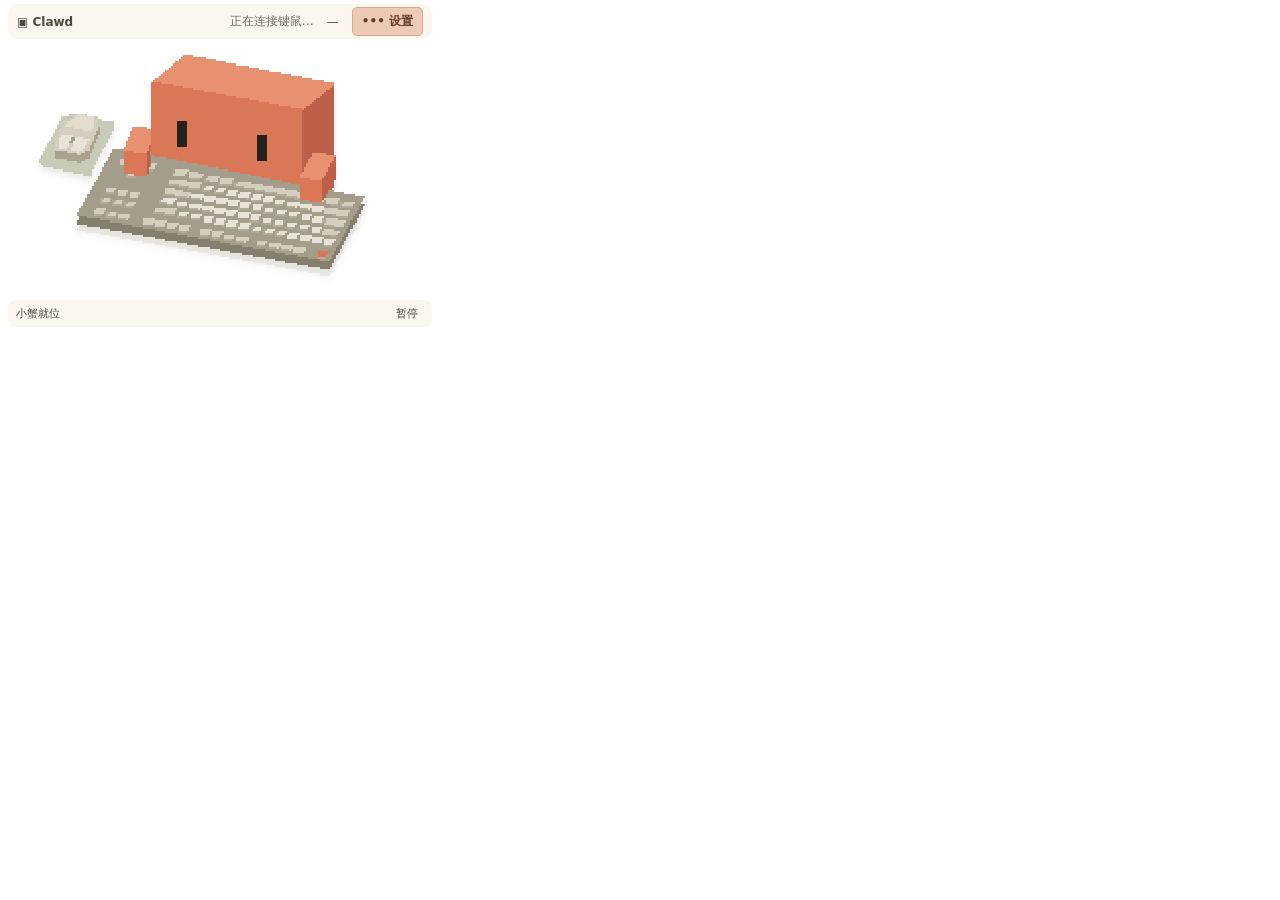
==== web/index.html @ de22d49c "Add first stable Bongo Clawd snapshot Include the modular Tauri/Rust source, offline animation lab, " ====
<!doctype html>
<html lang="zh-CN">
<head>
  <meta charset="utf-8">
  <meta name="viewport" content="width=device-width,initial-scale=1">
  
  <title>Bongo Clawd</title>
  <link rel="stylesheet" href="desktop.css">
</head>
<body>
  <main id="clawd-desktop">
    <header class="handle"><span>▣ Clawd</span><span class="connection" data-connection role="status">正在连接键鼠…</span><button data-hide aria-label="收进托盘">—</button><button data-settings aria-label="打开设置">••• 设置</button></header>
    <div class="scene" data-mouse-zone title="按住小蟹拖动 · 右键打开菜单"><svg xmlns="http://www.w3.org/2000/svg" width="960" height="624" viewBox="12 17 200 130" id="clawd-scene" role="img" aria-labelledby="clawd-title clawd-desc"><title id="clawd-title">Clawd at the keyboard</title><desc id="clawd-desc">A simple terracotta block Clawd, seen at a slight angle, with two black vertical eyes, short block arms, a keyboard and mouse. Body, hands, keys and mouse are separate vector groups.</desc><g shape-rendering="crispEdges"><defs><clipPath id="far-arm-visible"><path clip-rule="evenodd" d="M0 0H240V164H0Z M78 39L83 39L83 40L89 40L89 41L94 41L94 42L99 42L99 43L104 43L104 44L110 44L110 45L115 45L115 46L120 46L120 47L126 47L126 48L131 48L131 49L136 49L136 50L141 50L141 51L147 51L147 52L152 52L152 53L152 103L152 102L147 102L147 101L141 101L141 100L136 100L136 99L131 99L131 98L126 98L126 97L120 97L120 96L115 96L115 95L110 95L110 94L104 94L104 93L99 93L99 92L94 92L94 91L89 91L89 90L83 90L83 89L78 89L78 39Z"/></clipPath><clipPath id="raised-arms-visible"><path clip-rule="evenodd" d="M0 0H240V164H0Z M78 39L79 39L79 38L80 38L80 37L82 37L82 36L83 36L83 35L84 35L84 34L85 34L85 33L87 33L87 32L88 32L88 31L89 31L89 30L90 30L90 29L92 29L92 28L93 28L93 27L94 27L94 26L99 26L99 27L105 27L105 28L110 28L110 29L115 29L115 30L120 30L120 31L126 31L126 32L131 32L131 33L136 33L136 34L142 34L142 35L147 35L147 36L152 36L152 37L157 37L157 38L163 38L163 39L168 39L168 40L168 90L168 91L167 91L167 92L166 92L166 93L164 93L164 94L163 94L163 95L162 95L162 96L161 96L161 97L159 97L159 98L158 98L158 99L157 99L157 100L156 100L156 101L154 101L154 102L153 102L153 103L152 103L152 102L147 102L147 101L141 101L141 100L136 100L136 99L131 99L131 98L126 98L126 97L120 97L120 96L115 96L115 95L110 95L110 94L104 94L104 93L99 93L99 92L94 92L94 91L89 91L89 90L83 90L83 89L78 89L78 39Z"/></clipPath></defs><path d="M166 135L166 134L161 134L161 133L155 133L155 132L150 132L150 131L144 131L144 130L139 130L139 129L134 129L134 128L128 128L128 127L123 127L123 126L117 126L117 125L112 125L112 124L107 124L107 123L101 123L101 122L96 122L96 121L91 121L91 120L85 120L85 119L80 119L80 118L74 118L74 117L69 117L69 116L64 116L64 115L58 115L58 114L53 114L53 113L47 113L47 112L42 112L42 110L43 110L43 108L44 108L44 106L45 106L45 105L46 105L46 103L47 103L47 101L48 101L48 99L49 99L49 97L50 97L50 96L51 96L51 94L52 94L52 92L53 92L53 90L54 90L54 88L55 88L55 86L56 86L56 84L57 84L57 83L58 83L58 81L59 81L59 79L60 79L65 79L65 80L70 80L70 81L75 81L75 82L80 82L80 83L86 83L86 84L91 84L91 85L96 85L96 86L101 86L101 87L106 87L106 88L111 88L111 89L116 89L116 90L122 90L122 91L127 91L127 92L132 92L132 93L137 93L137 94L142 94L142 95L147 95L147 96L152 96L152 97L157 97L157 98L162 98L162 99L168 99L168 100L173 100L173 101L178 101L178 102L183 102L183 103L182 103L182 105L181 105L181 107L180 107L180 109L179 109L179 111L178 111L178 112L177 112L177 114L176 114L176 116L175 116L175 118L174 118L174 120L173 120L173 122L172 122L172 124L171 124L171 126L170 126L170 127L169 127L169 129L168 129L168 131L167 131L167 133L166 133L166 135Z" fill="#cdc1af" id="keyboard-shadow" opacity=".24"/><g id="body-motion"><path d="M78 39L79 39L79 38L80 38L80 37L82 37L82 36L83 36L83 35L84 35L84 34L85 34L85 33L87 33L87 32L88 32L88 31L89 31L89 30L90 30L90 29L92 29L92 28L93 28L93 27L94 27L94 26L99 26L99 27L105 27L105 28L110 28L110 29L115 29L115 30L120 30L120 31L126 31L126 32L131 32L131 33L136 33L136 34L142 34L142 35L147 35L147 36L152 36L152 37L157 37L157 38L163 38L163 39L168 39L168 40L168 41L167 41L167 42L166 42L166 43L164 43L164 44L163 44L163 45L162 45L162 46L161 46L161 47L159 47L159 48L158 48L158 49L157 49L157 50L156 50L156 51L154 51L154 52L153 52L153 53L152 53L152 52L147 52L147 51L141 51L141 50L136 50L136 49L131 49L131 48L126 48L126 47L120 47L120 46L115 46L115 45L110 45L110 44L104 44L104 43L99 43L99 42L94 42L94 41L89 41L89 40L83 40L83 39L78 39Z" fill="#e89170" id="body-top"/><path d="M152 53L153 53L153 52L154 52L154 51L156 51L156 50L157 50L157 49L158 49L158 48L159 48L159 47L161 47L161 46L162 46L162 45L163 45L163 44L164 44L164 43L166 43L166 42L167 42L167 41L168 41L168 40L168 90L168 91L167 91L167 92L166 92L166 93L164 93L164 94L163 94L163 95L162 95L162 96L161 96L161 97L159 97L159 98L158 98L158 99L157 99L157 100L156 100L156 101L154 101L154 102L153 102L153 103L152 103L152 53Z" fill="#bc6049" id="body-side"/><path d="M78 39L83 39L83 40L89 40L89 41L94 41L94 42L99 42L99 43L104 43L104 44L110 44L110 45L115 45L115 46L120 46L120 47L126 47L126 48L131 48L131 49L136 49L136 50L141 50L141 51L147 51L147 52L152 52L152 53L152 103L152 102L147 102L147 101L141 101L141 100L136 100L136 99L131 99L131 98L126 98L126 97L120 97L120 96L115 96L115 95L110 95L110 94L104 94L104 93L99 93L99 92L94 92L94 91L89 91L89 90L83 90L83 89L78 89L78 39Z" fill="#d97757" id="body-front"/><g id="eyes-open"><path d="M91 58L96 58L96 59L96 72L96 71L91 71L91 58Z" fill="#27221f" /><path d="M130 65L135 65L135 66L135 79L135 78L130 78L130 65Z" fill="#27221f" /></g><g id="eyes-blink" display="none"><path d="M91 69L96 69L96 70L96 72L96 71L91 71L91 69Z" fill="#27221f" /><path d="M130 76L135 76L135 77L135 79L135 78L130 78L130 76Z" fill="#27221f" /></g><g id="eyes-busy" display="none"><path d="M90 59L93 59L93 60L94 60L94 61L95 61L95 62L96 62L96 64L97 64L97 65L98 65L98 66L99 66L99 69L99 70L98 70L98 71L96 71L96 72L95 72L95 73L93 73L93 74L92 74L92 73L89 73L90 73L90 72L91 72L91 71L92 71L92 70L94 70L94 69L95 69L95 68L96 68L96 67L95 67L95 66L94 66L94 64L93 64L93 63L92 63L92 62L91 62L91 60L90 60L90 59Z" fill="#27221f" /><path d="M137 67L134 67L134 68L133 68L133 69L132 69L132 70L130 70L130 71L129 71L129 72L128 72L128 75L129 75L129 76L130 76L130 77L131 77L131 78L132 78L132 79L133 79L133 80L134 80L134 81L135 81L135 82L138 82L138 81L138 80L137 80L137 79L136 79L136 78L135 78L135 77L134 77L134 76L133 76L133 75L132 75L132 74L131 74L131 73L132 73L132 72L133 72L133 70L134 70L134 69L135 69L135 68L136 68L136 67L137 67Z" fill="#27221f" /></g><g id="eyes-startled" display="none"><path d="M88 54L93 54L93 55L98 55L98 56L98 76L98 75L93 75L93 74L88 74L88 54Z" fill="#27221f" /><path d="M127 61L132 61L132 62L137 62L137 63L137 83L137 82L132 82L132 81L127 81L127 61Z" fill="#27221f" /></g><g id="eyes-sneak" display="none"><path d="M91 62L96 62L96 63L96 69L96 68L91 68L91 62Z" fill="#27221f" /><path d="M130 69L135 69L135 70L135 76L135 75L130 75L130 69Z" fill="#27221f" /></g><g id="eyes-wide" display="none"><path d="M89 56L93 56L93 57L97 57L97 58L97 75L97 74L93 74L93 73L89 73L89 56Z" fill="#27221f" /><path d="M128 63L132 63L132 64L136 64L136 65L136 82L136 81L132 81L132 80L128 80L128 63Z" fill="#27221f" /></g></g><path d="M38 55L44 55L44 56L49 56L49 57L54 57L54 58L60 58L60 59L60 61L61 61L60 61L60 63L59 63L59 65L58 65L58 67L57 67L57 69L56 69L56 71L55 71L55 72L54 72L54 74L53 74L53 76L52 76L52 78L51 78L51 80L50 80L50 82L49 82L49 84L49 85L45 85L45 84L40 84L40 83L35 83L35 82L30 82L30 81L25 81L25 80L24 80L24 79L23 79L23 77L24 77L24 75L25 75L25 73L26 73L26 71L27 71L27 69L28 69L28 68L29 68L29 66L30 66L30 64L31 64L31 62L32 62L32 60L33 60L33 58L34 58L34 56L35 56L38 56L38 55Z" fill="#c7cbb8" id="mouse-pad"/><g id="keyboard" aria-label="87-key keyboard"><path d="M166 132L166 131L161 131L161 130L155 130L155 129L150 129L150 128L144 128L144 127L139 127L139 126L134 126L134 125L128 125L128 124L123 124L123 123L117 123L117 122L112 122L112 121L107 121L107 120L101 120L101 119L96 119L96 118L91 118L91 117L85 117L85 116L80 116L80 115L74 115L74 114L69 114L69 113L64 113L64 112L58 112L58 111L53 111L53 110L47 110L47 109L42 109L42 107L43 107L43 105L44 105L44 104L45 104L45 102L46 102L46 100L47 100L47 98L48 98L48 96L49 96L49 94L50 94L50 92L51 92L51 91L52 91L52 89L53 89L53 87L54 87L54 85L55 85L55 83L56 83L56 82L57 82L57 80L58 80L58 78L59 78L59 76L60 76L65 76L65 77L70 77L70 78L75 78L75 79L80 79L80 80L86 80L86 81L91 81L91 82L96 82L96 83L101 83L101 84L106 84L106 85L111 85L111 86L116 86L116 87L122 87L122 88L127 88L127 89L132 89L132 90L137 90L137 91L142 91L142 92L147 92L147 93L152 93L152 94L157 94L157 95L162 95L162 96L168 96L168 97L173 97L173 98L178 98L178 99L183 99L183 100L182 100L182 102L181 102L181 104L180 104L180 106L179 106L179 108L178 108L178 109L177 109L177 111L176 111L176 113L175 113L175 115L174 115L174 117L173 117L173 119L172 119L172 121L171 121L171 123L170 123L170 124L169 124L169 126L168 126L168 128L167 128L167 130L166 130L166 132Z" fill="#857f70" /><path d="M166 128L166 127L161 127L161 126L155 126L155 125L150 125L150 124L144 124L144 123L139 123L139 122L134 122L134 121L128 121L128 120L123 120L123 119L117 119L117 118L112 118L112 117L107 117L107 116L101 116L101 115L96 115L96 114L91 114L91 113L85 113L85 112L80 112L80 111L74 111L74 110L69 110L69 109L64 109L64 108L58 108L58 107L53 107L53 106L47 106L47 105L42 105L42 103L43 103L43 101L44 101L44 100L45 100L45 98L46 98L46 96L47 96L47 94L48 94L48 92L49 92L49 90L50 90L50 88L51 88L51 87L52 87L52 85L53 85L53 83L54 83L54 81L55 81L55 79L56 79L56 78L57 78L57 76L58 76L58 74L59 74L59 72L60 72L65 72L65 73L70 73L70 74L75 74L75 75L80 75L80 76L86 76L86 77L91 77L91 78L96 78L96 79L101 79L101 80L106 80L106 81L111 81L111 82L116 82L116 83L122 83L122 84L127 84L127 85L132 85L132 86L137 86L137 87L142 87L142 88L147 88L147 89L152 89L152 90L157 90L157 91L162 91L162 92L168 92L168 93L173 93L173 94L178 94L178 95L183 95L183 96L182 96L182 98L181 98L181 100L180 100L180 102L179 102L179 104L178 104L178 105L177 105L177 107L176 107L176 109L175 109L175 111L174 111L174 113L173 113L173 115L172 115L172 117L171 117L171 119L170 119L170 120L169 120L169 122L168 122L168 124L167 124L167 126L166 126L166 128Z" fill="#a59d8b" /><g id="key-Escape" data-code="Escape" data-hand="left" class="key" aria-label="Escape"><path d="M164 126L160 126L160 123L161 123L165 123L165 124L164 124L164 126Z" fill="#b3aa99"/><path d="M164 126L164 125L160 125L160 122L161 122L166 122L166 123L165 123L165 124L164 124L164 126Z" fill="#d97757" class="key-top"/></g><g id="key-F1" data-code="F1" data-hand="left" class="key" aria-label="F1"><path d="M152 124L152 123L148 123L148 121L149 121L153 121L153 122L152 122L152 124Z" fill="#b3aa99"/><path d="M152 123L148 123L148 120L149 120L154 120L154 121L154 122L153 122L153 123L152 123Z" fill="#d4cebf" class="key-top"/></g><g id="key-F2" data-code="F2" data-hand="left" class="key" aria-label="F2"><path d="M146 123L146 122L142 122L142 120L143 120L147 120L146 120L146 123Z" fill="#b3aa99"/><path d="M146 122L146 121L142 121L142 119L143 119L148 119L148 120L148 121L147 121L147 122L146 122Z" fill="#d4cebf" class="key-top"/></g><g id="key-F3" data-code="F3" data-hand="left" class="key" aria-label="F3"><path d="M140 122L140 121L136 121L136 118L137 118L141 118L141 119L140 119L140 122Z" fill="#b3aa99"/><path d="M140 121L140 120L136 120L136 118L137 118L142 118L142 119L142 120L141 120L141 121L140 121Z" fill="#d4cebf" class="key-top"/></g><g id="key-F4" data-code="F4" data-hand="left" class="key" aria-label="F4"><path d="M134 121L134 120L130 120L130 117L131 117L135 117L135 118L134 118L134 121Z" fill="#b3aa99"/><path d="M134 120L134 119L130 119L130 117L131 117L136 117L135 117L135 118L134 118L134 120Z" fill="#d4cebf" class="key-top"/></g><g id="key-F5" data-code="F5" data-hand="left" class="key" aria-label="F5"><path d="M124 119L124 118L120 118L120 115L121 115L125 115L125 116L124 116L124 119Z" fill="#b3aa99"/><path d="M124 118L124 117L120 117L120 115L121 115L126 115L126 116L126 117L125 117L125 118L124 118Z" fill="#d4cebf" class="key-top"/></g><g id="key-F6" data-code="F6" data-hand="right" class="key" aria-label="F6"><path d="M118 118L118 117L114 117L114 114L115 114L119 114L119 115L118 115L118 118Z" fill="#b3aa99"/><path d="M118 117L118 116L114 116L114 114L115 114L120 114L119 114L119 116L118 116L118 117Z" fill="#d4cebf" class="key-top"/></g><g id="key-F7" data-code="F7" data-hand="right" class="key" aria-label="F7"><path d="M112 117L112 116L108 116L108 113L109 113L113 113L113 114L112 114L112 117Z" fill="#b3aa99"/><path d="M112 116L112 115L108 115L108 112L109 112L114 112L114 113L113 113L113 114L112 114L112 116Z" fill="#d4cebf" class="key-top"/></g><g id="key-F8" data-code="F8" data-hand="right" class="key" aria-label="F8"><path d="M106 115L102 115L102 112L103 112L107 112L107 113L106 113L106 115Z" fill="#b3aa99"/><path d="M106 115L106 114L102 114L102 111L103 111L108 111L108 112L107 112L107 114L106 114L106 115Z" fill="#d4cebf" class="key-top"/></g><g id="key-F9" data-code="F9" data-hand="right" class="key" aria-label="F9"><path d="M96 113L92 113L92 110L93 110L97 110L97 111L96 111L96 113Z" fill="#b3aa99"/><path d="M96 113L96 112L92 112L92 109L93 109L98 109L98 110L97 110L97 112L96 112L96 113Z" fill="#d4cebf" class="key-top"/></g><g id="key-F10" data-code="F10" data-hand="right" class="key" aria-label="F10"><path d="M90 112L90 111L86 111L86 109L87 109L91 109L91 110L90 110L90 112Z" fill="#b3aa99"/><path d="M90 112L90 111L86 111L86 108L87 108L92 108L92 109L91 109L91 110L90 110L90 112Z" fill="#d4cebf" class="key-top"/></g><g id="key-F11" data-code="F11" data-hand="right" class="key" aria-label="F11"><path d="M84 111L84 110L80 110L80 108L81 108L85 108L85 109L84 109L84 111Z" fill="#b3aa99"/><path d="M84 111L84 110L80 110L80 107L81 107L86 107L86 108L85 108L85 110L84 110L84 111Z" fill="#d4cebf" class="key-top"/></g><g id="key-F12" data-code="F12" data-hand="right" class="key" aria-label="F12"><path d="M78 110L78 109L74 109L74 107L75 107L79 107L78 107L78 110Z" fill="#b3aa99"/><path d="M78 109L74 109L74 106L75 106L80 106L80 107L80 108L79 108L79 109L78 109Z" fill="#d4cebf" class="key-top"/></g><g id="key-PrintScreen" data-code="PrintScreen" data-hand="right" class="key" aria-label="PrintScreen"><path d="M66 108L66 107L62 107L62 104L63 104L67 104L67 105L66 105L66 108Z" fill="#b3aa99"/><path d="M66 107L66 106L62 106L62 104L63 104L68 104L68 105L68 106L67 106L67 107L66 107Z" fill="#d4cebf" class="key-top"/></g><g id="key-ScrollLock" data-code="ScrollLock" data-hand="right" class="key" aria-label="ScrollLock"><path d="M60 107L60 106L56 106L56 103L57 103L62 103L62 104L61 104L61 106L60 106L60 107Z" fill="#b3aa99"/><path d="M61 106L61 105L56 105L57 105L57 104L58 104L58 103L62 103L61 103L61 106Z" fill="#d4cebf" class="key-top"/></g><g id="key-Pause" data-code="Pause" data-hand="right" class="key" aria-label="Pause"><path d="M54 106L54 105L50 105L50 102L51 102L56 102L56 103L55 103L55 104L54 104L54 106Z" fill="#b3aa99"/><path d="M55 105L55 104L50 104L50 102L51 102L51 101L52 101L56 101L56 102L55 102L55 105Z" fill="#d4cebf" class="key-top"/></g><g id="key-Backquote" data-code="Backquote" data-hand="left" class="key" aria-label="Backquote"><path d="M167 120L163 120L163 117L164 117L168 117L168 118L167 118L167 120Z" fill="#b3aa99"/><path d="M167 120L167 119L163 119L163 116L164 116L169 116L169 117L168 117L168 118L167 118L167 120Z" fill="#e9e2d6" class="key-top"/></g><g id="key-Digit1" data-code="Digit1" data-hand="left" class="key" aria-label="Digit1"><path d="M161 119L161 118L157 118L157 116L158 116L162 116L162 117L161 117L161 119Z" fill="#b3aa99"/><path d="M161 119L161 118L157 118L157 115L158 115L163 115L163 116L162 116L162 118L161 118L161 119Z" fill="#e9e2d6" class="key-top"/></g><g id="key-Digit2" data-code="Digit2" data-hand="left" class="key" aria-label="Digit2"><path d="M155 118L155 117L151 117L151 115L152 115L156 115L156 116L155 116L155 118Z" fill="#b3aa99"/><path d="M155 117L151 117L151 114L152 114L157 114L157 115L157 116L156 116L156 117L155 117Z" fill="#e9e2d6" class="key-top"/></g><g id="key-Digit3" data-code="Digit3" data-hand="left" class="key" aria-label="Digit3"><path d="M149 117L149 116L145 116L145 114L146 114L151 114L150 114L150 116L149 116L149 117Z" fill="#b3aa99"/><path d="M150 116L145 116L145 114L146 114L146 113L147 113L151 113L151 114L150 114L150 116Z" fill="#e9e2d6" class="key-top"/></g><g id="key-Digit4" data-code="Digit4" data-hand="left" class="key" aria-label="Digit4"><path d="M143 116L143 115L139 115L139 112L140 112L145 112L145 113L144 113L144 114L143 114L143 116Z" fill="#b3aa99"/><path d="M144 115L144 114L139 114L140 114L140 113L141 113L141 112L145 112L145 113L144 113L144 115Z" fill="#e9e2d6" class="key-top"/></g><g id="key-Digit5" data-code="Digit5" data-hand="left" class="key" aria-label="Digit5"><path d="M137 115L137 114L133 114L133 111L134 111L139 111L139 112L138 112L138 114L137 114L137 115Z" fill="#b3aa99"/><path d="M138 114L138 113L133 113L134 113L134 112L135 112L135 111L139 111L139 112L138 112L138 114Z" fill="#e9e2d6" class="key-top"/></g><g id="key-Digit6" data-code="Digit6" data-hand="right" class="key" aria-label="Digit6"><path d="M131 114L131 113L127 113L127 110L128 110L133 110L133 111L132 111L132 112L131 112L131 114Z" fill="#b3aa99"/><path d="M132 113L132 112L127 112L128 112L128 111L129 111L129 110L133 110L132 110L132 113Z" fill="#e9e2d6" class="key-top"/></g><g id="key-Digit7" data-code="Digit7" data-hand="right" class="key" aria-label="Digit7"><path d="M125 113L125 112L121 112L121 109L122 109L127 109L127 110L126 110L126 112L125 112L125 113Z" fill="#b3aa99"/><path d="M126 112L126 111L121 111L121 110L122 110L122 108L123 108L127 108L127 109L126 109L126 112Z" fill="#e9e2d6" class="key-top"/></g><g id="key-Digit8" data-code="Digit8" data-hand="right" class="key" aria-label="Digit8"><path d="M119 111L115 111L115 108L116 108L121 108L121 109L121 110L120 110L120 111L119 111Z" fill="#b3aa99"/><path d="M120 111L120 110L115 110L115 108L116 108L116 107L117 107L121 107L121 108L120 108L120 111Z" fill="#e9e2d6" class="key-top"/></g><g id="key-Digit9" data-code="Digit9" data-hand="right" class="key" aria-label="Digit9"><path d="M113 110L113 109L109 109L109 107L110 107L115 107L115 108L115 109L114 109L114 110L113 110Z" fill="#b3aa99"/><path d="M114 110L114 109L109 109L109 108L110 108L110 106L111 106L115 106L115 107L114 107L114 110Z" fill="#e9e2d6" class="key-top"/></g><g id="key-Digit0" data-code="Digit0" data-hand="right" class="key" aria-label="Digit0"><path d="M108 109L108 108L103 108L104 108L104 107L105 107L105 106L109 106L109 107L108 107L108 109Z" fill="#b3aa99"/><path d="M108 108L104 108L104 105L105 105L109 105L109 106L108 106L108 108Z" fill="#e9e2d6" class="key-top"/></g><g id="key-Minus" data-code="Minus" data-hand="right" class="key" aria-label="Minus"><path d="M102 108L102 107L97 107L98 107L98 106L99 106L99 105L103 105L102 105L102 108Z" fill="#b3aa99"/><path d="M102 107L102 106L98 106L98 104L99 104L103 104L103 105L102 105L102 107Z" fill="#e9e2d6" class="key-top"/></g><g id="key-Equal" data-code="Equal" data-hand="right" class="key" aria-label="Equal"><path d="M96 107L96 106L91 106L91 104L92 104L92 103L93 103L97 103L97 104L96 104L96 107Z" fill="#b3aa99"/><path d="M96 106L96 105L92 105L92 103L93 103L97 103L97 104L96 104L96 106Z" fill="#e9e2d6" class="key-top"/></g><g id="key-Backspace" data-code="Backspace" data-hand="right" class="key" aria-label="Backspace"><path d="M90 106L90 105L84 105L84 104L79 104L79 102L80 102L80 101L81 101L86 101L86 102L91 102L91 103L90 103L90 106Z" fill="#b3aa99"/><path d="M90 105L90 104L85 104L85 103L80 103L80 101L81 101L91 101L91 102L90 102L90 105Z" fill="#d4cebf" class="key-top"/></g><g id="key-Tab" data-code="Tab" data-hand="left" class="key" aria-label="Tab"><path d="M169 116L169 115L166 115L166 114L162 114L162 112L163 112L171 112L171 113L170 113L170 114L169 114L169 116Z" fill="#b3aa99"/><path d="M170 115L170 114L162 114L162 112L163 112L163 111L164 111L168 111L168 112L171 112L171 113L170 113L170 115Z" fill="#d4cebf" class="key-top"/></g><g id="key-KeyQ" data-code="KeyQ" data-hand="left" class="key" aria-label="KeyQ"><path d="M161 114L161 113L156 113L157 113L157 112L158 112L158 111L162 111L162 112L161 112L161 114Z" fill="#b3aa99"/><path d="M161 113L157 113L157 110L158 110L162 110L162 111L161 111L161 113Z" fill="#e9e2d6" class="key-top"/></g><g id="key-KeyW" data-code="KeyW" data-hand="left" class="key" aria-label="KeyW"><path d="M155 113L155 112L150 112L151 112L151 111L152 111L152 110L156 110L155 110L155 113Z" fill="#b3aa99"/><path d="M155 112L155 111L151 111L151 109L152 109L156 109L156 110L155 110L155 112Z" fill="#e9e2d6" class="key-top"/></g><g id="key-KeyE" data-code="KeyE" data-hand="left" class="key" aria-label="KeyE"><path d="M149 112L149 111L144 111L144 110L145 110L145 108L146 108L150 108L150 109L149 109L149 112Z" fill="#b3aa99"/><path d="M149 111L149 110L145 110L145 108L146 108L150 108L150 109L149 109L149 111Z" fill="#e9e2d6" class="key-top"/></g><g id="key-KeyR" data-code="KeyR" data-hand="left" class="key" aria-label="KeyR"><path d="M143 111L143 110L138 110L138 108L139 108L139 107L140 107L144 107L144 108L143 108L143 111Z" fill="#b3aa99"/><path d="M143 110L143 109L139 109L139 107L140 107L144 107L143 107L143 110Z" fill="#e9e2d6" class="key-top"/></g><g id="key-KeyT" data-code="KeyT" data-hand="left" class="key" aria-label="KeyT"><path d="M137 110L137 109L132 109L132 108L133 108L133 106L134 106L138 106L138 107L137 107L137 110Z" fill="#b3aa99"/><path d="M137 109L137 108L133 108L133 106L134 106L138 106L137 106L137 109Z" fill="#e9e2d6" class="key-top"/></g><g id="key-KeyY" data-code="KeyY" data-hand="right" class="key" aria-label="KeyY"><path d="M131 108L126 108L126 106L127 106L127 105L128 105L132 105L132 106L131 106L131 108Z" fill="#b3aa99"/><path d="M131 108L131 107L127 107L127 104L128 104L132 104L132 105L131 105L131 108Z" fill="#e9e2d6" class="key-top"/></g><g id="key-KeyU" data-code="KeyU" data-hand="right" class="key" aria-label="KeyU"><path d="M125 107L125 106L120 106L121 106L121 105L122 105L122 104L126 104L126 105L125 105L125 107Z" fill="#b3aa99"/><path d="M125 107L125 106L121 106L121 103L122 103L127 103L127 104L126 104L126 106L125 106L125 107Z" fill="#e9e2d6" class="key-top"/></g><g id="key-KeyI" data-code="KeyI" data-hand="right" class="key" aria-label="KeyI"><path d="M119 106L119 105L115 105L115 103L116 103L120 103L120 104L119 104L119 106Z" fill="#b3aa99"/><path d="M119 106L119 105L115 105L115 102L116 102L121 102L121 103L120 103L120 104L119 104L119 106Z" fill="#e9e2d6" class="key-top"/></g><g id="key-KeyO" data-code="KeyO" data-hand="right" class="key" aria-label="KeyO"><path d="M113 105L113 104L109 104L109 102L110 102L114 102L113 102L113 105Z" fill="#b3aa99"/><path d="M113 104L109 104L109 101L110 101L115 101L115 102L115 103L114 103L114 104L113 104Z" fill="#e9e2d6" class="key-top"/></g><g id="key-KeyP" data-code="KeyP" data-hand="right" class="key" aria-label="KeyP"><path d="M107 104L107 103L103 103L103 101L104 101L108 101L107 101L107 104Z" fill="#b3aa99"/><path d="M107 103L107 102L103 102L103 100L104 100L109 100L109 101L109 102L108 102L108 103L107 103Z" fill="#e9e2d6" class="key-top"/></g><g id="key-BracketLeft" data-code="BracketLeft" data-hand="right" class="key" aria-label="BracketLeft"><path d="M101 103L101 102L97 102L97 99L98 99L102 99L102 100L101 100L101 103Z" fill="#b3aa99"/><path d="M101 102L101 101L97 101L97 99L98 99L103 99L103 100L103 101L102 101L102 102L101 102Z" fill="#e9e2d6" class="key-top"/></g><g id="key-BracketRight" data-code="BracketRight" data-hand="right" class="key" aria-label="BracketRight"><path d="M95 102L95 101L91 101L91 98L92 98L96 98L96 99L95 99L95 102Z" fill="#b3aa99"/><path d="M95 101L95 100L91 100L91 98L92 98L97 98L96 98L96 100L95 100L95 101Z" fill="#e9e2d6" class="key-top"/></g><g id="key-Backslash" data-code="Backslash" data-hand="right" class="key" aria-label="Backslash"><path d="M89 101L89 100L86 100L86 99L82 99L82 97L83 97L90 97L90 98L89 98L89 101Z" fill="#b3aa99"/><path d="M89 100L89 99L86 99L86 98L82 98L83 98L83 97L84 97L84 96L91 96L91 97L90 97L90 98L89 98L89 100Z" fill="#e9e2d6" class="key-top"/></g><g id="key-CapsLock" data-code="CapsLock" data-hand="left" class="key" aria-label="CapsLock"><path d="M172 111L172 110L163 110L163 107L164 107L168 107L168 108L173 108L173 109L172 109L172 111Z" fill="#b3aa99"/><path d="M172 111L172 110L168 110L168 109L163 109L163 108L164 108L164 106L165 106L170 106L170 107L174 107L174 108L173 108L173 110L172 110L172 111Z" fill="#d4cebf" class="key-top"/></g><g id="key-KeyA" data-code="KeyA" data-hand="left" class="key" aria-label="KeyA"><path d="M161 109L161 108L157 108L157 106L158 106L163 106L163 107L163 108L162 108L162 109L161 109Z" fill="#b3aa99"/><path d="M162 109L162 108L157 108L157 106L158 106L158 105L159 105L163 105L163 106L162 106L162 109Z" fill="#e9e2d6" class="key-top"/></g><g id="key-KeyS" data-code="KeyS" data-hand="left" class="key" aria-label="KeyS"><path d="M156 108L156 107L151 107L152 107L152 106L153 106L153 105L157 105L156 105L156 108Z" fill="#b3aa99"/><path d="M156 107L152 107L152 104L153 104L157 104L157 105L156 105L156 107Z" fill="#e9e2d6" class="key-top"/></g><g id="key-KeyD" data-code="KeyD" data-hand="left" class="key" aria-label="KeyD"><path d="M150 107L150 106L145 106L146 106L146 105L147 105L147 104L151 104L150 104L150 107Z" fill="#b3aa99"/><path d="M150 106L150 105L146 105L146 103L147 103L151 103L151 104L150 104L150 106Z" fill="#e9e2d6" class="key-top"/></g><g id="key-KeyF" data-code="KeyF" data-hand="left" class="key" aria-label="KeyF"><path d="M144 106L144 105L139 105L139 104L140 104L140 102L141 102L145 102L145 103L144 103L144 106Z" fill="#b3aa99"/><path d="M144 105L144 104L140 104L140 102L141 102L145 102L145 103L144 103L144 105Z" fill="#e9e2d6" class="key-top"/></g><g id="key-KeyG" data-code="KeyG" data-hand="left" class="key" aria-label="KeyG"><path d="M138 105L138 104L133 104L133 102L134 102L134 101L135 101L139 101L139 102L138 102L138 105Z" fill="#b3aa99"/><path d="M138 104L138 103L134 103L134 101L135 101L139 101L138 101L138 104Z" fill="#e9e2d6" class="key-top"/></g><g id="key-KeyH" data-code="KeyH" data-hand="right" class="key" aria-label="KeyH"><path d="M132 104L132 103L127 103L127 102L128 102L128 100L129 100L133 100L133 101L132 101L132 104Z" fill="#b3aa99"/><path d="M132 103L132 102L128 102L128 99L129 99L133 99L133 100L132 100L132 103Z" fill="#e9e2d6" class="key-top"/></g><g id="key-KeyJ" data-code="KeyJ" data-hand="right" class="key" aria-label="KeyJ"><path d="M126 102L121 102L121 100L122 100L122 99L123 99L127 99L127 100L126 100L126 102Z" fill="#b3aa99"/><path d="M126 102L126 101L122 101L122 98L123 98L127 98L127 99L126 99L126 102Z" fill="#e9e2d6" class="key-top"/></g><g id="key-KeyK" data-code="KeyK" data-hand="right" class="key" aria-label="KeyK"><path d="M120 101L120 100L115 100L116 100L116 99L117 99L117 98L121 98L121 99L120 99L120 101Z" fill="#b3aa99"/><path d="M120 101L120 100L116 100L116 97L117 97L122 97L122 98L121 98L121 100L120 100L120 101Z" fill="#e9e2d6" class="key-top"/></g><g id="key-KeyL" data-code="KeyL" data-hand="right" class="key" aria-label="KeyL"><path d="M114 100L114 99L110 99L110 97L111 97L115 97L115 98L114 98L114 100Z" fill="#b3aa99"/><path d="M114 99L110 99L110 96L111 96L116 96L116 97L116 98L115 98L115 99L114 99Z" fill="#e9e2d6" class="key-top"/></g><g id="key-Semicolon" data-code="Semicolon" data-hand="right" class="key" aria-label="Semicolon"><path d="M108 99L108 98L104 98L104 96L105 96L109 96L108 96L108 99Z" fill="#b3aa99"/><path d="M108 98L104 98L104 95L105 95L110 95L110 96L110 97L109 97L109 98L108 98Z" fill="#e9e2d6" class="key-top"/></g><g id="key-Quote" data-code="Quote" data-hand="right" class="key" aria-label="Quote"><path d="M102 98L102 97L98 97L98 94L99 94L103 94L103 95L102 95L102 98Z" fill="#b3aa99"/><path d="M102 97L102 96L98 96L98 94L99 94L104 94L104 95L104 96L103 96L103 97L102 97Z" fill="#e9e2d6" class="key-top"/></g><g id="key-Enter" data-code="Enter" data-hand="right" class="key" aria-label="Enter"><path d="M96 97L96 96L90 96L90 95L84 95L84 94L85 94L85 92L86 92L92 92L92 93L97 93L97 94L96 94L96 97Z" fill="#b3aa99"/><path d="M96 96L96 95L90 95L90 94L85 94L85 91L86 91L90 91L90 92L94 92L94 93L98 93L98 94L98 95L97 95L97 96L96 96Z" fill="#d4cebf" class="key-top"/></g><g id="key-ShiftLeft" data-code="ShiftLeft" data-hand="left" class="key" aria-label="ShiftLeft"><path d="M174 107L174 106L170 106L170 105L167 105L167 104L163 104L163 102L164 102L170 102L170 103L176 103L176 104L175 104L175 106L174 106L174 107Z" fill="#b3aa99"/><path d="M175 106L175 105L169 105L169 104L163 104L163 101L164 101L170 101L170 102L176 102L176 103L175 103L175 106Z" fill="#d4cebf" class="key-top"/></g><g id="key-KeyZ" data-code="KeyZ" data-hand="left" class="key" aria-label="KeyZ"><path d="M161 104L161 103L157 103L157 101L158 101L162 101L161 101L161 104Z" fill="#b3aa99"/><path d="M161 103L157 103L157 100L158 100L163 100L163 101L163 102L162 102L162 103L161 103Z" fill="#e9e2d6" class="key-top"/></g><g id="key-KeyX" data-code="KeyX" data-hand="left" class="key" aria-label="KeyX"><path d="M155 103L155 102L151 102L151 99L152 99L156 99L156 100L155 100L155 103Z" fill="#b3aa99"/><path d="M155 102L155 101L151 101L151 99L152 99L157 99L157 100L157 101L156 101L156 102L155 102Z" fill="#e9e2d6" class="key-top"/></g><g id="key-KeyC" data-code="KeyC" data-hand="left" class="key" aria-label="KeyC"><path d="M149 102L149 101L145 101L145 98L146 98L150 98L150 99L149 99L149 102Z" fill="#b3aa99"/><path d="M149 101L149 100L145 100L145 98L146 98L151 98L151 99L151 100L150 100L150 101L149 101Z" fill="#e9e2d6" class="key-top"/></g><g id="key-KeyV" data-code="KeyV" data-hand="left" class="key" aria-label="KeyV"><path d="M143 101L143 100L139 100L139 97L140 97L144 97L144 98L143 98L143 101Z" fill="#b3aa99"/><path d="M143 100L143 99L139 99L139 97L140 97L145 97L144 97L144 98L143 98L143 100Z" fill="#e9e2d6" class="key-top"/></g><g id="key-KeyB" data-code="KeyB" data-hand="left" class="key" aria-label="KeyB"><path d="M137 99L133 99L133 96L134 96L138 96L138 97L137 97L137 99Z" fill="#b3aa99"/><path d="M137 99L137 98L133 98L133 96L134 96L134 95L135 95L139 95L139 96L138 96L138 98L137 98L137 99Z" fill="#e9e2d6" class="key-top"/></g><g id="key-KeyN" data-code="KeyN" data-hand="right" class="key" aria-label="KeyN"><path d="M131 98L127 98L127 95L128 95L133 95L133 96L133 97L132 97L132 98L131 98Z" fill="#b3aa99"/><path d="M132 98L132 97L127 97L127 96L128 96L128 94L129 94L133 94L133 95L132 95L132 98Z" fill="#e9e2d6" class="key-top"/></g><g id="key-KeyM" data-code="KeyM" data-hand="right" class="key" aria-label="KeyM"><path d="M125 97L125 96L121 96L121 94L122 94L127 94L127 95L127 96L126 96L126 97L125 97Z" fill="#b3aa99"/><path d="M126 97L126 96L121 96L121 94L122 94L122 93L123 93L127 93L127 94L126 94L126 97Z" fill="#e9e2d6" class="key-top"/></g><g id="key-Comma" data-code="Comma" data-hand="right" class="key" aria-label="Comma"><path d="M119 96L119 95L115 95L115 93L116 93L121 93L121 94L121 95L120 95L120 96L119 96Z" fill="#b3aa99"/><path d="M120 95L115 95L115 94L116 94L116 92L117 92L121 92L121 93L120 93L120 95Z" fill="#e9e2d6" class="key-top"/></g><g id="key-Period" data-code="Period" data-hand="right" class="key" aria-label="Period"><path d="M113 95L113 94L109 94L109 92L110 92L115 92L114 92L114 94L113 94L113 95Z" fill="#b3aa99"/><path d="M114 94L114 93L109 93L110 93L110 92L111 92L111 91L115 91L115 92L114 92L114 94Z" fill="#e9e2d6" class="key-top"/></g><g id="key-Slash" data-code="Slash" data-hand="right" class="key" aria-label="Slash"><path d="M107 94L107 93L103 93L103 90L104 90L109 90L109 91L108 91L108 92L107 92L107 94Z" fill="#b3aa99"/><path d="M108 93L108 92L103 92L104 92L104 91L105 91L105 90L109 90L109 91L108 91L108 93Z" fill="#e9e2d6" class="key-top"/></g><g id="key-ShiftRight" data-code="ShiftRight" data-hand="right" class="key" aria-label="ShiftRight"><path d="M101 93L101 92L96 92L96 91L92 91L92 90L87 90L87 87L88 87L93 87L93 88L98 88L98 89L103 89L103 90L102 90L102 92L101 92L101 93Z" fill="#b3aa99"/><path d="M102 92L102 91L97 91L97 90L92 90L92 89L87 89L87 87L88 87L96 87L96 88L103 88L103 89L102 89L102 92Z" fill="#d4cebf" class="key-top"/></g><g id="key-ControlLeft" data-code="ControlLeft" data-hand="left" class="key" aria-label="ControlLeft"><path d="M177 102L177 101L171 101L171 98L172 98L178 98L178 99L177 99L177 102Z" fill="#b3aa99"/><path d="M177 101L177 100L171 100L172 100L172 99L173 99L173 98L178 98L178 99L177 99L177 101Z" fill="#d4cebf" class="key-top"/></g><g id="key-MetaLeft" data-code="MetaLeft" data-hand="left" class="key" aria-label="MetaLeft"><path d="M169 101L169 100L166 100L166 99L164 99L164 97L165 97L171 97L171 98L170 98L170 100L169 100L169 101Z" fill="#b3aa99"/><path d="M170 100L170 99L164 99L164 96L165 96L171 96L171 97L170 97L170 100Z" fill="#d4cebf" class="key-top"/></g><g id="key-AltLeft" data-code="AltLeft" data-hand="left" class="key" aria-label="AltLeft"><path d="M162 99L162 98L156 98L156 95L157 95L160 95L160 96L163 96L163 97L162 97L162 99Z" fill="#b3aa99"/><path d="M162 98L162 97L156 97L157 97L157 96L158 96L158 95L164 95L164 96L164 97L163 97L163 98L162 98Z" fill="#d4cebf" class="key-top"/></g><g id="key-Space" data-code="Space" data-hand="right" class="key" aria-label="Space"><path d="M154 98L154 97L149 97L149 96L144 96L144 95L139 95L139 94L134 94L134 93L129 93L129 92L124 92L124 91L119 91L119 88L120 88L125 88L125 89L130 89L130 90L135 90L135 91L141 91L141 92L146 92L146 93L151 93L151 94L156 94L156 95L155 95L155 96L154 96L154 98Z" fill="#b3aa99"/><path d="M155 97L155 96L150 96L150 95L145 95L145 94L140 94L140 93L134 93L134 92L129 92L129 91L124 91L124 90L119 90L120 90L120 89L121 89L121 88L127 88L127 89L133 89L133 90L138 90L138 91L144 91L144 92L150 92L150 93L156 93L156 94L155 94L155 97Z" fill="#d4cebf" class="key-top"/></g><g id="key-AltRight" data-code="AltRight" data-hand="right" class="key" aria-label="AltRight"><path d="M117 91L117 90L111 90L111 88L112 88L112 87L113 87L119 87L119 88L118 88L118 90L117 90L117 91Z" fill="#b3aa99"/><path d="M118 90L118 89L112 89L112 86L113 86L119 86L119 87L118 87L118 90Z" fill="#d4cebf" class="key-top"/></g><g id="key-MetaRight" data-code="MetaRight" data-hand="right" class="key" aria-label="MetaRight"><path d="M110 89L110 88L104 88L104 86L105 86L111 86L111 87L110 87L110 89Z" fill="#b3aa99"/><path d="M110 89L110 88L107 88L107 87L104 87L105 87L105 86L106 86L106 85L112 85L112 86L111 86L111 88L110 88L110 89Z" fill="#d4cebf" class="key-top"/></g><g id="key-ContextMenu" data-code="ContextMenu" data-hand="right" class="key" aria-label="ContextMenu"><path d="M102 88L102 87L97 87L97 84L98 84L104 84L104 85L103 85L103 86L102 86L102 88Z" fill="#b3aa99"/><path d="M103 87L103 86L97 86L97 83L98 83L101 83L101 84L104 84L104 85L103 85L103 87Z" fill="#d4cebf" class="key-top"/></g><g id="key-ControlRight" data-code="ControlRight" data-hand="right" class="key" aria-label="ControlRight"><path d="M95 86L95 85L89 85L89 83L90 83L96 83L96 84L95 84L95 86Z" fill="#b3aa99"/><path d="M95 86L95 85L89 85L89 84L90 84L90 82L91 82L97 82L97 83L96 83L96 84L95 84L95 86Z" fill="#d4cebf" class="key-top"/></g><g id="key-Insert" data-code="Insert" data-hand="right" class="key" aria-label="Insert"><path d="M69 102L69 101L65 101L65 98L66 98L71 98L71 99L70 99L70 100L69 100L69 102Z" fill="#b3aa99"/><path d="M70 101L70 100L65 100L66 100L66 99L67 99L67 98L71 98L71 99L70 99L70 101Z" fill="#d4cebf" class="key-top"/></g><g id="key-Home" data-code="Home" data-hand="right" class="key" aria-label="Home"><path d="M63 101L63 100L59 100L59 97L60 97L65 97L65 98L64 98L64 100L63 100L63 101Z" fill="#b3aa99"/><path d="M64 100L64 99L59 99L60 99L60 98L61 98L61 97L65 97L64 97L64 100Z" fill="#d4cebf" class="key-top"/></g><g id="key-PageUp" data-code="PageUp" data-hand="right" class="key" aria-label="PageUp"><path d="M57 100L57 99L53 99L53 96L54 96L59 96L59 97L58 97L58 98L57 98L57 100Z" fill="#b3aa99"/><path d="M58 99L58 98L53 98L54 98L54 97L55 97L55 96L59 96L58 96L58 99Z" fill="#d4cebf" class="key-top"/></g><g id="key-Delete" data-code="Delete" data-hand="right" class="key" aria-label="Delete"><path d="M72 97L72 96L67 96L68 96L68 95L69 95L69 94L73 94L73 95L72 95L72 97Z" fill="#b3aa99"/><path d="M72 97L72 96L68 96L68 93L69 93L73 93L73 94L72 94L72 97Z" fill="#d4cebf" class="key-top"/></g><g id="key-End" data-code="End" data-hand="right" class="key" aria-label="End"><path d="M66 96L66 95L61 95L62 95L62 94L63 94L63 93L67 93L67 94L66 94L66 96Z" fill="#b3aa99"/><path d="M66 95L62 95L62 92L63 92L67 92L67 93L66 93L66 95Z" fill="#d4cebf" class="key-top"/></g><g id="key-PageDown" data-code="PageDown" data-hand="right" class="key" aria-label="PageDown"><path d="M60 95L60 94L55 94L56 94L56 93L57 93L57 92L61 92L60 92L60 95Z" fill="#b3aa99"/><path d="M60 94L60 93L56 93L56 91L57 91L61 91L61 92L60 92L60 94Z" fill="#d4cebf" class="key-top"/></g><g id="key-ArrowUp" data-code="ArrowUp" data-hand="right" class="key" aria-label="ArrowUp"><path d="M71 87L71 86L66 86L66 84L67 84L67 83L68 83L72 83L72 84L71 84L71 87Z" fill="#b3aa99"/><path d="M71 86L71 85L67 85L67 83L68 83L72 83L72 84L71 84L71 86Z" fill="#d4cebf" class="key-top"/></g><g id="key-ArrowLeft" data-code="ArrowLeft" data-hand="right" class="key" aria-label="ArrowLeft"><path d="M79 83L75 83L75 80L76 80L80 80L80 81L79 81L79 83Z" fill="#b3aa99"/><path d="M79 83L79 82L75 82L75 79L76 79L81 79L81 80L80 80L80 82L79 82L79 83Z" fill="#d4cebf" class="key-top"/></g><g id="key-ArrowDown" data-code="ArrowDown" data-hand="right" class="key" aria-label="ArrowDown"><path d="M73 82L73 81L69 81L69 79L70 79L74 79L74 80L73 80L73 82Z" fill="#b3aa99"/><path d="M73 82L73 81L69 81L69 78L70 78L75 78L75 79L74 79L74 80L73 80L73 82Z" fill="#d4cebf" class="key-top"/></g><g id="key-ArrowRight" data-code="ArrowRight" data-hand="right" class="key" aria-label="ArrowRight"><path d="M67 81L67 80L63 80L63 78L64 78L68 78L68 79L67 79L67 81Z" fill="#b3aa99"/><path d="M67 80L63 80L63 77L64 77L69 77L69 78L69 79L68 79L68 80L67 80Z" fill="#d4cebf" class="key-top"/></g></g><g id="mouse-motion"><path d="M42 59L47 59L47 60L52 60L52 61L52 65L53 65L52 65L52 67L51 67L51 69L50 69L50 72L49 72L49 74L48 74L48 76L48 77L46 77L46 78L44 78L44 79L42 79L42 78L37 78L37 77L32 77L31 77L31 73L31 71L32 71L32 69L33 69L33 66L34 66L34 64L35 64L35 62L36 62L38 62L38 61L40 61L40 60L42 60L42 59Z" fill="#857f70" /><path d="M53 61L52 61L52 63L51 63L51 65L50 65L50 68L49 68L49 70L48 70L48 72L48 76L48 74L49 74L49 72L50 72L50 69L51 69L51 67L52 67L52 65L53 65L53 61Z" fill="#aaa18e" /><path d="M48 72L48 73L46 73L46 74L44 74L44 75L42 75L42 79L44 79L44 78L46 78L46 77L48 77L48 76L48 72Z" fill="#aaa18e" /><path d="M42 75L42 74L37 74L37 73L32 73L32 77L37 77L37 78L42 78L42 79L42 75Z" fill="#aaa18e" /><path d="M32 73L31 73L31 69L31 73L31 77L32 77L32 73Z" fill="#aaa18e" /><path d="M31 69L31 67L32 67L32 65L33 65L33 62L34 62L34 60L35 60L35 58L36 58L36 62L35 62L35 64L34 64L34 66L33 66L33 69L32 69L32 71L31 71L31 73L31 69Z" fill="#aaa18e" /><path d="M42 55L47 55L47 56L52 56L52 57L52 61L53 61L52 61L52 63L51 63L51 65L50 65L50 68L49 68L49 70L48 70L48 72L48 73L46 73L46 74L44 74L44 75L42 75L42 74L37 74L37 73L32 73L31 73L31 69L31 67L32 67L32 65L33 65L33 62L34 62L34 60L35 60L35 58L36 58L38 58L38 57L40 57L40 56L42 56L42 55Z" fill="#d4cebf" id="mouse-shell"/><path d="M42 55L46 55L46 56L50 56L50 57L50 61L51 61L50 61L50 62L49 62L49 64L49 63L45 63L45 62L40 62L40 61L36 61L36 60L37 60L37 58L38 58L39 58L39 57L41 57L41 56L42 56L42 55Z" fill="#e3ddce" /><path d="M35 65L40 65L40 66L39 66L39 68L38 68L38 71L37 71L37 73L37 72L34 72L33 72L33 68L33 66L34 66L34 65L35 65Z" fill="#e9e2d6" id="mouse-left-button"/><path d="M42 66L45 66L45 67L48 67L48 68L47 68L47 70L46 70L46 71L46 72L45 72L45 73L43 73L43 74L42 74L42 73L39 73L39 71L40 71L40 68L41 68L41 66L42 66Z" fill="#e9e2d6" id="mouse-right-button"/><path d="M40 66L42 66L41 66L41 68L40 68L40 69L38 69L38 68L39 68L39 66L40 66Z" fill="#a59d8b" id="mouse-wheel"/></g><g id="hands-motion"><g id="left-hand"><g id="paw-left-motion"><path d="M158 74L164 74L164 75L169 75L169 76L169 87L169 86L164 86L164 85L158 85L158 74Z" fill="#bc6049" /><path d="M169 76L168 76L168 78L167 78L167 79L166 79L166 81L165 81L165 83L164 83L164 85L163 85L163 86L162 86L162 88L162 99L162 97L163 97L163 96L164 96L164 94L165 94L165 92L166 92L166 90L167 90L167 89L168 89L168 87L169 87L169 76Z" fill="#bc6049" /><path d="M162 88L162 87L156 87L156 86L151 86L151 97L156 97L156 98L162 98L162 99L162 88Z" fill="#bc6049" /><path d="M151 86L151 84L152 84L152 83L153 83L153 81L154 81L154 79L155 79L155 77L156 77L156 76L157 76L157 74L158 74L158 85L157 85L157 87L156 87L156 88L155 88L155 90L154 90L154 92L153 92L153 94L152 94L152 95L151 95L151 97L151 86Z" fill="#bc6049" /><path d="M158 74L164 74L164 75L169 75L169 76L168 76L168 78L167 78L167 79L166 79L166 81L165 81L165 83L164 83L164 85L163 85L163 86L162 86L162 88L162 87L156 87L156 86L151 86L151 84L152 84L152 83L153 83L153 81L154 81L154 79L155 79L155 77L156 77L156 76L157 76L157 74L158 74Z" fill="#e89170" /><path d="M151 86L156 86L156 87L162 87L162 88L162 99L162 98L156 98L156 97L151 97L151 86Z" fill="#d97757" /></g></g><g id="right-hand" clip-path="url(#far-arm-visible)"><g id="paw-right-motion"><path d="M70 61L76 61L76 62L81 62L81 63L81 74L81 73L76 73L76 72L70 72L70 61Z" fill="#bc6049" /><path d="M81 63L80 63L80 65L79 65L79 68L78 68L78 70L77 70L77 73L76 73L76 75L76 86L76 84L77 84L77 81L78 81L78 79L79 79L79 76L80 76L80 74L81 74L81 63Z" fill="#bc6049" /><path d="M76 75L76 74L70 74L70 73L65 73L65 84L70 84L70 85L76 85L76 86L76 75Z" fill="#bc6049" /><path d="M65 73L65 71L66 71L66 68L67 68L67 66L68 66L68 63L69 63L69 61L70 61L70 72L69 72L69 74L68 74L68 77L67 77L67 79L66 79L66 82L65 82L65 84L65 73Z" fill="#bc6049" /><path d="M70 61L76 61L76 62L81 62L81 63L80 63L80 65L79 65L79 68L78 68L78 70L77 70L77 73L76 73L76 75L76 74L70 74L70 73L65 73L65 71L66 71L66 68L67 68L67 66L68 66L68 63L69 63L69 61L70 61Z" fill="#e89170" /><path d="M65 73L70 73L70 74L76 74L76 75L76 86L76 85L70 85L70 84L65 84L65 73Z" fill="#d97757" /></g></g></g><g id="wake-bubble" display="none" aria-hidden="true"><path d="M173 28L190 28L191 28L191 29L192 29L192 30L193 30L193 31L193 45L193 46L192 46L192 47L191 47L191 48L190 48L181 48L181 49L180 49L180 50L178 50L178 51L177 51L177 52L176 52L176 48L173 48L173 47L172 47L172 46L171 46L171 45L170 45L170 31L171 31L171 30L172 30L172 29L173 29L173 28Z" fill="#857f70" /><path d="M173 29L190 29L191 29L191 30L192 30L192 31L192 44L192 45L191 45L191 46L190 46L190 47L189 47L180 47L180 48L179 48L179 49L177 49L177 50L176 50L176 47L173 47L172 47L172 46L171 46L171 44L171 32L171 30L172 30L172 29L173 29Z" fill="#e9e2d6" /><rect x="180" y="33" width="3" height="8" fill="#d97757" /><rect x="180" y="43" width="3" height="3" fill="#d97757" /></g><g id="sweat-particles" pointer-events="none" aria-hidden="true"></g><g id="sleep-symbols" pointer-events="none" aria-hidden="true" fill="#969e8c"><path data-sleep-z="0" display="none" d="M0 0H5V1H4V2H3V3H2V4H5V5H0V4H1V3H2V2H3V1H0Z"/><path data-sleep-z="1" display="none" d="M0 0H5V1H4V2H3V3H2V4H5V5H0V4H1V3H2V2H3V1H0Z"/><path data-sleep-z="2" display="none" d="M0 0H5V1H4V2H3V3H2V4H5V5H0V4H1V3H2V2H3V1H0Z"/></g></g></svg></div>
    <footer class="footer"><span data-status role="status" aria-live="polite">小蟹就位</span><button data-toggle aria-pressed="true">暂停</button></footer>
    <span data-last-key hidden></span>
  </main>
  <script type="application/json" id="clawd-rig-data">{"left": {"idle": "<g id=\"paw-left-motion\"><path d=\"M158 74L164 74L164 75L169 75L169 76L169 87L169 86L164 86L164 85L158 85L158 74Z\" fill=\"#bc6049\" /><path d=\"M169 76L168 76L168 78L167 78L167 79L166 79L166 81L165 81L165 83L164 83L164 85L163 85L163 86L162 86L162 88L162 99L162 97L163 97L163 96L164 96L164 94L165 94L165 92L166 92L166 90L167 90L167 89L168 89L168 87L169 87L169 76Z\" fill=\"#bc6049\" /><path d=\"M162 88L162 87L156 87L156 86L151 86L151 97L156 97L156 98L162 98L162 99L162 88Z\" fill=\"#bc6049\" /><path d=\"M151 86L151 84L152 84L152 83L153 83L153 81L154 81L154 79L155 79L155 77L156 77L156 76L157 76L157 74L158 74L158 85L157 85L157 87L156 87L156 88L155 88L155 90L154 90L154 92L153 92L153 94L152 94L152 95L151 95L151 97L151 86Z\" fill=\"#bc6049\" /><path d=\"M158 74L164 74L164 75L169 75L169 76L168 76L168 78L167 78L167 79L166 79L166 81L165 81L165 83L164 83L164 85L163 85L163 86L162 86L162 88L162 87L156 87L156 86L151 86L151 84L152 84L152 83L153 83L153 81L154 81L154 79L155 79L155 77L156 77L156 76L157 76L157 74L158 74Z\" fill=\"#e89170\" /><path d=\"M151 86L156 86L156 87L162 87L162 88L162 99L162 98L156 98L156 97L151 97L151 86Z\" fill=\"#d97757\" /></g>", "up": "<g id=\"paw-left-motion\"><path d=\"M158 74L164 74L164 75L169 75L169 76L169 87L169 86L164 86L164 85L158 85L158 74Z\" fill=\"#bc6049\" /><path d=\"M169 76L169 77L166 77L166 78L162 78L162 89L166 89L166 88L169 88L169 87L169 76Z\" fill=\"#bc6049\" /><path d=\"M162 78L162 77L156 77L156 76L151 76L151 87L156 87L156 88L162 88L162 89L162 78Z\" fill=\"#bc6049\" /><path d=\"M151 76L154 76L154 75L158 75L158 74L158 85L158 86L154 86L154 87L151 87L151 76Z\" fill=\"#bc6049\" /><path d=\"M158 74L164 74L164 75L169 75L169 76L169 77L166 77L166 78L162 78L162 77L156 77L156 76L151 76L154 76L154 75L158 75L158 74Z\" fill=\"#e89170\" /><path d=\"M151 76L156 76L156 77L162 77L162 78L162 89L162 88L156 88L156 87L151 87L151 76Z\" fill=\"#d97757\" /></g>", "down": "<g id=\"paw-left-motion\"><path d=\"M158 74L164 74L164 75L169 75L169 76L169 87L169 86L164 86L164 85L158 85L158 74Z\" fill=\"#bc6049\" /><path d=\"M169 76L168 76L168 78L167 78L167 80L166 80L166 82L165 82L165 84L164 84L164 86L163 86L163 88L162 88L162 90L162 101L162 99L163 99L163 97L164 97L164 95L165 95L165 93L166 93L166 91L167 91L167 89L168 89L168 87L169 87L169 76Z\" fill=\"#bc6049\" /><path d=\"M162 90L162 89L156 89L156 88L151 88L151 99L156 99L156 100L162 100L162 101L162 90Z\" fill=\"#bc6049\" /><path d=\"M151 88L151 86L152 86L152 84L153 84L153 82L154 82L154 80L155 80L155 78L156 78L156 76L157 76L157 74L158 74L158 85L157 85L157 87L156 87L156 89L155 89L155 91L154 91L154 93L153 93L153 95L152 95L152 97L151 97L151 99L151 88Z\" fill=\"#bc6049\" /><path d=\"M158 74L164 74L164 75L169 75L169 76L168 76L168 78L167 78L167 80L166 80L166 82L165 82L165 84L164 84L164 86L163 86L163 88L162 88L162 90L162 89L156 89L156 88L151 88L151 86L152 86L152 84L153 84L153 82L154 82L154 80L155 80L155 78L156 78L156 76L157 76L157 74L158 74Z\" fill=\"#e89170\" /><path d=\"M151 88L156 88L156 89L162 89L162 90L162 101L162 100L156 100L156 99L151 99L151 88Z\" fill=\"#d97757\" /></g>", "stretch": "<g id=\"paw-left-motion\"><path d=\"M163 84L163 82L164 82L164 79L165 79L165 77L166 77L166 74L167 74L167 72L168 72L168 69L169 69L169 67L170 67L172 67L172 66L173 66L173 65L175 65L175 64L176 64L176 63L178 63L178 62L179 62L179 61L181 61L181 60L180 60L180 63L179 63L179 65L178 65L178 68L177 68L177 70L176 70L176 73L175 73L175 75L174 75L174 78L174 79L172 79L172 80L170 80L170 81L168 81L168 82L167 82L167 83L165 83L165 84L163 84Z\" fill=\"#bc6049\" /><path d=\"M163 84L163 82L164 82L164 79L165 79L165 77L166 77L166 74L167 74L167 72L168 72L168 69L169 69L169 67L170 67L170 66L169 66L169 65L168 65L168 64L167 64L167 63L166 63L166 62L165 62L165 61L164 61L164 60L163 60L163 59L162 59L161 59L161 61L160 61L160 63L159 63L159 65L158 65L158 68L157 68L157 70L156 70L156 72L155 72L155 74L154 74L154 76L155 76L155 77L156 77L156 78L157 78L157 79L158 79L158 80L160 80L160 81L161 81L161 82L162 82L162 83L163 83L163 84Z\" fill=\"#d97757\" /><path d=\"M170 67L172 67L172 66L173 66L173 65L175 65L175 64L176 64L176 63L178 63L178 62L179 62L179 61L181 61L181 60L181 59L180 59L180 58L179 58L179 57L178 57L178 56L176 56L176 55L175 55L175 54L174 54L174 53L173 53L173 54L171 54L171 55L169 55L169 56L168 56L168 57L166 57L166 58L164 58L164 59L162 59L163 59L163 60L164 60L164 61L165 61L165 62L166 62L166 63L167 63L167 64L168 64L168 65L169 65L169 66L170 66L170 67Z\" fill=\"#d97757\" /></g>"}, "right": {"idle": "<g id=\"paw-right-motion\"><path d=\"M70 61L76 61L76 62L81 62L81 63L81 74L81 73L76 73L76 72L70 72L70 61Z\" fill=\"#bc6049\" /><path d=\"M81 63L80 63L80 65L79 65L79 68L78 68L78 70L77 70L77 73L76 73L76 75L76 86L76 84L77 84L77 81L78 81L78 79L79 79L79 76L80 76L80 74L81 74L81 63Z\" fill=\"#bc6049\" /><path d=\"M76 75L76 74L70 74L70 73L65 73L65 84L70 84L70 85L76 85L76 86L76 75Z\" fill=\"#bc6049\" /><path d=\"M65 73L65 71L66 71L66 68L67 68L67 66L68 66L68 63L69 63L69 61L70 61L70 72L69 72L69 74L68 74L68 77L67 77L67 79L66 79L66 82L65 82L65 84L65 73Z\" fill=\"#bc6049\" /><path d=\"M70 61L76 61L76 62L81 62L81 63L80 63L80 65L79 65L79 68L78 68L78 70L77 70L77 73L76 73L76 75L76 74L70 74L70 73L65 73L65 71L66 71L66 68L67 68L67 66L68 66L68 63L69 63L69 61L70 61Z\" fill=\"#e89170\" /><path d=\"M65 73L70 73L70 74L76 74L76 75L76 86L76 85L70 85L70 84L65 84L65 73Z\" fill=\"#d97757\" /></g>", "up": "<g id=\"paw-right-motion\"><path d=\"M70 61L76 61L76 62L81 62L81 63L81 74L81 73L76 73L76 72L70 72L70 61Z\" fill=\"#bc6049\" /><path d=\"M81 63L81 64L78 64L78 65L76 65L76 76L78 76L78 75L81 75L81 74L81 63Z\" fill=\"#bc6049\" /><path d=\"M76 65L76 64L70 64L70 63L65 63L65 74L70 74L70 75L76 75L76 76L76 65Z\" fill=\"#bc6049\" /><path d=\"M65 63L68 63L68 62L70 62L70 61L70 72L70 73L68 73L68 74L65 74L65 63Z\" fill=\"#bc6049\" /><path d=\"M70 61L76 61L76 62L81 62L81 63L81 64L78 64L78 65L76 65L76 64L70 64L70 63L65 63L68 63L68 62L70 62L70 61Z\" fill=\"#e89170\" /><path d=\"M65 63L70 63L70 64L76 64L76 65L76 76L76 75L70 75L70 74L65 74L65 63Z\" fill=\"#d97757\" /></g>", "down": "<g id=\"paw-right-motion\"><path d=\"M70 61L76 61L76 62L81 62L81 63L81 74L81 73L76 73L76 72L70 72L70 61Z\" fill=\"#bc6049\" /><path d=\"M81 63L80 63L80 66L79 66L79 69L78 69L78 71L77 71L77 74L76 74L76 77L76 88L76 85L77 85L77 82L78 82L78 80L79 80L79 77L80 77L80 74L81 74L81 63Z\" fill=\"#bc6049\" /><path d=\"M76 77L76 76L70 76L70 75L65 75L65 86L70 86L70 87L76 87L76 88L76 77Z\" fill=\"#bc6049\" /><path d=\"M65 75L65 72L66 72L66 69L67 69L67 67L68 67L68 64L69 64L69 61L70 61L70 72L69 72L69 75L68 75L68 78L67 78L67 80L66 80L66 83L65 83L65 86L65 75Z\" fill=\"#bc6049\" /><path d=\"M70 61L76 61L76 62L81 62L81 63L80 63L80 66L79 66L79 69L78 69L78 71L77 71L77 74L76 74L76 77L76 76L70 76L70 75L65 75L65 72L66 72L66 69L67 69L67 67L68 67L68 64L69 64L69 61L70 61Z\" fill=\"#e89170\" /><path d=\"M65 75L70 75L70 76L76 76L76 77L76 88L76 87L70 87L70 86L65 86L65 75Z\" fill=\"#d97757\" /></g>", "stretch": "<g id=\"paw-right-motion\"><path d=\"M78 67L77 67L77 65L76 65L76 62L75 62L75 60L74 60L74 58L73 58L73 55L72 55L72 53L71 53L71 51L70 51L70 48L69 48L69 46L69 45L70 45L70 44L71 44L71 42L72 42L72 41L73 41L73 40L74 40L74 39L75 39L75 41L76 41L76 44L77 44L77 46L78 46L78 48L79 48L79 51L80 51L80 53L81 53L81 55L82 55L82 58L83 58L83 60L84 60L83 60L83 61L82 61L82 62L81 62L81 64L80 64L80 65L79 65L79 66L78 66L78 67Z\" fill=\"#bc6049\" /><path d=\"M69 46L69 45L70 45L70 44L71 44L71 42L72 42L72 41L73 41L73 40L74 40L74 39L75 39L75 40L71 40L71 41L67 41L67 42L63 42L62 42L62 43L61 43L61 45L60 45L60 46L59 46L59 47L58 47L58 49L57 49L57 50L60 50L60 49L63 49L63 48L66 48L66 47L69 47L69 46Z\" fill=\"#e89170\" /><path d=\"M78 67L77 67L77 65L76 65L76 62L75 62L75 60L74 60L74 58L73 58L73 55L72 55L72 53L71 53L71 51L70 51L70 48L69 48L69 46L69 47L66 47L66 48L63 48L63 49L60 49L60 50L57 50L57 52L58 52L58 54L59 54L59 57L60 57L60 59L61 59L61 61L62 61L62 63L63 63L63 66L64 66L64 68L65 68L65 70L66 70L70 70L70 69L74 69L74 68L78 68L78 67Z\" fill=\"#d97757\" /></g>"}, "mouse": "<g id=\"paw-right-motion\"><path d=\"M70 61L76 61L76 62L81 62L81 63L81 74L81 73L76 73L76 72L70 72L70 61Z\" fill=\"#bc6049\" /><path d=\"M81 63L81 62L48 62L48 73L81 73L81 74L81 63Z\" fill=\"#bc6049\" /><path d=\"M48 62L48 61L42 61L42 60L37 60L37 71L42 71L42 72L48 72L48 73L48 62Z\" fill=\"#bc6049\" /><path d=\"M37 60L70 60L70 61L70 72L70 71L37 71L37 60Z\" fill=\"#bc6049\" /><path d=\"M70 61L76 61L76 62L81 62L81 63L81 62L48 62L48 61L42 61L42 60L37 60L70 60L70 61Z\" fill=\"#e89170\" /><path d=\"M37 60L42 60L42 61L48 61L48 62L48 73L48 72L42 72L42 71L37 71L37 60Z\" fill=\"#d97757\" /></g>", "mouseFrames": {"-3,-2": "<g id=\"paw-right-motion\"><path d=\"M70 61L76 61L76 62L81 62L81 63L81 74L81 73L76 73L76 72L70 72L70 61Z\" fill=\"#bc6049\" /><path d=\"M81 63L81 62L69 62L69 61L57 61L57 60L45 60L45 71L57 71L57 72L69 72L69 73L81 73L81 74L81 63Z\" fill=\"#bc6049\" /><path d=\"M45 60L45 59L40 59L40 58L34 58L34 69L40 69L40 70L45 70L45 71L45 60Z\" fill=\"#bc6049\" /><path d=\"M34 58L46 58L46 59L58 59L58 60L70 60L70 61L70 72L70 71L58 71L58 70L46 70L46 69L34 69L34 58Z\" fill=\"#bc6049\" /><path d=\"M70 61L76 61L76 62L81 62L81 63L81 62L69 62L69 61L57 61L57 60L45 60L45 59L40 59L40 58L34 58L46 58L46 59L58 59L58 60L70 60L70 61Z\" fill=\"#e89170\" /><path d=\"M34 58L40 58L40 59L45 59L45 60L45 71L45 70L40 70L40 69L34 69L34 58Z\" fill=\"#d97757\" /></g>", "-3,-1": "<g id=\"paw-right-motion\"><path d=\"M70 61L76 61L76 62L81 62L81 63L81 74L81 73L76 73L76 72L70 72L70 61Z\" fill=\"#bc6049\" /><path d=\"M81 63L81 62L63 62L63 61L45 61L45 72L63 72L63 73L81 73L81 74L81 63Z\" fill=\"#bc6049\" /><path d=\"M45 61L45 60L40 60L40 59L34 59L34 70L40 70L40 71L45 71L45 72L45 61Z\" fill=\"#bc6049\" /><path d=\"M34 59L52 59L52 60L70 60L70 61L70 72L70 71L52 71L52 70L34 70L34 59Z\" fill=\"#bc6049\" /><path d=\"M70 61L76 61L76 62L81 62L81 63L81 62L63 62L63 61L45 61L45 60L40 60L40 59L34 59L52 59L52 60L70 60L70 61Z\" fill=\"#e89170\" /><path d=\"M34 59L40 59L40 60L45 60L45 61L45 72L45 71L40 71L40 70L34 70L34 59Z\" fill=\"#d97757\" /></g>", "-3,0": "<g id=\"paw-right-motion\"><path d=\"M70 61L76 61L76 62L81 62L81 63L81 74L81 73L76 73L76 72L70 72L70 61Z\" fill=\"#bc6049\" /><path d=\"M81 63L81 62L45 62L45 73L81 73L81 74L81 63Z\" fill=\"#bc6049\" /><path d=\"M45 62L45 61L40 61L40 60L34 60L34 71L40 71L40 72L45 72L45 73L45 62Z\" fill=\"#bc6049\" /><path d=\"M34 60L70 60L70 61L70 72L70 71L34 71L34 60Z\" fill=\"#bc6049\" /><path d=\"M70 61L76 61L76 62L81 62L81 63L81 62L45 62L45 61L40 61L40 60L34 60L70 60L70 61Z\" fill=\"#e89170\" /><path d=\"M34 60L40 60L40 61L45 61L45 62L45 73L45 72L40 72L40 71L34 71L34 60Z\" fill=\"#d97757\" /></g>", "-3,1": "<g id=\"paw-right-motion\"><path d=\"M70 61L76 61L76 62L81 62L81 63L81 74L81 73L76 73L76 72L70 72L70 61Z\" fill=\"#bc6049\" /><path d=\"M81 63L45 63L45 74L81 74L81 63Z\" fill=\"#bc6049\" /><path d=\"M45 63L45 62L40 62L40 61L34 61L34 72L40 72L40 73L45 73L45 74L45 63Z\" fill=\"#bc6049\" /><path d=\"M34 61L70 61L70 72L34 72L34 61Z\" fill=\"#bc6049\" /><path d=\"M70 61L76 61L76 62L81 62L81 63L45 63L45 62L40 62L40 61L34 61L70 61Z\" fill=\"#e89170\" /><path d=\"M34 61L40 61L40 62L45 62L45 63L45 74L45 73L40 73L40 72L34 72L34 61Z\" fill=\"#d97757\" /></g>", "-3,2": "<g id=\"paw-right-motion\"><path d=\"M70 61L76 61L76 62L81 62L81 63L81 74L81 73L76 73L76 72L70 72L70 61Z\" fill=\"#bc6049\" /><path d=\"M81 63L81 64L45 64L45 75L81 75L81 74L81 63Z\" fill=\"#bc6049\" /><path d=\"M45 64L45 63L40 63L40 62L34 62L34 73L40 73L40 74L45 74L45 75L45 64Z\" fill=\"#bc6049\" /><path d=\"M34 62L70 62L70 61L70 72L70 73L34 73L34 62Z\" fill=\"#bc6049\" /><path d=\"M70 61L76 61L76 62L81 62L81 63L81 64L45 64L45 63L40 63L40 62L34 62L70 62L70 61Z\" fill=\"#e89170\" /><path d=\"M34 62L40 62L40 63L45 63L45 64L45 75L45 74L40 74L40 73L34 73L34 62Z\" fill=\"#d97757\" /></g>", "-3,3": "<g id=\"paw-right-motion\"><path d=\"M70 61L76 61L76 62L81 62L81 63L81 74L81 73L76 73L76 72L70 72L70 61Z\" fill=\"#bc6049\" /><path d=\"M81 63L81 64L63 64L63 65L45 65L45 76L63 76L63 75L81 75L81 74L81 63Z\" fill=\"#bc6049\" /><path d=\"M45 65L45 64L40 64L40 63L34 63L34 74L40 74L40 75L45 75L45 76L45 65Z\" fill=\"#bc6049\" /><path d=\"M34 63L52 63L52 62L70 62L70 61L70 72L70 73L52 73L52 74L34 74L34 63Z\" fill=\"#bc6049\" /><path d=\"M70 61L76 61L76 62L81 62L81 63L81 64L63 64L63 65L45 65L45 64L40 64L40 63L34 63L52 63L52 62L70 62L70 61Z\" fill=\"#e89170\" /><path d=\"M34 63L40 63L40 64L45 64L45 65L45 76L45 75L40 75L40 74L34 74L34 63Z\" fill=\"#d97757\" /></g>", "-2,-2": "<g id=\"paw-right-motion\"><path d=\"M70 61L76 61L76 62L81 62L81 63L81 74L81 73L76 73L76 72L70 72L70 61Z\" fill=\"#bc6049\" /><path d=\"M81 63L81 62L69 62L69 61L58 61L58 60L46 60L46 71L58 71L58 72L69 72L69 73L81 73L81 74L81 63Z\" fill=\"#bc6049\" /><path d=\"M46 60L46 59L40 59L40 58L35 58L35 69L40 69L40 70L46 70L46 71L46 60Z\" fill=\"#bc6049\" /><path d=\"M35 58L47 58L47 59L58 59L58 60L70 60L70 61L70 72L70 71L58 71L58 70L47 70L47 69L35 69L35 58Z\" fill=\"#bc6049\" /><path d=\"M70 61L76 61L76 62L81 62L81 63L81 62L69 62L69 61L58 61L58 60L46 60L46 59L40 59L40 58L35 58L47 58L47 59L58 59L58 60L70 60L70 61Z\" fill=\"#e89170\" /><path d=\"M35 58L40 58L40 59L46 59L46 60L46 71L46 70L40 70L40 69L35 69L35 58Z\" fill=\"#d97757\" /></g>", "-2,-1": "<g id=\"paw-right-motion\"><path d=\"M70 61L76 61L76 62L81 62L81 63L81 74L81 73L76 73L76 72L70 72L70 61Z\" fill=\"#bc6049\" /><path d=\"M81 63L81 62L64 62L64 61L46 61L46 72L64 72L64 73L81 73L81 74L81 63Z\" fill=\"#bc6049\" /><path d=\"M46 61L46 60L40 60L40 59L35 59L35 70L40 70L40 71L46 71L46 72L46 61Z\" fill=\"#bc6049\" /><path d=\"M35 59L52 59L52 60L70 60L70 61L70 72L70 71L52 71L52 70L35 70L35 59Z\" fill=\"#bc6049\" /><path d=\"M70 61L76 61L76 62L81 62L81 63L81 62L64 62L64 61L46 61L46 60L40 60L40 59L35 59L52 59L52 60L70 60L70 61Z\" fill=\"#e89170\" /><path d=\"M35 59L40 59L40 60L46 60L46 61L46 72L46 71L40 71L40 70L35 70L35 59Z\" fill=\"#d97757\" /></g>", "-2,0": "<g id=\"paw-right-motion\"><path d=\"M70 61L76 61L76 62L81 62L81 63L81 74L81 73L76 73L76 72L70 72L70 61Z\" fill=\"#bc6049\" /><path d=\"M81 63L81 62L46 62L46 73L81 73L81 74L81 63Z\" fill=\"#bc6049\" /><path d=\"M46 62L46 61L40 61L40 60L35 60L35 71L40 71L40 72L46 72L46 73L46 62Z\" fill=\"#bc6049\" /><path d=\"M35 60L70 60L70 61L70 72L70 71L35 71L35 60Z\" fill=\"#bc6049\" /><path d=\"M70 61L76 61L76 62L81 62L81 63L81 62L46 62L46 61L40 61L40 60L35 60L70 60L70 61Z\" fill=\"#e89170\" /><path d=\"M35 60L40 60L40 61L46 61L46 62L46 73L46 72L40 72L40 71L35 71L35 60Z\" fill=\"#d97757\" /></g>", "-2,1": "<g id=\"paw-right-motion\"><path d=\"M70 61L76 61L76 62L81 62L81 63L81 74L81 73L76 73L76 72L70 72L70 61Z\" fill=\"#bc6049\" /><path d=\"M81 63L46 63L46 74L81 74L81 63Z\" fill=\"#bc6049\" /><path d=\"M46 63L46 62L40 62L40 61L35 61L35 72L40 72L40 73L46 73L46 74L46 63Z\" fill=\"#bc6049\" /><path d=\"M35 61L70 61L70 72L35 72L35 61Z\" fill=\"#bc6049\" /><path d=\"M70 61L76 61L76 62L81 62L81 63L46 63L46 62L40 62L40 61L35 61L70 61Z\" fill=\"#e89170\" /><path d=\"M35 61L40 61L40 62L46 62L46 63L46 74L46 73L40 73L40 72L35 72L35 61Z\" fill=\"#d97757\" /></g>", "-2,2": "<g id=\"paw-right-motion\"><path d=\"M70 61L76 61L76 62L81 62L81 63L81 74L81 73L76 73L76 72L70 72L70 61Z\" fill=\"#bc6049\" /><path d=\"M81 63L81 64L46 64L46 75L81 75L81 74L81 63Z\" fill=\"#bc6049\" /><path d=\"M46 64L46 63L40 63L40 62L35 62L35 73L40 73L40 74L46 74L46 75L46 64Z\" fill=\"#bc6049\" /><path d=\"M35 62L70 62L70 61L70 72L70 73L35 73L35 62Z\" fill=\"#bc6049\" /><path d=\"M70 61L76 61L76 62L81 62L81 63L81 64L46 64L46 63L40 63L40 62L35 62L70 62L70 61Z\" fill=\"#e89170\" /><path d=\"M35 62L40 62L40 63L46 63L46 64L46 75L46 74L40 74L40 73L35 73L35 62Z\" fill=\"#d97757\" /></g>", "-2,3": "<g id=\"paw-right-motion\"><path d=\"M70 61L76 61L76 62L81 62L81 63L81 74L81 73L76 73L76 72L70 72L70 61Z\" fill=\"#bc6049\" /><path d=\"M81 63L81 64L64 64L64 65L46 65L46 76L64 76L64 75L81 75L81 74L81 63Z\" fill=\"#bc6049\" /><path d=\"M46 65L46 64L40 64L40 63L35 63L35 74L40 74L40 75L46 75L46 76L46 65Z\" fill=\"#bc6049\" /><path d=\"M35 63L52 63L52 62L70 62L70 61L70 72L70 73L52 73L52 74L35 74L35 63Z\" fill=\"#bc6049\" /><path d=\"M70 61L76 61L76 62L81 62L81 63L81 64L64 64L64 65L46 65L46 64L40 64L40 63L35 63L52 63L52 62L70 62L70 61Z\" fill=\"#e89170\" /><path d=\"M35 63L40 63L40 64L46 64L46 65L46 76L46 75L40 75L40 74L35 74L35 63Z\" fill=\"#d97757\" /></g>", "-1,-2": "<g id=\"paw-right-motion\"><path d=\"M70 61L76 61L76 62L81 62L81 63L81 74L81 73L76 73L76 72L70 72L70 61Z\" fill=\"#bc6049\" /><path d=\"M81 63L81 62L70 62L70 61L58 61L58 60L47 60L47 71L58 71L58 72L70 72L70 73L81 73L81 74L81 63Z\" fill=\"#bc6049\" /><path d=\"M47 60L47 59L42 59L42 58L36 58L36 69L42 69L42 70L47 70L47 71L47 60Z\" fill=\"#bc6049\" /><path d=\"M36 58L47 58L47 59L59 59L59 60L70 60L70 61L70 72L70 71L59 71L59 70L47 70L47 69L36 69L36 58Z\" fill=\"#bc6049\" /><path d=\"M70 61L76 61L76 62L81 62L81 63L81 62L70 62L70 61L58 61L58 60L47 60L47 59L42 59L42 58L36 58L47 58L47 59L59 59L59 60L70 60L70 61Z\" fill=\"#e89170\" /><path d=\"M36 58L42 58L42 59L47 59L47 60L47 71L47 70L42 70L42 69L36 69L36 58Z\" fill=\"#d97757\" /></g>", "-1,-1": "<g id=\"paw-right-motion\"><path d=\"M70 61L76 61L76 62L81 62L81 63L81 74L81 73L76 73L76 72L70 72L70 61Z\" fill=\"#bc6049\" /><path d=\"M81 63L81 62L64 62L64 61L47 61L47 72L64 72L64 73L81 73L81 74L81 63Z\" fill=\"#bc6049\" /><path d=\"M47 61L47 60L42 60L42 59L36 59L36 70L42 70L42 71L47 71L47 72L47 61Z\" fill=\"#bc6049\" /><path d=\"M36 59L53 59L53 60L70 60L70 61L70 72L70 71L53 71L53 70L36 70L36 59Z\" fill=\"#bc6049\" /><path d=\"M70 61L76 61L76 62L81 62L81 63L81 62L64 62L64 61L47 61L47 60L42 60L42 59L36 59L53 59L53 60L70 60L70 61Z\" fill=\"#e89170\" /><path d=\"M36 59L42 59L42 60L47 60L47 61L47 72L47 71L42 71L42 70L36 70L36 59Z\" fill=\"#d97757\" /></g>", "-1,0": "<g id=\"paw-right-motion\"><path d=\"M70 61L76 61L76 62L81 62L81 63L81 74L81 73L76 73L76 72L70 72L70 61Z\" fill=\"#bc6049\" /><path d=\"M81 63L81 62L47 62L47 73L81 73L81 74L81 63Z\" fill=\"#bc6049\" /><path d=\"M47 62L47 61L42 61L42 60L36 60L36 71L42 71L42 72L47 72L47 73L47 62Z\" fill=\"#bc6049\" /><path d=\"M36 60L70 60L70 61L70 72L70 71L36 71L36 60Z\" fill=\"#bc6049\" /><path d=\"M70 61L76 61L76 62L81 62L81 63L81 62L47 62L47 61L42 61L42 60L36 60L70 60L70 61Z\" fill=\"#e89170\" /><path d=\"M36 60L42 60L42 61L47 61L47 62L47 73L47 72L42 72L42 71L36 71L36 60Z\" fill=\"#d97757\" /></g>", "-1,1": "<g id=\"paw-right-motion\"><path d=\"M70 61L76 61L76 62L81 62L81 63L81 74L81 73L76 73L76 72L70 72L70 61Z\" fill=\"#bc6049\" /><path d=\"M81 63L47 63L47 74L81 74L81 63Z\" fill=\"#bc6049\" /><path d=\"M47 63L47 62L42 62L42 61L36 61L36 72L42 72L42 73L47 73L47 74L47 63Z\" fill=\"#bc6049\" /><path d=\"M36 61L70 61L70 72L36 72L36 61Z\" fill=\"#bc6049\" /><path d=\"M70 61L76 61L76 62L81 62L81 63L47 63L47 62L42 62L42 61L36 61L70 61Z\" fill=\"#e89170\" /><path d=\"M36 61L42 61L42 62L47 62L47 63L47 74L47 73L42 73L42 72L36 72L36 61Z\" fill=\"#d97757\" /></g>", "-1,2": "<g id=\"paw-right-motion\"><path d=\"M70 61L76 61L76 62L81 62L81 63L81 74L81 73L76 73L76 72L70 72L70 61Z\" fill=\"#bc6049\" /><path d=\"M81 63L81 64L47 64L47 75L81 75L81 74L81 63Z\" fill=\"#bc6049\" /><path d=\"M47 64L47 63L42 63L42 62L36 62L36 73L42 73L42 74L47 74L47 75L47 64Z\" fill=\"#bc6049\" /><path d=\"M36 62L70 62L70 61L70 72L70 73L36 73L36 62Z\" fill=\"#bc6049\" /><path d=\"M70 61L76 61L76 62L81 62L81 63L81 64L47 64L47 63L42 63L42 62L36 62L70 62L70 61Z\" fill=\"#e89170\" /><path d=\"M36 62L42 62L42 63L47 63L47 64L47 75L47 74L42 74L42 73L36 73L36 62Z\" fill=\"#d97757\" /></g>", "-1,3": "<g id=\"paw-right-motion\"><path d=\"M70 61L76 61L76 62L81 62L81 63L81 74L81 73L76 73L76 72L70 72L70 61Z\" fill=\"#bc6049\" /><path d=\"M81 63L81 64L64 64L64 65L47 65L47 76L64 76L64 75L81 75L81 74L81 63Z\" fill=\"#bc6049\" /><path d=\"M47 65L47 64L42 64L42 63L36 63L36 74L42 74L42 75L47 75L47 76L47 65Z\" fill=\"#bc6049\" /><path d=\"M36 63L53 63L53 62L70 62L70 61L70 72L70 73L53 73L53 74L36 74L36 63Z\" fill=\"#bc6049\" /><path d=\"M70 61L76 61L76 62L81 62L81 63L81 64L64 64L64 65L47 65L47 64L42 64L42 63L36 63L53 63L53 62L70 62L70 61Z\" fill=\"#e89170\" /><path d=\"M36 63L42 63L42 64L47 64L47 65L47 76L47 75L42 75L42 74L36 74L36 63Z\" fill=\"#d97757\" /></g>", "0,-2": "<g id=\"paw-right-motion\"><path d=\"M70 61L76 61L76 62L81 62L81 63L81 74L81 73L76 73L76 72L70 72L70 61Z\" fill=\"#bc6049\" /><path d=\"M81 63L81 62L70 62L70 61L59 61L59 60L48 60L48 71L59 71L59 72L70 72L70 73L81 73L81 74L81 63Z\" fill=\"#bc6049\" /><path d=\"M48 60L48 59L42 59L42 58L37 58L37 69L42 69L42 70L48 70L48 71L48 60Z\" fill=\"#bc6049\" /><path d=\"M37 58L48 58L48 59L59 59L59 60L70 60L70 61L70 72L70 71L59 71L59 70L48 70L48 69L37 69L37 58Z\" fill=\"#bc6049\" /><path d=\"M70 61L76 61L76 62L81 62L81 63L81 62L70 62L70 61L59 61L59 60L48 60L48 59L42 59L42 58L37 58L48 58L48 59L59 59L59 60L70 60L70 61Z\" fill=\"#e89170\" /><path d=\"M37 58L42 58L42 59L48 59L48 60L48 71L48 70L42 70L42 69L37 69L37 58Z\" fill=\"#d97757\" /></g>", "0,-1": "<g id=\"paw-right-motion\"><path d=\"M70 61L76 61L76 62L81 62L81 63L81 74L81 73L76 73L76 72L70 72L70 61Z\" fill=\"#bc6049\" /><path d=\"M81 63L81 62L64 62L64 61L48 61L48 72L64 72L64 73L81 73L81 74L81 63Z\" fill=\"#bc6049\" /><path d=\"M48 61L48 60L42 60L42 59L37 59L37 70L42 70L42 71L48 71L48 72L48 61Z\" fill=\"#bc6049\" /><path d=\"M37 59L54 59L54 60L70 60L70 61L70 72L70 71L54 71L54 70L37 70L37 59Z\" fill=\"#bc6049\" /><path d=\"M70 61L76 61L76 62L81 62L81 63L81 62L64 62L64 61L48 61L48 60L42 60L42 59L37 59L54 59L54 60L70 60L70 61Z\" fill=\"#e89170\" /><path d=\"M37 59L42 59L42 60L48 60L48 61L48 72L48 71L42 71L42 70L37 70L37 59Z\" fill=\"#d97757\" /></g>", "0,0": "<g id=\"paw-right-motion\"><path d=\"M70 61L76 61L76 62L81 62L81 63L81 74L81 73L76 73L76 72L70 72L70 61Z\" fill=\"#bc6049\" /><path d=\"M81 63L81 62L48 62L48 73L81 73L81 74L81 63Z\" fill=\"#bc6049\" /><path d=\"M48 62L48 61L42 61L42 60L37 60L37 71L42 71L42 72L48 72L48 73L48 62Z\" fill=\"#bc6049\" /><path d=\"M37 60L70 60L70 61L70 72L70 71L37 71L37 60Z\" fill=\"#bc6049\" /><path d=\"M70 61L76 61L76 62L81 62L81 63L81 62L48 62L48 61L42 61L42 60L37 60L70 60L70 61Z\" fill=\"#e89170\" /><path d=\"M37 60L42 60L42 61L48 61L48 62L48 73L48 72L42 72L42 71L37 71L37 60Z\" fill=\"#d97757\" /></g>", "0,1": "<g id=\"paw-right-motion\"><path d=\"M70 61L76 61L76 62L81 62L81 63L81 74L81 73L76 73L76 72L70 72L70 61Z\" fill=\"#bc6049\" /><path d=\"M81 63L48 63L48 74L81 74L81 63Z\" fill=\"#bc6049\" /><path d=\"M48 63L48 62L42 62L42 61L37 61L37 72L42 72L42 73L48 73L48 74L48 63Z\" fill=\"#bc6049\" /><path d=\"M37 61L70 61L70 72L37 72L37 61Z\" fill=\"#bc6049\" /><path d=\"M70 61L76 61L76 62L81 62L81 63L48 63L48 62L42 62L42 61L37 61L70 61Z\" fill=\"#e89170\" /><path d=\"M37 61L42 61L42 62L48 62L48 63L48 74L48 73L42 73L42 72L37 72L37 61Z\" fill=\"#d97757\" /></g>", "0,2": "<g id=\"paw-right-motion\"><path d=\"M70 61L76 61L76 62L81 62L81 63L81 74L81 73L76 73L76 72L70 72L70 61Z\" fill=\"#bc6049\" /><path d=\"M81 63L81 64L48 64L48 75L81 75L81 74L81 63Z\" fill=\"#bc6049\" /><path d=\"M48 64L48 63L42 63L42 62L37 62L37 73L42 73L42 74L48 74L48 75L48 64Z\" fill=\"#bc6049\" /><path d=\"M37 62L70 62L70 61L70 72L70 73L37 73L37 62Z\" fill=\"#bc6049\" /><path d=\"M70 61L76 61L76 62L81 62L81 63L81 64L48 64L48 63L42 63L42 62L37 62L70 62L70 61Z\" fill=\"#e89170\" /><path d=\"M37 62L42 62L42 63L48 63L48 64L48 75L48 74L42 74L42 73L37 73L37 62Z\" fill=\"#d97757\" /></g>", "0,3": "<g id=\"paw-right-motion\"><path d=\"M70 61L76 61L76 62L81 62L81 63L81 74L81 73L76 73L76 72L70 72L70 61Z\" fill=\"#bc6049\" /><path d=\"M81 63L81 64L64 64L64 65L48 65L48 76L64 76L64 75L81 75L81 74L81 63Z\" fill=\"#bc6049\" /><path d=\"M48 65L48 64L42 64L42 63L37 63L37 74L42 74L42 75L48 75L48 76L48 65Z\" fill=\"#bc6049\" /><path d=\"M37 63L54 63L54 62L70 62L70 61L70 72L70 73L54 73L54 74L37 74L37 63Z\" fill=\"#bc6049\" /><path d=\"M70 61L76 61L76 62L81 62L81 63L81 64L64 64L64 65L48 65L48 64L42 64L42 63L37 63L54 63L54 62L70 62L70 61Z\" fill=\"#e89170\" /><path d=\"M37 63L42 63L42 64L48 64L48 65L48 76L48 75L42 75L42 74L37 74L37 63Z\" fill=\"#d97757\" /></g>", "1,-2": "<g id=\"paw-right-motion\"><path d=\"M70 61L76 61L76 62L81 62L81 63L81 74L81 73L76 73L76 72L70 72L70 61Z\" fill=\"#bc6049\" /><path d=\"M81 63L81 62L70 62L70 61L60 61L60 60L49 60L49 71L60 71L60 72L70 72L70 73L81 73L81 74L81 63Z\" fill=\"#bc6049\" /><path d=\"M49 60L49 59L44 59L44 58L38 58L38 69L44 69L44 70L49 70L49 71L49 60Z\" fill=\"#bc6049\" /><path d=\"M38 58L49 58L49 59L59 59L59 60L70 60L70 61L70 72L70 71L59 71L59 70L49 70L49 69L38 69L38 58Z\" fill=\"#bc6049\" /><path d=\"M70 61L76 61L76 62L81 62L81 63L81 62L70 62L70 61L60 61L60 60L49 60L49 59L44 59L44 58L38 58L49 58L49 59L59 59L59 60L70 60L70 61Z\" fill=\"#e89170\" /><path d=\"M38 58L44 58L44 59L49 59L49 60L49 71L49 70L44 70L44 69L38 69L38 58Z\" fill=\"#d97757\" /></g>", "1,-1": "<g id=\"paw-right-motion\"><path d=\"M70 61L76 61L76 62L81 62L81 63L81 74L81 73L76 73L76 72L70 72L70 61Z\" fill=\"#bc6049\" /><path d=\"M81 63L81 62L65 62L65 61L49 61L49 72L65 72L65 73L81 73L81 74L81 63Z\" fill=\"#bc6049\" /><path d=\"M49 61L49 60L44 60L44 59L38 59L38 70L44 70L44 71L49 71L49 72L49 61Z\" fill=\"#bc6049\" /><path d=\"M38 59L54 59L54 60L70 60L70 61L70 72L70 71L54 71L54 70L38 70L38 59Z\" fill=\"#bc6049\" /><path d=\"M70 61L76 61L76 62L81 62L81 63L81 62L65 62L65 61L49 61L49 60L44 60L44 59L38 59L54 59L54 60L70 60L70 61Z\" fill=\"#e89170\" /><path d=\"M38 59L44 59L44 60L49 60L49 61L49 72L49 71L44 71L44 70L38 70L38 59Z\" fill=\"#d97757\" /></g>", "1,0": "<g id=\"paw-right-motion\"><path d=\"M70 61L76 61L76 62L81 62L81 63L81 74L81 73L76 73L76 72L70 72L70 61Z\" fill=\"#bc6049\" /><path d=\"M81 63L81 62L49 62L49 73L81 73L81 74L81 63Z\" fill=\"#bc6049\" /><path d=\"M49 62L49 61L44 61L44 60L38 60L38 71L44 71L44 72L49 72L49 73L49 62Z\" fill=\"#bc6049\" /><path d=\"M38 60L70 60L70 61L70 72L70 71L38 71L38 60Z\" fill=\"#bc6049\" /><path d=\"M70 61L76 61L76 62L81 62L81 63L81 62L49 62L49 61L44 61L44 60L38 60L70 60L70 61Z\" fill=\"#e89170\" /><path d=\"M38 60L44 60L44 61L49 61L49 62L49 73L49 72L44 72L44 71L38 71L38 60Z\" fill=\"#d97757\" /></g>", "1,1": "<g id=\"paw-right-motion\"><path d=\"M70 61L76 61L76 62L81 62L81 63L81 74L81 73L76 73L76 72L70 72L70 61Z\" fill=\"#bc6049\" /><path d=\"M81 63L49 63L49 74L81 74L81 63Z\" fill=\"#bc6049\" /><path d=\"M49 63L49 62L44 62L44 61L38 61L38 72L44 72L44 73L49 73L49 74L49 63Z\" fill=\"#bc6049\" /><path d=\"M38 61L70 61L70 72L38 72L38 61Z\" fill=\"#bc6049\" /><path d=\"M70 61L76 61L76 62L81 62L81 63L49 63L49 62L44 62L44 61L38 61L70 61Z\" fill=\"#e89170\" /><path d=\"M38 61L44 61L44 62L49 62L49 63L49 74L49 73L44 73L44 72L38 72L38 61Z\" fill=\"#d97757\" /></g>", "1,2": "<g id=\"paw-right-motion\"><path d=\"M70 61L76 61L76 62L81 62L81 63L81 74L81 73L76 73L76 72L70 72L70 61Z\" fill=\"#bc6049\" /><path d=\"M81 63L81 64L49 64L49 75L81 75L81 74L81 63Z\" fill=\"#bc6049\" /><path d=\"M49 64L49 63L44 63L44 62L38 62L38 73L44 73L44 74L49 74L49 75L49 64Z\" fill=\"#bc6049\" /><path d=\"M38 62L70 62L70 61L70 72L70 73L38 73L38 62Z\" fill=\"#bc6049\" /><path d=\"M70 61L76 61L76 62L81 62L81 63L81 64L49 64L49 63L44 63L44 62L38 62L70 62L70 61Z\" fill=\"#e89170\" /><path d=\"M38 62L44 62L44 63L49 63L49 64L49 75L49 74L44 74L44 73L38 73L38 62Z\" fill=\"#d97757\" /></g>", "1,3": "<g id=\"paw-right-motion\"><path d=\"M70 61L76 61L76 62L81 62L81 63L81 74L81 73L76 73L76 72L70 72L70 61Z\" fill=\"#bc6049\" /><path d=\"M81 63L81 64L65 64L65 65L49 65L49 76L65 76L65 75L81 75L81 74L81 63Z\" fill=\"#bc6049\" /><path d=\"M49 65L49 64L44 64L44 63L38 63L38 74L44 74L44 75L49 75L49 76L49 65Z\" fill=\"#bc6049\" /><path d=\"M38 63L54 63L54 62L70 62L70 61L70 72L70 73L54 73L54 74L38 74L38 63Z\" fill=\"#bc6049\" /><path d=\"M70 61L76 61L76 62L81 62L81 63L81 64L65 64L65 65L49 65L49 64L44 64L44 63L38 63L54 63L54 62L70 62L70 61Z\" fill=\"#e89170\" /><path d=\"M38 63L44 63L44 64L49 64L49 65L49 76L49 75L44 75L44 74L38 74L38 63Z\" fill=\"#d97757\" /></g>", "2,-2": "<g id=\"paw-right-motion\"><path d=\"M70 61L76 61L76 62L81 62L81 63L81 74L81 73L76 73L76 72L70 72L70 61Z\" fill=\"#bc6049\" /><path d=\"M81 63L81 62L71 62L71 61L60 61L60 60L50 60L50 71L60 71L60 72L71 72L71 73L81 73L81 74L81 63Z\" fill=\"#bc6049\" /><path d=\"M50 60L50 59L44 59L44 58L39 58L39 69L44 69L44 70L50 70L50 71L50 60Z\" fill=\"#bc6049\" /><path d=\"M39 58L49 58L49 59L60 59L60 60L70 60L70 61L70 72L70 71L60 71L60 70L49 70L49 69L39 69L39 58Z\" fill=\"#bc6049\" /><path d=\"M70 61L76 61L76 62L81 62L81 63L81 62L71 62L71 61L60 61L60 60L50 60L50 59L44 59L44 58L39 58L49 58L49 59L60 59L60 60L70 60L70 61Z\" fill=\"#e89170\" /><path d=\"M39 58L44 58L44 59L50 59L50 60L50 71L50 70L44 70L44 69L39 69L39 58Z\" fill=\"#d97757\" /></g>", "2,-1": "<g id=\"paw-right-motion\"><path d=\"M70 61L76 61L76 62L81 62L81 63L81 74L81 73L76 73L76 72L70 72L70 61Z\" fill=\"#bc6049\" /><path d=\"M81 63L81 62L66 62L66 61L50 61L50 72L66 72L66 73L81 73L81 74L81 63Z\" fill=\"#bc6049\" /><path d=\"M50 61L50 60L44 60L44 59L39 59L39 70L44 70L44 71L50 71L50 72L50 61Z\" fill=\"#bc6049\" /><path d=\"M39 59L54 59L54 60L70 60L70 61L70 72L70 71L54 71L54 70L39 70L39 59Z\" fill=\"#bc6049\" /><path d=\"M70 61L76 61L76 62L81 62L81 63L81 62L66 62L66 61L50 61L50 60L44 60L44 59L39 59L54 59L54 60L70 60L70 61Z\" fill=\"#e89170\" /><path d=\"M39 59L44 59L44 60L50 60L50 61L50 72L50 71L44 71L44 70L39 70L39 59Z\" fill=\"#d97757\" /></g>", "2,0": "<g id=\"paw-right-motion\"><path d=\"M70 61L76 61L76 62L81 62L81 63L81 74L81 73L76 73L76 72L70 72L70 61Z\" fill=\"#bc6049\" /><path d=\"M81 63L81 62L50 62L50 73L81 73L81 74L81 63Z\" fill=\"#bc6049\" /><path d=\"M50 62L50 61L44 61L44 60L39 60L39 71L44 71L44 72L50 72L50 73L50 62Z\" fill=\"#bc6049\" /><path d=\"M39 60L70 60L70 61L70 72L70 71L39 71L39 60Z\" fill=\"#bc6049\" /><path d=\"M70 61L76 61L76 62L81 62L81 63L81 62L50 62L50 61L44 61L44 60L39 60L70 60L70 61Z\" fill=\"#e89170\" /><path d=\"M39 60L44 60L44 61L50 61L50 62L50 73L50 72L44 72L44 71L39 71L39 60Z\" fill=\"#d97757\" /></g>", "2,1": "<g id=\"paw-right-motion\"><path d=\"M70 61L76 61L76 62L81 62L81 63L81 74L81 73L76 73L76 72L70 72L70 61Z\" fill=\"#bc6049\" /><path d=\"M81 63L50 63L50 74L81 74L81 63Z\" fill=\"#bc6049\" /><path d=\"M50 63L50 62L44 62L44 61L39 61L39 72L44 72L44 73L50 73L50 74L50 63Z\" fill=\"#bc6049\" /><path d=\"M39 61L70 61L70 72L39 72L39 61Z\" fill=\"#bc6049\" /><path d=\"M70 61L76 61L76 62L81 62L81 63L50 63L50 62L44 62L44 61L39 61L70 61Z\" fill=\"#e89170\" /><path d=\"M39 61L44 61L44 62L50 62L50 63L50 74L50 73L44 73L44 72L39 72L39 61Z\" fill=\"#d97757\" /></g>", "2,2": "<g id=\"paw-right-motion\"><path d=\"M70 61L76 61L76 62L81 62L81 63L81 74L81 73L76 73L76 72L70 72L70 61Z\" fill=\"#bc6049\" /><path d=\"M81 63L81 64L50 64L50 75L81 75L81 74L81 63Z\" fill=\"#bc6049\" /><path d=\"M50 64L50 63L44 63L44 62L39 62L39 73L44 73L44 74L50 74L50 75L50 64Z\" fill=\"#bc6049\" /><path d=\"M39 62L70 62L70 61L70 72L70 73L39 73L39 62Z\" fill=\"#bc6049\" /><path d=\"M70 61L76 61L76 62L81 62L81 63L81 64L50 64L50 63L44 63L44 62L39 62L70 62L70 61Z\" fill=\"#e89170\" /><path d=\"M39 62L44 62L44 63L50 63L50 64L50 75L50 74L44 74L44 73L39 73L39 62Z\" fill=\"#d97757\" /></g>", "2,3": "<g id=\"paw-right-motion\"><path d=\"M70 61L76 61L76 62L81 62L81 63L81 74L81 73L76 73L76 72L70 72L70 61Z\" fill=\"#bc6049\" /><path d=\"M81 63L81 64L66 64L66 65L50 65L50 76L66 76L66 75L81 75L81 74L81 63Z\" fill=\"#bc6049\" /><path d=\"M50 65L50 64L44 64L44 63L39 63L39 74L44 74L44 75L50 75L50 76L50 65Z\" fill=\"#bc6049\" /><path d=\"M39 63L54 63L54 62L70 62L70 61L70 72L70 73L54 73L54 74L39 74L39 63Z\" fill=\"#bc6049\" /><path d=\"M70 61L76 61L76 62L81 62L81 63L81 64L66 64L66 65L50 65L50 64L44 64L44 63L39 63L54 63L54 62L70 62L70 61Z\" fill=\"#e89170\" /><path d=\"M39 63L44 63L44 64L50 64L50 65L50 76L50 75L44 75L44 74L39 74L39 63Z\" fill=\"#d97757\" /></g>", "3,-2": "<g id=\"paw-right-motion\"><path d=\"M70 61L76 61L76 62L81 62L81 63L81 74L81 73L76 73L76 72L70 72L70 61Z\" fill=\"#bc6049\" /><path d=\"M81 63L81 62L71 62L71 61L61 61L61 60L51 60L51 71L61 71L61 72L71 72L71 73L81 73L81 74L81 63Z\" fill=\"#bc6049\" /><path d=\"M51 60L51 59L46 59L46 58L40 58L40 69L46 69L46 70L51 70L51 71L51 60Z\" fill=\"#bc6049\" /><path d=\"M40 58L50 58L50 59L60 59L60 60L70 60L70 61L70 72L70 71L60 71L60 70L50 70L50 69L40 69L40 58Z\" fill=\"#bc6049\" /><path d=\"M70 61L76 61L76 62L81 62L81 63L81 62L71 62L71 61L61 61L61 60L51 60L51 59L46 59L46 58L40 58L50 58L50 59L60 59L60 60L70 60L70 61Z\" fill=\"#e89170\" /><path d=\"M40 58L46 58L46 59L51 59L51 60L51 71L51 70L46 70L46 69L40 69L40 58Z\" fill=\"#d97757\" /></g>", "3,-1": "<g id=\"paw-right-motion\"><path d=\"M70 61L76 61L76 62L81 62L81 63L81 74L81 73L76 73L76 72L70 72L70 61Z\" fill=\"#bc6049\" /><path d=\"M81 63L81 62L66 62L66 61L51 61L51 72L66 72L66 73L81 73L81 74L81 63Z\" fill=\"#bc6049\" /><path d=\"M51 61L51 60L46 60L46 59L40 59L40 70L46 70L46 71L51 71L51 72L51 61Z\" fill=\"#bc6049\" /><path d=\"M40 59L55 59L55 60L70 60L70 61L70 72L70 71L55 71L55 70L40 70L40 59Z\" fill=\"#bc6049\" /><path d=\"M70 61L76 61L76 62L81 62L81 63L81 62L66 62L66 61L51 61L51 60L46 60L46 59L40 59L55 59L55 60L70 60L70 61Z\" fill=\"#e89170\" /><path d=\"M40 59L46 59L46 60L51 60L51 61L51 72L51 71L46 71L46 70L40 70L40 59Z\" fill=\"#d97757\" /></g>", "3,0": "<g id=\"paw-right-motion\"><path d=\"M70 61L76 61L76 62L81 62L81 63L81 74L81 73L76 73L76 72L70 72L70 61Z\" fill=\"#bc6049\" /><path d=\"M81 63L81 62L51 62L51 73L81 73L81 74L81 63Z\" fill=\"#bc6049\" /><path d=\"M51 62L51 61L46 61L46 60L40 60L40 71L46 71L46 72L51 72L51 73L51 62Z\" fill=\"#bc6049\" /><path d=\"M40 60L70 60L70 61L70 72L70 71L40 71L40 60Z\" fill=\"#bc6049\" /><path d=\"M70 61L76 61L76 62L81 62L81 63L81 62L51 62L51 61L46 61L46 60L40 60L70 60L70 61Z\" fill=\"#e89170\" /><path d=\"M40 60L46 60L46 61L51 61L51 62L51 73L51 72L46 72L46 71L40 71L40 60Z\" fill=\"#d97757\" /></g>", "3,1": "<g id=\"paw-right-motion\"><path d=\"M70 61L76 61L76 62L81 62L81 63L81 74L81 73L76 73L76 72L70 72L70 61Z\" fill=\"#bc6049\" /><path d=\"M81 63L51 63L51 74L81 74L81 63Z\" fill=\"#bc6049\" /><path d=\"M51 63L51 62L46 62L46 61L40 61L40 72L46 72L46 73L51 73L51 74L51 63Z\" fill=\"#bc6049\" /><path d=\"M40 61L70 61L70 72L40 72L40 61Z\" fill=\"#bc6049\" /><path d=\"M70 61L76 61L76 62L81 62L81 63L51 63L51 62L46 62L46 61L40 61L70 61Z\" fill=\"#e89170\" /><path d=\"M40 61L46 61L46 62L51 62L51 63L51 74L51 73L46 73L46 72L40 72L40 61Z\" fill=\"#d97757\" /></g>", "3,2": "<g id=\"paw-right-motion\"><path d=\"M70 61L76 61L76 62L81 62L81 63L81 74L81 73L76 73L76 72L70 72L70 61Z\" fill=\"#bc6049\" /><path d=\"M81 63L81 64L51 64L51 75L81 75L81 74L81 63Z\" fill=\"#bc6049\" /><path d=\"M51 64L51 63L46 63L46 62L40 62L40 73L46 73L46 74L51 74L51 75L51 64Z\" fill=\"#bc6049\" /><path d=\"M40 62L70 62L70 61L70 72L70 73L40 73L40 62Z\" fill=\"#bc6049\" /><path d=\"M70 61L76 61L76 62L81 62L81 63L81 64L51 64L51 63L46 63L46 62L40 62L70 62L70 61Z\" fill=\"#e89170\" /><path d=\"M40 62L46 62L46 63L51 63L51 64L51 75L51 74L46 74L46 73L40 73L40 62Z\" fill=\"#d97757\" /></g>", "3,3": "<g id=\"paw-right-motion\"><path d=\"M70 61L76 61L76 62L81 62L81 63L81 74L81 73L76 73L76 72L70 72L70 61Z\" fill=\"#bc6049\" /><path d=\"M81 63L81 64L66 64L66 65L51 65L51 76L66 76L66 75L81 75L81 74L81 63Z\" fill=\"#bc6049\" /><path d=\"M51 65L51 64L46 64L46 63L40 63L40 74L46 74L46 75L51 75L51 76L51 65Z\" fill=\"#bc6049\" /><path d=\"M40 63L55 63L55 62L70 62L70 61L70 72L70 73L55 73L55 74L40 74L40 63Z\" fill=\"#bc6049\" /><path d=\"M70 61L76 61L76 62L81 62L81 63L81 64L66 64L66 65L51 65L51 64L46 64L46 63L40 63L55 63L55 62L70 62L70 61Z\" fill=\"#e89170\" /><path d=\"M40 63L46 63L46 64L51 64L51 65L51 76L51 75L46 75L46 74L40 74L40 63Z\" fill=\"#d97757\" /></g>", "4,-2": "<g id=\"paw-right-motion\"><path d=\"M70 61L76 61L76 62L81 62L81 63L81 74L81 73L76 73L76 72L70 72L70 61Z\" fill=\"#bc6049\" /><path d=\"M81 63L81 62L71 62L71 61L62 61L62 60L52 60L52 71L62 71L62 72L71 72L71 73L81 73L81 74L81 63Z\" fill=\"#bc6049\" /><path d=\"M52 60L52 59L46 59L46 58L41 58L41 69L46 69L46 70L52 70L52 71L52 60Z\" fill=\"#bc6049\" /><path d=\"M41 58L51 58L51 59L60 59L60 60L70 60L70 61L70 72L70 71L60 71L60 70L51 70L51 69L41 69L41 58Z\" fill=\"#bc6049\" /><path d=\"M70 61L76 61L76 62L81 62L81 63L81 62L71 62L71 61L62 61L62 60L52 60L52 59L46 59L46 58L41 58L51 58L51 59L60 59L60 60L70 60L70 61Z\" fill=\"#e89170\" /><path d=\"M41 58L46 58L46 59L52 59L52 60L52 71L52 70L46 70L46 69L41 69L41 58Z\" fill=\"#d97757\" /></g>", "4,-1": "<g id=\"paw-right-motion\"><path d=\"M70 61L76 61L76 62L81 62L81 63L81 74L81 73L76 73L76 72L70 72L70 61Z\" fill=\"#bc6049\" /><path d=\"M81 63L81 62L66 62L66 61L52 61L52 72L66 72L66 73L81 73L81 74L81 63Z\" fill=\"#bc6049\" /><path d=\"M52 61L52 60L46 60L46 59L41 59L41 70L46 70L46 71L52 71L52 72L52 61Z\" fill=\"#bc6049\" /><path d=\"M41 59L56 59L56 60L70 60L70 61L70 72L70 71L56 71L56 70L41 70L41 59Z\" fill=\"#bc6049\" /><path d=\"M70 61L76 61L76 62L81 62L81 63L81 62L66 62L66 61L52 61L52 60L46 60L46 59L41 59L56 59L56 60L70 60L70 61Z\" fill=\"#e89170\" /><path d=\"M41 59L46 59L46 60L52 60L52 61L52 72L52 71L46 71L46 70L41 70L41 59Z\" fill=\"#d97757\" /></g>", "4,0": "<g id=\"paw-right-motion\"><path d=\"M70 61L76 61L76 62L81 62L81 63L81 74L81 73L76 73L76 72L70 72L70 61Z\" fill=\"#bc6049\" /><path d=\"M81 63L81 62L52 62L52 73L81 73L81 74L81 63Z\" fill=\"#bc6049\" /><path d=\"M52 62L52 61L46 61L46 60L41 60L41 71L46 71L46 72L52 72L52 73L52 62Z\" fill=\"#bc6049\" /><path d=\"M41 60L70 60L70 61L70 72L70 71L41 71L41 60Z\" fill=\"#bc6049\" /><path d=\"M70 61L76 61L76 62L81 62L81 63L81 62L52 62L52 61L46 61L46 60L41 60L70 60L70 61Z\" fill=\"#e89170\" /><path d=\"M41 60L46 60L46 61L52 61L52 62L52 73L52 72L46 72L46 71L41 71L41 60Z\" fill=\"#d97757\" /></g>", "4,1": "<g id=\"paw-right-motion\"><path d=\"M70 61L76 61L76 62L81 62L81 63L81 74L81 73L76 73L76 72L70 72L70 61Z\" fill=\"#bc6049\" /><path d=\"M81 63L52 63L52 74L81 74L81 63Z\" fill=\"#bc6049\" /><path d=\"M52 63L52 62L46 62L46 61L41 61L41 72L46 72L46 73L52 73L52 74L52 63Z\" fill=\"#bc6049\" /><path d=\"M41 61L70 61L70 72L41 72L41 61Z\" fill=\"#bc6049\" /><path d=\"M70 61L76 61L76 62L81 62L81 63L52 63L52 62L46 62L46 61L41 61L70 61Z\" fill=\"#e89170\" /><path d=\"M41 61L46 61L46 62L52 62L52 63L52 74L52 73L46 73L46 72L41 72L41 61Z\" fill=\"#d97757\" /></g>", "4,2": "<g id=\"paw-right-motion\"><path d=\"M70 61L76 61L76 62L81 62L81 63L81 74L81 73L76 73L76 72L70 72L70 61Z\" fill=\"#bc6049\" /><path d=\"M81 63L81 64L52 64L52 75L81 75L81 74L81 63Z\" fill=\"#bc6049\" /><path d=\"M52 64L52 63L46 63L46 62L41 62L41 73L46 73L46 74L52 74L52 75L52 64Z\" fill=\"#bc6049\" /><path d=\"M41 62L70 62L70 61L70 72L70 73L41 73L41 62Z\" fill=\"#bc6049\" /><path d=\"M70 61L76 61L76 62L81 62L81 63L81 64L52 64L52 63L46 63L46 62L41 62L70 62L70 61Z\" fill=\"#e89170\" /><path d=\"M41 62L46 62L46 63L52 63L52 64L52 75L52 74L46 74L46 73L41 73L41 62Z\" fill=\"#d97757\" /></g>", "4,3": "<g id=\"paw-right-motion\"><path d=\"M70 61L76 61L76 62L81 62L81 63L81 74L81 73L76 73L76 72L70 72L70 61Z\" fill=\"#bc6049\" /><path d=\"M81 63L81 64L66 64L66 65L52 65L52 76L66 76L66 75L81 75L81 74L81 63Z\" fill=\"#bc6049\" /><path d=\"M52 65L52 64L46 64L46 63L41 63L41 74L46 74L46 75L52 75L52 76L52 65Z\" fill=\"#bc6049\" /><path d=\"M41 63L56 63L56 62L70 62L70 61L70 72L70 73L56 73L56 74L41 74L41 63Z\" fill=\"#bc6049\" /><path d=\"M70 61L76 61L76 62L81 62L81 63L81 64L66 64L66 65L52 65L52 64L46 64L46 63L41 63L56 63L56 62L70 62L70 61Z\" fill=\"#e89170\" /><path d=\"M41 63L46 63L46 64L52 64L52 65L52 76L52 75L46 75L46 74L41 74L41 63Z\" fill=\"#d97757\" /></g>"}, "stretchFrames": {"left": ["<g id=\"paw-left-motion\"><path d=\"M158 74L164 74L164 75L169 75L169 76L169 87L169 86L164 86L164 85L158 85L158 74Z\" fill=\"#bc6049\" /><path d=\"M169 76L168 76L168 78L167 78L167 79L166 79L166 81L165 81L165 83L164 83L164 85L163 85L163 86L162 86L162 88L162 99L162 97L163 97L163 96L164 96L164 94L165 94L165 92L166 92L166 90L167 90L167 89L168 89L168 87L169 87L169 76Z\" fill=\"#bc6049\" /><path d=\"M162 88L162 87L156 87L156 86L151 86L151 97L156 97L156 98L162 98L162 99L162 88Z\" fill=\"#bc6049\" /><path d=\"M151 86L151 84L152 84L152 83L153 83L153 81L154 81L154 79L155 79L155 77L156 77L156 76L157 76L157 74L158 74L158 85L157 85L157 87L156 87L156 88L155 88L155 90L154 90L154 92L153 92L153 94L152 94L152 95L151 95L151 97L151 86Z\" fill=\"#bc6049\" /><path d=\"M158 74L164 74L164 75L169 75L169 76L168 76L168 78L167 78L167 79L166 79L166 81L165 81L165 83L164 83L164 85L163 85L163 86L162 86L162 88L162 87L156 87L156 86L151 86L151 84L152 84L152 83L153 83L153 81L154 81L154 79L155 79L155 77L156 77L156 76L157 76L157 74L158 74Z\" fill=\"#e89170\" /><path d=\"M151 86L156 86L156 87L162 87L162 88L162 99L162 98L156 98L156 97L151 97L151 86Z\" fill=\"#d97757\" /></g>", "<g id=\"paw-left-motion\"><path d=\"M171 82L170 82L170 84L169 84L169 87L168 87L168 90L167 90L167 92L166 92L166 94L165 94L165 97L165 86L165 84L166 84L166 81L167 81L167 78L168 78L168 76L169 76L169 74L170 74L170 71L171 71L171 82Z\" fill=\"#bc6049\" /><path d=\"M157 72L156 72L156 75L155 75L155 77L154 77L154 80L153 80L153 83L152 83L152 85L151 85L151 88L158 88L158 87L165 87L165 86L165 84L166 84L166 81L167 81L167 78L168 78L168 76L169 76L169 74L170 74L170 71L171 71L171 72L157 72Z\" fill=\"#e89170\" /><path d=\"M151 99L158 99L158 98L165 98L165 97L165 86L165 87L158 87L158 88L151 88L151 99Z\" fill=\"#d97757\" /></g>", "<g id=\"paw-left-motion\"><path d=\"M171 82L170 82L170 85L169 85L169 88L168 88L168 91L167 91L167 94L167 82L167 79L168 79L168 76L169 76L169 73L170 73L170 70L171 70L171 82Z\" fill=\"#bc6049\" /><path d=\"M157 72L156 72L156 75L155 75L155 78L154 78L154 81L153 81L153 84L160 84L160 83L167 83L167 82L167 79L168 79L168 76L169 76L169 73L170 73L170 70L171 70L171 71L164 71L164 72L157 72Z\" fill=\"#e89170\" /><path d=\"M153 95L167 95L167 94L167 82L167 83L160 83L160 84L153 84L153 95Z\" fill=\"#d97757\" /></g>", "<g id=\"paw-left-motion\"><path d=\"M171 82L170 82L170 86L169 86L169 89L169 76L169 73L170 73L170 70L171 70L171 82Z\" fill=\"#bc6049\" /><path d=\"M157 72L156 72L156 75L155 75L155 78L162 78L162 77L169 77L169 76L169 73L170 73L170 70L171 70L171 71L164 71L164 72L157 72Z\" fill=\"#d97757\" /><path d=\"M155 91L162 91L162 90L169 90L169 89L169 76L169 77L162 77L162 78L155 78L155 91Z\" fill=\"#d97757\" /></g>", "<g id=\"paw-left-motion\"><path d=\"M157 85L157 86L157 73L157 72L157 85Z\" fill=\"#e89170\" /><path d=\"M157 72L157 73L162 73L162 72L166 72L166 71L171 71L171 70L171 69L171 70L166 70L166 71L162 71L162 72L157 72Z\" fill=\"#d97757\" /><path d=\"M157 86L162 86L162 85L166 85L166 84L171 84L171 83L171 70L171 71L166 71L166 72L162 72L162 73L157 73L157 86Z\" fill=\"#d97757\" /></g>", "<g id=\"paw-left-motion\"><path d=\"M158 85L158 82L159 82L159 80L160 80L159 80L159 67L158 67L158 69L157 69L157 71L156 71L156 73L156 79L157 79L157 85L158 85Z\" fill=\"#e89170\" /><path d=\"M158 85L158 82L159 82L159 80L160 80L164 80L164 79L167 79L167 78L170 78L170 77L174 77L174 76L173 76L173 78L172 78L172 81L172 82L168 82L168 83L165 83L165 84L162 84L162 85L158 85Z\" fill=\"#bc6049\" /><path d=\"M160 80L164 80L164 79L167 79L167 78L170 78L170 77L174 77L174 76L173 76L173 64L173 65L168 65L168 66L164 66L164 67L159 67L159 80L160 80Z\" fill=\"#d97757\" /></g>", "<g id=\"paw-left-motion\"><path d=\"M159 85L159 82L160 82L160 80L161 80L161 78L162 78L162 75L163 75L162 75L162 71L161 71L161 67L160 67L160 63L159 63L159 66L158 66L158 68L157 68L157 71L156 71L156 74L156 78L157 78L157 81L158 81L158 85L159 85Z\" fill=\"#e89170\" /><path d=\"M159 85L159 82L160 82L160 80L161 80L161 78L162 78L162 75L163 75L166 75L166 74L169 74L169 73L171 73L171 72L174 72L174 71L177 71L177 70L176 70L176 72L175 72L175 74L174 74L174 76L173 76L173 78L172 78L172 80L172 81L169 81L169 82L167 82L167 83L164 83L164 84L162 84L162 85L159 85Z\" fill=\"#bc6049\" /><path d=\"M163 75L166 75L166 74L169 74L169 73L171 73L171 72L174 72L174 71L177 71L177 70L176 70L176 66L175 66L175 63L174 63L174 59L174 60L170 60L170 61L167 61L167 62L164 62L164 63L160 63L160 67L161 67L161 71L162 71L162 75L163 75Z\" fill=\"#d97757\" /></g>", "<g id=\"paw-left-motion\"><path d=\"M160 85L160 83L161 83L161 81L162 81L162 79L163 79L163 76L164 76L164 74L165 74L165 72L166 72L166 70L167 70L166 70L166 68L165 68L165 67L164 67L164 66L163 66L163 64L162 64L162 62L161 62L161 61L160 61L160 63L159 63L159 66L158 66L158 68L157 68L157 70L156 70L156 73L155 73L155 75L155 77L156 77L156 79L157 79L157 81L158 81L158 83L159 83L159 85L160 85Z\" fill=\"#e89170\" /><path d=\"M160 85L160 83L161 83L161 81L162 81L162 79L163 79L163 76L164 76L164 74L165 74L165 72L166 72L166 70L167 70L169 70L169 69L172 69L172 68L174 68L174 67L177 67L177 66L179 66L179 65L178 65L178 67L177 67L177 70L176 70L176 72L175 72L175 74L174 74L174 77L173 77L173 79L173 80L171 80L171 81L169 81L169 82L166 82L166 83L164 83L164 84L162 84L162 85L160 85Z\" fill=\"#bc6049\" /><path d=\"M167 70L169 70L169 69L172 69L172 68L174 68L174 67L177 67L177 66L179 66L179 65L178 65L178 63L177 63L177 61L176 61L176 59L175 59L175 57L174 57L174 55L174 56L172 56L172 57L170 57L170 58L168 58L168 59L165 59L165 60L163 60L163 61L161 61L161 62L162 62L162 64L163 64L163 66L164 66L164 67L165 67L165 68L166 68L166 70L167 70Z\" fill=\"#d97757\" /></g>", "<g id=\"paw-left-motion\"><path d=\"M163 84L163 82L164 82L164 79L165 79L165 77L166 77L166 74L167 74L167 72L168 72L168 69L169 69L169 67L170 67L172 67L172 66L173 66L173 65L175 65L175 64L176 64L176 63L178 63L178 62L179 62L179 61L181 61L181 60L180 60L180 63L179 63L179 65L178 65L178 68L177 68L177 70L176 70L176 73L175 73L175 75L174 75L174 78L174 79L172 79L172 80L170 80L170 81L168 81L168 82L167 82L167 83L165 83L165 84L163 84Z\" fill=\"#bc6049\" /><path d=\"M163 84L163 82L164 82L164 79L165 79L165 77L166 77L166 74L167 74L167 72L168 72L168 69L169 69L169 67L170 67L170 66L169 66L169 65L168 65L168 64L167 64L167 63L166 63L166 62L165 62L165 61L164 61L164 60L163 60L163 59L162 59L161 59L161 61L160 61L160 63L159 63L159 65L158 65L158 68L157 68L157 70L156 70L156 72L155 72L155 74L154 74L154 76L155 76L155 77L156 77L156 78L157 78L157 79L158 79L158 80L160 80L160 81L161 81L161 82L162 82L162 83L163 83L163 84Z\" fill=\"#d97757\" /><path d=\"M170 67L172 67L172 66L173 66L173 65L175 65L175 64L176 64L176 63L178 63L178 62L179 62L179 61L181 61L181 60L181 59L180 59L180 58L179 58L179 57L178 57L178 56L176 56L176 55L175 55L175 54L174 54L174 53L173 53L173 54L171 54L171 55L169 55L169 56L168 56L168 57L166 57L166 58L164 58L164 59L162 59L163 59L163 60L164 60L164 61L165 61L165 62L166 62L166 63L167 63L167 64L168 64L168 65L169 65L169 66L170 66L170 67Z\" fill=\"#d97757\" /></g>"], "right": ["<g id=\"paw-right-motion\"><path d=\"M70 61L76 61L76 62L81 62L81 63L81 74L81 73L76 73L76 72L70 72L70 61Z\" fill=\"#bc6049\" /><path d=\"M81 63L80 63L80 65L79 65L79 68L78 68L78 70L77 70L77 73L76 73L76 75L76 86L76 84L77 84L77 81L78 81L78 79L79 79L79 76L80 76L80 74L81 74L81 63Z\" fill=\"#bc6049\" /><path d=\"M76 75L76 74L70 74L70 73L65 73L65 84L70 84L70 85L76 85L76 86L76 75Z\" fill=\"#bc6049\" /><path d=\"M65 73L65 71L66 71L66 68L67 68L67 66L68 66L68 63L69 63L69 61L70 61L70 72L69 72L69 74L68 74L68 77L67 77L67 79L66 79L66 82L65 82L65 84L65 73Z\" fill=\"#bc6049\" /><path d=\"M70 61L76 61L76 62L81 62L81 63L80 63L80 65L79 65L79 68L78 68L78 70L77 70L77 73L76 73L76 75L76 74L70 74L70 73L65 73L65 71L66 71L66 68L67 68L67 66L68 66L68 63L69 63L69 61L70 61Z\" fill=\"#e89170\" /><path d=\"M65 73L70 73L70 74L76 74L76 75L76 86L76 85L70 85L70 84L65 84L65 73Z\" fill=\"#d97757\" /></g>", "<g id=\"paw-right-motion\"><path d=\"M82 70L81 70L81 72L80 72L80 74L79 74L79 75L78 75L78 77L77 77L77 79L76 79L76 81L75 81L75 82L74 82L74 84L73 84L73 86L73 75L73 73L74 73L74 71L75 71L75 70L76 70L76 68L77 68L77 66L78 66L78 64L79 64L79 63L80 63L80 61L81 61L81 59L82 59L82 70Z\" fill=\"#bc6049\" /><path d=\"M68 60L67 60L67 62L66 62L66 64L65 64L65 66L64 66L64 68L63 68L63 70L62 70L62 72L61 72L61 74L60 74L60 76L73 76L73 75L73 73L74 73L74 71L75 71L75 70L76 70L76 68L77 68L77 66L78 66L78 64L79 64L79 63L80 63L80 61L81 61L81 59L82 59L82 60L68 60Z\" fill=\"#e89170\" /><path d=\"M60 86L73 86L73 75L73 76L60 76L60 86Z\" fill=\"#d97757\" /></g>", "<g id=\"paw-right-motion\"><path d=\"M81 71L80 71L80 72L79 72L79 73L78 73L78 75L77 75L77 76L76 76L76 77L75 77L75 78L74 78L74 79L73 79L73 81L72 81L72 82L71 82L71 83L71 71L72 71L72 70L73 70L73 69L74 69L74 67L75 67L75 66L76 66L76 65L77 65L77 64L78 64L78 63L79 63L79 61L80 61L80 60L81 60L81 59L82 59L81 59L81 71Z\" fill=\"#bc6049\" /><path d=\"M69 59L68 59L68 60L67 60L67 61L66 61L66 63L65 63L65 64L64 64L64 65L63 65L63 66L62 66L62 67L61 67L61 69L60 69L60 70L59 70L59 71L72 71L72 70L73 70L73 69L74 69L74 67L75 67L75 66L76 66L76 65L77 65L77 64L78 64L78 63L79 63L79 61L80 61L80 60L81 60L81 59L82 59L69 59Z\" fill=\"#e89170\" /><path d=\"M58 83L71 83L71 71L72 71L59 71L58 71L58 83Z\" fill=\"#d97757\" /></g>", "<g id=\"paw-right-motion\"><path d=\"M70 58L70 59L68 59L68 60L66 60L66 61L64 61L64 62L62 62L62 63L60 63L60 64L58 64L70 64L72 64L72 63L75 63L75 62L77 62L77 61L80 61L80 60L82 60L82 59L82 58L70 58Z\" fill=\"#d97757\" /><path d=\"M80 72L80 73L78 73L78 74L75 74L75 75L73 75L73 76L70 76L70 77L68 77L68 70L69 70L69 64L70 64L72 64L72 63L75 63L75 62L77 62L77 61L80 61L80 60L82 60L82 59L81 59L81 66L80 66L80 72Z\" fill=\"#bc6049\" /><path d=\"M56 77L68 77L68 70L69 70L69 64L70 64L58 64L57 64L57 70L56 70L56 77Z\" fill=\"#e89170\" /></g>", "<g id=\"paw-right-motion\"><path d=\"M67 71L67 70L60 70L60 69L54 69L65 69L65 70L72 70L72 71L78 71L78 72L78 71L67 71Z\" fill=\"#bc6049\" /><path d=\"M78 72L78 71L72 71L72 70L65 70L65 67L66 67L66 65L67 65L67 62L68 62L68 60L69 60L69 57L70 57L76 57L76 58L83 58L83 59L82 59L82 62L81 62L81 64L80 64L80 67L79 67L79 69L78 69L78 72Z\" fill=\"#bc6049\" /><path d=\"M54 69L65 69L65 70L65 67L66 67L66 65L67 65L67 62L68 62L68 60L69 60L69 57L70 57L70 56L59 56L58 56L58 59L57 59L57 61L56 61L56 64L55 64L55 66L54 66L54 69Z\" fill=\"#e89170\" /></g>", "<g id=\"paw-right-motion\"><path d=\"M66 69L66 68L65 68L65 67L63 67L63 66L62 66L62 65L60 65L60 64L59 64L59 63L57 63L57 62L56 62L56 61L54 61L54 60L53 60L56 60L56 61L60 61L60 62L63 62L63 63L64 63L64 64L65 64L65 65L67 65L67 66L68 66L68 67L69 67L69 68L70 68L70 69L71 69L71 70L73 70L73 71L74 71L74 72L75 72L75 73L75 72L73 72L73 71L70 71L70 70L68 70L68 69L66 69Z\" fill=\"#bc6049\" /><path d=\"M75 73L75 72L74 72L74 71L73 71L73 70L71 70L71 69L70 69L70 68L69 68L69 67L68 67L68 66L67 66L67 65L65 65L65 64L64 64L64 63L63 63L63 62L64 62L64 60L65 60L65 58L66 58L66 57L67 57L67 56L68 56L68 54L69 54L69 52L70 52L70 51L71 51L72 51L72 52L74 52L74 53L75 53L75 54L76 54L76 55L78 55L78 56L79 56L79 57L80 57L80 58L81 58L81 59L83 59L83 60L84 60L84 61L83 61L83 62L82 62L82 64L81 64L81 65L80 65L80 66L79 66L79 68L78 68L78 69L77 69L77 70L76 70L76 72L75 72L75 73Z\" fill=\"#bc6049\" /><path d=\"M53 60L56 60L56 61L60 61L60 62L63 62L63 63L63 62L64 62L64 60L65 60L65 58L66 58L66 57L67 57L67 56L68 56L68 54L69 54L69 52L70 52L70 51L71 51L71 50L68 50L68 49L65 49L65 48L62 48L61 48L61 49L60 49L60 51L59 51L59 52L58 52L58 53L57 53L57 55L56 55L56 56L55 56L55 57L54 57L54 59L53 59L53 60Z\" fill=\"#e89170\" /></g>", "<g id=\"paw-right-motion\"><path d=\"M67 67L66 67L66 66L65 66L65 64L64 64L64 63L63 63L63 62L62 62L62 61L61 61L61 60L60 60L60 58L59 58L59 57L58 57L58 56L57 56L57 54L56 54L56 53L55 53L55 52L56 52L56 53L57 53L57 54L58 54L58 55L59 55L59 56L60 56L60 57L60 58L61 58L61 60L62 60L62 61L63 61L63 62L64 62L64 63L65 63L65 64L66 64L66 66L67 66L67 67L68 67L68 68L69 68L69 70L70 70L70 71L71 71L71 72L72 72L72 71L71 71L71 70L70 70L70 69L69 69L69 68L68 68L68 67L67 67Z\" fill=\"#d97757\" /><path d=\"M72 72L71 72L71 71L70 71L70 70L69 70L69 68L68 68L68 67L67 67L67 66L66 66L66 64L65 64L65 63L64 63L64 62L63 62L63 61L62 61L62 60L61 60L61 58L60 58L60 57L61 57L61 56L63 56L63 55L64 55L64 54L65 54L65 53L67 53L67 52L68 52L68 51L69 51L69 50L71 50L71 49L72 49L72 48L72 49L73 49L73 51L74 51L74 52L75 52L75 53L76 53L76 55L77 55L77 56L78 56L78 58L79 58L79 59L80 59L80 60L81 60L81 62L82 62L82 63L83 63L83 64L82 64L82 65L81 65L81 66L79 66L79 67L78 67L78 68L77 68L77 69L76 69L76 70L74 70L74 71L73 71L73 72L72 72Z\" fill=\"#bc6049\" /><path d=\"M55 52L56 52L56 53L57 53L57 54L58 54L58 55L59 55L59 56L60 56L60 57L61 57L61 56L63 56L63 55L64 55L64 54L65 54L65 53L67 53L67 52L68 52L68 51L69 51L69 50L71 50L71 49L72 49L72 48L71 48L71 47L70 47L70 46L69 46L69 44L68 44L68 43L67 43L67 42L67 43L66 43L66 44L65 44L65 45L63 45L63 46L62 46L62 47L61 47L61 48L60 48L60 49L59 49L59 50L57 50L57 51L56 51L56 52L55 52Z\" fill=\"#e89170\" /></g>", "<g id=\"paw-right-motion\"><path d=\"M81 65L80 65L80 63L79 63L79 61L78 61L78 60L77 60L77 58L76 58L76 56L75 56L75 54L74 54L74 52L73 52L73 51L72 51L72 49L71 49L71 47L71 40L72 40L72 42L73 42L73 44L74 44L74 45L75 45L75 47L76 47L76 49L77 49L77 51L78 51L78 53L79 53L79 54L80 54L80 56L81 56L81 58L82 58L81 58L81 65Z\" fill=\"#bc6049\" /><path d=\"M81 65L80 65L80 63L79 63L79 61L78 61L78 60L77 60L77 58L76 58L76 56L75 56L75 54L74 54L74 52L73 52L73 51L72 51L72 49L71 49L71 47L71 48L69 48L69 49L67 49L67 50L64 50L64 51L62 51L62 52L60 52L60 53L58 53L58 55L59 55L59 57L60 57L60 59L61 59L61 61L62 61L62 62L63 62L63 64L64 64L64 66L65 66L65 68L66 68L66 70L67 70L67 72L68 72L70 72L70 71L72 71L72 70L74 70L74 69L75 69L75 68L77 68L77 67L79 67L79 66L81 66L81 65Z\" fill=\"#d97757\" /><path d=\"M71 47L71 40L72 40L72 41L70 41L70 42L68 42L68 43L66 43L66 44L63 44L63 45L61 45L61 46L59 46L58 46L58 53L60 53L60 52L62 52L62 51L64 51L64 50L67 50L67 49L69 49L69 48L71 48L71 47Z\" fill=\"#e89170\" /></g>", "<g id=\"paw-right-motion\"><path d=\"M78 67L77 67L77 65L76 65L76 62L75 62L75 60L74 60L74 58L73 58L73 55L72 55L72 53L71 53L71 51L70 51L70 48L69 48L69 46L69 45L70 45L70 44L71 44L71 42L72 42L72 41L73 41L73 40L74 40L74 39L75 39L75 41L76 41L76 44L77 44L77 46L78 46L78 48L79 48L79 51L80 51L80 53L81 53L81 55L82 55L82 58L83 58L83 60L84 60L83 60L83 61L82 61L82 62L81 62L81 64L80 64L80 65L79 65L79 66L78 66L78 67Z\" fill=\"#bc6049\" /><path d=\"M69 46L69 45L70 45L70 44L71 44L71 42L72 42L72 41L73 41L73 40L74 40L74 39L75 39L75 40L71 40L71 41L67 41L67 42L63 42L62 42L62 43L61 43L61 45L60 45L60 46L59 46L59 47L58 47L58 49L57 49L57 50L60 50L60 49L63 49L63 48L66 48L66 47L69 47L69 46Z\" fill=\"#e89170\" /><path d=\"M78 67L77 67L77 65L76 65L76 62L75 62L75 60L74 60L74 58L73 58L73 55L72 55L72 53L71 53L71 51L70 51L70 48L69 48L69 46L69 47L66 47L66 48L63 48L63 49L60 49L60 50L57 50L57 52L58 52L58 54L59 54L59 57L60 57L60 59L61 59L61 61L62 61L62 63L63 63L63 66L64 66L64 68L65 68L65 70L66 70L70 70L70 69L74 69L74 68L78 68L78 67Z\" fill=\"#d97757\" /></g>"]}, "keys": [{"code": "Escape", "label": "esc", "x": 0, "y": 0, "w": 5.1, "h": 3.9, "kind": "accent", "hand": "left"}, {"code": "F1", "label": "F1", "x": 14, "y": 0, "w": 5.1, "h": 3.9, "kind": "mod", "hand": "left"}, {"code": "F2", "label": "F2", "x": 21, "y": 0, "w": 5.1, "h": 3.9, "kind": "mod", "hand": "left"}, {"code": "F3", "label": "F3", "x": 28, "y": 0, "w": 5.1, "h": 3.9, "kind": "mod", "hand": "left"}, {"code": "F4", "label": "F4", "x": 35, "y": 0, "w": 5.1, "h": 3.9, "kind": "mod", "hand": "left"}, {"code": "F5", "label": "F5", "x": 47, "y": 0, "w": 5.1, "h": 3.9, "kind": "mod", "hand": "left"}, {"code": "F6", "label": "F6", "x": 54, "y": 0, "w": 5.1, "h": 3.9, "kind": "mod", "hand": "right"}, {"code": "F7", "label": "F7", "x": 61, "y": 0, "w": 5.1, "h": 3.9, "kind": "mod", "hand": "right"}, {"code": "F8", "label": "F8", "x": 68, "y": 0, "w": 5.1, "h": 3.9, "kind": "mod", "hand": "right"}, {"code": "F9", "label": "F9", "x": 80, "y": 0, "w": 5.1, "h": 3.9, "kind": "mod", "hand": "right"}, {"code": "F10", "label": "F10", "x": 87, "y": 0, "w": 5.1, "h": 3.9, "kind": "mod", "hand": "right"}, {"code": "F11", "label": "F11", "x": 94, "y": 0, "w": 5.1, "h": 3.9, "kind": "mod", "hand": "right"}, {"code": "F12", "label": "F12", "x": 101, "y": 0, "w": 5.1, "h": 3.9, "kind": "mod", "hand": "right"}, {"code": "PrintScreen", "label": "pr", "x": 115, "y": 0, "w": 5.1, "h": 3.9, "kind": "mod", "hand": "right"}, {"code": "ScrollLock", "label": "sl", "x": 122, "y": 0, "w": 5.1, "h": 3.9, "kind": "mod", "hand": "right"}, {"code": "Pause", "label": "pa", "x": 129, "y": 0, "w": 5.1, "h": 3.9, "kind": "mod", "hand": "right"}, {"code": "Backquote", "label": "`", "x": 0, "y": 9, "w": 5.1, "h": 3.9, "kind": "normal", "hand": "left"}, {"code": "Digit1", "label": "1", "x": 7, "y": 9, "w": 5.1, "h": 3.9, "kind": "normal", "hand": "left"}, {"code": "Digit2", "label": "2", "x": 14, "y": 9, "w": 5.1, "h": 3.9, "kind": "normal", "hand": "left"}, {"code": "Digit3", "label": "3", "x": 21, "y": 9, "w": 5.1, "h": 3.9, "kind": "normal", "hand": "left"}, {"code": "Digit4", "label": "4", "x": 28, "y": 9, "w": 5.1, "h": 3.9, "kind": "normal", "hand": "left"}, {"code": "Digit5", "label": "5", "x": 35, "y": 9, "w": 5.1, "h": 3.9, "kind": "normal", "hand": "left"}, {"code": "Digit6", "label": "6", "x": 42, "y": 9, "w": 5.1, "h": 3.9, "kind": "normal", "hand": "right"}, {"code": "Digit7", "label": "7", "x": 49, "y": 9, "w": 5.1, "h": 3.9, "kind": "normal", "hand": "right"}, {"code": "Digit8", "label": "8", "x": 56, "y": 9, "w": 5.1, "h": 3.9, "kind": "normal", "hand": "right"}, {"code": "Digit9", "label": "9", "x": 63, "y": 9, "w": 5.1, "h": 3.9, "kind": "normal", "hand": "right"}, {"code": "Digit0", "label": "0", "x": 70, "y": 9, "w": 5.1, "h": 3.9, "kind": "normal", "hand": "right"}, {"code": "Minus", "label": "-", "x": 77, "y": 9, "w": 5.1, "h": 3.9, "kind": "normal", "hand": "right"}, {"code": "Equal", "label": "=", "x": 84, "y": 9, "w": 5.1, "h": 3.9, "kind": "normal", "hand": "right"}, {"code": "Backspace", "label": "back", "x": 91, "y": 9, "w": 12.1, "h": 3.9, "kind": "mod", "hand": "right"}, {"code": "Tab", "label": "tab", "x": 0, "y": 16, "w": 8.6, "h": 3.9, "kind": "mod", "hand": "left"}, {"code": "KeyQ", "label": "Q", "x": 10.5, "y": 16, "w": 5.1, "h": 3.9, "kind": "normal", "hand": "left"}, {"code": "KeyW", "label": "W", "x": 17.5, "y": 16, "w": 5.1, "h": 3.9, "kind": "normal", "hand": "left"}, {"code": "KeyE", "label": "E", "x": 24.5, "y": 16, "w": 5.1, "h": 3.9, "kind": "normal", "hand": "left"}, {"code": "KeyR", "label": "R", "x": 31.5, "y": 16, "w": 5.1, "h": 3.9, "kind": "normal", "hand": "left"}, {"code": "KeyT", "label": "T", "x": 38.5, "y": 16, "w": 5.1, "h": 3.9, "kind": "normal", "hand": "left"}, {"code": "KeyY", "label": "Y", "x": 45.5, "y": 16, "w": 5.1, "h": 3.9, "kind": "normal", "hand": "right"}, {"code": "KeyU", "label": "U", "x": 52.5, "y": 16, "w": 5.1, "h": 3.9, "kind": "normal", "hand": "right"}, {"code": "KeyI", "label": "I", "x": 59.5, "y": 16, "w": 5.1, "h": 3.9, "kind": "normal", "hand": "right"}, {"code": "KeyO", "label": "O", "x": 66.5, "y": 16, "w": 5.1, "h": 3.9, "kind": "normal", "hand": "right"}, {"code": "KeyP", "label": "P", "x": 73.5, "y": 16, "w": 5.1, "h": 3.9, "kind": "normal", "hand": "right"}, {"code": "BracketLeft", "label": "[", "x": 80.5, "y": 16, "w": 5.1, "h": 3.9, "kind": "normal", "hand": "right"}, {"code": "BracketRight", "label": "]", "x": 87.5, "y": 16, "w": 5.1, "h": 3.9, "kind": "normal", "hand": "right"}, {"code": "Backslash", "label": "\\", "x": 94.5, "y": 16, "w": 8.6, "h": 3.9, "kind": "normal", "hand": "right"}, {"code": "CapsLock", "label": "caps", "x": 0, "y": 23, "w": 10.35, "h": 3.9, "kind": "mod", "hand": "left"}, {"code": "KeyA", "label": "A", "x": 12.25, "y": 23, "w": 5.1, "h": 3.9, "kind": "normal", "hand": "left"}, {"code": "KeyS", "label": "S", "x": 19.25, "y": 23, "w": 5.1, "h": 3.9, "kind": "normal", "hand": "left"}, {"code": "KeyD", "label": "D", "x": 26.25, "y": 23, "w": 5.1, "h": 3.9, "kind": "normal", "hand": "left"}, {"code": "KeyF", "label": "F", "x": 33.25, "y": 23, "w": 5.1, "h": 3.9, "kind": "normal", "hand": "left"}, {"code": "KeyG", "label": "G", "x": 40.25, "y": 23, "w": 5.1, "h": 3.9, "kind": "normal", "hand": "left"}, {"code": "KeyH", "label": "H", "x": 47.25, "y": 23, "w": 5.1, "h": 3.9, "kind": "normal", "hand": "right"}, {"code": "KeyJ", "label": "J", "x": 54.25, "y": 23, "w": 5.1, "h": 3.9, "kind": "normal", "hand": "right"}, {"code": "KeyK", "label": "K", "x": 61.25, "y": 23, "w": 5.1, "h": 3.9, "kind": "normal", "hand": "right"}, {"code": "KeyL", "label": "L", "x": 68.25, "y": 23, "w": 5.1, "h": 3.9, "kind": "normal", "hand": "right"}, {"code": "Semicolon", "label": ";", "x": 75.25, "y": 23, "w": 5.1, "h": 3.9, "kind": "normal", "hand": "right"}, {"code": "Quote", "label": "'", "x": 82.25, "y": 23, "w": 5.1, "h": 3.9, "kind": "normal", "hand": "right"}, {"code": "Enter", "label": "enter", "x": 89.25, "y": 23, "w": 13.85, "h": 3.9, "kind": "mod", "hand": "right"}, {"code": "ShiftLeft", "label": "shift", "x": 0, "y": 30, "w": 13.85, "h": 3.9, "kind": "mod", "hand": "left"}, {"code": "KeyZ", "label": "Z", "x": 15.75, "y": 30, "w": 5.1, "h": 3.9, "kind": "normal", "hand": "left"}, {"code": "KeyX", "label": "X", "x": 22.75, "y": 30, "w": 5.1, "h": 3.9, "kind": "normal", "hand": "left"}, {"code": "KeyC", "label": "C", "x": 29.75, "y": 30, "w": 5.1, "h": 3.9, "kind": "normal", "hand": "left"}, {"code": "KeyV", "label": "V", "x": 36.75, "y": 30, "w": 5.1, "h": 3.9, "kind": "normal", "hand": "left"}, {"code": "KeyB", "label": "B", "x": 43.75, "y": 30, "w": 5.1, "h": 3.9, "kind": "normal", "hand": "left"}, {"code": "KeyN", "label": "N", "x": 50.75, "y": 30, "w": 5.1, "h": 3.9, "kind": "normal", "hand": "right"}, {"code": "KeyM", "label": "M", "x": 57.75, "y": 30, "w": 5.1, "h": 3.9, "kind": "normal", "hand": "right"}, {"code": "Comma", "label": ",", "x": 64.75, "y": 30, "w": 5.1, "h": 3.9, "kind": "normal", "hand": "right"}, {"code": "Period", "label": ".", "x": 71.75, "y": 30, "w": 5.1, "h": 3.9, "kind": "normal", "hand": "right"}, {"code": "Slash", "label": "/", "x": 78.75, "y": 30, "w": 5.1, "h": 3.9, "kind": "normal", "hand": "right"}, {"code": "ShiftRight", "label": "shift", "x": 85.75, "y": 30, "w": 17.35, "h": 3.9, "kind": "mod", "hand": "right"}, {"code": "ControlLeft", "label": "ctrl", "x": 0, "y": 37, "w": 6.85, "h": 3.9, "kind": "mod", "hand": "left"}, {"code": "MetaLeft", "label": "win", "x": 8.75, "y": 37, "w": 6.85, "h": 3.9, "kind": "mod", "hand": "left"}, {"code": "AltLeft", "label": "alt", "x": 17.5, "y": 37, "w": 6.85, "h": 3.9, "kind": "mod", "hand": "left"}, {"code": "Space", "label": "", "x": 26.25, "y": 37, "w": 41.85, "h": 3.9, "kind": "mod", "hand": "right"}, {"code": "AltRight", "label": "alt", "x": 70.0, "y": 37, "w": 6.85, "h": 3.9, "kind": "mod", "hand": "right"}, {"code": "MetaRight", "label": "win", "x": 78.75, "y": 37, "w": 6.85, "h": 3.9, "kind": "mod", "hand": "right"}, {"code": "ContextMenu", "label": "menu", "x": 87.5, "y": 37, "w": 6.85, "h": 3.9, "kind": "mod", "hand": "right"}, {"code": "ControlRight", "label": "ctrl", "x": 96.25, "y": 37, "w": 6.85, "h": 3.9, "kind": "mod", "hand": "right"}, {"code": "Insert", "label": "ins", "x": 115, "y": 9, "w": 5.1, "h": 3.9, "kind": "mod", "hand": "right"}, {"code": "Home", "label": "hm", "x": 122, "y": 9, "w": 5.1, "h": 3.9, "kind": "mod", "hand": "right"}, {"code": "PageUp", "label": "up", "x": 129, "y": 9, "w": 5.1, "h": 3.9, "kind": "mod", "hand": "right"}, {"code": "Delete", "label": "del", "x": 115, "y": 16, "w": 5.1, "h": 3.9, "kind": "mod", "hand": "right"}, {"code": "End", "label": "end", "x": 122, "y": 16, "w": 5.1, "h": 3.9, "kind": "mod", "hand": "right"}, {"code": "PageDown", "label": "dn", "x": 129, "y": 16, "w": 5.1, "h": 3.9, "kind": "mod", "hand": "right"}, {"code": "ArrowUp", "label": "↑", "x": 122, "y": 30, "w": 5.1, "h": 3.9, "kind": "mod", "hand": "right"}, {"code": "ArrowLeft", "label": "←", "x": 115, "y": 37, "w": 5.1, "h": 3.9, "kind": "mod", "hand": "right"}, {"code": "ArrowDown", "label": "↓", "x": 122, "y": 37, "w": 5.1, "h": 3.9, "kind": "mod", "hand": "right"}, {"code": "ArrowRight", "label": "→", "x": 129, "y": 37, "w": 5.1, "h": 3.9, "kind": "mod", "hand": "right"}]}</script>
  <script src="lite-bridge.js"></script>
  <script src="core/clawd.bundle.js"></script>
  <script src="desktop-renderer.js"></script>
</body>
</html>
---- web/desktop.css ----
:root{color-scheme:light dark;font-family:ui-sans-serif,system-ui,"Segoe UI",sans-serif;color:light-dark(#51483c,#eee4d6)}
*{box-sizing:border-box}html,body{margin:0;width:100%;height:100%;overflow:hidden;background:transparent;user-select:none}
#clawd-desktop{width:440px;height:335px;padding:4px 8px 8px;display:flex;flex-direction:column}
.handle{display:flex;align-items:center;gap:7px;height:35px;flex-shrink:0;margin-bottom:4px;padding:0 9px;border-radius:10px;background:light-dark(#faf7f0ec,#282722ed);font-size:12px}
.handle span:first-child{font-weight:600}.connection{margin-left:auto;max-width:245px;overflow:hidden;white-space:nowrap;text-overflow:ellipsis;opacity:.8}
.handle button,.footer button{font:inherit;color:inherit;border:0;background:transparent;border-radius:5px;padding:4px 6px}
button:hover{background:light-dark(#e6dfd1,#4b4437)}button:focus-visible{outline:2px solid #d97757;outline-offset:1px}
.scene{cursor:grab;touch-action:none;flex:1;min-height:0;display:flex;align-items:center;justify-content:center}
.scene svg{width:100%;height:auto;max-height:265px;display:block;pointer-events:none;filter:drop-shadow(0 5px 3px #26201618)}
.footer{font-size:11px;display:flex;gap:8px;align-items:center;height:27px;flex-shrink:0;margin-top:4px;padding:0 8px;background:light-dark(#faf7f0ec,#282722ed);border-radius:8px}
[data-status]{flex:1;white-space:nowrap;overflow:hidden;text-overflow:ellipsis}
.key.is-down .key-top,.is-clicked{fill:#f2bf72}.key-top{transition:fill 65ms linear}
[hidden]{display:none!important}
@media(prefers-reduced-motion:reduce){.key-top{transition:none}}

.handle [data-settings]{font-weight:700;color:#683c2d;background:#edcab5;border:1px solid #dba68b;padding:5px 9px}
.scene:active{cursor:grabbing}
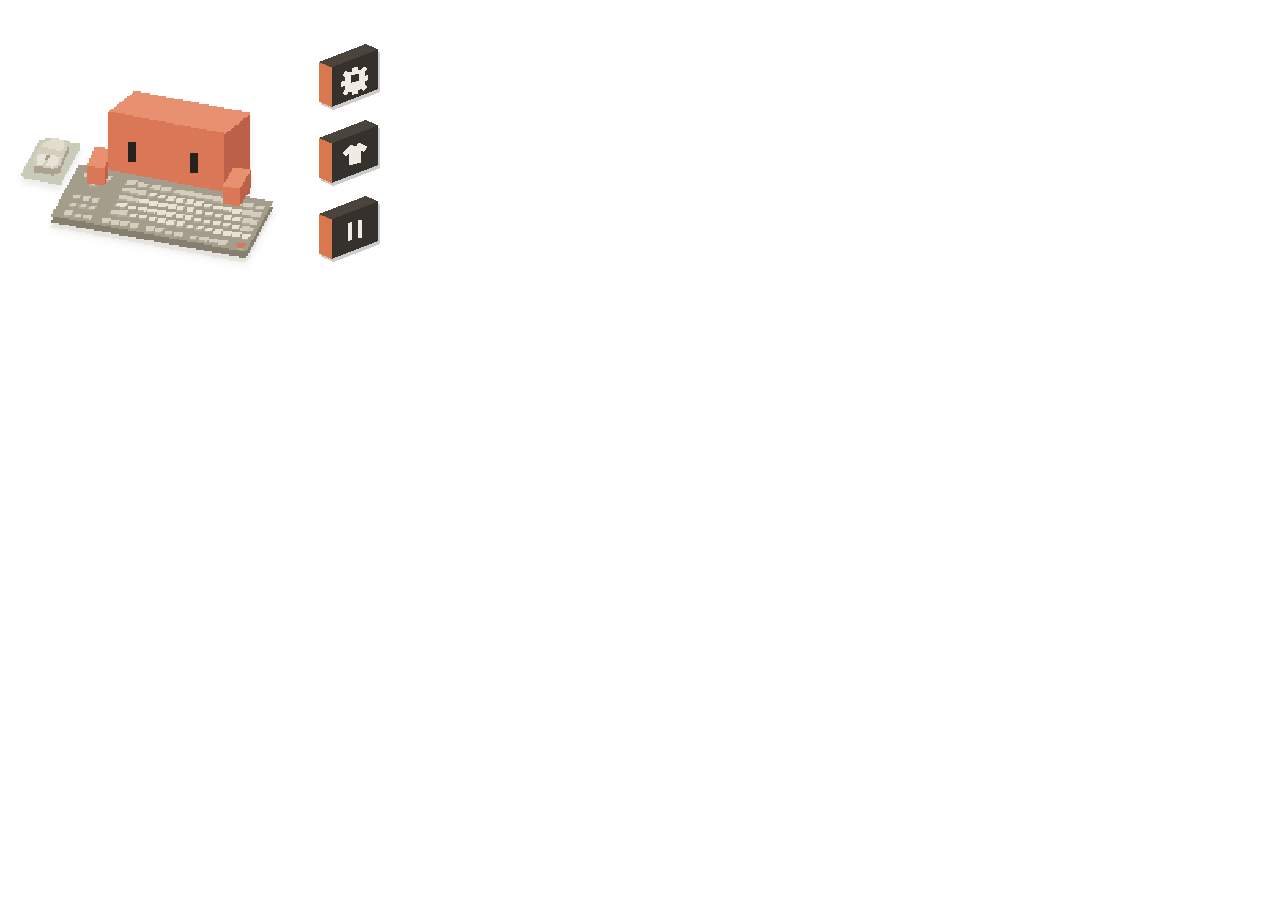
==== commit 4e7403f3: "Add Bongo Clawd 0.2.0-preview.5 Bring the redesigned desktop controls, accessories, idle animations " ====
--- a/web/index.html
+++ b/web/index.html
@@ -9,14 +9,35 @@
 </head>
 <body>
   <main id="clawd-desktop">
-    <header class="handle"><span>▣ Clawd</span><span class="connection" data-connection role="status">正在连接键鼠…</span><button data-hide aria-label="收进托盘">—</button><button data-settings aria-label="打开设置">••• 设置</button></header>
-    <div class="scene" data-mouse-zone title="按住小蟹拖动 · 右键打开菜单"><svg xmlns="http://www.w3.org/2000/svg" width="960" height="624" viewBox="12 17 200 130" id="clawd-scene" role="img" aria-labelledby="clawd-title clawd-desc"><title id="clawd-title">Clawd at the keyboard</title><desc id="clawd-desc">A simple terracotta block Clawd, seen at a slight angle, with two black vertical eyes, short block arms, a keyboard and mouse. Body, hands, keys and mouse are separate vector groups.</desc><g shape-rendering="crispEdges"><defs><clipPath id="far-arm-visible"><path clip-rule="evenodd" d="M0 0H240V164H0Z M78 39L83 39L83 40L89 40L89 41L94 41L94 42L99 42L99 43L104 43L104 44L110 44L110 45L115 45L115 46L120 46L120 47L126 47L126 48L131 48L131 49L136 49L136 50L141 50L141 51L147 51L147 52L152 52L152 53L152 103L152 102L147 102L147 101L141 101L141 100L136 100L136 99L131 99L131 98L126 98L126 97L120 97L120 96L115 96L115 95L110 95L110 94L104 94L104 93L99 93L99 92L94 92L94 91L89 91L89 90L83 90L83 89L78 89L78 39Z"/></clipPath><clipPath id="raised-arms-visible"><path clip-rule="evenodd" d="M0 0H240V164H0Z M78 39L79 39L79 38L80 38L80 37L82 37L82 36L83 36L83 35L84 35L84 34L85 34L85 33L87 33L87 32L88 32L88 31L89 31L89 30L90 30L90 29L92 29L92 28L93 28L93 27L94 27L94 26L99 26L99 27L105 27L105 28L110 28L110 29L115 29L115 30L120 30L120 31L126 31L126 32L131 32L131 33L136 33L136 34L142 34L142 35L147 35L147 36L152 36L152 37L157 37L157 38L163 38L163 39L168 39L168 40L168 90L168 91L167 91L167 92L166 92L166 93L164 93L164 94L163 94L163 95L162 95L162 96L161 96L161 97L159 97L159 98L158 98L158 99L157 99L157 100L156 100L156 101L154 101L154 102L153 102L153 103L152 103L152 102L147 102L147 101L141 101L141 100L136 100L136 99L131 99L131 98L126 98L126 97L120 97L120 96L115 96L115 95L110 95L110 94L104 94L104 93L99 93L99 92L94 92L94 91L89 91L89 90L83 90L83 89L78 89L78 39Z"/></clipPath></defs><path d="M166 135L166 134L161 134L161 133L155 133L155 132L150 132L150 131L144 131L144 130L139 130L139 129L134 129L134 128L128 128L128 127L123 127L123 126L117 126L117 125L112 125L112 124L107 124L107 123L101 123L101 122L96 122L96 121L91 121L91 120L85 120L85 119L80 119L80 118L74 118L74 117L69 117L69 116L64 116L64 115L58 115L58 114L53 114L53 113L47 113L47 112L42 112L42 110L43 110L43 108L44 108L44 106L45 106L45 105L46 105L46 103L47 103L47 101L48 101L48 99L49 99L49 97L50 97L50 96L51 96L51 94L52 94L52 92L53 92L53 90L54 90L54 88L55 88L55 86L56 86L56 84L57 84L57 83L58 83L58 81L59 81L59 79L60 79L65 79L65 80L70 80L70 81L75 81L75 82L80 82L80 83L86 83L86 84L91 84L91 85L96 85L96 86L101 86L101 87L106 87L106 88L111 88L111 89L116 89L116 90L122 90L122 91L127 91L127 92L132 92L132 93L137 93L137 94L142 94L142 95L147 95L147 96L152 96L152 97L157 97L157 98L162 98L162 99L168 99L168 100L173 100L173 101L178 101L178 102L183 102L183 103L182 103L182 105L181 105L181 107L180 107L180 109L179 109L179 111L178 111L178 112L177 112L177 114L176 114L176 116L175 116L175 118L174 118L174 120L173 120L173 122L172 122L172 124L171 124L171 126L170 126L170 127L169 127L169 129L168 129L168 131L167 131L167 133L166 133L166 135Z" fill="#cdc1af" id="keyboard-shadow" opacity=".24"/><g id="body-motion"><path d="M78 39L79 39L79 38L80 38L80 37L82 37L82 36L83 36L83 35L84 35L84 34L85 34L85 33L87 33L87 32L88 32L88 31L89 31L89 30L90 30L90 29L92 29L92 28L93 28L93 27L94 27L94 26L99 26L99 27L105 27L105 28L110 28L110 29L115 29L115 30L120 30L120 31L126 31L126 32L131 32L131 33L136 33L136 34L142 34L142 35L147 35L147 36L152 36L152 37L157 37L157 38L163 38L163 39L168 39L168 40L168 41L167 41L167 42L166 42L166 43L164 43L164 44L163 44L163 45L162 45L162 46L161 46L161 47L159 47L159 48L158 48L158 49L157 49L157 50L156 50L156 51L154 51L154 52L153 52L153 53L152 53L152 52L147 52L147 51L141 51L141 50L136 50L136 49L131 49L131 48L126 48L126 47L120 47L120 46L115 46L115 45L110 45L110 44L104 44L104 43L99 43L99 42L94 42L94 41L89 41L89 40L83 40L83 39L78 39Z" fill="#e89170" id="body-top"/><path d="M152 53L153 53L153 52L154 52L154 51L156 51L156 50L157 50L157 49L158 49L158 48L159 48L159 47L161 47L161 46L162 46L162 45L163 45L163 44L164 44L164 43L166 43L166 42L167 42L167 41L168 41L168 40L168 90L168 91L167 91L167 92L166 92L166 93L164 93L164 94L163 94L163 95L162 95L162 96L161 96L161 97L159 97L159 98L158 98L158 99L157 99L157 100L156 100L156 101L154 101L154 102L153 102L153 103L152 103L152 53Z" fill="#bc6049" id="body-side"/><path d="M78 39L83 39L83 40L89 40L89 41L94 41L94 42L99 42L99 43L104 43L104 44L110 44L110 45L115 45L115 46L120 46L120 47L126 47L126 48L131 48L131 49L136 49L136 50L141 50L141 51L147 51L147 52L152 52L152 53L152 103L152 102L147 102L147 101L141 101L141 100L136 100L136 99L131 99L131 98L126 98L126 97L120 97L120 96L115 96L115 95L110 95L110 94L104 94L104 93L99 93L99 92L94 92L94 91L89 91L89 90L83 90L83 89L78 89L78 39Z" fill="#d97757" id="body-front"/><g id="eyes-open"><path d="M91 58L96 58L96 59L96 72L96 71L91 71L91 58Z" fill="#27221f" /><path d="M130 65L135 65L135 66L135 79L135 78L130 78L130 65Z" fill="#27221f" /></g><g id="eyes-blink" display="none"><path d="M91 69L96 69L96 70L96 72L96 71L91 71L91 69Z" fill="#27221f" /><path d="M130 76L135 76L135 77L135 79L135 78L130 78L130 76Z" fill="#27221f" /></g><g id="eyes-busy" display="none"><path d="M90 59L93 59L93 60L94 60L94 61L95 61L95 62L96 62L96 64L97 64L97 65L98 65L98 66L99 66L99 69L99 70L98 70L98 71L96 71L96 72L95 72L95 73L93 73L93 74L92 74L92 73L89 73L90 73L90 72L91 72L91 71L92 71L92 70L94 70L94 69L95 69L95 68L96 68L96 67L95 67L95 66L94 66L94 64L93 64L93 63L92 63L92 62L91 62L91 60L90 60L90 59Z" fill="#27221f" /><path d="M137 67L134 67L134 68L133 68L133 69L132 69L132 70L130 70L130 71L129 71L129 72L128 72L128 75L129 75L129 76L130 76L130 77L131 77L131 78L132 78L132 79L133 79L133 80L134 80L134 81L135 81L135 82L138 82L138 81L138 80L137 80L137 79L136 79L136 78L135 78L135 77L134 77L134 76L133 76L133 75L132 75L132 74L131 74L131 73L132 73L132 72L133 72L133 70L134 70L134 69L135 69L135 68L136 68L136 67L137 67Z" fill="#27221f" /></g><g id="eyes-startled" display="none"><path d="M88 54L93 54L93 55L98 55L98 56L98 76L98 75L93 75L93 74L88 74L88 54Z" fill="#27221f" /><path d="M127 61L132 61L132 62L137 62L137 63L137 83L137 82L132 82L132 81L127 81L127 61Z" fill="#27221f" /></g><g id="eyes-sneak" display="none"><path d="M91 62L96 62L96 63L96 69L96 68L91 68L91 62Z" fill="#27221f" /><path d="M130 69L135 69L135 70L135 76L135 75L130 75L130 69Z" fill="#27221f" /></g><g id="eyes-wide" display="none"><path d="M89 56L93 56L93 57L97 57L97 58L97 75L97 74L93 74L93 73L89 73L89 56Z" fill="#27221f" /><path d="M128 63L132 63L132 64L136 64L136 65L136 82L136 81L132 81L132 80L128 80L128 63Z" fill="#27221f" /></g></g><path d="M38 55L44 55L44 56L49 56L49 57L54 57L54 58L60 58L60 59L60 61L61 61L60 61L60 63L59 63L59 65L58 65L58 67L57 67L57 69L56 69L56 71L55 71L55 72L54 72L54 74L53 74L53 76L52 76L52 78L51 78L51 80L50 80L50 82L49 82L49 84L49 85L45 85L45 84L40 84L40 83L35 83L35 82L30 82L30 81L25 81L25 80L24 80L24 79L23 79L23 77L24 77L24 75L25 75L25 73L26 73L26 71L27 71L27 69L28 69L28 68L29 68L29 66L30 66L30 64L31 64L31 62L32 62L32 60L33 60L33 58L34 58L34 56L35 56L38 56L38 55Z" fill="#c7cbb8" id="mouse-pad"/><g id="keyboard" aria-label="87-key keyboard"><path d="M166 132L166 131L161 131L161 130L155 130L155 129L150 129L150 128L144 128L144 127L139 127L139 126L134 126L134 125L128 125L128 124L123 124L123 123L117 123L117 122L112 122L112 121L107 121L107 120L101 120L101 119L96 119L96 118L91 118L91 117L85 117L85 116L80 116L80 115L74 115L74 114L69 114L69 113L64 113L64 112L58 112L58 111L53 111L53 110L47 110L47 109L42 109L42 107L43 107L43 105L44 105L44 104L45 104L45 102L46 102L46 100L47 100L47 98L48 98L48 96L49 96L49 94L50 94L50 92L51 92L51 91L52 91L52 89L53 89L53 87L54 87L54 85L55 85L55 83L56 83L56 82L57 82L57 80L58 80L58 78L59 78L59 76L60 76L65 76L65 77L70 77L70 78L75 78L75 79L80 79L80 80L86 80L86 81L91 81L91 82L96 82L96 83L101 83L101 84L106 84L106 85L111 85L111 86L116 86L116 87L122 87L122 88L127 88L127 89L132 89L132 90L137 90L137 91L142 91L142 92L147 92L147 93L152 93L152 94L157 94L157 95L162 95L162 96L168 96L168 97L173 97L173 98L178 98L178 99L183 99L183 100L182 100L182 102L181 102L181 104L180 104L180 106L179 106L179 108L178 108L178 109L177 109L177 111L176 111L176 113L175 113L175 115L174 115L174 117L173 117L173 119L172 119L172 121L171 121L171 123L170 123L170 124L169 124L169 126L168 126L168 128L167 128L167 130L166 130L166 132Z" fill="#857f70" /><path d="M166 128L166 127L161 127L161 126L155 126L155 125L150 125L150 124L144 124L144 123L139 123L139 122L134 122L134 121L128 121L128 120L123 120L123 119L117 119L117 118L112 118L112 117L107 117L107 116L101 116L101 115L96 115L96 114L91 114L91 113L85 113L85 112L80 112L80 111L74 111L74 110L69 110L69 109L64 109L64 108L58 108L58 107L53 107L53 106L47 106L47 105L42 105L42 103L43 103L43 101L44 101L44 100L45 100L45 98L46 98L46 96L47 96L47 94L48 94L48 92L49 92L49 90L50 90L50 88L51 88L51 87L52 87L52 85L53 85L53 83L54 83L54 81L55 81L55 79L56 79L56 78L57 78L57 76L58 76L58 74L59 74L59 72L60 72L65 72L65 73L70 73L70 74L75 74L75 75L80 75L80 76L86 76L86 77L91 77L91 78L96 78L96 79L101 79L101 80L106 80L106 81L111 81L111 82L116 82L116 83L122 83L122 84L127 84L127 85L132 85L132 86L137 86L137 87L142 87L142 88L147 88L147 89L152 89L152 90L157 90L157 91L162 91L162 92L168 92L168 93L173 93L173 94L178 94L178 95L183 95L183 96L182 96L182 98L181 98L181 100L180 100L180 102L179 102L179 104L178 104L178 105L177 105L177 107L176 107L176 109L175 109L175 111L174 111L174 113L173 113L173 115L172 115L172 117L171 117L171 119L170 119L170 120L169 120L169 122L168 122L168 124L167 124L167 126L166 126L166 128Z" fill="#a59d8b" /><g id="key-Escape" data-code="Escape" data-hand="left" class="key" aria-label="Escape"><path d="M164 126L160 126L160 123L161 123L165 123L165 124L164 124L164 126Z" fill="#b3aa99"/><path d="M164 126L164 125L160 125L160 122L161 122L166 122L166 123L165 123L165 124L164 124L164 126Z" fill="#d97757" class="key-top"/></g><g id="key-F1" data-code="F1" data-hand="left" class="key" aria-label="F1"><path d="M152 124L152 123L148 123L148 121L149 121L153 121L153 122L152 122L152 124Z" fill="#b3aa99"/><path d="M152 123L148 123L148 120L149 120L154 120L154 121L154 122L153 122L153 123L152 123Z" fill="#d4cebf" class="key-top"/></g><g id="key-F2" data-code="F2" data-hand="left" class="key" aria-label="F2"><path d="M146 123L146 122L142 122L142 120L143 120L147 120L146 120L146 123Z" fill="#b3aa99"/><path d="M146 122L146 121L142 121L142 119L143 119L148 119L148 120L148 121L147 121L147 122L146 122Z" fill="#d4cebf" class="key-top"/></g><g id="key-F3" data-code="F3" data-hand="left" class="key" aria-label="F3"><path d="M140 122L140 121L136 121L136 118L137 118L141 118L141 119L140 119L140 122Z" fill="#b3aa99"/><path d="M140 121L140 120L136 120L136 118L137 118L142 118L142 119L142 120L141 120L141 121L140 121Z" fill="#d4cebf" class="key-top"/></g><g id="key-F4" data-code="F4" data-hand="left" class="key" aria-label="F4"><path d="M134 121L134 120L130 120L130 117L131 117L135 117L135 118L134 118L134 121Z" fill="#b3aa99"/><path d="M134 120L134 119L130 119L130 117L131 117L136 117L135 117L135 118L134 118L134 120Z" fill="#d4cebf" class="key-top"/></g><g id="key-F5" data-code="F5" data-hand="left" class="key" aria-label="F5"><path d="M124 119L124 118L120 118L120 115L121 115L125 115L125 116L124 116L124 119Z" fill="#b3aa99"/><path d="M124 118L124 117L120 117L120 115L121 115L126 115L126 116L126 117L125 117L125 118L124 118Z" fill="#d4cebf" class="key-top"/></g><g id="key-F6" data-code="F6" data-hand="right" class="key" aria-label="F6"><path d="M118 118L118 117L114 117L114 114L115 114L119 114L119 115L118 115L118 118Z" fill="#b3aa99"/><path d="M118 117L118 116L114 116L114 114L115 114L120 114L119 114L119 116L118 116L118 117Z" fill="#d4cebf" class="key-top"/></g><g id="key-F7" data-code="F7" data-hand="right" class="key" aria-label="F7"><path d="M112 117L112 116L108 116L108 113L109 113L113 113L113 114L112 114L112 117Z" fill="#b3aa99"/><path d="M112 116L112 115L108 115L108 112L109 112L114 112L114 113L113 113L113 114L112 114L112 116Z" fill="#d4cebf" class="key-top"/></g><g id="key-F8" data-code="F8" data-hand="right" class="key" aria-label="F8"><path d="M106 115L102 115L102 112L103 112L107 112L107 113L106 113L106 115Z" fill="#b3aa99"/><path d="M106 115L106 114L102 114L102 111L103 111L108 111L108 112L107 112L107 114L106 114L106 115Z" fill="#d4cebf" class="key-top"/></g><g id="key-F9" data-code="F9" data-hand="right" class="key" aria-label="F9"><path d="M96 113L92 113L92 110L93 110L97 110L97 111L96 111L96 113Z" fill="#b3aa99"/><path d="M96 113L96 112L92 112L92 109L93 109L98 109L98 110L97 110L97 112L96 112L96 113Z" fill="#d4cebf" class="key-top"/></g><g id="key-F10" data-code="F10" data-hand="right" class="key" aria-label="F10"><path d="M90 112L90 111L86 111L86 109L87 109L91 109L91 110L90 110L90 112Z" fill="#b3aa99"/><path d="M90 112L90 111L86 111L86 108L87 108L92 108L92 109L91 109L91 110L90 110L90 112Z" fill="#d4cebf" class="key-top"/></g><g id="key-F11" data-code="F11" data-hand="right" class="key" aria-label="F11"><path d="M84 111L84 110L80 110L80 108L81 108L85 108L85 109L84 109L84 111Z" fill="#b3aa99"/><path d="M84 111L84 110L80 110L80 107L81 107L86 107L86 108L85 108L85 110L84 110L84 111Z" fill="#d4cebf" class="key-top"/></g><g id="key-F12" data-code="F12" data-hand="right" class="key" aria-label="F12"><path d="M78 110L78 109L74 109L74 107L75 107L79 107L78 107L78 110Z" fill="#b3aa99"/><path d="M78 109L74 109L74 106L75 106L80 106L80 107L80 108L79 108L79 109L78 109Z" fill="#d4cebf" class="key-top"/></g><g id="key-PrintScreen" data-code="PrintScreen" data-hand="right" class="key" aria-label="PrintScreen"><path d="M66 108L66 107L62 107L62 104L63 104L67 104L67 105L66 105L66 108Z" fill="#b3aa99"/><path d="M66 107L66 106L62 106L62 104L63 104L68 104L68 105L68 106L67 106L67 107L66 107Z" fill="#d4cebf" class="key-top"/></g><g id="key-ScrollLock" data-code="ScrollLock" data-hand="right" class="key" aria-label="ScrollLock"><path d="M60 107L60 106L56 106L56 103L57 103L62 103L62 104L61 104L61 106L60 106L60 107Z" fill="#b3aa99"/><path d="M61 106L61 105L56 105L57 105L57 104L58 104L58 103L62 103L61 103L61 106Z" fill="#d4cebf" class="key-top"/></g><g id="key-Pause" data-code="Pause" data-hand="right" class="key" aria-label="Pause"><path d="M54 106L54 105L50 105L50 102L51 102L56 102L56 103L55 103L55 104L54 104L54 106Z" fill="#b3aa99"/><path d="M55 105L55 104L50 104L50 102L51 102L51 101L52 101L56 101L56 102L55 102L55 105Z" fill="#d4cebf" class="key-top"/></g><g id="key-Backquote" data-code="Backquote" data-hand="left" class="key" aria-label="Backquote"><path d="M167 120L163 120L163 117L164 117L168 117L168 118L167 118L167 120Z" fill="#b3aa99"/><path d="M167 120L167 119L163 119L163 116L164 116L169 116L169 117L168 117L168 118L167 118L167 120Z" fill="#e9e2d6" class="key-top"/></g><g id="key-Digit1" data-code="Digit1" data-hand="left" class="key" aria-label="Digit1"><path d="M161 119L161 118L157 118L157 116L158 116L162 116L162 117L161 117L161 119Z" fill="#b3aa99"/><path d="M161 119L161 118L157 118L157 115L158 115L163 115L163 116L162 116L162 118L161 118L161 119Z" fill="#e9e2d6" class="key-top"/></g><g id="key-Digit2" data-code="Digit2" data-hand="left" class="key" aria-label="Digit2"><path d="M155 118L155 117L151 117L151 115L152 115L156 115L156 116L155 116L155 118Z" fill="#b3aa99"/><path d="M155 117L151 117L151 114L152 114L157 114L157 115L157 116L156 116L156 117L155 117Z" fill="#e9e2d6" class="key-top"/></g><g id="key-Digit3" data-code="Digit3" data-hand="left" class="key" aria-label="Digit3"><path d="M149 117L149 116L145 116L145 114L146 114L151 114L150 114L150 116L149 116L149 117Z" fill="#b3aa99"/><path d="M150 116L145 116L145 114L146 114L146 113L147 113L151 113L151 114L150 114L150 116Z" fill="#e9e2d6" class="key-top"/></g><g id="key-Digit4" data-code="Digit4" data-hand="left" class="key" aria-label="Digit4"><path d="M143 116L143 115L139 115L139 112L140 112L145 112L145 113L144 113L144 114L143 114L143 116Z" fill="#b3aa99"/><path d="M144 115L144 114L139 114L140 114L140 113L141 113L141 112L145 112L145 113L144 113L144 115Z" fill="#e9e2d6" class="key-top"/></g><g id="key-Digit5" data-code="Digit5" data-hand="left" class="key" aria-label="Digit5"><path d="M137 115L137 114L133 114L133 111L134 111L139 111L139 112L138 112L138 114L137 114L137 115Z" fill="#b3aa99"/><path d="M138 114L138 113L133 113L134 113L134 112L135 112L135 111L139 111L139 112L138 112L138 114Z" fill="#e9e2d6" class="key-top"/></g><g id="key-Digit6" data-code="Digit6" data-hand="right" class="key" aria-label="Digit6"><path d="M131 114L131 113L127 113L127 110L128 110L133 110L133 111L132 111L132 112L131 112L131 114Z" fill="#b3aa99"/><path d="M132 113L132 112L127 112L128 112L128 111L129 111L129 110L133 110L132 110L132 113Z" fill="#e9e2d6" class="key-top"/></g><g id="key-Digit7" data-code="Digit7" data-hand="right" class="key" aria-label="Digit7"><path d="M125 113L125 112L121 112L121 109L122 109L127 109L127 110L126 110L126 112L125 112L125 113Z" fill="#b3aa99"/><path d="M126 112L126 111L121 111L121 110L122 110L122 108L123 108L127 108L127 109L126 109L126 112Z" fill="#e9e2d6" class="key-top"/></g><g id="key-Digit8" data-code="Digit8" data-hand="right" class="key" aria-label="Digit8"><path d="M119 111L115 111L115 108L116 108L121 108L121 109L121 110L120 110L120 111L119 111Z" fill="#b3aa99"/><path d="M120 111L120 110L115 110L115 108L116 108L116 107L117 107L121 107L121 108L120 108L120 111Z" fill="#e9e2d6" class="key-top"/></g><g id="key-Digit9" data-code="Digit9" data-hand="right" class="key" aria-label="Digit9"><path d="M113 110L113 109L109 109L109 107L110 107L115 107L115 108L115 109L114 109L114 110L113 110Z" fill="#b3aa99"/><path d="M114 110L114 109L109 109L109 108L110 108L110 106L111 106L115 106L115 107L114 107L114 110Z" fill="#e9e2d6" class="key-top"/></g><g id="key-Digit0" data-code="Digit0" data-hand="right" class="key" aria-label="Digit0"><path d="M108 109L108 108L103 108L104 108L104 107L105 107L105 106L109 106L109 107L108 107L108 109Z" fill="#b3aa99"/><path d="M108 108L104 108L104 105L105 105L109 105L109 106L108 106L108 108Z" fill="#e9e2d6" class="key-top"/></g><g id="key-Minus" data-code="Minus" data-hand="right" class="key" aria-label="Minus"><path d="M102 108L102 107L97 107L98 107L98 106L99 106L99 105L103 105L102 105L102 108Z" fill="#b3aa99"/><path d="M102 107L102 106L98 106L98 104L99 104L103 104L103 105L102 105L102 107Z" fill="#e9e2d6" class="key-top"/></g><g id="key-Equal" data-code="Equal" data-hand="right" class="key" aria-label="Equal"><path d="M96 107L96 106L91 106L91 104L92 104L92 103L93 103L97 103L97 104L96 104L96 107Z" fill="#b3aa99"/><path d="M96 106L96 105L92 105L92 103L93 103L97 103L97 104L96 104L96 106Z" fill="#e9e2d6" class="key-top"/></g><g id="key-Backspace" data-code="Backspace" data-hand="right" class="key" aria-label="Backspace"><path d="M90 106L90 105L84 105L84 104L79 104L79 102L80 102L80 101L81 101L86 101L86 102L91 102L91 103L90 103L90 106Z" fill="#b3aa99"/><path d="M90 105L90 104L85 104L85 103L80 103L80 101L81 101L91 101L91 102L90 102L90 105Z" fill="#d4cebf" class="key-top"/></g><g id="key-Tab" data-code="Tab" data-hand="left" class="key" aria-label="Tab"><path d="M169 116L169 115L166 115L166 114L162 114L162 112L163 112L171 112L171 113L170 113L170 114L169 114L169 116Z" fill="#b3aa99"/><path d="M170 115L170 114L162 114L162 112L163 112L163 111L164 111L168 111L168 112L171 112L171 113L170 113L170 115Z" fill="#d4cebf" class="key-top"/></g><g id="key-KeyQ" data-code="KeyQ" data-hand="left" class="key" aria-label="KeyQ"><path d="M161 114L161 113L156 113L157 113L157 112L158 112L158 111L162 111L162 112L161 112L161 114Z" fill="#b3aa99"/><path d="M161 113L157 113L157 110L158 110L162 110L162 111L161 111L161 113Z" fill="#e9e2d6" class="key-top"/></g><g id="key-KeyW" data-code="KeyW" data-hand="left" class="key" aria-label="KeyW"><path d="M155 113L155 112L150 112L151 112L151 111L152 111L152 110L156 110L155 110L155 113Z" fill="#b3aa99"/><path d="M155 112L155 111L151 111L151 109L152 109L156 109L156 110L155 110L155 112Z" fill="#e9e2d6" class="key-top"/></g><g id="key-KeyE" data-code="KeyE" data-hand="left" class="key" aria-label="KeyE"><path d="M149 112L149 111L144 111L144 110L145 110L145 108L146 108L150 108L150 109L149 109L149 112Z" fill="#b3aa99"/><path d="M149 111L149 110L145 110L145 108L146 108L150 108L150 109L149 109L149 111Z" fill="#e9e2d6" class="key-top"/></g><g id="key-KeyR" data-code="KeyR" data-hand="left" class="key" aria-label="KeyR"><path d="M143 111L143 110L138 110L138 108L139 108L139 107L140 107L144 107L144 108L143 108L143 111Z" fill="#b3aa99"/><path d="M143 110L143 109L139 109L139 107L140 107L144 107L143 107L143 110Z" fill="#e9e2d6" class="key-top"/></g><g id="key-KeyT" data-code="KeyT" data-hand="left" class="key" aria-label="KeyT"><path d="M137 110L137 109L132 109L132 108L133 108L133 106L134 106L138 106L138 107L137 107L137 110Z" fill="#b3aa99"/><path d="M137 109L137 108L133 108L133 106L134 106L138 106L137 106L137 109Z" fill="#e9e2d6" class="key-top"/></g><g id="key-KeyY" data-code="KeyY" data-hand="right" class="key" aria-label="KeyY"><path d="M131 108L126 108L126 106L127 106L127 105L128 105L132 105L132 106L131 106L131 108Z" fill="#b3aa99"/><path d="M131 108L131 107L127 107L127 104L128 104L132 104L132 105L131 105L131 108Z" fill="#e9e2d6" class="key-top"/></g><g id="key-KeyU" data-code="KeyU" data-hand="right" class="key" aria-label="KeyU"><path d="M125 107L125 106L120 106L121 106L121 105L122 105L122 104L126 104L126 105L125 105L125 107Z" fill="#b3aa99"/><path d="M125 107L125 106L121 106L121 103L122 103L127 103L127 104L126 104L126 106L125 106L125 107Z" fill="#e9e2d6" class="key-top"/></g><g id="key-KeyI" data-code="KeyI" data-hand="right" class="key" aria-label="KeyI"><path d="M119 106L119 105L115 105L115 103L116 103L120 103L120 104L119 104L119 106Z" fill="#b3aa99"/><path d="M119 106L119 105L115 105L115 102L116 102L121 102L121 103L120 103L120 104L119 104L119 106Z" fill="#e9e2d6" class="key-top"/></g><g id="key-KeyO" data-code="KeyO" data-hand="right" class="key" aria-label="KeyO"><path d="M113 105L113 104L109 104L109 102L110 102L114 102L113 102L113 105Z" fill="#b3aa99"/><path d="M113 104L109 104L109 101L110 101L115 101L115 102L115 103L114 103L114 104L113 104Z" fill="#e9e2d6" class="key-top"/></g><g id="key-KeyP" data-code="KeyP" data-hand="right" class="key" aria-label="KeyP"><path d="M107 104L107 103L103 103L103 101L104 101L108 101L107 101L107 104Z" fill="#b3aa99"/><path d="M107 103L107 102L103 102L103 100L104 100L109 100L109 101L109 102L108 102L108 103L107 103Z" fill="#e9e2d6" class="key-top"/></g><g id="key-BracketLeft" data-code="BracketLeft" data-hand="right" class="key" aria-label="BracketLeft"><path d="M101 103L101 102L97 102L97 99L98 99L102 99L102 100L101 100L101 103Z" fill="#b3aa99"/><path d="M101 102L101 101L97 101L97 99L98 99L103 99L103 100L103 101L102 101L102 102L101 102Z" fill="#e9e2d6" class="key-top"/></g><g id="key-BracketRight" data-code="BracketRight" data-hand="right" class="key" aria-label="BracketRight"><path d="M95 102L95 101L91 101L91 98L92 98L96 98L96 99L95 99L95 102Z" fill="#b3aa99"/><path d="M95 101L95 100L91 100L91 98L92 98L97 98L96 98L96 100L95 100L95 101Z" fill="#e9e2d6" class="key-top"/></g><g id="key-Backslash" data-code="Backslash" data-hand="right" class="key" aria-label="Backslash"><path d="M89 101L89 100L86 100L86 99L82 99L82 97L83 97L90 97L90 98L89 98L89 101Z" fill="#b3aa99"/><path d="M89 100L89 99L86 99L86 98L82 98L83 98L83 97L84 97L84 96L91 96L91 97L90 97L90 98L89 98L89 100Z" fill="#e9e2d6" class="key-top"/></g><g id="key-CapsLock" data-code="CapsLock" data-hand="left" class="key" aria-label="CapsLock"><path d="M172 111L172 110L163 110L163 107L164 107L168 107L168 108L173 108L173 109L172 109L172 111Z" fill="#b3aa99"/><path d="M172 111L172 110L168 110L168 109L163 109L163 108L164 108L164 106L165 106L170 106L170 107L174 107L174 108L173 108L173 110L172 110L172 111Z" fill="#d4cebf" class="key-top"/></g><g id="key-KeyA" data-code="KeyA" data-hand="left" class="key" aria-label="KeyA"><path d="M161 109L161 108L157 108L157 106L158 106L163 106L163 107L163 108L162 108L162 109L161 109Z" fill="#b3aa99"/><path d="M162 109L162 108L157 108L157 106L158 106L158 105L159 105L163 105L163 106L162 106L162 109Z" fill="#e9e2d6" class="key-top"/></g><g id="key-KeyS" data-code="KeyS" data-hand="left" class="key" aria-label="KeyS"><path d="M156 108L156 107L151 107L152 107L152 106L153 106L153 105L157 105L156 105L156 108Z" fill="#b3aa99"/><path d="M156 107L152 107L152 104L153 104L157 104L157 105L156 105L156 107Z" fill="#e9e2d6" class="key-top"/></g><g id="key-KeyD" data-code="KeyD" data-hand="left" class="key" aria-label="KeyD"><path d="M150 107L150 106L145 106L146 106L146 105L147 105L147 104L151 104L150 104L150 107Z" fill="#b3aa99"/><path d="M150 106L150 105L146 105L146 103L147 103L151 103L151 104L150 104L150 106Z" fill="#e9e2d6" class="key-top"/></g><g id="key-KeyF" data-code="KeyF" data-hand="left" class="key" aria-label="KeyF"><path d="M144 106L144 105L139 105L139 104L140 104L140 102L141 102L145 102L145 103L144 103L144 106Z" fill="#b3aa99"/><path d="M144 105L144 104L140 104L140 102L141 102L145 102L145 103L144 103L144 105Z" fill="#e9e2d6" class="key-top"/></g><g id="key-KeyG" data-code="KeyG" data-hand="left" class="key" aria-label="KeyG"><path d="M138 105L138 104L133 104L133 102L134 102L134 101L135 101L139 101L139 102L138 102L138 105Z" fill="#b3aa99"/><path d="M138 104L138 103L134 103L134 101L135 101L139 101L138 101L138 104Z" fill="#e9e2d6" class="key-top"/></g><g id="key-KeyH" data-code="KeyH" data-hand="right" class="key" aria-label="KeyH"><path d="M132 104L132 103L127 103L127 102L128 102L128 100L129 100L133 100L133 101L132 101L132 104Z" fill="#b3aa99"/><path d="M132 103L132 102L128 102L128 99L129 99L133 99L133 100L132 100L132 103Z" fill="#e9e2d6" class="key-top"/></g><g id="key-KeyJ" data-code="KeyJ" data-hand="right" class="key" aria-label="KeyJ"><path d="M126 102L121 102L121 100L122 100L122 99L123 99L127 99L127 100L126 100L126 102Z" fill="#b3aa99"/><path d="M126 102L126 101L122 101L122 98L123 98L127 98L127 99L126 99L126 102Z" fill="#e9e2d6" class="key-top"/></g><g id="key-KeyK" data-code="KeyK" data-hand="right" class="key" aria-label="KeyK"><path d="M120 101L120 100L115 100L116 100L116 99L117 99L117 98L121 98L121 99L120 99L120 101Z" fill="#b3aa99"/><path d="M120 101L120 100L116 100L116 97L117 97L122 97L122 98L121 98L121 100L120 100L120 101Z" fill="#e9e2d6" class="key-top"/></g><g id="key-KeyL" data-code="KeyL" data-hand="right" class="key" aria-label="KeyL"><path d="M114 100L114 99L110 99L110 97L111 97L115 97L115 98L114 98L114 100Z" fill="#b3aa99"/><path d="M114 99L110 99L110 96L111 96L116 96L116 97L116 98L115 98L115 99L114 99Z" fill="#e9e2d6" class="key-top"/></g><g id="key-Semicolon" data-code="Semicolon" data-hand="right" class="key" aria-label="Semicolon"><path d="M108 99L108 98L104 98L104 96L105 96L109 96L108 96L108 99Z" fill="#b3aa99"/><path d="M108 98L104 98L104 95L105 95L110 95L110 96L110 97L109 97L109 98L108 98Z" fill="#e9e2d6" class="key-top"/></g><g id="key-Quote" data-code="Quote" data-hand="right" class="key" aria-label="Quote"><path d="M102 98L102 97L98 97L98 94L99 94L103 94L103 95L102 95L102 98Z" fill="#b3aa99"/><path d="M102 97L102 96L98 96L98 94L99 94L104 94L104 95L104 96L103 96L103 97L102 97Z" fill="#e9e2d6" class="key-top"/></g><g id="key-Enter" data-code="Enter" data-hand="right" class="key" aria-label="Enter"><path d="M96 97L96 96L90 96L90 95L84 95L84 94L85 94L85 92L86 92L92 92L92 93L97 93L97 94L96 94L96 97Z" fill="#b3aa99"/><path d="M96 96L96 95L90 95L90 94L85 94L85 91L86 91L90 91L90 92L94 92L94 93L98 93L98 94L98 95L97 95L97 96L96 96Z" fill="#d4cebf" class="key-top"/></g><g id="key-ShiftLeft" data-code="ShiftLeft" data-hand="left" class="key" aria-label="ShiftLeft"><path d="M174 107L174 106L170 106L170 105L167 105L167 104L163 104L163 102L164 102L170 102L170 103L176 103L176 104L175 104L175 106L174 106L174 107Z" fill="#b3aa99"/><path d="M175 106L175 105L169 105L169 104L163 104L163 101L164 101L170 101L170 102L176 102L176 103L175 103L175 106Z" fill="#d4cebf" class="key-top"/></g><g id="key-KeyZ" data-code="KeyZ" data-hand="left" class="key" aria-label="KeyZ"><path d="M161 104L161 103L157 103L157 101L158 101L162 101L161 101L161 104Z" fill="#b3aa99"/><path d="M161 103L157 103L157 100L158 100L163 100L163 101L163 102L162 102L162 103L161 103Z" fill="#e9e2d6" class="key-top"/></g><g id="key-KeyX" data-code="KeyX" data-hand="left" class="key" aria-label="KeyX"><path d="M155 103L155 102L151 102L151 99L152 99L156 99L156 100L155 100L155 103Z" fill="#b3aa99"/><path d="M155 102L155 101L151 101L151 99L152 99L157 99L157 100L157 101L156 101L156 102L155 102Z" fill="#e9e2d6" class="key-top"/></g><g id="key-KeyC" data-code="KeyC" data-hand="left" class="key" aria-label="KeyC"><path d="M149 102L149 101L145 101L145 98L146 98L150 98L150 99L149 99L149 102Z" fill="#b3aa99"/><path d="M149 101L149 100L145 100L145 98L146 98L151 98L151 99L151 100L150 100L150 101L149 101Z" fill="#e9e2d6" class="key-top"/></g><g id="key-KeyV" data-code="KeyV" data-hand="left" class="key" aria-label="KeyV"><path d="M143 101L143 100L139 100L139 97L140 97L144 97L144 98L143 98L143 101Z" fill="#b3aa99"/><path d="M143 100L143 99L139 99L139 97L140 97L145 97L144 97L144 98L143 98L143 100Z" fill="#e9e2d6" class="key-top"/></g><g id="key-KeyB" data-code="KeyB" data-hand="left" class="key" aria-label="KeyB"><path d="M137 99L133 99L133 96L134 96L138 96L138 97L137 97L137 99Z" fill="#b3aa99"/><path d="M137 99L137 98L133 98L133 96L134 96L134 95L135 95L139 95L139 96L138 96L138 98L137 98L137 99Z" fill="#e9e2d6" class="key-top"/></g><g id="key-KeyN" data-code="KeyN" data-hand="right" class="key" aria-label="KeyN"><path d="M131 98L127 98L127 95L128 95L133 95L133 96L133 97L132 97L132 98L131 98Z" fill="#b3aa99"/><path d="M132 98L132 97L127 97L127 96L128 96L128 94L129 94L133 94L133 95L132 95L132 98Z" fill="#e9e2d6" class="key-top"/></g><g id="key-KeyM" data-code="KeyM" data-hand="right" class="key" aria-label="KeyM"><path d="M125 97L125 96L121 96L121 94L122 94L127 94L127 95L127 96L126 96L126 97L125 97Z" fill="#b3aa99"/><path d="M126 97L126 96L121 96L121 94L122 94L122 93L123 93L127 93L127 94L126 94L126 97Z" fill="#e9e2d6" class="key-top"/></g><g id="key-Comma" data-code="Comma" data-hand="right" class="key" aria-label="Comma"><path d="M119 96L119 95L115 95L115 93L116 93L121 93L121 94L121 95L120 95L120 96L119 96Z" fill="#b3aa99"/><path d="M120 95L115 95L115 94L116 94L116 92L117 92L121 92L121 93L120 93L120 95Z" fill="#e9e2d6" class="key-top"/></g><g id="key-Period" data-code="Period" data-hand="right" class="key" aria-label="Period"><path d="M113 95L113 94L109 94L109 92L110 92L115 92L114 92L114 94L113 94L113 95Z" fill="#b3aa99"/><path d="M114 94L114 93L109 93L110 93L110 92L111 92L111 91L115 91L115 92L114 92L114 94Z" fill="#e9e2d6" class="key-top"/></g><g id="key-Slash" data-code="Slash" data-hand="right" class="key" aria-label="Slash"><path d="M107 94L107 93L103 93L103 90L104 90L109 90L109 91L108 91L108 92L107 92L107 94Z" fill="#b3aa99"/><path d="M108 93L108 92L103 92L104 92L104 91L105 91L105 90L109 90L109 91L108 91L108 93Z" fill="#e9e2d6" class="key-top"/></g><g id="key-ShiftRight" data-code="ShiftRight" data-hand="right" class="key" aria-label="ShiftRight"><path d="M101 93L101 92L96 92L96 91L92 91L92 90L87 90L87 87L88 87L93 87L93 88L98 88L98 89L103 89L103 90L102 90L102 92L101 92L101 93Z" fill="#b3aa99"/><path d="M102 92L102 91L97 91L97 90L92 90L92 89L87 89L87 87L88 87L96 87L96 88L103 88L103 89L102 89L102 92Z" fill="#d4cebf" class="key-top"/></g><g id="key-ControlLeft" data-code="ControlLeft" data-hand="left" class="key" aria-label="ControlLeft"><path d="M177 102L177 101L171 101L171 98L172 98L178 98L178 99L177 99L177 102Z" fill="#b3aa99"/><path d="M177 101L177 100L171 100L172 100L172 99L173 99L173 98L178 98L178 99L177 99L177 101Z" fill="#d4cebf" class="key-top"/></g><g id="key-MetaLeft" data-code="MetaLeft" data-hand="left" class="key" aria-label="MetaLeft"><path d="M169 101L169 100L166 100L166 99L164 99L164 97L165 97L171 97L171 98L170 98L170 100L169 100L169 101Z" fill="#b3aa99"/><path d="M170 100L170 99L164 99L164 96L165 96L171 96L171 97L170 97L170 100Z" fill="#d4cebf" class="key-top"/></g><g id="key-AltLeft" data-code="AltLeft" data-hand="left" class="key" aria-label="AltLeft"><path d="M162 99L162 98L156 98L156 95L157 95L160 95L160 96L163 96L163 97L162 97L162 99Z" fill="#b3aa99"/><path d="M162 98L162 97L156 97L157 97L157 96L158 96L158 95L164 95L164 96L164 97L163 97L163 98L162 98Z" fill="#d4cebf" class="key-top"/></g><g id="key-Space" data-code="Space" data-hand="right" class="key" aria-label="Space"><path d="M154 98L154 97L149 97L149 96L144 96L144 95L139 95L139 94L134 94L134 93L129 93L129 92L124 92L124 91L119 91L119 88L120 88L125 88L125 89L130 89L130 90L135 90L135 91L141 91L141 92L146 92L146 93L151 93L151 94L156 94L156 95L155 95L155 96L154 96L154 98Z" fill="#b3aa99"/><path d="M155 97L155 96L150 96L150 95L145 95L145 94L140 94L140 93L134 93L134 92L129 92L129 91L124 91L124 90L119 90L120 90L120 89L121 89L121 88L127 88L127 89L133 89L133 90L138 90L138 91L144 91L144 92L150 92L150 93L156 93L156 94L155 94L155 97Z" fill="#d4cebf" class="key-top"/></g><g id="key-AltRight" data-code="AltRight" data-hand="right" class="key" aria-label="AltRight"><path d="M117 91L117 90L111 90L111 88L112 88L112 87L113 87L119 87L119 88L118 88L118 90L117 90L117 91Z" fill="#b3aa99"/><path d="M118 90L118 89L112 89L112 86L113 86L119 86L119 87L118 87L118 90Z" fill="#d4cebf" class="key-top"/></g><g id="key-MetaRight" data-code="MetaRight" data-hand="right" class="key" aria-label="MetaRight"><path d="M110 89L110 88L104 88L104 86L105 86L111 86L111 87L110 87L110 89Z" fill="#b3aa99"/><path d="M110 89L110 88L107 88L107 87L104 87L105 87L105 86L106 86L106 85L112 85L112 86L111 86L111 88L110 88L110 89Z" fill="#d4cebf" class="key-top"/></g><g id="key-ContextMenu" data-code="ContextMenu" data-hand="right" class="key" aria-label="ContextMenu"><path d="M102 88L102 87L97 87L97 84L98 84L104 84L104 85L103 85L103 86L102 86L102 88Z" fill="#b3aa99"/><path d="M103 87L103 86L97 86L97 83L98 83L101 83L101 84L104 84L104 85L103 85L103 87Z" fill="#d4cebf" class="key-top"/></g><g id="key-ControlRight" data-code="ControlRight" data-hand="right" class="key" aria-label="ControlRight"><path d="M95 86L95 85L89 85L89 83L90 83L96 83L96 84L95 84L95 86Z" fill="#b3aa99"/><path d="M95 86L95 85L89 85L89 84L90 84L90 82L91 82L97 82L97 83L96 83L96 84L95 84L95 86Z" fill="#d4cebf" class="key-top"/></g><g id="key-Insert" data-code="Insert" data-hand="right" class="key" aria-label="Insert"><path d="M69 102L69 101L65 101L65 98L66 98L71 98L71 99L70 99L70 100L69 100L69 102Z" fill="#b3aa99"/><path d="M70 101L70 100L65 100L66 100L66 99L67 99L67 98L71 98L71 99L70 99L70 101Z" fill="#d4cebf" class="key-top"/></g><g id="key-Home" data-code="Home" data-hand="right" class="key" aria-label="Home"><path d="M63 101L63 100L59 100L59 97L60 97L65 97L65 98L64 98L64 100L63 100L63 101Z" fill="#b3aa99"/><path d="M64 100L64 99L59 99L60 99L60 98L61 98L61 97L65 97L64 97L64 100Z" fill="#d4cebf" class="key-top"/></g><g id="key-PageUp" data-code="PageUp" data-hand="right" class="key" aria-label="PageUp"><path d="M57 100L57 99L53 99L53 96L54 96L59 96L59 97L58 97L58 98L57 98L57 100Z" fill="#b3aa99"/><path d="M58 99L58 98L53 98L54 98L54 97L55 97L55 96L59 96L58 96L58 99Z" fill="#d4cebf" class="key-top"/></g><g id="key-Delete" data-code="Delete" data-hand="right" class="key" aria-label="Delete"><path d="M72 97L72 96L67 96L68 96L68 95L69 95L69 94L73 94L73 95L72 95L72 97Z" fill="#b3aa99"/><path d="M72 97L72 96L68 96L68 93L69 93L73 93L73 94L72 94L72 97Z" fill="#d4cebf" class="key-top"/></g><g id="key-End" data-code="End" data-hand="right" class="key" aria-label="End"><path d="M66 96L66 95L61 95L62 95L62 94L63 94L63 93L67 93L67 94L66 94L66 96Z" fill="#b3aa99"/><path d="M66 95L62 95L62 92L63 92L67 92L67 93L66 93L66 95Z" fill="#d4cebf" class="key-top"/></g><g id="key-PageDown" data-code="PageDown" data-hand="right" class="key" aria-label="PageDown"><path d="M60 95L60 94L55 94L56 94L56 93L57 93L57 92L61 92L60 92L60 95Z" fill="#b3aa99"/><path d="M60 94L60 93L56 93L56 91L57 91L61 91L61 92L60 92L60 94Z" fill="#d4cebf" class="key-top"/></g><g id="key-ArrowUp" data-code="ArrowUp" data-hand="right" class="key" aria-label="ArrowUp"><path d="M71 87L71 86L66 86L66 84L67 84L67 83L68 83L72 83L72 84L71 84L71 87Z" fill="#b3aa99"/><path d="M71 86L71 85L67 85L67 83L68 83L72 83L72 84L71 84L71 86Z" fill="#d4cebf" class="key-top"/></g><g id="key-ArrowLeft" data-code="ArrowLeft" data-hand="right" class="key" aria-label="ArrowLeft"><path d="M79 83L75 83L75 80L76 80L80 80L80 81L79 81L79 83Z" fill="#b3aa99"/><path d="M79 83L79 82L75 82L75 79L76 79L81 79L81 80L80 80L80 82L79 82L79 83Z" fill="#d4cebf" class="key-top"/></g><g id="key-ArrowDown" data-code="ArrowDown" data-hand="right" class="key" aria-label="ArrowDown"><path d="M73 82L73 81L69 81L69 79L70 79L74 79L74 80L73 80L73 82Z" fill="#b3aa99"/><path d="M73 82L73 81L69 81L69 78L70 78L75 78L75 79L74 79L74 80L73 80L73 82Z" fill="#d4cebf" class="key-top"/></g><g id="key-ArrowRight" data-code="ArrowRight" data-hand="right" class="key" aria-label="ArrowRight"><path d="M67 81L67 80L63 80L63 78L64 78L68 78L68 79L67 79L67 81Z" fill="#b3aa99"/><path d="M67 80L63 80L63 77L64 77L69 77L69 78L69 79L68 79L68 80L67 80Z" fill="#d4cebf" class="key-top"/></g></g><g id="mouse-motion"><path d="M42 59L47 59L47 60L52 60L52 61L52 65L53 65L52 65L52 67L51 67L51 69L50 69L50 72L49 72L49 74L48 74L48 76L48 77L46 77L46 78L44 78L44 79L42 79L42 78L37 78L37 77L32 77L31 77L31 73L31 71L32 71L32 69L33 69L33 66L34 66L34 64L35 64L35 62L36 62L38 62L38 61L40 61L40 60L42 60L42 59Z" fill="#857f70" /><path d="M53 61L52 61L52 63L51 63L51 65L50 65L50 68L49 68L49 70L48 70L48 72L48 76L48 74L49 74L49 72L50 72L50 69L51 69L51 67L52 67L52 65L53 65L53 61Z" fill="#aaa18e" /><path d="M48 72L48 73L46 73L46 74L44 74L44 75L42 75L42 79L44 79L44 78L46 78L46 77L48 77L48 76L48 72Z" fill="#aaa18e" /><path d="M42 75L42 74L37 74L37 73L32 73L32 77L37 77L37 78L42 78L42 79L42 75Z" fill="#aaa18e" /><path d="M32 73L31 73L31 69L31 73L31 77L32 77L32 73Z" fill="#aaa18e" /><path d="M31 69L31 67L32 67L32 65L33 65L33 62L34 62L34 60L35 60L35 58L36 58L36 62L35 62L35 64L34 64L34 66L33 66L33 69L32 69L32 71L31 71L31 73L31 69Z" fill="#aaa18e" /><path d="M42 55L47 55L47 56L52 56L52 57L52 61L53 61L52 61L52 63L51 63L51 65L50 65L50 68L49 68L49 70L48 70L48 72L48 73L46 73L46 74L44 74L44 75L42 75L42 74L37 74L37 73L32 73L31 73L31 69L31 67L32 67L32 65L33 65L33 62L34 62L34 60L35 60L35 58L36 58L38 58L38 57L40 57L40 56L42 56L42 55Z" fill="#d4cebf" id="mouse-shell"/><path d="M42 55L46 55L46 56L50 56L50 57L50 61L51 61L50 61L50 62L49 62L49 64L49 63L45 63L45 62L40 62L40 61L36 61L36 60L37 60L37 58L38 58L39 58L39 57L41 57L41 56L42 56L42 55Z" fill="#e3ddce" /><path d="M35 65L40 65L40 66L39 66L39 68L38 68L38 71L37 71L37 73L37 72L34 72L33 72L33 68L33 66L34 66L34 65L35 65Z" fill="#e9e2d6" id="mouse-left-button"/><path d="M42 66L45 66L45 67L48 67L48 68L47 68L47 70L46 70L46 71L46 72L45 72L45 73L43 73L43 74L42 74L42 73L39 73L39 71L40 71L40 68L41 68L41 66L42 66Z" fill="#e9e2d6" id="mouse-right-button"/><path d="M40 66L42 66L41 66L41 68L40 68L40 69L38 69L38 68L39 68L39 66L40 66Z" fill="#a59d8b" id="mouse-wheel"/></g><g id="hands-motion"><g id="left-hand"><g id="paw-left-motion"><path d="M158 74L164 74L164 75L169 75L169 76L169 87L169 86L164 86L164 85L158 85L158 74Z" fill="#bc6049" /><path d="M169 76L168 76L168 78L167 78L167 79L166 79L166 81L165 81L165 83L164 83L164 85L163 85L163 86L162 86L162 88L162 99L162 97L163 97L163 96L164 96L164 94L165 94L165 92L166 92L166 90L167 90L167 89L168 89L168 87L169 87L169 76Z" fill="#bc6049" /><path d="M162 88L162 87L156 87L156 86L151 86L151 97L156 97L156 98L162 98L162 99L162 88Z" fill="#bc6049" /><path d="M151 86L151 84L152 84L152 83L153 83L153 81L154 81L154 79L155 79L155 77L156 77L156 76L157 76L157 74L158 74L158 85L157 85L157 87L156 87L156 88L155 88L155 90L154 90L154 92L153 92L153 94L152 94L152 95L151 95L151 97L151 86Z" fill="#bc6049" /><path d="M158 74L164 74L164 75L169 75L169 76L168 76L168 78L167 78L167 79L166 79L166 81L165 81L165 83L164 83L164 85L163 85L163 86L162 86L162 88L162 87L156 87L156 86L151 86L151 84L152 84L152 83L153 83L153 81L154 81L154 79L155 79L155 77L156 77L156 76L157 76L157 74L158 74Z" fill="#e89170" /><path d="M151 86L156 86L156 87L162 87L162 88L162 99L162 98L156 98L156 97L151 97L151 86Z" fill="#d97757" /></g></g><g id="right-hand" clip-path="url(#far-arm-visible)"><g id="paw-right-motion"><path d="M70 61L76 61L76 62L81 62L81 63L81 74L81 73L76 73L76 72L70 72L70 61Z" fill="#bc6049" /><path d="M81 63L80 63L80 65L79 65L79 68L78 68L78 70L77 70L77 73L76 73L76 75L76 86L76 84L77 84L77 81L78 81L78 79L79 79L79 76L80 76L80 74L81 74L81 63Z" fill="#bc6049" /><path d="M76 75L76 74L70 74L70 73L65 73L65 84L70 84L70 85L76 85L76 86L76 75Z" fill="#bc6049" /><path d="M65 73L65 71L66 71L66 68L67 68L67 66L68 66L68 63L69 63L69 61L70 61L70 72L69 72L69 74L68 74L68 77L67 77L67 79L66 79L66 82L65 82L65 84L65 73Z" fill="#bc6049" /><path d="M70 61L76 61L76 62L81 62L81 63L80 63L80 65L79 65L79 68L78 68L78 70L77 70L77 73L76 73L76 75L76 74L70 74L70 73L65 73L65 71L66 71L66 68L67 68L67 66L68 66L68 63L69 63L69 61L70 61Z" fill="#e89170" /><path d="M65 73L70 73L70 74L76 74L76 75L76 86L76 85L70 85L70 84L65 84L65 73Z" fill="#d97757" /></g></g></g><g id="wake-bubble" display="none" aria-hidden="true"><path d="M173 28L190 28L191 28L191 29L192 29L192 30L193 30L193 31L193 45L193 46L192 46L192 47L191 47L191 48L190 48L181 48L181 49L180 49L180 50L178 50L178 51L177 51L177 52L176 52L176 48L173 48L173 47L172 47L172 46L171 46L171 45L170 45L170 31L171 31L171 30L172 30L172 29L173 29L173 28Z" fill="#857f70" /><path d="M173 29L190 29L191 29L191 30L192 30L192 31L192 44L192 45L191 45L191 46L190 46L190 47L189 47L180 47L180 48L179 48L179 49L177 49L177 50L176 50L176 47L173 47L172 47L172 46L171 46L171 44L171 32L171 30L172 30L172 29L173 29Z" fill="#e9e2d6" /><rect x="180" y="33" width="3" height="8" fill="#d97757" /><rect x="180" y="43" width="3" height="3" fill="#d97757" /></g><g id="sweat-particles" pointer-events="none" aria-hidden="true"></g><g id="sleep-symbols" pointer-events="none" aria-hidden="true" fill="#969e8c"><path data-sleep-z="0" display="none" d="M0 0H5V1H4V2H3V3H2V4H5V5H0V4H1V3H2V2H3V1H0Z"/><path data-sleep-z="1" display="none" d="M0 0H5V1H4V2H3V3H2V4H5V5H0V4H1V3H2V2H3V1H0Z"/><path data-sleep-z="2" display="none" d="M0 0H5V1H4V2H3V3H2V4H5V5H0V4H1V3H2V2H3V1H0Z"/></g></g></svg></div>
-    <footer class="footer"><span data-status role="status" aria-live="polite">小蟹就位</span><button data-toggle aria-pressed="true">暂停</button></footer>
+    <div class="scene" data-mouse-zone title="按住小蟹拖动 · 右键打开菜单"><svg xmlns="http://www.w3.org/2000/svg" width="1080" height="815" viewBox="12 -16 216 163" id="clawd-scene" role="img" aria-labelledby="clawd-title clawd-desc"><title id="clawd-title">Clawd 的小工位</title><desc id="clawd-desc">Pixel block Clawd with independently animated hands, key lights, happy eyes, heart bubbles, sunglasses, sleep and startled expressions.</desc><g shape-rendering="crispEdges"><defs><clipPath id="far-arm-visible"><path clip-rule="evenodd" d="M0 0H240V164H0Z M78 39L83 39L83 40L89 40L89 41L94 41L94 42L99 42L99 43L104 43L104 44L110 44L110 45L115 45L115 46L120 46L120 47L126 47L126 48L131 48L131 49L136 49L136 50L141 50L141 51L147 51L147 52L152 52L152 53L152 103L152 102L147 102L147 101L141 101L141 100L136 100L136 99L131 99L131 98L126 98L126 97L120 97L120 96L115 96L115 95L110 95L110 94L104 94L104 93L99 93L99 92L94 92L94 91L89 91L89 90L83 90L83 89L78 89L78 39Z" /></clipPath><clipPath id="raised-arms-visible"><path clip-rule="evenodd" d="M0 0H240V164H0Z M78 39L79 39L79 38L80 38L80 37L82 37L82 36L83 36L83 35L84 35L84 34L85 34L85 33L87 33L87 32L88 32L88 31L89 31L89 30L90 30L90 29L92 29L92 28L93 28L93 27L94 27L94 26L99 26L99 27L105 27L105 28L110 28L110 29L115 29L115 30L120 30L120 31L126 31L126 32L131 32L131 33L136 33L136 34L142 34L142 35L147 35L147 36L152 36L152 37L157 37L157 38L163 38L163 39L168 39L168 40L168 90L168 91L167 91L167 92L166 92L166 93L164 93L164 94L163 94L163 95L162 95L162 96L161 96L161 97L159 97L159 98L158 98L158 99L157 99L157 100L156 100L156 101L154 101L154 102L153 102L153 103L152 103L152 102L147 102L147 101L141 101L141 100L136 100L136 99L131 99L131 98L126 98L126 97L120 97L120 96L115 96L115 95L110 95L110 94L104 94L104 93L99 93L99 92L94 92L94 91L89 91L89 90L83 90L83 89L78 89L78 39Z" /></clipPath><clipPath id="cool-above-desk"><path d="M0 -100H240V105H0Z" /></clipPath></defs><path d="M166 135L166 134L161 134L161 133L155 133L155 132L150 132L150 131L144 131L144 130L139 130L139 129L134 129L134 128L128 128L128 127L123 127L123 126L117 126L117 125L112 125L112 124L107 124L107 123L101 123L101 122L96 122L96 121L91 121L91 120L85 120L85 119L80 119L80 118L74 118L74 117L69 117L69 116L64 116L64 115L58 115L58 114L53 114L53 113L47 113L47 112L42 112L42 110L43 110L43 108L44 108L44 106L45 106L45 105L46 105L46 103L47 103L47 101L48 101L48 99L49 99L49 97L50 97L50 96L51 96L51 94L52 94L52 92L53 92L53 90L54 90L54 88L55 88L55 86L56 86L56 84L57 84L57 83L58 83L58 81L59 81L59 79L60 79L65 79L65 80L70 80L70 81L75 81L75 82L80 82L80 83L86 83L86 84L91 84L91 85L96 85L96 86L101 86L101 87L106 87L106 88L111 88L111 89L116 89L116 90L122 90L122 91L127 91L127 92L132 92L132 93L137 93L137 94L142 94L142 95L147 95L147 96L152 96L152 97L157 97L157 98L162 98L162 99L168 99L168 100L173 100L173 101L178 101L178 102L183 102L183 103L182 103L182 105L181 105L181 107L180 107L180 109L179 109L179 111L178 111L178 112L177 112L177 114L176 114L176 116L175 116L175 118L174 118L174 120L173 120L173 122L172 122L172 124L171 124L171 126L170 126L170 127L169 127L169 129L168 129L168 131L167 131L167 133L166 133L166 135Z" fill="#cdc1af" id="keyboard-shadow" opacity=".24" /><g id="body-motion"><g id="cat-headphones-rear" data-placement="before-body-surfaces" shape-rendering="crispEdges" pointer-events="none" display="none"><g id="cat-headphones-left-cup"><path fill="#c981a3" d="M80 32h1v1H80ZM79 33h3v1H79ZM79 34h3v1H79ZM79 35h3v1H79ZM79 36h3v1H79ZM79 37h3v1H79ZM79 38h3v1H79ZM79 39h3v1H79ZM79 40h3v1H79ZM79 41h3v1H79ZM79 42h3v1H79ZM79 43h3v1H79ZM79 44h3v1H79ZM79 45h3v1H79ZM79 46h3v1H79ZM79 47h3v1H79ZM80 48h1v1H80Z" /><path fill="#ffe3ee" d="M73 37h1v1H73Z" /><path fill="#ffe3ee" d="M80 32h1v1H80ZM78 33h2v1H78ZM77 34h1v1H77ZM76 35h1v1H76ZM75 36h1v1H75ZM74 37h1v1H74ZM72 38h2v1H72ZM71 39h1v1H71ZM70 40h1v1H70ZM69 41h1v1H69ZM67 42h2v1H67ZM66 43h1v1H66Z" /><path fill="#c981a3" d="M80 33h2v1H80ZM78 34h3v1H78ZM77 35h3v1H77ZM76 36h2v1H76ZM75 37h2v1H75ZM74 38h2v1H74ZM72 39h3v1H72ZM71 40h2v1H71ZM70 41h2v1H70ZM69 42h2v1H69ZM67 43h3v1H67ZM68 44h1v1H68Z" /><path fill="#c981a3" d="M81 34h1v1H81ZM80 35h2v1H80ZM78 36h4v1H78ZM77 37h5v1H77ZM76 38h6v1H76ZM75 39h7v1H75ZM73 40h9v1H73ZM72 41h10v1H72ZM71 42h11v1H71ZM70 43h12v1H70ZM69 44h13v1H69ZM68 45h14v1H68ZM68 46h14v1H68ZM68 47h14v1H68ZM68 48h13v1H68ZM68 49h12v1H68ZM68 50h11v1H68ZM68 51h10v1H68ZM68 52h9v1H68ZM68 53h7v1H68ZM68 54h6v1H68ZM68 55h5v1H68ZM68 56h4v1H68ZM68 57h2v1H68ZM68 58h1v1H68Z" /><path fill="#edabc7" d="M65 44h3v1H65ZM65 45h3v1H65ZM65 46h3v1H65ZM65 47h3v1H65ZM65 48h3v1H65ZM65 49h3v1H65ZM65 50h3v1H65ZM65 51h3v1H65ZM65 52h3v1H65ZM65 53h3v1H65ZM65 54h3v1H65ZM65 55h3v1H65ZM65 56h3v1H65ZM65 57h3v1H65ZM65 58h3v1H65ZM66 59h2v1H66Z" /><path fill="#c981a3" d="M82 31h1v1H82ZM82 32h1v1H82ZM82 33h1v1H82ZM82 34h1v1H82ZM82 35h1v1H82ZM82 36h1v1H82ZM82 37h1v1H82ZM82 38h1v1H82ZM82 39h1v1H82ZM82 40h1v1H82ZM82 41h1v1H82ZM82 42h1v1H82ZM82 43h1v1H82ZM82 44h1v1H82ZM82 45h1v1H82ZM82 46h1v1H82ZM82 47h1v1H82ZM82 48h1v1H82Z" /><path fill="#ffe3ee" d="M73 38h1v1H73Z" /><path fill="#c981a3" d="M81 31h2v1H81ZM80 32h2v1H80ZM78 33h3v1H78ZM77 34h3v1H77ZM76 35h2v1H76ZM75 36h2v1H75ZM74 37h2v1H74ZM72 38h3v1H72ZM71 39h2v1H71ZM70 40h2v1H70ZM69 41h2v1H69ZM67 42h3v1H67ZM68 43h1v1H68Z" /><path fill="#c981a3" d="M82 32h1v1H82ZM81 33h2v1H81ZM80 34h3v1H80ZM78 35h5v1H78ZM77 36h6v1H77ZM76 37h7v1H76ZM75 38h8v1H75ZM73 39h10v1H73ZM72 40h11v1H72ZM71 41h12v1H71ZM70 42h13v1H70ZM69 43h14v1H69ZM68 44h15v1H68ZM68 45h15v1H68ZM68 46h15v1H68ZM68 47h15v1H68ZM68 48h14v1H68ZM68 49h13v1H68ZM68 50h12v1H68ZM68 51h11v1H68ZM68 52h10v1H68ZM68 53h8v1H68ZM68 54h7v1H68ZM68 55h6v1H68ZM68 56h5v1H68ZM68 57h3v1H68ZM68 58h2v1H68ZM68 59h1v1H68Z" /><path fill="#ffe3ee" d="M81 49h1v1H81ZM80 50h1v1H80ZM79 51h1v1H79ZM77 52h2v1H77ZM76 53h1v1H76ZM75 54h1v1H75ZM74 55h1v1H74ZM73 56h1v1H73ZM71 57h2v1H71ZM70 58h1v1H70ZM69 59h1v1H69ZM68 60h1v1H68Z" /><path fill="#d18daf" d="M67 43h1v1H67ZM67 44h1v1H67ZM67 45h1v1H67ZM67 46h1v1H67ZM67 47h1v1H67ZM67 48h1v1H67ZM67 49h1v1H67ZM67 50h1v1H67ZM67 51h1v1H67ZM67 52h1v1H67ZM67 53h1v1H67ZM67 54h1v1H67ZM67 55h1v1H67ZM67 56h1v1H67ZM67 57h1v1H67ZM67 58h1v1H67ZM67 59h1v1H67ZM67 60h1v1H67Z" /><path fill="#c981a3" d="M82 31h5v1H82ZM82 32h7v1H82ZM82 33h7v1H82ZM82 34h7v1H82ZM82 35h7v1H82ZM82 36h7v1H82ZM82 37h7v1H82ZM82 38h7v1H82ZM82 39h7v1H82ZM82 40h7v1H82ZM82 41h7v1H82ZM82 42h7v1H82ZM82 43h7v1H82ZM82 44h7v1H82ZM82 45h7v1H82ZM82 46h7v1H82ZM82 47h7v1H82ZM82 48h7v1H82ZM82 49h7v1H82ZM83 50h6v1H83ZM87 51h1v1H87Z" /><path fill="#ffe3ee" d="M73 38h1v1H73Z" /><path fill="#ffe3ee" d="M82 31h5v1H82ZM81 32h6v1H81ZM80 33h6v1H80ZM78 34h7v1H78ZM77 35h6v1H77ZM76 36h6v1H76ZM75 37h6v1H75ZM74 38h6v1H74ZM72 39h6v1H72ZM71 40h6v1H71ZM70 41h6v1H70ZM71 42h4v1H71Z" /><path fill="#c981a3" d="M87 32h2v1H87ZM86 33h2v1H86ZM85 34h2v1H85ZM83 35h3v1H83ZM82 36h3v1H82ZM81 37h2v1H81ZM80 38h2v1H80ZM78 39h3v1H78ZM77 40h3v1H77ZM76 41h2v1H76ZM75 42h2v1H75ZM74 43h2v1H74Z" /><path fill="#c981a3" d="M88 33h1v1H88ZM87 34h2v1H87ZM86 35h3v1H86ZM85 36h4v1H85ZM83 37h6v1H83ZM82 38h7v1H82ZM81 39h8v1H81ZM80 40h9v1H80ZM78 41h11v1H78ZM77 42h12v1H77ZM76 43h13v1H76ZM75 44h14v1H75ZM75 45h14v1H75ZM75 46h14v1H75ZM75 47h14v1H75ZM75 48h14v1H75ZM75 49h14v1H75ZM75 50h14v1H75ZM75 51h13v1H75ZM75 52h12v1H75ZM75 53h11v1H75ZM75 54h10v1H75ZM75 55h9v1H75ZM75 56h7v1H75ZM75 57h6v1H75ZM75 58h5v1H75ZM75 59h4v1H75ZM75 60h2v1H75ZM75 61h1v1H75Z" /><path fill="#f2bad0" d="M69 42h2v1H69ZM68 43h6v1H68ZM68 44h7v1H68ZM68 45h7v1H68ZM68 46h7v1H68ZM68 47h7v1H68ZM68 48h7v1H68ZM68 49h7v1H68ZM68 50h7v1H68ZM68 51h7v1H68ZM68 52h7v1H68ZM68 53h7v1H68ZM68 54h7v1H68ZM68 55h7v1H68ZM68 56h7v1H68ZM68 57h7v1H68ZM68 58h7v1H68ZM68 59h7v1H68ZM68 60h7v1H68ZM68 61h7v1H68ZM71 62h4v1H71Z" /><path fill="#c981a3" d="M88 34h1v1H88ZM88 35h1v1H88ZM88 36h1v1H88ZM88 37h1v1H88ZM88 38h1v1H88ZM88 39h1v1H88ZM88 40h1v1H88ZM88 41h1v1H88ZM88 42h1v1H88ZM88 43h1v1H88ZM88 44h1v1H88ZM88 45h1v1H88ZM88 46h1v1H88ZM88 47h1v1H88ZM88 48h1v1H88ZM88 49h1v1H88ZM88 50h1v1H88ZM88 51h1v1H88Z" /><path fill="#ffe3ee" d="" /><path fill="#c981a3" d="M87 34h2v1H87ZM86 35h2v1H86ZM85 36h2v1H85ZM83 37h3v1H83ZM82 38h3v1H82ZM81 39h2v1H81ZM80 40h2v1H80ZM78 41h3v1H78ZM77 42h3v1H77ZM76 43h2v1H76ZM75 44h2v1H75Z" /><path fill="#c981a3" d="M88 35h1v1H88ZM87 36h2v1H87ZM86 37h3v1H86ZM85 38h4v1H85ZM83 39h6v1H83ZM82 40h7v1H82ZM81 41h8v1H81ZM80 42h9v1H80ZM78 43h11v1H78ZM77 44h12v1H77ZM76 45h13v1H76ZM76 46h13v1H76ZM76 47h13v1H76ZM76 48h13v1H76ZM76 49h13v1H76ZM76 50h13v1H76ZM76 51h13v1H76ZM76 52h11v1H76ZM76 53h10v1H76ZM76 54h9v1H76ZM76 55h8v1H76ZM76 56h7v1H76ZM76 57h5v1H76ZM76 58h4v1H76ZM76 59h3v1H76ZM76 60h2v1H76Z" /><path fill="#ffe3ee" d="M87 52h2v1H87ZM86 53h1v1H86ZM85 54h1v1H85ZM84 55h1v1H84ZM82 56h2v1H82ZM81 57h1v1H81ZM80 58h1v1H80ZM79 59h1v1H79ZM77 60h2v1H77ZM76 61h1v1H76ZM75 62h1v1H75Z" /><path fill="#ba789b" d="M75 44h1v1H75ZM75 45h1v1H75ZM75 46h1v1H75ZM75 47h1v1H75ZM75 48h1v1H75ZM75 49h1v1H75ZM75 50h1v1H75ZM75 51h1v1H75ZM75 52h1v1H75ZM75 53h1v1H75ZM75 54h1v1H75ZM75 55h1v1H75ZM75 56h1v1H75ZM75 57h1v1H75ZM75 58h1v1H75ZM75 59h1v1H75ZM75 60h1v1H75ZM75 61h1v1H75ZM75 62h1v1H75Z" /></g></g><g id="headphones-rear" data-placement="before-body-surfaces" shape-rendering="crispEdges" pointer-events="none" display="none"><g id="headphones-left-cup"><path fill="#5598bd" d="M80 32h1v1H80ZM79 33h3v1H79ZM79 34h3v1H79ZM79 35h3v1H79ZM79 36h3v1H79ZM79 37h3v1H79ZM79 38h3v1H79ZM79 39h3v1H79ZM79 40h3v1H79ZM79 41h3v1H79ZM79 42h3v1H79ZM79 43h3v1H79ZM79 44h3v1H79ZM79 45h3v1H79ZM79 46h3v1H79ZM79 47h3v1H79ZM80 48h1v1H80Z" /><path fill="#bce6f6" d="M73 37h1v1H73Z" /><path fill="#bce6f6" d="M80 32h1v1H80ZM78 33h2v1H78ZM77 34h1v1H77ZM76 35h1v1H76ZM75 36h1v1H75ZM74 37h1v1H74ZM72 38h2v1H72ZM71 39h1v1H71ZM70 40h1v1H70ZM69 41h1v1H69ZM67 42h2v1H67ZM66 43h1v1H66Z" /><path fill="#5598bd" d="M80 33h2v1H80ZM78 34h3v1H78ZM77 35h3v1H77ZM76 36h2v1H76ZM75 37h2v1H75ZM74 38h2v1H74ZM72 39h3v1H72ZM71 40h2v1H71ZM70 41h2v1H70ZM69 42h2v1H69ZM67 43h3v1H67ZM68 44h1v1H68Z" /><path fill="#5598bd" d="M81 34h1v1H81ZM80 35h2v1H80ZM78 36h4v1H78ZM77 37h5v1H77ZM76 38h6v1H76ZM75 39h7v1H75ZM73 40h9v1H73ZM72 41h10v1H72ZM71 42h11v1H71ZM70 43h12v1H70ZM69 44h13v1H69ZM68 45h14v1H68ZM68 46h14v1H68ZM68 47h14v1H68ZM68 48h13v1H68ZM68 49h12v1H68ZM68 50h11v1H68ZM68 51h10v1H68ZM68 52h9v1H68ZM68 53h7v1H68ZM68 54h6v1H68ZM68 55h5v1H68ZM68 56h4v1H68ZM68 57h2v1H68ZM68 58h1v1H68Z" /><path fill="#82c5e6" d="M65 44h3v1H65ZM65 45h3v1H65ZM65 46h3v1H65ZM65 47h3v1H65ZM65 48h3v1H65ZM65 49h3v1H65ZM65 50h3v1H65ZM65 51h3v1H65ZM65 52h3v1H65ZM65 53h3v1H65ZM65 54h3v1H65ZM65 55h3v1H65ZM65 56h3v1H65ZM65 57h3v1H65ZM65 58h3v1H65ZM66 59h2v1H66Z" /><path fill="#5598bd" d="M82 31h1v1H82ZM82 32h1v1H82ZM82 33h1v1H82ZM82 34h1v1H82ZM82 35h1v1H82ZM82 36h1v1H82ZM82 37h1v1H82ZM82 38h1v1H82ZM82 39h1v1H82ZM82 40h1v1H82ZM82 41h1v1H82ZM82 42h1v1H82ZM82 43h1v1H82ZM82 44h1v1H82ZM82 45h1v1H82ZM82 46h1v1H82ZM82 47h1v1H82ZM82 48h1v1H82Z" /><path fill="#bce6f6" d="M73 38h1v1H73Z" /><path fill="#5598bd" d="M81 31h2v1H81ZM80 32h2v1H80ZM78 33h3v1H78ZM77 34h3v1H77ZM76 35h2v1H76ZM75 36h2v1H75ZM74 37h2v1H74ZM72 38h3v1H72ZM71 39h2v1H71ZM70 40h2v1H70ZM69 41h2v1H69ZM67 42h3v1H67ZM68 43h1v1H68Z" /><path fill="#5598bd" d="M82 32h1v1H82ZM81 33h2v1H81ZM80 34h3v1H80ZM78 35h5v1H78ZM77 36h6v1H77ZM76 37h7v1H76ZM75 38h8v1H75ZM73 39h10v1H73ZM72 40h11v1H72ZM71 41h12v1H71ZM70 42h13v1H70ZM69 43h14v1H69ZM68 44h15v1H68ZM68 45h15v1H68ZM68 46h15v1H68ZM68 47h15v1H68ZM68 48h14v1H68ZM68 49h13v1H68ZM68 50h12v1H68ZM68 51h11v1H68ZM68 52h10v1H68ZM68 53h8v1H68ZM68 54h7v1H68ZM68 55h6v1H68ZM68 56h5v1H68ZM68 57h3v1H68ZM68 58h2v1H68ZM68 59h1v1H68Z" /><path fill="#bce6f6" d="M81 49h1v1H81ZM80 50h1v1H80ZM79 51h1v1H79ZM77 52h2v1H77ZM76 53h1v1H76ZM75 54h1v1H75ZM74 55h1v1H74ZM73 56h1v1H73ZM71 57h2v1H71ZM70 58h1v1H70ZM69 59h1v1H69ZM68 60h1v1H68Z" /><path fill="#6aadc9" d="M67 43h1v1H67ZM67 44h1v1H67ZM67 45h1v1H67ZM67 46h1v1H67ZM67 47h1v1H67ZM67 48h1v1H67ZM67 49h1v1H67ZM67 50h1v1H67ZM67 51h1v1H67ZM67 52h1v1H67ZM67 53h1v1H67ZM67 54h1v1H67ZM67 55h1v1H67ZM67 56h1v1H67ZM67 57h1v1H67ZM67 58h1v1H67ZM67 59h1v1H67ZM67 60h1v1H67Z" /><path fill="#5598bd" d="M82 31h5v1H82ZM82 32h7v1H82ZM82 33h7v1H82ZM82 34h7v1H82ZM82 35h7v1H82ZM82 36h7v1H82ZM82 37h7v1H82ZM82 38h7v1H82ZM82 39h7v1H82ZM82 40h7v1H82ZM82 41h7v1H82ZM82 42h7v1H82ZM82 43h7v1H82ZM82 44h7v1H82ZM82 45h7v1H82ZM82 46h7v1H82ZM82 47h7v1H82ZM82 48h7v1H82ZM82 49h7v1H82ZM83 50h6v1H83ZM87 51h1v1H87Z" /><path fill="#bce6f6" d="M73 38h1v1H73Z" /><path fill="#bce6f6" d="M82 31h5v1H82ZM81 32h6v1H81ZM80 33h6v1H80ZM78 34h7v1H78ZM77 35h6v1H77ZM76 36h6v1H76ZM75 37h6v1H75ZM74 38h6v1H74ZM72 39h6v1H72ZM71 40h6v1H71ZM70 41h6v1H70ZM71 42h4v1H71Z" /><path fill="#5598bd" d="M87 32h2v1H87ZM86 33h2v1H86ZM85 34h2v1H85ZM83 35h3v1H83ZM82 36h3v1H82ZM81 37h2v1H81ZM80 38h2v1H80ZM78 39h3v1H78ZM77 40h3v1H77ZM76 41h2v1H76ZM75 42h2v1H75ZM74 43h2v1H74Z" /><path fill="#5598bd" d="M88 33h1v1H88ZM87 34h2v1H87ZM86 35h3v1H86ZM85 36h4v1H85ZM83 37h6v1H83ZM82 38h7v1H82ZM81 39h8v1H81ZM80 40h9v1H80ZM78 41h11v1H78ZM77 42h12v1H77ZM76 43h13v1H76ZM75 44h14v1H75ZM75 45h14v1H75ZM75 46h14v1H75ZM75 47h14v1H75ZM75 48h14v1H75ZM75 49h14v1H75ZM75 50h14v1H75ZM75 51h13v1H75ZM75 52h12v1H75ZM75 53h11v1H75ZM75 54h10v1H75ZM75 55h9v1H75ZM75 56h7v1H75ZM75 57h6v1H75ZM75 58h5v1H75ZM75 59h4v1H75ZM75 60h2v1H75ZM75 61h1v1H75Z" /><path fill="#8dceeb" d="M69 42h2v1H69ZM68 43h6v1H68ZM68 44h7v1H68ZM68 45h7v1H68ZM68 46h7v1H68ZM68 47h7v1H68ZM68 48h7v1H68ZM68 49h7v1H68ZM68 50h7v1H68ZM68 51h7v1H68ZM68 52h7v1H68ZM68 53h7v1H68ZM68 54h7v1H68ZM68 55h7v1H68ZM68 56h7v1H68ZM68 57h7v1H68ZM68 58h7v1H68ZM68 59h7v1H68ZM68 60h7v1H68ZM68 61h7v1H68ZM71 62h4v1H71Z" /><path fill="#5598bd" d="M88 34h1v1H88ZM88 35h1v1H88ZM88 36h1v1H88ZM88 37h1v1H88ZM88 38h1v1H88ZM88 39h1v1H88ZM88 40h1v1H88ZM88 41h1v1H88ZM88 42h1v1H88ZM88 43h1v1H88ZM88 44h1v1H88ZM88 45h1v1H88ZM88 46h1v1H88ZM88 47h1v1H88ZM88 48h1v1H88ZM88 49h1v1H88ZM88 50h1v1H88ZM88 51h1v1H88Z" /><path fill="#bce6f6" d="" /><path fill="#5598bd" d="M87 34h2v1H87ZM86 35h2v1H86ZM85 36h2v1H85ZM83 37h3v1H83ZM82 38h3v1H82ZM81 39h2v1H81ZM80 40h2v1H80ZM78 41h3v1H78ZM77 42h3v1H77ZM76 43h2v1H76ZM75 44h2v1H75Z" /><path fill="#5598bd" d="M88 35h1v1H88ZM87 36h2v1H87ZM86 37h3v1H86ZM85 38h4v1H85ZM83 39h6v1H83ZM82 40h7v1H82ZM81 41h8v1H81ZM80 42h9v1H80ZM78 43h11v1H78ZM77 44h12v1H77ZM76 45h13v1H76ZM76 46h13v1H76ZM76 47h13v1H76ZM76 48h13v1H76ZM76 49h13v1H76ZM76 50h13v1H76ZM76 51h13v1H76ZM76 52h11v1H76ZM76 53h10v1H76ZM76 54h9v1H76ZM76 55h8v1H76ZM76 56h7v1H76ZM76 57h5v1H76ZM76 58h4v1H76ZM76 59h3v1H76ZM76 60h2v1H76Z" /><path fill="#bce6f6" d="M87 52h2v1H87ZM86 53h1v1H86ZM85 54h1v1H85ZM84 55h1v1H84ZM82 56h2v1H82ZM81 57h1v1H81ZM80 58h1v1H80ZM79 59h1v1H79ZM77 60h2v1H77ZM76 61h1v1H76ZM75 62h1v1H75Z" /><path fill="#609eb9" d="M75 44h1v1H75ZM75 45h1v1H75ZM75 46h1v1H75ZM75 47h1v1H75ZM75 48h1v1H75ZM75 49h1v1H75ZM75 50h1v1H75ZM75 51h1v1H75ZM75 52h1v1H75ZM75 53h1v1H75ZM75 54h1v1H75ZM75 55h1v1H75ZM75 56h1v1H75ZM75 57h1v1H75ZM75 58h1v1H75ZM75 59h1v1H75ZM75 60h1v1H75ZM75 61h1v1H75ZM75 62h1v1H75Z" /></g></g><path d="M78 39L79 39L79 38L80 38L80 37L82 37L82 36L83 36L83 35L84 35L84 34L85 34L85 33L87 33L87 32L88 32L88 31L89 31L89 30L90 30L90 29L92 29L92 28L93 28L93 27L94 27L94 26L99 26L99 27L105 27L105 28L110 28L110 29L115 29L115 30L120 30L120 31L126 31L126 32L131 32L131 33L136 33L136 34L142 34L142 35L147 35L147 36L152 36L152 37L157 37L157 38L163 38L163 39L168 39L168 40L168 41L167 41L167 42L166 42L166 43L164 43L164 44L163 44L163 45L162 45L162 46L161 46L161 47L159 47L159 48L158 48L158 49L157 49L157 50L156 50L156 51L154 51L154 52L153 52L153 53L152 53L152 52L147 52L147 51L141 51L141 50L136 50L136 49L131 49L131 48L126 48L126 47L120 47L120 46L115 46L115 45L110 45L110 44L104 44L104 43L99 43L99 42L94 42L94 41L89 41L89 40L83 40L83 39L78 39Z" fill="#e89170" id="body-top" /><path d="M152 53L153 53L153 52L154 52L154 51L156 51L156 50L157 50L157 49L158 49L158 48L159 48L159 47L161 47L161 46L162 46L162 45L163 45L163 44L164 44L164 43L166 43L166 42L167 42L167 41L168 41L168 40L168 90L168 91L167 91L167 92L166 92L166 93L164 93L164 94L163 94L163 95L162 95L162 96L161 96L161 97L159 97L159 98L158 98L158 99L157 99L157 100L156 100L156 101L154 101L154 102L153 102L153 103L152 103L152 53Z" fill="#bc6049" id="body-side" /><path d="M78 39L83 39L83 40L89 40L89 41L94 41L94 42L99 42L99 43L104 43L104 44L110 44L110 45L115 45L115 46L120 46L120 47L126 47L126 48L131 48L131 49L136 49L136 50L141 50L141 51L147 51L147 52L152 52L152 53L152 103L152 102L147 102L147 101L141 101L141 100L136 100L136 99L131 99L131 98L126 98L126 97L120 97L120 96L115 96L115 95L110 95L110 94L104 94L104 93L99 93L99 92L94 92L94 91L89 91L89 90L83 90L83 89L78 89L78 39Z" fill="#d97757" id="body-front" /><g id="eyes-open"><path d="M91 58L96 58L96 59L96 72L96 71L91 71L91 58Z" fill="#27221f" /><path d="M130 65L135 65L135 66L135 79L135 78L130 78L130 65Z" fill="#27221f" /></g><g id="eyes-blink" display="none"><path d="M91 69L96 69L96 70L96 72L96 71L91 71L91 69Z" fill="#27221f" /><path d="M130 76L135 76L135 77L135 79L135 78L130 78L130 76Z" fill="#27221f" /></g><g id="eyes-busy" display="none"><path d="M90 59L93 59L93 60L94 60L94 61L95 61L95 62L96 62L96 64L97 64L97 65L98 65L98 66L99 66L99 69L99 70L98 70L98 71L96 71L96 72L95 72L95 73L93 73L93 74L92 74L92 73L89 73L90 73L90 72L91 72L91 71L92 71L92 70L94 70L94 69L95 69L95 68L96 68L96 67L95 67L95 66L94 66L94 64L93 64L93 63L92 63L92 62L91 62L91 60L90 60L90 59Z" fill="#27221f" /><path d="M137 67L134 67L134 68L133 68L133 69L132 69L132 70L130 70L130 71L129 71L129 72L128 72L128 75L129 75L129 76L130 76L130 77L131 77L131 78L132 78L132 79L133 79L133 80L134 80L134 81L135 81L135 82L138 82L138 81L138 80L137 80L137 79L136 79L136 78L135 78L135 77L134 77L134 76L133 76L133 75L132 75L132 74L131 74L131 73L132 73L132 72L133 72L133 70L134 70L134 69L135 69L135 68L136 68L136 67L137 67Z" fill="#27221f" /></g><g id="eyes-startled" display="none"><path d="M88 54L93 54L93 55L98 55L98 56L98 76L98 75L93 75L93 74L88 74L88 54Z" fill="#27221f" /><path d="M127 61L132 61L132 62L137 62L137 63L137 83L137 82L132 82L132 81L127 81L127 61Z" fill="#27221f" /></g><g id="eyes-sneak" display="none"><path d="M91 62L96 62L96 63L96 69L96 68L91 68L91 62Z" fill="#27221f" /><path d="M130 69L135 69L135 70L135 76L135 75L130 75L130 69Z" fill="#27221f" /></g><g id="eyes-wide" display="none"><path d="M89 56L93 56L93 57L97 57L97 58L97 75L97 74L93 74L93 73L89 73L89 56Z" fill="#27221f" /><path d="M128 63L132 63L132 64L136 64L136 65L136 82L136 81L132 81L132 80L128 80L128 63Z" fill="#27221f" /></g><g id="cool-stage" clip-path="url(#cool-above-desk)"><g id="clawd-sunglasses" shape-rendering="crispEdges" pointer-events="none" aria-label="Pixel sunglasses with white glass reflections" display="none"><path fill="#252a2f" d="M86 67h3v1h-3zM87 68h5v1h-5zM87 69h5v1h-5zM95 69h5v1h-5zM88 70h6v1h-6zM95 70h10v1h-10zM89 71h18v1h-18zM94 72h12v1h-12zM100 73h4v1h-4zM124 74h2v1h-2zM125 75h5v1h-5zM125 76h5v1h-5zM133 76h4v1h-4zM126 77h5v1h-5zM133 77h9v1h-9zM126 78h19v1h-19zM131 79h13v1h-13zM137 80h6v1h-6z" /><path fill="#282420" d="M76 53h8v1h-8zM76 54h13v1h-13zM76 55h18v1h-18zM76 56h24v1h-24zM76 57h7v1h-7zM89 57h16v1h-16zM165 57h1v1h-1zM80 58h3v1h-3zM94 58h16v1h-16zM164 58h2v1h-2zM80 59h3v1h-3zM100 59h15v1h-15zM162 59h4v1h-4zM81 60h2v1h-2zM105 60h16v1h-16zM161 60h5v1h-5zM81 61h3v1h-3zM107 61h19v1h-19zM160 61h5v1h-5zM81 62h3v1h-3zM108 62h23v1h-23zM159 62h5v1h-5zM81 63h3v1h-3zM109 63h28v1h-28zM157 63h5v1h-5zM81 64h3v1h-3zM109 64h13v1h-13zM126 64h16v1h-16zM156 64h5v1h-5zM81 65h3v1h-3zM108 65h13v1h-13zM131 65h16v1h-16zM155 65h5v1h-5zM82 66h3v1h-3zM108 66h3v1h-3zM115 66h6v1h-6zM137 66h15v1h-15zM154 66h5v1h-5zM82 67h3v1h-3zM108 67h3v1h-3zM119 67h2v1h-2zM142 67h15v1h-15zM82 68h3v1h-3zM108 68h3v1h-3zM119 68h2v1h-2zM145 68h11v1h-11zM82 69h4v1h-4zM108 69h3v1h-3zM119 69h3v1h-3zM146 69h9v1h-9zM83 70h4v1h-4zM107 70h4v1h-4zM119 70h3v1h-3zM147 70h7v1h-7zM84 71h5v1h-5zM107 71h4v1h-4zM119 71h3v1h-3zM147 71h3v1h-3zM152 71h1v1h-1zM84 72h10v1h-10zM106 72h4v1h-4zM119 72h3v1h-3zM146 72h3v1h-3zM85 73h15v1h-15zM104 73h6v1h-6zM120 73h3v1h-3zM146 73h3v1h-3zM89 74h20v1h-20zM120 74h3v1h-3zM146 74h3v1h-3zM94 75h14v1h-14zM120 75h3v1h-3zM146 75h3v1h-3zM100 76h7v1h-7zM120 76h4v1h-4zM146 76h3v1h-3zM105 77h1v1h-1zM121 77h4v1h-4zM145 77h4v1h-4zM121 78h5v1h-5zM145 78h4v1h-4zM122 79h9v1h-9zM144 79h4v1h-4zM123 80h14v1h-14zM143 80h5v1h-5zM126 81h22v1h-22zM131 82h15v1h-15zM137 83h8v1h-8zM142 84h2v1h-2z" /><path fill="#30353a" d="M83 57h6v1h-6zM83 58h11v1h-11zM83 59h17v1h-17zM83 60h15v1h-15zM100 60h5v1h-5zM84 61h14v1h-14zM101 61h3v1h-3zM105 61h2v1h-2zM84 62h13v1h-13zM101 62h3v1h-3zM106 62h2v1h-2zM84 63h12v1h-12zM99 63h4v1h-4zM106 63h3v1h-3zM84 64h12v1h-12zM99 64h3v1h-3zM104 64h5v1h-5zM122 64h4v1h-4zM84 65h11v1h-11zM98 65h4v1h-4zM104 65h4v1h-4zM121 65h10v1h-10zM85 66h9v1h-9zM97 66h4v1h-4zM103 66h5v1h-5zM121 66h16v1h-16zM85 67h1v1h-1zM89 67h4v1h-4zM97 67h11v1h-11zM121 67h15v1h-15zM137 67h5v1h-5zM85 68h2v1h-2zM96 68h12v1h-12zM121 68h15v1h-15zM139 68h6v1h-6zM86 69h1v1h-1zM100 69h8v1h-8zM122 69h13v1h-13zM139 69h3v1h-3zM144 69h2v1h-2zM87 70h1v1h-1zM105 70h2v1h-2zM122 70h12v1h-12zM138 70h3v1h-3zM144 70h3v1h-3zM122 71h12v1h-12zM137 71h3v1h-3zM143 71h4v1h-4zM122 72h11v1h-11zM136 72h4v1h-4zM142 72h4v1h-4zM123 73h9v1h-9zM135 73h4v1h-4zM141 73h5v1h-5zM123 74h1v1h-1zM126 74h6v1h-6zM135 74h11v1h-11zM123 75h2v1h-2zM134 75h12v1h-12zM124 76h1v1h-1zM137 76h9v1h-9zM125 77h1v1h-1zM142 77h3v1h-3z" /><path fill="#4b4540" d="M78 52h6v1h-6zM84 53h5v1h-5zM89 54h5v1h-5zM94 55h6v1h-6zM100 56h5v1h-5zM165 56h1v1h-1zM105 57h5v1h-5zM164 57h1v1h-1zM110 58h5v1h-5zM162 58h2v1h-2zM115 59h6v1h-6zM161 59h1v1h-1zM121 60h5v1h-5zM160 60h1v1h-1zM126 61h5v1h-5zM159 61h1v1h-1zM131 62h6v1h-6zM157 62h2v1h-2zM137 63h5v1h-5zM156 63h1v1h-1zM142 64h5v1h-5zM155 64h1v1h-1zM147 65h5v1h-5zM154 65h1v1h-1zM152 66h2v1h-2z" /><path fill="#dddcd4" d="M104 61h1v1h-1zM104 62h2v1h-2zM103 63h3v1h-3zM102 64h2v1h-2zM102 65h2v1h-2zM101 66h2v1h-2zM142 69h2v1h-2zM141 70h3v1h-3zM140 71h3v1h-3zM140 72h2v1h-2zM139 73h2v1h-2z" /><path fill="#fffdf7" d="M98 60h2v1h-2zM98 61h3v1h-3zM97 62h4v1h-4zM96 63h3v1h-3zM96 64h3v1h-3zM95 65h3v1h-3zM94 66h3v1h-3zM93 67h4v1h-4zM136 67h1v1h-1zM92 68h4v1h-4zM136 68h3v1h-3zM92 69h3v1h-3zM135 69h4v1h-4zM94 70h1v1h-1zM134 70h4v1h-4zM134 71h3v1h-3zM133 72h3v1h-3zM132 73h3v1h-3zM132 74h3v1h-3zM130 75h4v1h-4zM130 76h3v1h-3zM131 77h2v1h-2z" /></g><g id="cool-hand" display="none" pointer-events="none" /></g><g id="eyes-happy" display="none" fill="#27221f"><path d="M92 62h1v1h-1ZM93 62h1v1h-1ZM94 63h1v1h-1ZM90 63h1v1h-1ZM91 63h1v1h-1ZM92 63h1v1h-1ZM93 63h1v1h-1ZM94 64h1v1h-1ZM95 64h1v1h-1ZM96 64h1v1h-1ZM88 64h1v1h-1ZM89 64h1v1h-1ZM90 64h1v1h-1ZM91 64h1v1h-1ZM95 65h1v1h-1ZM96 65h1v1h-1ZM97 65h1v1h-1ZM98 65h1v1h-1ZM88 65h1v1h-1ZM89 65h1v1h-1ZM97 66h1v1h-1ZM98 66h1v1h-1ZM88 66h1v1h-1ZM89 66h1v1h-1ZM97 67h1v1h-1ZM98 67h1v1h-1Z" /><path d="M131 69h1v1h-1ZM132 69h1v1h-1ZM133 70h1v1h-1ZM129 70h1v1h-1ZM130 70h1v1h-1ZM131 70h1v1h-1ZM132 70h1v1h-1ZM133 71h1v1h-1ZM134 71h1v1h-1ZM135 71h1v1h-1ZM127 71h1v1h-1ZM128 71h1v1h-1ZM129 71h1v1h-1ZM130 71h1v1h-1ZM134 72h1v1h-1ZM135 72h1v1h-1ZM136 72h1v1h-1ZM137 72h1v1h-1ZM127 72h1v1h-1ZM128 72h1v1h-1ZM136 73h1v1h-1ZM137 73h1v1h-1ZM127 73h1v1h-1ZM128 73h1v1h-1ZM136 74h1v1h-1ZM137 74h1v1h-1Z" /></g><g id="headphones-front" data-placement="after-sunglasses" shape-rendering="crispEdges" pointer-events="none" mask="url(#headphones-body-corner-occlusion)" display="none"><g id="headphones-headband"><path fill="#5598bd" d="M99 9h1v1H99ZM99 10h6v1H99ZM99 11h12v1H99ZM99 12h17v1H99ZM91 13h4v1H91ZM99 13h22v1H99ZM91 14h36v1H91ZM91 15h41v1H91ZM91 16h46v1H91ZM91 17h51v1H91ZM84 18h6v1H84ZM91 18h14v1H91ZM111 18h37v1H111ZM84 19h21v1H84ZM116 19h34v1H116ZM84 20h14v1H84ZM100 20h5v1H100ZM121 20h29v1H121ZM84 21h14v1H84ZM127 21h23v1H127ZM84 22h14v1H84ZM132 22h18v1H132ZM79 23h19v1H79ZM137 23h13v1H137ZM79 24h19v1H79ZM142 24h11v1H142ZM79 25h12v1H79ZM95 25h3v1H95ZM144 25h14v1H144ZM79 26h12v1H79ZM144 26h14v1H144ZM79 27h12v1H79ZM144 27h14v1H144ZM79 28h12v1H79ZM144 28h14v1H144ZM79 29h12v1H79ZM148 29h10v1H148ZM79 30h6v1H79ZM90 30h1v1H90ZM151 30h7v1H151ZM79 31h6v1H79ZM151 31h7v1H151ZM79 32h6v1H79ZM151 32h13v1H151ZM79 33h6v1H79ZM151 33h14v1H151ZM79 34h6v1H79ZM151 34h14v1H151ZM84 35h1v1H84ZM151 35h14v1H151ZM153 36h12v1H153ZM158 37h7v1H158ZM158 38h7v1H158ZM158 39h11v1H158ZM158 40h12v1H158ZM158 41h12v1H158ZM158 42h12v1H158ZM158 43h12v1H158ZM164 44h6v1H164ZM164 45h6v1H164ZM164 46h6v1H164ZM164 47h6v1H164ZM164 48h6v1H164ZM164 49h6v1H164ZM164 50h6v1H164ZM169 51h1v1H169Z" /><path fill="#bce6f6" d="M77 23h7v1H77ZM76 24h7v1H76ZM75 25h7v1H75ZM74 26h7v1H74Z" /><path fill="#bce6f6" d="M83 18h7v1H83ZM82 19h8v1H82ZM81 20h8v1H81ZM79 21h9v1H79ZM84 22h2v1H84Z" /><path fill="#bce6f6" d="M90 13h5v1H90ZM89 14h9v1H89ZM88 15h9v1H88ZM86 16h10v1H86ZM90 17h5v1H90Z" /><path fill="#bce6f6" d="M98 9h2v1H98ZM97 10h8v1H97ZM96 11h15v1H96ZM95 12h21v1H95ZM95 13h26v1H95ZM100 14h27v1H100ZM105 15h27v1H105ZM111 16h26v1H111ZM116 17h26v1H116ZM121 18h27v1H121ZM127 19h23v1H127ZM132 20h16v1H132ZM137 21h10v1H137ZM142 22h4v1H142Z" /><path fill="#5598bd" d="M148 20h2v1H148ZM147 21h3v1H147ZM146 22h4v1H146ZM145 23h5v1H145ZM145 24h5v1H145ZM145 25h3v1H145ZM145 26h2v1H145ZM145 27h1v1H145Z" /><path fill="#bce6f6" d="M150 24h3v1H150ZM148 25h10v1H148ZM147 26h10v1H147ZM146 27h10v1H146ZM148 28h6v1H148Z" /><path fill="#5598bd" d="M157 26h1v1H157ZM156 27h2v1H156ZM154 28h4v1H154ZM153 29h5v1H153ZM153 30h5v1H153ZM153 31h5v1H153ZM153 32h4v1H153ZM153 33h3v1H153ZM153 34h1v1H153Z" /><path fill="#bce6f6" d="M157 32h7v1H157ZM156 33h8v1H156ZM154 34h9v1H154ZM153 35h8v1H153ZM158 36h2v1H158Z" /><path fill="#5598bd" d="M164 33h1v1H164ZM163 34h2v1H163ZM161 35h4v1H161ZM160 36h5v1H160ZM160 37h5v1H160ZM160 38h5v1H160ZM160 39h4v1H160ZM160 40h3v1H160ZM160 41h1v1H160Z" /><path fill="#bce6f6" d="M164 39h5v1H164ZM163 40h6v1H163ZM161 41h7v1H161ZM160 42h7v1H160ZM164 43h2v1H164Z" /><path fill="#5598bd" d="M169 40h1v1H169ZM168 41h2v1H168ZM167 42h3v1H167ZM166 43h4v1H166ZM165 44h5v1H165ZM165 45h5v1H165ZM165 46h5v1H165ZM165 47h5v1H165ZM165 48h5v1H165ZM165 49h5v1H165ZM165 50h5v1H165ZM165 51h5v1H165ZM165 52h4v1H165ZM165 53h3v1H165ZM165 54h2v1H165ZM165 55h1v1H165Z" /><path fill="#5598bd" d="M104 18h1v1H104ZM103 19h2v1H103ZM102 20h3v1H102ZM101 21h4v1H101ZM100 22h4v1H100ZM100 23h3v1H100ZM100 24h2v1H100ZM100 25h1v1H100Z" /><path fill="#5598bd" d="M97 20h1v1H97ZM96 21h2v1H96ZM95 22h3v1H95ZM93 23h5v1H93ZM93 24h5v1H93ZM93 25h5v1H93ZM93 26h4v1H93ZM93 27h3v1H93ZM93 28h2v1H93Z" /><path fill="#5598bd" d="M90 25h1v1H90ZM89 26h2v1H89ZM88 27h3v1H88ZM86 28h5v1H86ZM86 29h5v1H86ZM86 30h5v1H86ZM86 31h4v1H86ZM86 32h3v1H86ZM86 33h2v1H86Z" /><path fill="#5598bd" d="M84 30h1v1H84ZM83 31h2v1H83ZM82 32h3v1H82ZM81 33h4v1H81ZM80 34h5v1H80ZM80 35h5v1H80ZM80 36h4v1H80ZM80 37h3v1H80ZM80 38h2v1H80ZM80 39h1v1H80Z" /><path fill="#82c5e6" d="M94 13h1v1H94ZM94 14h6v1H94ZM94 15h11v1H94ZM94 16h17v1H94ZM86 17h4v1H86ZM94 17h22v1H94ZM86 18h35v1H86ZM86 19h41v1H86ZM86 20h46v1H86ZM86 21h51v1H86ZM79 22h5v1H79ZM86 22h14v1H86ZM105 22h37v1H105ZM79 23h21v1H79ZM111 23h34v1H111ZM79 24h14v1H79ZM95 24h5v1H95ZM116 24h29v1H116ZM79 25h14v1H79ZM121 25h24v1H121ZM79 26h14v1H79ZM127 26h18v1H127ZM74 27h19v1H74ZM132 27h13v1H132ZM74 28h19v1H74ZM137 28h11v1H137ZM74 29h12v1H74ZM90 29h3v1H90ZM139 29h14v1H139ZM74 30h12v1H74ZM139 30h14v1H139ZM74 31h12v1H74ZM139 31h14v1H139ZM74 32h12v1H74ZM139 32h14v1H139ZM74 33h12v1H74ZM142 33h11v1H142ZM74 34h6v1H74ZM84 34h2v1H84ZM146 34h7v1H146ZM74 35h6v1H74ZM146 35h7v1H146ZM74 36h6v1H74ZM146 36h12v1H146ZM74 37h6v1H74ZM146 37h14v1H146ZM74 38h6v1H74ZM146 38h14v1H146ZM79 39h1v1H79ZM146 39h14v1H146ZM148 40h12v1H148ZM153 41h7v1H153ZM153 42h7v1H153ZM153 43h11v1H153ZM153 44h12v1H153ZM153 45h12v1H153ZM153 46h12v1H153ZM153 47h12v1H153ZM158 48h7v1H158ZM159 49h6v1H159ZM159 50h6v1H159ZM159 51h6v1H159ZM159 52h6v1H159ZM159 53h6v1H159ZM159 54h6v1H159ZM164 55h1v1H164Z" /></g><g id="headphones-right-cup"><path fill="#5598bd" d="M166 47h2v1H166ZM166 48h2v1H166ZM166 49h2v1H166ZM166 50h2v1H166ZM166 51h2v1H166ZM166 52h2v1H166ZM166 53h2v1H166ZM166 54h2v1H166ZM166 55h2v1H166ZM166 56h2v1H166ZM166 57h2v1H166ZM166 58h2v1H166ZM166 59h2v1H166ZM166 60h2v1H166Z" /><path fill="#bce6f6" d="M164 48h1v1H164ZM163 49h1v1H163ZM158 53h1v1H158ZM153 57h1v1H153Z" /><path fill="#5598bd" d="M166 47h2v1H166ZM165 48h2v1H165ZM164 49h2v1H164ZM162 50h2v1H162ZM161 51h2v1H161ZM160 52h2v1H160ZM159 53h2v1H159ZM157 54h3v1H157ZM156 55h2v1H156ZM155 56h2v1H155ZM154 57h2v1H154Z" /><path fill="#5598bd" d="M167 48h1v1H167ZM166 49h2v1H166ZM164 50h4v1H164ZM163 51h5v1H163ZM162 52h6v1H162ZM161 53h7v1H161ZM160 54h8v1H160ZM158 55h10v1H158ZM157 56h11v1H157ZM156 57h12v1H156ZM155 58h13v1H155ZM155 59h13v1H155ZM155 60h13v1H155ZM155 61h12v1H155ZM155 62h11v1H155ZM155 63h10v1H155ZM155 64h8v1H155ZM155 65h7v1H155ZM155 66h6v1H155ZM155 67h5v1H155ZM155 68h3v1H155ZM155 69h2v1H155ZM155 70h1v1H155Z" /><path fill="#609eb9" d="M153 58h2v1H153ZM153 59h2v1H153ZM153 60h2v1H153ZM153 61h2v1H153ZM153 62h2v1H153ZM153 63h2v1H153ZM153 64h2v1H153ZM153 65h2v1H153ZM153 66h2v1H153ZM153 67h2v1H153ZM153 68h2v1H153ZM153 69h2v1H153ZM153 70h2v1H153ZM154 71h1v1H154Z" /><path fill="#5598bd" d="M170 45h1v1H170ZM169 46h5v1H169ZM169 47h5v1H169ZM169 48h5v1H169ZM169 49h5v1H169ZM169 50h5v1H169ZM169 51h5v1H169ZM169 52h5v1H169ZM169 53h5v1H169ZM169 54h5v1H169ZM169 55h5v1H169ZM169 56h5v1H169ZM169 57h5v1H169ZM169 58h5v1H169ZM169 59h5v1H169ZM169 60h5v1H169ZM171 61h3v1H171Z" /><path fill="#bce6f6" d="M164 49h1v1H164ZM163 50h1v1H163ZM158 54h1v1H158Z" /><path fill="#bce6f6" d="M170 45h1v1H170ZM168 46h4v1H168ZM167 47h4v1H167ZM166 48h4v1H166ZM165 49h3v1H165ZM164 50h3v1H164ZM162 51h4v1H162ZM161 52h4v1H161ZM160 53h4v1H160ZM159 54h3v1H159ZM157 55h4v1H157ZM156 56h4v1H156Z" /><path fill="#5598bd" d="M172 46h2v1H172ZM171 47h2v1H171ZM170 48h2v1H170ZM168 49h3v1H168ZM167 50h2v1H167ZM166 51h2v1H166ZM165 52h2v1H165ZM164 53h2v1H164ZM162 54h2v1H162ZM161 55h2v1H161ZM160 56h2v1H160ZM159 57h2v1H159Z" /><path fill="#5598bd" d="M173 47h1v1H173ZM172 48h2v1H172ZM171 49h3v1H171ZM169 50h5v1H169ZM168 51h6v1H168ZM167 52h7v1H167ZM166 53h8v1H166ZM164 54h10v1H164ZM163 55h11v1H163ZM162 56h12v1H162ZM161 57h13v1H161ZM160 58h14v1H160ZM160 59h14v1H160ZM160 60h14v1H160ZM160 61h14v1H160ZM160 62h13v1H160ZM160 63h11v1H160ZM160 64h10v1H160ZM160 65h9v1H160ZM160 66h8v1H160ZM160 67h6v1H160ZM160 68h5v1H160ZM160 69h4v1H160ZM160 70h3v1H160ZM160 71h1v1H160Z" /><path fill="#8dceeb" d="M155 57h4v1H155ZM155 58h5v1H155ZM155 59h5v1H155ZM155 60h5v1H155ZM155 61h5v1H155ZM155 62h5v1H155ZM155 63h5v1H155ZM155 64h5v1H155ZM155 65h5v1H155ZM155 66h5v1H155ZM155 67h5v1H155ZM155 68h5v1H155ZM155 69h5v1H155ZM155 70h5v1H155ZM155 71h5v1H155ZM156 72h4v1H156Z" /><path fill="#5598bd" d="M173 48h1v1H173ZM173 49h1v1H173ZM173 50h1v1H173ZM173 51h1v1H173ZM173 52h1v1H173ZM173 53h1v1H173ZM173 54h1v1H173ZM173 55h1v1H173ZM173 56h1v1H173ZM173 57h1v1H173ZM173 58h1v1H173ZM173 59h1v1H173ZM173 60h1v1H173ZM173 61h1v1H173Z" /><path fill="#bce6f6" d="M169 51h1v1H169ZM168 52h1v1H168ZM164 55h1v1H164ZM163 56h1v1H163Z" /><path fill="#5598bd" d="M172 48h2v1H172ZM171 49h2v1H171ZM170 50h2v1H170ZM168 51h3v1H168ZM167 52h2v1H167ZM166 53h2v1H166ZM165 54h2v1H165ZM164 55h2v1H164ZM162 56h2v1H162ZM161 57h2v1H161ZM160 58h2v1H160Z" /><path fill="#5598bd" d="M173 49h1v1H173ZM172 50h2v1H172ZM171 51h3v1H171ZM169 52h5v1H169ZM168 53h6v1H168ZM167 54h7v1H167ZM166 55h8v1H166ZM164 56h10v1H164ZM163 57h11v1H163ZM162 58h12v1H162ZM161 59h13v1H161ZM161 60h13v1H161ZM161 61h13v1H161ZM161 62h12v1H161ZM161 63h11v1H161ZM161 64h10v1H161ZM161 65h9v1H161ZM161 66h7v1H161ZM161 67h6v1H161ZM161 68h5v1H161ZM161 69h4v1H161ZM161 70h2v1H161ZM161 71h1v1H161Z" /><path fill="#bce6f6" d="M173 62h1v1H173ZM172 63h1v1H172ZM170 64h2v1H170ZM169 65h1v1H169ZM168 66h1v1H168ZM167 67h1v1H167ZM165 68h2v1H165ZM164 69h1v1H164ZM163 70h1v1H163ZM162 71h1v1H162ZM161 72h1v1H161Z" /><path fill="#508cac" d="M160 58h1v1H160ZM160 59h1v1H160ZM160 60h1v1H160ZM160 61h1v1H160ZM160 62h1v1H160ZM160 63h1v1H160ZM160 64h1v1H160ZM160 65h1v1H160ZM160 66h1v1H160ZM160 67h1v1H160ZM160 68h1v1H160ZM160 69h1v1H160ZM160 70h1v1H160ZM160 71h1v1H160ZM160 72h1v1H160Z" /><path fill="#5598bd" d="M173 50h2v1H173ZM173 51h3v1H173ZM173 52h3v1H173ZM173 53h3v1H173ZM173 54h3v1H173ZM173 55h3v1H173ZM173 56h3v1H173ZM173 57h3v1H173ZM173 58h3v1H173ZM173 59h3v1H173ZM173 60h3v1H173ZM173 61h3v1H173ZM173 62h3v1H173Z" /><path fill="#bce6f6" d="M169 53h1v1H169ZM168 54h1v1H168ZM164 57h1v1H164ZM163 58h1v1H163Z" /><path fill="#bce6f6" d="M173 50h2v1H173ZM172 51h1v1H172ZM171 52h1v1H171ZM170 53h1v1H170ZM169 54h1v1H169ZM167 55h2v1H167ZM166 56h1v1H166ZM165 57h1v1H165ZM164 58h1v1H164ZM162 59h2v1H162Z" /><path fill="#5598bd" d="M173 51h3v1H173ZM172 52h2v1H172ZM171 53h2v1H171ZM170 54h2v1H170ZM169 55h2v1H169ZM167 56h2v1H167ZM166 57h2v1H166ZM165 58h2v1H165ZM164 59h2v1H164Z" /><path fill="#5598bd" d="M174 52h2v1H174ZM173 53h3v1H173ZM172 54h4v1H172ZM171 55h5v1H171ZM169 56h7v1H169ZM168 57h8v1H168ZM167 58h9v1H167ZM166 59h10v1H166ZM164 60h12v1H164ZM164 61h12v1H164ZM164 62h12v1H164ZM164 63h11v1H164ZM164 64h10v1H164ZM164 65h9v1H164ZM164 66h7v1H164ZM164 67h6v1H164ZM164 68h5v1H164ZM164 69h4v1H164ZM164 70h2v1H164ZM164 71h1v1H164Z" /><path fill="#95d3ed" d="M161 60h3v1H161ZM161 61h3v1H161ZM161 62h3v1H161ZM161 63h3v1H161ZM161 64h3v1H161ZM161 65h3v1H161ZM161 66h3v1H161ZM161 67h3v1H161ZM161 68h3v1H161ZM161 69h3v1H161ZM161 70h3v1H161ZM161 71h3v1H161ZM162 72h2v1H162Z" /></g><g id="headphones-junction-finishing"><path fill="#82c5e6" d="M74 38h3v1H74ZM74 39h6v1H74ZM74 40h6v1H74ZM74 41h6v1H74ZM79 42h1v1H79Z" /><path fill="#5598bd" d="M84 35h1v1H84ZM83 36h2v1H83ZM82 37h3v1H82ZM81 38h4v1H81ZM80 39h4v1H80ZM80 40h3v1H80ZM80 41h1v1H80Z" /><path fill="#82c5e6" d="M159 49h5v1H159ZM159 50h6v1H159ZM159 51h6v1H159ZM159 52h6v1H159ZM159 53h6v1H159ZM159 54h6v1H159ZM164 55h1v1H164Z" /><path fill="#5598bd" d="M169 40h1v1H169ZM168 41h2v1H168ZM167 42h3v1H167ZM166 43h4v1H166ZM165 44h5v1H165ZM165 45h5v1H165ZM165 46h5v1H165ZM165 47h5v1H165ZM165 48h5v1H165ZM165 49h5v1H165ZM165 50h5v1H165ZM165 51h5v1H165ZM165 52h4v1H165ZM165 53h3v1H165ZM165 54h2v1H165ZM165 55h1v1H165Z" /><path fill="#609eb9" d="M153 57h1v1H153Z" /><path fill="#bce6f6" d="M73 40h5v1H73Z" /><path fill="#5598bd" d="M164 50h1v1H164ZM163 51h2v1H163ZM162 52h3v1H162ZM160 53h5v1H160ZM159 54h6v1H159ZM164 55h1v1H164Z" /></g><defs><mask id="headphones-body-corner-occlusion" maskUnits="userSpaceOnUse" x="12" y="4" width="200" height="143" style="mask-type:luminance"><rect x="12" y="4" width="200" height="143" fill="white" /><path fill="black" d="M84 34h1v1H84ZM82 35h3v1H82ZM81 36h4v1H81ZM80 37h5v1H80ZM79 38h6v1H79ZM78 39h7v1H78ZM78 40h7v1H78ZM78 41h7v1H78ZM78 42h7v1H78Z" /></mask></defs></g><g id="cat-headphones-front" data-placement="after-sunglasses" shape-rendering="crispEdges" pointer-events="none" mask="url(#cat-headphones-body-corner-occlusion)" display="none"><g id="cat-headphones-headband"><path fill="#c981a3" d="M88 -6h2v1H88ZM88 -5h4v1H88ZM88 -4h4v1H88ZM84 -3h2v1H84ZM88 -3h4v1H88ZM84 -2h11v1H84ZM84 -1h13v1H84ZM84 0h13v1H84ZM84 1h13v1H84ZM84 2h13v1H84ZM84 3h15v1H84ZM84 4h17v1H84ZM84 5h17v1H84ZM157 5h1v1H157ZM84 6h17v1H84ZM157 6h4v1H157ZM84 7h17v1H84ZM157 7h4v1H157ZM84 8h17v1H84ZM152 8h9v1H152ZM84 9h17v1H84ZM152 9h9v1H152ZM84 10h21v1H84ZM152 10h11v1H152ZM84 11h27v1H84ZM152 11h13v1H152ZM84 12h32v1H84ZM148 12h3v1H148ZM152 12h13v1H152ZM84 13h37v1H84ZM148 13h17v1H148ZM84 14h43v1H84ZM148 14h17v1H148ZM84 15h48v1H84ZM148 15h17v1H148ZM84 16h53v1H84ZM148 16h17v1H148ZM84 17h58v1H84ZM148 17h17v1H148ZM84 18h21v1H84ZM111 18h54v1H111ZM84 19h21v1H84ZM116 19h49v1H116ZM84 20h14v1H84ZM100 20h5v1H100ZM121 20h44v1H121ZM84 21h14v1H84ZM127 21h38v1H127ZM84 22h14v1H84ZM132 22h33v1H132ZM79 23h19v1H79ZM137 23h28v1H137ZM79 24h19v1H79ZM142 24h23v1H142ZM79 25h12v1H79ZM95 25h3v1H95ZM144 25h21v1H144ZM79 26h12v1H79ZM144 26h21v1H144ZM79 27h12v1H79ZM144 27h21v1H144ZM79 28h12v1H79ZM144 28h21v1H144ZM79 29h12v1H79ZM148 29h17v1H148ZM79 30h6v1H79ZM90 30h1v1H90ZM151 30h14v1H151ZM79 31h6v1H79ZM151 31h14v1H151ZM79 32h6v1H79ZM151 32h14v1H151ZM79 33h6v1H79ZM151 33h14v1H151ZM79 34h6v1H79ZM151 34h14v1H151ZM84 35h1v1H84ZM151 35h14v1H151ZM153 36h12v1H153ZM158 37h7v1H158ZM158 38h7v1H158ZM158 39h11v1H158ZM158 40h12v1H158ZM158 41h12v1H158ZM158 42h12v1H158ZM158 43h12v1H158ZM164 44h6v1H164ZM164 45h6v1H164ZM164 46h6v1H164ZM164 47h6v1H164ZM164 48h6v1H164ZM164 49h6v1H164ZM164 50h6v1H164ZM169 51h1v1H169Z" /><path fill="#ffe3ee" d="M77 23h7v1H77ZM76 24h7v1H76ZM75 25h7v1H75ZM74 26h7v1H74Z" /><path fill="#ffe3ee" d="M84 -3h2v1H84ZM83 -2h4v1H83ZM81 -1h4v1H81ZM80 0h4v1H80ZM81 1h2v1H81Z" /><path fill="#ffe3ee" d="M87 -6h3v1H87ZM86 -5h5v1H86ZM85 -4h5v1H85ZM83 -3h6v1H83ZM84 -2h4v1H84Z" /><path fill="#c981a3" d="M91 -5h1v1H91ZM90 -4h2v1H90ZM89 -3h3v1H89ZM88 -2h3v1H88ZM87 -1h3v1H87ZM87 0h2v1H87ZM87 1h1v1H87Z" /><path fill="#ffe3ee" d="M91 -2h4v1H91ZM90 -1h6v1H90ZM89 0h5v1H89ZM88 1h5v1H88ZM90 2h2v1H90Z" /><path fill="#c981a3" d="M96 -1h1v1H96ZM94 0h3v1H94ZM93 1h4v1H93ZM92 2h5v1H92ZM92 3h4v1H92ZM92 4h3v1H92ZM92 5h2v1H92Z" /><path fill="#ffe3ee" d="M96 3h3v1H96ZM95 4h5v1H95ZM94 5h5v1H94ZM92 6h6v1H92ZM94 7h3v1H94Z" /><path fill="#c981a3" d="M100 4h1v1H100ZM99 5h2v1H99ZM98 6h3v1H98ZM97 7h4v1H97ZM96 8h5v1H96ZM96 9h5v1H96ZM96 10h4v1H96ZM96 11h3v1H96ZM96 12h2v1H96Z" /><path fill="#ffe3ee" d="M100 10h5v1H100ZM99 11h12v1H99ZM98 12h18v1H98ZM96 13h25v1H96ZM100 14h27v1H100ZM105 15h27v1H105ZM111 16h26v1H111ZM116 17h26v1H116ZM121 18h27v1H121ZM127 19h20v1H127ZM132 20h14v1H132ZM137 21h7v1H137ZM142 22h1v1H142Z" /><path fill="#ffe3ee" d="M147 12h4v1H147ZM146 13h6v1H146ZM145 14h5v1H145ZM144 15h5v1H144ZM146 16h2v1H146Z" /><path fill="#ffe3ee" d="M152 8h5v1H152ZM150 9h6v1H150ZM149 10h6v1H149ZM148 11h5v1H148ZM151 12h1v1H151Z" /><path fill="#ffe3ee" d="M157 5h1v1H157ZM155 6h6v1H155ZM154 7h6v1H154ZM153 8h5v1H153ZM153 9h4v1H153Z" /><path fill="#c981a3" d="M160 7h1v1H160ZM158 8h3v1H158ZM157 9h4v1H157ZM156 10h5v1H156ZM156 11h4v1H156ZM156 12h3v1H156ZM156 13h1v1H156Z" /><path fill="#ffe3ee" d="M161 10h2v1H161ZM160 11h4v1H160ZM159 12h4v1H159ZM157 13h5v1H157ZM157 14h3v1H157Z" /><path fill="#c981a3" d="M164 11h1v1H164ZM163 12h2v1H163ZM162 13h3v1H162ZM160 14h5v1H160ZM160 15h5v1H160ZM160 16h5v1H160ZM160 17h5v1H160ZM160 18h5v1H160ZM160 19h5v1H160ZM160 20h5v1H160ZM160 21h5v1H160ZM160 22h5v1H160ZM160 23h5v1H160ZM160 24h5v1H160ZM160 25h5v1H160ZM160 26h5v1H160ZM160 27h5v1H160ZM160 28h5v1H160ZM160 29h5v1H160ZM160 30h5v1H160ZM160 31h5v1H160ZM160 32h5v1H160ZM160 33h5v1H160ZM160 34h5v1H160ZM160 35h5v1H160ZM160 36h5v1H160ZM160 37h5v1H160ZM160 38h5v1H160ZM160 39h4v1H160ZM160 40h3v1H160ZM160 41h1v1H160Z" /><path fill="#ffe3ee" d="M164 39h5v1H164ZM163 40h6v1H163ZM161 41h7v1H161ZM160 42h7v1H160ZM164 43h2v1H164Z" /><path fill="#c981a3" d="M169 40h1v1H169ZM168 41h2v1H168ZM167 42h3v1H167ZM166 43h4v1H166ZM165 44h5v1H165ZM165 45h5v1H165ZM165 46h5v1H165ZM165 47h5v1H165ZM165 48h5v1H165ZM165 49h5v1H165ZM165 50h5v1H165ZM165 51h5v1H165ZM165 52h4v1H165ZM165 53h3v1H165ZM165 54h2v1H165ZM165 55h1v1H165Z" /><path fill="#c981a3" d="M104 18h1v1H104ZM103 19h2v1H103ZM102 20h3v1H102ZM101 21h4v1H101ZM100 22h4v1H100ZM100 23h3v1H100ZM100 24h2v1H100ZM100 25h1v1H100Z" /><path fill="#c981a3" d="M97 20h1v1H97ZM96 21h2v1H96ZM95 22h3v1H95ZM93 23h5v1H93ZM93 24h5v1H93ZM93 25h5v1H93ZM93 26h4v1H93ZM93 27h3v1H93ZM93 28h2v1H93Z" /><path fill="#c981a3" d="M90 25h1v1H90ZM89 26h2v1H89ZM88 27h3v1H88ZM86 28h5v1H86ZM86 29h5v1H86ZM86 30h5v1H86ZM86 31h4v1H86ZM86 32h3v1H86ZM86 33h2v1H86Z" /><path fill="#c981a3" d="M84 30h1v1H84ZM83 31h2v1H83ZM82 32h3v1H82ZM81 33h4v1H81ZM80 34h5v1H80ZM80 35h5v1H80ZM80 36h4v1H80ZM80 37h3v1H80ZM80 38h2v1H80ZM80 39h1v1H80Z" /><path fill="#edabc7" d="M83 -2h1v1H83ZM83 -1h4v1H83ZM83 0h4v1H83ZM79 1h2v1H79ZM83 1h4v1H83ZM79 2h11v1H79ZM79 3h13v1H79ZM79 4h13v1H79ZM79 5h13v1H79ZM79 6h13v1H79ZM79 7h15v1H79ZM79 8h17v1H79ZM79 9h17v1H79ZM152 9h1v1H152ZM79 10h17v1H79ZM152 10h4v1H152ZM79 11h17v1H79ZM152 11h4v1H152ZM79 12h17v1H79ZM147 12h4v1H147ZM152 12h4v1H152ZM79 13h17v1H79ZM147 13h9v1H147ZM79 14h21v1H79ZM147 14h10v1H147ZM79 15h26v1H79ZM147 15h13v1H147ZM79 16h32v1H79ZM143 16h3v1H143ZM147 16h13v1H147ZM79 17h37v1H79ZM143 17h17v1H143ZM79 18h42v1H79ZM143 18h17v1H143ZM79 19h48v1H79ZM143 19h17v1H143ZM79 20h53v1H79ZM143 20h17v1H143ZM79 21h58v1H79ZM143 21h17v1H143ZM79 22h21v1H79ZM105 22h37v1H105ZM143 22h17v1H143ZM79 23h21v1H79ZM111 23h49v1H111ZM79 24h14v1H79ZM95 24h5v1H95ZM116 24h44v1H116ZM79 25h14v1H79ZM121 25h39v1H121ZM79 26h14v1H79ZM127 26h33v1H127ZM74 27h19v1H74ZM132 27h28v1H132ZM74 28h19v1H74ZM137 28h23v1H137ZM74 29h12v1H74ZM90 29h3v1H90ZM139 29h21v1H139ZM74 30h12v1H74ZM139 30h21v1H139ZM74 31h12v1H74ZM139 31h21v1H139ZM74 32h12v1H74ZM139 32h21v1H139ZM74 33h12v1H74ZM142 33h18v1H142ZM74 34h6v1H74ZM84 34h2v1H84ZM146 34h14v1H146ZM74 35h6v1H74ZM146 35h14v1H146ZM74 36h6v1H74ZM146 36h14v1H146ZM74 37h6v1H74ZM146 37h14v1H146ZM74 38h6v1H74ZM146 38h14v1H146ZM79 39h1v1H79ZM146 39h14v1H146ZM148 40h12v1H148ZM153 41h7v1H153ZM153 42h7v1H153ZM153 43h11v1H153ZM153 44h12v1H153ZM153 45h12v1H153ZM153 46h12v1H153ZM153 47h12v1H153ZM158 48h7v1H158ZM159 49h6v1H159ZM159 50h6v1H159ZM159 51h6v1H159ZM159 52h6v1H159ZM159 53h6v1H159ZM159 54h6v1H159ZM164 55h1v1H164Z" /><path fill="#fff0f6" d="M84 4h1v1H84ZM84 5h2v1H84ZM84 6h2v1H84ZM84 7h2v1H84ZM84 8h3v1H84ZM84 9h6v1H84ZM84 10h6v1H84ZM84 11h6v1H84Z" /><path fill="#d78dad" d="M84 4h1v1H84ZM85 5h2v1H85Z" /><path fill="#fff0f6" d="M153 16h2v1H153ZM153 17h2v1H153ZM153 18h2v1H153ZM153 19h2v1H153ZM149 20h6v1H149ZM149 21h6v1H149ZM149 22h6v1H149ZM149 23h6v1H149ZM153 24h2v1H153Z" /><path fill="#d78dad" d="M149 24h4v1H149ZM153 25h3v1H153Z" /></g><g id="cat-headphones-right-cup"><path fill="#c981a3" d="M166 47h2v1H166ZM166 48h2v1H166ZM166 49h2v1H166ZM166 50h2v1H166ZM166 51h2v1H166ZM166 52h2v1H166ZM166 53h2v1H166ZM166 54h2v1H166ZM166 55h2v1H166ZM166 56h2v1H166ZM166 57h2v1H166ZM166 58h2v1H166ZM166 59h2v1H166ZM166 60h2v1H166Z" /><path fill="#ffe3ee" d="M164 48h1v1H164ZM163 49h1v1H163ZM158 53h1v1H158ZM153 57h1v1H153Z" /><path fill="#c981a3" d="M166 47h2v1H166ZM165 48h2v1H165ZM164 49h2v1H164ZM162 50h2v1H162ZM161 51h2v1H161ZM160 52h2v1H160ZM159 53h2v1H159ZM157 54h3v1H157ZM156 55h2v1H156ZM155 56h2v1H155ZM154 57h2v1H154Z" /><path fill="#c981a3" d="M167 48h1v1H167ZM166 49h2v1H166ZM164 50h4v1H164ZM163 51h5v1H163ZM162 52h6v1H162ZM161 53h7v1H161ZM160 54h8v1H160ZM158 55h10v1H158ZM157 56h11v1H157ZM156 57h12v1H156ZM155 58h13v1H155ZM155 59h13v1H155ZM155 60h13v1H155ZM155 61h12v1H155ZM155 62h11v1H155ZM155 63h10v1H155ZM155 64h8v1H155ZM155 65h7v1H155ZM155 66h6v1H155ZM155 67h5v1H155ZM155 68h3v1H155ZM155 69h2v1H155ZM155 70h1v1H155Z" /><path fill="#ba789b" d="M153 58h2v1H153ZM153 59h2v1H153ZM153 60h2v1H153ZM153 61h2v1H153ZM153 62h2v1H153ZM153 63h2v1H153ZM153 64h2v1H153ZM153 65h2v1H153ZM153 66h2v1H153ZM153 67h2v1H153ZM153 68h2v1H153ZM153 69h2v1H153ZM153 70h2v1H153ZM154 71h1v1H154Z" /><path fill="#c981a3" d="M170 45h1v1H170ZM169 46h5v1H169ZM169 47h5v1H169ZM169 48h5v1H169ZM169 49h5v1H169ZM169 50h5v1H169ZM169 51h5v1H169ZM169 52h5v1H169ZM169 53h5v1H169ZM169 54h5v1H169ZM169 55h5v1H169ZM169 56h5v1H169ZM169 57h5v1H169ZM169 58h5v1H169ZM169 59h5v1H169ZM169 60h5v1H169ZM171 61h3v1H171Z" /><path fill="#ffe3ee" d="M164 49h1v1H164ZM163 50h1v1H163ZM158 54h1v1H158Z" /><path fill="#ffe3ee" d="M170 45h1v1H170ZM168 46h4v1H168ZM167 47h4v1H167ZM166 48h4v1H166ZM165 49h3v1H165ZM164 50h3v1H164ZM162 51h4v1H162ZM161 52h4v1H161ZM160 53h4v1H160ZM159 54h3v1H159ZM157 55h4v1H157ZM156 56h4v1H156Z" /><path fill="#c981a3" d="M172 46h2v1H172ZM171 47h2v1H171ZM170 48h2v1H170ZM168 49h3v1H168ZM167 50h2v1H167ZM166 51h2v1H166ZM165 52h2v1H165ZM164 53h2v1H164ZM162 54h2v1H162ZM161 55h2v1H161ZM160 56h2v1H160ZM159 57h2v1H159Z" /><path fill="#c981a3" d="M173 47h1v1H173ZM172 48h2v1H172ZM171 49h3v1H171ZM169 50h5v1H169ZM168 51h6v1H168ZM167 52h7v1H167ZM166 53h8v1H166ZM164 54h10v1H164ZM163 55h11v1H163ZM162 56h12v1H162ZM161 57h13v1H161ZM160 58h14v1H160ZM160 59h14v1H160ZM160 60h14v1H160ZM160 61h14v1H160ZM160 62h13v1H160ZM160 63h11v1H160ZM160 64h10v1H160ZM160 65h9v1H160ZM160 66h8v1H160ZM160 67h6v1H160ZM160 68h5v1H160ZM160 69h4v1H160ZM160 70h3v1H160ZM160 71h1v1H160Z" /><path fill="#f2bad0" d="M155 57h4v1H155ZM155 58h5v1H155ZM155 59h5v1H155ZM155 60h5v1H155ZM155 61h5v1H155ZM155 62h5v1H155ZM155 63h5v1H155ZM155 64h5v1H155ZM155 65h5v1H155ZM155 66h5v1H155ZM155 67h5v1H155ZM155 68h5v1H155ZM155 69h5v1H155ZM155 70h5v1H155ZM155 71h5v1H155ZM156 72h4v1H156Z" /><path fill="#c981a3" d="M173 48h1v1H173ZM173 49h1v1H173ZM173 50h1v1H173ZM173 51h1v1H173ZM173 52h1v1H173ZM173 53h1v1H173ZM173 54h1v1H173ZM173 55h1v1H173ZM173 56h1v1H173ZM173 57h1v1H173ZM173 58h1v1H173ZM173 59h1v1H173ZM173 60h1v1H173ZM173 61h1v1H173Z" /><path fill="#ffe3ee" d="M169 51h1v1H169ZM168 52h1v1H168ZM164 55h1v1H164ZM163 56h1v1H163Z" /><path fill="#c981a3" d="M172 48h2v1H172ZM171 49h2v1H171ZM170 50h2v1H170ZM168 51h3v1H168ZM167 52h2v1H167ZM166 53h2v1H166ZM165 54h2v1H165ZM164 55h2v1H164ZM162 56h2v1H162ZM161 57h2v1H161ZM160 58h2v1H160Z" /><path fill="#c981a3" d="M173 49h1v1H173ZM172 50h2v1H172ZM171 51h3v1H171ZM169 52h5v1H169ZM168 53h6v1H168ZM167 54h7v1H167ZM166 55h8v1H166ZM164 56h10v1H164ZM163 57h11v1H163ZM162 58h12v1H162ZM161 59h13v1H161ZM161 60h13v1H161ZM161 61h13v1H161ZM161 62h12v1H161ZM161 63h11v1H161ZM161 64h10v1H161ZM161 65h9v1H161ZM161 66h7v1H161ZM161 67h6v1H161ZM161 68h5v1H161ZM161 69h4v1H161ZM161 70h2v1H161ZM161 71h1v1H161Z" /><path fill="#ffe3ee" d="M173 62h1v1H173ZM172 63h1v1H172ZM170 64h2v1H170ZM169 65h1v1H169ZM168 66h1v1H168ZM167 67h1v1H167ZM165 68h2v1H165ZM164 69h1v1H164ZM163 70h1v1H163ZM162 71h1v1H162ZM161 72h1v1H161Z" /><path fill="#b86d94" d="M160 58h1v1H160ZM160 59h1v1H160ZM160 60h1v1H160ZM160 61h1v1H160ZM160 62h1v1H160ZM160 63h1v1H160ZM160 64h1v1H160ZM160 65h1v1H160ZM160 66h1v1H160ZM160 67h1v1H160ZM160 68h1v1H160ZM160 69h1v1H160ZM160 70h1v1H160ZM160 71h1v1H160ZM160 72h1v1H160Z" /><path fill="#c981a3" d="M173 50h2v1H173ZM173 51h3v1H173ZM173 52h3v1H173ZM173 53h3v1H173ZM173 54h3v1H173ZM173 55h3v1H173ZM173 56h3v1H173ZM173 57h3v1H173ZM173 58h3v1H173ZM173 59h3v1H173ZM173 60h3v1H173ZM173 61h3v1H173ZM173 62h3v1H173Z" /><path fill="#ffe3ee" d="M169 53h1v1H169ZM168 54h1v1H168ZM164 57h1v1H164ZM163 58h1v1H163Z" /><path fill="#ffe3ee" d="M173 50h2v1H173ZM172 51h1v1H172ZM171 52h1v1H171ZM170 53h1v1H170ZM169 54h1v1H169ZM167 55h2v1H167ZM166 56h1v1H166ZM165 57h1v1H165ZM164 58h1v1H164ZM162 59h2v1H162Z" /><path fill="#c981a3" d="M173 51h3v1H173ZM172 52h2v1H172ZM171 53h2v1H171ZM170 54h2v1H170ZM169 55h2v1H169ZM167 56h2v1H167ZM166 57h2v1H166ZM165 58h2v1H165ZM164 59h2v1H164Z" /><path fill="#c981a3" d="M174 52h2v1H174ZM173 53h3v1H173ZM172 54h4v1H172ZM171 55h5v1H171ZM169 56h7v1H169ZM168 57h8v1H168ZM167 58h9v1H167ZM166 59h10v1H166ZM164 60h12v1H164ZM164 61h12v1H164ZM164 62h12v1H164ZM164 63h11v1H164ZM164 64h10v1H164ZM164 65h9v1H164ZM164 66h7v1H164ZM164 67h6v1H164ZM164 68h5v1H164ZM164 69h4v1H164ZM164 70h2v1H164ZM164 71h1v1H164Z" /><path fill="#f6c6db" d="M161 60h3v1H161ZM161 61h3v1H161ZM161 62h3v1H161ZM161 63h3v1H161ZM161 64h3v1H161ZM161 65h3v1H161ZM161 66h3v1H161ZM161 67h3v1H161ZM161 68h3v1H161ZM161 69h3v1H161ZM161 70h3v1H161ZM161 71h3v1H161ZM162 72h2v1H162Z" /></g><g id="cat-headphones-junction-finishing"><path fill="#edabc7" d="M74 38h3v1H74ZM74 39h6v1H74ZM74 40h6v1H74ZM74 41h6v1H74ZM79 42h1v1H79Z" /><path fill="#c981a3" d="M84 35h1v1H84ZM83 36h2v1H83ZM82 37h3v1H82ZM81 38h4v1H81ZM80 39h4v1H80ZM80 40h3v1H80ZM80 41h1v1H80Z" /><path fill="#edabc7" d="M159 49h5v1H159ZM159 50h6v1H159ZM159 51h6v1H159ZM159 52h6v1H159ZM159 53h6v1H159ZM159 54h6v1H159ZM164 55h1v1H164Z" /><path fill="#c981a3" d="M169 40h1v1H169ZM168 41h2v1H168ZM167 42h3v1H167ZM166 43h4v1H166ZM165 44h5v1H165ZM165 45h5v1H165ZM165 46h5v1H165ZM165 47h5v1H165ZM165 48h5v1H165ZM165 49h5v1H165ZM165 50h5v1H165ZM165 51h5v1H165ZM165 52h4v1H165ZM165 53h3v1H165ZM165 54h2v1H165ZM165 55h1v1H165Z" /><path fill="#ba789b" d="M153 57h1v1H153Z" /><path fill="#ffe3ee" d="M73 40h5v1H73Z" /><path fill="#c981a3" d="M164 50h1v1H164ZM163 51h2v1H163ZM162 52h3v1H162ZM160 53h5v1H160ZM159 54h6v1H159ZM164 55h1v1H164Z" /></g><defs><mask id="cat-headphones-body-corner-occlusion" maskUnits="userSpaceOnUse" x="12" y="-16" width="216" height="163" style="mask-type:luminance"><rect x="12" y="-16" width="216" height="163" fill="white" /><path fill="black" d="M84 34h1v1H84ZM82 35h3v1H82ZM81 36h4v1H81ZM80 37h5v1H80ZM79 38h6v1H79ZM78 39h7v1H78ZM78 40h7v1H78ZM78 41h7v1H78ZM78 42h7v1H78Z" /></mask></defs></g><g id="sprout-front" display="none" shape-rendering="crispEdges" pointer-events="none" data-anchor="body-top"><g id="sprout-motion"><g id="head-accessory-sprout" shape-rendering="crispEdges" pointer-events="none" data-anchor="body-top" data-root="123,35"><path fill="#669257" d="M122 33h3v1H122ZM121 34h5v1H121ZM122 35h3v1H122Z" /><g id="sprout-stem"><path fill="#5d9159" d="M124 20h3v1H124ZM124 21h3v1H124ZM124 22h3v1H124ZM124 23h3v1H124ZM124 24h2v1H124ZM123 25h3v1H123ZM123 26h3v1H123ZM123 27h2v1H123ZM122 28h3v1H122ZM122 29h3v1H122ZM122 30h3v1H122ZM122 31h3v1H122ZM122 32h3v1H122ZM122 33h3v1H122ZM122 34h3v1H122Z" /><path fill="#8ab970" d="M124 20h2v1H124ZM124 21h2v1H124ZM124 22h2v1H124ZM124 23h2v1H124ZM124 24h1v1H124ZM123 25h2v1H123ZM123 26h2v1H123ZM123 27h1v1H123ZM122 28h2v1H122ZM122 29h2v1H122ZM122 30h2v1H122ZM122 31h2v1H122ZM122 32h2v1H122ZM122 33h2v1H122Z" /></g><g id="sprout-left-leaf"><path fill="#5e965c" d="M112 14h4v1H112ZM111 15h8v1H111ZM111 16h9v1H111ZM111 17h10v1H111ZM111 18h11v1H111ZM112 19h11v1H112ZM113 20h11v1H113ZM114 21h11v1H114ZM115 22h10v1H115ZM116 23h10v1H116ZM119 24h4v1H119Z" /><path fill="#8cbd75" d="M111 13h4v1H111ZM110 14h8v1H110ZM110 15h9v1H110ZM110 16h10v1H110ZM110 17h11v1H110ZM111 18h11v1H111ZM112 19h11v1H112ZM113 20h11v1H113ZM114 21h10v1H114ZM115 22h10v1H115ZM118 23h4v1H118Z" /><path fill="#bedc95" d="M111 13h4v1H111ZM110 14h8v1H110ZM111 15h8v1H111ZM112 16h8v1H112ZM117 17h4v1H117ZM120 18h2v1H120ZM122 19h1v1H122Z" /><path fill="#76a764" d="M114 18h2v1H114ZM115 19h4v1H115ZM116 20h4v1H116ZM118 21h3v1H118ZM120 22h3v1H120Z" /></g><g id="sprout-right-leaf"><path fill="#5e965c" d="M133 11h6v1H133ZM131 12h10v1H131ZM129 13h12v1H129ZM128 14h13v1H128ZM127 15h14v1H127ZM127 16h13v1H127ZM126 17h13v1H126ZM126 18h12v1H126ZM125 19h12v1H125ZM125 20h11v1H125ZM125 21h10v1H125ZM126 22h7v1H126ZM126 23h4v1H126Z" /><path fill="#96c77d" d="M132 10h6v1H132ZM130 11h10v1H130ZM128 12h12v1H128ZM127 13h13v1H127ZM126 14h14v1H126ZM126 15h13v1H126ZM125 16h13v1H125ZM125 17h12v1H125ZM124 18h12v1H124ZM124 19h11v1H124ZM124 20h10v1H124ZM125 21h7v1H125ZM125 22h4v1H125Z" /><path fill="#c5df9d" d="M133 10h5v1H133ZM131 11h7v1H131ZM129 12h6v1H129ZM128 13h6v1H128ZM127 14h6v1H127ZM126 15h5v1H126ZM126 16h4v1H126ZM126 17h3v1H126ZM125 18h3v1H125ZM125 19h1v1H125Z" /><path fill="#7caf68" d="M136 14h1v1H136ZM134 15h2v1H134ZM132 16h3v1H132ZM131 17h3v1H131ZM130 18h3v1H130ZM128 19h4v1H128ZM127 20h4v1H127ZM126 21h4v1H126ZM127 22h2v1H127Z" /></g></g></g></g><g id="duck-front" display="none" shape-rendering="crispEdges" pointer-events="none" data-anchor="body-top" data-root="123,38" transform="translate(0 4)"><g id="duck-contact"><path fill="#b26b4d" d="M120 31h3v1H120ZM117 32h11v1H117ZM114 33h19v1H114ZM115 34h19v1H115ZM120 35h11v1H120ZM125 36h3v1H125Z" opacity=".24" /></g><g id="duck-motion"><g id="duck-art" transform="translate(123 34) scale(0.82) translate(-123 -34)"><path fill="#efc75d" d="M124 3h7v1H124ZM122 4h11v1H122ZM121 5h13v1H121ZM120 6h15v1H120ZM120 7h15v1H120ZM119 8h17v1H119ZM119 9h17v1H119ZM119 10h17v1H119ZM119 11h17v1H119ZM119 12h17v1H119ZM119 13h17v1H119ZM119 14h17v1H119ZM120 15h15v1H120ZM121 16h13v1H121ZM121 17h14v1H121ZM120 18h16v1H120ZM105 19h5v1H105ZM118 19h19v1H118ZM104 20h7v1H104ZM114 20h23v1H114ZM104 21h33v1H104ZM104 22h34v1H104ZM104 23h34v1H104ZM104 24h34v1H104ZM105 25h33v1H105ZM105 26h32v1H105ZM106 27h31v1H106ZM107 28h29v1H107ZM108 29h27v1H108ZM109 30h25v1H109ZM110 31h23v1H110ZM112 32h19v1H112ZM115 33h11v1H115Z" /><path fill="#dba94b" d="M104 23h1v1H104ZM104 24h2v1H104ZM105 25h2v1H105ZM136 25h1v1H136ZM105 26h4v1H105ZM134 26h3v1H134ZM106 27h6v1H106ZM133 27h4v1H133ZM107 28h9v1H107ZM131 28h5v1H131ZM108 29h12v1H108ZM126 29h9v1H126ZM109 30h25v1H109ZM110 31h23v1H110ZM112 32h19v1H112ZM115 33h11v1H115Z" /><path fill="#f8d571" d="M117 20h11v1H117ZM112 21h21v1H112ZM109 22h25v1H109ZM107 23h28v1H107ZM106 24h29v1H106ZM106 25h29v1H106ZM107 26h28v1H107ZM108 27h26v1H108ZM109 28h24v1H109ZM111 29h21v1H111ZM114 30h14v1H114Z" /><path fill="#e2b24c" d="M131 4h1v1H131ZM131 5h3v1H131ZM132 6h3v1H132ZM132 7h3v1H132ZM132 8h4v1H132ZM133 9h3v1H133ZM133 10h3v1H133ZM132 11h4v1H132ZM132 12h4v1H132ZM131 13h5v1H131ZM130 14h6v1H130ZM129 15h6v1H129ZM128 16h6v1H128ZM127 17h6v1H127ZM127 18h3v1H127Z" /><path fill="#ffe6a1" d="M125 4h6v1H125ZM124 5h8v1H124ZM122 6h10v1H122ZM121 7h6v1H121ZM121 8h5v1H121ZM121 9h4v1H121Z" /><path fill="#ffe29a" d="M107 19h3v1H107ZM106 20h5v1H106ZM106 21h6v1H106ZM107 22h4v1H107Z" /><path fill="#dba94b" d="M116 21h6v1H116ZM115 22h9v1H115ZM114 23h11v1H114ZM114 24h12v1H114ZM115 25h11v1H115ZM115 26h10v1H115ZM116 27h8v1H116ZM118 28h4v1H118Z" /><path fill="#ffe194" d="M116 21h6v1H116ZM115 22h8v1H115ZM114 23h10v1H114ZM115 24h9v1H115ZM116 25h7v1H116ZM119 26h3v1H119Z" /><path fill="#ffedb2" d="M117 21h5v1H117ZM116 22h1v1H116ZM120 22h3v1H120Z" /><rect id="duck-eye" x="130" y="10" width="3" height="4" fill="#443329" /><rect x="130" y="10" width="1" height="1" fill="#fff2c6" /><path fill="#e59343" d="M135 13h6v1H135ZM135 14h8v1H135ZM134 15h11v1H134ZM134 16h12v1H134ZM135 17h10v1H135ZM138 18h4v1H138Z" /><path fill="#f7ad5a" d="M135 13h6v1H135ZM135 14h8v1H135ZM135 15h9v1H135ZM137 16h5v1H137Z" /><path fill="#cf813b" d="M141 16h4v1H141ZM136 17h9v1H136ZM138 18h4v1H138Z" /></g></g></g><g id="eyes-headphones" display="none"><path fill="#27221f" d="M90 65h2v2h4v-2h2v3h-2v1h-4v-1h-2Z" /><path fill="#27221f" d="M129 72h2v2h4v-2h2v3h-2v1h-4v-1h-2Z" /></g></g><path d="M38 55L44 55L44 56L49 56L49 57L54 57L54 58L60 58L60 59L60 61L61 61L60 61L60 63L59 63L59 65L58 65L58 67L57 67L57 69L56 69L56 71L55 71L55 72L54 72L54 74L53 74L53 76L52 76L52 78L51 78L51 80L50 80L50 82L49 82L49 84L49 85L45 85L45 84L40 84L40 83L35 83L35 82L30 82L30 81L25 81L25 80L24 80L24 79L23 79L23 77L24 77L24 75L25 75L25 73L26 73L26 71L27 71L27 69L28 69L28 68L29 68L29 66L30 66L30 64L31 64L31 62L32 62L32 60L33 60L33 58L34 58L34 56L35 56L38 56L38 55Z" fill="#c7cbb8" id="mouse-pad" /><g id="keyboard" aria-label="87-key keyboard"><path d="M166 132L166 131L161 131L161 130L155 130L155 129L150 129L150 128L144 128L144 127L139 127L139 126L134 126L134 125L128 125L128 124L123 124L123 123L117 123L117 122L112 122L112 121L107 121L107 120L101 120L101 119L96 119L96 118L91 118L91 117L85 117L85 116L80 116L80 115L74 115L74 114L69 114L69 113L64 113L64 112L58 112L58 111L53 111L53 110L47 110L47 109L42 109L42 107L43 107L43 105L44 105L44 104L45 104L45 102L46 102L46 100L47 100L47 98L48 98L48 96L49 96L49 94L50 94L50 92L51 92L51 91L52 91L52 89L53 89L53 87L54 87L54 85L55 85L55 83L56 83L56 82L57 82L57 80L58 80L58 78L59 78L59 76L60 76L65 76L65 77L70 77L70 78L75 78L75 79L80 79L80 80L86 80L86 81L91 81L91 82L96 82L96 83L101 83L101 84L106 84L106 85L111 85L111 86L116 86L116 87L122 87L122 88L127 88L127 89L132 89L132 90L137 90L137 91L142 91L142 92L147 92L147 93L152 93L152 94L157 94L157 95L162 95L162 96L168 96L168 97L173 97L173 98L178 98L178 99L183 99L183 100L182 100L182 102L181 102L181 104L180 104L180 106L179 106L179 108L178 108L178 109L177 109L177 111L176 111L176 113L175 113L175 115L174 115L174 117L173 117L173 119L172 119L172 121L171 121L171 123L170 123L170 124L169 124L169 126L168 126L168 128L167 128L167 130L166 130L166 132Z" fill="#857f70" /><path d="M166 128L166 127L161 127L161 126L155 126L155 125L150 125L150 124L144 124L144 123L139 123L139 122L134 122L134 121L128 121L128 120L123 120L123 119L117 119L117 118L112 118L112 117L107 117L107 116L101 116L101 115L96 115L96 114L91 114L91 113L85 113L85 112L80 112L80 111L74 111L74 110L69 110L69 109L64 109L64 108L58 108L58 107L53 107L53 106L47 106L47 105L42 105L42 103L43 103L43 101L44 101L44 100L45 100L45 98L46 98L46 96L47 96L47 94L48 94L48 92L49 92L49 90L50 90L50 88L51 88L51 87L52 87L52 85L53 85L53 83L54 83L54 81L55 81L55 79L56 79L56 78L57 78L57 76L58 76L58 74L59 74L59 72L60 72L65 72L65 73L70 73L70 74L75 74L75 75L80 75L80 76L86 76L86 77L91 77L91 78L96 78L96 79L101 79L101 80L106 80L106 81L111 81L111 82L116 82L116 83L122 83L122 84L127 84L127 85L132 85L132 86L137 86L137 87L142 87L142 88L147 88L147 89L152 89L152 90L157 90L157 91L162 91L162 92L168 92L168 93L173 93L173 94L178 94L178 95L183 95L183 96L182 96L182 98L181 98L181 100L180 100L180 102L179 102L179 104L178 104L178 105L177 105L177 107L176 107L176 109L175 109L175 111L174 111L174 113L173 113L173 115L172 115L172 117L171 117L171 119L170 119L170 120L169 120L169 122L168 122L168 124L167 124L167 126L166 126L166 128Z" fill="#a59d8b" /><g id="key-Escape" data-code="Escape" data-hand="left" class="key" aria-label="Escape"><path d="M164 126L160 126L160 123L161 123L165 123L165 124L164 124L164 126Z" fill="#b3aa99" /><path d="M164 126L164 125L160 125L160 122L161 122L166 122L166 123L165 123L165 124L164 124L164 126Z" fill="#d97757" class="key-top" /></g><g id="key-F1" data-code="F1" data-hand="left" class="key" aria-label="F1"><path d="M152 124L152 123L148 123L148 121L149 121L153 121L153 122L152 122L152 124Z" fill="#b3aa99" /><path d="M152 123L148 123L148 120L149 120L154 120L154 121L154 122L153 122L153 123L152 123Z" fill="#d4cebf" class="key-top" /></g><g id="key-F2" data-code="F2" data-hand="left" class="key" aria-label="F2"><path d="M146 123L146 122L142 122L142 120L143 120L147 120L146 120L146 123Z" fill="#b3aa99" /><path d="M146 122L146 121L142 121L142 119L143 119L148 119L148 120L148 121L147 121L147 122L146 122Z" fill="#d4cebf" class="key-top" /></g><g id="key-F3" data-code="F3" data-hand="left" class="key" aria-label="F3"><path d="M140 122L140 121L136 121L136 118L137 118L141 118L141 119L140 119L140 122Z" fill="#b3aa99" /><path d="M140 121L140 120L136 120L136 118L137 118L142 118L142 119L142 120L141 120L141 121L140 121Z" fill="#d4cebf" class="key-top" /></g><g id="key-F4" data-code="F4" data-hand="left" class="key" aria-label="F4"><path d="M134 121L134 120L130 120L130 117L131 117L135 117L135 118L134 118L134 121Z" fill="#b3aa99" /><path d="M134 120L134 119L130 119L130 117L131 117L136 117L135 117L135 118L134 118L134 120Z" fill="#d4cebf" class="key-top" /></g><g id="key-F5" data-code="F5" data-hand="left" class="key" aria-label="F5"><path d="M124 119L124 118L120 118L120 115L121 115L125 115L125 116L124 116L124 119Z" fill="#b3aa99" /><path d="M124 118L124 117L120 117L120 115L121 115L126 115L126 116L126 117L125 117L125 118L124 118Z" fill="#d4cebf" class="key-top" /></g><g id="key-F6" data-code="F6" data-hand="right" class="key" aria-label="F6"><path d="M118 118L118 117L114 117L114 114L115 114L119 114L119 115L118 115L118 118Z" fill="#b3aa99" /><path d="M118 117L118 116L114 116L114 114L115 114L120 114L119 114L119 116L118 116L118 117Z" fill="#d4cebf" class="key-top" /></g><g id="key-F7" data-code="F7" data-hand="right" class="key" aria-label="F7"><path d="M112 117L112 116L108 116L108 113L109 113L113 113L113 114L112 114L112 117Z" fill="#b3aa99" /><path d="M112 116L112 115L108 115L108 112L109 112L114 112L114 113L113 113L113 114L112 114L112 116Z" fill="#d4cebf" class="key-top" /></g><g id="key-F8" data-code="F8" data-hand="right" class="key" aria-label="F8"><path d="M106 115L102 115L102 112L103 112L107 112L107 113L106 113L106 115Z" fill="#b3aa99" /><path d="M106 115L106 114L102 114L102 111L103 111L108 111L108 112L107 112L107 114L106 114L106 115Z" fill="#d4cebf" class="key-top" /></g><g id="key-F9" data-code="F9" data-hand="right" class="key" aria-label="F9"><path d="M96 113L92 113L92 110L93 110L97 110L97 111L96 111L96 113Z" fill="#b3aa99" /><path d="M96 113L96 112L92 112L92 109L93 109L98 109L98 110L97 110L97 112L96 112L96 113Z" fill="#d4cebf" class="key-top" /></g><g id="key-F10" data-code="F10" data-hand="right" class="key" aria-label="F10"><path d="M90 112L90 111L86 111L86 109L87 109L91 109L91 110L90 110L90 112Z" fill="#b3aa99" /><path d="M90 112L90 111L86 111L86 108L87 108L92 108L92 109L91 109L91 110L90 110L90 112Z" fill="#d4cebf" class="key-top" /></g><g id="key-F11" data-code="F11" data-hand="right" class="key" aria-label="F11"><path d="M84 111L84 110L80 110L80 108L81 108L85 108L85 109L84 109L84 111Z" fill="#b3aa99" /><path d="M84 111L84 110L80 110L80 107L81 107L86 107L86 108L85 108L85 110L84 110L84 111Z" fill="#d4cebf" class="key-top" /></g><g id="key-F12" data-code="F12" data-hand="right" class="key" aria-label="F12"><path d="M78 110L78 109L74 109L74 107L75 107L79 107L78 107L78 110Z" fill="#b3aa99" /><path d="M78 109L74 109L74 106L75 106L80 106L80 107L80 108L79 108L79 109L78 109Z" fill="#d4cebf" class="key-top" /></g><g id="key-PrintScreen" data-code="PrintScreen" data-hand="right" class="key" aria-label="PrintScreen"><path d="M66 108L66 107L62 107L62 104L63 104L67 104L67 105L66 105L66 108Z" fill="#b3aa99" /><path d="M66 107L66 106L62 106L62 104L63 104L68 104L68 105L68 106L67 106L67 107L66 107Z" fill="#d4cebf" class="key-top" /></g><g id="key-ScrollLock" data-code="ScrollLock" data-hand="right" class="key" aria-label="ScrollLock"><path d="M60 107L60 106L56 106L56 103L57 103L62 103L62 104L61 104L61 106L60 106L60 107Z" fill="#b3aa99" /><path d="M61 106L61 105L56 105L57 105L57 104L58 104L58 103L62 103L61 103L61 106Z" fill="#d4cebf" class="key-top" /></g><g id="key-Pause" data-code="Pause" data-hand="right" class="key" aria-label="Pause"><path d="M54 106L54 105L50 105L50 102L51 102L56 102L56 103L55 103L55 104L54 104L54 106Z" fill="#b3aa99" /><path d="M55 105L55 104L50 104L50 102L51 102L51 101L52 101L56 101L56 102L55 102L55 105Z" fill="#d4cebf" class="key-top" /></g><g id="key-Backquote" data-code="Backquote" data-hand="left" class="key" aria-label="Backquote"><path d="M167 120L163 120L163 117L164 117L168 117L168 118L167 118L167 120Z" fill="#b3aa99" /><path d="M167 120L167 119L163 119L163 116L164 116L169 116L169 117L168 117L168 118L167 118L167 120Z" fill="#e9e2d6" class="key-top" /></g><g id="key-Digit1" data-code="Digit1" data-hand="left" class="key" aria-label="Digit1"><path d="M161 119L161 118L157 118L157 116L158 116L162 116L162 117L161 117L161 119Z" fill="#b3aa99" /><path d="M161 119L161 118L157 118L157 115L158 115L163 115L163 116L162 116L162 118L161 118L161 119Z" fill="#e9e2d6" class="key-top" /></g><g id="key-Digit2" data-code="Digit2" data-hand="left" class="key" aria-label="Digit2"><path d="M155 118L155 117L151 117L151 115L152 115L156 115L156 116L155 116L155 118Z" fill="#b3aa99" /><path d="M155 117L151 117L151 114L152 114L157 114L157 115L157 116L156 116L156 117L155 117Z" fill="#e9e2d6" class="key-top" /></g><g id="key-Digit3" data-code="Digit3" data-hand="left" class="key" aria-label="Digit3"><path d="M149 117L149 116L145 116L145 114L146 114L151 114L150 114L150 116L149 116L149 117Z" fill="#b3aa99" /><path d="M150 116L145 116L145 114L146 114L146 113L147 113L151 113L151 114L150 114L150 116Z" fill="#e9e2d6" class="key-top" /></g><g id="key-Digit4" data-code="Digit4" data-hand="left" class="key" aria-label="Digit4"><path d="M143 116L143 115L139 115L139 112L140 112L145 112L145 113L144 113L144 114L143 114L143 116Z" fill="#b3aa99" /><path d="M144 115L144 114L139 114L140 114L140 113L141 113L141 112L145 112L145 113L144 113L144 115Z" fill="#e9e2d6" class="key-top" /></g><g id="key-Digit5" data-code="Digit5" data-hand="left" class="key" aria-label="Digit5"><path d="M137 115L137 114L133 114L133 111L134 111L139 111L139 112L138 112L138 114L137 114L137 115Z" fill="#b3aa99" /><path d="M138 114L138 113L133 113L134 113L134 112L135 112L135 111L139 111L139 112L138 112L138 114Z" fill="#e9e2d6" class="key-top" /></g><g id="key-Digit6" data-code="Digit6" data-hand="right" class="key" aria-label="Digit6"><path d="M131 114L131 113L127 113L127 110L128 110L133 110L133 111L132 111L132 112L131 112L131 114Z" fill="#b3aa99" /><path d="M132 113L132 112L127 112L128 112L128 111L129 111L129 110L133 110L132 110L132 113Z" fill="#e9e2d6" class="key-top" /></g><g id="key-Digit7" data-code="Digit7" data-hand="right" class="key" aria-label="Digit7"><path d="M125 113L125 112L121 112L121 109L122 109L127 109L127 110L126 110L126 112L125 112L125 113Z" fill="#b3aa99" /><path d="M126 112L126 111L121 111L121 110L122 110L122 108L123 108L127 108L127 109L126 109L126 112Z" fill="#e9e2d6" class="key-top" /></g><g id="key-Digit8" data-code="Digit8" data-hand="right" class="key" aria-label="Digit8"><path d="M119 111L115 111L115 108L116 108L121 108L121 109L121 110L120 110L120 111L119 111Z" fill="#b3aa99" /><path d="M120 111L120 110L115 110L115 108L116 108L116 107L117 107L121 107L121 108L120 108L120 111Z" fill="#e9e2d6" class="key-top" /></g><g id="key-Digit9" data-code="Digit9" data-hand="right" class="key" aria-label="Digit9"><path d="M113 110L113 109L109 109L109 107L110 107L115 107L115 108L115 109L114 109L114 110L113 110Z" fill="#b3aa99" /><path d="M114 110L114 109L109 109L109 108L110 108L110 106L111 106L115 106L115 107L114 107L114 110Z" fill="#e9e2d6" class="key-top" /></g><g id="key-Digit0" data-code="Digit0" data-hand="right" class="key" aria-label="Digit0"><path d="M108 109L108 108L103 108L104 108L104 107L105 107L105 106L109 106L109 107L108 107L108 109Z" fill="#b3aa99" /><path d="M108 108L104 108L104 105L105 105L109 105L109 106L108 106L108 108Z" fill="#e9e2d6" class="key-top" /></g><g id="key-Minus" data-code="Minus" data-hand="right" class="key" aria-label="Minus"><path d="M102 108L102 107L97 107L98 107L98 106L99 106L99 105L103 105L102 105L102 108Z" fill="#b3aa99" /><path d="M102 107L102 106L98 106L98 104L99 104L103 104L103 105L102 105L102 107Z" fill="#e9e2d6" class="key-top" /></g><g id="key-Equal" data-code="Equal" data-hand="right" class="key" aria-label="Equal"><path d="M96 107L96 106L91 106L91 104L92 104L92 103L93 103L97 103L97 104L96 104L96 107Z" fill="#b3aa99" /><path d="M96 106L96 105L92 105L92 103L93 103L97 103L97 104L96 104L96 106Z" fill="#e9e2d6" class="key-top" /></g><g id="key-Backspace" data-code="Backspace" data-hand="right" class="key" aria-label="Backspace"><path d="M90 106L90 105L84 105L84 104L79 104L79 102L80 102L80 101L81 101L86 101L86 102L91 102L91 103L90 103L90 106Z" fill="#b3aa99" /><path d="M90 105L90 104L85 104L85 103L80 103L80 101L81 101L91 101L91 102L90 102L90 105Z" fill="#d4cebf" class="key-top" /></g><g id="key-Tab" data-code="Tab" data-hand="left" class="key" aria-label="Tab"><path d="M169 116L169 115L166 115L166 114L162 114L162 112L163 112L171 112L171 113L170 113L170 114L169 114L169 116Z" fill="#b3aa99" /><path d="M170 115L170 114L162 114L162 112L163 112L163 111L164 111L168 111L168 112L171 112L171 113L170 113L170 115Z" fill="#d4cebf" class="key-top" /></g><g id="key-KeyQ" data-code="KeyQ" data-hand="left" class="key" aria-label="KeyQ"><path d="M161 114L161 113L156 113L157 113L157 112L158 112L158 111L162 111L162 112L161 112L161 114Z" fill="#b3aa99" /><path d="M161 113L157 113L157 110L158 110L162 110L162 111L161 111L161 113Z" fill="#e9e2d6" class="key-top" /></g><g id="key-KeyW" data-code="KeyW" data-hand="left" class="key" aria-label="KeyW"><path d="M155 113L155 112L150 112L151 112L151 111L152 111L152 110L156 110L155 110L155 113Z" fill="#b3aa99" /><path d="M155 112L155 111L151 111L151 109L152 109L156 109L156 110L155 110L155 112Z" fill="#e9e2d6" class="key-top" /></g><g id="key-KeyE" data-code="KeyE" data-hand="left" class="key" aria-label="KeyE"><path d="M149 112L149 111L144 111L144 110L145 110L145 108L146 108L150 108L150 109L149 109L149 112Z" fill="#b3aa99" /><path d="M149 111L149 110L145 110L145 108L146 108L150 108L150 109L149 109L149 111Z" fill="#e9e2d6" class="key-top" /></g><g id="key-KeyR" data-code="KeyR" data-hand="left" class="key" aria-label="KeyR"><path d="M143 111L143 110L138 110L138 108L139 108L139 107L140 107L144 107L144 108L143 108L143 111Z" fill="#b3aa99" /><path d="M143 110L143 109L139 109L139 107L140 107L144 107L143 107L143 110Z" fill="#e9e2d6" class="key-top" /></g><g id="key-KeyT" data-code="KeyT" data-hand="left" class="key" aria-label="KeyT"><path d="M137 110L137 109L132 109L132 108L133 108L133 106L134 106L138 106L138 107L137 107L137 110Z" fill="#b3aa99" /><path d="M137 109L137 108L133 108L133 106L134 106L138 106L137 106L137 109Z" fill="#e9e2d6" class="key-top" /></g><g id="key-KeyY" data-code="KeyY" data-hand="right" class="key" aria-label="KeyY"><path d="M131 108L126 108L126 106L127 106L127 105L128 105L132 105L132 106L131 106L131 108Z" fill="#b3aa99" /><path d="M131 108L131 107L127 107L127 104L128 104L132 104L132 105L131 105L131 108Z" fill="#e9e2d6" class="key-top" /></g><g id="key-KeyU" data-code="KeyU" data-hand="right" class="key" aria-label="KeyU"><path d="M125 107L125 106L120 106L121 106L121 105L122 105L122 104L126 104L126 105L125 105L125 107Z" fill="#b3aa99" /><path d="M125 107L125 106L121 106L121 103L122 103L127 103L127 104L126 104L126 106L125 106L125 107Z" fill="#e9e2d6" class="key-top" /></g><g id="key-KeyI" data-code="KeyI" data-hand="right" class="key" aria-label="KeyI"><path d="M119 106L119 105L115 105L115 103L116 103L120 103L120 104L119 104L119 106Z" fill="#b3aa99" /><path d="M119 106L119 105L115 105L115 102L116 102L121 102L121 103L120 103L120 104L119 104L119 106Z" fill="#e9e2d6" class="key-top" /></g><g id="key-KeyO" data-code="KeyO" data-hand="right" class="key" aria-label="KeyO"><path d="M113 105L113 104L109 104L109 102L110 102L114 102L113 102L113 105Z" fill="#b3aa99" /><path d="M113 104L109 104L109 101L110 101L115 101L115 102L115 103L114 103L114 104L113 104Z" fill="#e9e2d6" class="key-top" /></g><g id="key-KeyP" data-code="KeyP" data-hand="right" class="key" aria-label="KeyP"><path d="M107 104L107 103L103 103L103 101L104 101L108 101L107 101L107 104Z" fill="#b3aa99" /><path d="M107 103L107 102L103 102L103 100L104 100L109 100L109 101L109 102L108 102L108 103L107 103Z" fill="#e9e2d6" class="key-top" /></g><g id="key-BracketLeft" data-code="BracketLeft" data-hand="right" class="key" aria-label="BracketLeft"><path d="M101 103L101 102L97 102L97 99L98 99L102 99L102 100L101 100L101 103Z" fill="#b3aa99" /><path d="M101 102L101 101L97 101L97 99L98 99L103 99L103 100L103 101L102 101L102 102L101 102Z" fill="#e9e2d6" class="key-top" /></g><g id="key-BracketRight" data-code="BracketRight" data-hand="right" class="key" aria-label="BracketRight"><path d="M95 102L95 101L91 101L91 98L92 98L96 98L96 99L95 99L95 102Z" fill="#b3aa99" /><path d="M95 101L95 100L91 100L91 98L92 98L97 98L96 98L96 100L95 100L95 101Z" fill="#e9e2d6" class="key-top" /></g><g id="key-Backslash" data-code="Backslash" data-hand="right" class="key" aria-label="Backslash"><path d="M89 101L89 100L86 100L86 99L82 99L82 97L83 97L90 97L90 98L89 98L89 101Z" fill="#b3aa99" /><path d="M89 100L89 99L86 99L86 98L82 98L83 98L83 97L84 97L84 96L91 96L91 97L90 97L90 98L89 98L89 100Z" fill="#e9e2d6" class="key-top" /></g><g id="key-CapsLock" data-code="CapsLock" data-hand="left" class="key" aria-label="CapsLock"><path d="M172 111L172 110L163 110L163 107L164 107L168 107L168 108L173 108L173 109L172 109L172 111Z" fill="#b3aa99" /><path d="M172 111L172 110L168 110L168 109L163 109L163 108L164 108L164 106L165 106L170 106L170 107L174 107L174 108L173 108L173 110L172 110L172 111Z" fill="#d4cebf" class="key-top" /></g><g id="key-KeyA" data-code="KeyA" data-hand="left" class="key" aria-label="KeyA"><path d="M161 109L161 108L157 108L157 106L158 106L163 106L163 107L163 108L162 108L162 109L161 109Z" fill="#b3aa99" /><path d="M162 109L162 108L157 108L157 106L158 106L158 105L159 105L163 105L163 106L162 106L162 109Z" fill="#e9e2d6" class="key-top" /></g><g id="key-KeyS" data-code="KeyS" data-hand="left" class="key" aria-label="KeyS"><path d="M156 108L156 107L151 107L152 107L152 106L153 106L153 105L157 105L156 105L156 108Z" fill="#b3aa99" /><path d="M156 107L152 107L152 104L153 104L157 104L157 105L156 105L156 107Z" fill="#e9e2d6" class="key-top" /></g><g id="key-KeyD" data-code="KeyD" data-hand="left" class="key" aria-label="KeyD"><path d="M150 107L150 106L145 106L146 106L146 105L147 105L147 104L151 104L150 104L150 107Z" fill="#b3aa99" /><path d="M150 106L150 105L146 105L146 103L147 103L151 103L151 104L150 104L150 106Z" fill="#e9e2d6" class="key-top" /></g><g id="key-KeyF" data-code="KeyF" data-hand="left" class="key" aria-label="KeyF"><path d="M144 106L144 105L139 105L139 104L140 104L140 102L141 102L145 102L145 103L144 103L144 106Z" fill="#b3aa99" /><path d="M144 105L144 104L140 104L140 102L141 102L145 102L145 103L144 103L144 105Z" fill="#e9e2d6" class="key-top" /></g><g id="key-KeyG" data-code="KeyG" data-hand="left" class="key" aria-label="KeyG"><path d="M138 105L138 104L133 104L133 102L134 102L134 101L135 101L139 101L139 102L138 102L138 105Z" fill="#b3aa99" /><path d="M138 104L138 103L134 103L134 101L135 101L139 101L138 101L138 104Z" fill="#e9e2d6" class="key-top" /></g><g id="key-KeyH" data-code="KeyH" data-hand="right" class="key" aria-label="KeyH"><path d="M132 104L132 103L127 103L127 102L128 102L128 100L129 100L133 100L133 101L132 101L132 104Z" fill="#b3aa99" /><path d="M132 103L132 102L128 102L128 99L129 99L133 99L133 100L132 100L132 103Z" fill="#e9e2d6" class="key-top" /></g><g id="key-KeyJ" data-code="KeyJ" data-hand="right" class="key" aria-label="KeyJ"><path d="M126 102L121 102L121 100L122 100L122 99L123 99L127 99L127 100L126 100L126 102Z" fill="#b3aa99" /><path d="M126 102L126 101L122 101L122 98L123 98L127 98L127 99L126 99L126 102Z" fill="#e9e2d6" class="key-top" /></g><g id="key-KeyK" data-code="KeyK" data-hand="right" class="key" aria-label="KeyK"><path d="M120 101L120 100L115 100L116 100L116 99L117 99L117 98L121 98L121 99L120 99L120 101Z" fill="#b3aa99" /><path d="M120 101L120 100L116 100L116 97L117 97L122 97L122 98L121 98L121 100L120 100L120 101Z" fill="#e9e2d6" class="key-top" /></g><g id="key-KeyL" data-code="KeyL" data-hand="right" class="key" aria-label="KeyL"><path d="M114 100L114 99L110 99L110 97L111 97L115 97L115 98L114 98L114 100Z" fill="#b3aa99" /><path d="M114 99L110 99L110 96L111 96L116 96L116 97L116 98L115 98L115 99L114 99Z" fill="#e9e2d6" class="key-top" /></g><g id="key-Semicolon" data-code="Semicolon" data-hand="right" class="key" aria-label="Semicolon"><path d="M108 99L108 98L104 98L104 96L105 96L109 96L108 96L108 99Z" fill="#b3aa99" /><path d="M108 98L104 98L104 95L105 95L110 95L110 96L110 97L109 97L109 98L108 98Z" fill="#e9e2d6" class="key-top" /></g><g id="key-Quote" data-code="Quote" data-hand="right" class="key" aria-label="Quote"><path d="M102 98L102 97L98 97L98 94L99 94L103 94L103 95L102 95L102 98Z" fill="#b3aa99" /><path d="M102 97L102 96L98 96L98 94L99 94L104 94L104 95L104 96L103 96L103 97L102 97Z" fill="#e9e2d6" class="key-top" /></g><g id="key-Enter" data-code="Enter" data-hand="right" class="key" aria-label="Enter"><path d="M96 97L96 96L90 96L90 95L84 95L84 94L85 94L85 92L86 92L92 92L92 93L97 93L97 94L96 94L96 97Z" fill="#b3aa99" /><path d="M96 96L96 95L90 95L90 94L85 94L85 91L86 91L90 91L90 92L94 92L94 93L98 93L98 94L98 95L97 95L97 96L96 96Z" fill="#d4cebf" class="key-top" /></g><g id="key-ShiftLeft" data-code="ShiftLeft" data-hand="left" class="key" aria-label="ShiftLeft"><path d="M174 107L174 106L170 106L170 105L167 105L167 104L163 104L163 102L164 102L170 102L170 103L176 103L176 104L175 104L175 106L174 106L174 107Z" fill="#b3aa99" /><path d="M175 106L175 105L169 105L169 104L163 104L163 101L164 101L170 101L170 102L176 102L176 103L175 103L175 106Z" fill="#d4cebf" class="key-top" /></g><g id="key-KeyZ" data-code="KeyZ" data-hand="left" class="key" aria-label="KeyZ"><path d="M161 104L161 103L157 103L157 101L158 101L162 101L161 101L161 104Z" fill="#b3aa99" /><path d="M161 103L157 103L157 100L158 100L163 100L163 101L163 102L162 102L162 103L161 103Z" fill="#e9e2d6" class="key-top" /></g><g id="key-KeyX" data-code="KeyX" data-hand="left" class="key" aria-label="KeyX"><path d="M155 103L155 102L151 102L151 99L152 99L156 99L156 100L155 100L155 103Z" fill="#b3aa99" /><path d="M155 102L155 101L151 101L151 99L152 99L157 99L157 100L157 101L156 101L156 102L155 102Z" fill="#e9e2d6" class="key-top" /></g><g id="key-KeyC" data-code="KeyC" data-hand="left" class="key" aria-label="KeyC"><path d="M149 102L149 101L145 101L145 98L146 98L150 98L150 99L149 99L149 102Z" fill="#b3aa99" /><path d="M149 101L149 100L145 100L145 98L146 98L151 98L151 99L151 100L150 100L150 101L149 101Z" fill="#e9e2d6" class="key-top" /></g><g id="key-KeyV" data-code="KeyV" data-hand="left" class="key" aria-label="KeyV"><path d="M143 101L143 100L139 100L139 97L140 97L144 97L144 98L143 98L143 101Z" fill="#b3aa99" /><path d="M143 100L143 99L139 99L139 97L140 97L145 97L144 97L144 98L143 98L143 100Z" fill="#e9e2d6" class="key-top" /></g><g id="key-KeyB" data-code="KeyB" data-hand="left" class="key" aria-label="KeyB"><path d="M137 99L133 99L133 96L134 96L138 96L138 97L137 97L137 99Z" fill="#b3aa99" /><path d="M137 99L137 98L133 98L133 96L134 96L134 95L135 95L139 95L139 96L138 96L138 98L137 98L137 99Z" fill="#e9e2d6" class="key-top" /></g><g id="key-KeyN" data-code="KeyN" data-hand="right" class="key" aria-label="KeyN"><path d="M131 98L127 98L127 95L128 95L133 95L133 96L133 97L132 97L132 98L131 98Z" fill="#b3aa99" /><path d="M132 98L132 97L127 97L127 96L128 96L128 94L129 94L133 94L133 95L132 95L132 98Z" fill="#e9e2d6" class="key-top" /></g><g id="key-KeyM" data-code="KeyM" data-hand="right" class="key" aria-label="KeyM"><path d="M125 97L125 96L121 96L121 94L122 94L127 94L127 95L127 96L126 96L126 97L125 97Z" fill="#b3aa99" /><path d="M126 97L126 96L121 96L121 94L122 94L122 93L123 93L127 93L127 94L126 94L126 97Z" fill="#e9e2d6" class="key-top" /></g><g id="key-Comma" data-code="Comma" data-hand="right" class="key" aria-label="Comma"><path d="M119 96L119 95L115 95L115 93L116 93L121 93L121 94L121 95L120 95L120 96L119 96Z" fill="#b3aa99" /><path d="M120 95L115 95L115 94L116 94L116 92L117 92L121 92L121 93L120 93L120 95Z" fill="#e9e2d6" class="key-top" /></g><g id="key-Period" data-code="Period" data-hand="right" class="key" aria-label="Period"><path d="M113 95L113 94L109 94L109 92L110 92L115 92L114 92L114 94L113 94L113 95Z" fill="#b3aa99" /><path d="M114 94L114 93L109 93L110 93L110 92L111 92L111 91L115 91L115 92L114 92L114 94Z" fill="#e9e2d6" class="key-top" /></g><g id="key-Slash" data-code="Slash" data-hand="right" class="key" aria-label="Slash"><path d="M107 94L107 93L103 93L103 90L104 90L109 90L109 91L108 91L108 92L107 92L107 94Z" fill="#b3aa99" /><path d="M108 93L108 92L103 92L104 92L104 91L105 91L105 90L109 90L109 91L108 91L108 93Z" fill="#e9e2d6" class="key-top" /></g><g id="key-ShiftRight" data-code="ShiftRight" data-hand="right" class="key" aria-label="ShiftRight"><path d="M101 93L101 92L96 92L96 91L92 91L92 90L87 90L87 87L88 87L93 87L93 88L98 88L98 89L103 89L103 90L102 90L102 92L101 92L101 93Z" fill="#b3aa99" /><path d="M102 92L102 91L97 91L97 90L92 90L92 89L87 89L87 87L88 87L96 87L96 88L103 88L103 89L102 89L102 92Z" fill="#d4cebf" class="key-top" /></g><g id="key-ControlLeft" data-code="ControlLeft" data-hand="left" class="key" aria-label="ControlLeft"><path d="M177 102L177 101L171 101L171 98L172 98L178 98L178 99L177 99L177 102Z" fill="#b3aa99" /><path d="M177 101L177 100L171 100L172 100L172 99L173 99L173 98L178 98L178 99L177 99L177 101Z" fill="#d4cebf" class="key-top" /></g><g id="key-MetaLeft" data-code="MetaLeft" data-hand="left" class="key" aria-label="MetaLeft"><path d="M169 101L169 100L166 100L166 99L164 99L164 97L165 97L171 97L171 98L170 98L170 100L169 100L169 101Z" fill="#b3aa99" /><path d="M170 100L170 99L164 99L164 96L165 96L171 96L171 97L170 97L170 100Z" fill="#d4cebf" class="key-top" /></g><g id="key-AltLeft" data-code="AltLeft" data-hand="left" class="key" aria-label="AltLeft"><path d="M162 99L162 98L156 98L156 95L157 95L160 95L160 96L163 96L163 97L162 97L162 99Z" fill="#b3aa99" /><path d="M162 98L162 97L156 97L157 97L157 96L158 96L158 95L164 95L164 96L164 97L163 97L163 98L162 98Z" fill="#d4cebf" class="key-top" /></g><g id="key-Space" data-code="Space" data-hand="right" class="key" aria-label="Space"><path d="M154 98L154 97L149 97L149 96L144 96L144 95L139 95L139 94L134 94L134 93L129 93L129 92L124 92L124 91L119 91L119 88L120 88L125 88L125 89L130 89L130 90L135 90L135 91L141 91L141 92L146 92L146 93L151 93L151 94L156 94L156 95L155 95L155 96L154 96L154 98Z" fill="#b3aa99" /><path d="M155 97L155 96L150 96L150 95L145 95L145 94L140 94L140 93L134 93L134 92L129 92L129 91L124 91L124 90L119 90L120 90L120 89L121 89L121 88L127 88L127 89L133 89L133 90L138 90L138 91L144 91L144 92L150 92L150 93L156 93L156 94L155 94L155 97Z" fill="#d4cebf" class="key-top" /></g><g id="key-AltRight" data-code="AltRight" data-hand="right" class="key" aria-label="AltRight"><path d="M117 91L117 90L111 90L111 88L112 88L112 87L113 87L119 87L119 88L118 88L118 90L117 90L117 91Z" fill="#b3aa99" /><path d="M118 90L118 89L112 89L112 86L113 86L119 86L119 87L118 87L118 90Z" fill="#d4cebf" class="key-top" /></g><g id="key-MetaRight" data-code="MetaRight" data-hand="right" class="key" aria-label="MetaRight"><path d="M110 89L110 88L104 88L104 86L105 86L111 86L111 87L110 87L110 89Z" fill="#b3aa99" /><path d="M110 89L110 88L107 88L107 87L104 87L105 87L105 86L106 86L106 85L112 85L112 86L111 86L111 88L110 88L110 89Z" fill="#d4cebf" class="key-top" /></g><g id="key-ContextMenu" data-code="ContextMenu" data-hand="right" class="key" aria-label="ContextMenu"><path d="M102 88L102 87L97 87L97 84L98 84L104 84L104 85L103 85L103 86L102 86L102 88Z" fill="#b3aa99" /><path d="M103 87L103 86L97 86L97 83L98 83L101 83L101 84L104 84L104 85L103 85L103 87Z" fill="#d4cebf" class="key-top" /></g><g id="key-ControlRight" data-code="ControlRight" data-hand="right" class="key" aria-label="ControlRight"><path d="M95 86L95 85L89 85L89 83L90 83L96 83L96 84L95 84L95 86Z" fill="#b3aa99" /><path d="M95 86L95 85L89 85L89 84L90 84L90 82L91 82L97 82L97 83L96 83L96 84L95 84L95 86Z" fill="#d4cebf" class="key-top" /></g><g id="key-Insert" data-code="Insert" data-hand="right" class="key" aria-label="Insert"><path d="M69 102L69 101L65 101L65 98L66 98L71 98L71 99L70 99L70 100L69 100L69 102Z" fill="#b3aa99" /><path d="M70 101L70 100L65 100L66 100L66 99L67 99L67 98L71 98L71 99L70 99L70 101Z" fill="#d4cebf" class="key-top" /></g><g id="key-Home" data-code="Home" data-hand="right" class="key" aria-label="Home"><path d="M63 101L63 100L59 100L59 97L60 97L65 97L65 98L64 98L64 100L63 100L63 101Z" fill="#b3aa99" /><path d="M64 100L64 99L59 99L60 99L60 98L61 98L61 97L65 97L64 97L64 100Z" fill="#d4cebf" class="key-top" /></g><g id="key-PageUp" data-code="PageUp" data-hand="right" class="key" aria-label="PageUp"><path d="M57 100L57 99L53 99L53 96L54 96L59 96L59 97L58 97L58 98L57 98L57 100Z" fill="#b3aa99" /><path d="M58 99L58 98L53 98L54 98L54 97L55 97L55 96L59 96L58 96L58 99Z" fill="#d4cebf" class="key-top" /></g><g id="key-Delete" data-code="Delete" data-hand="right" class="key" aria-label="Delete"><path d="M72 97L72 96L67 96L68 96L68 95L69 95L69 94L73 94L73 95L72 95L72 97Z" fill="#b3aa99" /><path d="M72 97L72 96L68 96L68 93L69 93L73 93L73 94L72 94L72 97Z" fill="#d4cebf" class="key-top" /></g><g id="key-End" data-code="End" data-hand="right" class="key" aria-label="End"><path d="M66 96L66 95L61 95L62 95L62 94L63 94L63 93L67 93L67 94L66 94L66 96Z" fill="#b3aa99" /><path d="M66 95L62 95L62 92L63 92L67 92L67 93L66 93L66 95Z" fill="#d4cebf" class="key-top" /></g><g id="key-PageDown" data-code="PageDown" data-hand="right" class="key" aria-label="PageDown"><path d="M60 95L60 94L55 94L56 94L56 93L57 93L57 92L61 92L60 92L60 95Z" fill="#b3aa99" /><path d="M60 94L60 93L56 93L56 91L57 91L61 91L61 92L60 92L60 94Z" fill="#d4cebf" class="key-top" /></g><g id="key-ArrowUp" data-code="ArrowUp" data-hand="right" class="key" aria-label="ArrowUp"><path d="M71 87L71 86L66 86L66 84L67 84L67 83L68 83L72 83L72 84L71 84L71 87Z" fill="#b3aa99" /><path d="M71 86L71 85L67 85L67 83L68 83L72 83L72 84L71 84L71 86Z" fill="#d4cebf" class="key-top" /></g><g id="key-ArrowLeft" data-code="ArrowLeft" data-hand="right" class="key" aria-label="ArrowLeft"><path d="M79 83L75 83L75 80L76 80L80 80L80 81L79 81L79 83Z" fill="#b3aa99" /><path d="M79 83L79 82L75 82L75 79L76 79L81 79L81 80L80 80L80 82L79 82L79 83Z" fill="#d4cebf" class="key-top" /></g><g id="key-ArrowDown" data-code="ArrowDown" data-hand="right" class="key" aria-label="ArrowDown"><path d="M73 82L73 81L69 81L69 79L70 79L74 79L74 80L73 80L73 82Z" fill="#b3aa99" /><path d="M73 82L73 81L69 81L69 78L70 78L75 78L75 79L74 79L74 80L73 80L73 82Z" fill="#d4cebf" class="key-top" /></g><g id="key-ArrowRight" data-code="ArrowRight" data-hand="right" class="key" aria-label="ArrowRight"><path d="M67 81L67 80L63 80L63 78L64 78L68 78L68 79L67 79L67 81Z" fill="#b3aa99" /><path d="M67 80L63 80L63 77L64 77L69 77L69 78L69 79L68 79L68 80L67 80Z" fill="#d4cebf" class="key-top" /></g></g><g id="mouse-motion"><path d="M42 59L47 59L47 60L52 60L52 61L52 65L53 65L52 65L52 67L51 67L51 69L50 69L50 72L49 72L49 74L48 74L48 76L48 77L46 77L46 78L44 78L44 79L42 79L42 78L37 78L37 77L32 77L31 77L31 73L31 71L32 71L32 69L33 69L33 66L34 66L34 64L35 64L35 62L36 62L38 62L38 61L40 61L40 60L42 60L42 59Z" fill="#857f70" /><path d="M53 61L52 61L52 63L51 63L51 65L50 65L50 68L49 68L49 70L48 70L48 72L48 76L48 74L49 74L49 72L50 72L50 69L51 69L51 67L52 67L52 65L53 65L53 61Z" fill="#aaa18e" /><path d="M48 72L48 73L46 73L46 74L44 74L44 75L42 75L42 79L44 79L44 78L46 78L46 77L48 77L48 76L48 72Z" fill="#aaa18e" /><path d="M42 75L42 74L37 74L37 73L32 73L32 77L37 77L37 78L42 78L42 79L42 75Z" fill="#aaa18e" /><path d="M32 73L31 73L31 69L31 73L31 77L32 77L32 73Z" fill="#aaa18e" /><path d="M31 69L31 67L32 67L32 65L33 65L33 62L34 62L34 60L35 60L35 58L36 58L36 62L35 62L35 64L34 64L34 66L33 66L33 69L32 69L32 71L31 71L31 73L31 69Z" fill="#aaa18e" /><path d="M42 55L47 55L47 56L52 56L52 57L52 61L53 61L52 61L52 63L51 63L51 65L50 65L50 68L49 68L49 70L48 70L48 72L48 73L46 73L46 74L44 74L44 75L42 75L42 74L37 74L37 73L32 73L31 73L31 69L31 67L32 67L32 65L33 65L33 62L34 62L34 60L35 60L35 58L36 58L38 58L38 57L40 57L40 56L42 56L42 55Z" fill="#d4cebf" id="mouse-shell" /><path d="M42 55L46 55L46 56L50 56L50 57L50 61L51 61L50 61L50 62L49 62L49 64L49 63L45 63L45 62L40 62L40 61L36 61L36 60L37 60L37 58L38 58L39 58L39 57L41 57L41 56L42 56L42 55Z" fill="#e3ddce" /><path d="M35 65L40 65L40 66L39 66L39 68L38 68L38 71L37 71L37 73L37 72L34 72L33 72L33 68L33 66L34 66L34 65L35 65Z" fill="#e9e2d6" id="mouse-left-button" /><path d="M42 66L45 66L45 67L48 67L48 68L47 68L47 70L46 70L46 71L46 72L45 72L45 73L43 73L43 74L42 74L42 73L39 73L39 71L40 71L40 68L41 68L41 66L42 66Z" fill="#e9e2d6" id="mouse-right-button" /><path d="M40 66L42 66L41 66L41 68L40 68L40 69L38 69L38 68L39 68L39 66L40 66Z" fill="#a59d8b" id="mouse-wheel" /></g><g id="hands-motion"><g id="left-hand"><g id="paw-left-motion"><path d="M158 74L164 74L164 75L169 75L169 76L169 87L169 86L164 86L164 85L158 85L158 74Z" fill="#bc6049" /><path d="M169 76L168 76L168 78L167 78L167 79L166 79L166 81L165 81L165 83L164 83L164 85L163 85L163 86L162 86L162 88L162 99L162 97L163 97L163 96L164 96L164 94L165 94L165 92L166 92L166 90L167 90L167 89L168 89L168 87L169 87L169 76Z" fill="#bc6049" /><path d="M162 88L162 87L156 87L156 86L151 86L151 97L156 97L156 98L162 98L162 99L162 88Z" fill="#bc6049" /><path d="M151 86L151 84L152 84L152 83L153 83L153 81L154 81L154 79L155 79L155 77L156 77L156 76L157 76L157 74L158 74L158 85L157 85L157 87L156 87L156 88L155 88L155 90L154 90L154 92L153 92L153 94L152 94L152 95L151 95L151 97L151 86Z" fill="#bc6049" /><path d="M158 74L164 74L164 75L169 75L169 76L168 76L168 78L167 78L167 79L166 79L166 81L165 81L165 83L164 83L164 85L163 85L163 86L162 86L162 88L162 87L156 87L156 86L151 86L151 84L152 84L152 83L153 83L153 81L154 81L154 79L155 79L155 77L156 77L156 76L157 76L157 74L158 74Z" fill="#e89170" /><path d="M151 86L156 86L156 87L162 87L162 88L162 99L162 98L156 98L156 97L151 97L151 86Z" fill="#d97757" /></g></g><g id="right-hand" clip-path="url(#far-arm-visible)"><g id="paw-right-motion"><path d="M70 61L76 61L76 62L81 62L81 63L81 74L81 73L76 73L76 72L70 72L70 61Z" fill="#bc6049" /><path d="M81 63L80 63L80 65L79 65L79 68L78 68L78 70L77 70L77 73L76 73L76 75L76 86L76 84L77 84L77 81L78 81L78 79L79 79L79 76L80 76L80 74L81 74L81 63Z" fill="#bc6049" /><path d="M76 75L76 74L70 74L70 73L65 73L65 84L70 84L70 85L76 85L76 86L76 75Z" fill="#bc6049" /><path d="M65 73L65 71L66 71L66 68L67 68L67 66L68 66L68 63L69 63L69 61L70 61L70 72L69 72L69 74L68 74L68 77L67 77L67 79L66 79L66 82L65 82L65 84L65 73Z" fill="#bc6049" /><path d="M70 61L76 61L76 62L81 62L81 63L80 63L80 65L79 65L79 68L78 68L78 70L77 70L77 73L76 73L76 75L76 74L70 74L70 73L65 73L65 71L66 71L66 68L67 68L67 66L68 66L68 63L69 63L69 61L70 61Z" fill="#e89170" /><path d="M65 73L70 73L70 74L76 74L76 75L76 86L76 85L70 85L70 84L65 84L65 73Z" fill="#d97757" /></g></g></g><g id="wake-bubble" display="none" aria-hidden="true"><path d="M173 28L190 28L191 28L191 29L192 29L192 30L193 30L193 31L193 45L193 46L192 46L192 47L191 47L191 48L190 48L181 48L181 49L180 49L180 50L178 50L178 51L177 51L177 52L176 52L176 48L173 48L173 47L172 47L172 46L171 46L171 45L170 45L170 31L171 31L171 30L172 30L172 29L173 29L173 28Z" fill="#857f70" /><path d="M173 29L190 29L191 29L191 30L192 30L192 31L192 44L192 45L191 45L191 46L190 46L190 47L189 47L180 47L180 48L179 48L179 49L177 49L177 50L176 50L176 47L173 47L172 47L172 46L171 46L171 44L171 32L171 30L172 30L172 29L173 29Z" fill="#e9e2d6" /><rect x="180" y="33" width="3" height="8" fill="#d97757" /><rect x="180" y="43" width="3" height="3" fill="#d97757" /></g><g id="sweat-particles" pointer-events="none" aria-hidden="true" /><g id="sleep-symbols" pointer-events="none" aria-hidden="true" fill="#969e8c"><path data-sleep-z="0" display="none" d="M0 0H5V1H4V2H3V3H2V4H5V5H0V4H1V3H2V2H3V1H0Z" /><path data-sleep-z="1" display="none" d="M0 0H5V1H4V2H3V3H2V4H5V5H0V4H1V3H2V2H3V1H0Z" /><path data-sleep-z="2" display="none" d="M0 0H5V1H4V2H3V3H2V4H5V5H0V4H1V3H2V2H3V1H0Z" /></g><g id="cool-stars" display="none" pointer-events="none" shape-rendering="crispEdges"><g data-cool-star="0" display="none"><path fill="#edbf55" d="M-1-6H1V-3H2V-2H3V-1H6V1H3V2H2V3H1V6H-1V3H-2V2H-3V1H-6V-1H-3V-2H-2V-3H-1Z" /><path fill="#fff4c4" d="M-1-2H1V-1H2V1H1V2H-1V1H-2V-1H-1Z" /></g><g data-cool-star="1" display="none"><path fill="#edbf55" d="M-1-6H1V-3H2V-2H3V-1H6V1H3V2H2V3H1V6H-1V3H-2V2H-3V1H-6V-1H-3V-2H-2V-3H-1Z" /><path fill="#fff4c4" d="M-1-2H1V-1H2V1H1V2H-1V1H-2V-1H-1Z" /></g><g data-cool-star="2" display="none"><path fill="#edbf55" d="M-1-6H1V-3H2V-2H3V-1H6V1H3V2H2V3H1V6H-1V3H-2V2H-3V1H-6V-1H-3V-2H-2V-3H-1Z" /><path fill="#fff4c4" d="M-1-2H1V-1H2V1H1V2H-1V1H-2V-1H-1Z" /></g><g data-cool-star="3" display="none"><path fill="#edbf55" d="M-1-6H1V-3H2V-2H3V-1H6V1H3V2H2V3H1V6H-1V3H-2V2H-3V1H-6V-1H-3V-2H-2V-3H-1Z" /><path fill="#fff4c4" d="M-1-2H1V-1H2V1H1V2H-1V1H-2V-1H-1Z" /></g></g><g id="happy-overlay" display="none" pointer-events="none" shape-rendering="crispEdges"><g id="happy-bubble"><path fill="#c98e94" d="M182 22H202V23H205V25H207V28H208V44H207V47H205V49H179V47H177V44H176V28H177V25H179V23H182Z" /><path fill="#fff5ed" d="M182 23H202V24H204V26H206V29H207V43H206V46H204V48H180V46H178V43H177V29H178V26H180V24H182Z" /><g id="happy-tail"><path fill="#c98e94" d="M180 47H185V49H182V51H179V53H176V55H174V51H176V49H178V47Z" /><path fill="#fff5ed" d="M180 47H184V48H181V50H178V52H176V50H178V48H180Z" /></g><g id="dream-dots" display="none"><rect x="173" y="50" width="4" height="4" fill="#c98e94" /><rect x="174" y="51" width="2" height="2" fill="#fff5ed" /><rect x="169" y="56" width="2" height="2" fill="#c98e94" /></g><g id="happy-heart" transform="translate(192 35)"><g data-bubble-motif="heart" display="inline"><path fill="#d7778c" d="M-5-5H-2V-4H0V-5H3V-4H5V-1H4V1H2V3H0V5H-2V3H-4V1H-6V-1H-7V-4H-5Z" /><path fill="#f3a0b2" d="M-5-4H-2V-3H0V-4H3V-3H4V-1H3V1H1V3H-1V2H-3V0H-5V-1H-6V-3H-5Z" /><path fill="#fff2e8" d="M-5-3H-2V-2H-4V0H-5Z" /></g><g data-bubble-motif="fish" display="none"><path fill="#6e9eaa" d="M-7-3H-6V-2H-5V-1H-4V-3H-2V-4H2V-3H4V-2H5V-1H6V2H5V3H3V4H-2V3H-4V1H-5V2H-6V3H-7Z" /><path fill="#9cc6c6" d="M-3-2H-1V-3H2V-2H4V0H5V2H3V3H-1V2H-3Z" /><path fill="#fff3df" d="M-2-2H1V-1H-2Z" /><path fill="#537680" d="M3-1H4V0H3Z" /></g><g data-bubble-motif="sprout" display="none"><path fill="#668e68" d="M-1-1H1V5H-1Z M-1 0H-3V-1H-5V-2H-6V-5H-3V-4H-1V-2H0V-3H1V-4H3V-5H6V-2H5V-1H3V0H1V1H-1Z" /><path fill="#a7bc83" d="M-5-4H-3V-3H-2V-2H-3V-3H-5Z M2-3H4V-4H5V-3H4V-2H2Z" /><path fill="#b9ae88" d="M-3 5H3V6H-3Z" /></g><g data-bubble-motif="flower" display="none"><path fill="#dc8f9f" d="M-2-6H1V-5H2V-3H3V-4H5V-3H6V0H5V1H3V2H4V4H3V5H0V4H-1V3H-2V5H-5V4H-6V2H-5V1H-3V0H-5V-1H-6V-3H-5V-4H-3V-3H-2Z" /><path fill="#f1bac3" d="M-1-5H1V-3H-1Z M3-3H5V-1H3Z M1 2H3V4H1Z M-5 2H-3V4H-5Z M-5-3H-3V-1H-5Z" /><path fill="#d7ab55" d="M-2-2H1V-1H2V1H1V2H-2V1H-3V-1H-2Z" /><path fill="#ffe2a0" d="M-2-1H0V1H-2Z" /></g><g data-bubble-motif="star" display="none"><path fill="#d7aa55" d="M-1-6H1V-3H2V-2H3V-1H6V1H3V2H2V3H1V6H-1V3H-2V2H-3V1H-6V-1H-3V-2H-2V-3H-1Z" /><path fill="#f2cc77" d="M-1-4H0V-1H2V0H4V1H1V2H0V4H-1V1H-4V0H-1Z" /><path fill="#fff1c6" d="M-1-3H0V-1H1V0H-1V1H-2V0H-1Z" /></g></g></g><g id="happy-hearts"><path d="M-5-5H-2V-4H0V-5H3V-4H5V-1H4V1H2V3H0V5H-2V3H-4V1H-6V-1H-7V-4H-5Z" fill="#e88b9e" data-happy-heart="0" /><path d="M-5-5H-2V-4H0V-5H3V-4H5V-1H4V1H2V3H0V5H-2V3H-4V1H-6V-1H-7V-4H-5Z" fill="#f0a9b7" data-happy-heart="1" /><path d="M-5-5H-2V-4H0V-5H3V-4H5V-1H4V1H2V3H0V5H-2V3H-4V1H-6V-1H-7V-4H-5Z" fill="#dfa0ac" data-happy-heart="2" /></g><g id="happy-burst" display="none"><path d="M-2-1H2V1H-2Z" fill="#e5a0ad" data-happy-fragment="0" /><path d="M-2-1H2V1H-2Z" fill="#e5a0ad" data-happy-fragment="1" /><path d="M-2-1H2V1H-2Z" fill="#e5a0ad" data-happy-fragment="2" /><path d="M-2-1H2V1H-2Z" fill="#e5a0ad" data-happy-fragment="3" /><path d="M-2-1H2V1H-2Z" fill="#e5a0ad" data-happy-fragment="4" /><path d="M-2-1H2V1H-2Z" fill="#e5a0ad" data-happy-fragment="5" /><path d="M-2-1H2V1H-2Z" fill="#e5a0ad" data-happy-fragment="6" /><path d="M-2-1H2V1H-2Z" fill="#e5a0ad" data-happy-fragment="7" /></g></g><g id="headphones-notes" display="none" pointer-events="none" shape-rendering="crispEdges"><g id="headphones-note-0" data-headphone-note="0" display="none"><path id="headphones-note-0-shape" fill="#5598bd" d="M0 -7H7V-4H5V-5H2V1H1V2H-2V1H-3V-1H0Z" /></g><g id="headphones-note-1" data-headphone-note="1" display="none"><path id="headphones-note-1-shape" fill="#82c5e6" d="M0 -7H7V-4H5V-5H2V1H1V2H-2V1H-3V-1H0Z" /></g><g id="headphones-note-2" data-headphone-note="2" display="none"><path id="headphones-note-2-shape" fill="#c5a56b" d="M0 -7H7V-4H5V-5H2V1H1V2H-2V1H-3V-1H0Z" /></g></g></g></svg></div>
+    <div class="statistics" data-statistics hidden title="只统计本次运行；速度按近 60 秒计算"><span>敲击 <b data-statistics-total>0</b>　速度 <b data-statistics-rate>0</b>/分</span></div>
+    <div class="bubble" data-bubble hidden aria-hidden="true"><span data-bubble-text></span></div>
+    <button type="button" class="bubble is-error" data-retry hidden title="重试输入服务">连不上了 · 点我重试</button>
+    <div class="side" data-side>
+      <button type="button" class="block block-settings" data-settings aria-label="设置" title="设置"><svg class="cube" width="80" height="80" viewBox="0 0 80 80" shape-rendering="crispEdges" aria-hidden="true" focusable="false"><polygon class="cube-back" points="11,20 63,0 63,44 11,64" fill="#28241f"/><polygon class="cube-top" points="11,20 63,0 77,6 25,26" fill="#4a443d"/><polygon class="cube-side" points="11,20 25,26 25,70 11,64" fill="#d9774f"/><g class="cube-cap"><polygon class="cube-front" points="25,26 77,6 77,50 25,70" fill="#35312c"/><g transform="translate(51,38) skewY(-14)" fill="#f2ebe3"><path fill-rule="evenodd" d="M-3,-12h6v4h4l3,-3 4,4 -3,3v4h4v6h-4v4l3,3 -4,4 -3,-3h-4v4h-6v-4h-4l-3,3 -4,-4 3,-3v-4h-4v-6h4v-4l-3,-3 4,-4 3,3h4z M-4,-4v8h8v-8z"/></g></g></svg></button>
+      <button type="button" class="block block-accessory" data-accessory-open aria-label="装饰" title="装饰" aria-expanded="false" aria-controls="accessory-menu"><svg class="cube" width="80" height="80" viewBox="0 0 80 80" shape-rendering="crispEdges" aria-hidden="true" focusable="false"><polygon class="cube-back" points="11,20 63,0 63,44 11,64" fill="#28241f"/><polygon class="cube-top" points="11,20 63,0 77,6 25,26" fill="#4a443d"/><polygon class="cube-side" points="11,20 25,26 25,70 11,64" fill="#d9774f"/><g class="cube-cap"><polygon class="cube-front" points="25,26 77,6 77,50 25,70" fill="#35312c"/><g transform="translate(51,38) skewY(-14)" fill="#f2ebe3"><path d="M-6,-11h4v2h4v-2h4l8,6 -4,5 -3,-2v13h-14v-13l-3,2 -4,-5z"/></g></g></svg></button>
+    </div>
+    <button type="button" class="block pause-block" data-toggle aria-pressed="true" aria-label="暂停" title="暂停"><svg class="cube" width="80" height="80" viewBox="0 0 80 80" shape-rendering="crispEdges" aria-hidden="true" focusable="false"><polygon class="cube-back" points="11,20 63,0 63,44 11,64" fill="#28241f"/><polygon class="cube-top" points="11,20 63,0 77,6 25,26" fill="#4a443d"/><polygon class="cube-side" points="11,20 25,26 25,70 11,64" fill="#d9774f"/><g class="cube-cap"><polygon class="cube-front" points="25,26 77,6 77,50 25,70" fill="#35312c"/><g transform="translate(51,38) skewY(-14)" fill="#f2ebe3"><rect x="-8" y="-10" width="5" height="20"/><rect x="3" y="-10" width="5" height="20"/></g></g></svg><span class="card-face" aria-hidden="true"><i class="play"></i><span class="card-text">已暂停<small>点一下继续</small></span></span></button>
+    <span class="sr-only" data-status role="status" aria-live="polite">工作中</span>
+    <span class="sr-only" data-connection>连接中</span>
     <span data-last-key hidden></span>
+    <section id="accessory-menu" class="accessory-menu" data-accessory-menu hidden role="dialog" aria-modal="true" aria-label="装饰">
+      <div class="accessory-heading"><b>装饰</b><span>已暂停</span></div>
+      <div class="accessory-options" role="radiogroup" aria-label="选择装饰">
+        <label><input type="radio" name="clawd-accessory" value="none" checked><span class="tile"><img src="thumbs/none.png" alt="" width="64" height="44"><span>不戴</span></span></label>
+        <label><input type="radio" name="clawd-accessory" value="headphones"><span class="tile"><img src="thumbs/headphones.png" alt="" width="64" height="44"><span>天蓝耳机</span></span></label>
+        <label><input type="radio" name="clawd-accessory" value="cat-headphones"><span class="tile"><img src="thumbs/cat-headphones.png" alt="" width="64" height="44"><span>猫耳耳机</span></span></label>
+        <label><input type="radio" name="clawd-accessory" value="sprout"><span class="tile"><img src="thumbs/sprout.png" alt="" width="64" height="44"><span>小苗</span></span></label>
+        <label><input type="radio" name="clawd-accessory" value="duck"><span class="tile"><img src="thumbs/duck.png" alt="" width="64" height="44"><span>小黄鸭</span></span></label>
+      </div>
+      <p data-accessory-error role="alert" hidden></p>
+      <div class="actions"><button type="button" data-accessory-cancel>取消</button><button type="button" class="primary" data-accessory-confirm>戴上</button></div>
+    </section>
   </main>
-  <script type="application/json" id="clawd-rig-data">{"left": {"idle": "<g id=\"paw-left-motion\"><path d=\"M158 74L164 74L164 75L169 75L169 76L169 87L169 86L164 86L164 85L158 85L158 74Z\" fill=\"#bc6049\" /><path d=\"M169 76L168 76L168 78L167 78L167 79L166 79L166 81L165 81L165 83L164 83L164 85L163 85L163 86L162 86L162 88L162 99L162 97L163 97L163 96L164 96L164 94L165 94L165 92L166 92L166 90L167 90L167 89L168 89L168 87L169 87L169 76Z\" fill=\"#bc6049\" /><path d=\"M162 88L162 87L156 87L156 86L151 86L151 97L156 97L156 98L162 98L162 99L162 88Z\" fill=\"#bc6049\" /><path d=\"M151 86L151 84L152 84L152 83L153 83L153 81L154 81L154 79L155 79L155 77L156 77L156 76L157 76L157 74L158 74L158 85L157 85L157 87L156 87L156 88L155 88L155 90L154 90L154 92L153 92L153 94L152 94L152 95L151 95L151 97L151 86Z\" fill=\"#bc6049\" /><path d=\"M158 74L164 74L164 75L169 75L169 76L168 76L168 78L167 78L167 79L166 79L166 81L165 81L165 83L164 83L164 85L163 85L163 86L162 86L162 88L162 87L156 87L156 86L151 86L151 84L152 84L152 83L153 83L153 81L154 81L154 79L155 79L155 77L156 77L156 76L157 76L157 74L158 74Z\" fill=\"#e89170\" /><path d=\"M151 86L156 86L156 87L162 87L162 88L162 99L162 98L156 98L156 97L151 97L151 86Z\" fill=\"#d97757\" /></g>", "up": "<g id=\"paw-left-motion\"><path d=\"M158 74L164 74L164 75L169 75L169 76L169 87L169 86L164 86L164 85L158 85L158 74Z\" fill=\"#bc6049\" /><path d=\"M169 76L169 77L166 77L166 78L162 78L162 89L166 89L166 88L169 88L169 87L169 76Z\" fill=\"#bc6049\" /><path d=\"M162 78L162 77L156 77L156 76L151 76L151 87L156 87L156 88L162 88L162 89L162 78Z\" fill=\"#bc6049\" /><path d=\"M151 76L154 76L154 75L158 75L158 74L158 85L158 86L154 86L154 87L151 87L151 76Z\" fill=\"#bc6049\" /><path d=\"M158 74L164 74L164 75L169 75L169 76L169 77L166 77L166 78L162 78L162 77L156 77L156 76L151 76L154 76L154 75L158 75L158 74Z\" fill=\"#e89170\" /><path d=\"M151 76L156 76L156 77L162 77L162 78L162 89L162 88L156 88L156 87L151 87L151 76Z\" fill=\"#d97757\" /></g>", "down": "<g id=\"paw-left-motion\"><path d=\"M158 74L164 74L164 75L169 75L169 76L169 87L169 86L164 86L164 85L158 85L158 74Z\" fill=\"#bc6049\" /><path d=\"M169 76L168 76L168 78L167 78L167 80L166 80L166 82L165 82L165 84L164 84L164 86L163 86L163 88L162 88L162 90L162 101L162 99L163 99L163 97L164 97L164 95L165 95L165 93L166 93L166 91L167 91L167 89L168 89L168 87L169 87L169 76Z\" fill=\"#bc6049\" /><path d=\"M162 90L162 89L156 89L156 88L151 88L151 99L156 99L156 100L162 100L162 101L162 90Z\" fill=\"#bc6049\" /><path d=\"M151 88L151 86L152 86L152 84L153 84L153 82L154 82L154 80L155 80L155 78L156 78L156 76L157 76L157 74L158 74L158 85L157 85L157 87L156 87L156 89L155 89L155 91L154 91L154 93L153 93L153 95L152 95L152 97L151 97L151 99L151 88Z\" fill=\"#bc6049\" /><path d=\"M158 74L164 74L164 75L169 75L169 76L168 76L168 78L167 78L167 80L166 80L166 82L165 82L165 84L164 84L164 86L163 86L163 88L162 88L162 90L162 89L156 89L156 88L151 88L151 86L152 86L152 84L153 84L153 82L154 82L154 80L155 80L155 78L156 78L156 76L157 76L157 74L158 74Z\" fill=\"#e89170\" /><path d=\"M151 88L156 88L156 89L162 89L162 90L162 101L162 100L156 100L156 99L151 99L151 88Z\" fill=\"#d97757\" /></g>", "stretch": "<g id=\"paw-left-motion\"><path d=\"M163 84L163 82L164 82L164 79L165 79L165 77L166 77L166 74L167 74L167 72L168 72L168 69L169 69L169 67L170 67L172 67L172 66L173 66L173 65L175 65L175 64L176 64L176 63L178 63L178 62L179 62L179 61L181 61L181 60L180 60L180 63L179 63L179 65L178 65L178 68L177 68L177 70L176 70L176 73L175 73L175 75L174 75L174 78L174 79L172 79L172 80L170 80L170 81L168 81L168 82L167 82L167 83L165 83L165 84L163 84Z\" fill=\"#bc6049\" /><path d=\"M163 84L163 82L164 82L164 79L165 79L165 77L166 77L166 74L167 74L167 72L168 72L168 69L169 69L169 67L170 67L170 66L169 66L169 65L168 65L168 64L167 64L167 63L166 63L166 62L165 62L165 61L164 61L164 60L163 60L163 59L162 59L161 59L161 61L160 61L160 63L159 63L159 65L158 65L158 68L157 68L157 70L156 70L156 72L155 72L155 74L154 74L154 76L155 76L155 77L156 77L156 78L157 78L157 79L158 79L158 80L160 80L160 81L161 81L161 82L162 82L162 83L163 83L163 84Z\" fill=\"#d97757\" /><path d=\"M170 67L172 67L172 66L173 66L173 65L175 65L175 64L176 64L176 63L178 63L178 62L179 62L179 61L181 61L181 60L181 59L180 59L180 58L179 58L179 57L178 57L178 56L176 56L176 55L175 55L175 54L174 54L174 53L173 53L173 54L171 54L171 55L169 55L169 56L168 56L168 57L166 57L166 58L164 58L164 59L162 59L163 59L163 60L164 60L164 61L165 61L165 62L166 62L166 63L167 63L167 64L168 64L168 65L169 65L169 66L170 66L170 67Z\" fill=\"#d97757\" /></g>"}, "right": {"idle": "<g id=\"paw-right-motion\"><path d=\"M70 61L76 61L76 62L81 62L81 63L81 74L81 73L76 73L76 72L70 72L70 61Z\" fill=\"#bc6049\" /><path d=\"M81 63L80 63L80 65L79 65L79 68L78 68L78 70L77 70L77 73L76 73L76 75L76 86L76 84L77 84L77 81L78 81L78 79L79 79L79 76L80 76L80 74L81 74L81 63Z\" fill=\"#bc6049\" /><path d=\"M76 75L76 74L70 74L70 73L65 73L65 84L70 84L70 85L76 85L76 86L76 75Z\" fill=\"#bc6049\" /><path d=\"M65 73L65 71L66 71L66 68L67 68L67 66L68 66L68 63L69 63L69 61L70 61L70 72L69 72L69 74L68 74L68 77L67 77L67 79L66 79L66 82L65 82L65 84L65 73Z\" fill=\"#bc6049\" /><path d=\"M70 61L76 61L76 62L81 62L81 63L80 63L80 65L79 65L79 68L78 68L78 70L77 70L77 73L76 73L76 75L76 74L70 74L70 73L65 73L65 71L66 71L66 68L67 68L67 66L68 66L68 63L69 63L69 61L70 61Z\" fill=\"#e89170\" /><path d=\"M65 73L70 73L70 74L76 74L76 75L76 86L76 85L70 85L70 84L65 84L65 73Z\" fill=\"#d97757\" /></g>", "up": "<g id=\"paw-right-motion\"><path d=\"M70 61L76 61L76 62L81 62L81 63L81 74L81 73L76 73L76 72L70 72L70 61Z\" fill=\"#bc6049\" /><path d=\"M81 63L81 64L78 64L78 65L76 65L76 76L78 76L78 75L81 75L81 74L81 63Z\" fill=\"#bc6049\" /><path d=\"M76 65L76 64L70 64L70 63L65 63L65 74L70 74L70 75L76 75L76 76L76 65Z\" fill=\"#bc6049\" /><path d=\"M65 63L68 63L68 62L70 62L70 61L70 72L70 73L68 73L68 74L65 74L65 63Z\" fill=\"#bc6049\" /><path d=\"M70 61L76 61L76 62L81 62L81 63L81 64L78 64L78 65L76 65L76 64L70 64L70 63L65 63L68 63L68 62L70 62L70 61Z\" fill=\"#e89170\" /><path d=\"M65 63L70 63L70 64L76 64L76 65L76 76L76 75L70 75L70 74L65 74L65 63Z\" fill=\"#d97757\" /></g>", "down": "<g id=\"paw-right-motion\"><path d=\"M70 61L76 61L76 62L81 62L81 63L81 74L81 73L76 73L76 72L70 72L70 61Z\" fill=\"#bc6049\" /><path d=\"M81 63L80 63L80 66L79 66L79 69L78 69L78 71L77 71L77 74L76 74L76 77L76 88L76 85L77 85L77 82L78 82L78 80L79 80L79 77L80 77L80 74L81 74L81 63Z\" fill=\"#bc6049\" /><path d=\"M76 77L76 76L70 76L70 75L65 75L65 86L70 86L70 87L76 87L76 88L76 77Z\" fill=\"#bc6049\" /><path d=\"M65 75L65 72L66 72L66 69L67 69L67 67L68 67L68 64L69 64L69 61L70 61L70 72L69 72L69 75L68 75L68 78L67 78L67 80L66 80L66 83L65 83L65 86L65 75Z\" fill=\"#bc6049\" /><path d=\"M70 61L76 61L76 62L81 62L81 63L80 63L80 66L79 66L79 69L78 69L78 71L77 71L77 74L76 74L76 77L76 76L70 76L70 75L65 75L65 72L66 72L66 69L67 69L67 67L68 67L68 64L69 64L69 61L70 61Z\" fill=\"#e89170\" /><path d=\"M65 75L70 75L70 76L76 76L76 77L76 88L76 87L70 87L70 86L65 86L65 75Z\" fill=\"#d97757\" /></g>", "stretch": "<g id=\"paw-right-motion\"><path d=\"M78 67L77 67L77 65L76 65L76 62L75 62L75 60L74 60L74 58L73 58L73 55L72 55L72 53L71 53L71 51L70 51L70 48L69 48L69 46L69 45L70 45L70 44L71 44L71 42L72 42L72 41L73 41L73 40L74 40L74 39L75 39L75 41L76 41L76 44L77 44L77 46L78 46L78 48L79 48L79 51L80 51L80 53L81 53L81 55L82 55L82 58L83 58L83 60L84 60L83 60L83 61L82 61L82 62L81 62L81 64L80 64L80 65L79 65L79 66L78 66L78 67Z\" fill=\"#bc6049\" /><path d=\"M69 46L69 45L70 45L70 44L71 44L71 42L72 42L72 41L73 41L73 40L74 40L74 39L75 39L75 40L71 40L71 41L67 41L67 42L63 42L62 42L62 43L61 43L61 45L60 45L60 46L59 46L59 47L58 47L58 49L57 49L57 50L60 50L60 49L63 49L63 48L66 48L66 47L69 47L69 46Z\" fill=\"#e89170\" /><path d=\"M78 67L77 67L77 65L76 65L76 62L75 62L75 60L74 60L74 58L73 58L73 55L72 55L72 53L71 53L71 51L70 51L70 48L69 48L69 46L69 47L66 47L66 48L63 48L63 49L60 49L60 50L57 50L57 52L58 52L58 54L59 54L59 57L60 57L60 59L61 59L61 61L62 61L62 63L63 63L63 66L64 66L64 68L65 68L65 70L66 70L70 70L70 69L74 69L74 68L78 68L78 67Z\" fill=\"#d97757\" /></g>"}, "mouse": "<g id=\"paw-right-motion\"><path d=\"M70 61L76 61L76 62L81 62L81 63L81 74L81 73L76 73L76 72L70 72L70 61Z\" fill=\"#bc6049\" /><path d=\"M81 63L81 62L48 62L48 73L81 73L81 74L81 63Z\" fill=\"#bc6049\" /><path d=\"M48 62L48 61L42 61L42 60L37 60L37 71L42 71L42 72L48 72L48 73L48 62Z\" fill=\"#bc6049\" /><path d=\"M37 60L70 60L70 61L70 72L70 71L37 71L37 60Z\" fill=\"#bc6049\" /><path d=\"M70 61L76 61L76 62L81 62L81 63L81 62L48 62L48 61L42 61L42 60L37 60L70 60L70 61Z\" fill=\"#e89170\" /><path d=\"M37 60L42 60L42 61L48 61L48 62L48 73L48 72L42 72L42 71L37 71L37 60Z\" fill=\"#d97757\" /></g>", "mouseFrames": {"-3,-2": "<g id=\"paw-right-motion\"><path d=\"M70 61L76 61L76 62L81 62L81 63L81 74L81 73L76 73L76 72L70 72L70 61Z\" fill=\"#bc6049\" /><path d=\"M81 63L81 62L69 62L69 61L57 61L57 60L45 60L45 71L57 71L57 72L69 72L69 73L81 73L81 74L81 63Z\" fill=\"#bc6049\" /><path d=\"M45 60L45 59L40 59L40 58L34 58L34 69L40 69L40 70L45 70L45 71L45 60Z\" fill=\"#bc6049\" /><path d=\"M34 58L46 58L46 59L58 59L58 60L70 60L70 61L70 72L70 71L58 71L58 70L46 70L46 69L34 69L34 58Z\" fill=\"#bc6049\" /><path d=\"M70 61L76 61L76 62L81 62L81 63L81 62L69 62L69 61L57 61L57 60L45 60L45 59L40 59L40 58L34 58L46 58L46 59L58 59L58 60L70 60L70 61Z\" fill=\"#e89170\" /><path d=\"M34 58L40 58L40 59L45 59L45 60L45 71L45 70L40 70L40 69L34 69L34 58Z\" fill=\"#d97757\" /></g>", "-3,-1": "<g id=\"paw-right-motion\"><path d=\"M70 61L76 61L76 62L81 62L81 63L81 74L81 73L76 73L76 72L70 72L70 61Z\" fill=\"#bc6049\" /><path d=\"M81 63L81 62L63 62L63 61L45 61L45 72L63 72L63 73L81 73L81 74L81 63Z\" fill=\"#bc6049\" /><path d=\"M45 61L45 60L40 60L40 59L34 59L34 70L40 70L40 71L45 71L45 72L45 61Z\" fill=\"#bc6049\" /><path d=\"M34 59L52 59L52 60L70 60L70 61L70 72L70 71L52 71L52 70L34 70L34 59Z\" fill=\"#bc6049\" /><path d=\"M70 61L76 61L76 62L81 62L81 63L81 62L63 62L63 61L45 61L45 60L40 60L40 59L34 59L52 59L52 60L70 60L70 61Z\" fill=\"#e89170\" /><path d=\"M34 59L40 59L40 60L45 60L45 61L45 72L45 71L40 71L40 70L34 70L34 59Z\" fill=\"#d97757\" /></g>", "-3,0": "<g id=\"paw-right-motion\"><path d=\"M70 61L76 61L76 62L81 62L81 63L81 74L81 73L76 73L76 72L70 72L70 61Z\" fill=\"#bc6049\" /><path d=\"M81 63L81 62L45 62L45 73L81 73L81 74L81 63Z\" fill=\"#bc6049\" /><path d=\"M45 62L45 61L40 61L40 60L34 60L34 71L40 71L40 72L45 72L45 73L45 62Z\" fill=\"#bc6049\" /><path d=\"M34 60L70 60L70 61L70 72L70 71L34 71L34 60Z\" fill=\"#bc6049\" /><path d=\"M70 61L76 61L76 62L81 62L81 63L81 62L45 62L45 61L40 61L40 60L34 60L70 60L70 61Z\" fill=\"#e89170\" /><path d=\"M34 60L40 60L40 61L45 61L45 62L45 73L45 72L40 72L40 71L34 71L34 60Z\" fill=\"#d97757\" /></g>", "-3,1": "<g id=\"paw-right-motion\"><path d=\"M70 61L76 61L76 62L81 62L81 63L81 74L81 73L76 73L76 72L70 72L70 61Z\" fill=\"#bc6049\" /><path d=\"M81 63L45 63L45 74L81 74L81 63Z\" fill=\"#bc6049\" /><path d=\"M45 63L45 62L40 62L40 61L34 61L34 72L40 72L40 73L45 73L45 74L45 63Z\" fill=\"#bc6049\" /><path d=\"M34 61L70 61L70 72L34 72L34 61Z\" fill=\"#bc6049\" /><path d=\"M70 61L76 61L76 62L81 62L81 63L45 63L45 62L40 62L40 61L34 61L70 61Z\" fill=\"#e89170\" /><path d=\"M34 61L40 61L40 62L45 62L45 63L45 74L45 73L40 73L40 72L34 72L34 61Z\" fill=\"#d97757\" /></g>", "-3,2": "<g id=\"paw-right-motion\"><path d=\"M70 61L76 61L76 62L81 62L81 63L81 74L81 73L76 73L76 72L70 72L70 61Z\" fill=\"#bc6049\" /><path d=\"M81 63L81 64L45 64L45 75L81 75L81 74L81 63Z\" fill=\"#bc6049\" /><path d=\"M45 64L45 63L40 63L40 62L34 62L34 73L40 73L40 74L45 74L45 75L45 64Z\" fill=\"#bc6049\" /><path d=\"M34 62L70 62L70 61L70 72L70 73L34 73L34 62Z\" fill=\"#bc6049\" /><path d=\"M70 61L76 61L76 62L81 62L81 63L81 64L45 64L45 63L40 63L40 62L34 62L70 62L70 61Z\" fill=\"#e89170\" /><path d=\"M34 62L40 62L40 63L45 63L45 64L45 75L45 74L40 74L40 73L34 73L34 62Z\" fill=\"#d97757\" /></g>", "-3,3": "<g id=\"paw-right-motion\"><path d=\"M70 61L76 61L76 62L81 62L81 63L81 74L81 73L76 73L76 72L70 72L70 61Z\" fill=\"#bc6049\" /><path d=\"M81 63L81 64L63 64L63 65L45 65L45 76L63 76L63 75L81 75L81 74L81 63Z\" fill=\"#bc6049\" /><path d=\"M45 65L45 64L40 64L40 63L34 63L34 74L40 74L40 75L45 75L45 76L45 65Z\" fill=\"#bc6049\" /><path d=\"M34 63L52 63L52 62L70 62L70 61L70 72L70 73L52 73L52 74L34 74L34 63Z\" fill=\"#bc6049\" /><path d=\"M70 61L76 61L76 62L81 62L81 63L81 64L63 64L63 65L45 65L45 64L40 64L40 63L34 63L52 63L52 62L70 62L70 61Z\" fill=\"#e89170\" /><path d=\"M34 63L40 63L40 64L45 64L45 65L45 76L45 75L40 75L40 74L34 74L34 63Z\" fill=\"#d97757\" /></g>", "-2,-2": "<g id=\"paw-right-motion\"><path d=\"M70 61L76 61L76 62L81 62L81 63L81 74L81 73L76 73L76 72L70 72L70 61Z\" fill=\"#bc6049\" /><path d=\"M81 63L81 62L69 62L69 61L58 61L58 60L46 60L46 71L58 71L58 72L69 72L69 73L81 73L81 74L81 63Z\" fill=\"#bc6049\" /><path d=\"M46 60L46 59L40 59L40 58L35 58L35 69L40 69L40 70L46 70L46 71L46 60Z\" fill=\"#bc6049\" /><path d=\"M35 58L47 58L47 59L58 59L58 60L70 60L70 61L70 72L70 71L58 71L58 70L47 70L47 69L35 69L35 58Z\" fill=\"#bc6049\" /><path d=\"M70 61L76 61L76 62L81 62L81 63L81 62L69 62L69 61L58 61L58 60L46 60L46 59L40 59L40 58L35 58L47 58L47 59L58 59L58 60L70 60L70 61Z\" fill=\"#e89170\" /><path d=\"M35 58L40 58L40 59L46 59L46 60L46 71L46 70L40 70L40 69L35 69L35 58Z\" fill=\"#d97757\" /></g>", "-2,-1": "<g id=\"paw-right-motion\"><path d=\"M70 61L76 61L76 62L81 62L81 63L81 74L81 73L76 73L76 72L70 72L70 61Z\" fill=\"#bc6049\" /><path d=\"M81 63L81 62L64 62L64 61L46 61L46 72L64 72L64 73L81 73L81 74L81 63Z\" fill=\"#bc6049\" /><path d=\"M46 61L46 60L40 60L40 59L35 59L35 70L40 70L40 71L46 71L46 72L46 61Z\" fill=\"#bc6049\" /><path d=\"M35 59L52 59L52 60L70 60L70 61L70 72L70 71L52 71L52 70L35 70L35 59Z\" fill=\"#bc6049\" /><path d=\"M70 61L76 61L76 62L81 62L81 63L81 62L64 62L64 61L46 61L46 60L40 60L40 59L35 59L52 59L52 60L70 60L70 61Z\" fill=\"#e89170\" /><path d=\"M35 59L40 59L40 60L46 60L46 61L46 72L46 71L40 71L40 70L35 70L35 59Z\" fill=\"#d97757\" /></g>", "-2,0": "<g id=\"paw-right-motion\"><path d=\"M70 61L76 61L76 62L81 62L81 63L81 74L81 73L76 73L76 72L70 72L70 61Z\" fill=\"#bc6049\" /><path d=\"M81 63L81 62L46 62L46 73L81 73L81 74L81 63Z\" fill=\"#bc6049\" /><path d=\"M46 62L46 61L40 61L40 60L35 60L35 71L40 71L40 72L46 72L46 73L46 62Z\" fill=\"#bc6049\" /><path d=\"M35 60L70 60L70 61L70 72L70 71L35 71L35 60Z\" fill=\"#bc6049\" /><path d=\"M70 61L76 61L76 62L81 62L81 63L81 62L46 62L46 61L40 61L40 60L35 60L70 60L70 61Z\" fill=\"#e89170\" /><path d=\"M35 60L40 60L40 61L46 61L46 62L46 73L46 72L40 72L40 71L35 71L35 60Z\" fill=\"#d97757\" /></g>", "-2,1": "<g id=\"paw-right-motion\"><path d=\"M70 61L76 61L76 62L81 62L81 63L81 74L81 73L76 73L76 72L70 72L70 61Z\" fill=\"#bc6049\" /><path d=\"M81 63L46 63L46 74L81 74L81 63Z\" fill=\"#bc6049\" /><path d=\"M46 63L46 62L40 62L40 61L35 61L35 72L40 72L40 73L46 73L46 74L46 63Z\" fill=\"#bc6049\" /><path d=\"M35 61L70 61L70 72L35 72L35 61Z\" fill=\"#bc6049\" /><path d=\"M70 61L76 61L76 62L81 62L81 63L46 63L46 62L40 62L40 61L35 61L70 61Z\" fill=\"#e89170\" /><path d=\"M35 61L40 61L40 62L46 62L46 63L46 74L46 73L40 73L40 72L35 72L35 61Z\" fill=\"#d97757\" /></g>", "-2,2": "<g id=\"paw-right-motion\"><path d=\"M70 61L76 61L76 62L81 62L81 63L81 74L81 73L76 73L76 72L70 72L70 61Z\" fill=\"#bc6049\" /><path d=\"M81 63L81 64L46 64L46 75L81 75L81 74L81 63Z\" fill=\"#bc6049\" /><path d=\"M46 64L46 63L40 63L40 62L35 62L35 73L40 73L40 74L46 74L46 75L46 64Z\" fill=\"#bc6049\" /><path d=\"M35 62L70 62L70 61L70 72L70 73L35 73L35 62Z\" fill=\"#bc6049\" /><path d=\"M70 61L76 61L76 62L81 62L81 63L81 64L46 64L46 63L40 63L40 62L35 62L70 62L70 61Z\" fill=\"#e89170\" /><path d=\"M35 62L40 62L40 63L46 63L46 64L46 75L46 74L40 74L40 73L35 73L35 62Z\" fill=\"#d97757\" /></g>", "-2,3": "<g id=\"paw-right-motion\"><path d=\"M70 61L76 61L76 62L81 62L81 63L81 74L81 73L76 73L76 72L70 72L70 61Z\" fill=\"#bc6049\" /><path d=\"M81 63L81 64L64 64L64 65L46 65L46 76L64 76L64 75L81 75L81 74L81 63Z\" fill=\"#bc6049\" /><path d=\"M46 65L46 64L40 64L40 63L35 63L35 74L40 74L40 75L46 75L46 76L46 65Z\" fill=\"#bc6049\" /><path d=\"M35 63L52 63L52 62L70 62L70 61L70 72L70 73L52 73L52 74L35 74L35 63Z\" fill=\"#bc6049\" /><path d=\"M70 61L76 61L76 62L81 62L81 63L81 64L64 64L64 65L46 65L46 64L40 64L40 63L35 63L52 63L52 62L70 62L70 61Z\" fill=\"#e89170\" /><path d=\"M35 63L40 63L40 64L46 64L46 65L46 76L46 75L40 75L40 74L35 74L35 63Z\" fill=\"#d97757\" /></g>", "-1,-2": "<g id=\"paw-right-motion\"><path d=\"M70 61L76 61L76 62L81 62L81 63L81 74L81 73L76 73L76 72L70 72L70 61Z\" fill=\"#bc6049\" /><path d=\"M81 63L81 62L70 62L70 61L58 61L58 60L47 60L47 71L58 71L58 72L70 72L70 73L81 73L81 74L81 63Z\" fill=\"#bc6049\" /><path d=\"M47 60L47 59L42 59L42 58L36 58L36 69L42 69L42 70L47 70L47 71L47 60Z\" fill=\"#bc6049\" /><path d=\"M36 58L47 58L47 59L59 59L59 60L70 60L70 61L70 72L70 71L59 71L59 70L47 70L47 69L36 69L36 58Z\" fill=\"#bc6049\" /><path d=\"M70 61L76 61L76 62L81 62L81 63L81 62L70 62L70 61L58 61L58 60L47 60L47 59L42 59L42 58L36 58L47 58L47 59L59 59L59 60L70 60L70 61Z\" fill=\"#e89170\" /><path d=\"M36 58L42 58L42 59L47 59L47 60L47 71L47 70L42 70L42 69L36 69L36 58Z\" fill=\"#d97757\" /></g>", "-1,-1": "<g id=\"paw-right-motion\"><path d=\"M70 61L76 61L76 62L81 62L81 63L81 74L81 73L76 73L76 72L70 72L70 61Z\" fill=\"#bc6049\" /><path d=\"M81 63L81 62L64 62L64 61L47 61L47 72L64 72L64 73L81 73L81 74L81 63Z\" fill=\"#bc6049\" /><path d=\"M47 61L47 60L42 60L42 59L36 59L36 70L42 70L42 71L47 71L47 72L47 61Z\" fill=\"#bc6049\" /><path d=\"M36 59L53 59L53 60L70 60L70 61L70 72L70 71L53 71L53 70L36 70L36 59Z\" fill=\"#bc6049\" /><path d=\"M70 61L76 61L76 62L81 62L81 63L81 62L64 62L64 61L47 61L47 60L42 60L42 59L36 59L53 59L53 60L70 60L70 61Z\" fill=\"#e89170\" /><path d=\"M36 59L42 59L42 60L47 60L47 61L47 72L47 71L42 71L42 70L36 70L36 59Z\" fill=\"#d97757\" /></g>", "-1,0": "<g id=\"paw-right-motion\"><path d=\"M70 61L76 61L76 62L81 62L81 63L81 74L81 73L76 73L76 72L70 72L70 61Z\" fill=\"#bc6049\" /><path d=\"M81 63L81 62L47 62L47 73L81 73L81 74L81 63Z\" fill=\"#bc6049\" /><path d=\"M47 62L47 61L42 61L42 60L36 60L36 71L42 71L42 72L47 72L47 73L47 62Z\" fill=\"#bc6049\" /><path d=\"M36 60L70 60L70 61L70 72L70 71L36 71L36 60Z\" fill=\"#bc6049\" /><path d=\"M70 61L76 61L76 62L81 62L81 63L81 62L47 62L47 61L42 61L42 60L36 60L70 60L70 61Z\" fill=\"#e89170\" /><path d=\"M36 60L42 60L42 61L47 61L47 62L47 73L47 72L42 72L42 71L36 71L36 60Z\" fill=\"#d97757\" /></g>", "-1,1": "<g id=\"paw-right-motion\"><path d=\"M70 61L76 61L76 62L81 62L81 63L81 74L81 73L76 73L76 72L70 72L70 61Z\" fill=\"#bc6049\" /><path d=\"M81 63L47 63L47 74L81 74L81 63Z\" fill=\"#bc6049\" /><path d=\"M47 63L47 62L42 62L42 61L36 61L36 72L42 72L42 73L47 73L47 74L47 63Z\" fill=\"#bc6049\" /><path d=\"M36 61L70 61L70 72L36 72L36 61Z\" fill=\"#bc6049\" /><path d=\"M70 61L76 61L76 62L81 62L81 63L47 63L47 62L42 62L42 61L36 61L70 61Z\" fill=\"#e89170\" /><path d=\"M36 61L42 61L42 62L47 62L47 63L47 74L47 73L42 73L42 72L36 72L36 61Z\" fill=\"#d97757\" /></g>", "-1,2": "<g id=\"paw-right-motion\"><path d=\"M70 61L76 61L76 62L81 62L81 63L81 74L81 73L76 73L76 72L70 72L70 61Z\" fill=\"#bc6049\" /><path d=\"M81 63L81 64L47 64L47 75L81 75L81 74L81 63Z\" fill=\"#bc6049\" /><path d=\"M47 64L47 63L42 63L42 62L36 62L36 73L42 73L42 74L47 74L47 75L47 64Z\" fill=\"#bc6049\" /><path d=\"M36 62L70 62L70 61L70 72L70 73L36 73L36 62Z\" fill=\"#bc6049\" /><path d=\"M70 61L76 61L76 62L81 62L81 63L81 64L47 64L47 63L42 63L42 62L36 62L70 62L70 61Z\" fill=\"#e89170\" /><path d=\"M36 62L42 62L42 63L47 63L47 64L47 75L47 74L42 74L42 73L36 73L36 62Z\" fill=\"#d97757\" /></g>", "-1,3": "<g id=\"paw-right-motion\"><path d=\"M70 61L76 61L76 62L81 62L81 63L81 74L81 73L76 73L76 72L70 72L70 61Z\" fill=\"#bc6049\" /><path d=\"M81 63L81 64L64 64L64 65L47 65L47 76L64 76L64 75L81 75L81 74L81 63Z\" fill=\"#bc6049\" /><path d=\"M47 65L47 64L42 64L42 63L36 63L36 74L42 74L42 75L47 75L47 76L47 65Z\" fill=\"#bc6049\" /><path d=\"M36 63L53 63L53 62L70 62L70 61L70 72L70 73L53 73L53 74L36 74L36 63Z\" fill=\"#bc6049\" /><path d=\"M70 61L76 61L76 62L81 62L81 63L81 64L64 64L64 65L47 65L47 64L42 64L42 63L36 63L53 63L53 62L70 62L70 61Z\" fill=\"#e89170\" /><path d=\"M36 63L42 63L42 64L47 64L47 65L47 76L47 75L42 75L42 74L36 74L36 63Z\" fill=\"#d97757\" /></g>", "0,-2": "<g id=\"paw-right-motion\"><path d=\"M70 61L76 61L76 62L81 62L81 63L81 74L81 73L76 73L76 72L70 72L70 61Z\" fill=\"#bc6049\" /><path d=\"M81 63L81 62L70 62L70 61L59 61L59 60L48 60L48 71L59 71L59 72L70 72L70 73L81 73L81 74L81 63Z\" fill=\"#bc6049\" /><path d=\"M48 60L48 59L42 59L42 58L37 58L37 69L42 69L42 70L48 70L48 71L48 60Z\" fill=\"#bc6049\" /><path d=\"M37 58L48 58L48 59L59 59L59 60L70 60L70 61L70 72L70 71L59 71L59 70L48 70L48 69L37 69L37 58Z\" fill=\"#bc6049\" /><path d=\"M70 61L76 61L76 62L81 62L81 63L81 62L70 62L70 61L59 61L59 60L48 60L48 59L42 59L42 58L37 58L48 58L48 59L59 59L59 60L70 60L70 61Z\" fill=\"#e89170\" /><path d=\"M37 58L42 58L42 59L48 59L48 60L48 71L48 70L42 70L42 69L37 69L37 58Z\" fill=\"#d97757\" /></g>", "0,-1": "<g id=\"paw-right-motion\"><path d=\"M70 61L76 61L76 62L81 62L81 63L81 74L81 73L76 73L76 72L70 72L70 61Z\" fill=\"#bc6049\" /><path d=\"M81 63L81 62L64 62L64 61L48 61L48 72L64 72L64 73L81 73L81 74L81 63Z\" fill=\"#bc6049\" /><path d=\"M48 61L48 60L42 60L42 59L37 59L37 70L42 70L42 71L48 71L48 72L48 61Z\" fill=\"#bc6049\" /><path d=\"M37 59L54 59L54 60L70 60L70 61L70 72L70 71L54 71L54 70L37 70L37 59Z\" fill=\"#bc6049\" /><path d=\"M70 61L76 61L76 62L81 62L81 63L81 62L64 62L64 61L48 61L48 60L42 60L42 59L37 59L54 59L54 60L70 60L70 61Z\" fill=\"#e89170\" /><path d=\"M37 59L42 59L42 60L48 60L48 61L48 72L48 71L42 71L42 70L37 70L37 59Z\" fill=\"#d97757\" /></g>", "0,0": "<g id=\"paw-right-motion\"><path d=\"M70 61L76 61L76 62L81 62L81 63L81 74L81 73L76 73L76 72L70 72L70 61Z\" fill=\"#bc6049\" /><path d=\"M81 63L81 62L48 62L48 73L81 73L81 74L81 63Z\" fill=\"#bc6049\" /><path d=\"M48 62L48 61L42 61L42 60L37 60L37 71L42 71L42 72L48 72L48 73L48 62Z\" fill=\"#bc6049\" /><path d=\"M37 60L70 60L70 61L70 72L70 71L37 71L37 60Z\" fill=\"#bc6049\" /><path d=\"M70 61L76 61L76 62L81 62L81 63L81 62L48 62L48 61L42 61L42 60L37 60L70 60L70 61Z\" fill=\"#e89170\" /><path d=\"M37 60L42 60L42 61L48 61L48 62L48 73L48 72L42 72L42 71L37 71L37 60Z\" fill=\"#d97757\" /></g>", "0,1": "<g id=\"paw-right-motion\"><path d=\"M70 61L76 61L76 62L81 62L81 63L81 74L81 73L76 73L76 72L70 72L70 61Z\" fill=\"#bc6049\" /><path d=\"M81 63L48 63L48 74L81 74L81 63Z\" fill=\"#bc6049\" /><path d=\"M48 63L48 62L42 62L42 61L37 61L37 72L42 72L42 73L48 73L48 74L48 63Z\" fill=\"#bc6049\" /><path d=\"M37 61L70 61L70 72L37 72L37 61Z\" fill=\"#bc6049\" /><path d=\"M70 61L76 61L76 62L81 62L81 63L48 63L48 62L42 62L42 61L37 61L70 61Z\" fill=\"#e89170\" /><path d=\"M37 61L42 61L42 62L48 62L48 63L48 74L48 73L42 73L42 72L37 72L37 61Z\" fill=\"#d97757\" /></g>", "0,2": "<g id=\"paw-right-motion\"><path d=\"M70 61L76 61L76 62L81 62L81 63L81 74L81 73L76 73L76 72L70 72L70 61Z\" fill=\"#bc6049\" /><path d=\"M81 63L81 64L48 64L48 75L81 75L81 74L81 63Z\" fill=\"#bc6049\" /><path d=\"M48 64L48 63L42 63L42 62L37 62L37 73L42 73L42 74L48 74L48 75L48 64Z\" fill=\"#bc6049\" /><path d=\"M37 62L70 62L70 61L70 72L70 73L37 73L37 62Z\" fill=\"#bc6049\" /><path d=\"M70 61L76 61L76 62L81 62L81 63L81 64L48 64L48 63L42 63L42 62L37 62L70 62L70 61Z\" fill=\"#e89170\" /><path d=\"M37 62L42 62L42 63L48 63L48 64L48 75L48 74L42 74L42 73L37 73L37 62Z\" fill=\"#d97757\" /></g>", "0,3": "<g id=\"paw-right-motion\"><path d=\"M70 61L76 61L76 62L81 62L81 63L81 74L81 73L76 73L76 72L70 72L70 61Z\" fill=\"#bc6049\" /><path d=\"M81 63L81 64L64 64L64 65L48 65L48 76L64 76L64 75L81 75L81 74L81 63Z\" fill=\"#bc6049\" /><path d=\"M48 65L48 64L42 64L42 63L37 63L37 74L42 74L42 75L48 75L48 76L48 65Z\" fill=\"#bc6049\" /><path d=\"M37 63L54 63L54 62L70 62L70 61L70 72L70 73L54 73L54 74L37 74L37 63Z\" fill=\"#bc6049\" /><path d=\"M70 61L76 61L76 62L81 62L81 63L81 64L64 64L64 65L48 65L48 64L42 64L42 63L37 63L54 63L54 62L70 62L70 61Z\" fill=\"#e89170\" /><path d=\"M37 63L42 63L42 64L48 64L48 65L48 76L48 75L42 75L42 74L37 74L37 63Z\" fill=\"#d97757\" /></g>", "1,-2": "<g id=\"paw-right-motion\"><path d=\"M70 61L76 61L76 62L81 62L81 63L81 74L81 73L76 73L76 72L70 72L70 61Z\" fill=\"#bc6049\" /><path d=\"M81 63L81 62L70 62L70 61L60 61L60 60L49 60L49 71L60 71L60 72L70 72L70 73L81 73L81 74L81 63Z\" fill=\"#bc6049\" /><path d=\"M49 60L49 59L44 59L44 58L38 58L38 69L44 69L44 70L49 70L49 71L49 60Z\" fill=\"#bc6049\" /><path d=\"M38 58L49 58L49 59L59 59L59 60L70 60L70 61L70 72L70 71L59 71L59 70L49 70L49 69L38 69L38 58Z\" fill=\"#bc6049\" /><path d=\"M70 61L76 61L76 62L81 62L81 63L81 62L70 62L70 61L60 61L60 60L49 60L49 59L44 59L44 58L38 58L49 58L49 59L59 59L59 60L70 60L70 61Z\" fill=\"#e89170\" /><path d=\"M38 58L44 58L44 59L49 59L49 60L49 71L49 70L44 70L44 69L38 69L38 58Z\" fill=\"#d97757\" /></g>", "1,-1": "<g id=\"paw-right-motion\"><path d=\"M70 61L76 61L76 62L81 62L81 63L81 74L81 73L76 73L76 72L70 72L70 61Z\" fill=\"#bc6049\" /><path d=\"M81 63L81 62L65 62L65 61L49 61L49 72L65 72L65 73L81 73L81 74L81 63Z\" fill=\"#bc6049\" /><path d=\"M49 61L49 60L44 60L44 59L38 59L38 70L44 70L44 71L49 71L49 72L49 61Z\" fill=\"#bc6049\" /><path d=\"M38 59L54 59L54 60L70 60L70 61L70 72L70 71L54 71L54 70L38 70L38 59Z\" fill=\"#bc6049\" /><path d=\"M70 61L76 61L76 62L81 62L81 63L81 62L65 62L65 61L49 61L49 60L44 60L44 59L38 59L54 59L54 60L70 60L70 61Z\" fill=\"#e89170\" /><path d=\"M38 59L44 59L44 60L49 60L49 61L49 72L49 71L44 71L44 70L38 70L38 59Z\" fill=\"#d97757\" /></g>", "1,0": "<g id=\"paw-right-motion\"><path d=\"M70 61L76 61L76 62L81 62L81 63L81 74L81 73L76 73L76 72L70 72L70 61Z\" fill=\"#bc6049\" /><path d=\"M81 63L81 62L49 62L49 73L81 73L81 74L81 63Z\" fill=\"#bc6049\" /><path d=\"M49 62L49 61L44 61L44 60L38 60L38 71L44 71L44 72L49 72L49 73L49 62Z\" fill=\"#bc6049\" /><path d=\"M38 60L70 60L70 61L70 72L70 71L38 71L38 60Z\" fill=\"#bc6049\" /><path d=\"M70 61L76 61L76 62L81 62L81 63L81 62L49 62L49 61L44 61L44 60L38 60L70 60L70 61Z\" fill=\"#e89170\" /><path d=\"M38 60L44 60L44 61L49 61L49 62L49 73L49 72L44 72L44 71L38 71L38 60Z\" fill=\"#d97757\" /></g>", "1,1": "<g id=\"paw-right-motion\"><path d=\"M70 61L76 61L76 62L81 62L81 63L81 74L81 73L76 73L76 72L70 72L70 61Z\" fill=\"#bc6049\" /><path d=\"M81 63L49 63L49 74L81 74L81 63Z\" fill=\"#bc6049\" /><path d=\"M49 63L49 62L44 62L44 61L38 61L38 72L44 72L44 73L49 73L49 74L49 63Z\" fill=\"#bc6049\" /><path d=\"M38 61L70 61L70 72L38 72L38 61Z\" fill=\"#bc6049\" /><path d=\"M70 61L76 61L76 62L81 62L81 63L49 63L49 62L44 62L44 61L38 61L70 61Z\" fill=\"#e89170\" /><path d=\"M38 61L44 61L44 62L49 62L49 63L49 74L49 73L44 73L44 72L38 72L38 61Z\" fill=\"#d97757\" /></g>", "1,2": "<g id=\"paw-right-motion\"><path d=\"M70 61L76 61L76 62L81 62L81 63L81 74L81 73L76 73L76 72L70 72L70 61Z\" fill=\"#bc6049\" /><path d=\"M81 63L81 64L49 64L49 75L81 75L81 74L81 63Z\" fill=\"#bc6049\" /><path d=\"M49 64L49 63L44 63L44 62L38 62L38 73L44 73L44 74L49 74L49 75L49 64Z\" fill=\"#bc6049\" /><path d=\"M38 62L70 62L70 61L70 72L70 73L38 73L38 62Z\" fill=\"#bc6049\" /><path d=\"M70 61L76 61L76 62L81 62L81 63L81 64L49 64L49 63L44 63L44 62L38 62L70 62L70 61Z\" fill=\"#e89170\" /><path d=\"M38 62L44 62L44 63L49 63L49 64L49 75L49 74L44 74L44 73L38 73L38 62Z\" fill=\"#d97757\" /></g>", "1,3": "<g id=\"paw-right-motion\"><path d=\"M70 61L76 61L76 62L81 62L81 63L81 74L81 73L76 73L76 72L70 72L70 61Z\" fill=\"#bc6049\" /><path d=\"M81 63L81 64L65 64L65 65L49 65L49 76L65 76L65 75L81 75L81 74L81 63Z\" fill=\"#bc6049\" /><path d=\"M49 65L49 64L44 64L44 63L38 63L38 74L44 74L44 75L49 75L49 76L49 65Z\" fill=\"#bc6049\" /><path d=\"M38 63L54 63L54 62L70 62L70 61L70 72L70 73L54 73L54 74L38 74L38 63Z\" fill=\"#bc6049\" /><path d=\"M70 61L76 61L76 62L81 62L81 63L81 64L65 64L65 65L49 65L49 64L44 64L44 63L38 63L54 63L54 62L70 62L70 61Z\" fill=\"#e89170\" /><path d=\"M38 63L44 63L44 64L49 64L49 65L49 76L49 75L44 75L44 74L38 74L38 63Z\" fill=\"#d97757\" /></g>", "2,-2": "<g id=\"paw-right-motion\"><path d=\"M70 61L76 61L76 62L81 62L81 63L81 74L81 73L76 73L76 72L70 72L70 61Z\" fill=\"#bc6049\" /><path d=\"M81 63L81 62L71 62L71 61L60 61L60 60L50 60L50 71L60 71L60 72L71 72L71 73L81 73L81 74L81 63Z\" fill=\"#bc6049\" /><path d=\"M50 60L50 59L44 59L44 58L39 58L39 69L44 69L44 70L50 70L50 71L50 60Z\" fill=\"#bc6049\" /><path d=\"M39 58L49 58L49 59L60 59L60 60L70 60L70 61L70 72L70 71L60 71L60 70L49 70L49 69L39 69L39 58Z\" fill=\"#bc6049\" /><path d=\"M70 61L76 61L76 62L81 62L81 63L81 62L71 62L71 61L60 61L60 60L50 60L50 59L44 59L44 58L39 58L49 58L49 59L60 59L60 60L70 60L70 61Z\" fill=\"#e89170\" /><path d=\"M39 58L44 58L44 59L50 59L50 60L50 71L50 70L44 70L44 69L39 69L39 58Z\" fill=\"#d97757\" /></g>", "2,-1": "<g id=\"paw-right-motion\"><path d=\"M70 61L76 61L76 62L81 62L81 63L81 74L81 73L76 73L76 72L70 72L70 61Z\" fill=\"#bc6049\" /><path d=\"M81 63L81 62L66 62L66 61L50 61L50 72L66 72L66 73L81 73L81 74L81 63Z\" fill=\"#bc6049\" /><path d=\"M50 61L50 60L44 60L44 59L39 59L39 70L44 70L44 71L50 71L50 72L50 61Z\" fill=\"#bc6049\" /><path d=\"M39 59L54 59L54 60L70 60L70 61L70 72L70 71L54 71L54 70L39 70L39 59Z\" fill=\"#bc6049\" /><path d=\"M70 61L76 61L76 62L81 62L81 63L81 62L66 62L66 61L50 61L50 60L44 60L44 59L39 59L54 59L54 60L70 60L70 61Z\" fill=\"#e89170\" /><path d=\"M39 59L44 59L44 60L50 60L50 61L50 72L50 71L44 71L44 70L39 70L39 59Z\" fill=\"#d97757\" /></g>", "2,0": "<g id=\"paw-right-motion\"><path d=\"M70 61L76 61L76 62L81 62L81 63L81 74L81 73L76 73L76 72L70 72L70 61Z\" fill=\"#bc6049\" /><path d=\"M81 63L81 62L50 62L50 73L81 73L81 74L81 63Z\" fill=\"#bc6049\" /><path d=\"M50 62L50 61L44 61L44 60L39 60L39 71L44 71L44 72L50 72L50 73L50 62Z\" fill=\"#bc6049\" /><path d=\"M39 60L70 60L70 61L70 72L70 71L39 71L39 60Z\" fill=\"#bc6049\" /><path d=\"M70 61L76 61L76 62L81 62L81 63L81 62L50 62L50 61L44 61L44 60L39 60L70 60L70 61Z\" fill=\"#e89170\" /><path d=\"M39 60L44 60L44 61L50 61L50 62L50 73L50 72L44 72L44 71L39 71L39 60Z\" fill=\"#d97757\" /></g>", "2,1": "<g id=\"paw-right-motion\"><path d=\"M70 61L76 61L76 62L81 62L81 63L81 74L81 73L76 73L76 72L70 72L70 61Z\" fill=\"#bc6049\" /><path d=\"M81 63L50 63L50 74L81 74L81 63Z\" fill=\"#bc6049\" /><path d=\"M50 63L50 62L44 62L44 61L39 61L39 72L44 72L44 73L50 73L50 74L50 63Z\" fill=\"#bc6049\" /><path d=\"M39 61L70 61L70 72L39 72L39 61Z\" fill=\"#bc6049\" /><path d=\"M70 61L76 61L76 62L81 62L81 63L50 63L50 62L44 62L44 61L39 61L70 61Z\" fill=\"#e89170\" /><path d=\"M39 61L44 61L44 62L50 62L50 63L50 74L50 73L44 73L44 72L39 72L39 61Z\" fill=\"#d97757\" /></g>", "2,2": "<g id=\"paw-right-motion\"><path d=\"M70 61L76 61L76 62L81 62L81 63L81 74L81 73L76 73L76 72L70 72L70 61Z\" fill=\"#bc6049\" /><path d=\"M81 63L81 64L50 64L50 75L81 75L81 74L81 63Z\" fill=\"#bc6049\" /><path d=\"M50 64L50 63L44 63L44 62L39 62L39 73L44 73L44 74L50 74L50 75L50 64Z\" fill=\"#bc6049\" /><path d=\"M39 62L70 62L70 61L70 72L70 73L39 73L39 62Z\" fill=\"#bc6049\" /><path d=\"M70 61L76 61L76 62L81 62L81 63L81 64L50 64L50 63L44 63L44 62L39 62L70 62L70 61Z\" fill=\"#e89170\" /><path d=\"M39 62L44 62L44 63L50 63L50 64L50 75L50 74L44 74L44 73L39 73L39 62Z\" fill=\"#d97757\" /></g>", "2,3": "<g id=\"paw-right-motion\"><path d=\"M70 61L76 61L76 62L81 62L81 63L81 74L81 73L76 73L76 72L70 72L70 61Z\" fill=\"#bc6049\" /><path d=\"M81 63L81 64L66 64L66 65L50 65L50 76L66 76L66 75L81 75L81 74L81 63Z\" fill=\"#bc6049\" /><path d=\"M50 65L50 64L44 64L44 63L39 63L39 74L44 74L44 75L50 75L50 76L50 65Z\" fill=\"#bc6049\" /><path d=\"M39 63L54 63L54 62L70 62L70 61L70 72L70 73L54 73L54 74L39 74L39 63Z\" fill=\"#bc6049\" /><path d=\"M70 61L76 61L76 62L81 62L81 63L81 64L66 64L66 65L50 65L50 64L44 64L44 63L39 63L54 63L54 62L70 62L70 61Z\" fill=\"#e89170\" /><path d=\"M39 63L44 63L44 64L50 64L50 65L50 76L50 75L44 75L44 74L39 74L39 63Z\" fill=\"#d97757\" /></g>", "3,-2": "<g id=\"paw-right-motion\"><path d=\"M70 61L76 61L76 62L81 62L81 63L81 74L81 73L76 73L76 72L70 72L70 61Z\" fill=\"#bc6049\" /><path d=\"M81 63L81 62L71 62L71 61L61 61L61 60L51 60L51 71L61 71L61 72L71 72L71 73L81 73L81 74L81 63Z\" fill=\"#bc6049\" /><path d=\"M51 60L51 59L46 59L46 58L40 58L40 69L46 69L46 70L51 70L51 71L51 60Z\" fill=\"#bc6049\" /><path d=\"M40 58L50 58L50 59L60 59L60 60L70 60L70 61L70 72L70 71L60 71L60 70L50 70L50 69L40 69L40 58Z\" fill=\"#bc6049\" /><path d=\"M70 61L76 61L76 62L81 62L81 63L81 62L71 62L71 61L61 61L61 60L51 60L51 59L46 59L46 58L40 58L50 58L50 59L60 59L60 60L70 60L70 61Z\" fill=\"#e89170\" /><path d=\"M40 58L46 58L46 59L51 59L51 60L51 71L51 70L46 70L46 69L40 69L40 58Z\" fill=\"#d97757\" /></g>", "3,-1": "<g id=\"paw-right-motion\"><path d=\"M70 61L76 61L76 62L81 62L81 63L81 74L81 73L76 73L76 72L70 72L70 61Z\" fill=\"#bc6049\" /><path d=\"M81 63L81 62L66 62L66 61L51 61L51 72L66 72L66 73L81 73L81 74L81 63Z\" fill=\"#bc6049\" /><path d=\"M51 61L51 60L46 60L46 59L40 59L40 70L46 70L46 71L51 71L51 72L51 61Z\" fill=\"#bc6049\" /><path d=\"M40 59L55 59L55 60L70 60L70 61L70 72L70 71L55 71L55 70L40 70L40 59Z\" fill=\"#bc6049\" /><path d=\"M70 61L76 61L76 62L81 62L81 63L81 62L66 62L66 61L51 61L51 60L46 60L46 59L40 59L55 59L55 60L70 60L70 61Z\" fill=\"#e89170\" /><path d=\"M40 59L46 59L46 60L51 60L51 61L51 72L51 71L46 71L46 70L40 70L40 59Z\" fill=\"#d97757\" /></g>", "3,0": "<g id=\"paw-right-motion\"><path d=\"M70 61L76 61L76 62L81 62L81 63L81 74L81 73L76 73L76 72L70 72L70 61Z\" fill=\"#bc6049\" /><path d=\"M81 63L81 62L51 62L51 73L81 73L81 74L81 63Z\" fill=\"#bc6049\" /><path d=\"M51 62L51 61L46 61L46 60L40 60L40 71L46 71L46 72L51 72L51 73L51 62Z\" fill=\"#bc6049\" /><path d=\"M40 60L70 60L70 61L70 72L70 71L40 71L40 60Z\" fill=\"#bc6049\" /><path d=\"M70 61L76 61L76 62L81 62L81 63L81 62L51 62L51 61L46 61L46 60L40 60L70 60L70 61Z\" fill=\"#e89170\" /><path d=\"M40 60L46 60L46 61L51 61L51 62L51 73L51 72L46 72L46 71L40 71L40 60Z\" fill=\"#d97757\" /></g>", "3,1": "<g id=\"paw-right-motion\"><path d=\"M70 61L76 61L76 62L81 62L81 63L81 74L81 73L76 73L76 72L70 72L70 61Z\" fill=\"#bc6049\" /><path d=\"M81 63L51 63L51 74L81 74L81 63Z\" fill=\"#bc6049\" /><path d=\"M51 63L51 62L46 62L46 61L40 61L40 72L46 72L46 73L51 73L51 74L51 63Z\" fill=\"#bc6049\" /><path d=\"M40 61L70 61L70 72L40 72L40 61Z\" fill=\"#bc6049\" /><path d=\"M70 61L76 61L76 62L81 62L81 63L51 63L51 62L46 62L46 61L40 61L70 61Z\" fill=\"#e89170\" /><path d=\"M40 61L46 61L46 62L51 62L51 63L51 74L51 73L46 73L46 72L40 72L40 61Z\" fill=\"#d97757\" /></g>", "3,2": "<g id=\"paw-right-motion\"><path d=\"M70 61L76 61L76 62L81 62L81 63L81 74L81 73L76 73L76 72L70 72L70 61Z\" fill=\"#bc6049\" /><path d=\"M81 63L81 64L51 64L51 75L81 75L81 74L81 63Z\" fill=\"#bc6049\" /><path d=\"M51 64L51 63L46 63L46 62L40 62L40 73L46 73L46 74L51 74L51 75L51 64Z\" fill=\"#bc6049\" /><path d=\"M40 62L70 62L70 61L70 72L70 73L40 73L40 62Z\" fill=\"#bc6049\" /><path d=\"M70 61L76 61L76 62L81 62L81 63L81 64L51 64L51 63L46 63L46 62L40 62L70 62L70 61Z\" fill=\"#e89170\" /><path d=\"M40 62L46 62L46 63L51 63L51 64L51 75L51 74L46 74L46 73L40 73L40 62Z\" fill=\"#d97757\" /></g>", "3,3": "<g id=\"paw-right-motion\"><path d=\"M70 61L76 61L76 62L81 62L81 63L81 74L81 73L76 73L76 72L70 72L70 61Z\" fill=\"#bc6049\" /><path d=\"M81 63L81 64L66 64L66 65L51 65L51 76L66 76L66 75L81 75L81 74L81 63Z\" fill=\"#bc6049\" /><path d=\"M51 65L51 64L46 64L46 63L40 63L40 74L46 74L46 75L51 75L51 76L51 65Z\" fill=\"#bc6049\" /><path d=\"M40 63L55 63L55 62L70 62L70 61L70 72L70 73L55 73L55 74L40 74L40 63Z\" fill=\"#bc6049\" /><path d=\"M70 61L76 61L76 62L81 62L81 63L81 64L66 64L66 65L51 65L51 64L46 64L46 63L40 63L55 63L55 62L70 62L70 61Z\" fill=\"#e89170\" /><path d=\"M40 63L46 63L46 64L51 64L51 65L51 76L51 75L46 75L46 74L40 74L40 63Z\" fill=\"#d97757\" /></g>", "4,-2": "<g id=\"paw-right-motion\"><path d=\"M70 61L76 61L76 62L81 62L81 63L81 74L81 73L76 73L76 72L70 72L70 61Z\" fill=\"#bc6049\" /><path d=\"M81 63L81 62L71 62L71 61L62 61L62 60L52 60L52 71L62 71L62 72L71 72L71 73L81 73L81 74L81 63Z\" fill=\"#bc6049\" /><path d=\"M52 60L52 59L46 59L46 58L41 58L41 69L46 69L46 70L52 70L52 71L52 60Z\" fill=\"#bc6049\" /><path d=\"M41 58L51 58L51 59L60 59L60 60L70 60L70 61L70 72L70 71L60 71L60 70L51 70L51 69L41 69L41 58Z\" fill=\"#bc6049\" /><path d=\"M70 61L76 61L76 62L81 62L81 63L81 62L71 62L71 61L62 61L62 60L52 60L52 59L46 59L46 58L41 58L51 58L51 59L60 59L60 60L70 60L70 61Z\" fill=\"#e89170\" /><path d=\"M41 58L46 58L46 59L52 59L52 60L52 71L52 70L46 70L46 69L41 69L41 58Z\" fill=\"#d97757\" /></g>", "4,-1": "<g id=\"paw-right-motion\"><path d=\"M70 61L76 61L76 62L81 62L81 63L81 74L81 73L76 73L76 72L70 72L70 61Z\" fill=\"#bc6049\" /><path d=\"M81 63L81 62L66 62L66 61L52 61L52 72L66 72L66 73L81 73L81 74L81 63Z\" fill=\"#bc6049\" /><path d=\"M52 61L52 60L46 60L46 59L41 59L41 70L46 70L46 71L52 71L52 72L52 61Z\" fill=\"#bc6049\" /><path d=\"M41 59L56 59L56 60L70 60L70 61L70 72L70 71L56 71L56 70L41 70L41 59Z\" fill=\"#bc6049\" /><path d=\"M70 61L76 61L76 62L81 62L81 63L81 62L66 62L66 61L52 61L52 60L46 60L46 59L41 59L56 59L56 60L70 60L70 61Z\" fill=\"#e89170\" /><path d=\"M41 59L46 59L46 60L52 60L52 61L52 72L52 71L46 71L46 70L41 70L41 59Z\" fill=\"#d97757\" /></g>", "4,0": "<g id=\"paw-right-motion\"><path d=\"M70 61L76 61L76 62L81 62L81 63L81 74L81 73L76 73L76 72L70 72L70 61Z\" fill=\"#bc6049\" /><path d=\"M81 63L81 62L52 62L52 73L81 73L81 74L81 63Z\" fill=\"#bc6049\" /><path d=\"M52 62L52 61L46 61L46 60L41 60L41 71L46 71L46 72L52 72L52 73L52 62Z\" fill=\"#bc6049\" /><path d=\"M41 60L70 60L70 61L70 72L70 71L41 71L41 60Z\" fill=\"#bc6049\" /><path d=\"M70 61L76 61L76 62L81 62L81 63L81 62L52 62L52 61L46 61L46 60L41 60L70 60L70 61Z\" fill=\"#e89170\" /><path d=\"M41 60L46 60L46 61L52 61L52 62L52 73L52 72L46 72L46 71L41 71L41 60Z\" fill=\"#d97757\" /></g>", "4,1": "<g id=\"paw-right-motion\"><path d=\"M70 61L76 61L76 62L81 62L81 63L81 74L81 73L76 73L76 72L70 72L70 61Z\" fill=\"#bc6049\" /><path d=\"M81 63L52 63L52 74L81 74L81 63Z\" fill=\"#bc6049\" /><path d=\"M52 63L52 62L46 62L46 61L41 61L41 72L46 72L46 73L52 73L52 74L52 63Z\" fill=\"#bc6049\" /><path d=\"M41 61L70 61L70 72L41 72L41 61Z\" fill=\"#bc6049\" /><path d=\"M70 61L76 61L76 62L81 62L81 63L52 63L52 62L46 62L46 61L41 61L70 61Z\" fill=\"#e89170\" /><path d=\"M41 61L46 61L46 62L52 62L52 63L52 74L52 73L46 73L46 72L41 72L41 61Z\" fill=\"#d97757\" /></g>", "4,2": "<g id=\"paw-right-motion\"><path d=\"M70 61L76 61L76 62L81 62L81 63L81 74L81 73L76 73L76 72L70 72L70 61Z\" fill=\"#bc6049\" /><path d=\"M81 63L81 64L52 64L52 75L81 75L81 74L81 63Z\" fill=\"#bc6049\" /><path d=\"M52 64L52 63L46 63L46 62L41 62L41 73L46 73L46 74L52 74L52 75L52 64Z\" fill=\"#bc6049\" /><path d=\"M41 62L70 62L70 61L70 72L70 73L41 73L41 62Z\" fill=\"#bc6049\" /><path d=\"M70 61L76 61L76 62L81 62L81 63L81 64L52 64L52 63L46 63L46 62L41 62L70 62L70 61Z\" fill=\"#e89170\" /><path d=\"M41 62L46 62L46 63L52 63L52 64L52 75L52 74L46 74L46 73L41 73L41 62Z\" fill=\"#d97757\" /></g>", "4,3": "<g id=\"paw-right-motion\"><path d=\"M70 61L76 61L76 62L81 62L81 63L81 74L81 73L76 73L76 72L70 72L70 61Z\" fill=\"#bc6049\" /><path d=\"M81 63L81 64L66 64L66 65L52 65L52 76L66 76L66 75L81 75L81 74L81 63Z\" fill=\"#bc6049\" /><path d=\"M52 65L52 64L46 64L46 63L41 63L41 74L46 74L46 75L52 75L52 76L52 65Z\" fill=\"#bc6049\" /><path d=\"M41 63L56 63L56 62L70 62L70 61L70 72L70 73L56 73L56 74L41 74L41 63Z\" fill=\"#bc6049\" /><path d=\"M70 61L76 61L76 62L81 62L81 63L81 64L66 64L66 65L52 65L52 64L46 64L46 63L41 63L56 63L56 62L70 62L70 61Z\" fill=\"#e89170\" /><path d=\"M41 63L46 63L46 64L52 64L52 65L52 76L52 75L46 75L46 74L41 74L41 63Z\" fill=\"#d97757\" /></g>"}, "stretchFrames": {"left": ["<g id=\"paw-left-motion\"><path d=\"M158 74L164 74L164 75L169 75L169 76L169 87L169 86L164 86L164 85L158 85L158 74Z\" fill=\"#bc6049\" /><path d=\"M169 76L168 76L168 78L167 78L167 79L166 79L166 81L165 81L165 83L164 83L164 85L163 85L163 86L162 86L162 88L162 99L162 97L163 97L163 96L164 96L164 94L165 94L165 92L166 92L166 90L167 90L167 89L168 89L168 87L169 87L169 76Z\" fill=\"#bc6049\" /><path d=\"M162 88L162 87L156 87L156 86L151 86L151 97L156 97L156 98L162 98L162 99L162 88Z\" fill=\"#bc6049\" /><path d=\"M151 86L151 84L152 84L152 83L153 83L153 81L154 81L154 79L155 79L155 77L156 77L156 76L157 76L157 74L158 74L158 85L157 85L157 87L156 87L156 88L155 88L155 90L154 90L154 92L153 92L153 94L152 94L152 95L151 95L151 97L151 86Z\" fill=\"#bc6049\" /><path d=\"M158 74L164 74L164 75L169 75L169 76L168 76L168 78L167 78L167 79L166 79L166 81L165 81L165 83L164 83L164 85L163 85L163 86L162 86L162 88L162 87L156 87L156 86L151 86L151 84L152 84L152 83L153 83L153 81L154 81L154 79L155 79L155 77L156 77L156 76L157 76L157 74L158 74Z\" fill=\"#e89170\" /><path d=\"M151 86L156 86L156 87L162 87L162 88L162 99L162 98L156 98L156 97L151 97L151 86Z\" fill=\"#d97757\" /></g>", "<g id=\"paw-left-motion\"><path d=\"M171 82L170 82L170 84L169 84L169 87L168 87L168 90L167 90L167 92L166 92L166 94L165 94L165 97L165 86L165 84L166 84L166 81L167 81L167 78L168 78L168 76L169 76L169 74L170 74L170 71L171 71L171 82Z\" fill=\"#bc6049\" /><path d=\"M157 72L156 72L156 75L155 75L155 77L154 77L154 80L153 80L153 83L152 83L152 85L151 85L151 88L158 88L158 87L165 87L165 86L165 84L166 84L166 81L167 81L167 78L168 78L168 76L169 76L169 74L170 74L170 71L171 71L171 72L157 72Z\" fill=\"#e89170\" /><path d=\"M151 99L158 99L158 98L165 98L165 97L165 86L165 87L158 87L158 88L151 88L151 99Z\" fill=\"#d97757\" /></g>", "<g id=\"paw-left-motion\"><path d=\"M171 82L170 82L170 85L169 85L169 88L168 88L168 91L167 91L167 94L167 82L167 79L168 79L168 76L169 76L169 73L170 73L170 70L171 70L171 82Z\" fill=\"#bc6049\" /><path d=\"M157 72L156 72L156 75L155 75L155 78L154 78L154 81L153 81L153 84L160 84L160 83L167 83L167 82L167 79L168 79L168 76L169 76L169 73L170 73L170 70L171 70L171 71L164 71L164 72L157 72Z\" fill=\"#e89170\" /><path d=\"M153 95L167 95L167 94L167 82L167 83L160 83L160 84L153 84L153 95Z\" fill=\"#d97757\" /></g>", "<g id=\"paw-left-motion\"><path d=\"M171 82L170 82L170 86L169 86L169 89L169 76L169 73L170 73L170 70L171 70L171 82Z\" fill=\"#bc6049\" /><path d=\"M157 72L156 72L156 75L155 75L155 78L162 78L162 77L169 77L169 76L169 73L170 73L170 70L171 70L171 71L164 71L164 72L157 72Z\" fill=\"#d97757\" /><path d=\"M155 91L162 91L162 90L169 90L169 89L169 76L169 77L162 77L162 78L155 78L155 91Z\" fill=\"#d97757\" /></g>", "<g id=\"paw-left-motion\"><path d=\"M157 85L157 86L157 73L157 72L157 85Z\" fill=\"#e89170\" /><path d=\"M157 72L157 73L162 73L162 72L166 72L166 71L171 71L171 70L171 69L171 70L166 70L166 71L162 71L162 72L157 72Z\" fill=\"#d97757\" /><path d=\"M157 86L162 86L162 85L166 85L166 84L171 84L171 83L171 70L171 71L166 71L166 72L162 72L162 73L157 73L157 86Z\" fill=\"#d97757\" /></g>", "<g id=\"paw-left-motion\"><path d=\"M158 85L158 82L159 82L159 80L160 80L159 80L159 67L158 67L158 69L157 69L157 71L156 71L156 73L156 79L157 79L157 85L158 85Z\" fill=\"#e89170\" /><path d=\"M158 85L158 82L159 82L159 80L160 80L164 80L164 79L167 79L167 78L170 78L170 77L174 77L174 76L173 76L173 78L172 78L172 81L172 82L168 82L168 83L165 83L165 84L162 84L162 85L158 85Z\" fill=\"#bc6049\" /><path d=\"M160 80L164 80L164 79L167 79L167 78L170 78L170 77L174 77L174 76L173 76L173 64L173 65L168 65L168 66L164 66L164 67L159 67L159 80L160 80Z\" fill=\"#d97757\" /></g>", "<g id=\"paw-left-motion\"><path d=\"M159 85L159 82L160 82L160 80L161 80L161 78L162 78L162 75L163 75L162 75L162 71L161 71L161 67L160 67L160 63L159 63L159 66L158 66L158 68L157 68L157 71L156 71L156 74L156 78L157 78L157 81L158 81L158 85L159 85Z\" fill=\"#e89170\" /><path d=\"M159 85L159 82L160 82L160 80L161 80L161 78L162 78L162 75L163 75L166 75L166 74L169 74L169 73L171 73L171 72L174 72L174 71L177 71L177 70L176 70L176 72L175 72L175 74L174 74L174 76L173 76L173 78L172 78L172 80L172 81L169 81L169 82L167 82L167 83L164 83L164 84L162 84L162 85L159 85Z\" fill=\"#bc6049\" /><path d=\"M163 75L166 75L166 74L169 74L169 73L171 73L171 72L174 72L174 71L177 71L177 70L176 70L176 66L175 66L175 63L174 63L174 59L174 60L170 60L170 61L167 61L167 62L164 62L164 63L160 63L160 67L161 67L161 71L162 71L162 75L163 75Z\" fill=\"#d97757\" /></g>", "<g id=\"paw-left-motion\"><path d=\"M160 85L160 83L161 83L161 81L162 81L162 79L163 79L163 76L164 76L164 74L165 74L165 72L166 72L166 70L167 70L166 70L166 68L165 68L165 67L164 67L164 66L163 66L163 64L162 64L162 62L161 62L161 61L160 61L160 63L159 63L159 66L158 66L158 68L157 68L157 70L156 70L156 73L155 73L155 75L155 77L156 77L156 79L157 79L157 81L158 81L158 83L159 83L159 85L160 85Z\" fill=\"#e89170\" /><path d=\"M160 85L160 83L161 83L161 81L162 81L162 79L163 79L163 76L164 76L164 74L165 74L165 72L166 72L166 70L167 70L169 70L169 69L172 69L172 68L174 68L174 67L177 67L177 66L179 66L179 65L178 65L178 67L177 67L177 70L176 70L176 72L175 72L175 74L174 74L174 77L173 77L173 79L173 80L171 80L171 81L169 81L169 82L166 82L166 83L164 83L164 84L162 84L162 85L160 85Z\" fill=\"#bc6049\" /><path d=\"M167 70L169 70L169 69L172 69L172 68L174 68L174 67L177 67L177 66L179 66L179 65L178 65L178 63L177 63L177 61L176 61L176 59L175 59L175 57L174 57L174 55L174 56L172 56L172 57L170 57L170 58L168 58L168 59L165 59L165 60L163 60L163 61L161 61L161 62L162 62L162 64L163 64L163 66L164 66L164 67L165 67L165 68L166 68L166 70L167 70Z\" fill=\"#d97757\" /></g>", "<g id=\"paw-left-motion\"><path d=\"M163 84L163 82L164 82L164 79L165 79L165 77L166 77L166 74L167 74L167 72L168 72L168 69L169 69L169 67L170 67L172 67L172 66L173 66L173 65L175 65L175 64L176 64L176 63L178 63L178 62L179 62L179 61L181 61L181 60L180 60L180 63L179 63L179 65L178 65L178 68L177 68L177 70L176 70L176 73L175 73L175 75L174 75L174 78L174 79L172 79L172 80L170 80L170 81L168 81L168 82L167 82L167 83L165 83L165 84L163 84Z\" fill=\"#bc6049\" /><path d=\"M163 84L163 82L164 82L164 79L165 79L165 77L166 77L166 74L167 74L167 72L168 72L168 69L169 69L169 67L170 67L170 66L169 66L169 65L168 65L168 64L167 64L167 63L166 63L166 62L165 62L165 61L164 61L164 60L163 60L163 59L162 59L161 59L161 61L160 61L160 63L159 63L159 65L158 65L158 68L157 68L157 70L156 70L156 72L155 72L155 74L154 74L154 76L155 76L155 77L156 77L156 78L157 78L157 79L158 79L158 80L160 80L160 81L161 81L161 82L162 82L162 83L163 83L163 84Z\" fill=\"#d97757\" /><path d=\"M170 67L172 67L172 66L173 66L173 65L175 65L175 64L176 64L176 63L178 63L178 62L179 62L179 61L181 61L181 60L181 59L180 59L180 58L179 58L179 57L178 57L178 56L176 56L176 55L175 55L175 54L174 54L174 53L173 53L173 54L171 54L171 55L169 55L169 56L168 56L168 57L166 57L166 58L164 58L164 59L162 59L163 59L163 60L164 60L164 61L165 61L165 62L166 62L166 63L167 63L167 64L168 64L168 65L169 65L169 66L170 66L170 67Z\" fill=\"#d97757\" /></g>"], "right": ["<g id=\"paw-right-motion\"><path d=\"M70 61L76 61L76 62L81 62L81 63L81 74L81 73L76 73L76 72L70 72L70 61Z\" fill=\"#bc6049\" /><path d=\"M81 63L80 63L80 65L79 65L79 68L78 68L78 70L77 70L77 73L76 73L76 75L76 86L76 84L77 84L77 81L78 81L78 79L79 79L79 76L80 76L80 74L81 74L81 63Z\" fill=\"#bc6049\" /><path d=\"M76 75L76 74L70 74L70 73L65 73L65 84L70 84L70 85L76 85L76 86L76 75Z\" fill=\"#bc6049\" /><path d=\"M65 73L65 71L66 71L66 68L67 68L67 66L68 66L68 63L69 63L69 61L70 61L70 72L69 72L69 74L68 74L68 77L67 77L67 79L66 79L66 82L65 82L65 84L65 73Z\" fill=\"#bc6049\" /><path d=\"M70 61L76 61L76 62L81 62L81 63L80 63L80 65L79 65L79 68L78 68L78 70L77 70L77 73L76 73L76 75L76 74L70 74L70 73L65 73L65 71L66 71L66 68L67 68L67 66L68 66L68 63L69 63L69 61L70 61Z\" fill=\"#e89170\" /><path d=\"M65 73L70 73L70 74L76 74L76 75L76 86L76 85L70 85L70 84L65 84L65 73Z\" fill=\"#d97757\" /></g>", "<g id=\"paw-right-motion\"><path d=\"M82 70L81 70L81 72L80 72L80 74L79 74L79 75L78 75L78 77L77 77L77 79L76 79L76 81L75 81L75 82L74 82L74 84L73 84L73 86L73 75L73 73L74 73L74 71L75 71L75 70L76 70L76 68L77 68L77 66L78 66L78 64L79 64L79 63L80 63L80 61L81 61L81 59L82 59L82 70Z\" fill=\"#bc6049\" /><path d=\"M68 60L67 60L67 62L66 62L66 64L65 64L65 66L64 66L64 68L63 68L63 70L62 70L62 72L61 72L61 74L60 74L60 76L73 76L73 75L73 73L74 73L74 71L75 71L75 70L76 70L76 68L77 68L77 66L78 66L78 64L79 64L79 63L80 63L80 61L81 61L81 59L82 59L82 60L68 60Z\" fill=\"#e89170\" /><path d=\"M60 86L73 86L73 75L73 76L60 76L60 86Z\" fill=\"#d97757\" /></g>", "<g id=\"paw-right-motion\"><path d=\"M81 71L80 71L80 72L79 72L79 73L78 73L78 75L77 75L77 76L76 76L76 77L75 77L75 78L74 78L74 79L73 79L73 81L72 81L72 82L71 82L71 83L71 71L72 71L72 70L73 70L73 69L74 69L74 67L75 67L75 66L76 66L76 65L77 65L77 64L78 64L78 63L79 63L79 61L80 61L80 60L81 60L81 59L82 59L81 59L81 71Z\" fill=\"#bc6049\" /><path d=\"M69 59L68 59L68 60L67 60L67 61L66 61L66 63L65 63L65 64L64 64L64 65L63 65L63 66L62 66L62 67L61 67L61 69L60 69L60 70L59 70L59 71L72 71L72 70L73 70L73 69L74 69L74 67L75 67L75 66L76 66L76 65L77 65L77 64L78 64L78 63L79 63L79 61L80 61L80 60L81 60L81 59L82 59L69 59Z\" fill=\"#e89170\" /><path d=\"M58 83L71 83L71 71L72 71L59 71L58 71L58 83Z\" fill=\"#d97757\" /></g>", "<g id=\"paw-right-motion\"><path d=\"M70 58L70 59L68 59L68 60L66 60L66 61L64 61L64 62L62 62L62 63L60 63L60 64L58 64L70 64L72 64L72 63L75 63L75 62L77 62L77 61L80 61L80 60L82 60L82 59L82 58L70 58Z\" fill=\"#d97757\" /><path d=\"M80 72L80 73L78 73L78 74L75 74L75 75L73 75L73 76L70 76L70 77L68 77L68 70L69 70L69 64L70 64L72 64L72 63L75 63L75 62L77 62L77 61L80 61L80 60L82 60L82 59L81 59L81 66L80 66L80 72Z\" fill=\"#bc6049\" /><path d=\"M56 77L68 77L68 70L69 70L69 64L70 64L58 64L57 64L57 70L56 70L56 77Z\" fill=\"#e89170\" /></g>", "<g id=\"paw-right-motion\"><path d=\"M67 71L67 70L60 70L60 69L54 69L65 69L65 70L72 70L72 71L78 71L78 72L78 71L67 71Z\" fill=\"#bc6049\" /><path d=\"M78 72L78 71L72 71L72 70L65 70L65 67L66 67L66 65L67 65L67 62L68 62L68 60L69 60L69 57L70 57L76 57L76 58L83 58L83 59L82 59L82 62L81 62L81 64L80 64L80 67L79 67L79 69L78 69L78 72Z\" fill=\"#bc6049\" /><path d=\"M54 69L65 69L65 70L65 67L66 67L66 65L67 65L67 62L68 62L68 60L69 60L69 57L70 57L70 56L59 56L58 56L58 59L57 59L57 61L56 61L56 64L55 64L55 66L54 66L54 69Z\" fill=\"#e89170\" /></g>", "<g id=\"paw-right-motion\"><path d=\"M66 69L66 68L65 68L65 67L63 67L63 66L62 66L62 65L60 65L60 64L59 64L59 63L57 63L57 62L56 62L56 61L54 61L54 60L53 60L56 60L56 61L60 61L60 62L63 62L63 63L64 63L64 64L65 64L65 65L67 65L67 66L68 66L68 67L69 67L69 68L70 68L70 69L71 69L71 70L73 70L73 71L74 71L74 72L75 72L75 73L75 72L73 72L73 71L70 71L70 70L68 70L68 69L66 69Z\" fill=\"#bc6049\" /><path d=\"M75 73L75 72L74 72L74 71L73 71L73 70L71 70L71 69L70 69L70 68L69 68L69 67L68 67L68 66L67 66L67 65L65 65L65 64L64 64L64 63L63 63L63 62L64 62L64 60L65 60L65 58L66 58L66 57L67 57L67 56L68 56L68 54L69 54L69 52L70 52L70 51L71 51L72 51L72 52L74 52L74 53L75 53L75 54L76 54L76 55L78 55L78 56L79 56L79 57L80 57L80 58L81 58L81 59L83 59L83 60L84 60L84 61L83 61L83 62L82 62L82 64L81 64L81 65L80 65L80 66L79 66L79 68L78 68L78 69L77 69L77 70L76 70L76 72L75 72L75 73Z\" fill=\"#bc6049\" /><path d=\"M53 60L56 60L56 61L60 61L60 62L63 62L63 63L63 62L64 62L64 60L65 60L65 58L66 58L66 57L67 57L67 56L68 56L68 54L69 54L69 52L70 52L70 51L71 51L71 50L68 50L68 49L65 49L65 48L62 48L61 48L61 49L60 49L60 51L59 51L59 52L58 52L58 53L57 53L57 55L56 55L56 56L55 56L55 57L54 57L54 59L53 59L53 60Z\" fill=\"#e89170\" /></g>", "<g id=\"paw-right-motion\"><path d=\"M67 67L66 67L66 66L65 66L65 64L64 64L64 63L63 63L63 62L62 62L62 61L61 61L61 60L60 60L60 58L59 58L59 57L58 57L58 56L57 56L57 54L56 54L56 53L55 53L55 52L56 52L56 53L57 53L57 54L58 54L58 55L59 55L59 56L60 56L60 57L60 58L61 58L61 60L62 60L62 61L63 61L63 62L64 62L64 63L65 63L65 64L66 64L66 66L67 66L67 67L68 67L68 68L69 68L69 70L70 70L70 71L71 71L71 72L72 72L72 71L71 71L71 70L70 70L70 69L69 69L69 68L68 68L68 67L67 67Z\" fill=\"#d97757\" /><path d=\"M72 72L71 72L71 71L70 71L70 70L69 70L69 68L68 68L68 67L67 67L67 66L66 66L66 64L65 64L65 63L64 63L64 62L63 62L63 61L62 61L62 60L61 60L61 58L60 58L60 57L61 57L61 56L63 56L63 55L64 55L64 54L65 54L65 53L67 53L67 52L68 52L68 51L69 51L69 50L71 50L71 49L72 49L72 48L72 49L73 49L73 51L74 51L74 52L75 52L75 53L76 53L76 55L77 55L77 56L78 56L78 58L79 58L79 59L80 59L80 60L81 60L81 62L82 62L82 63L83 63L83 64L82 64L82 65L81 65L81 66L79 66L79 67L78 67L78 68L77 68L77 69L76 69L76 70L74 70L74 71L73 71L73 72L72 72Z\" fill=\"#bc6049\" /><path d=\"M55 52L56 52L56 53L57 53L57 54L58 54L58 55L59 55L59 56L60 56L60 57L61 57L61 56L63 56L63 55L64 55L64 54L65 54L65 53L67 53L67 52L68 52L68 51L69 51L69 50L71 50L71 49L72 49L72 48L71 48L71 47L70 47L70 46L69 46L69 44L68 44L68 43L67 43L67 42L67 43L66 43L66 44L65 44L65 45L63 45L63 46L62 46L62 47L61 47L61 48L60 48L60 49L59 49L59 50L57 50L57 51L56 51L56 52L55 52Z\" fill=\"#e89170\" /></g>", "<g id=\"paw-right-motion\"><path d=\"M81 65L80 65L80 63L79 63L79 61L78 61L78 60L77 60L77 58L76 58L76 56L75 56L75 54L74 54L74 52L73 52L73 51L72 51L72 49L71 49L71 47L71 40L72 40L72 42L73 42L73 44L74 44L74 45L75 45L75 47L76 47L76 49L77 49L77 51L78 51L78 53L79 53L79 54L80 54L80 56L81 56L81 58L82 58L81 58L81 65Z\" fill=\"#bc6049\" /><path d=\"M81 65L80 65L80 63L79 63L79 61L78 61L78 60L77 60L77 58L76 58L76 56L75 56L75 54L74 54L74 52L73 52L73 51L72 51L72 49L71 49L71 47L71 48L69 48L69 49L67 49L67 50L64 50L64 51L62 51L62 52L60 52L60 53L58 53L58 55L59 55L59 57L60 57L60 59L61 59L61 61L62 61L62 62L63 62L63 64L64 64L64 66L65 66L65 68L66 68L66 70L67 70L67 72L68 72L70 72L70 71L72 71L72 70L74 70L74 69L75 69L75 68L77 68L77 67L79 67L79 66L81 66L81 65Z\" fill=\"#d97757\" /><path d=\"M71 47L71 40L72 40L72 41L70 41L70 42L68 42L68 43L66 43L66 44L63 44L63 45L61 45L61 46L59 46L58 46L58 53L60 53L60 52L62 52L62 51L64 51L64 50L67 50L67 49L69 49L69 48L71 48L71 47Z\" fill=\"#e89170\" /></g>", "<g id=\"paw-right-motion\"><path d=\"M78 67L77 67L77 65L76 65L76 62L75 62L75 60L74 60L74 58L73 58L73 55L72 55L72 53L71 53L71 51L70 51L70 48L69 48L69 46L69 45L70 45L70 44L71 44L71 42L72 42L72 41L73 41L73 40L74 40L74 39L75 39L75 41L76 41L76 44L77 44L77 46L78 46L78 48L79 48L79 51L80 51L80 53L81 53L81 55L82 55L82 58L83 58L83 60L84 60L83 60L83 61L82 61L82 62L81 62L81 64L80 64L80 65L79 65L79 66L78 66L78 67Z\" fill=\"#bc6049\" /><path d=\"M69 46L69 45L70 45L70 44L71 44L71 42L72 42L72 41L73 41L73 40L74 40L74 39L75 39L75 40L71 40L71 41L67 41L67 42L63 42L62 42L62 43L61 43L61 45L60 45L60 46L59 46L59 47L58 47L58 49L57 49L57 50L60 50L60 49L63 49L63 48L66 48L66 47L69 47L69 46Z\" fill=\"#e89170\" /><path d=\"M78 67L77 67L77 65L76 65L76 62L75 62L75 60L74 60L74 58L73 58L73 55L72 55L72 53L71 53L71 51L70 51L70 48L69 48L69 46L69 47L66 47L66 48L63 48L63 49L60 49L60 50L57 50L57 52L58 52L58 54L59 54L59 57L60 57L60 59L61 59L61 61L62 61L62 63L63 63L63 66L64 66L64 68L65 68L65 70L66 70L70 70L70 69L74 69L74 68L78 68L78 67Z\" fill=\"#d97757\" /></g>"]}, "keys": [{"code": "Escape", "label": "esc", "x": 0, "y": 0, "w": 5.1, "h": 3.9, "kind": "accent", "hand": "left"}, {"code": "F1", "label": "F1", "x": 14, "y": 0, "w": 5.1, "h": 3.9, "kind": "mod", "hand": "left"}, {"code": "F2", "label": "F2", "x": 21, "y": 0, "w": 5.1, "h": 3.9, "kind": "mod", "hand": "left"}, {"code": "F3", "label": "F3", "x": 28, "y": 0, "w": 5.1, "h": 3.9, "kind": "mod", "hand": "left"}, {"code": "F4", "label": "F4", "x": 35, "y": 0, "w": 5.1, "h": 3.9, "kind": "mod", "hand": "left"}, {"code": "F5", "label": "F5", "x": 47, "y": 0, "w": 5.1, "h": 3.9, "kind": "mod", "hand": "left"}, {"code": "F6", "label": "F6", "x": 54, "y": 0, "w": 5.1, "h": 3.9, "kind": "mod", "hand": "right"}, {"code": "F7", "label": "F7", "x": 61, "y": 0, "w": 5.1, "h": 3.9, "kind": "mod", "hand": "right"}, {"code": "F8", "label": "F8", "x": 68, "y": 0, "w": 5.1, "h": 3.9, "kind": "mod", "hand": "right"}, {"code": "F9", "label": "F9", "x": 80, "y": 0, "w": 5.1, "h": 3.9, "kind": "mod", "hand": "right"}, {"code": "F10", "label": "F10", "x": 87, "y": 0, "w": 5.1, "h": 3.9, "kind": "mod", "hand": "right"}, {"code": "F11", "label": "F11", "x": 94, "y": 0, "w": 5.1, "h": 3.9, "kind": "mod", "hand": "right"}, {"code": "F12", "label": "F12", "x": 101, "y": 0, "w": 5.1, "h": 3.9, "kind": "mod", "hand": "right"}, {"code": "PrintScreen", "label": "pr", "x": 115, "y": 0, "w": 5.1, "h": 3.9, "kind": "mod", "hand": "right"}, {"code": "ScrollLock", "label": "sl", "x": 122, "y": 0, "w": 5.1, "h": 3.9, "kind": "mod", "hand": "right"}, {"code": "Pause", "label": "pa", "x": 129, "y": 0, "w": 5.1, "h": 3.9, "kind": "mod", "hand": "right"}, {"code": "Backquote", "label": "`", "x": 0, "y": 9, "w": 5.1, "h": 3.9, "kind": "normal", "hand": "left"}, {"code": "Digit1", "label": "1", "x": 7, "y": 9, "w": 5.1, "h": 3.9, "kind": "normal", "hand": "left"}, {"code": "Digit2", "label": "2", "x": 14, "y": 9, "w": 5.1, "h": 3.9, "kind": "normal", "hand": "left"}, {"code": "Digit3", "label": "3", "x": 21, "y": 9, "w": 5.1, "h": 3.9, "kind": "normal", "hand": "left"}, {"code": "Digit4", "label": "4", "x": 28, "y": 9, "w": 5.1, "h": 3.9, "kind": "normal", "hand": "left"}, {"code": "Digit5", "label": "5", "x": 35, "y": 9, "w": 5.1, "h": 3.9, "kind": "normal", "hand": "left"}, {"code": "Digit6", "label": "6", "x": 42, "y": 9, "w": 5.1, "h": 3.9, "kind": "normal", "hand": "right"}, {"code": "Digit7", "label": "7", "x": 49, "y": 9, "w": 5.1, "h": 3.9, "kind": "normal", "hand": "right"}, {"code": "Digit8", "label": "8", "x": 56, "y": 9, "w": 5.1, "h": 3.9, "kind": "normal", "hand": "right"}, {"code": "Digit9", "label": "9", "x": 63, "y": 9, "w": 5.1, "h": 3.9, "kind": "normal", "hand": "right"}, {"code": "Digit0", "label": "0", "x": 70, "y": 9, "w": 5.1, "h": 3.9, "kind": "normal", "hand": "right"}, {"code": "Minus", "label": "-", "x": 77, "y": 9, "w": 5.1, "h": 3.9, "kind": "normal", "hand": "right"}, {"code": "Equal", "label": "=", "x": 84, "y": 9, "w": 5.1, "h": 3.9, "kind": "normal", "hand": "right"}, {"code": "Backspace", "label": "back", "x": 91, "y": 9, "w": 12.1, "h": 3.9, "kind": "mod", "hand": "right"}, {"code": "Tab", "label": "tab", "x": 0, "y": 16, "w": 8.6, "h": 3.9, "kind": "mod", "hand": "left"}, {"code": "KeyQ", "label": "Q", "x": 10.5, "y": 16, "w": 5.1, "h": 3.9, "kind": "normal", "hand": "left"}, {"code": "KeyW", "label": "W", "x": 17.5, "y": 16, "w": 5.1, "h": 3.9, "kind": "normal", "hand": "left"}, {"code": "KeyE", "label": "E", "x": 24.5, "y": 16, "w": 5.1, "h": 3.9, "kind": "normal", "hand": "left"}, {"code": "KeyR", "label": "R", "x": 31.5, "y": 16, "w": 5.1, "h": 3.9, "kind": "normal", "hand": "left"}, {"code": "KeyT", "label": "T", "x": 38.5, "y": 16, "w": 5.1, "h": 3.9, "kind": "normal", "hand": "left"}, {"code": "KeyY", "label": "Y", "x": 45.5, "y": 16, "w": 5.1, "h": 3.9, "kind": "normal", "hand": "right"}, {"code": "KeyU", "label": "U", "x": 52.5, "y": 16, "w": 5.1, "h": 3.9, "kind": "normal", "hand": "right"}, {"code": "KeyI", "label": "I", "x": 59.5, "y": 16, "w": 5.1, "h": 3.9, "kind": "normal", "hand": "right"}, {"code": "KeyO", "label": "O", "x": 66.5, "y": 16, "w": 5.1, "h": 3.9, "kind": "normal", "hand": "right"}, {"code": "KeyP", "label": "P", "x": 73.5, "y": 16, "w": 5.1, "h": 3.9, "kind": "normal", "hand": "right"}, {"code": "BracketLeft", "label": "[", "x": 80.5, "y": 16, "w": 5.1, "h": 3.9, "kind": "normal", "hand": "right"}, {"code": "BracketRight", "label": "]", "x": 87.5, "y": 16, "w": 5.1, "h": 3.9, "kind": "normal", "hand": "right"}, {"code": "Backslash", "label": "\\", "x": 94.5, "y": 16, "w": 8.6, "h": 3.9, "kind": "normal", "hand": "right"}, {"code": "CapsLock", "label": "caps", "x": 0, "y": 23, "w": 10.35, "h": 3.9, "kind": "mod", "hand": "left"}, {"code": "KeyA", "label": "A", "x": 12.25, "y": 23, "w": 5.1, "h": 3.9, "kind": "normal", "hand": "left"}, {"code": "KeyS", "label": "S", "x": 19.25, "y": 23, "w": 5.1, "h": 3.9, "kind": "normal", "hand": "left"}, {"code": "KeyD", "label": "D", "x": 26.25, "y": 23, "w": 5.1, "h": 3.9, "kind": "normal", "hand": "left"}, {"code": "KeyF", "label": "F", "x": 33.25, "y": 23, "w": 5.1, "h": 3.9, "kind": "normal", "hand": "left"}, {"code": "KeyG", "label": "G", "x": 40.25, "y": 23, "w": 5.1, "h": 3.9, "kind": "normal", "hand": "left"}, {"code": "KeyH", "label": "H", "x": 47.25, "y": 23, "w": 5.1, "h": 3.9, "kind": "normal", "hand": "right"}, {"code": "KeyJ", "label": "J", "x": 54.25, "y": 23, "w": 5.1, "h": 3.9, "kind": "normal", "hand": "right"}, {"code": "KeyK", "label": "K", "x": 61.25, "y": 23, "w": 5.1, "h": 3.9, "kind": "normal", "hand": "right"}, {"code": "KeyL", "label": "L", "x": 68.25, "y": 23, "w": 5.1, "h": 3.9, "kind": "normal", "hand": "right"}, {"code": "Semicolon", "label": ";", "x": 75.25, "y": 23, "w": 5.1, "h": 3.9, "kind": "normal", "hand": "right"}, {"code": "Quote", "label": "'", "x": 82.25, "y": 23, "w": 5.1, "h": 3.9, "kind": "normal", "hand": "right"}, {"code": "Enter", "label": "enter", "x": 89.25, "y": 23, "w": 13.85, "h": 3.9, "kind": "mod", "hand": "right"}, {"code": "ShiftLeft", "label": "shift", "x": 0, "y": 30, "w": 13.85, "h": 3.9, "kind": "mod", "hand": "left"}, {"code": "KeyZ", "label": "Z", "x": 15.75, "y": 30, "w": 5.1, "h": 3.9, "kind": "normal", "hand": "left"}, {"code": "KeyX", "label": "X", "x": 22.75, "y": 30, "w": 5.1, "h": 3.9, "kind": "normal", "hand": "left"}, {"code": "KeyC", "label": "C", "x": 29.75, "y": 30, "w": 5.1, "h": 3.9, "kind": "normal", "hand": "left"}, {"code": "KeyV", "label": "V", "x": 36.75, "y": 30, "w": 5.1, "h": 3.9, "kind": "normal", "hand": "left"}, {"code": "KeyB", "label": "B", "x": 43.75, "y": 30, "w": 5.1, "h": 3.9, "kind": "normal", "hand": "left"}, {"code": "KeyN", "label": "N", "x": 50.75, "y": 30, "w": 5.1, "h": 3.9, "kind": "normal", "hand": "right"}, {"code": "KeyM", "label": "M", "x": 57.75, "y": 30, "w": 5.1, "h": 3.9, "kind": "normal", "hand": "right"}, {"code": "Comma", "label": ",", "x": 64.75, "y": 30, "w": 5.1, "h": 3.9, "kind": "normal", "hand": "right"}, {"code": "Period", "label": ".", "x": 71.75, "y": 30, "w": 5.1, "h": 3.9, "kind": "normal", "hand": "right"}, {"code": "Slash", "label": "/", "x": 78.75, "y": 30, "w": 5.1, "h": 3.9, "kind": "normal", "hand": "right"}, {"code": "ShiftRight", "label": "shift", "x": 85.75, "y": 30, "w": 17.35, "h": 3.9, "kind": "mod", "hand": "right"}, {"code": "ControlLeft", "label": "ctrl", "x": 0, "y": 37, "w": 6.85, "h": 3.9, "kind": "mod", "hand": "left"}, {"code": "MetaLeft", "label": "win", "x": 8.75, "y": 37, "w": 6.85, "h": 3.9, "kind": "mod", "hand": "left"}, {"code": "AltLeft", "label": "alt", "x": 17.5, "y": 37, "w": 6.85, "h": 3.9, "kind": "mod", "hand": "left"}, {"code": "Space", "label": "", "x": 26.25, "y": 37, "w": 41.85, "h": 3.9, "kind": "mod", "hand": "right"}, {"code": "AltRight", "label": "alt", "x": 70.0, "y": 37, "w": 6.85, "h": 3.9, "kind": "mod", "hand": "right"}, {"code": "MetaRight", "label": "win", "x": 78.75, "y": 37, "w": 6.85, "h": 3.9, "kind": "mod", "hand": "right"}, {"code": "ContextMenu", "label": "menu", "x": 87.5, "y": 37, "w": 6.85, "h": 3.9, "kind": "mod", "hand": "right"}, {"code": "ControlRight", "label": "ctrl", "x": 96.25, "y": 37, "w": 6.85, "h": 3.9, "kind": "mod", "hand": "right"}, {"code": "Insert", "label": "ins", "x": 115, "y": 9, "w": 5.1, "h": 3.9, "kind": "mod", "hand": "right"}, {"code": "Home", "label": "hm", "x": 122, "y": 9, "w": 5.1, "h": 3.9, "kind": "mod", "hand": "right"}, {"code": "PageUp", "label": "up", "x": 129, "y": 9, "w": 5.1, "h": 3.9, "kind": "mod", "hand": "right"}, {"code": "Delete", "label": "del", "x": 115, "y": 16, "w": 5.1, "h": 3.9, "kind": "mod", "hand": "right"}, {"code": "End", "label": "end", "x": 122, "y": 16, "w": 5.1, "h": 3.9, "kind": "mod", "hand": "right"}, {"code": "PageDown", "label": "dn", "x": 129, "y": 16, "w": 5.1, "h": 3.9, "kind": "mod", "hand": "right"}, {"code": "ArrowUp", "label": "↑", "x": 122, "y": 30, "w": 5.1, "h": 3.9, "kind": "mod", "hand": "right"}, {"code": "ArrowLeft", "label": "←", "x": 115, "y": 37, "w": 5.1, "h": 3.9, "kind": "mod", "hand": "right"}, {"code": "ArrowDown", "label": "↓", "x": 122, "y": 37, "w": 5.1, "h": 3.9, "kind": "mod", "hand": "right"}, {"code": "ArrowRight", "label": "→", "x": 129, "y": 37, "w": 5.1, "h": 3.9, "kind": "mod", "hand": "right"}]}</script>
+  <script type="application/json" id="clawd-rig-data">{"left":{"idle":"<g id=\"paw-left-motion\"><path d=\"M158 74L164 74L164 75L169 75L169 76L169 87L169 86L164 86L164 85L158 85L158 74Z\" fill=\"#bc6049\" /><path d=\"M169 76L168 76L168 78L167 78L167 79L166 79L166 81L165 81L165 83L164 83L164 85L163 85L163 86L162 86L162 88L162 99L162 97L163 97L163 96L164 96L164 94L165 94L165 92L166 92L166 90L167 90L167 89L168 89L168 87L169 87L169 76Z\" fill=\"#bc6049\" /><path d=\"M162 88L162 87L156 87L156 86L151 86L151 97L156 97L156 98L162 98L162 99L162 88Z\" fill=\"#bc6049\" /><path d=\"M151 86L151 84L152 84L152 83L153 83L153 81L154 81L154 79L155 79L155 77L156 77L156 76L157 76L157 74L158 74L158 85L157 85L157 87L156 87L156 88L155 88L155 90L154 90L154 92L153 92L153 94L152 94L152 95L151 95L151 97L151 86Z\" fill=\"#bc6049\" /><path d=\"M158 74L164 74L164 75L169 75L169 76L168 76L168 78L167 78L167 79L166 79L166 81L165 81L165 83L164 83L164 85L163 85L163 86L162 86L162 88L162 87L156 87L156 86L151 86L151 84L152 84L152 83L153 83L153 81L154 81L154 79L155 79L155 77L156 77L156 76L157 76L157 74L158 74Z\" fill=\"#e89170\" /><path d=\"M151 86L156 86L156 87L162 87L162 88L162 99L162 98L156 98L156 97L151 97L151 86Z\" fill=\"#d97757\" /></g>","up":"<g id=\"paw-left-motion\"><path d=\"M158 74L164 74L164 75L169 75L169 76L169 87L169 86L164 86L164 85L158 85L158 74Z\" fill=\"#bc6049\" /><path d=\"M169 76L169 77L166 77L166 78L162 78L162 89L166 89L166 88L169 88L169 87L169 76Z\" fill=\"#bc6049\" /><path d=\"M162 78L162 77L156 77L156 76L151 76L151 87L156 87L156 88L162 88L162 89L162 78Z\" fill=\"#bc6049\" /><path d=\"M151 76L154 76L154 75L158 75L158 74L158 85L158 86L154 86L154 87L151 87L151 76Z\" fill=\"#bc6049\" /><path d=\"M158 74L164 74L164 75L169 75L169 76L169 77L166 77L166 78L162 78L162 77L156 77L156 76L151 76L154 76L154 75L158 75L158 74Z\" fill=\"#e89170\" /><path d=\"M151 76L156 76L156 77L162 77L162 78L162 89L162 88L156 88L156 87L151 87L151 76Z\" fill=\"#d97757\" /></g>","down":"<g id=\"paw-left-motion\"><path d=\"M158 74L164 74L164 75L169 75L169 76L169 87L169 86L164 86L164 85L158 85L158 74Z\" fill=\"#bc6049\" /><path d=\"M169 76L168 76L168 78L167 78L167 80L166 80L166 82L165 82L165 84L164 84L164 86L163 86L163 88L162 88L162 90L162 101L162 99L163 99L163 97L164 97L164 95L165 95L165 93L166 93L166 91L167 91L167 89L168 89L168 87L169 87L169 76Z\" fill=\"#bc6049\" /><path d=\"M162 90L162 89L156 89L156 88L151 88L151 99L156 99L156 100L162 100L162 101L162 90Z\" fill=\"#bc6049\" /><path d=\"M151 88L151 86L152 86L152 84L153 84L153 82L154 82L154 80L155 80L155 78L156 78L156 76L157 76L157 74L158 74L158 85L157 85L157 87L156 87L156 89L155 89L155 91L154 91L154 93L153 93L153 95L152 95L152 97L151 97L151 99L151 88Z\" fill=\"#bc6049\" /><path d=\"M158 74L164 74L164 75L169 75L169 76L168 76L168 78L167 78L167 80L166 80L166 82L165 82L165 84L164 84L164 86L163 86L163 88L162 88L162 90L162 89L156 89L156 88L151 88L151 86L152 86L152 84L153 84L153 82L154 82L154 80L155 80L155 78L156 78L156 76L157 76L157 74L158 74Z\" fill=\"#e89170\" /><path d=\"M151 88L156 88L156 89L162 89L162 90L162 101L162 100L156 100L156 99L151 99L151 88Z\" fill=\"#d97757\" /></g>","stretch":"<g id=\"paw-left-motion\"><path d=\"M163 84L163 82L164 82L164 79L165 79L165 77L166 77L166 74L167 74L167 72L168 72L168 69L169 69L169 67L170 67L172 67L172 66L173 66L173 65L175 65L175 64L176 64L176 63L178 63L178 62L179 62L179 61L181 61L181 60L180 60L180 63L179 63L179 65L178 65L178 68L177 68L177 70L176 70L176 73L175 73L175 75L174 75L174 78L174 79L172 79L172 80L170 80L170 81L168 81L168 82L167 82L167 83L165 83L165 84L163 84Z\" fill=\"#bc6049\" /><path d=\"M163 84L163 82L164 82L164 79L165 79L165 77L166 77L166 74L167 74L167 72L168 72L168 69L169 69L169 67L170 67L170 66L169 66L169 65L168 65L168 64L167 64L167 63L166 63L166 62L165 62L165 61L164 61L164 60L163 60L163 59L162 59L161 59L161 61L160 61L160 63L159 63L159 65L158 65L158 68L157 68L157 70L156 70L156 72L155 72L155 74L154 74L154 76L155 76L155 77L156 77L156 78L157 78L157 79L158 79L158 80L160 80L160 81L161 81L161 82L162 82L162 83L163 83L163 84Z\" fill=\"#d97757\" /><path d=\"M170 67L172 67L172 66L173 66L173 65L175 65L175 64L176 64L176 63L178 63L178 62L179 62L179 61L181 61L181 60L181 59L180 59L180 58L179 58L179 57L178 57L178 56L176 56L176 55L175 55L175 54L174 54L174 53L173 53L173 54L171 54L171 55L169 55L169 56L168 56L168 57L166 57L166 58L164 58L164 59L162 59L163 59L163 60L164 60L164 61L165 61L165 62L166 62L166 63L167 63L167 64L168 64L168 65L169 65L169 66L170 66L170 67Z\" fill=\"#d97757\" /></g>"},"right":{"idle":"<g id=\"paw-right-motion\"><path d=\"M70 61L76 61L76 62L81 62L81 63L81 74L81 73L76 73L76 72L70 72L70 61Z\" fill=\"#bc6049\" /><path d=\"M81 63L80 63L80 65L79 65L79 68L78 68L78 70L77 70L77 73L76 73L76 75L76 86L76 84L77 84L77 81L78 81L78 79L79 79L79 76L80 76L80 74L81 74L81 63Z\" fill=\"#bc6049\" /><path d=\"M76 75L76 74L70 74L70 73L65 73L65 84L70 84L70 85L76 85L76 86L76 75Z\" fill=\"#bc6049\" /><path d=\"M65 73L65 71L66 71L66 68L67 68L67 66L68 66L68 63L69 63L69 61L70 61L70 72L69 72L69 74L68 74L68 77L67 77L67 79L66 79L66 82L65 82L65 84L65 73Z\" fill=\"#bc6049\" /><path d=\"M70 61L76 61L76 62L81 62L81 63L80 63L80 65L79 65L79 68L78 68L78 70L77 70L77 73L76 73L76 75L76 74L70 74L70 73L65 73L65 71L66 71L66 68L67 68L67 66L68 66L68 63L69 63L69 61L70 61Z\" fill=\"#e89170\" /><path d=\"M65 73L70 73L70 74L76 74L76 75L76 86L76 85L70 85L70 84L65 84L65 73Z\" fill=\"#d97757\" /></g>","up":"<g id=\"paw-right-motion\"><path d=\"M70 61L76 61L76 62L81 62L81 63L81 74L81 73L76 73L76 72L70 72L70 61Z\" fill=\"#bc6049\" /><path d=\"M81 63L81 64L78 64L78 65L76 65L76 76L78 76L78 75L81 75L81 74L81 63Z\" fill=\"#bc6049\" /><path d=\"M76 65L76 64L70 64L70 63L65 63L65 74L70 74L70 75L76 75L76 76L76 65Z\" fill=\"#bc6049\" /><path d=\"M65 63L68 63L68 62L70 62L70 61L70 72L70 73L68 73L68 74L65 74L65 63Z\" fill=\"#bc6049\" /><path d=\"M70 61L76 61L76 62L81 62L81 63L81 64L78 64L78 65L76 65L76 64L70 64L70 63L65 63L68 63L68 62L70 62L70 61Z\" fill=\"#e89170\" /><path d=\"M65 63L70 63L70 64L76 64L76 65L76 76L76 75L70 75L70 74L65 74L65 63Z\" fill=\"#d97757\" /></g>","down":"<g id=\"paw-right-motion\"><path d=\"M70 61L76 61L76 62L81 62L81 63L81 74L81 73L76 73L76 72L70 72L70 61Z\" fill=\"#bc6049\" /><path d=\"M81 63L80 63L80 66L79 66L79 69L78 69L78 71L77 71L77 74L76 74L76 77L76 88L76 85L77 85L77 82L78 82L78 80L79 80L79 77L80 77L80 74L81 74L81 63Z\" fill=\"#bc6049\" /><path d=\"M76 77L76 76L70 76L70 75L65 75L65 86L70 86L70 87L76 87L76 88L76 77Z\" fill=\"#bc6049\" /><path d=\"M65 75L65 72L66 72L66 69L67 69L67 67L68 67L68 64L69 64L69 61L70 61L70 72L69 72L69 75L68 75L68 78L67 78L67 80L66 80L66 83L65 83L65 86L65 75Z\" fill=\"#bc6049\" /><path d=\"M70 61L76 61L76 62L81 62L81 63L80 63L80 66L79 66L79 69L78 69L78 71L77 71L77 74L76 74L76 77L76 76L70 76L70 75L65 75L65 72L66 72L66 69L67 69L67 67L68 67L68 64L69 64L69 61L70 61Z\" fill=\"#e89170\" /><path d=\"M65 75L70 75L70 76L76 76L76 77L76 88L76 87L70 87L70 86L65 86L65 75Z\" fill=\"#d97757\" /></g>","stretch":"<g id=\"paw-right-motion\"><path d=\"M78 67L77 67L77 65L76 65L76 62L75 62L75 60L74 60L74 58L73 58L73 55L72 55L72 53L71 53L71 51L70 51L70 48L69 48L69 46L69 45L70 45L70 44L71 44L71 42L72 42L72 41L73 41L73 40L74 40L74 39L75 39L75 41L76 41L76 44L77 44L77 46L78 46L78 48L79 48L79 51L80 51L80 53L81 53L81 55L82 55L82 58L83 58L83 60L84 60L83 60L83 61L82 61L82 62L81 62L81 64L80 64L80 65L79 65L79 66L78 66L78 67Z\" fill=\"#bc6049\" /><path d=\"M69 46L69 45L70 45L70 44L71 44L71 42L72 42L72 41L73 41L73 40L74 40L74 39L75 39L75 40L71 40L71 41L67 41L67 42L63 42L62 42L62 43L61 43L61 45L60 45L60 46L59 46L59 47L58 47L58 49L57 49L57 50L60 50L60 49L63 49L63 48L66 48L66 47L69 47L69 46Z\" fill=\"#e89170\" /><path d=\"M78 67L77 67L77 65L76 65L76 62L75 62L75 60L74 60L74 58L73 58L73 55L72 55L72 53L71 53L71 51L70 51L70 48L69 48L69 46L69 47L66 47L66 48L63 48L63 49L60 49L60 50L57 50L57 52L58 52L58 54L59 54L59 57L60 57L60 59L61 59L61 61L62 61L62 63L63 63L63 66L64 66L64 68L65 68L65 70L66 70L70 70L70 69L74 69L74 68L78 68L78 67Z\" fill=\"#d97757\" /></g>"},"mouse":"<g id=\"paw-right-motion\"><path d=\"M70 61L76 61L76 62L81 62L81 63L81 74L81 73L76 73L76 72L70 72L70 61Z\" fill=\"#bc6049\" /><path d=\"M81 63L81 62L48 62L48 73L81 73L81 74L81 63Z\" fill=\"#bc6049\" /><path d=\"M48 62L48 61L42 61L42 60L37 60L37 71L42 71L42 72L48 72L48 73L48 62Z\" fill=\"#bc6049\" /><path d=\"M37 60L70 60L70 61L70 72L70 71L37 71L37 60Z\" fill=\"#bc6049\" /><path d=\"M70 61L76 61L76 62L81 62L81 63L81 62L48 62L48 61L42 61L42 60L37 60L70 60L70 61Z\" fill=\"#e89170\" /><path d=\"M37 60L42 60L42 61L48 61L48 62L48 73L48 72L42 72L42 71L37 71L37 60Z\" fill=\"#d97757\" /></g>","mouseFrames":{"-3,-2":"<g id=\"paw-right-motion\"><path d=\"M70 61L76 61L76 62L81 62L81 63L81 74L81 73L76 73L76 72L70 72L70 61Z\" fill=\"#bc6049\" /><path d=\"M81 63L81 62L69 62L69 61L57 61L57 60L45 60L45 71L57 71L57 72L69 72L69 73L81 73L81 74L81 63Z\" fill=\"#bc6049\" /><path d=\"M45 60L45 59L40 59L40 58L34 58L34 69L40 69L40 70L45 70L45 71L45 60Z\" fill=\"#bc6049\" /><path d=\"M34 58L46 58L46 59L58 59L58 60L70 60L70 61L70 72L70 71L58 71L58 70L46 70L46 69L34 69L34 58Z\" fill=\"#bc6049\" /><path d=\"M70 61L76 61L76 62L81 62L81 63L81 62L69 62L69 61L57 61L57 60L45 60L45 59L40 59L40 58L34 58L46 58L46 59L58 59L58 60L70 60L70 61Z\" fill=\"#e89170\" /><path d=\"M34 58L40 58L40 59L45 59L45 60L45 71L45 70L40 70L40 69L34 69L34 58Z\" fill=\"#d97757\" /></g>","-3,-1":"<g id=\"paw-right-motion\"><path d=\"M70 61L76 61L76 62L81 62L81 63L81 74L81 73L76 73L76 72L70 72L70 61Z\" fill=\"#bc6049\" /><path d=\"M81 63L81 62L63 62L63 61L45 61L45 72L63 72L63 73L81 73L81 74L81 63Z\" fill=\"#bc6049\" /><path d=\"M45 61L45 60L40 60L40 59L34 59L34 70L40 70L40 71L45 71L45 72L45 61Z\" fill=\"#bc6049\" /><path d=\"M34 59L52 59L52 60L70 60L70 61L70 72L70 71L52 71L52 70L34 70L34 59Z\" fill=\"#bc6049\" /><path d=\"M70 61L76 61L76 62L81 62L81 63L81 62L63 62L63 61L45 61L45 60L40 60L40 59L34 59L52 59L52 60L70 60L70 61Z\" fill=\"#e89170\" /><path d=\"M34 59L40 59L40 60L45 60L45 61L45 72L45 71L40 71L40 70L34 70L34 59Z\" fill=\"#d97757\" /></g>","-3,0":"<g id=\"paw-right-motion\"><path d=\"M70 61L76 61L76 62L81 62L81 63L81 74L81 73L76 73L76 72L70 72L70 61Z\" fill=\"#bc6049\" /><path d=\"M81 63L81 62L45 62L45 73L81 73L81 74L81 63Z\" fill=\"#bc6049\" /><path d=\"M45 62L45 61L40 61L40 60L34 60L34 71L40 71L40 72L45 72L45 73L45 62Z\" fill=\"#bc6049\" /><path d=\"M34 60L70 60L70 61L70 72L70 71L34 71L34 60Z\" fill=\"#bc6049\" /><path d=\"M70 61L76 61L76 62L81 62L81 63L81 62L45 62L45 61L40 61L40 60L34 60L70 60L70 61Z\" fill=\"#e89170\" /><path d=\"M34 60L40 60L40 61L45 61L45 62L45 73L45 72L40 72L40 71L34 71L34 60Z\" fill=\"#d97757\" /></g>","-3,1":"<g id=\"paw-right-motion\"><path d=\"M70 61L76 61L76 62L81 62L81 63L81 74L81 73L76 73L76 72L70 72L70 61Z\" fill=\"#bc6049\" /><path d=\"M81 63L45 63L45 74L81 74L81 63Z\" fill=\"#bc6049\" /><path d=\"M45 63L45 62L40 62L40 61L34 61L34 72L40 72L40 73L45 73L45 74L45 63Z\" fill=\"#bc6049\" /><path d=\"M34 61L70 61L70 72L34 72L34 61Z\" fill=\"#bc6049\" /><path d=\"M70 61L76 61L76 62L81 62L81 63L45 63L45 62L40 62L40 61L34 61L70 61Z\" fill=\"#e89170\" /><path d=\"M34 61L40 61L40 62L45 62L45 63L45 74L45 73L40 73L40 72L34 72L34 61Z\" fill=\"#d97757\" /></g>","-3,2":"<g id=\"paw-right-motion\"><path d=\"M70 61L76 61L76 62L81 62L81 63L81 74L81 73L76 73L76 72L70 72L70 61Z\" fill=\"#bc6049\" /><path d=\"M81 63L81 64L45 64L45 75L81 75L81 74L81 63Z\" fill=\"#bc6049\" /><path d=\"M45 64L45 63L40 63L40 62L34 62L34 73L40 73L40 74L45 74L45 75L45 64Z\" fill=\"#bc6049\" /><path d=\"M34 62L70 62L70 61L70 72L70 73L34 73L34 62Z\" fill=\"#bc6049\" /><path d=\"M70 61L76 61L76 62L81 62L81 63L81 64L45 64L45 63L40 63L40 62L34 62L70 62L70 61Z\" fill=\"#e89170\" /><path d=\"M34 62L40 62L40 63L45 63L45 64L45 75L45 74L40 74L40 73L34 73L34 62Z\" fill=\"#d97757\" /></g>","-3,3":"<g id=\"paw-right-motion\"><path d=\"M70 61L76 61L76 62L81 62L81 63L81 74L81 73L76 73L76 72L70 72L70 61Z\" fill=\"#bc6049\" /><path d=\"M81 63L81 64L63 64L63 65L45 65L45 76L63 76L63 75L81 75L81 74L81 63Z\" fill=\"#bc6049\" /><path d=\"M45 65L45 64L40 64L40 63L34 63L34 74L40 74L40 75L45 75L45 76L45 65Z\" fill=\"#bc6049\" /><path d=\"M34 63L52 63L52 62L70 62L70 61L70 72L70 73L52 73L52 74L34 74L34 63Z\" fill=\"#bc6049\" /><path d=\"M70 61L76 61L76 62L81 62L81 63L81 64L63 64L63 65L45 65L45 64L40 64L40 63L34 63L52 63L52 62L70 62L70 61Z\" fill=\"#e89170\" /><path d=\"M34 63L40 63L40 64L45 64L45 65L45 76L45 75L40 75L40 74L34 74L34 63Z\" fill=\"#d97757\" /></g>","-2,-2":"<g id=\"paw-right-motion\"><path d=\"M70 61L76 61L76 62L81 62L81 63L81 74L81 73L76 73L76 72L70 72L70 61Z\" fill=\"#bc6049\" /><path d=\"M81 63L81 62L69 62L69 61L58 61L58 60L46 60L46 71L58 71L58 72L69 72L69 73L81 73L81 74L81 63Z\" fill=\"#bc6049\" /><path d=\"M46 60L46 59L40 59L40 58L35 58L35 69L40 69L40 70L46 70L46 71L46 60Z\" fill=\"#bc6049\" /><path d=\"M35 58L47 58L47 59L58 59L58 60L70 60L70 61L70 72L70 71L58 71L58 70L47 70L47 69L35 69L35 58Z\" fill=\"#bc6049\" /><path d=\"M70 61L76 61L76 62L81 62L81 63L81 62L69 62L69 61L58 61L58 60L46 60L46 59L40 59L40 58L35 58L47 58L47 59L58 59L58 60L70 60L70 61Z\" fill=\"#e89170\" /><path d=\"M35 58L40 58L40 59L46 59L46 60L46 71L46 70L40 70L40 69L35 69L35 58Z\" fill=\"#d97757\" /></g>","-2,-1":"<g id=\"paw-right-motion\"><path d=\"M70 61L76 61L76 62L81 62L81 63L81 74L81 73L76 73L76 72L70 72L70 61Z\" fill=\"#bc6049\" /><path d=\"M81 63L81 62L64 62L64 61L46 61L46 72L64 72L64 73L81 73L81 74L81 63Z\" fill=\"#bc6049\" /><path d=\"M46 61L46 60L40 60L40 59L35 59L35 70L40 70L40 71L46 71L46 72L46 61Z\" fill=\"#bc6049\" /><path d=\"M35 59L52 59L52 60L70 60L70 61L70 72L70 71L52 71L52 70L35 70L35 59Z\" fill=\"#bc6049\" /><path d=\"M70 61L76 61L76 62L81 62L81 63L81 62L64 62L64 61L46 61L46 60L40 60L40 59L35 59L52 59L52 60L70 60L70 61Z\" fill=\"#e89170\" /><path d=\"M35 59L40 59L40 60L46 60L46 61L46 72L46 71L40 71L40 70L35 70L35 59Z\" fill=\"#d97757\" /></g>","-2,0":"<g id=\"paw-right-motion\"><path d=\"M70 61L76 61L76 62L81 62L81 63L81 74L81 73L76 73L76 72L70 72L70 61Z\" fill=\"#bc6049\" /><path d=\"M81 63L81 62L46 62L46 73L81 73L81 74L81 63Z\" fill=\"#bc6049\" /><path d=\"M46 62L46 61L40 61L40 60L35 60L35 71L40 71L40 72L46 72L46 73L46 62Z\" fill=\"#bc6049\" /><path d=\"M35 60L70 60L70 61L70 72L70 71L35 71L35 60Z\" fill=\"#bc6049\" /><path d=\"M70 61L76 61L76 62L81 62L81 63L81 62L46 62L46 61L40 61L40 60L35 60L70 60L70 61Z\" fill=\"#e89170\" /><path d=\"M35 60L40 60L40 61L46 61L46 62L46 73L46 72L40 72L40 71L35 71L35 60Z\" fill=\"#d97757\" /></g>","-2,1":"<g id=\"paw-right-motion\"><path d=\"M70 61L76 61L76 62L81 62L81 63L81 74L81 73L76 73L76 72L70 72L70 61Z\" fill=\"#bc6049\" /><path d=\"M81 63L46 63L46 74L81 74L81 63Z\" fill=\"#bc6049\" /><path d=\"M46 63L46 62L40 62L40 61L35 61L35 72L40 72L40 73L46 73L46 74L46 63Z\" fill=\"#bc6049\" /><path d=\"M35 61L70 61L70 72L35 72L35 61Z\" fill=\"#bc6049\" /><path d=\"M70 61L76 61L76 62L81 62L81 63L46 63L46 62L40 62L40 61L35 61L70 61Z\" fill=\"#e89170\" /><path d=\"M35 61L40 61L40 62L46 62L46 63L46 74L46 73L40 73L40 72L35 72L35 61Z\" fill=\"#d97757\" /></g>","-2,2":"<g id=\"paw-right-motion\"><path d=\"M70 61L76 61L76 62L81 62L81 63L81 74L81 73L76 73L76 72L70 72L70 61Z\" fill=\"#bc6049\" /><path d=\"M81 63L81 64L46 64L46 75L81 75L81 74L81 63Z\" fill=\"#bc6049\" /><path d=\"M46 64L46 63L40 63L40 62L35 62L35 73L40 73L40 74L46 74L46 75L46 64Z\" fill=\"#bc6049\" /><path d=\"M35 62L70 62L70 61L70 72L70 73L35 73L35 62Z\" fill=\"#bc6049\" /><path d=\"M70 61L76 61L76 62L81 62L81 63L81 64L46 64L46 63L40 63L40 62L35 62L70 62L70 61Z\" fill=\"#e89170\" /><path d=\"M35 62L40 62L40 63L46 63L46 64L46 75L46 74L40 74L40 73L35 73L35 62Z\" fill=\"#d97757\" /></g>","-2,3":"<g id=\"paw-right-motion\"><path d=\"M70 61L76 61L76 62L81 62L81 63L81 74L81 73L76 73L76 72L70 72L70 61Z\" fill=\"#bc6049\" /><path d=\"M81 63L81 64L64 64L64 65L46 65L46 76L64 76L64 75L81 75L81 74L81 63Z\" fill=\"#bc6049\" /><path d=\"M46 65L46 64L40 64L40 63L35 63L35 74L40 74L40 75L46 75L46 76L46 65Z\" fill=\"#bc6049\" /><path d=\"M35 63L52 63L52 62L70 62L70 61L70 72L70 73L52 73L52 74L35 74L35 63Z\" fill=\"#bc6049\" /><path d=\"M70 61L76 61L76 62L81 62L81 63L81 64L64 64L64 65L46 65L46 64L40 64L40 63L35 63L52 63L52 62L70 62L70 61Z\" fill=\"#e89170\" /><path d=\"M35 63L40 63L40 64L46 64L46 65L46 76L46 75L40 75L40 74L35 74L35 63Z\" fill=\"#d97757\" /></g>","-1,-2":"<g id=\"paw-right-motion\"><path d=\"M70 61L76 61L76 62L81 62L81 63L81 74L81 73L76 73L76 72L70 72L70 61Z\" fill=\"#bc6049\" /><path d=\"M81 63L81 62L70 62L70 61L58 61L58 60L47 60L47 71L58 71L58 72L70 72L70 73L81 73L81 74L81 63Z\" fill=\"#bc6049\" /><path d=\"M47 60L47 59L42 59L42 58L36 58L36 69L42 69L42 70L47 70L47 71L47 60Z\" fill=\"#bc6049\" /><path d=\"M36 58L47 58L47 59L59 59L59 60L70 60L70 61L70 72L70 71L59 71L59 70L47 70L47 69L36 69L36 58Z\" fill=\"#bc6049\" /><path d=\"M70 61L76 61L76 62L81 62L81 63L81 62L70 62L70 61L58 61L58 60L47 60L47 59L42 59L42 58L36 58L47 58L47 59L59 59L59 60L70 60L70 61Z\" fill=\"#e89170\" /><path d=\"M36 58L42 58L42 59L47 59L47 60L47 71L47 70L42 70L42 69L36 69L36 58Z\" fill=\"#d97757\" /></g>","-1,-1":"<g id=\"paw-right-motion\"><path d=\"M70 61L76 61L76 62L81 62L81 63L81 74L81 73L76 73L76 72L70 72L70 61Z\" fill=\"#bc6049\" /><path d=\"M81 63L81 62L64 62L64 61L47 61L47 72L64 72L64 73L81 73L81 74L81 63Z\" fill=\"#bc6049\" /><path d=\"M47 61L47 60L42 60L42 59L36 59L36 70L42 70L42 71L47 71L47 72L47 61Z\" fill=\"#bc6049\" /><path d=\"M36 59L53 59L53 60L70 60L70 61L70 72L70 71L53 71L53 70L36 70L36 59Z\" fill=\"#bc6049\" /><path d=\"M70 61L76 61L76 62L81 62L81 63L81 62L64 62L64 61L47 61L47 60L42 60L42 59L36 59L53 59L53 60L70 60L70 61Z\" fill=\"#e89170\" /><path d=\"M36 59L42 59L42 60L47 60L47 61L47 72L47 71L42 71L42 70L36 70L36 59Z\" fill=\"#d97757\" /></g>","-1,0":"<g id=\"paw-right-motion\"><path d=\"M70 61L76 61L76 62L81 62L81 63L81 74L81 73L76 73L76 72L70 72L70 61Z\" fill=\"#bc6049\" /><path d=\"M81 63L81 62L47 62L47 73L81 73L81 74L81 63Z\" fill=\"#bc6049\" /><path d=\"M47 62L47 61L42 61L42 60L36 60L36 71L42 71L42 72L47 72L47 73L47 62Z\" fill=\"#bc6049\" /><path d=\"M36 60L70 60L70 61L70 72L70 71L36 71L36 60Z\" fill=\"#bc6049\" /><path d=\"M70 61L76 61L76 62L81 62L81 63L81 62L47 62L47 61L42 61L42 60L36 60L70 60L70 61Z\" fill=\"#e89170\" /><path d=\"M36 60L42 60L42 61L47 61L47 62L47 73L47 72L42 72L42 71L36 71L36 60Z\" fill=\"#d97757\" /></g>","-1,1":"<g id=\"paw-right-motion\"><path d=\"M70 61L76 61L76 62L81 62L81 63L81 74L81 73L76 73L76 72L70 72L70 61Z\" fill=\"#bc6049\" /><path d=\"M81 63L47 63L47 74L81 74L81 63Z\" fill=\"#bc6049\" /><path d=\"M47 63L47 62L42 62L42 61L36 61L36 72L42 72L42 73L47 73L47 74L47 63Z\" fill=\"#bc6049\" /><path d=\"M36 61L70 61L70 72L36 72L36 61Z\" fill=\"#bc6049\" /><path d=\"M70 61L76 61L76 62L81 62L81 63L47 63L47 62L42 62L42 61L36 61L70 61Z\" fill=\"#e89170\" /><path d=\"M36 61L42 61L42 62L47 62L47 63L47 74L47 73L42 73L42 72L36 72L36 61Z\" fill=\"#d97757\" /></g>","-1,2":"<g id=\"paw-right-motion\"><path d=\"M70 61L76 61L76 62L81 62L81 63L81 74L81 73L76 73L76 72L70 72L70 61Z\" fill=\"#bc6049\" /><path d=\"M81 63L81 64L47 64L47 75L81 75L81 74L81 63Z\" fill=\"#bc6049\" /><path d=\"M47 64L47 63L42 63L42 62L36 62L36 73L42 73L42 74L47 74L47 75L47 64Z\" fill=\"#bc6049\" /><path d=\"M36 62L70 62L70 61L70 72L70 73L36 73L36 62Z\" fill=\"#bc6049\" /><path d=\"M70 61L76 61L76 62L81 62L81 63L81 64L47 64L47 63L42 63L42 62L36 62L70 62L70 61Z\" fill=\"#e89170\" /><path d=\"M36 62L42 62L42 63L47 63L47 64L47 75L47 74L42 74L42 73L36 73L36 62Z\" fill=\"#d97757\" /></g>","-1,3":"<g id=\"paw-right-motion\"><path d=\"M70 61L76 61L76 62L81 62L81 63L81 74L81 73L76 73L76 72L70 72L70 61Z\" fill=\"#bc6049\" /><path d=\"M81 63L81 64L64 64L64 65L47 65L47 76L64 76L64 75L81 75L81 74L81 63Z\" fill=\"#bc6049\" /><path d=\"M47 65L47 64L42 64L42 63L36 63L36 74L42 74L42 75L47 75L47 76L47 65Z\" fill=\"#bc6049\" /><path d=\"M36 63L53 63L53 62L70 62L70 61L70 72L70 73L53 73L53 74L36 74L36 63Z\" fill=\"#bc6049\" /><path d=\"M70 61L76 61L76 62L81 62L81 63L81 64L64 64L64 65L47 65L47 64L42 64L42 63L36 63L53 63L53 62L70 62L70 61Z\" fill=\"#e89170\" /><path d=\"M36 63L42 63L42 64L47 64L47 65L47 76L47 75L42 75L42 74L36 74L36 63Z\" fill=\"#d97757\" /></g>","0,-2":"<g id=\"paw-right-motion\"><path d=\"M70 61L76 61L76 62L81 62L81 63L81 74L81 73L76 73L76 72L70 72L70 61Z\" fill=\"#bc6049\" /><path d=\"M81 63L81 62L70 62L70 61L59 61L59 60L48 60L48 71L59 71L59 72L70 72L70 73L81 73L81 74L81 63Z\" fill=\"#bc6049\" /><path d=\"M48 60L48 59L42 59L42 58L37 58L37 69L42 69L42 70L48 70L48 71L48 60Z\" fill=\"#bc6049\" /><path d=\"M37 58L48 58L48 59L59 59L59 60L70 60L70 61L70 72L70 71L59 71L59 70L48 70L48 69L37 69L37 58Z\" fill=\"#bc6049\" /><path d=\"M70 61L76 61L76 62L81 62L81 63L81 62L70 62L70 61L59 61L59 60L48 60L48 59L42 59L42 58L37 58L48 58L48 59L59 59L59 60L70 60L70 61Z\" fill=\"#e89170\" /><path d=\"M37 58L42 58L42 59L48 59L48 60L48 71L48 70L42 70L42 69L37 69L37 58Z\" fill=\"#d97757\" /></g>","0,-1":"<g id=\"paw-right-motion\"><path d=\"M70 61L76 61L76 62L81 62L81 63L81 74L81 73L76 73L76 72L70 72L70 61Z\" fill=\"#bc6049\" /><path d=\"M81 63L81 62L64 62L64 61L48 61L48 72L64 72L64 73L81 73L81 74L81 63Z\" fill=\"#bc6049\" /><path d=\"M48 61L48 60L42 60L42 59L37 59L37 70L42 70L42 71L48 71L48 72L48 61Z\" fill=\"#bc6049\" /><path d=\"M37 59L54 59L54 60L70 60L70 61L70 72L70 71L54 71L54 70L37 70L37 59Z\" fill=\"#bc6049\" /><path d=\"M70 61L76 61L76 62L81 62L81 63L81 62L64 62L64 61L48 61L48 60L42 60L42 59L37 59L54 59L54 60L70 60L70 61Z\" fill=\"#e89170\" /><path d=\"M37 59L42 59L42 60L48 60L48 61L48 72L48 71L42 71L42 70L37 70L37 59Z\" fill=\"#d97757\" /></g>","0,0":"<g id=\"paw-right-motion\"><path d=\"M70 61L76 61L76 62L81 62L81 63L81 74L81 73L76 73L76 72L70 72L70 61Z\" fill=\"#bc6049\" /><path d=\"M81 63L81 62L48 62L48 73L81 73L81 74L81 63Z\" fill=\"#bc6049\" /><path d=\"M48 62L48 61L42 61L42 60L37 60L37 71L42 71L42 72L48 72L48 73L48 62Z\" fill=\"#bc6049\" /><path d=\"M37 60L70 60L70 61L70 72L70 71L37 71L37 60Z\" fill=\"#bc6049\" /><path d=\"M70 61L76 61L76 62L81 62L81 63L81 62L48 62L48 61L42 61L42 60L37 60L70 60L70 61Z\" fill=\"#e89170\" /><path d=\"M37 60L42 60L42 61L48 61L48 62L48 73L48 72L42 72L42 71L37 71L37 60Z\" fill=\"#d97757\" /></g>","0,1":"<g id=\"paw-right-motion\"><path d=\"M70 61L76 61L76 62L81 62L81 63L81 74L81 73L76 73L76 72L70 72L70 61Z\" fill=\"#bc6049\" /><path d=\"M81 63L48 63L48 74L81 74L81 63Z\" fill=\"#bc6049\" /><path d=\"M48 63L48 62L42 62L42 61L37 61L37 72L42 72L42 73L48 73L48 74L48 63Z\" fill=\"#bc6049\" /><path d=\"M37 61L70 61L70 72L37 72L37 61Z\" fill=\"#bc6049\" /><path d=\"M70 61L76 61L76 62L81 62L81 63L48 63L48 62L42 62L42 61L37 61L70 61Z\" fill=\"#e89170\" /><path d=\"M37 61L42 61L42 62L48 62L48 63L48 74L48 73L42 73L42 72L37 72L37 61Z\" fill=\"#d97757\" /></g>","0,2":"<g id=\"paw-right-motion\"><path d=\"M70 61L76 61L76 62L81 62L81 63L81 74L81 73L76 73L76 72L70 72L70 61Z\" fill=\"#bc6049\" /><path d=\"M81 63L81 64L48 64L48 75L81 75L81 74L81 63Z\" fill=\"#bc6049\" /><path d=\"M48 64L48 63L42 63L42 62L37 62L37 73L42 73L42 74L48 74L48 75L48 64Z\" fill=\"#bc6049\" /><path d=\"M37 62L70 62L70 61L70 72L70 73L37 73L37 62Z\" fill=\"#bc6049\" /><path d=\"M70 61L76 61L76 62L81 62L81 63L81 64L48 64L48 63L42 63L42 62L37 62L70 62L70 61Z\" fill=\"#e89170\" /><path d=\"M37 62L42 62L42 63L48 63L48 64L48 75L48 74L42 74L42 73L37 73L37 62Z\" fill=\"#d97757\" /></g>","0,3":"<g id=\"paw-right-motion\"><path d=\"M70 61L76 61L76 62L81 62L81 63L81 74L81 73L76 73L76 72L70 72L70 61Z\" fill=\"#bc6049\" /><path d=\"M81 63L81 64L64 64L64 65L48 65L48 76L64 76L64 75L81 75L81 74L81 63Z\" fill=\"#bc6049\" /><path d=\"M48 65L48 64L42 64L42 63L37 63L37 74L42 74L42 75L48 75L48 76L48 65Z\" fill=\"#bc6049\" /><path d=\"M37 63L54 63L54 62L70 62L70 61L70 72L70 73L54 73L54 74L37 74L37 63Z\" fill=\"#bc6049\" /><path d=\"M70 61L76 61L76 62L81 62L81 63L81 64L64 64L64 65L48 65L48 64L42 64L42 63L37 63L54 63L54 62L70 62L70 61Z\" fill=\"#e89170\" /><path d=\"M37 63L42 63L42 64L48 64L48 65L48 76L48 75L42 75L42 74L37 74L37 63Z\" fill=\"#d97757\" /></g>","1,-2":"<g id=\"paw-right-motion\"><path d=\"M70 61L76 61L76 62L81 62L81 63L81 74L81 73L76 73L76 72L70 72L70 61Z\" fill=\"#bc6049\" /><path d=\"M81 63L81 62L70 62L70 61L60 61L60 60L49 60L49 71L60 71L60 72L70 72L70 73L81 73L81 74L81 63Z\" fill=\"#bc6049\" /><path d=\"M49 60L49 59L44 59L44 58L38 58L38 69L44 69L44 70L49 70L49 71L49 60Z\" fill=\"#bc6049\" /><path d=\"M38 58L49 58L49 59L59 59L59 60L70 60L70 61L70 72L70 71L59 71L59 70L49 70L49 69L38 69L38 58Z\" fill=\"#bc6049\" /><path d=\"M70 61L76 61L76 62L81 62L81 63L81 62L70 62L70 61L60 61L60 60L49 60L49 59L44 59L44 58L38 58L49 58L49 59L59 59L59 60L70 60L70 61Z\" fill=\"#e89170\" /><path d=\"M38 58L44 58L44 59L49 59L49 60L49 71L49 70L44 70L44 69L38 69L38 58Z\" fill=\"#d97757\" /></g>","1,-1":"<g id=\"paw-right-motion\"><path d=\"M70 61L76 61L76 62L81 62L81 63L81 74L81 73L76 73L76 72L70 72L70 61Z\" fill=\"#bc6049\" /><path d=\"M81 63L81 62L65 62L65 61L49 61L49 72L65 72L65 73L81 73L81 74L81 63Z\" fill=\"#bc6049\" /><path d=\"M49 61L49 60L44 60L44 59L38 59L38 70L44 70L44 71L49 71L49 72L49 61Z\" fill=\"#bc6049\" /><path d=\"M38 59L54 59L54 60L70 60L70 61L70 72L70 71L54 71L54 70L38 70L38 59Z\" fill=\"#bc6049\" /><path d=\"M70 61L76 61L76 62L81 62L81 63L81 62L65 62L65 61L49 61L49 60L44 60L44 59L38 59L54 59L54 60L70 60L70 61Z\" fill=\"#e89170\" /><path d=\"M38 59L44 59L44 60L49 60L49 61L49 72L49 71L44 71L44 70L38 70L38 59Z\" fill=\"#d97757\" /></g>","1,0":"<g id=\"paw-right-motion\"><path d=\"M70 61L76 61L76 62L81 62L81 63L81 74L81 73L76 73L76 72L70 72L70 61Z\" fill=\"#bc6049\" /><path d=\"M81 63L81 62L49 62L49 73L81 73L81 74L81 63Z\" fill=\"#bc6049\" /><path d=\"M49 62L49 61L44 61L44 60L38 60L38 71L44 71L44 72L49 72L49 73L49 62Z\" fill=\"#bc6049\" /><path d=\"M38 60L70 60L70 61L70 72L70 71L38 71L38 60Z\" fill=\"#bc6049\" /><path d=\"M70 61L76 61L76 62L81 62L81 63L81 62L49 62L49 61L44 61L44 60L38 60L70 60L70 61Z\" fill=\"#e89170\" /><path d=\"M38 60L44 60L44 61L49 61L49 62L49 73L49 72L44 72L44 71L38 71L38 60Z\" fill=\"#d97757\" /></g>","1,1":"<g id=\"paw-right-motion\"><path d=\"M70 61L76 61L76 62L81 62L81 63L81 74L81 73L76 73L76 72L70 72L70 61Z\" fill=\"#bc6049\" /><path d=\"M81 63L49 63L49 74L81 74L81 63Z\" fill=\"#bc6049\" /><path d=\"M49 63L49 62L44 62L44 61L38 61L38 72L44 72L44 73L49 73L49 74L49 63Z\" fill=\"#bc6049\" /><path d=\"M38 61L70 61L70 72L38 72L38 61Z\" fill=\"#bc6049\" /><path d=\"M70 61L76 61L76 62L81 62L81 63L49 63L49 62L44 62L44 61L38 61L70 61Z\" fill=\"#e89170\" /><path d=\"M38 61L44 61L44 62L49 62L49 63L49 74L49 73L44 73L44 72L38 72L38 61Z\" fill=\"#d97757\" /></g>","1,2":"<g id=\"paw-right-motion\"><path d=\"M70 61L76 61L76 62L81 62L81 63L81 74L81 73L76 73L76 72L70 72L70 61Z\" fill=\"#bc6049\" /><path d=\"M81 63L81 64L49 64L49 75L81 75L81 74L81 63Z\" fill=\"#bc6049\" /><path d=\"M49 64L49 63L44 63L44 62L38 62L38 73L44 73L44 74L49 74L49 75L49 64Z\" fill=\"#bc6049\" /><path d=\"M38 62L70 62L70 61L70 72L70 73L38 73L38 62Z\" fill=\"#bc6049\" /><path d=\"M70 61L76 61L76 62L81 62L81 63L81 64L49 64L49 63L44 63L44 62L38 62L70 62L70 61Z\" fill=\"#e89170\" /><path d=\"M38 62L44 62L44 63L49 63L49 64L49 75L49 74L44 74L44 73L38 73L38 62Z\" fill=\"#d97757\" /></g>","1,3":"<g id=\"paw-right-motion\"><path d=\"M70 61L76 61L76 62L81 62L81 63L81 74L81 73L76 73L76 72L70 72L70 61Z\" fill=\"#bc6049\" /><path d=\"M81 63L81 64L65 64L65 65L49 65L49 76L65 76L65 75L81 75L81 74L81 63Z\" fill=\"#bc6049\" /><path d=\"M49 65L49 64L44 64L44 63L38 63L38 74L44 74L44 75L49 75L49 76L49 65Z\" fill=\"#bc6049\" /><path d=\"M38 63L54 63L54 62L70 62L70 61L70 72L70 73L54 73L54 74L38 74L38 63Z\" fill=\"#bc6049\" /><path d=\"M70 61L76 61L76 62L81 62L81 63L81 64L65 64L65 65L49 65L49 64L44 64L44 63L38 63L54 63L54 62L70 62L70 61Z\" fill=\"#e89170\" /><path d=\"M38 63L44 63L44 64L49 64L49 65L49 76L49 75L44 75L44 74L38 74L38 63Z\" fill=\"#d97757\" /></g>","2,-2":"<g id=\"paw-right-motion\"><path d=\"M70 61L76 61L76 62L81 62L81 63L81 74L81 73L76 73L76 72L70 72L70 61Z\" fill=\"#bc6049\" /><path d=\"M81 63L81 62L71 62L71 61L60 61L60 60L50 60L50 71L60 71L60 72L71 72L71 73L81 73L81 74L81 63Z\" fill=\"#bc6049\" /><path d=\"M50 60L50 59L44 59L44 58L39 58L39 69L44 69L44 70L50 70L50 71L50 60Z\" fill=\"#bc6049\" /><path d=\"M39 58L49 58L49 59L60 59L60 60L70 60L70 61L70 72L70 71L60 71L60 70L49 70L49 69L39 69L39 58Z\" fill=\"#bc6049\" /><path d=\"M70 61L76 61L76 62L81 62L81 63L81 62L71 62L71 61L60 61L60 60L50 60L50 59L44 59L44 58L39 58L49 58L49 59L60 59L60 60L70 60L70 61Z\" fill=\"#e89170\" /><path d=\"M39 58L44 58L44 59L50 59L50 60L50 71L50 70L44 70L44 69L39 69L39 58Z\" fill=\"#d97757\" /></g>","2,-1":"<g id=\"paw-right-motion\"><path d=\"M70 61L76 61L76 62L81 62L81 63L81 74L81 73L76 73L76 72L70 72L70 61Z\" fill=\"#bc6049\" /><path d=\"M81 63L81 62L66 62L66 61L50 61L50 72L66 72L66 73L81 73L81 74L81 63Z\" fill=\"#bc6049\" /><path d=\"M50 61L50 60L44 60L44 59L39 59L39 70L44 70L44 71L50 71L50 72L50 61Z\" fill=\"#bc6049\" /><path d=\"M39 59L54 59L54 60L70 60L70 61L70 72L70 71L54 71L54 70L39 70L39 59Z\" fill=\"#bc6049\" /><path d=\"M70 61L76 61L76 62L81 62L81 63L81 62L66 62L66 61L50 61L50 60L44 60L44 59L39 59L54 59L54 60L70 60L70 61Z\" fill=\"#e89170\" /><path d=\"M39 59L44 59L44 60L50 60L50 61L50 72L50 71L44 71L44 70L39 70L39 59Z\" fill=\"#d97757\" /></g>","2,0":"<g id=\"paw-right-motion\"><path d=\"M70 61L76 61L76 62L81 62L81 63L81 74L81 73L76 73L76 72L70 72L70 61Z\" fill=\"#bc6049\" /><path d=\"M81 63L81 62L50 62L50 73L81 73L81 74L81 63Z\" fill=\"#bc6049\" /><path d=\"M50 62L50 61L44 61L44 60L39 60L39 71L44 71L44 72L50 72L50 73L50 62Z\" fill=\"#bc6049\" /><path d=\"M39 60L70 60L70 61L70 72L70 71L39 71L39 60Z\" fill=\"#bc6049\" /><path d=\"M70 61L76 61L76 62L81 62L81 63L81 62L50 62L50 61L44 61L44 60L39 60L70 60L70 61Z\" fill=\"#e89170\" /><path d=\"M39 60L44 60L44 61L50 61L50 62L50 73L50 72L44 72L44 71L39 71L39 60Z\" fill=\"#d97757\" /></g>","2,1":"<g id=\"paw-right-motion\"><path d=\"M70 61L76 61L76 62L81 62L81 63L81 74L81 73L76 73L76 72L70 72L70 61Z\" fill=\"#bc6049\" /><path d=\"M81 63L50 63L50 74L81 74L81 63Z\" fill=\"#bc6049\" /><path d=\"M50 63L50 62L44 62L44 61L39 61L39 72L44 72L44 73L50 73L50 74L50 63Z\" fill=\"#bc6049\" /><path d=\"M39 61L70 61L70 72L39 72L39 61Z\" fill=\"#bc6049\" /><path d=\"M70 61L76 61L76 62L81 62L81 63L50 63L50 62L44 62L44 61L39 61L70 61Z\" fill=\"#e89170\" /><path d=\"M39 61L44 61L44 62L50 62L50 63L50 74L50 73L44 73L44 72L39 72L39 61Z\" fill=\"#d97757\" /></g>","2,2":"<g id=\"paw-right-motion\"><path d=\"M70 61L76 61L76 62L81 62L81 63L81 74L81 73L76 73L76 72L70 72L70 61Z\" fill=\"#bc6049\" /><path d=\"M81 63L81 64L50 64L50 75L81 75L81 74L81 63Z\" fill=\"#bc6049\" /><path d=\"M50 64L50 63L44 63L44 62L39 62L39 73L44 73L44 74L50 74L50 75L50 64Z\" fill=\"#bc6049\" /><path d=\"M39 62L70 62L70 61L70 72L70 73L39 73L39 62Z\" fill=\"#bc6049\" /><path d=\"M70 61L76 61L76 62L81 62L81 63L81 64L50 64L50 63L44 63L44 62L39 62L70 62L70 61Z\" fill=\"#e89170\" /><path d=\"M39 62L44 62L44 63L50 63L50 64L50 75L50 74L44 74L44 73L39 73L39 62Z\" fill=\"#d97757\" /></g>","2,3":"<g id=\"paw-right-motion\"><path d=\"M70 61L76 61L76 62L81 62L81 63L81 74L81 73L76 73L76 72L70 72L70 61Z\" fill=\"#bc6049\" /><path d=\"M81 63L81 64L66 64L66 65L50 65L50 76L66 76L66 75L81 75L81 74L81 63Z\" fill=\"#bc6049\" /><path d=\"M50 65L50 64L44 64L44 63L39 63L39 74L44 74L44 75L50 75L50 76L50 65Z\" fill=\"#bc6049\" /><path d=\"M39 63L54 63L54 62L70 62L70 61L70 72L70 73L54 73L54 74L39 74L39 63Z\" fill=\"#bc6049\" /><path d=\"M70 61L76 61L76 62L81 62L81 63L81 64L66 64L66 65L50 65L50 64L44 64L44 63L39 63L54 63L54 62L70 62L70 61Z\" fill=\"#e89170\" /><path d=\"M39 63L44 63L44 64L50 64L50 65L50 76L50 75L44 75L44 74L39 74L39 63Z\" fill=\"#d97757\" /></g>","3,-2":"<g id=\"paw-right-motion\"><path d=\"M70 61L76 61L76 62L81 62L81 63L81 74L81 73L76 73L76 72L70 72L70 61Z\" fill=\"#bc6049\" /><path d=\"M81 63L81 62L71 62L71 61L61 61L61 60L51 60L51 71L61 71L61 72L71 72L71 73L81 73L81 74L81 63Z\" fill=\"#bc6049\" /><path d=\"M51 60L51 59L46 59L46 58L40 58L40 69L46 69L46 70L51 70L51 71L51 60Z\" fill=\"#bc6049\" /><path d=\"M40 58L50 58L50 59L60 59L60 60L70 60L70 61L70 72L70 71L60 71L60 70L50 70L50 69L40 69L40 58Z\" fill=\"#bc6049\" /><path d=\"M70 61L76 61L76 62L81 62L81 63L81 62L71 62L71 61L61 61L61 60L51 60L51 59L46 59L46 58L40 58L50 58L50 59L60 59L60 60L70 60L70 61Z\" fill=\"#e89170\" /><path d=\"M40 58L46 58L46 59L51 59L51 60L51 71L51 70L46 70L46 69L40 69L40 58Z\" fill=\"#d97757\" /></g>","3,-1":"<g id=\"paw-right-motion\"><path d=\"M70 61L76 61L76 62L81 62L81 63L81 74L81 73L76 73L76 72L70 72L70 61Z\" fill=\"#bc6049\" /><path d=\"M81 63L81 62L66 62L66 61L51 61L51 72L66 72L66 73L81 73L81 74L81 63Z\" fill=\"#bc6049\" /><path d=\"M51 61L51 60L46 60L46 59L40 59L40 70L46 70L46 71L51 71L51 72L51 61Z\" fill=\"#bc6049\" /><path d=\"M40 59L55 59L55 60L70 60L70 61L70 72L70 71L55 71L55 70L40 70L40 59Z\" fill=\"#bc6049\" /><path d=\"M70 61L76 61L76 62L81 62L81 63L81 62L66 62L66 61L51 61L51 60L46 60L46 59L40 59L55 59L55 60L70 60L70 61Z\" fill=\"#e89170\" /><path d=\"M40 59L46 59L46 60L51 60L51 61L51 72L51 71L46 71L46 70L40 70L40 59Z\" fill=\"#d97757\" /></g>","3,0":"<g id=\"paw-right-motion\"><path d=\"M70 61L76 61L76 62L81 62L81 63L81 74L81 73L76 73L76 72L70 72L70 61Z\" fill=\"#bc6049\" /><path d=\"M81 63L81 62L51 62L51 73L81 73L81 74L81 63Z\" fill=\"#bc6049\" /><path d=\"M51 62L51 61L46 61L46 60L40 60L40 71L46 71L46 72L51 72L51 73L51 62Z\" fill=\"#bc6049\" /><path d=\"M40 60L70 60L70 61L70 72L70 71L40 71L40 60Z\" fill=\"#bc6049\" /><path d=\"M70 61L76 61L76 62L81 62L81 63L81 62L51 62L51 61L46 61L46 60L40 60L70 60L70 61Z\" fill=\"#e89170\" /><path d=\"M40 60L46 60L46 61L51 61L51 62L51 73L51 72L46 72L46 71L40 71L40 60Z\" fill=\"#d97757\" /></g>","3,1":"<g id=\"paw-right-motion\"><path d=\"M70 61L76 61L76 62L81 62L81 63L81 74L81 73L76 73L76 72L70 72L70 61Z\" fill=\"#bc6049\" /><path d=\"M81 63L51 63L51 74L81 74L81 63Z\" fill=\"#bc6049\" /><path d=\"M51 63L51 62L46 62L46 61L40 61L40 72L46 72L46 73L51 73L51 74L51 63Z\" fill=\"#bc6049\" /><path d=\"M40 61L70 61L70 72L40 72L40 61Z\" fill=\"#bc6049\" /><path d=\"M70 61L76 61L76 62L81 62L81 63L51 63L51 62L46 62L46 61L40 61L70 61Z\" fill=\"#e89170\" /><path d=\"M40 61L46 61L46 62L51 62L51 63L51 74L51 73L46 73L46 72L40 72L40 61Z\" fill=\"#d97757\" /></g>","3,2":"<g id=\"paw-right-motion\"><path d=\"M70 61L76 61L76 62L81 62L81 63L81 74L81 73L76 73L76 72L70 72L70 61Z\" fill=\"#bc6049\" /><path d=\"M81 63L81 64L51 64L51 75L81 75L81 74L81 63Z\" fill=\"#bc6049\" /><path d=\"M51 64L51 63L46 63L46 62L40 62L40 73L46 73L46 74L51 74L51 75L51 64Z\" fill=\"#bc6049\" /><path d=\"M40 62L70 62L70 61L70 72L70 73L40 73L40 62Z\" fill=\"#bc6049\" /><path d=\"M70 61L76 61L76 62L81 62L81 63L81 64L51 64L51 63L46 63L46 62L40 62L70 62L70 61Z\" fill=\"#e89170\" /><path d=\"M40 62L46 62L46 63L51 63L51 64L51 75L51 74L46 74L46 73L40 73L40 62Z\" fill=\"#d97757\" /></g>","3,3":"<g id=\"paw-right-motion\"><path d=\"M70 61L76 61L76 62L81 62L81 63L81 74L81 73L76 73L76 72L70 72L70 61Z\" fill=\"#bc6049\" /><path d=\"M81 63L81 64L66 64L66 65L51 65L51 76L66 76L66 75L81 75L81 74L81 63Z\" fill=\"#bc6049\" /><path d=\"M51 65L51 64L46 64L46 63L40 63L40 74L46 74L46 75L51 75L51 76L51 65Z\" fill=\"#bc6049\" /><path d=\"M40 63L55 63L55 62L70 62L70 61L70 72L70 73L55 73L55 74L40 74L40 63Z\" fill=\"#bc6049\" /><path d=\"M70 61L76 61L76 62L81 62L81 63L81 64L66 64L66 65L51 65L51 64L46 64L46 63L40 63L55 63L55 62L70 62L70 61Z\" fill=\"#e89170\" /><path d=\"M40 63L46 63L46 64L51 64L51 65L51 76L51 75L46 75L46 74L40 74L40 63Z\" fill=\"#d97757\" /></g>","4,-2":"<g id=\"paw-right-motion\"><path d=\"M70 61L76 61L76 62L81 62L81 63L81 74L81 73L76 73L76 72L70 72L70 61Z\" fill=\"#bc6049\" /><path d=\"M81 63L81 62L71 62L71 61L62 61L62 60L52 60L52 71L62 71L62 72L71 72L71 73L81 73L81 74L81 63Z\" fill=\"#bc6049\" /><path d=\"M52 60L52 59L46 59L46 58L41 58L41 69L46 69L46 70L52 70L52 71L52 60Z\" fill=\"#bc6049\" /><path d=\"M41 58L51 58L51 59L60 59L60 60L70 60L70 61L70 72L70 71L60 71L60 70L51 70L51 69L41 69L41 58Z\" fill=\"#bc6049\" /><path d=\"M70 61L76 61L76 62L81 62L81 63L81 62L71 62L71 61L62 61L62 60L52 60L52 59L46 59L46 58L41 58L51 58L51 59L60 59L60 60L70 60L70 61Z\" fill=\"#e89170\" /><path d=\"M41 58L46 58L46 59L52 59L52 60L52 71L52 70L46 70L46 69L41 69L41 58Z\" fill=\"#d97757\" /></g>","4,-1":"<g id=\"paw-right-motion\"><path d=\"M70 61L76 61L76 62L81 62L81 63L81 74L81 73L76 73L76 72L70 72L70 61Z\" fill=\"#bc6049\" /><path d=\"M81 63L81 62L66 62L66 61L52 61L52 72L66 72L66 73L81 73L81 74L81 63Z\" fill=\"#bc6049\" /><path d=\"M52 61L52 60L46 60L46 59L41 59L41 70L46 70L46 71L52 71L52 72L52 61Z\" fill=\"#bc6049\" /><path d=\"M41 59L56 59L56 60L70 60L70 61L70 72L70 71L56 71L56 70L41 70L41 59Z\" fill=\"#bc6049\" /><path d=\"M70 61L76 61L76 62L81 62L81 63L81 62L66 62L66 61L52 61L52 60L46 60L46 59L41 59L56 59L56 60L70 60L70 61Z\" fill=\"#e89170\" /><path d=\"M41 59L46 59L46 60L52 60L52 61L52 72L52 71L46 71L46 70L41 70L41 59Z\" fill=\"#d97757\" /></g>","4,0":"<g id=\"paw-right-motion\"><path d=\"M70 61L76 61L76 62L81 62L81 63L81 74L81 73L76 73L76 72L70 72L70 61Z\" fill=\"#bc6049\" /><path d=\"M81 63L81 62L52 62L52 73L81 73L81 74L81 63Z\" fill=\"#bc6049\" /><path d=\"M52 62L52 61L46 61L46 60L41 60L41 71L46 71L46 72L52 72L52 73L52 62Z\" fill=\"#bc6049\" /><path d=\"M41 60L70 60L70 61L70 72L70 71L41 71L41 60Z\" fill=\"#bc6049\" /><path d=\"M70 61L76 61L76 62L81 62L81 63L81 62L52 62L52 61L46 61L46 60L41 60L70 60L70 61Z\" fill=\"#e89170\" /><path d=\"M41 60L46 60L46 61L52 61L52 62L52 73L52 72L46 72L46 71L41 71L41 60Z\" fill=\"#d97757\" /></g>","4,1":"<g id=\"paw-right-motion\"><path d=\"M70 61L76 61L76 62L81 62L81 63L81 74L81 73L76 73L76 72L70 72L70 61Z\" fill=\"#bc6049\" /><path d=\"M81 63L52 63L52 74L81 74L81 63Z\" fill=\"#bc6049\" /><path d=\"M52 63L52 62L46 62L46 61L41 61L41 72L46 72L46 73L52 73L52 74L52 63Z\" fill=\"#bc6049\" /><path d=\"M41 61L70 61L70 72L41 72L41 61Z\" fill=\"#bc6049\" /><path d=\"M70 61L76 61L76 62L81 62L81 63L52 63L52 62L46 62L46 61L41 61L70 61Z\" fill=\"#e89170\" /><path d=\"M41 61L46 61L46 62L52 62L52 63L52 74L52 73L46 73L46 72L41 72L41 61Z\" fill=\"#d97757\" /></g>","4,2":"<g id=\"paw-right-motion\"><path d=\"M70 61L76 61L76 62L81 62L81 63L81 74L81 73L76 73L76 72L70 72L70 61Z\" fill=\"#bc6049\" /><path d=\"M81 63L81 64L52 64L52 75L81 75L81 74L81 63Z\" fill=\"#bc6049\" /><path d=\"M52 64L52 63L46 63L46 62L41 62L41 73L46 73L46 74L52 74L52 75L52 64Z\" fill=\"#bc6049\" /><path d=\"M41 62L70 62L70 61L70 72L70 73L41 73L41 62Z\" fill=\"#bc6049\" /><path d=\"M70 61L76 61L76 62L81 62L81 63L81 64L52 64L52 63L46 63L46 62L41 62L70 62L70 61Z\" fill=\"#e89170\" /><path d=\"M41 62L46 62L46 63L52 63L52 64L52 75L52 74L46 74L46 73L41 73L41 62Z\" fill=\"#d97757\" /></g>","4,3":"<g id=\"paw-right-motion\"><path d=\"M70 61L76 61L76 62L81 62L81 63L81 74L81 73L76 73L76 72L70 72L70 61Z\" fill=\"#bc6049\" /><path d=\"M81 63L81 64L66 64L66 65L52 65L52 76L66 76L66 75L81 75L81 74L81 63Z\" fill=\"#bc6049\" /><path d=\"M52 65L52 64L46 64L46 63L41 63L41 74L46 74L46 75L52 75L52 76L52 65Z\" fill=\"#bc6049\" /><path d=\"M41 63L56 63L56 62L70 62L70 61L70 72L70 73L56 73L56 74L41 74L41 63Z\" fill=\"#bc6049\" /><path d=\"M70 61L76 61L76 62L81 62L81 63L81 64L66 64L66 65L52 65L52 64L46 64L46 63L41 63L56 63L56 62L70 62L70 61Z\" fill=\"#e89170\" /><path d=\"M41 63L46 63L46 64L52 64L52 65L52 76L52 75L46 75L46 74L41 74L41 63Z\" fill=\"#d97757\" /></g>"},"stretchFrames":{"left":["<g id=\"paw-left-motion\"><path d=\"M158 74L164 74L164 75L169 75L169 76L169 87L169 86L164 86L164 85L158 85L158 74Z\" fill=\"#bc6049\" /><path d=\"M169 76L168 76L168 78L167 78L167 79L166 79L166 81L165 81L165 83L164 83L164 85L163 85L163 86L162 86L162 88L162 99L162 97L163 97L163 96L164 96L164 94L165 94L165 92L166 92L166 90L167 90L167 89L168 89L168 87L169 87L169 76Z\" fill=\"#bc6049\" /><path d=\"M162 88L162 87L156 87L156 86L151 86L151 97L156 97L156 98L162 98L162 99L162 88Z\" fill=\"#bc6049\" /><path d=\"M151 86L151 84L152 84L152 83L153 83L153 81L154 81L154 79L155 79L155 77L156 77L156 76L157 76L157 74L158 74L158 85L157 85L157 87L156 87L156 88L155 88L155 90L154 90L154 92L153 92L153 94L152 94L152 95L151 95L151 97L151 86Z\" fill=\"#bc6049\" /><path d=\"M158 74L164 74L164 75L169 75L169 76L168 76L168 78L167 78L167 79L166 79L166 81L165 81L165 83L164 83L164 85L163 85L163 86L162 86L162 88L162 87L156 87L156 86L151 86L151 84L152 84L152 83L153 83L153 81L154 81L154 79L155 79L155 77L156 77L156 76L157 76L157 74L158 74Z\" fill=\"#e89170\" /><path d=\"M151 86L156 86L156 87L162 87L162 88L162 99L162 98L156 98L156 97L151 97L151 86Z\" fill=\"#d97757\" /></g>","<g id=\"paw-left-motion\"><path d=\"M171 82L170 82L170 84L169 84L169 87L168 87L168 90L167 90L167 92L166 92L166 94L165 94L165 97L165 86L165 84L166 84L166 81L167 81L167 78L168 78L168 76L169 76L169 74L170 74L170 71L171 71L171 82Z\" fill=\"#bc6049\" /><path d=\"M157 72L156 72L156 75L155 75L155 77L154 77L154 80L153 80L153 83L152 83L152 85L151 85L151 88L158 88L158 87L165 87L165 86L165 84L166 84L166 81L167 81L167 78L168 78L168 76L169 76L169 74L170 74L170 71L171 71L171 72L157 72Z\" fill=\"#e89170\" /><path d=\"M151 99L158 99L158 98L165 98L165 97L165 86L165 87L158 87L158 88L151 88L151 99Z\" fill=\"#d97757\" /></g>","<g id=\"paw-left-motion\"><path d=\"M171 82L170 82L170 85L169 85L169 88L168 88L168 91L167 91L167 94L167 82L167 79L168 79L168 76L169 76L169 73L170 73L170 70L171 70L171 82Z\" fill=\"#bc6049\" /><path d=\"M157 72L156 72L156 75L155 75L155 78L154 78L154 81L153 81L153 84L160 84L160 83L167 83L167 82L167 79L168 79L168 76L169 76L169 73L170 73L170 70L171 70L171 71L164 71L164 72L157 72Z\" fill=\"#e89170\" /><path d=\"M153 95L167 95L167 94L167 82L167 83L160 83L160 84L153 84L153 95Z\" fill=\"#d97757\" /></g>","<g id=\"paw-left-motion\"><path d=\"M171 82L170 82L170 86L169 86L169 89L169 76L169 73L170 73L170 70L171 70L171 82Z\" fill=\"#bc6049\" /><path d=\"M157 72L156 72L156 75L155 75L155 78L162 78L162 77L169 77L169 76L169 73L170 73L170 70L171 70L171 71L164 71L164 72L157 72Z\" fill=\"#d97757\" /><path d=\"M155 91L162 91L162 90L169 90L169 89L169 76L169 77L162 77L162 78L155 78L155 91Z\" fill=\"#d97757\" /></g>","<g id=\"paw-left-motion\"><path d=\"M157 85L157 86L157 73L157 72L157 85Z\" fill=\"#e89170\" /><path d=\"M157 72L157 73L162 73L162 72L166 72L166 71L171 71L171 70L171 69L171 70L166 70L166 71L162 71L162 72L157 72Z\" fill=\"#d97757\" /><path d=\"M157 86L162 86L162 85L166 85L166 84L171 84L171 83L171 70L171 71L166 71L166 72L162 72L162 73L157 73L157 86Z\" fill=\"#d97757\" /></g>","<g id=\"paw-left-motion\"><path d=\"M158 85L158 82L159 82L159 80L160 80L159 80L159 67L158 67L158 69L157 69L157 71L156 71L156 73L156 79L157 79L157 85L158 85Z\" fill=\"#e89170\" /><path d=\"M158 85L158 82L159 82L159 80L160 80L164 80L164 79L167 79L167 78L170 78L170 77L174 77L174 76L173 76L173 78L172 78L172 81L172 82L168 82L168 83L165 83L165 84L162 84L162 85L158 85Z\" fill=\"#bc6049\" /><path d=\"M160 80L164 80L164 79L167 79L167 78L170 78L170 77L174 77L174 76L173 76L173 64L173 65L168 65L168 66L164 66L164 67L159 67L159 80L160 80Z\" fill=\"#d97757\" /></g>","<g id=\"paw-left-motion\"><path d=\"M159 85L159 82L160 82L160 80L161 80L161 78L162 78L162 75L163 75L162 75L162 71L161 71L161 67L160 67L160 63L159 63L159 66L158 66L158 68L157 68L157 71L156 71L156 74L156 78L157 78L157 81L158 81L158 85L159 85Z\" fill=\"#e89170\" /><path d=\"M159 85L159 82L160 82L160 80L161 80L161 78L162 78L162 75L163 75L166 75L166 74L169 74L169 73L171 73L171 72L174 72L174 71L177 71L177 70L176 70L176 72L175 72L175 74L174 74L174 76L173 76L173 78L172 78L172 80L172 81L169 81L169 82L167 82L167 83L164 83L164 84L162 84L162 85L159 85Z\" fill=\"#bc6049\" /><path d=\"M163 75L166 75L166 74L169 74L169 73L171 73L171 72L174 72L174 71L177 71L177 70L176 70L176 66L175 66L175 63L174 63L174 59L174 60L170 60L170 61L167 61L167 62L164 62L164 63L160 63L160 67L161 67L161 71L162 71L162 75L163 75Z\" fill=\"#d97757\" /></g>","<g id=\"paw-left-motion\"><path d=\"M160 85L160 83L161 83L161 81L162 81L162 79L163 79L163 76L164 76L164 74L165 74L165 72L166 72L166 70L167 70L166 70L166 68L165 68L165 67L164 67L164 66L163 66L163 64L162 64L162 62L161 62L161 61L160 61L160 63L159 63L159 66L158 66L158 68L157 68L157 70L156 70L156 73L155 73L155 75L155 77L156 77L156 79L157 79L157 81L158 81L158 83L159 83L159 85L160 85Z\" fill=\"#e89170\" /><path d=\"M160 85L160 83L161 83L161 81L162 81L162 79L163 79L163 76L164 76L164 74L165 74L165 72L166 72L166 70L167 70L169 70L169 69L172 69L172 68L174 68L174 67L177 67L177 66L179 66L179 65L178 65L178 67L177 67L177 70L176 70L176 72L175 72L175 74L174 74L174 77L173 77L173 79L173 80L171 80L171 81L169 81L169 82L166 82L166 83L164 83L164 84L162 84L162 85L160 85Z\" fill=\"#bc6049\" /><path d=\"M167 70L169 70L169 69L172 69L172 68L174 68L174 67L177 67L177 66L179 66L179 65L178 65L178 63L177 63L177 61L176 61L176 59L175 59L175 57L174 57L174 55L174 56L172 56L172 57L170 57L170 58L168 58L168 59L165 59L165 60L163 60L163 61L161 61L161 62L162 62L162 64L163 64L163 66L164 66L164 67L165 67L165 68L166 68L166 70L167 70Z\" fill=\"#d97757\" /></g>","<g id=\"paw-left-motion\"><path d=\"M163 84L163 82L164 82L164 79L165 79L165 77L166 77L166 74L167 74L167 72L168 72L168 69L169 69L169 67L170 67L172 67L172 66L173 66L173 65L175 65L175 64L176 64L176 63L178 63L178 62L179 62L179 61L181 61L181 60L180 60L180 63L179 63L179 65L178 65L178 68L177 68L177 70L176 70L176 73L175 73L175 75L174 75L174 78L174 79L172 79L172 80L170 80L170 81L168 81L168 82L167 82L167 83L165 83L165 84L163 84Z\" fill=\"#bc6049\" /><path d=\"M163 84L163 82L164 82L164 79L165 79L165 77L166 77L166 74L167 74L167 72L168 72L168 69L169 69L169 67L170 67L170 66L169 66L169 65L168 65L168 64L167 64L167 63L166 63L166 62L165 62L165 61L164 61L164 60L163 60L163 59L162 59L161 59L161 61L160 61L160 63L159 63L159 65L158 65L158 68L157 68L157 70L156 70L156 72L155 72L155 74L154 74L154 76L155 76L155 77L156 77L156 78L157 78L157 79L158 79L158 80L160 80L160 81L161 81L161 82L162 82L162 83L163 83L163 84Z\" fill=\"#d97757\" /><path d=\"M170 67L172 67L172 66L173 66L173 65L175 65L175 64L176 64L176 63L178 63L178 62L179 62L179 61L181 61L181 60L181 59L180 59L180 58L179 58L179 57L178 57L178 56L176 56L176 55L175 55L175 54L174 54L174 53L173 53L173 54L171 54L171 55L169 55L169 56L168 56L168 57L166 57L166 58L164 58L164 59L162 59L163 59L163 60L164 60L164 61L165 61L165 62L166 62L166 63L167 63L167 64L168 64L168 65L169 65L169 66L170 66L170 67Z\" fill=\"#d97757\" /></g>"],"right":["<g id=\"paw-right-motion\"><path d=\"M70 61L76 61L76 62L81 62L81 63L81 74L81 73L76 73L76 72L70 72L70 61Z\" fill=\"#bc6049\" /><path d=\"M81 63L80 63L80 65L79 65L79 68L78 68L78 70L77 70L77 73L76 73L76 75L76 86L76 84L77 84L77 81L78 81L78 79L79 79L79 76L80 76L80 74L81 74L81 63Z\" fill=\"#bc6049\" /><path d=\"M76 75L76 74L70 74L70 73L65 73L65 84L70 84L70 85L76 85L76 86L76 75Z\" fill=\"#bc6049\" /><path d=\"M65 73L65 71L66 71L66 68L67 68L67 66L68 66L68 63L69 63L69 61L70 61L70 72L69 72L69 74L68 74L68 77L67 77L67 79L66 79L66 82L65 82L65 84L65 73Z\" fill=\"#bc6049\" /><path d=\"M70 61L76 61L76 62L81 62L81 63L80 63L80 65L79 65L79 68L78 68L78 70L77 70L77 73L76 73L76 75L76 74L70 74L70 73L65 73L65 71L66 71L66 68L67 68L67 66L68 66L68 63L69 63L69 61L70 61Z\" fill=\"#e89170\" /><path d=\"M65 73L70 73L70 74L76 74L76 75L76 86L76 85L70 85L70 84L65 84L65 73Z\" fill=\"#d97757\" /></g>","<g id=\"paw-right-motion\"><path d=\"M82 70L81 70L81 72L80 72L80 74L79 74L79 75L78 75L78 77L77 77L77 79L76 79L76 81L75 81L75 82L74 82L74 84L73 84L73 86L73 75L73 73L74 73L74 71L75 71L75 70L76 70L76 68L77 68L77 66L78 66L78 64L79 64L79 63L80 63L80 61L81 61L81 59L82 59L82 70Z\" fill=\"#bc6049\" /><path d=\"M68 60L67 60L67 62L66 62L66 64L65 64L65 66L64 66L64 68L63 68L63 70L62 70L62 72L61 72L61 74L60 74L60 76L73 76L73 75L73 73L74 73L74 71L75 71L75 70L76 70L76 68L77 68L77 66L78 66L78 64L79 64L79 63L80 63L80 61L81 61L81 59L82 59L82 60L68 60Z\" fill=\"#e89170\" /><path d=\"M60 86L73 86L73 75L73 76L60 76L60 86Z\" fill=\"#d97757\" /></g>","<g id=\"paw-right-motion\"><path d=\"M81 71L80 71L80 72L79 72L79 73L78 73L78 75L77 75L77 76L76 76L76 77L75 77L75 78L74 78L74 79L73 79L73 81L72 81L72 82L71 82L71 83L71 71L72 71L72 70L73 70L73 69L74 69L74 67L75 67L75 66L76 66L76 65L77 65L77 64L78 64L78 63L79 63L79 61L80 61L80 60L81 60L81 59L82 59L81 59L81 71Z\" fill=\"#bc6049\" /><path d=\"M69 59L68 59L68 60L67 60L67 61L66 61L66 63L65 63L65 64L64 64L64 65L63 65L63 66L62 66L62 67L61 67L61 69L60 69L60 70L59 70L59 71L72 71L72 70L73 70L73 69L74 69L74 67L75 67L75 66L76 66L76 65L77 65L77 64L78 64L78 63L79 63L79 61L80 61L80 60L81 60L81 59L82 59L69 59Z\" fill=\"#e89170\" /><path d=\"M58 83L71 83L71 71L72 71L59 71L58 71L58 83Z\" fill=\"#d97757\" /></g>","<g id=\"paw-right-motion\"><path d=\"M70 58L70 59L68 59L68 60L66 60L66 61L64 61L64 62L62 62L62 63L60 63L60 64L58 64L70 64L72 64L72 63L75 63L75 62L77 62L77 61L80 61L80 60L82 60L82 59L82 58L70 58Z\" fill=\"#d97757\" /><path d=\"M80 72L80 73L78 73L78 74L75 74L75 75L73 75L73 76L70 76L70 77L68 77L68 70L69 70L69 64L70 64L72 64L72 63L75 63L75 62L77 62L77 61L80 61L80 60L82 60L82 59L81 59L81 66L80 66L80 72Z\" fill=\"#bc6049\" /><path d=\"M56 77L68 77L68 70L69 70L69 64L70 64L58 64L57 64L57 70L56 70L56 77Z\" fill=\"#e89170\" /></g>","<g id=\"paw-right-motion\"><path d=\"M67 71L67 70L60 70L60 69L54 69L65 69L65 70L72 70L72 71L78 71L78 72L78 71L67 71Z\" fill=\"#bc6049\" /><path d=\"M78 72L78 71L72 71L72 70L65 70L65 67L66 67L66 65L67 65L67 62L68 62L68 60L69 60L69 57L70 57L76 57L76 58L83 58L83 59L82 59L82 62L81 62L81 64L80 64L80 67L79 67L79 69L78 69L78 72Z\" fill=\"#bc6049\" /><path d=\"M54 69L65 69L65 70L65 67L66 67L66 65L67 65L67 62L68 62L68 60L69 60L69 57L70 57L70 56L59 56L58 56L58 59L57 59L57 61L56 61L56 64L55 64L55 66L54 66L54 69Z\" fill=\"#e89170\" /></g>","<g id=\"paw-right-motion\"><path d=\"M66 69L66 68L65 68L65 67L63 67L63 66L62 66L62 65L60 65L60 64L59 64L59 63L57 63L57 62L56 62L56 61L54 61L54 60L53 60L56 60L56 61L60 61L60 62L63 62L63 63L64 63L64 64L65 64L65 65L67 65L67 66L68 66L68 67L69 67L69 68L70 68L70 69L71 69L71 70L73 70L73 71L74 71L74 72L75 72L75 73L75 72L73 72L73 71L70 71L70 70L68 70L68 69L66 69Z\" fill=\"#bc6049\" /><path d=\"M75 73L75 72L74 72L74 71L73 71L73 70L71 70L71 69L70 69L70 68L69 68L69 67L68 67L68 66L67 66L67 65L65 65L65 64L64 64L64 63L63 63L63 62L64 62L64 60L65 60L65 58L66 58L66 57L67 57L67 56L68 56L68 54L69 54L69 52L70 52L70 51L71 51L72 51L72 52L74 52L74 53L75 53L75 54L76 54L76 55L78 55L78 56L79 56L79 57L80 57L80 58L81 58L81 59L83 59L83 60L84 60L84 61L83 61L83 62L82 62L82 64L81 64L81 65L80 65L80 66L79 66L79 68L78 68L78 69L77 69L77 70L76 70L76 72L75 72L75 73Z\" fill=\"#bc6049\" /><path d=\"M53 60L56 60L56 61L60 61L60 62L63 62L63 63L63 62L64 62L64 60L65 60L65 58L66 58L66 57L67 57L67 56L68 56L68 54L69 54L69 52L70 52L70 51L71 51L71 50L68 50L68 49L65 49L65 48L62 48L61 48L61 49L60 49L60 51L59 51L59 52L58 52L58 53L57 53L57 55L56 55L56 56L55 56L55 57L54 57L54 59L53 59L53 60Z\" fill=\"#e89170\" /></g>","<g id=\"paw-right-motion\"><path d=\"M67 67L66 67L66 66L65 66L65 64L64 64L64 63L63 63L63 62L62 62L62 61L61 61L61 60L60 60L60 58L59 58L59 57L58 57L58 56L57 56L57 54L56 54L56 53L55 53L55 52L56 52L56 53L57 53L57 54L58 54L58 55L59 55L59 56L60 56L60 57L60 58L61 58L61 60L62 60L62 61L63 61L63 62L64 62L64 63L65 63L65 64L66 64L66 66L67 66L67 67L68 67L68 68L69 68L69 70L70 70L70 71L71 71L71 72L72 72L72 71L71 71L71 70L70 70L70 69L69 69L69 68L68 68L68 67L67 67Z\" fill=\"#d97757\" /><path d=\"M72 72L71 72L71 71L70 71L70 70L69 70L69 68L68 68L68 67L67 67L67 66L66 66L66 64L65 64L65 63L64 63L64 62L63 62L63 61L62 61L62 60L61 60L61 58L60 58L60 57L61 57L61 56L63 56L63 55L64 55L64 54L65 54L65 53L67 53L67 52L68 52L68 51L69 51L69 50L71 50L71 49L72 49L72 48L72 49L73 49L73 51L74 51L74 52L75 52L75 53L76 53L76 55L77 55L77 56L78 56L78 58L79 58L79 59L80 59L80 60L81 60L81 62L82 62L82 63L83 63L83 64L82 64L82 65L81 65L81 66L79 66L79 67L78 67L78 68L77 68L77 69L76 69L76 70L74 70L74 71L73 71L73 72L72 72Z\" fill=\"#bc6049\" /><path d=\"M55 52L56 52L56 53L57 53L57 54L58 54L58 55L59 55L59 56L60 56L60 57L61 57L61 56L63 56L63 55L64 55L64 54L65 54L65 53L67 53L67 52L68 52L68 51L69 51L69 50L71 50L71 49L72 49L72 48L71 48L71 47L70 47L70 46L69 46L69 44L68 44L68 43L67 43L67 42L67 43L66 43L66 44L65 44L65 45L63 45L63 46L62 46L62 47L61 47L61 48L60 48L60 49L59 49L59 50L57 50L57 51L56 51L56 52L55 52Z\" fill=\"#e89170\" /></g>","<g id=\"paw-right-motion\"><path d=\"M81 65L80 65L80 63L79 63L79 61L78 61L78 60L77 60L77 58L76 58L76 56L75 56L75 54L74 54L74 52L73 52L73 51L72 51L72 49L71 49L71 47L71 40L72 40L72 42L73 42L73 44L74 44L74 45L75 45L75 47L76 47L76 49L77 49L77 51L78 51L78 53L79 53L79 54L80 54L80 56L81 56L81 58L82 58L81 58L81 65Z\" fill=\"#bc6049\" /><path d=\"M81 65L80 65L80 63L79 63L79 61L78 61L78 60L77 60L77 58L76 58L76 56L75 56L75 54L74 54L74 52L73 52L73 51L72 51L72 49L71 49L71 47L71 48L69 48L69 49L67 49L67 50L64 50L64 51L62 51L62 52L60 52L60 53L58 53L58 55L59 55L59 57L60 57L60 59L61 59L61 61L62 61L62 62L63 62L63 64L64 64L64 66L65 66L65 68L66 68L66 70L67 70L67 72L68 72L70 72L70 71L72 71L72 70L74 70L74 69L75 69L75 68L77 68L77 67L79 67L79 66L81 66L81 65Z\" fill=\"#d97757\" /><path d=\"M71 47L71 40L72 40L72 41L70 41L70 42L68 42L68 43L66 43L66 44L63 44L63 45L61 45L61 46L59 46L58 46L58 53L60 53L60 52L62 52L62 51L64 51L64 50L67 50L67 49L69 49L69 48L71 48L71 47Z\" fill=\"#e89170\" /></g>","<g id=\"paw-right-motion\"><path d=\"M78 67L77 67L77 65L76 65L76 62L75 62L75 60L74 60L74 58L73 58L73 55L72 55L72 53L71 53L71 51L70 51L70 48L69 48L69 46L69 45L70 45L70 44L71 44L71 42L72 42L72 41L73 41L73 40L74 40L74 39L75 39L75 41L76 41L76 44L77 44L77 46L78 46L78 48L79 48L79 51L80 51L80 53L81 53L81 55L82 55L82 58L83 58L83 60L84 60L83 60L83 61L82 61L82 62L81 62L81 64L80 64L80 65L79 65L79 66L78 66L78 67Z\" fill=\"#bc6049\" /><path d=\"M69 46L69 45L70 45L70 44L71 44L71 42L72 42L72 41L73 41L73 40L74 40L74 39L75 39L75 40L71 40L71 41L67 41L67 42L63 42L62 42L62 43L61 43L61 45L60 45L60 46L59 46L59 47L58 47L58 49L57 49L57 50L60 50L60 49L63 49L63 48L66 48L66 47L69 47L69 46Z\" fill=\"#e89170\" /><path d=\"M78 67L77 67L77 65L76 65L76 62L75 62L75 60L74 60L74 58L73 58L73 55L72 55L72 53L71 53L71 51L70 51L70 48L69 48L69 46L69 47L66 47L66 48L63 48L63 49L60 49L60 50L57 50L57 52L58 52L58 54L59 54L59 57L60 57L60 59L61 59L61 61L62 61L62 63L63 63L63 66L64 66L64 68L65 68L65 70L66 70L70 70L70 69L74 69L74 68L78 68L78 67Z\" fill=\"#d97757\" /></g>"]},"keys":[{"code":"Escape","label":"esc","x":0,"y":0,"w":5.1,"h":3.9,"kind":"accent","hand":"left"},{"code":"F1","label":"F1","x":14,"y":0,"w":5.1,"h":3.9,"kind":"mod","hand":"left"},{"code":"F2","label":"F2","x":21,"y":0,"w":5.1,"h":3.9,"kind":"mod","hand":"left"},{"code":"F3","label":"F3","x":28,"y":0,"w":5.1,"h":3.9,"kind":"mod","hand":"left"},{"code":"F4","label":"F4","x":35,"y":0,"w":5.1,"h":3.9,"kind":"mod","hand":"left"},{"code":"F5","label":"F5","x":47,"y":0,"w":5.1,"h":3.9,"kind":"mod","hand":"left"},{"code":"F6","label":"F6","x":54,"y":0,"w":5.1,"h":3.9,"kind":"mod","hand":"right"},{"code":"F7","label":"F7","x":61,"y":0,"w":5.1,"h":3.9,"kind":"mod","hand":"right"},{"code":"F8","label":"F8","x":68,"y":0,"w":5.1,"h":3.9,"kind":"mod","hand":"right"},{"code":"F9","label":"F9","x":80,"y":0,"w":5.1,"h":3.9,"kind":"mod","hand":"right"},{"code":"F10","label":"F10","x":87,"y":0,"w":5.1,"h":3.9,"kind":"mod","hand":"right"},{"code":"F11","label":"F11","x":94,"y":0,"w":5.1,"h":3.9,"kind":"mod","hand":"right"},{"code":"F12","label":"F12","x":101,"y":0,"w":5.1,"h":3.9,"kind":"mod","hand":"right"},{"code":"PrintScreen","label":"pr","x":115,"y":0,"w":5.1,"h":3.9,"kind":"mod","hand":"right"},{"code":"ScrollLock","label":"sl","x":122,"y":0,"w":5.1,"h":3.9,"kind":"mod","hand":"right"},{"code":"Pause","label":"pa","x":129,"y":0,"w":5.1,"h":3.9,"kind":"mod","hand":"right"},{"code":"Backquote","label":"`","x":0,"y":9,"w":5.1,"h":3.9,"kind":"normal","hand":"left"},{"code":"Digit1","label":"1","x":7,"y":9,"w":5.1,"h":3.9,"kind":"normal","hand":"left"},{"code":"Digit2","label":"2","x":14,"y":9,"w":5.1,"h":3.9,"kind":"normal","hand":"left"},{"code":"Digit3","label":"3","x":21,"y":9,"w":5.1,"h":3.9,"kind":"normal","hand":"left"},{"code":"Digit4","label":"4","x":28,"y":9,"w":5.1,"h":3.9,"kind":"normal","hand":"left"},{"code":"Digit5","label":"5","x":35,"y":9,"w":5.1,"h":3.9,"kind":"normal","hand":"left"},{"code":"Digit6","label":"6","x":42,"y":9,"w":5.1,"h":3.9,"kind":"normal","hand":"right"},{"code":"Digit7","label":"7","x":49,"y":9,"w":5.1,"h":3.9,"kind":"normal","hand":"right"},{"code":"Digit8","label":"8","x":56,"y":9,"w":5.1,"h":3.9,"kind":"normal","hand":"right"},{"code":"Digit9","label":"9","x":63,"y":9,"w":5.1,"h":3.9,"kind":"normal","hand":"right"},{"code":"Digit0","label":"0","x":70,"y":9,"w":5.1,"h":3.9,"kind":"normal","hand":"right"},{"code":"Minus","label":"-","x":77,"y":9,"w":5.1,"h":3.9,"kind":"normal","hand":"right"},{"code":"Equal","label":"=","x":84,"y":9,"w":5.1,"h":3.9,"kind":"normal","hand":"right"},{"code":"Backspace","label":"back","x":91,"y":9,"w":12.1,"h":3.9,"kind":"mod","hand":"right"},{"code":"Tab","label":"tab","x":0,"y":16,"w":8.6,"h":3.9,"kind":"mod","hand":"left"},{"code":"KeyQ","label":"Q","x":10.5,"y":16,"w":5.1,"h":3.9,"kind":"normal","hand":"left"},{"code":"KeyW","label":"W","x":17.5,"y":16,"w":5.1,"h":3.9,"kind":"normal","hand":"left"},{"code":"KeyE","label":"E","x":24.5,"y":16,"w":5.1,"h":3.9,"kind":"normal","hand":"left"},{"code":"KeyR","label":"R","x":31.5,"y":16,"w":5.1,"h":3.9,"kind":"normal","hand":"left"},{"code":"KeyT","label":"T","x":38.5,"y":16,"w":5.1,"h":3.9,"kind":"normal","hand":"left"},{"code":"KeyY","label":"Y","x":45.5,"y":16,"w":5.1,"h":3.9,"kind":"normal","hand":"right"},{"code":"KeyU","label":"U","x":52.5,"y":16,"w":5.1,"h":3.9,"kind":"normal","hand":"right"},{"code":"KeyI","label":"I","x":59.5,"y":16,"w":5.1,"h":3.9,"kind":"normal","hand":"right"},{"code":"KeyO","label":"O","x":66.5,"y":16,"w":5.1,"h":3.9,"kind":"normal","hand":"right"},{"code":"KeyP","label":"P","x":73.5,"y":16,"w":5.1,"h":3.9,"kind":"normal","hand":"right"},{"code":"BracketLeft","label":"[","x":80.5,"y":16,"w":5.1,"h":3.9,"kind":"normal","hand":"right"},{"code":"BracketRight","label":"]","x":87.5,"y":16,"w":5.1,"h":3.9,"kind":"normal","hand":"right"},{"code":"Backslash","label":"\\","x":94.5,"y":16,"w":8.6,"h":3.9,"kind":"normal","hand":"right"},{"code":"CapsLock","label":"caps","x":0,"y":23,"w":10.35,"h":3.9,"kind":"mod","hand":"left"},{"code":"KeyA","label":"A","x":12.25,"y":23,"w":5.1,"h":3.9,"kind":"normal","hand":"left"},{"code":"KeyS","label":"S","x":19.25,"y":23,"w":5.1,"h":3.9,"kind":"normal","hand":"left"},{"code":"KeyD","label":"D","x":26.25,"y":23,"w":5.1,"h":3.9,"kind":"normal","hand":"left"},{"code":"KeyF","label":"F","x":33.25,"y":23,"w":5.1,"h":3.9,"kind":"normal","hand":"left"},{"code":"KeyG","label":"G","x":40.25,"y":23,"w":5.1,"h":3.9,"kind":"normal","hand":"left"},{"code":"KeyH","label":"H","x":47.25,"y":23,"w":5.1,"h":3.9,"kind":"normal","hand":"right"},{"code":"KeyJ","label":"J","x":54.25,"y":23,"w":5.1,"h":3.9,"kind":"normal","hand":"right"},{"code":"KeyK","label":"K","x":61.25,"y":23,"w":5.1,"h":3.9,"kind":"normal","hand":"right"},{"code":"KeyL","label":"L","x":68.25,"y":23,"w":5.1,"h":3.9,"kind":"normal","hand":"right"},{"code":"Semicolon","label":";","x":75.25,"y":23,"w":5.1,"h":3.9,"kind":"normal","hand":"right"},{"code":"Quote","label":"'","x":82.25,"y":23,"w":5.1,"h":3.9,"kind":"normal","hand":"right"},{"code":"Enter","label":"enter","x":89.25,"y":23,"w":13.85,"h":3.9,"kind":"mod","hand":"right"},{"code":"ShiftLeft","label":"shift","x":0,"y":30,"w":13.85,"h":3.9,"kind":"mod","hand":"left"},{"code":"KeyZ","label":"Z","x":15.75,"y":30,"w":5.1,"h":3.9,"kind":"normal","hand":"left"},{"code":"KeyX","label":"X","x":22.75,"y":30,"w":5.1,"h":3.9,"kind":"normal","hand":"left"},{"code":"KeyC","label":"C","x":29.75,"y":30,"w":5.1,"h":3.9,"kind":"normal","hand":"left"},{"code":"KeyV","label":"V","x":36.75,"y":30,"w":5.1,"h":3.9,"kind":"normal","hand":"left"},{"code":"KeyB","label":"B","x":43.75,"y":30,"w":5.1,"h":3.9,"kind":"normal","hand":"left"},{"code":"KeyN","label":"N","x":50.75,"y":30,"w":5.1,"h":3.9,"kind":"normal","hand":"right"},{"code":"KeyM","label":"M","x":57.75,"y":30,"w":5.1,"h":3.9,"kind":"normal","hand":"right"},{"code":"Comma","label":",","x":64.75,"y":30,"w":5.1,"h":3.9,"kind":"normal","hand":"right"},{"code":"Period","label":".","x":71.75,"y":30,"w":5.1,"h":3.9,"kind":"normal","hand":"right"},{"code":"Slash","label":"/","x":78.75,"y":30,"w":5.1,"h":3.9,"kind":"normal","hand":"right"},{"code":"ShiftRight","label":"shift","x":85.75,"y":30,"w":17.35,"h":3.9,"kind":"mod","hand":"right"},{"code":"ControlLeft","label":"ctrl","x":0,"y":37,"w":6.85,"h":3.9,"kind":"mod","hand":"left"},{"code":"MetaLeft","label":"win","x":8.75,"y":37,"w":6.85,"h":3.9,"kind":"mod","hand":"left"},{"code":"AltLeft","label":"alt","x":17.5,"y":37,"w":6.85,"h":3.9,"kind":"mod","hand":"left"},{"code":"Space","label":"","x":26.25,"y":37,"w":41.85,"h":3.9,"kind":"mod","hand":"right"},{"code":"AltRight","label":"alt","x":70.0,"y":37,"w":6.85,"h":3.9,"kind":"mod","hand":"right"},{"code":"MetaRight","label":"win","x":78.75,"y":37,"w":6.85,"h":3.9,"kind":"mod","hand":"right"},{"code":"ContextMenu","label":"menu","x":87.5,"y":37,"w":6.85,"h":3.9,"kind":"mod","hand":"right"},{"code":"ControlRight","label":"ctrl","x":96.25,"y":37,"w":6.85,"h":3.9,"kind":"mod","hand":"right"},{"code":"Insert","label":"ins","x":115,"y":9,"w":5.1,"h":3.9,"kind":"mod","hand":"right"},{"code":"Home","label":"hm","x":122,"y":9,"w":5.1,"h":3.9,"kind":"mod","hand":"right"},{"code":"PageUp","label":"up","x":129,"y":9,"w":5.1,"h":3.9,"kind":"mod","hand":"right"},{"code":"Delete","label":"del","x":115,"y":16,"w":5.1,"h":3.9,"kind":"mod","hand":"right"},{"code":"End","label":"end","x":122,"y":16,"w":5.1,"h":3.9,"kind":"mod","hand":"right"},{"code":"PageDown","label":"dn","x":129,"y":16,"w":5.1,"h":3.9,"kind":"mod","hand":"right"},{"code":"ArrowUp","label":"↑","x":122,"y":30,"w":5.1,"h":3.9,"kind":"mod","hand":"right"},{"code":"ArrowLeft","label":"←","x":115,"y":37,"w":5.1,"h":3.9,"kind":"mod","hand":"right"},{"code":"ArrowDown","label":"↓","x":122,"y":37,"w":5.1,"h":3.9,"kind":"mod","hand":"right"},{"code":"ArrowRight","label":"→","x":129,"y":37,"w":5.1,"h":3.9,"kind":"mod","hand":"right"}],"coolHandFrames":["<g xmlns=\"http://www.w3.org/2000/svg\"><path fill=\"#bc6049\" d=\"M168 78h1v1H168ZM168 79h1v1H168ZM168 80h1v1H168ZM167 81h2v1H167ZM167 82h2v1H167ZM167 83h2v1H167ZM167 84h2v1H167ZM166 85h3v1H166ZM166 86h3v1H166ZM166 87h3v1H166ZM165 88h3v1H165ZM165 89h3v1H165ZM165 90h3v1H165ZM164 91h3v1H164ZM164 92h3v1H164ZM164 93h3v1H164ZM164 94h3v1H164ZM163 95h3v1H163ZM163 96h3v1H163ZM163 97h3v1H163ZM162 98h3v1H162ZM162 99h3v1H162ZM162 100h3v1H162ZM162 101h2v1H162ZM161 102h3v1H161ZM161 103h3v1H161ZM161 104h3v1H161ZM160 105h3v1H160ZM160 106h3v1H160ZM160 107h3v1H160ZM160 108h2v1H160ZM159 109h3v1H159ZM159 110h3v1H159ZM159 111h3v1H159ZM158 112h3v1H158ZM158 113h3v1H158ZM158 114h3v1H158ZM157 115h3v1H157ZM157 116h3v1H157ZM157 117h3v1H157ZM157 118h3v1H157ZM156 119h3v1H156ZM156 120h3v1H156ZM156 121h3v1H156ZM155 122h3v1H155ZM155 123h3v1H155ZM155 124h3v1H155ZM155 125h2v1H155ZM155 126h2v1H155ZM155 127h2v1H155ZM155 128h2v1H155ZM155 129h1v1H155ZM155 130h1v1H155ZM155 131h1v1H155Z\" /><path fill=\"#e89170\" d=\"M158 74h3v1H158ZM158 75h8v1H158ZM157 76h12v1H157ZM157 77h12v1H157ZM157 78h11v1H157ZM156 79h12v1H156ZM156 80h12v1H156ZM156 81h11v1H156ZM156 82h11v1H156ZM155 83h12v1H155ZM155 84h12v1H155ZM155 85h11v1H155ZM154 86h12v1H154ZM154 87h12v1H154ZM154 88h11v1H154ZM153 89h12v1H153ZM153 90h12v1H153ZM153 91h11v1H153ZM153 92h11v1H153ZM152 93h12v1H152ZM152 94h12v1H152ZM152 95h11v1H152ZM151 96h12v1H151ZM151 97h12v1H151ZM151 98h11v1H151ZM151 99h11v1H151ZM150 100h12v1H150ZM150 101h12v1H150ZM150 102h11v1H150ZM149 103h12v1H149ZM149 104h12v1H149ZM149 105h11v1H149ZM149 106h11v1H149ZM148 107h12v1H148ZM148 108h12v1H148ZM148 109h11v1H148ZM147 110h12v1H147ZM147 111h12v1H147ZM147 112h11v1H147ZM146 113h12v1H146ZM146 114h12v1H146ZM146 115h11v1H146ZM146 116h11v1H146ZM145 117h12v1H145ZM145 118h12v1H145ZM145 119h11v1H145ZM144 120h12v1H144ZM144 121h12v1H144ZM147 122h8v1H147ZM152 123h3v1H152Z\" /><path fill=\"#d97757\" d=\"M144 122h3v1H144ZM144 123h8v1H144ZM144 124h11v1H144ZM144 125h11v1H144ZM144 126h11v1H144ZM144 127h11v1H144ZM144 128h11v1H144ZM144 129h11v1H144ZM144 130h11v1H144ZM144 131h11v1H144ZM147 132h8v1H147ZM152 133h3v1H152Z\" /></g>","<g xmlns=\"http://www.w3.org/2000/svg\"><path fill=\"#bc6049\" d=\"M168 78h1v1H168ZM168 79h1v1H168ZM168 80h1v1H168ZM167 81h2v1H167ZM167 82h2v1H167ZM167 83h2v1H167ZM167 84h2v1H167ZM166 85h3v1H166ZM166 86h3v1H166ZM166 87h3v1H166ZM165 88h3v1H165ZM165 89h3v1H165ZM165 90h3v1H165ZM164 91h3v1H164ZM164 92h3v1H164ZM164 93h3v1H164ZM164 94h3v1H164ZM163 95h3v1H163ZM163 96h3v1H163ZM163 97h3v1H163ZM162 98h3v1H162ZM162 99h3v1H162ZM162 100h3v1H162ZM162 101h2v1H162ZM161 102h3v1H161ZM161 103h3v1H161ZM161 104h3v1H161ZM160 105h3v1H160ZM160 106h3v1H160ZM160 107h3v1H160ZM160 108h2v1H160ZM159 109h3v1H159ZM159 110h3v1H159ZM159 111h3v1H159ZM158 112h3v1H158ZM158 113h3v1H158ZM158 114h3v1H158ZM157 115h3v1H157ZM157 116h3v1H157ZM157 117h3v1H157ZM157 118h3v1H157ZM156 119h3v1H156ZM156 120h3v1H156ZM156 121h3v1H156ZM155 122h3v1H155ZM155 123h3v1H155ZM155 124h3v1H155ZM155 125h2v1H155ZM155 126h2v1H155ZM155 127h2v1H155ZM155 128h2v1H155ZM155 129h1v1H155ZM155 130h1v1H155ZM155 131h1v1H155Z\" /><path fill=\"#e89170\" d=\"M158 74h3v1H158ZM158 75h8v1H158ZM157 76h12v1H157ZM157 77h12v1H157ZM157 78h11v1H157ZM156 79h12v1H156ZM156 80h12v1H156ZM156 81h11v1H156ZM156 82h11v1H156ZM155 83h12v1H155ZM155 84h12v1H155ZM155 85h11v1H155ZM154 86h12v1H154ZM154 87h12v1H154ZM154 88h11v1H154ZM153 89h12v1H153ZM153 90h12v1H153ZM153 91h11v1H153ZM153 92h11v1H153ZM152 93h12v1H152ZM152 94h12v1H152ZM152 95h11v1H152ZM151 96h12v1H151ZM151 97h12v1H151ZM151 98h11v1H151ZM151 99h11v1H151ZM150 100h12v1H150ZM150 101h12v1H150ZM150 102h11v1H150ZM149 103h12v1H149ZM149 104h12v1H149ZM149 105h11v1H149ZM149 106h11v1H149ZM148 107h12v1H148ZM148 108h12v1H148ZM148 109h11v1H148ZM147 110h12v1H147ZM147 111h12v1H147ZM147 112h11v1H147ZM146 113h12v1H146ZM146 114h12v1H146ZM146 115h11v1H146ZM146 116h11v1H146ZM145 117h12v1H145ZM145 118h12v1H145ZM145 119h11v1H145ZM144 120h12v1H144ZM144 121h12v1H144ZM147 122h8v1H147ZM152 123h3v1H152Z\" /><path fill=\"#d97757\" d=\"M144 122h3v1H144ZM144 123h8v1H144ZM144 124h11v1H144ZM144 125h11v1H144ZM144 126h11v1H144ZM144 127h11v1H144ZM144 128h11v1H144ZM144 129h11v1H144ZM144 130h11v1H144ZM144 131h11v1H144ZM147 132h8v1H147ZM152 133h3v1H152Z\" /></g>","<g xmlns=\"http://www.w3.org/2000/svg\"><path fill=\"#bc6049\" d=\"M168 78h1v1H168ZM168 79h1v1H168ZM168 80h1v1H168ZM167 81h2v1H167ZM167 82h2v1H167ZM167 83h2v1H167ZM167 84h2v1H167ZM166 85h3v1H166ZM166 86h3v1H166ZM166 87h3v1H166ZM165 88h3v1H165ZM165 89h3v1H165ZM165 90h3v1H165ZM164 91h3v1H164ZM164 92h3v1H164ZM164 93h3v1H164ZM164 94h3v1H164ZM163 95h3v1H163ZM163 96h3v1H163ZM163 97h3v1H163ZM162 98h3v1H162ZM162 99h3v1H162ZM162 100h3v1H162ZM162 101h2v1H162ZM161 102h3v1H161ZM161 103h3v1H161ZM161 104h3v1H161ZM160 105h3v1H160ZM160 106h3v1H160ZM160 107h3v1H160ZM160 108h2v1H160ZM159 109h3v1H159ZM159 110h3v1H159ZM159 111h3v1H159ZM158 112h3v1H158ZM158 113h3v1H158ZM158 114h3v1H158ZM157 115h3v1H157ZM157 116h3v1H157ZM157 117h3v1H157ZM157 118h3v1H157ZM156 119h3v1H156ZM156 120h3v1H156ZM156 121h3v1H156ZM155 122h3v1H155ZM155 123h3v1H155ZM155 124h3v1H155ZM155 125h2v1H155ZM155 126h2v1H155ZM155 127h2v1H155ZM155 128h2v1H155ZM155 129h1v1H155ZM155 130h1v1H155ZM155 131h1v1H155Z\" /><path fill=\"#e89170\" d=\"M158 74h3v1H158ZM158 75h8v1H158ZM157 76h12v1H157ZM157 77h12v1H157ZM157 78h11v1H157ZM156 79h12v1H156ZM156 80h12v1H156ZM156 81h11v1H156ZM156 82h11v1H156ZM155 83h12v1H155ZM155 84h12v1H155ZM155 85h11v1H155ZM154 86h12v1H154ZM154 87h12v1H154ZM154 88h11v1H154ZM153 89h12v1H153ZM153 90h12v1H153ZM153 91h11v1H153ZM153 92h11v1H153ZM152 93h12v1H152ZM152 94h12v1H152ZM152 95h11v1H152ZM151 96h12v1H151ZM151 97h12v1H151ZM151 98h11v1H151ZM151 99h11v1H151ZM150 100h12v1H150ZM150 101h12v1H150ZM150 102h11v1H150ZM149 103h12v1H149ZM149 104h12v1H149ZM149 105h11v1H149ZM149 106h11v1H149ZM148 107h12v1H148ZM148 108h12v1H148ZM148 109h11v1H148ZM147 110h12v1H147ZM147 111h12v1H147ZM147 112h11v1H147ZM146 113h12v1H146ZM146 114h12v1H146ZM146 115h11v1H146ZM146 116h11v1H146ZM145 117h12v1H145ZM145 118h12v1H145ZM145 119h11v1H145ZM144 120h12v1H144ZM144 121h12v1H144ZM147 122h8v1H147ZM152 123h3v1H152Z\" /><path fill=\"#d97757\" d=\"M144 122h3v1H144ZM144 123h8v1H144ZM144 124h11v1H144ZM144 125h11v1H144ZM144 126h11v1H144ZM144 127h11v1H144ZM144 128h11v1H144ZM144 129h11v1H144ZM144 130h11v1H144ZM144 131h11v1H144ZM147 132h8v1H147ZM152 133h3v1H152Z\" /></g>","<g xmlns=\"http://www.w3.org/2000/svg\"><path fill=\"#bc6049\" d=\"M168 78h1v1H168ZM168 79h1v1H168ZM168 80h1v1H168ZM167 81h2v1H167ZM167 82h2v1H167ZM167 83h2v1H167ZM167 84h2v1H167ZM166 85h3v1H166ZM166 86h3v1H166ZM166 87h3v1H166ZM165 88h3v1H165ZM165 89h3v1H165ZM165 90h3v1H165ZM164 91h3v1H164ZM164 92h3v1H164ZM164 93h3v1H164ZM164 94h3v1H164ZM163 95h3v1H163ZM163 96h3v1H163ZM163 97h3v1H163ZM162 98h3v1H162ZM162 99h3v1H162ZM162 100h3v1H162ZM162 101h2v1H162ZM161 102h3v1H161ZM161 103h3v1H161ZM161 104h3v1H161ZM160 105h3v1H160ZM160 106h3v1H160ZM160 107h3v1H160ZM160 108h2v1H160ZM159 109h3v1H159ZM159 110h3v1H159ZM159 111h3v1H159ZM158 112h3v1H158ZM158 113h3v1H158ZM158 114h3v1H158ZM157 115h3v1H157ZM157 116h3v1H157ZM157 117h3v1H157ZM157 118h3v1H157ZM156 119h3v1H156ZM156 120h3v1H156ZM156 121h3v1H156ZM155 122h3v1H155ZM155 123h3v1H155ZM155 124h3v1H155ZM155 125h2v1H155ZM155 126h2v1H155ZM155 127h2v1H155ZM155 128h2v1H155ZM155 129h1v1H155ZM155 130h1v1H155ZM155 131h1v1H155Z\" /><path fill=\"#e89170\" d=\"M158 74h3v1H158ZM158 75h8v1H158ZM157 76h12v1H157ZM157 77h12v1H157ZM157 78h11v1H157ZM156 79h12v1H156ZM156 80h12v1H156ZM156 81h11v1H156ZM156 82h11v1H156ZM155 83h12v1H155ZM155 84h12v1H155ZM155 85h11v1H155ZM154 86h12v1H154ZM154 87h12v1H154ZM154 88h11v1H154ZM153 89h12v1H153ZM153 90h12v1H153ZM153 91h11v1H153ZM153 92h11v1H153ZM152 93h12v1H152ZM152 94h12v1H152ZM152 95h11v1H152ZM151 96h12v1H151ZM151 97h12v1H151ZM151 98h11v1H151ZM151 99h11v1H151ZM150 100h12v1H150ZM150 101h12v1H150ZM150 102h11v1H150ZM149 103h12v1H149ZM149 104h12v1H149ZM149 105h11v1H149ZM149 106h11v1H149ZM148 107h12v1H148ZM148 108h12v1H148ZM148 109h11v1H148ZM147 110h12v1H147ZM147 111h12v1H147ZM147 112h11v1H147ZM146 113h12v1H146ZM146 114h12v1H146ZM146 115h11v1H146ZM146 116h11v1H146ZM145 117h12v1H145ZM145 118h12v1H145ZM145 119h11v1H145ZM144 120h12v1H144ZM144 121h12v1H144ZM147 122h8v1H147ZM152 123h3v1H152Z\" /><path fill=\"#d97757\" d=\"M144 122h3v1H144ZM144 123h8v1H144ZM144 124h11v1H144ZM144 125h11v1H144ZM144 126h11v1H144ZM144 127h11v1H144ZM144 128h11v1H144ZM144 129h11v1H144ZM144 130h11v1H144ZM144 131h11v1H144ZM147 132h8v1H147ZM152 133h3v1H152Z\" /></g>","<g xmlns=\"http://www.w3.org/2000/svg\"><path fill=\"#bc6049\" d=\"M168 78h1v1H168ZM168 79h1v1H168ZM168 80h1v1H168ZM167 81h2v1H167ZM167 82h2v1H167ZM167 83h2v1H167ZM167 84h2v1H167ZM166 85h3v1H166ZM166 86h3v1H166ZM166 87h3v1H166ZM165 88h3v1H165ZM165 89h3v1H165ZM165 90h3v1H165ZM164 91h3v1H164ZM164 92h3v1H164ZM164 93h3v1H164ZM164 94h3v1H164ZM163 95h3v1H163ZM163 96h3v1H163ZM163 97h3v1H163ZM162 98h3v1H162ZM162 99h3v1H162ZM162 100h3v1H162ZM162 101h2v1H162ZM161 102h3v1H161ZM161 103h3v1H161ZM161 104h3v1H161ZM160 105h3v1H160ZM160 106h3v1H160ZM160 107h3v1H160ZM160 108h2v1H160ZM159 109h3v1H159ZM159 110h3v1H159ZM159 111h3v1H159ZM158 112h3v1H158ZM158 113h3v1H158ZM158 114h3v1H158ZM157 115h3v1H157ZM157 116h3v1H157ZM157 117h3v1H157ZM157 118h3v1H157ZM156 119h3v1H156ZM156 120h3v1H156ZM156 121h3v1H156ZM155 122h3v1H155ZM155 123h3v1H155ZM155 124h3v1H155ZM155 125h2v1H155ZM155 126h2v1H155ZM155 127h2v1H155ZM155 128h2v1H155ZM155 129h1v1H155ZM155 130h1v1H155ZM155 131h1v1H155Z\" /><path fill=\"#e89170\" d=\"M158 74h3v1H158ZM158 75h8v1H158ZM157 76h12v1H157ZM157 77h12v1H157ZM157 78h11v1H157ZM156 79h12v1H156ZM156 80h12v1H156ZM156 81h11v1H156ZM156 82h11v1H156ZM155 83h12v1H155ZM155 84h12v1H155ZM155 85h11v1H155ZM154 86h12v1H154ZM154 87h12v1H154ZM154 88h11v1H154ZM153 89h12v1H153ZM153 90h12v1H153ZM153 91h11v1H153ZM153 92h11v1H153ZM152 93h12v1H152ZM152 94h12v1H152ZM152 95h11v1H152ZM151 96h12v1H151ZM151 97h12v1H151ZM151 98h11v1H151ZM151 99h11v1H151ZM150 100h12v1H150ZM150 101h12v1H150ZM150 102h11v1H150ZM149 103h12v1H149ZM149 104h12v1H149ZM149 105h11v1H149ZM149 106h11v1H149ZM148 107h12v1H148ZM148 108h12v1H148ZM148 109h11v1H148ZM147 110h12v1H147ZM147 111h12v1H147ZM147 112h11v1H147ZM146 113h12v1H146ZM146 114h12v1H146ZM146 115h11v1H146ZM146 116h11v1H146ZM145 117h12v1H145ZM145 118h12v1H145ZM145 119h11v1H145ZM144 120h12v1H144ZM144 121h12v1H144ZM147 122h8v1H147ZM152 123h3v1H152Z\" /><path fill=\"#d97757\" d=\"M144 122h3v1H144ZM144 123h8v1H144ZM144 124h11v1H144ZM144 125h11v1H144ZM144 126h11v1H144ZM144 127h11v1H144ZM144 128h11v1H144ZM144 129h11v1H144ZM144 130h11v1H144ZM144 131h11v1H144ZM147 132h8v1H147ZM152 133h3v1H152Z\" /></g>","<g xmlns=\"http://www.w3.org/2000/svg\"><path fill=\"#bc6049\" d=\"M168 78h1v1H168ZM168 79h1v1H168ZM168 80h1v1H168ZM167 81h2v1H167ZM167 82h2v1H167ZM167 83h2v1H167ZM167 84h2v1H167ZM166 85h3v1H166ZM166 86h3v1H166ZM166 87h3v1H166ZM165 88h3v1H165ZM165 89h3v1H165ZM165 90h3v1H165ZM164 91h3v1H164ZM164 92h3v1H164ZM164 93h3v1H164ZM164 94h3v1H164ZM163 95h3v1H163ZM163 96h3v1H163ZM163 97h3v1H163ZM162 98h3v1H162ZM162 99h3v1H162ZM162 100h3v1H162ZM162 101h2v1H162ZM161 102h3v1H161ZM161 103h3v1H161ZM161 104h3v1H161ZM160 105h3v1H160ZM160 106h3v1H160ZM160 107h3v1H160ZM160 108h2v1H160ZM159 109h3v1H159ZM159 110h3v1H159ZM159 111h3v1H159ZM158 112h3v1H158ZM158 113h3v1H158ZM158 114h3v1H158ZM157 115h3v1H157ZM157 116h3v1H157ZM157 117h3v1H157ZM157 118h3v1H157ZM156 119h3v1H156ZM156 120h3v1H156ZM156 121h3v1H156ZM155 122h3v1H155ZM155 123h3v1H155ZM155 124h3v1H155ZM155 125h2v1H155ZM155 126h2v1H155ZM155 127h2v1H155ZM155 128h2v1H155ZM155 129h1v1H155ZM155 130h1v1H155ZM155 131h1v1H155Z\" /><path fill=\"#e89170\" d=\"M158 74h3v1H158ZM158 75h8v1H158ZM157 76h12v1H157ZM157 77h12v1H157ZM157 78h11v1H157ZM156 79h12v1H156ZM156 80h12v1H156ZM156 81h11v1H156ZM156 82h11v1H156ZM155 83h12v1H155ZM155 84h12v1H155ZM155 85h11v1H155ZM154 86h12v1H154ZM154 87h12v1H154ZM154 88h11v1H154ZM153 89h12v1H153ZM153 90h12v1H153ZM153 91h11v1H153ZM153 92h11v1H153ZM152 93h12v1H152ZM152 94h12v1H152ZM152 95h11v1H152ZM151 96h12v1H151ZM151 97h12v1H151ZM151 98h11v1H151ZM151 99h11v1H151ZM150 100h12v1H150ZM150 101h12v1H150ZM150 102h11v1H150ZM149 103h12v1H149ZM149 104h12v1H149ZM149 105h11v1H149ZM149 106h11v1H149ZM148 107h12v1H148ZM148 108h12v1H148ZM148 109h11v1H148ZM147 110h12v1H147ZM147 111h12v1H147ZM147 112h11v1H147ZM146 113h12v1H146ZM146 114h12v1H146ZM146 115h11v1H146ZM146 116h11v1H146ZM145 117h12v1H145ZM145 118h12v1H145ZM145 119h11v1H145ZM144 120h12v1H144ZM144 121h12v1H144ZM147 122h8v1H147ZM152 123h3v1H152Z\" /><path fill=\"#d97757\" d=\"M144 122h3v1H144ZM144 123h8v1H144ZM144 124h11v1H144ZM144 125h11v1H144ZM144 126h11v1H144ZM144 127h11v1H144ZM144 128h11v1H144ZM144 129h11v1H144ZM144 130h11v1H144ZM144 131h11v1H144ZM147 132h8v1H147ZM152 133h3v1H152Z\" /></g>","<g xmlns=\"http://www.w3.org/2000/svg\"><path fill=\"#bc6049\" d=\"M168 78h1v1H168ZM168 79h1v1H168ZM168 80h1v1H168ZM167 81h2v1H167ZM167 82h2v1H167ZM167 83h2v1H167ZM167 84h2v1H167ZM166 85h3v1H166ZM166 86h3v1H166ZM166 87h3v1H166ZM165 88h3v1H165ZM165 89h3v1H165ZM165 90h3v1H165ZM164 91h3v1H164ZM164 92h3v1H164ZM164 93h3v1H164ZM164 94h3v1H164ZM163 95h3v1H163ZM163 96h3v1H163ZM163 97h3v1H163ZM162 98h3v1H162ZM162 99h3v1H162ZM162 100h3v1H162ZM162 101h2v1H162ZM161 102h3v1H161ZM161 103h3v1H161ZM161 104h3v1H161ZM160 105h3v1H160ZM160 106h3v1H160ZM160 107h3v1H160ZM160 108h2v1H160ZM159 109h3v1H159ZM159 110h3v1H159ZM159 111h3v1H159ZM158 112h3v1H158ZM158 113h3v1H158ZM158 114h3v1H158ZM157 115h3v1H157ZM157 116h3v1H157ZM157 117h3v1H157ZM157 118h3v1H157ZM156 119h3v1H156ZM156 120h3v1H156ZM156 121h3v1H156ZM155 122h3v1H155ZM155 123h3v1H155ZM155 124h3v1H155ZM155 125h2v1H155ZM155 126h2v1H155ZM155 127h2v1H155ZM155 128h2v1H155ZM155 129h1v1H155ZM155 130h1v1H155ZM155 131h1v1H155Z\" /><path fill=\"#e89170\" d=\"M158 74h3v1H158ZM158 75h8v1H158ZM157 76h12v1H157ZM157 77h12v1H157ZM157 78h11v1H157ZM156 79h12v1H156ZM156 80h12v1H156ZM156 81h11v1H156ZM156 82h11v1H156ZM155 83h12v1H155ZM155 84h12v1H155ZM155 85h11v1H155ZM154 86h12v1H154ZM154 87h12v1H154ZM154 88h11v1H154ZM153 89h12v1H153ZM153 90h12v1H153ZM153 91h11v1H153ZM153 92h11v1H153ZM152 93h12v1H152ZM152 94h12v1H152ZM152 95h11v1H152ZM151 96h12v1H151ZM151 97h12v1H151ZM151 98h11v1H151ZM151 99h11v1H151ZM150 100h12v1H150ZM150 101h12v1H150ZM150 102h11v1H150ZM149 103h12v1H149ZM149 104h12v1H149ZM149 105h11v1H149ZM149 106h11v1H149ZM148 107h12v1H148ZM148 108h12v1H148ZM148 109h11v1H148ZM147 110h12v1H147ZM147 111h12v1H147ZM147 112h11v1H147ZM146 113h12v1H146ZM146 114h12v1H146ZM146 115h11v1H146ZM146 116h11v1H146ZM145 117h12v1H145ZM145 118h12v1H145ZM145 119h11v1H145ZM144 120h12v1H144ZM144 121h12v1H144ZM147 122h8v1H147ZM152 123h3v1H152Z\" /><path fill=\"#d97757\" d=\"M144 122h3v1H144ZM144 123h8v1H144ZM144 124h11v1H144ZM144 125h11v1H144ZM144 126h11v1H144ZM144 127h11v1H144ZM144 128h11v1H144ZM144 129h11v1H144ZM144 130h11v1H144ZM144 131h11v1H144ZM147 132h8v1H147ZM152 133h3v1H152Z\" /></g>","<g xmlns=\"http://www.w3.org/2000/svg\"><path fill=\"#bc6049\" d=\"M168 78h1v1H168ZM168 79h1v1H168ZM168 80h1v1H168ZM167 81h2v1H167ZM167 82h2v1H167ZM167 83h2v1H167ZM167 84h2v1H167ZM166 85h3v1H166ZM166 86h3v1H166ZM166 87h3v1H166ZM165 88h3v1H165ZM165 89h3v1H165ZM165 90h3v1H165ZM164 91h3v1H164ZM164 92h3v1H164ZM164 93h3v1H164ZM164 94h3v1H164ZM163 95h3v1H163ZM163 96h3v1H163ZM163 97h3v1H163ZM162 98h3v1H162ZM162 99h3v1H162ZM162 100h3v1H162ZM162 101h2v1H162ZM161 102h3v1H161ZM161 103h3v1H161ZM161 104h3v1H161ZM160 105h3v1H160ZM160 106h3v1H160ZM160 107h3v1H160ZM160 108h2v1H160ZM159 109h3v1H159ZM159 110h3v1H159ZM159 111h3v1H159ZM158 112h3v1H158ZM158 113h3v1H158ZM158 114h3v1H158ZM157 115h3v1H157ZM157 116h3v1H157ZM157 117h3v1H157ZM157 118h3v1H157ZM156 119h3v1H156ZM156 120h3v1H156ZM156 121h3v1H156ZM155 122h3v1H155ZM155 123h3v1H155ZM155 124h3v1H155ZM155 125h2v1H155ZM155 126h2v1H155ZM155 127h2v1H155ZM155 128h2v1H155ZM155 129h1v1H155ZM155 130h1v1H155ZM155 131h1v1H155Z\" /><path fill=\"#e89170\" d=\"M158 74h3v1H158ZM158 75h8v1H158ZM157 76h12v1H157ZM157 77h12v1H157ZM157 78h11v1H157ZM156 79h12v1H156ZM156 80h12v1H156ZM156 81h11v1H156ZM156 82h11v1H156ZM155 83h12v1H155ZM155 84h12v1H155ZM155 85h11v1H155ZM154 86h12v1H154ZM154 87h12v1H154ZM154 88h11v1H154ZM153 89h12v1H153ZM153 90h12v1H153ZM153 91h11v1H153ZM153 92h11v1H153ZM152 93h12v1H152ZM152 94h12v1H152ZM152 95h11v1H152ZM151 96h12v1H151ZM151 97h12v1H151ZM151 98h11v1H151ZM151 99h11v1H151ZM150 100h12v1H150ZM150 101h12v1H150ZM150 102h11v1H150ZM149 103h12v1H149ZM149 104h12v1H149ZM149 105h11v1H149ZM149 106h11v1H149ZM148 107h12v1H148ZM148 108h12v1H148ZM148 109h11v1H148ZM147 110h12v1H147ZM147 111h12v1H147ZM147 112h11v1H147ZM146 113h12v1H146ZM146 114h12v1H146ZM146 115h11v1H146ZM146 116h11v1H146ZM145 117h12v1H145ZM145 118h12v1H145ZM145 119h11v1H145ZM144 120h12v1H144ZM144 121h12v1H144ZM147 122h8v1H147ZM152 123h3v1H152Z\" /><path fill=\"#d97757\" d=\"M144 122h3v1H144ZM144 123h8v1H144ZM144 124h11v1H144ZM144 125h11v1H144ZM144 126h11v1H144ZM144 127h11v1H144ZM144 128h11v1H144ZM144 129h11v1H144ZM144 130h11v1H144ZM144 131h11v1H144ZM147 132h8v1H147ZM152 133h3v1H152Z\" /></g>","<g xmlns=\"http://www.w3.org/2000/svg\"><path fill=\"#bc6049\" d=\"M168 78h1v1H168ZM168 79h1v1H168ZM168 80h1v1H168ZM167 81h2v1H167ZM167 82h2v1H167ZM167 83h2v1H167ZM167 84h2v1H167ZM166 85h3v1H166ZM166 86h3v1H166ZM166 87h3v1H166ZM165 88h3v1H165ZM165 89h3v1H165ZM165 90h3v1H165ZM164 91h3v1H164ZM164 92h3v1H164ZM164 93h3v1H164ZM164 94h3v1H164ZM163 95h3v1H163ZM163 96h3v1H163ZM163 97h3v1H163ZM162 98h3v1H162ZM162 99h3v1H162ZM162 100h3v1H162ZM162 101h2v1H162ZM161 102h3v1H161ZM161 103h3v1H161ZM161 104h3v1H161ZM160 105h3v1H160ZM160 106h3v1H160ZM160 107h3v1H160ZM160 108h2v1H160ZM159 109h3v1H159ZM159 110h3v1H159ZM159 111h3v1H159ZM158 112h3v1H158ZM158 113h3v1H158ZM158 114h3v1H158ZM157 115h3v1H157ZM157 116h3v1H157ZM157 117h3v1H157ZM157 118h3v1H157ZM156 119h3v1H156ZM156 120h3v1H156ZM156 121h3v1H156ZM155 122h3v1H155ZM155 123h3v1H155ZM155 124h3v1H155ZM155 125h2v1H155ZM155 126h2v1H155ZM155 127h2v1H155ZM155 128h2v1H155ZM155 129h1v1H155ZM155 130h1v1H155ZM155 131h1v1H155Z\" /><path fill=\"#e89170\" d=\"M158 74h3v1H158ZM158 75h8v1H158ZM157 76h12v1H157ZM157 77h12v1H157ZM157 78h11v1H157ZM156 79h12v1H156ZM156 80h12v1H156ZM156 81h11v1H156ZM156 82h11v1H156ZM155 83h12v1H155ZM155 84h12v1H155ZM155 85h11v1H155ZM154 86h12v1H154ZM154 87h12v1H154ZM154 88h11v1H154ZM153 89h12v1H153ZM153 90h12v1H153ZM153 91h11v1H153ZM153 92h11v1H153ZM152 93h12v1H152ZM152 94h12v1H152ZM152 95h11v1H152ZM151 96h12v1H151ZM151 97h12v1H151ZM151 98h11v1H151ZM151 99h11v1H151ZM150 100h12v1H150ZM150 101h12v1H150ZM150 102h11v1H150ZM149 103h12v1H149ZM149 104h12v1H149ZM149 105h11v1H149ZM149 106h11v1H149ZM148 107h12v1H148ZM148 108h12v1H148ZM148 109h11v1H148ZM147 110h12v1H147ZM147 111h12v1H147ZM147 112h11v1H147ZM146 113h12v1H146ZM146 114h12v1H146ZM146 115h11v1H146ZM146 116h11v1H146ZM145 117h12v1H145ZM145 118h12v1H145ZM145 119h11v1H145ZM144 120h12v1H144ZM144 121h12v1H144ZM147 122h8v1H147ZM152 123h3v1H152Z\" /><path fill=\"#d97757\" d=\"M144 122h3v1H144ZM144 123h8v1H144ZM144 124h11v1H144ZM144 125h11v1H144ZM144 126h11v1H144ZM144 127h11v1H144ZM144 128h11v1H144ZM144 129h11v1H144ZM144 130h11v1H144ZM144 131h11v1H144ZM147 132h8v1H147ZM152 133h3v1H152Z\" /></g>","<g xmlns=\"http://www.w3.org/2000/svg\"><path fill=\"#bc6049\" d=\"M168 78h1v1H168ZM168 79h1v1H168ZM168 80h1v1H168ZM167 81h2v1H167ZM167 82h2v1H167ZM167 83h2v1H167ZM167 84h2v1H167ZM166 85h3v1H166ZM166 86h3v1H166ZM166 87h3v1H166ZM165 88h3v1H165ZM165 89h3v1H165ZM165 90h3v1H165ZM164 91h3v1H164ZM164 92h3v1H164ZM164 93h3v1H164ZM164 94h3v1H164ZM163 95h3v1H163ZM163 96h3v1H163ZM163 97h3v1H163ZM162 98h3v1H162ZM162 99h3v1H162ZM162 100h3v1H162ZM162 101h2v1H162ZM161 102h3v1H161ZM161 103h3v1H161ZM161 104h3v1H161ZM160 105h3v1H160ZM160 106h3v1H160ZM160 107h3v1H160ZM160 108h2v1H160ZM159 109h3v1H159ZM159 110h3v1H159ZM159 111h3v1H159ZM158 112h3v1H158ZM158 113h3v1H158ZM158 114h3v1H158ZM157 115h3v1H157ZM157 116h3v1H157ZM157 117h3v1H157ZM157 118h3v1H157ZM156 119h3v1H156ZM156 120h3v1H156ZM156 121h3v1H156ZM155 122h3v1H155ZM155 123h3v1H155ZM155 124h3v1H155ZM155 125h2v1H155ZM155 126h2v1H155ZM155 127h2v1H155ZM155 128h2v1H155ZM155 129h1v1H155ZM155 130h1v1H155ZM155 131h1v1H155Z\" /><path fill=\"#e89170\" d=\"M158 74h3v1H158ZM158 75h8v1H158ZM157 76h12v1H157ZM157 77h12v1H157ZM157 78h11v1H157ZM156 79h12v1H156ZM156 80h12v1H156ZM156 81h11v1H156ZM156 82h11v1H156ZM155 83h12v1H155ZM155 84h12v1H155ZM155 85h11v1H155ZM154 86h12v1H154ZM154 87h12v1H154ZM154 88h11v1H154ZM153 89h12v1H153ZM153 90h12v1H153ZM153 91h11v1H153ZM153 92h11v1H153ZM152 93h12v1H152ZM152 94h12v1H152ZM152 95h11v1H152ZM151 96h12v1H151ZM151 97h12v1H151ZM151 98h11v1H151ZM151 99h11v1H151ZM150 100h12v1H150ZM150 101h12v1H150ZM150 102h11v1H150ZM149 103h12v1H149ZM149 104h12v1H149ZM149 105h11v1H149ZM149 106h11v1H149ZM148 107h12v1H148ZM148 108h12v1H148ZM148 109h11v1H148ZM147 110h12v1H147ZM147 111h12v1H147ZM147 112h11v1H147ZM146 113h12v1H146ZM146 114h12v1H146ZM146 115h11v1H146ZM146 116h11v1H146ZM145 117h12v1H145ZM145 118h12v1H145ZM145 119h11v1H145ZM144 120h12v1H144ZM144 121h12v1H144ZM147 122h8v1H147ZM152 123h3v1H152Z\" /><path fill=\"#d97757\" d=\"M144 122h3v1H144ZM144 123h8v1H144ZM144 124h11v1H144ZM144 125h11v1H144ZM144 126h11v1H144ZM144 127h11v1H144ZM144 128h11v1H144ZM144 129h11v1H144ZM144 130h11v1H144ZM144 131h11v1H144ZM147 132h8v1H147ZM152 133h3v1H152Z\" /></g>","<g xmlns=\"http://www.w3.org/2000/svg\"><path fill=\"#bc6049\" d=\"M168 78h1v1H168ZM168 79h1v1H168ZM168 80h1v1H168ZM167 81h2v1H167ZM167 82h2v1H167ZM167 83h2v1H167ZM167 84h2v1H167ZM166 85h3v1H166ZM166 86h3v1H166ZM166 87h3v1H166ZM165 88h3v1H165ZM165 89h3v1H165ZM165 90h3v1H165ZM164 91h3v1H164ZM164 92h3v1H164ZM164 93h3v1H164ZM164 94h3v1H164ZM163 95h3v1H163ZM163 96h3v1H163ZM163 97h3v1H163ZM162 98h3v1H162ZM162 99h3v1H162ZM162 100h3v1H162ZM162 101h2v1H162ZM161 102h3v1H161ZM161 103h3v1H161ZM161 104h3v1H161ZM160 105h3v1H160ZM160 106h3v1H160ZM160 107h3v1H160ZM160 108h2v1H160ZM159 109h3v1H159ZM159 110h3v1H159ZM159 111h3v1H159ZM158 112h3v1H158ZM158 113h3v1H158ZM158 114h3v1H158ZM157 115h3v1H157ZM157 116h3v1H157ZM157 117h3v1H157ZM157 118h3v1H157ZM156 119h3v1H156ZM156 120h3v1H156ZM156 121h3v1H156ZM155 122h3v1H155ZM155 123h3v1H155ZM155 124h3v1H155ZM155 125h2v1H155ZM155 126h2v1H155ZM155 127h2v1H155ZM155 128h2v1H155ZM155 129h1v1H155ZM155 130h1v1H155ZM155 131h1v1H155Z\" /><path fill=\"#e89170\" d=\"M158 74h3v1H158ZM158 75h8v1H158ZM157 76h12v1H157ZM157 77h12v1H157ZM157 78h11v1H157ZM156 79h12v1H156ZM156 80h12v1H156ZM156 81h11v1H156ZM156 82h11v1H156ZM155 83h12v1H155ZM155 84h12v1H155ZM155 85h11v1H155ZM154 86h12v1H154ZM154 87h12v1H154ZM154 88h11v1H154ZM153 89h12v1H153ZM153 90h12v1H153ZM153 91h11v1H153ZM153 92h11v1H153ZM152 93h12v1H152ZM152 94h12v1H152ZM152 95h11v1H152ZM151 96h12v1H151ZM151 97h12v1H151ZM151 98h11v1H151ZM151 99h11v1H151ZM150 100h12v1H150ZM150 101h12v1H150ZM150 102h11v1H150ZM149 103h12v1H149ZM149 104h12v1H149ZM149 105h11v1H149ZM149 106h11v1H149ZM148 107h12v1H148ZM148 108h12v1H148ZM148 109h11v1H148ZM147 110h12v1H147ZM147 111h12v1H147ZM147 112h11v1H147ZM146 113h12v1H146ZM146 114h12v1H146ZM146 115h11v1H146ZM146 116h11v1H146ZM145 117h12v1H145ZM145 118h12v1H145ZM145 119h11v1H145ZM144 120h12v1H144ZM144 121h12v1H144ZM147 122h8v1H147ZM152 123h3v1H152Z\" /><path fill=\"#d97757\" d=\"M144 122h3v1H144ZM144 123h8v1H144ZM144 124h11v1H144ZM144 125h11v1H144ZM144 126h11v1H144ZM144 127h11v1H144ZM144 128h11v1H144ZM144 129h11v1H144ZM144 130h11v1H144ZM144 131h11v1H144ZM147 132h8v1H147ZM152 133h3v1H152Z\" /></g>","<g xmlns=\"http://www.w3.org/2000/svg\"><path fill=\"#bc6049\" d=\"M168 78h1v1H168ZM168 79h1v1H168ZM168 80h1v1H168ZM167 81h2v1H167ZM167 82h2v1H167ZM167 83h2v1H167ZM166 84h3v1H166ZM166 85h3v1H166ZM166 86h3v1H166ZM166 87h3v1H166ZM165 88h3v1H165ZM165 89h3v1H165ZM165 90h3v1H165ZM164 91h3v1H164ZM164 92h3v1H164ZM164 93h3v1H164ZM163 94h3v1H163ZM163 95h3v1H163ZM163 96h3v1H163ZM163 97h3v1H163ZM162 98h3v1H162ZM162 99h3v1H162ZM162 100h3v1H162ZM161 101h3v1H161ZM161 102h3v1H161ZM161 103h3v1H161ZM161 104h2v1H161ZM160 105h3v1H160ZM160 106h3v1H160ZM160 107h3v1H160ZM159 108h3v1H159ZM159 109h3v1H159ZM159 110h3v1H159ZM158 111h3v1H158ZM158 112h3v1H158ZM158 113h3v1H158ZM158 114h3v1H158ZM157 115h3v1H157ZM157 116h3v1H157ZM157 117h3v1H157ZM156 118h3v1H156ZM156 119h3v1H156ZM156 120h3v1H156ZM155 121h3v1H155ZM155 122h3v1H155ZM155 123h3v1H155ZM155 124h3v1H155ZM155 125h2v1H155ZM155 126h2v1H155ZM155 127h2v1H155ZM155 128h1v1H155ZM155 129h1v1H155ZM155 130h1v1H155Z\" /><path fill=\"#e89170\" d=\"M158 74h3v1H158ZM158 75h8v1H158ZM157 76h12v1H157ZM157 77h12v1H157ZM157 78h11v1H157ZM156 79h12v1H156ZM156 80h12v1H156ZM156 81h11v1H156ZM155 82h12v1H155ZM155 83h12v1H155ZM155 84h11v1H155ZM155 85h11v1H155ZM154 86h12v1H154ZM154 87h12v1H154ZM154 88h11v1H154ZM153 89h12v1H153ZM153 90h12v1H153ZM153 91h11v1H153ZM152 92h12v1H152ZM152 93h12v1H152ZM152 94h11v1H152ZM152 95h11v1H152ZM151 96h12v1H151ZM151 97h12v1H151ZM151 98h11v1H151ZM150 99h12v1H150ZM150 100h12v1H150ZM150 101h11v1H150ZM150 102h11v1H150ZM149 103h12v1H149ZM149 104h12v1H149ZM149 105h11v1H149ZM148 106h12v1H148ZM148 107h12v1H148ZM148 108h11v1H148ZM147 109h12v1H147ZM147 110h12v1H147ZM147 111h11v1H147ZM147 112h11v1H147ZM146 113h12v1H146ZM146 114h12v1H146ZM146 115h11v1H146ZM145 116h12v1H145ZM145 117h12v1H145ZM145 118h11v1H145ZM144 119h12v1H144ZM144 120h12v1H144ZM147 121h8v1H147ZM152 122h3v1H152Z\" /><path fill=\"#d97757\" d=\"M144 121h3v1H144ZM144 122h8v1H144ZM144 123h11v1H144ZM144 124h11v1H144ZM144 125h11v1H144ZM144 126h11v1H144ZM144 127h11v1H144ZM144 128h11v1H144ZM144 129h11v1H144ZM144 130h11v1H144ZM147 131h8v1H147ZM152 132h3v1H152Z\" /></g>","<g xmlns=\"http://www.w3.org/2000/svg\"><path fill=\"#bc6049\" d=\"M168 78h1v1H168ZM168 79h1v1H168ZM168 80h1v1H168ZM167 81h2v1H167ZM167 82h2v1H167ZM167 83h2v1H167ZM166 84h3v1H166ZM166 85h3v1H166ZM166 86h3v1H166ZM166 87h3v1H166ZM165 88h3v1H165ZM165 89h3v1H165ZM165 90h3v1H165ZM164 91h3v1H164ZM164 92h3v1H164ZM164 93h3v1H164ZM163 94h3v1H163ZM163 95h3v1H163ZM163 96h3v1H163ZM163 97h3v1H163ZM162 98h3v1H162ZM162 99h3v1H162ZM162 100h3v1H162ZM161 101h3v1H161ZM161 102h3v1H161ZM161 103h3v1H161ZM161 104h2v1H161ZM160 105h3v1H160ZM160 106h3v1H160ZM160 107h3v1H160ZM159 108h3v1H159ZM159 109h3v1H159ZM159 110h3v1H159ZM158 111h3v1H158ZM158 112h3v1H158ZM158 113h3v1H158ZM158 114h3v1H158ZM157 115h3v1H157ZM157 116h3v1H157ZM157 117h3v1H157ZM156 118h3v1H156ZM156 119h3v1H156ZM156 120h3v1H156ZM155 121h3v1H155ZM155 122h3v1H155ZM155 123h3v1H155ZM155 124h3v1H155ZM155 125h2v1H155ZM155 126h2v1H155ZM155 127h2v1H155ZM155 128h1v1H155ZM155 129h1v1H155ZM155 130h1v1H155Z\" /><path fill=\"#e89170\" d=\"M158 74h3v1H158ZM158 75h8v1H158ZM157 76h12v1H157ZM157 77h12v1H157ZM157 78h11v1H157ZM156 79h12v1H156ZM156 80h12v1H156ZM156 81h11v1H156ZM155 82h12v1H155ZM155 83h12v1H155ZM155 84h11v1H155ZM155 85h11v1H155ZM154 86h12v1H154ZM154 87h12v1H154ZM154 88h11v1H154ZM153 89h12v1H153ZM153 90h12v1H153ZM153 91h11v1H153ZM152 92h12v1H152ZM152 93h12v1H152ZM152 94h11v1H152ZM152 95h11v1H152ZM151 96h12v1H151ZM151 97h12v1H151ZM151 98h11v1H151ZM150 99h12v1H150ZM150 100h12v1H150ZM150 101h11v1H150ZM150 102h11v1H150ZM149 103h12v1H149ZM149 104h12v1H149ZM149 105h11v1H149ZM148 106h12v1H148ZM148 107h12v1H148ZM148 108h11v1H148ZM147 109h12v1H147ZM147 110h12v1H147ZM147 111h11v1H147ZM147 112h11v1H147ZM146 113h12v1H146ZM146 114h12v1H146ZM146 115h11v1H146ZM145 116h12v1H145ZM145 117h12v1H145ZM145 118h11v1H145ZM144 119h12v1H144ZM144 120h12v1H144ZM147 121h8v1H147ZM152 122h3v1H152Z\" /><path fill=\"#d97757\" d=\"M144 121h3v1H144ZM144 122h8v1H144ZM144 123h11v1H144ZM144 124h11v1H144ZM144 125h11v1H144ZM144 126h11v1H144ZM144 127h11v1H144ZM144 128h11v1H144ZM144 129h11v1H144ZM144 130h11v1H144ZM147 131h8v1H147ZM152 132h3v1H152Z\" /></g>","<g xmlns=\"http://www.w3.org/2000/svg\"><path fill=\"#bc6049\" d=\"M168 78h1v1H168ZM168 79h1v1H168ZM168 80h1v1H168ZM167 81h2v1H167ZM167 82h2v1H167ZM167 83h2v1H167ZM166 84h3v1H166ZM166 85h3v1H166ZM166 86h3v1H166ZM165 87h4v1H165ZM165 88h3v1H165ZM165 89h3v1H165ZM165 90h3v1H165ZM164 91h3v1H164ZM164 92h3v1H164ZM164 93h3v1H164ZM163 94h3v1H163ZM163 95h3v1H163ZM163 96h3v1H163ZM162 97h3v1H162ZM162 98h3v1H162ZM162 99h3v1H162ZM162 100h3v1H162ZM161 101h3v1H161ZM161 102h3v1H161ZM161 103h3v1H161ZM160 104h3v1H160ZM160 105h3v1H160ZM160 106h3v1H160ZM159 107h3v1H159ZM159 108h3v1H159ZM159 109h3v1H159ZM158 110h4v1H158ZM158 111h3v1H158ZM158 112h3v1H158ZM158 113h3v1H158ZM157 114h3v1H157ZM157 115h3v1H157ZM157 116h3v1H157ZM156 117h3v1H156ZM156 118h3v1H156ZM156 119h3v1H156ZM155 120h3v1H155ZM155 121h3v1H155ZM155 122h3v1H155ZM155 123h3v1H155ZM155 124h2v1H155ZM155 125h2v1H155ZM155 126h2v1H155ZM155 127h1v1H155ZM155 128h1v1H155ZM155 129h1v1H155Z\" /><path fill=\"#e89170\" d=\"M158 74h3v1H158ZM158 75h8v1H158ZM157 76h12v1H157ZM157 77h12v1H157ZM157 78h11v1H157ZM156 79h12v1H156ZM156 80h12v1H156ZM156 81h11v1H156ZM155 82h12v1H155ZM155 83h12v1H155ZM155 84h11v1H155ZM154 85h12v1H154ZM154 86h12v1H154ZM154 87h11v1H154ZM154 88h11v1H154ZM153 89h12v1H153ZM153 90h12v1H153ZM153 91h11v1H153ZM152 92h12v1H152ZM152 93h12v1H152ZM152 94h11v1H152ZM151 95h12v1H151ZM151 96h12v1H151ZM151 97h11v1H151ZM151 98h11v1H151ZM150 99h12v1H150ZM150 100h12v1H150ZM150 101h11v1H150ZM149 102h12v1H149ZM149 103h12v1H149ZM149 104h11v1H149ZM148 105h12v1H148ZM148 106h12v1H148ZM148 107h11v1H148ZM147 108h12v1H147ZM147 109h12v1H147ZM147 110h11v1H147ZM147 111h11v1H147ZM146 112h12v1H146ZM146 113h12v1H146ZM146 114h11v1H146ZM145 115h12v1H145ZM145 116h12v1H145ZM145 117h11v1H145ZM144 118h12v1H144ZM144 119h12v1H144ZM147 120h8v1H147ZM152 121h3v1H152Z\" /><path fill=\"#d97757\" d=\"M144 120h3v1H144ZM144 121h8v1H144ZM144 122h11v1H144ZM144 123h11v1H144ZM144 124h11v1H144ZM144 125h11v1H144ZM144 126h11v1H144ZM144 127h11v1H144ZM144 128h11v1H144ZM144 129h11v1H144ZM147 130h8v1H147ZM152 131h3v1H152Z\" /></g>","<g xmlns=\"http://www.w3.org/2000/svg\"><path fill=\"#bc6049\" d=\"M168 78h1v1H168ZM168 79h1v1H168ZM168 80h1v1H168ZM167 81h2v1H167ZM167 82h2v1H167ZM167 83h2v1H167ZM166 84h3v1H166ZM166 85h3v1H166ZM166 86h3v1H166ZM165 87h4v1H165ZM165 88h3v1H165ZM165 89h3v1H165ZM165 90h3v1H165ZM164 91h3v1H164ZM164 92h3v1H164ZM164 93h3v1H164ZM163 94h3v1H163ZM163 95h3v1H163ZM163 96h3v1H163ZM162 97h3v1H162ZM162 98h3v1H162ZM162 99h3v1H162ZM162 100h3v1H162ZM161 101h3v1H161ZM161 102h3v1H161ZM161 103h3v1H161ZM160 104h3v1H160ZM160 105h3v1H160ZM160 106h3v1H160ZM159 107h3v1H159ZM159 108h3v1H159ZM159 109h3v1H159ZM158 110h4v1H158ZM158 111h3v1H158ZM158 112h3v1H158ZM158 113h3v1H158ZM157 114h3v1H157ZM157 115h3v1H157ZM157 116h3v1H157ZM156 117h3v1H156ZM156 118h3v1H156ZM156 119h3v1H156ZM155 120h3v1H155ZM155 121h3v1H155ZM155 122h3v1H155ZM155 123h3v1H155ZM155 124h2v1H155ZM155 125h2v1H155ZM155 126h2v1H155ZM155 127h1v1H155ZM155 128h1v1H155ZM155 129h1v1H155Z\" /><path fill=\"#e89170\" d=\"M158 74h3v1H158ZM158 75h8v1H158ZM157 76h12v1H157ZM157 77h12v1H157ZM157 78h11v1H157ZM156 79h12v1H156ZM156 80h12v1H156ZM156 81h11v1H156ZM155 82h12v1H155ZM155 83h12v1H155ZM155 84h11v1H155ZM154 85h12v1H154ZM154 86h12v1H154ZM154 87h11v1H154ZM154 88h11v1H154ZM153 89h12v1H153ZM153 90h12v1H153ZM153 91h11v1H153ZM152 92h12v1H152ZM152 93h12v1H152ZM152 94h11v1H152ZM151 95h12v1H151ZM151 96h12v1H151ZM151 97h11v1H151ZM151 98h11v1H151ZM150 99h12v1H150ZM150 100h12v1H150ZM150 101h11v1H150ZM149 102h12v1H149ZM149 103h12v1H149ZM149 104h11v1H149ZM148 105h12v1H148ZM148 106h12v1H148ZM148 107h11v1H148ZM147 108h12v1H147ZM147 109h12v1H147ZM147 110h11v1H147ZM147 111h11v1H147ZM146 112h12v1H146ZM146 113h12v1H146ZM146 114h11v1H146ZM145 115h12v1H145ZM145 116h12v1H145ZM145 117h11v1H145ZM144 118h12v1H144ZM144 119h12v1H144ZM147 120h8v1H147ZM152 121h3v1H152Z\" /><path fill=\"#d97757\" d=\"M144 120h3v1H144ZM144 121h8v1H144ZM144 122h11v1H144ZM144 123h11v1H144ZM144 124h11v1H144ZM144 125h11v1H144ZM144 126h11v1H144ZM144 127h11v1H144ZM144 128h11v1H144ZM144 129h11v1H144ZM147 130h8v1H147ZM152 131h3v1H152Z\" /></g>","<g xmlns=\"http://www.w3.org/2000/svg\"><path fill=\"#bc6049\" d=\"M168 78h1v1H168ZM168 79h1v1H168ZM168 80h1v1H168ZM167 81h2v1H167ZM167 82h2v1H167ZM167 83h2v1H167ZM166 84h3v1H166ZM166 85h3v1H166ZM166 86h3v1H166ZM165 87h4v1H165ZM165 88h3v1H165ZM165 89h3v1H165ZM164 90h4v1H164ZM164 91h3v1H164ZM164 92h3v1H164ZM164 93h3v1H164ZM163 94h3v1H163ZM163 95h3v1H163ZM163 96h3v1H163ZM162 97h3v1H162ZM162 98h3v1H162ZM162 99h3v1H162ZM161 100h3v1H161ZM161 101h3v1H161ZM161 102h3v1H161ZM160 103h4v1H160ZM160 104h3v1H160ZM160 105h3v1H160ZM160 106h3v1H160ZM159 107h3v1H159ZM159 108h3v1H159ZM159 109h3v1H159ZM158 110h3v1H158ZM158 111h3v1H158ZM158 112h3v1H158ZM157 113h3v1H157ZM157 114h3v1H157ZM157 115h3v1H157ZM156 116h4v1H156ZM156 117h3v1H156ZM156 118h3v1H156ZM155 119h4v1H155ZM155 120h3v1H155ZM155 121h3v1H155ZM155 122h3v1H155ZM155 123h2v1H155ZM155 124h2v1H155ZM155 125h2v1H155ZM155 126h1v1H155ZM155 127h1v1H155ZM155 128h1v1H155Z\" /><path fill=\"#e89170\" d=\"M158 74h3v1H158ZM158 75h8v1H158ZM157 76h12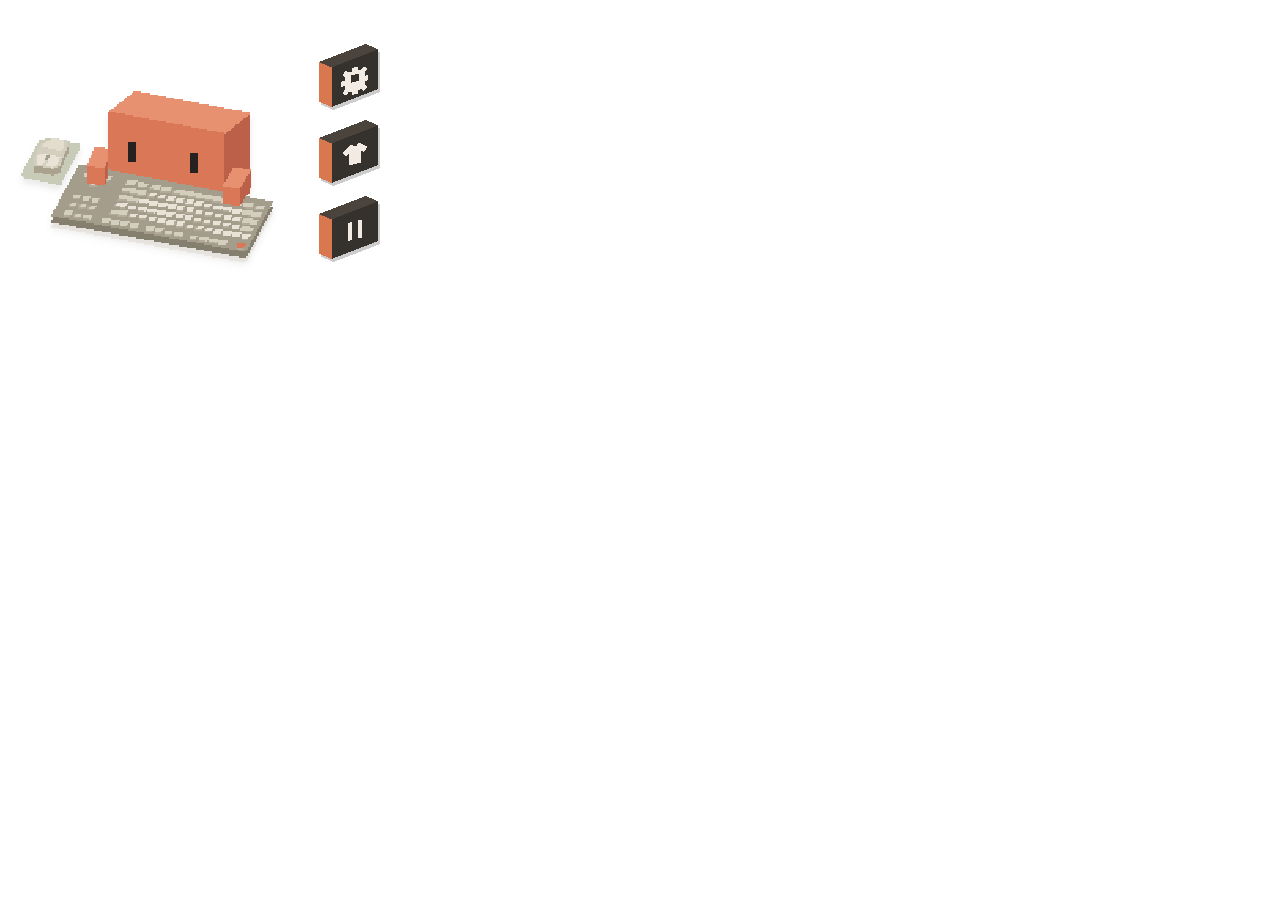
==== commit 6488f2ff: "feat: prepare 0.2.1 with mirrored workstation and system settings" ====
--- a/web/index.html
+++ b/web/index.html
@@ -12,7 +12,7 @@
     <div class="scene" data-mouse-zone title="按住小蟹拖动 · 右键打开菜单"><svg xmlns="http://www.w3.org/2000/svg" width="1080" height="815" viewBox="12 -16 216 163" id="clawd-scene" role="img" aria-labelledby="clawd-title clawd-desc"><title id="clawd-title">Clawd 的小工位</title><desc id="clawd-desc">Pixel block Clawd with independently animated hands, key lights, happy eyes, heart bubbles, sunglasses, sleep and startled expressions.</desc><g shape-rendering="crispEdges"><defs><clipPath id="far-arm-visible"><path clip-rule="evenodd" d="M0 0H240V164H0Z M78 39L83 39L83 40L89 40L89 41L94 41L94 42L99 42L99 43L104 43L104 44L110 44L110 45L115 45L115 46L120 46L120 47L126 47L126 48L131 48L131 49L136 49L136 50L141 50L141 51L147 51L147 52L152 52L152 53L152 103L152 102L147 102L147 101L141 101L141 100L136 100L136 99L131 99L131 98L126 98L126 97L120 97L120 96L115 96L115 95L110 95L110 94L104 94L104 93L99 93L99 92L94 92L94 91L89 91L89 90L83 90L83 89L78 89L78 39Z" /></clipPath><clipPath id="raised-arms-visible"><path clip-rule="evenodd" d="M0 0H240V164H0Z M78 39L79 39L79 38L80 38L80 37L82 37L82 36L83 36L83 35L84 35L84 34L85 34L85 33L87 33L87 32L88 32L88 31L89 31L89 30L90 30L90 29L92 29L92 28L93 28L93 27L94 27L94 26L99 26L99 27L105 27L105 28L110 28L110 29L115 29L115 30L120 30L120 31L126 31L126 32L131 32L131 33L136 33L136 34L142 34L142 35L147 35L147 36L152 36L152 37L157 37L157 38L163 38L163 39L168 39L168 40L168 90L168 91L167 91L167 92L166 92L166 93L164 93L164 94L163 94L163 95L162 95L162 96L161 96L161 97L159 97L159 98L158 98L158 99L157 99L157 100L156 100L156 101L154 101L154 102L153 102L153 103L152 103L152 102L147 102L147 101L141 101L141 100L136 100L136 99L131 99L131 98L126 98L126 97L120 97L120 96L115 96L115 95L110 95L110 94L104 94L104 93L99 93L99 92L94 92L94 91L89 91L89 90L83 90L83 89L78 89L78 39Z" /></clipPath><clipPath id="cool-above-desk"><path d="M0 -100H240V105H0Z" /></clipPath></defs><path d="M166 135L166 134L161 134L161 133L155 133L155 132L150 132L150 131L144 131L144 130L139 130L139 129L134 129L134 128L128 128L128 127L123 127L123 126L117 126L117 125L112 125L112 124L107 124L107 123L101 123L101 122L96 122L96 121L91 121L91 120L85 120L85 119L80 119L80 118L74 118L74 117L69 117L69 116L64 116L64 115L58 115L58 114L53 114L53 113L47 113L47 112L42 112L42 110L43 110L43 108L44 108L44 106L45 106L45 105L46 105L46 103L47 103L47 101L48 101L48 99L49 99L49 97L50 97L50 96L51 96L51 94L52 94L52 92L53 92L53 90L54 90L54 88L55 88L55 86L56 86L56 84L57 84L57 83L58 83L58 81L59 81L59 79L60 79L65 79L65 80L70 80L70 81L75 81L75 82L80 82L80 83L86 83L86 84L91 84L91 85L96 85L96 86L101 86L101 87L106 87L106 88L111 88L111 89L116 89L116 90L122 90L122 91L127 91L127 92L132 92L132 93L137 93L137 94L142 94L142 95L147 95L147 96L152 96L152 97L157 97L157 98L162 98L162 99L168 99L168 100L173 100L173 101L178 101L178 102L183 102L183 103L182 103L182 105L181 105L181 107L180 107L180 109L179 109L179 111L178 111L178 112L177 112L177 114L176 114L176 116L175 116L175 118L174 118L174 120L173 120L173 122L172 122L172 124L171 124L171 126L170 126L170 127L169 127L169 129L168 129L168 131L167 131L167 133L166 133L166 135Z" fill="#cdc1af" id="keyboard-shadow" opacity=".24" /><g id="body-motion"><g id="cat-headphones-rear" data-placement="before-body-surfaces" shape-rendering="crispEdges" pointer-events="none" display="none"><g id="cat-headphones-left-cup"><path fill="#c981a3" d="M80 32h1v1H80ZM79 33h3v1H79ZM79 34h3v1H79ZM79 35h3v1H79ZM79 36h3v1H79ZM79 37h3v1H79ZM79 38h3v1H79ZM79 39h3v1H79ZM79 40h3v1H79ZM79 41h3v1H79ZM79 42h3v1H79ZM79 43h3v1H79ZM79 44h3v1H79ZM79 45h3v1H79ZM79 46h3v1H79ZM79 47h3v1H79ZM80 48h1v1H80Z" /><path fill="#ffe3ee" d="M73 37h1v1H73Z" /><path fill="#ffe3ee" d="M80 32h1v1H80ZM78 33h2v1H78ZM77 34h1v1H77ZM76 35h1v1H76ZM75 36h1v1H75ZM74 37h1v1H74ZM72 38h2v1H72ZM71 39h1v1H71ZM70 40h1v1H70ZM69 41h1v1H69ZM67 42h2v1H67ZM66 43h1v1H66Z" /><path fill="#c981a3" d="M80 33h2v1H80ZM78 34h3v1H78ZM77 35h3v1H77ZM76 36h2v1H76ZM75 37h2v1H75ZM74 38h2v1H74ZM72 39h3v1H72ZM71 40h2v1H71ZM70 41h2v1H70ZM69 42h2v1H69ZM67 43h3v1H67ZM68 44h1v1H68Z" /><path fill="#c981a3" d="M81 34h1v1H81ZM80 35h2v1H80ZM78 36h4v1H78ZM77 37h5v1H77ZM76 38h6v1H76ZM75 39h7v1H75ZM73 40h9v1H73ZM72 41h10v1H72ZM71 42h11v1H71ZM70 43h12v1H70ZM69 44h13v1H69ZM68 45h14v1H68ZM68 46h14v1H68ZM68 47h14v1H68ZM68 48h13v1H68ZM68 49h12v1H68ZM68 50h11v1H68ZM68 51h10v1H68ZM68 52h9v1H68ZM68 53h7v1H68ZM68 54h6v1H68ZM68 55h5v1H68ZM68 56h4v1H68ZM68 57h2v1H68ZM68 58h1v1H68Z" /><path fill="#edabc7" d="M65 44h3v1H65ZM65 45h3v1H65ZM65 46h3v1H65ZM65 47h3v1H65ZM65 48h3v1H65ZM65 49h3v1H65ZM65 50h3v1H65ZM65 51h3v1H65ZM65 52h3v1H65ZM65 53h3v1H65ZM65 54h3v1H65ZM65 55h3v1H65ZM65 56h3v1H65ZM65 57h3v1H65ZM65 58h3v1H65ZM66 59h2v1H66Z" /><path fill="#c981a3" d="M82 31h1v1H82ZM82 32h1v1H82ZM82 33h1v1H82ZM82 34h1v1H82ZM82 35h1v1H82ZM82 36h1v1H82ZM82 37h1v1H82ZM82 38h1v1H82ZM82 39h1v1H82ZM82 40h1v1H82ZM82 41h1v1H82ZM82 42h1v1H82ZM82 43h1v1H82ZM82 44h1v1H82ZM82 45h1v1H82ZM82 46h1v1H82ZM82 47h1v1H82ZM82 48h1v1H82Z" /><path fill="#ffe3ee" d="M73 38h1v1H73Z" /><path fill="#c981a3" d="M81 31h2v1H81ZM80 32h2v1H80ZM78 33h3v1H78ZM77 34h3v1H77ZM76 35h2v1H76ZM75 36h2v1H75ZM74 37h2v1H74ZM72 38h3v1H72ZM71 39h2v1H71ZM70 40h2v1H70ZM69 41h2v1H69ZM67 42h3v1H67ZM68 43h1v1H68Z" /><path fill="#c981a3" d="M82 32h1v1H82ZM81 33h2v1H81ZM80 34h3v1H80ZM78 35h5v1H78ZM77 36h6v1H77ZM76 37h7v1H76ZM75 38h8v1H75ZM73 39h10v1H73ZM72 40h11v1H72ZM71 41h12v1H71ZM70 42h13v1H70ZM69 43h14v1H69ZM68 44h15v1H68ZM68 45h15v1H68ZM68 46h15v1H68ZM68 47h15v1H68ZM68 48h14v1H68ZM68 49h13v1H68ZM68 50h12v1H68ZM68 51h11v1H68ZM68 52h10v1H68ZM68 53h8v1H68ZM68 54h7v1H68ZM68 55h6v1H68ZM68 56h5v1H68ZM68 57h3v1H68ZM68 58h2v1H68ZM68 59h1v1H68Z" /><path fill="#ffe3ee" d="M81 49h1v1H81ZM80 50h1v1H80ZM79 51h1v1H79ZM77 52h2v1H77ZM76 53h1v1H76ZM75 54h1v1H75ZM74 55h1v1H74ZM73 56h1v1H73ZM71 57h2v1H71ZM70 58h1v1H70ZM69 59h1v1H69ZM68 60h1v1H68Z" /><path fill="#d18daf" d="M67 43h1v1H67ZM67 44h1v1H67ZM67 45h1v1H67ZM67 46h1v1H67ZM67 47h1v1H67ZM67 48h1v1H67ZM67 49h1v1H67ZM67 50h1v1H67ZM67 51h1v1H67ZM67 52h1v1H67ZM67 53h1v1H67ZM67 54h1v1H67ZM67 55h1v1H67ZM67 56h1v1H67ZM67 57h1v1H67ZM67 58h1v1H67ZM67 59h1v1H67ZM67 60h1v1H67Z" /><path fill="#c981a3" d="M82 31h5v1H82ZM82 32h7v1H82ZM82 33h7v1H82ZM82 34h7v1H82ZM82 35h7v1H82ZM82 36h7v1H82ZM82 37h7v1H82ZM82 38h7v1H82ZM82 39h7v1H82ZM82 40h7v1H82ZM82 41h7v1H82ZM82 42h7v1H82ZM82 43h7v1H82ZM82 44h7v1H82ZM82 45h7v1H82ZM82 46h7v1H82ZM82 47h7v1H82ZM82 48h7v1H82ZM82 49h7v1H82ZM83 50h6v1H83ZM87 51h1v1H87Z" /><path fill="#ffe3ee" d="M73 38h1v1H73Z" /><path fill="#ffe3ee" d="M82 31h5v1H82ZM81 32h6v1H81ZM80 33h6v1H80ZM78 34h7v1H78ZM77 35h6v1H77ZM76 36h6v1H76ZM75 37h6v1H75ZM74 38h6v1H74ZM72 39h6v1H72ZM71 40h6v1H71ZM70 41h6v1H70ZM71 42h4v1H71Z" /><path fill="#c981a3" d="M87 32h2v1H87ZM86 33h2v1H86ZM85 34h2v1H85ZM83 35h3v1H83ZM82 36h3v1H82ZM81 37h2v1H81ZM80 38h2v1H80ZM78 39h3v1H78ZM77 40h3v1H77ZM76 41h2v1H76ZM75 42h2v1H75ZM74 43h2v1H74Z" /><path fill="#c981a3" d="M88 33h1v1H88ZM87 34h2v1H87ZM86 35h3v1H86ZM85 36h4v1H85ZM83 37h6v1H83ZM82 38h7v1H82ZM81 39h8v1H81ZM80 40h9v1H80ZM78 41h11v1H78ZM77 42h12v1H77ZM76 43h13v1H76ZM75 44h14v1H75ZM75 45h14v1H75ZM75 46h14v1H75ZM75 47h14v1H75ZM75 48h14v1H75ZM75 49h14v1H75ZM75 50h14v1H75ZM75 51h13v1H75ZM75 52h12v1H75ZM75 53h11v1H75ZM75 54h10v1H75ZM75 55h9v1H75ZM75 56h7v1H75ZM75 57h6v1H75ZM75 58h5v1H75ZM75 59h4v1H75ZM75 60h2v1H75ZM75 61h1v1H75Z" /><path fill="#f2bad0" d="M69 42h2v1H69ZM68 43h6v1H68ZM68 44h7v1H68ZM68 45h7v1H68ZM68 46h7v1H68ZM68 47h7v1H68ZM68 48h7v1H68ZM68 49h7v1H68ZM68 50h7v1H68ZM68 51h7v1H68ZM68 52h7v1H68ZM68 53h7v1H68ZM68 54h7v1H68ZM68 55h7v1H68ZM68 56h7v1H68ZM68 57h7v1H68ZM68 58h7v1H68ZM68 59h7v1H68ZM68 60h7v1H68ZM68 61h7v1H68ZM71 62h4v1H71Z" /><path fill="#c981a3" d="M88 34h1v1H88ZM88 35h1v1H88ZM88 36h1v1H88ZM88 37h1v1H88ZM88 38h1v1H88ZM88 39h1v1H88ZM88 40h1v1H88ZM88 41h1v1H88ZM88 42h1v1H88ZM88 43h1v1H88ZM88 44h1v1H88ZM88 45h1v1H88ZM88 46h1v1H88ZM88 47h1v1H88ZM88 48h1v1H88ZM88 49h1v1H88ZM88 50h1v1H88ZM88 51h1v1H88Z" /><path fill="#ffe3ee" d="" /><path fill="#c981a3" d="M87 34h2v1H87ZM86 35h2v1H86ZM85 36h2v1H85ZM83 37h3v1H83ZM82 38h3v1H82ZM81 39h2v1H81ZM80 40h2v1H80ZM78 41h3v1H78ZM77 42h3v1H77ZM76 43h2v1H76ZM75 44h2v1H75Z" /><path fill="#c981a3" d="M88 35h1v1H88ZM87 36h2v1H87ZM86 37h3v1H86ZM85 38h4v1H85ZM83 39h6v1H83ZM82 40h7v1H82ZM81 41h8v1H81ZM80 42h9v1H80ZM78 43h11v1H78ZM77 44h12v1H77ZM76 45h13v1H76ZM76 46h13v1H76ZM76 47h13v1H76ZM76 48h13v1H76ZM76 49h13v1H76ZM76 50h13v1H76ZM76 51h13v1H76ZM76 52h11v1H76ZM76 53h10v1H76ZM76 54h9v1H76ZM76 55h8v1H76ZM76 56h7v1H76ZM76 57h5v1H76ZM76 58h4v1H76ZM76 59h3v1H76ZM76 60h2v1H76Z" /><path fill="#ffe3ee" d="M87 52h2v1H87ZM86 53h1v1H86ZM85 54h1v1H85ZM84 55h1v1H84ZM82 56h2v1H82ZM81 57h1v1H81ZM80 58h1v1H80ZM79 59h1v1H79ZM77 60h2v1H77ZM76 61h1v1H76ZM75 62h1v1H75Z" /><path fill="#ba789b" d="M75 44h1v1H75ZM75 45h1v1H75ZM75 46h1v1H75ZM75 47h1v1H75ZM75 48h1v1H75ZM75 49h1v1H75ZM75 50h1v1H75ZM75 51h1v1H75ZM75 52h1v1H75ZM75 53h1v1H75ZM75 54h1v1H75ZM75 55h1v1H75ZM75 56h1v1H75ZM75 57h1v1H75ZM75 58h1v1H75ZM75 59h1v1H75ZM75 60h1v1H75ZM75 61h1v1H75ZM75 62h1v1H75Z" /></g></g><g id="headphones-rear" data-placement="before-body-surfaces" shape-rendering="crispEdges" pointer-events="none" display="none"><g id="headphones-left-cup"><path fill="#5598bd" d="M80 32h1v1H80ZM79 33h3v1H79ZM79 34h3v1H79ZM79 35h3v1H79ZM79 36h3v1H79ZM79 37h3v1H79ZM79 38h3v1H79ZM79 39h3v1H79ZM79 40h3v1H79ZM79 41h3v1H79ZM79 42h3v1H79ZM79 43h3v1H79ZM79 44h3v1H79ZM79 45h3v1H79ZM79 46h3v1H79ZM79 47h3v1H79ZM80 48h1v1H80Z" /><path fill="#bce6f6" d="M73 37h1v1H73Z" /><path fill="#bce6f6" d="M80 32h1v1H80ZM78 33h2v1H78ZM77 34h1v1H77ZM76 35h1v1H76ZM75 36h1v1H75ZM74 37h1v1H74ZM72 38h2v1H72ZM71 39h1v1H71ZM70 40h1v1H70ZM69 41h1v1H69ZM67 42h2v1H67ZM66 43h1v1H66Z" /><path fill="#5598bd" d="M80 33h2v1H80ZM78 34h3v1H78ZM77 35h3v1H77ZM76 36h2v1H76ZM75 37h2v1H75ZM74 38h2v1H74ZM72 39h3v1H72ZM71 40h2v1H71ZM70 41h2v1H70ZM69 42h2v1H69ZM67 43h3v1H67ZM68 44h1v1H68Z" /><path fill="#5598bd" d="M81 34h1v1H81ZM80 35h2v1H80ZM78 36h4v1H78ZM77 37h5v1H77ZM76 38h6v1H76ZM75 39h7v1H75ZM73 40h9v1H73ZM72 41h10v1H72ZM71 42h11v1H71ZM70 43h12v1H70ZM69 44h13v1H69ZM68 45h14v1H68ZM68 46h14v1H68ZM68 47h14v1H68ZM68 48h13v1H68ZM68 49h12v1H68ZM68 50h11v1H68ZM68 51h10v1H68ZM68 52h9v1H68ZM68 53h7v1H68ZM68 54h6v1H68ZM68 55h5v1H68ZM68 56h4v1H68ZM68 57h2v1H68ZM68 58h1v1H68Z" /><path fill="#82c5e6" d="M65 44h3v1H65ZM65 45h3v1H65ZM65 46h3v1H65ZM65 47h3v1H65ZM65 48h3v1H65ZM65 49h3v1H65ZM65 50h3v1H65ZM65 51h3v1H65ZM65 52h3v1H65ZM65 53h3v1H65ZM65 54h3v1H65ZM65 55h3v1H65ZM65 56h3v1H65ZM65 57h3v1H65ZM65 58h3v1H65ZM66 59h2v1H66Z" /><path fill="#5598bd" d="M82 31h1v1H82ZM82 32h1v1H82ZM82 33h1v1H82ZM82 34h1v1H82ZM82 35h1v1H82ZM82 36h1v1H82ZM82 37h1v1H82ZM82 38h1v1H82ZM82 39h1v1H82ZM82 40h1v1H82ZM82 41h1v1H82ZM82 42h1v1H82ZM82 43h1v1H82ZM82 44h1v1H82ZM82 45h1v1H82ZM82 46h1v1H82ZM82 47h1v1H82ZM82 48h1v1H82Z" /><path fill="#bce6f6" d="M73 38h1v1H73Z" /><path fill="#5598bd" d="M81 31h2v1H81ZM80 32h2v1H80ZM78 33h3v1H78ZM77 34h3v1H77ZM76 35h2v1H76ZM75 36h2v1H75ZM74 37h2v1H74ZM72 38h3v1H72ZM71 39h2v1H71ZM70 40h2v1H70ZM69 41h2v1H69ZM67 42h3v1H67ZM68 43h1v1H68Z" /><path fill="#5598bd" d="M82 32h1v1H82ZM81 33h2v1H81ZM80 34h3v1H80ZM78 35h5v1H78ZM77 36h6v1H77ZM76 37h7v1H76ZM75 38h8v1H75ZM73 39h10v1H73ZM72 40h11v1H72ZM71 41h12v1H71ZM70 42h13v1H70ZM69 43h14v1H69ZM68 44h15v1H68ZM68 45h15v1H68ZM68 46h15v1H68ZM68 47h15v1H68ZM68 48h14v1H68ZM68 49h13v1H68ZM68 50h12v1H68ZM68 51h11v1H68ZM68 52h10v1H68ZM68 53h8v1H68ZM68 54h7v1H68ZM68 55h6v1H68ZM68 56h5v1H68ZM68 57h3v1H68ZM68 58h2v1H68ZM68 59h1v1H68Z" /><path fill="#bce6f6" d="M81 49h1v1H81ZM80 50h1v1H80ZM79 51h1v1H79ZM77 52h2v1H77ZM76 53h1v1H76ZM75 54h1v1H75ZM74 55h1v1H74ZM73 56h1v1H73ZM71 57h2v1H71ZM70 58h1v1H70ZM69 59h1v1H69ZM68 60h1v1H68Z" /><path fill="#6aadc9" d="M67 43h1v1H67ZM67 44h1v1H67ZM67 45h1v1H67ZM67 46h1v1H67ZM67 47h1v1H67ZM67 48h1v1H67ZM67 49h1v1H67ZM67 50h1v1H67ZM67 51h1v1H67ZM67 52h1v1H67ZM67 53h1v1H67ZM67 54h1v1H67ZM67 55h1v1H67ZM67 56h1v1H67ZM67 57h1v1H67ZM67 58h1v1H67ZM67 59h1v1H67ZM67 60h1v1H67Z" /><path fill="#5598bd" d="M82 31h5v1H82ZM82 32h7v1H82ZM82 33h7v1H82ZM82 34h7v1H82ZM82 35h7v1H82ZM82 36h7v1H82ZM82 37h7v1H82ZM82 38h7v1H82ZM82 39h7v1H82ZM82 40h7v1H82ZM82 41h7v1H82ZM82 42h7v1H82ZM82 43h7v1H82ZM82 44h7v1H82ZM82 45h7v1H82ZM82 46h7v1H82ZM82 47h7v1H82ZM82 48h7v1H82ZM82 49h7v1H82ZM83 50h6v1H83ZM87 51h1v1H87Z" /><path fill="#bce6f6" d="M73 38h1v1H73Z" /><path fill="#bce6f6" d="M82 31h5v1H82ZM81 32h6v1H81ZM80 33h6v1H80ZM78 34h7v1H78ZM77 35h6v1H77ZM76 36h6v1H76ZM75 37h6v1H75ZM74 38h6v1H74ZM72 39h6v1H72ZM71 40h6v1H71ZM70 41h6v1H70ZM71 42h4v1H71Z" /><path fill="#5598bd" d="M87 32h2v1H87ZM86 33h2v1H86ZM85 34h2v1H85ZM83 35h3v1H83ZM82 36h3v1H82ZM81 37h2v1H81ZM80 38h2v1H80ZM78 39h3v1H78ZM77 40h3v1H77ZM76 41h2v1H76ZM75 42h2v1H75ZM74 43h2v1H74Z" /><path fill="#5598bd" d="M88 33h1v1H88ZM87 34h2v1H87ZM86 35h3v1H86ZM85 36h4v1H85ZM83 37h6v1H83ZM82 38h7v1H82ZM81 39h8v1H81ZM80 40h9v1H80ZM78 41h11v1H78ZM77 42h12v1H77ZM76 43h13v1H76ZM75 44h14v1H75ZM75 45h14v1H75ZM75 46h14v1H75ZM75 47h14v1H75ZM75 48h14v1H75ZM75 49h14v1H75ZM75 50h14v1H75ZM75 51h13v1H75ZM75 52h12v1H75ZM75 53h11v1H75ZM75 54h10v1H75ZM75 55h9v1H75ZM75 56h7v1H75ZM75 57h6v1H75ZM75 58h5v1H75ZM75 59h4v1H75ZM75 60h2v1H75ZM75 61h1v1H75Z" /><path fill="#8dceeb" d="M69 42h2v1H69ZM68 43h6v1H68ZM68 44h7v1H68ZM68 45h7v1H68ZM68 46h7v1H68ZM68 47h7v1H68ZM68 48h7v1H68ZM68 49h7v1H68ZM68 50h7v1H68ZM68 51h7v1H68ZM68 52h7v1H68ZM68 53h7v1H68ZM68 54h7v1H68ZM68 55h7v1H68ZM68 56h7v1H68ZM68 57h7v1H68ZM68 58h7v1H68ZM68 59h7v1H68ZM68 60h7v1H68ZM68 61h7v1H68ZM71 62h4v1H71Z" /><path fill="#5598bd" d="M88 34h1v1H88ZM88 35h1v1H88ZM88 36h1v1H88ZM88 37h1v1H88ZM88 38h1v1H88ZM88 39h1v1H88ZM88 40h1v1H88ZM88 41h1v1H88ZM88 42h1v1H88ZM88 43h1v1H88ZM88 44h1v1H88ZM88 45h1v1H88ZM88 46h1v1H88ZM88 47h1v1H88ZM88 48h1v1H88ZM88 49h1v1H88ZM88 50h1v1H88ZM88 51h1v1H88Z" /><path fill="#bce6f6" d="" /><path fill="#5598bd" d="M87 34h2v1H87ZM86 35h2v1H86ZM85 36h2v1H85ZM83 37h3v1H83ZM82 38h3v1H82ZM81 39h2v1H81ZM80 40h2v1H80ZM78 41h3v1H78ZM77 42h3v1H77ZM76 43h2v1H76ZM75 44h2v1H75Z" /><path fill="#5598bd" d="M88 35h1v1H88ZM87 36h2v1H87ZM86 37h3v1H86ZM85 38h4v1H85ZM83 39h6v1H83ZM82 40h7v1H82ZM81 41h8v1H81ZM80 42h9v1H80ZM78 43h11v1H78ZM77 44h12v1H77ZM76 45h13v1H76ZM76 46h13v1H76ZM76 47h13v1H76ZM76 48h13v1H76ZM76 49h13v1H76ZM76 50h13v1H76ZM76 51h13v1H76ZM76 52h11v1H76ZM76 53h10v1H76ZM76 54h9v1H76ZM76 55h8v1H76ZM76 56h7v1H76ZM76 57h5v1H76ZM76 58h4v1H76ZM76 59h3v1H76ZM76 60h2v1H76Z" /><path fill="#bce6f6" d="M87 52h2v1H87ZM86 53h1v1H86ZM85 54h1v1H85ZM84 55h1v1H84ZM82 56h2v1H82ZM81 57h1v1H81ZM80 58h1v1H80ZM79 59h1v1H79ZM77 60h2v1H77ZM76 61h1v1H76ZM75 62h1v1H75Z" /><path fill="#609eb9" d="M75 44h1v1H75ZM75 45h1v1H75ZM75 46h1v1H75ZM75 47h1v1H75ZM75 48h1v1H75ZM75 49h1v1H75ZM75 50h1v1H75ZM75 51h1v1H75ZM75 52h1v1H75ZM75 53h1v1H75ZM75 54h1v1H75ZM75 55h1v1H75ZM75 56h1v1H75ZM75 57h1v1H75ZM75 58h1v1H75ZM75 59h1v1H75ZM75 60h1v1H75ZM75 61h1v1H75ZM75 62h1v1H75Z" /></g></g><path d="M78 39L79 39L79 38L80 38L80 37L82 37L82 36L83 36L83 35L84 35L84 34L85 34L85 33L87 33L87 32L88 32L88 31L89 31L89 30L90 30L90 29L92 29L92 28L93 28L93 27L94 27L94 26L99 26L99 27L105 27L105 28L110 28L110 29L115 29L115 30L120 30L120 31L126 31L126 32L131 32L131 33L136 33L136 34L142 34L142 35L147 35L147 36L152 36L152 37L157 37L157 38L163 38L163 39L168 39L168 40L168 41L167 41L167 42L166 42L166 43L164 43L164 44L163 44L163 45L162 45L162 46L161 46L161 47L159 47L159 48L158 48L158 49L157 49L157 50L156 50L156 51L154 51L154 52L153 52L153 53L152 53L152 52L147 52L147 51L141 51L141 50L136 50L136 49L131 49L131 48L126 48L126 47L120 47L120 46L115 46L115 45L110 45L110 44L104 44L104 43L99 43L99 42L94 42L94 41L89 41L89 40L83 40L83 39L78 39Z" fill="#e89170" id="body-top" /><path d="M152 53L153 53L153 52L154 52L154 51L156 51L156 50L157 50L157 49L158 49L158 48L159 48L159 47L161 47L161 46L162 46L162 45L163 45L163 44L164 44L164 43L166 43L166 42L167 42L167 41L168 41L168 40L168 90L168 91L167 91L167 92L166 92L166 93L164 93L164 94L163 94L163 95L162 95L162 96L161 96L161 97L159 97L159 98L158 98L158 99L157 99L157 100L156 100L156 101L154 101L154 102L153 102L153 103L152 103L152 53Z" fill="#bc6049" id="body-side" /><path d="M78 39L83 39L83 40L89 40L89 41L94 41L94 42L99 42L99 43L104 43L104 44L110 44L110 45L115 45L115 46L120 46L120 47L126 47L126 48L131 48L131 49L136 49L136 50L141 50L141 51L147 51L147 52L152 52L152 53L152 103L152 102L147 102L147 101L141 101L141 100L136 100L136 99L131 99L131 98L126 98L126 97L120 97L120 96L115 96L115 95L110 95L110 94L104 94L104 93L99 93L99 92L94 92L94 91L89 91L89 90L83 90L83 89L78 89L78 39Z" fill="#d97757" id="body-front" /><g id="eyes-open"><path d="M91 58L96 58L96 59L96 72L96 71L91 71L91 58Z" fill="#27221f" /><path d="M130 65L135 65L135 66L135 79L135 78L130 78L130 65Z" fill="#27221f" /></g><g id="eyes-blink" display="none"><path d="M91 69L96 69L96 70L96 72L96 71L91 71L91 69Z" fill="#27221f" /><path d="M130 76L135 76L135 77L135 79L135 78L130 78L130 76Z" fill="#27221f" /></g><g id="eyes-busy" display="none"><path d="M90 59L93 59L93 60L94 60L94 61L95 61L95 62L96 62L96 64L97 64L97 65L98 65L98 66L99 66L99 69L99 70L98 70L98 71L96 71L96 72L95 72L95 73L93 73L93 74L92 74L92 73L89 73L90 73L90 72L91 72L91 71L92 71L92 70L94 70L94 69L95 69L95 68L96 68L96 67L95 67L95 66L94 66L94 64L93 64L93 63L92 63L92 62L91 62L91 60L90 60L90 59Z" fill="#27221f" /><path d="M137 67L134 67L134 68L133 68L133 69L132 69L132 70L130 70L130 71L129 71L129 72L128 72L128 75L129 75L129 76L130 76L130 77L131 77L131 78L132 78L132 79L133 79L133 80L134 80L134 81L135 81L135 82L138 82L138 81L138 80L137 80L137 79L136 79L136 78L135 78L135 77L134 77L134 76L133 76L133 75L132 75L132 74L131 74L131 73L132 73L132 72L133 72L133 70L134 70L134 69L135 69L135 68L136 68L136 67L137 67Z" fill="#27221f" /></g><g id="eyes-startled" display="none"><path d="M88 54L93 54L93 55L98 55L98 56L98 76L98 75L93 75L93 74L88 74L88 54Z" fill="#27221f" /><path d="M127 61L132 61L132 62L137 62L137 63L137 83L137 82L132 82L132 81L127 81L127 61Z" fill="#27221f" /></g><g id="eyes-sneak" display="none"><path d="M91 62L96 62L96 63L96 69L96 68L91 68L91 62Z" fill="#27221f" /><path d="M130 69L135 69L135 70L135 76L135 75L130 75L130 69Z" fill="#27221f" /></g><g id="eyes-wide" display="none"><path d="M89 56L93 56L93 57L97 57L97 58L97 75L97 74L93 74L93 73L89 73L89 56Z" fill="#27221f" /><path d="M128 63L132 63L132 64L136 64L136 65L136 82L136 81L132 81L132 80L128 80L128 63Z" fill="#27221f" /></g><g id="cool-stage" clip-path="url(#cool-above-desk)"><g id="clawd-sunglasses" shape-rendering="crispEdges" pointer-events="none" aria-label="Pixel sunglasses with white glass reflections" display="none"><path fill="#252a2f" d="M86 67h3v1h-3zM87 68h5v1h-5zM87 69h5v1h-5zM95 69h5v1h-5zM88 70h6v1h-6zM95 70h10v1h-10zM89 71h18v1h-18zM94 72h12v1h-12zM100 73h4v1h-4zM124 74h2v1h-2zM125 75h5v1h-5zM125 76h5v1h-5zM133 76h4v1h-4zM126 77h5v1h-5zM133 77h9v1h-9zM126 78h19v1h-19zM131 79h13v1h-13zM137 80h6v1h-6z" /><path fill="#282420" d="M76 53h8v1h-8zM76 54h13v1h-13zM76 55h18v1h-18zM76 56h24v1h-24zM76 57h7v1h-7zM89 57h16v1h-16zM165 57h1v1h-1zM80 58h3v1h-3zM94 58h16v1h-16zM164 58h2v1h-2zM80 59h3v1h-3zM100 59h15v1h-15zM162 59h4v1h-4zM81 60h2v1h-2zM105 60h16v1h-16zM161 60h5v1h-5zM81 61h3v1h-3zM107 61h19v1h-19zM160 61h5v1h-5zM81 62h3v1h-3zM108 62h23v1h-23zM159 62h5v1h-5zM81 63h3v1h-3zM109 63h28v1h-28zM157 63h5v1h-5zM81 64h3v1h-3zM109 64h13v1h-13zM126 64h16v1h-16zM156 64h5v1h-5zM81 65h3v1h-3zM108 65h13v1h-13zM131 65h16v1h-16zM155 65h5v1h-5zM82 66h3v1h-3zM108 66h3v1h-3zM115 66h6v1h-6zM137 66h15v1h-15zM154 66h5v1h-5zM82 67h3v1h-3zM108 67h3v1h-3zM119 67h2v1h-2zM142 67h15v1h-15zM82 68h3v1h-3zM108 68h3v1h-3zM119 68h2v1h-2zM145 68h11v1h-11zM82 69h4v1h-4zM108 69h3v1h-3zM119 69h3v1h-3zM146 69h9v1h-9zM83 70h4v1h-4zM107 70h4v1h-4zM119 70h3v1h-3zM147 70h7v1h-7zM84 71h5v1h-5zM107 71h4v1h-4zM119 71h3v1h-3zM147 71h3v1h-3zM152 71h1v1h-1zM84 72h10v1h-10zM106 72h4v1h-4zM119 72h3v1h-3zM146 72h3v1h-3zM85 73h15v1h-15zM104 73h6v1h-6zM120 73h3v1h-3zM146 73h3v1h-3zM89 74h20v1h-20zM120 74h3v1h-3zM146 74h3v1h-3zM94 75h14v1h-14zM120 75h3v1h-3zM146 75h3v1h-3zM100 76h7v1h-7zM120 76h4v1h-4zM146 76h3v1h-3zM105 77h1v1h-1zM121 77h4v1h-4zM145 77h4v1h-4zM121 78h5v1h-5zM145 78h4v1h-4zM122 79h9v1h-9zM144 79h4v1h-4zM123 80h14v1h-14zM143 80h5v1h-5zM126 81h22v1h-22zM131 82h15v1h-15zM137 83h8v1h-8zM142 84h2v1h-2z" /><path fill="#30353a" d="M83 57h6v1h-6zM83 58h11v1h-11zM83 59h17v1h-17zM83 60h15v1h-15zM100 60h5v1h-5zM84 61h14v1h-14zM101 61h3v1h-3zM105 61h2v1h-2zM84 62h13v1h-13zM101 62h3v1h-3zM106 62h2v1h-2zM84 63h12v1h-12zM99 63h4v1h-4zM106 63h3v1h-3zM84 64h12v1h-12zM99 64h3v1h-3zM104 64h5v1h-5zM122 64h4v1h-4zM84 65h11v1h-11zM98 65h4v1h-4zM104 65h4v1h-4zM121 65h10v1h-10zM85 66h9v1h-9zM97 66h4v1h-4zM103 66h5v1h-5zM121 66h16v1h-16zM85 67h1v1h-1zM89 67h4v1h-4zM97 67h11v1h-11zM121 67h15v1h-15zM137 67h5v1h-5zM85 68h2v1h-2zM96 68h12v1h-12zM121 68h15v1h-15zM139 68h6v1h-6zM86 69h1v1h-1zM100 69h8v1h-8zM122 69h13v1h-13zM139 69h3v1h-3zM144 69h2v1h-2zM87 70h1v1h-1zM105 70h2v1h-2zM122 70h12v1h-12zM138 70h3v1h-3zM144 70h3v1h-3zM122 71h12v1h-12zM137 71h3v1h-3zM143 71h4v1h-4zM122 72h11v1h-11zM136 72h4v1h-4zM142 72h4v1h-4zM123 73h9v1h-9zM135 73h4v1h-4zM141 73h5v1h-5zM123 74h1v1h-1zM126 74h6v1h-6zM135 74h11v1h-11zM123 75h2v1h-2zM134 75h12v1h-12zM124 76h1v1h-1zM137 76h9v1h-9zM125 77h1v1h-1zM142 77h3v1h-3z" /><path fill="#4b4540" d="M78 52h6v1h-6zM84 53h5v1h-5zM89 54h5v1h-5zM94 55h6v1h-6zM100 56h5v1h-5zM165 56h1v1h-1zM105 57h5v1h-5zM164 57h1v1h-1zM110 58h5v1h-5zM162 58h2v1h-2zM115 59h6v1h-6zM161 59h1v1h-1zM121 60h5v1h-5zM160 60h1v1h-1zM126 61h5v1h-5zM159 61h1v1h-1zM131 62h6v1h-6zM157 62h2v1h-2zM137 63h5v1h-5zM156 63h1v1h-1zM142 64h5v1h-5zM155 64h1v1h-1zM147 65h5v1h-5zM154 65h1v1h-1zM152 66h2v1h-2z" /><path fill="#dddcd4" d="M104 61h1v1h-1zM104 62h2v1h-2zM103 63h3v1h-3zM102 64h2v1h-2zM102 65h2v1h-2zM101 66h2v1h-2zM142 69h2v1h-2zM141 70h3v1h-3zM140 71h3v1h-3zM140 72h2v1h-2zM139 73h2v1h-2z" /><path fill="#fffdf7" d="M98 60h2v1h-2zM98 61h3v1h-3zM97 62h4v1h-4zM96 63h3v1h-3zM96 64h3v1h-3zM95 65h3v1h-3zM94 66h3v1h-3zM93 67h4v1h-4zM136 67h1v1h-1zM92 68h4v1h-4zM136 68h3v1h-3zM92 69h3v1h-3zM135 69h4v1h-4zM94 70h1v1h-1zM134 70h4v1h-4zM134 71h3v1h-3zM133 72h3v1h-3zM132 73h3v1h-3zM132 74h3v1h-3zM130 75h4v1h-4zM130 76h3v1h-3zM131 77h2v1h-2z" /></g><g id="cool-hand" display="none" pointer-events="none" /></g><g id="eyes-happy" display="none" fill="#27221f"><path d="M92 62h1v1h-1ZM93 62h1v1h-1ZM94 63h1v1h-1ZM90 63h1v1h-1ZM91 63h1v1h-1ZM92 63h1v1h-1ZM93 63h1v1h-1ZM94 64h1v1h-1ZM95 64h1v1h-1ZM96 64h1v1h-1ZM88 64h1v1h-1ZM89 64h1v1h-1ZM90 64h1v1h-1ZM91 64h1v1h-1ZM95 65h1v1h-1ZM96 65h1v1h-1ZM97 65h1v1h-1ZM98 65h1v1h-1ZM88 65h1v1h-1ZM89 65h1v1h-1ZM97 66h1v1h-1ZM98 66h1v1h-1ZM88 66h1v1h-1ZM89 66h1v1h-1ZM97 67h1v1h-1ZM98 67h1v1h-1Z" /><path d="M131 69h1v1h-1ZM132 69h1v1h-1ZM133 70h1v1h-1ZM129 70h1v1h-1ZM130 70h1v1h-1ZM131 70h1v1h-1ZM132 70h1v1h-1ZM133 71h1v1h-1ZM134 71h1v1h-1ZM135 71h1v1h-1ZM127 71h1v1h-1ZM128 71h1v1h-1ZM129 71h1v1h-1ZM130 71h1v1h-1ZM134 72h1v1h-1ZM135 72h1v1h-1ZM136 72h1v1h-1ZM137 72h1v1h-1ZM127 72h1v1h-1ZM128 72h1v1h-1ZM136 73h1v1h-1ZM137 73h1v1h-1ZM127 73h1v1h-1ZM128 73h1v1h-1ZM136 74h1v1h-1ZM137 74h1v1h-1Z" /></g><g id="headphones-front" data-placement="after-sunglasses" shape-rendering="crispEdges" pointer-events="none" mask="url(#headphones-body-corner-occlusion)" display="none"><g id="headphones-headband"><path fill="#5598bd" d="M99 9h1v1H99ZM99 10h6v1H99ZM99 11h12v1H99ZM99 12h17v1H99ZM91 13h4v1H91ZM99 13h22v1H99ZM91 14h36v1H91ZM91 15h41v1H91ZM91 16h46v1H91ZM91 17h51v1H91ZM84 18h6v1H84ZM91 18h14v1H91ZM111 18h37v1H111ZM84 19h21v1H84ZM116 19h34v1H116ZM84 20h14v1H84ZM100 20h5v1H100ZM121 20h29v1H121ZM84 21h14v1H84ZM127 21h23v1H127ZM84 22h14v1H84ZM132 22h18v1H132ZM79 23h19v1H79ZM137 23h13v1H137ZM79 24h19v1H79ZM142 24h11v1H142ZM79 25h12v1H79ZM95 25h3v1H95ZM144 25h14v1H144ZM79 26h12v1H79ZM144 26h14v1H144ZM79 27h12v1H79ZM144 27h14v1H144ZM79 28h12v1H79ZM144 28h14v1H144ZM79 29h12v1H79ZM148 29h10v1H148ZM79 30h6v1H79ZM90 30h1v1H90ZM151 30h7v1H151ZM79 31h6v1H79ZM151 31h7v1H151ZM79 32h6v1H79ZM151 32h13v1H151ZM79 33h6v1H79ZM151 33h14v1H151ZM79 34h6v1H79ZM151 34h14v1H151ZM84 35h1v1H84ZM151 35h14v1H151ZM153 36h12v1H153ZM158 37h7v1H158ZM158 38h7v1H158ZM158 39h11v1H158ZM158 40h12v1H158ZM158 41h12v1H158ZM158 42h12v1H158ZM158 43h12v1H158ZM164 44h6v1H164ZM164 45h6v1H164ZM164 46h6v1H164ZM164 47h6v1H164ZM164 48h6v1H164ZM164 49h6v1H164ZM164 50h6v1H164ZM169 51h1v1H169Z" /><path fill="#bce6f6" d="M77 23h7v1H77ZM76 24h7v1H76ZM75 25h7v1H75ZM74 26h7v1H74Z" /><path fill="#bce6f6" d="M83 18h7v1H83ZM82 19h8v1H82ZM81 20h8v1H81ZM79 21h9v1H79ZM84 22h2v1H84Z" /><path fill="#bce6f6" d="M90 13h5v1H90ZM89 14h9v1H89ZM88 15h9v1H88ZM86 16h10v1H86ZM90 17h5v1H90Z" /><path fill="#bce6f6" d="M98 9h2v1H98ZM97 10h8v1H97ZM96 11h15v1H96ZM95 12h21v1H95ZM95 13h26v1H95ZM100 14h27v1H100ZM105 15h27v1H105ZM111 16h26v1H111ZM116 17h26v1H116ZM121 18h27v1H121ZM127 19h23v1H127ZM132 20h16v1H132ZM137 21h10v1H137ZM142 22h4v1H142Z" /><path fill="#5598bd" d="M148 20h2v1H148ZM147 21h3v1H147ZM146 22h4v1H146ZM145 23h5v1H145ZM145 24h5v1H145ZM145 25h3v1H145ZM145 26h2v1H145ZM145 27h1v1H145Z" /><path fill="#bce6f6" d="M150 24h3v1H150ZM148 25h10v1H148ZM147 26h10v1H147ZM146 27h10v1H146ZM148 28h6v1H148Z" /><path fill="#5598bd" d="M157 26h1v1H157ZM156 27h2v1H156ZM154 28h4v1H154ZM153 29h5v1H153ZM153 30h5v1H153ZM153 31h5v1H153ZM153 32h4v1H153ZM153 33h3v1H153ZM153 34h1v1H153Z" /><path fill="#bce6f6" d="M157 32h7v1H157ZM156 33h8v1H156ZM154 34h9v1H154ZM153 35h8v1H153ZM158 36h2v1H158Z" /><path fill="#5598bd" d="M164 33h1v1H164ZM163 34h2v1H163ZM161 35h4v1H161ZM160 36h5v1H160ZM160 37h5v1H160ZM160 38h5v1H160ZM160 39h4v1H160ZM160 40h3v1H160ZM160 41h1v1H160Z" /><path fill="#bce6f6" d="M164 39h5v1H164ZM163 40h6v1H163ZM161 41h7v1H161ZM160 42h7v1H160ZM164 43h2v1H164Z" /><path fill="#5598bd" d="M169 40h1v1H169ZM168 41h2v1H168ZM167 42h3v1H167ZM166 43h4v1H166ZM165 44h5v1H165ZM165 45h5v1H165ZM165 46h5v1H165ZM165 47h5v1H165ZM165 48h5v1H165ZM165 49h5v1H165ZM165 50h5v1H165ZM165 51h5v1H165ZM165 52h4v1H165ZM165 53h3v1H165ZM165 54h2v1H165ZM165 55h1v1H165Z" /><path fill="#5598bd" d="M104 18h1v1H104ZM103 19h2v1H103ZM102 20h3v1H102ZM101 21h4v1H101ZM100 22h4v1H100ZM100 23h3v1H100ZM100 24h2v1H100ZM100 25h1v1H100Z" /><path fill="#5598bd" d="M97 20h1v1H97ZM96 21h2v1H96ZM95 22h3v1H95ZM93 23h5v1H93ZM93 24h5v1H93ZM93 25h5v1H93ZM93 26h4v1H93ZM93 27h3v1H93ZM93 28h2v1H93Z" /><path fill="#5598bd" d="M90 25h1v1H90ZM89 26h2v1H89ZM88 27h3v1H88ZM86 28h5v1H86ZM86 29h5v1H86ZM86 30h5v1H86ZM86 31h4v1H86ZM86 32h3v1H86ZM86 33h2v1H86Z" /><path fill="#5598bd" d="M84 30h1v1H84ZM83 31h2v1H83ZM82 32h3v1H82ZM81 33h4v1H81ZM80 34h5v1H80ZM80 35h5v1H80ZM80 36h4v1H80ZM80 37h3v1H80ZM80 38h2v1H80ZM80 39h1v1H80Z" /><path fill="#82c5e6" d="M94 13h1v1H94ZM94 14h6v1H94ZM94 15h11v1H94ZM94 16h17v1H94ZM86 17h4v1H86ZM94 17h22v1H94ZM86 18h35v1H86ZM86 19h41v1H86ZM86 20h46v1H86ZM86 21h51v1H86ZM79 22h5v1H79ZM86 22h14v1H86ZM105 22h37v1H105ZM79 23h21v1H79ZM111 23h34v1H111ZM79 24h14v1H79ZM95 24h5v1H95ZM116 24h29v1H116ZM79 25h14v1H79ZM121 25h24v1H121ZM79 26h14v1H79ZM127 26h18v1H127ZM74 27h19v1H74ZM132 27h13v1H132ZM74 28h19v1H74ZM137 28h11v1H137ZM74 29h12v1H74ZM90 29h3v1H90ZM139 29h14v1H139ZM74 30h12v1H74ZM139 30h14v1H139ZM74 31h12v1H74ZM139 31h14v1H139ZM74 32h12v1H74ZM139 32h14v1H139ZM74 33h12v1H74ZM142 33h11v1H142ZM74 34h6v1H74ZM84 34h2v1H84ZM146 34h7v1H146ZM74 35h6v1H74ZM146 35h7v1H146ZM74 36h6v1H74ZM146 36h12v1H146ZM74 37h6v1H74ZM146 37h14v1H146ZM74 38h6v1H74ZM146 38h14v1H146ZM79 39h1v1H79ZM146 39h14v1H146ZM148 40h12v1H148ZM153 41h7v1H153ZM153 42h7v1H153ZM153 43h11v1H153ZM153 44h12v1H153ZM153 45h12v1H153ZM153 46h12v1H153ZM153 47h12v1H153ZM158 48h7v1H158ZM159 49h6v1H159ZM159 50h6v1H159ZM159 51h6v1H159ZM159 52h6v1H159ZM159 53h6v1H159ZM159 54h6v1H159ZM164 55h1v1H164Z" /></g><g id="headphones-right-cup"><path fill="#5598bd" d="M166 47h2v1H166ZM166 48h2v1H166ZM166 49h2v1H166ZM166 50h2v1H166ZM166 51h2v1H166ZM166 52h2v1H166ZM166 53h2v1H166ZM166 54h2v1H166ZM166 55h2v1H166ZM166 56h2v1H166ZM166 57h2v1H166ZM166 58h2v1H166ZM166 59h2v1H166ZM166 60h2v1H166Z" /><path fill="#bce6f6" d="M164 48h1v1H164ZM163 49h1v1H163ZM158 53h1v1H158ZM153 57h1v1H153Z" /><path fill="#5598bd" d="M166 47h2v1H166ZM165 48h2v1H165ZM164 49h2v1H164ZM162 50h2v1H162ZM161 51h2v1H161ZM160 52h2v1H160ZM159 53h2v1H159ZM157 54h3v1H157ZM156 55h2v1H156ZM155 56h2v1H155ZM154 57h2v1H154Z" /><path fill="#5598bd" d="M167 48h1v1H167ZM166 49h2v1H166ZM164 50h4v1H164ZM163 51h5v1H163ZM162 52h6v1H162ZM161 53h7v1H161ZM160 54h8v1H160ZM158 55h10v1H158ZM157 56h11v1H157ZM156 57h12v1H156ZM155 58h13v1H155ZM155 59h13v1H155ZM155 60h13v1H155ZM155 61h12v1H155ZM155 62h11v1H155ZM155 63h10v1H155ZM155 64h8v1H155ZM155 65h7v1H155ZM155 66h6v1H155ZM155 67h5v1H155ZM155 68h3v1H155ZM155 69h2v1H155ZM155 70h1v1H155Z" /><path fill="#609eb9" d="M153 58h2v1H153ZM153 59h2v1H153ZM153 60h2v1H153ZM153 61h2v1H153ZM153 62h2v1H153ZM153 63h2v1H153ZM153 64h2v1H153ZM153 65h2v1H153ZM153 66h2v1H153ZM153 67h2v1H153ZM153 68h2v1H153ZM153 69h2v1H153ZM153 70h2v1H153ZM154 71h1v1H154Z" /><path fill="#5598bd" d="M170 45h1v1H170ZM169 46h5v1H169ZM169 47h5v1H169ZM169 48h5v1H169ZM169 49h5v1H169ZM169 50h5v1H169ZM169 51h5v1H169ZM169 52h5v1H169ZM169 53h5v1H169ZM169 54h5v1H169ZM169 55h5v1H169ZM169 56h5v1H169ZM169 57h5v1H169ZM169 58h5v1H169ZM169 59h5v1H169ZM169 60h5v1H169ZM171 61h3v1H171Z" /><path fill="#bce6f6" d="M164 49h1v1H164ZM163 50h1v1H163ZM158 54h1v1H158Z" /><path fill="#bce6f6" d="M170 45h1v1H170ZM168 46h4v1H168ZM167 47h4v1H167ZM166 48h4v1H166ZM165 49h3v1H165ZM164 50h3v1H164ZM162 51h4v1H162ZM161 52h4v1H161ZM160 53h4v1H160ZM159 54h3v1H159ZM157 55h4v1H157ZM156 56h4v1H156Z" /><path fill="#5598bd" d="M172 46h2v1H172ZM171 47h2v1H171ZM170 48h2v1H170ZM168 49h3v1H168ZM167 50h2v1H167ZM166 51h2v1H166ZM165 52h2v1H165ZM164 53h2v1H164ZM162 54h2v1H162ZM161 55h2v1H161ZM160 56h2v1H160ZM159 57h2v1H159Z" /><path fill="#5598bd" d="M173 47h1v1H173ZM172 48h2v1H172ZM171 49h3v1H171ZM169 50h5v1H169ZM168 51h6v1H168ZM167 52h7v1H167ZM166 53h8v1H166ZM164 54h10v1H164ZM163 55h11v1H163ZM162 56h12v1H162ZM161 57h13v1H161ZM160 58h14v1H160ZM160 59h14v1H160ZM160 60h14v1H160ZM160 61h14v1H160ZM160 62h13v1H160ZM160 63h11v1H160ZM160 64h10v1H160ZM160 65h9v1H160ZM160 66h8v1H160ZM160 67h6v1H160ZM160 68h5v1H160ZM160 69h4v1H160ZM160 70h3v1H160ZM160 71h1v1H160Z" /><path fill="#8dceeb" d="M155 57h4v1H155ZM155 58h5v1H155ZM155 59h5v1H155ZM155 60h5v1H155ZM155 61h5v1H155ZM155 62h5v1H155ZM155 63h5v1H155ZM155 64h5v1H155ZM155 65h5v1H155ZM155 66h5v1H155ZM155 67h5v1H155ZM155 68h5v1H155ZM155 69h5v1H155ZM155 70h5v1H155ZM155 71h5v1H155ZM156 72h4v1H156Z" /><path fill="#5598bd" d="M173 48h1v1H173ZM173 49h1v1H173ZM173 50h1v1H173ZM173 51h1v1H173ZM173 52h1v1H173ZM173 53h1v1H173ZM173 54h1v1H173ZM173 55h1v1H173ZM173 56h1v1H173ZM173 57h1v1H173ZM173 58h1v1H173ZM173 59h1v1H173ZM173 60h1v1H173ZM173 61h1v1H173Z" /><path fill="#bce6f6" d="M169 51h1v1H169ZM168 52h1v1H168ZM164 55h1v1H164ZM163 56h1v1H163Z" /><path fill="#5598bd" d="M172 48h2v1H172ZM171 49h2v1H171ZM170 50h2v1H170ZM168 51h3v1H168ZM167 52h2v1H167ZM166 53h2v1H166ZM165 54h2v1H165ZM164 55h2v1H164ZM162 56h2v1H162ZM161 57h2v1H161ZM160 58h2v1H160Z" /><path fill="#5598bd" d="M173 49h1v1H173ZM172 50h2v1H172ZM171 51h3v1H171ZM169 52h5v1H169ZM168 53h6v1H168ZM167 54h7v1H167ZM166 55h8v1H166ZM164 56h10v1H164ZM163 57h11v1H163ZM162 58h12v1H162ZM161 59h13v1H161ZM161 60h13v1H161ZM161 61h13v1H161ZM161 62h12v1H161ZM161 63h11v1H161ZM161 64h10v1H161ZM161 65h9v1H161ZM161 66h7v1H161ZM161 67h6v1H161ZM161 68h5v1H161ZM161 69h4v1H161ZM161 70h2v1H161ZM161 71h1v1H161Z" /><path fill="#bce6f6" d="M173 62h1v1H173ZM172 63h1v1H172ZM170 64h2v1H170ZM169 65h1v1H169ZM168 66h1v1H168ZM167 67h1v1H167ZM165 68h2v1H165ZM164 69h1v1H164ZM163 70h1v1H163ZM162 71h1v1H162ZM161 72h1v1H161Z" /><path fill="#508cac" d="M160 58h1v1H160ZM160 59h1v1H160ZM160 60h1v1H160ZM160 61h1v1H160ZM160 62h1v1H160ZM160 63h1v1H160ZM160 64h1v1H160ZM160 65h1v1H160ZM160 66h1v1H160ZM160 67h1v1H160ZM160 68h1v1H160ZM160 69h1v1H160ZM160 70h1v1H160ZM160 71h1v1H160ZM160 72h1v1H160Z" /><path fill="#5598bd" d="M173 50h2v1H173ZM173 51h3v1H173ZM173 52h3v1H173ZM173 53h3v1H173ZM173 54h3v1H173ZM173 55h3v1H173ZM173 56h3v1H173ZM173 57h3v1H173ZM173 58h3v1H173ZM173 59h3v1H173ZM173 60h3v1H173ZM173 61h3v1H173ZM173 62h3v1H173Z" /><path fill="#bce6f6" d="M169 53h1v1H169ZM168 54h1v1H168ZM164 57h1v1H164ZM163 58h1v1H163Z" /><path fill="#bce6f6" d="M173 50h2v1H173ZM172 51h1v1H172ZM171 52h1v1H171ZM170 53h1v1H170ZM169 54h1v1H169ZM167 55h2v1H167ZM166 56h1v1H166ZM165 57h1v1H165ZM164 58h1v1H164ZM162 59h2v1H162Z" /><path fill="#5598bd" d="M173 51h3v1H173ZM172 52h2v1H172ZM171 53h2v1H171ZM170 54h2v1H170ZM169 55h2v1H169ZM167 56h2v1H167ZM166 57h2v1H166ZM165 58h2v1H165ZM164 59h2v1H164Z" /><path fill="#5598bd" d="M174 52h2v1H174ZM173 53h3v1H173ZM172 54h4v1H172ZM171 55h5v1H171ZM169 56h7v1H169ZM168 57h8v1H168ZM167 58h9v1H167ZM166 59h10v1H166ZM164 60h12v1H164ZM164 61h12v1H164ZM164 62h12v1H164ZM164 63h11v1H164ZM164 64h10v1H164ZM164 65h9v1H164ZM164 66h7v1H164ZM164 67h6v1H164ZM164 68h5v1H164ZM164 69h4v1H164ZM164 70h2v1H164ZM164 71h1v1H164Z" /><path fill="#95d3ed" d="M161 60h3v1H161ZM161 61h3v1H161ZM161 62h3v1H161ZM161 63h3v1H161ZM161 64h3v1H161ZM161 65h3v1H161ZM161 66h3v1H161ZM161 67h3v1H161ZM161 68h3v1H161ZM161 69h3v1H161ZM161 70h3v1H161ZM161 71h3v1H161ZM162 72h2v1H162Z" /></g><g id="headphones-junction-finishing"><path fill="#82c5e6" d="M74 38h3v1H74ZM74 39h6v1H74ZM74 40h6v1H74ZM74 41h6v1H74ZM79 42h1v1H79Z" /><path fill="#5598bd" d="M84 35h1v1H84ZM83 36h2v1H83ZM82 37h3v1H82ZM81 38h4v1H81ZM80 39h4v1H80ZM80 40h3v1H80ZM80 41h1v1H80Z" /><path fill="#82c5e6" d="M159 49h5v1H159ZM159 50h6v1H159ZM159 51h6v1H159ZM159 52h6v1H159ZM159 53h6v1H159ZM159 54h6v1H159ZM164 55h1v1H164Z" /><path fill="#5598bd" d="M169 40h1v1H169ZM168 41h2v1H168ZM167 42h3v1H167ZM166 43h4v1H166ZM165 44h5v1H165ZM165 45h5v1H165ZM165 46h5v1H165ZM165 47h5v1H165ZM165 48h5v1H165ZM165 49h5v1H165ZM165 50h5v1H165ZM165 51h5v1H165ZM165 52h4v1H165ZM165 53h3v1H165ZM165 54h2v1H165ZM165 55h1v1H165Z" /><path fill="#609eb9" d="M153 57h1v1H153Z" /><path fill="#bce6f6" d="M73 40h5v1H73Z" /><path fill="#5598bd" d="M164 50h1v1H164ZM163 51h2v1H163ZM162 52h3v1H162ZM160 53h5v1H160ZM159 54h6v1H159ZM164 55h1v1H164Z" /></g><defs><mask id="headphones-body-corner-occlusion" maskUnits="userSpaceOnUse" x="12" y="4" width="200" height="143" style="mask-type:luminance"><rect x="12" y="4" width="200" height="143" fill="white" /><path fill="black" d="M84 34h1v1H84ZM82 35h3v1H82ZM81 36h4v1H81ZM80 37h5v1H80ZM79 38h6v1H79ZM78 39h7v1H78ZM78 40h7v1H78ZM78 41h7v1H78ZM78 42h7v1H78Z" /></mask></defs></g><g id="cat-headphones-front" data-placement="after-sunglasses" shape-rendering="crispEdges" pointer-events="none" mask="url(#cat-headphones-body-corner-occlusion)" display="none"><g id="cat-headphones-headband"><path fill="#c981a3" d="M88 -6h2v1H88ZM88 -5h4v1H88ZM88 -4h4v1H88ZM84 -3h2v1H84ZM88 -3h4v1H88ZM84 -2h11v1H84ZM84 -1h13v1H84ZM84 0h13v1H84ZM84 1h13v1H84ZM84 2h13v1H84ZM84 3h15v1H84ZM84 4h17v1H84ZM84 5h17v1H84ZM157 5h1v1H157ZM84 6h17v1H84ZM157 6h4v1H157ZM84 7h17v1H84ZM157 7h4v1H157ZM84 8h17v1H84ZM152 8h9v1H152ZM84 9h17v1H84ZM152 9h9v1H152ZM84 10h21v1H84ZM152 10h11v1H152ZM84 11h27v1H84ZM152 11h13v1H152ZM84 12h32v1H84ZM148 12h3v1H148ZM152 12h13v1H152ZM84 13h37v1H84ZM148 13h17v1H148ZM84 14h43v1H84ZM148 14h17v1H148ZM84 15h48v1H84ZM148 15h17v1H148ZM84 16h53v1H84ZM148 16h17v1H148ZM84 17h58v1H84ZM148 17h17v1H148ZM84 18h21v1H84ZM111 18h54v1H111ZM84 19h21v1H84ZM116 19h49v1H116ZM84 20h14v1H84ZM100 20h5v1H100ZM121 20h44v1H121ZM84 21h14v1H84ZM127 21h38v1H127ZM84 22h14v1H84ZM132 22h33v1H132ZM79 23h19v1H79ZM137 23h28v1H137ZM79 24h19v1H79ZM142 24h23v1H142ZM79 25h12v1H79ZM95 25h3v1H95ZM144 25h21v1H144ZM79 26h12v1H79ZM144 26h21v1H144ZM79 27h12v1H79ZM144 27h21v1H144ZM79 28h12v1H79ZM144 28h21v1H144ZM79 29h12v1H79ZM148 29h17v1H148ZM79 30h6v1H79ZM90 30h1v1H90ZM151 30h14v1H151ZM79 31h6v1H79ZM151 31h14v1H151ZM79 32h6v1H79ZM151 32h14v1H151ZM79 33h6v1H79ZM151 33h14v1H151ZM79 34h6v1H79ZM151 34h14v1H151ZM84 35h1v1H84ZM151 35h14v1H151ZM153 36h12v1H153ZM158 37h7v1H158ZM158 38h7v1H158ZM158 39h11v1H158ZM158 40h12v1H158ZM158 41h12v1H158ZM158 42h12v1H158ZM158 43h12v1H158ZM164 44h6v1H164ZM164 45h6v1H164ZM164 46h6v1H164ZM164 47h6v1H164ZM164 48h6v1H164ZM164 49h6v1H164ZM164 50h6v1H164ZM169 51h1v1H169Z" /><path fill="#ffe3ee" d="M77 23h7v1H77ZM76 24h7v1H76ZM75 25h7v1H75ZM74 26h7v1H74Z" /><path fill="#ffe3ee" d="M84 -3h2v1H84ZM83 -2h4v1H83ZM81 -1h4v1H81ZM80 0h4v1H80ZM81 1h2v1H81Z" /><path fill="#ffe3ee" d="M87 -6h3v1H87ZM86 -5h5v1H86ZM85 -4h5v1H85ZM83 -3h6v1H83ZM84 -2h4v1H84Z" /><path fill="#c981a3" d="M91 -5h1v1H91ZM90 -4h2v1H90ZM89 -3h3v1H89ZM88 -2h3v1H88ZM87 -1h3v1H87ZM87 0h2v1H87ZM87 1h1v1H87Z" /><path fill="#ffe3ee" d="M91 -2h4v1H91ZM90 -1h6v1H90ZM89 0h5v1H89ZM88 1h5v1H88ZM90 2h2v1H90Z" /><path fill="#c981a3" d="M96 -1h1v1H96ZM94 0h3v1H94ZM93 1h4v1H93ZM92 2h5v1H92ZM92 3h4v1H92ZM92 4h3v1H92ZM92 5h2v1H92Z" /><path fill="#ffe3ee" d="M96 3h3v1H96ZM95 4h5v1H95ZM94 5h5v1H94ZM92 6h6v1H92ZM94 7h3v1H94Z" /><path fill="#c981a3" d="M100 4h1v1H100ZM99 5h2v1H99ZM98 6h3v1H98ZM97 7h4v1H97ZM96 8h5v1H96ZM96 9h5v1H96ZM96 10h4v1H96ZM96 11h3v1H96ZM96 12h2v1H96Z" /><path fill="#ffe3ee" d="M100 10h5v1H100ZM99 11h12v1H99ZM98 12h18v1H98ZM96 13h25v1H96ZM100 14h27v1H100ZM105 15h27v1H105ZM111 16h26v1H111ZM116 17h26v1H116ZM121 18h27v1H121ZM127 19h20v1H127ZM132 20h14v1H132ZM137 21h7v1H137ZM142 22h1v1H142Z" /><path fill="#ffe3ee" d="M147 12h4v1H147ZM146 13h6v1H146ZM145 14h5v1H145ZM144 15h5v1H144ZM146 16h2v1H146Z" /><path fill="#ffe3ee" d="M152 8h5v1H152ZM150 9h6v1H150ZM149 10h6v1H149ZM148 11h5v1H148ZM151 12h1v1H151Z" /><path fill="#ffe3ee" d="M157 5h1v1H157ZM155 6h6v1H155ZM154 7h6v1H154ZM153 8h5v1H153ZM153 9h4v1H153Z" /><path fill="#c981a3" d="M160 7h1v1H160ZM158 8h3v1H158ZM157 9h4v1H157ZM156 10h5v1H156ZM156 11h4v1H156ZM156 12h3v1H156ZM156 13h1v1H156Z" /><path fill="#ffe3ee" d="M161 10h2v1H161ZM160 11h4v1H160ZM159 12h4v1H159ZM157 13h5v1H157ZM157 14h3v1H157Z" /><path fill="#c981a3" d="M164 11h1v1H164ZM163 12h2v1H163ZM162 13h3v1H162ZM160 14h5v1H160ZM160 15h5v1H160ZM160 16h5v1H160ZM160 17h5v1H160ZM160 18h5v1H160ZM160 19h5v1H160ZM160 20h5v1H160ZM160 21h5v1H160ZM160 22h5v1H160ZM160 23h5v1H160ZM160 24h5v1H160ZM160 25h5v1H160ZM160 26h5v1H160ZM160 27h5v1H160ZM160 28h5v1H160ZM160 29h5v1H160ZM160 30h5v1H160ZM160 31h5v1H160ZM160 32h5v1H160ZM160 33h5v1H160ZM160 34h5v1H160ZM160 35h5v1H160ZM160 36h5v1H160ZM160 37h5v1H160ZM160 38h5v1H160ZM160 39h4v1H160ZM160 40h3v1H160ZM160 41h1v1H160Z" /><path fill="#ffe3ee" d="M164 39h5v1H164ZM163 40h6v1H163ZM161 41h7v1H161ZM160 42h7v1H160ZM164 43h2v1H164Z" /><path fill="#c981a3" d="M169 40h1v1H169ZM168 41h2v1H168ZM167 42h3v1H167ZM166 43h4v1H166ZM165 44h5v1H165ZM165 45h5v1H165ZM165 46h5v1H165ZM165 47h5v1H165ZM165 48h5v1H165ZM165 49h5v1H165ZM165 50h5v1H165ZM165 51h5v1H165ZM165 52h4v1H165ZM165 53h3v1H165ZM165 54h2v1H165ZM165 55h1v1H165Z" /><path fill="#c981a3" d="M104 18h1v1H104ZM103 19h2v1H103ZM102 20h3v1H102ZM101 21h4v1H101ZM100 22h4v1H100ZM100 23h3v1H100ZM100 24h2v1H100ZM100 25h1v1H100Z" /><path fill="#c981a3" d="M97 20h1v1H97ZM96 21h2v1H96ZM95 22h3v1H95ZM93 23h5v1H93ZM93 24h5v1H93ZM93 25h5v1H93ZM93 26h4v1H93ZM93 27h3v1H93ZM93 28h2v1H93Z" /><path fill="#c981a3" d="M90 25h1v1H90ZM89 26h2v1H89ZM88 27h3v1H88ZM86 28h5v1H86ZM86 29h5v1H86ZM86 30h5v1H86ZM86 31h4v1H86ZM86 32h3v1H86ZM86 33h2v1H86Z" /><path fill="#c981a3" d="M84 30h1v1H84ZM83 31h2v1H83ZM82 32h3v1H82ZM81 33h4v1H81ZM80 34h5v1H80ZM80 35h5v1H80ZM80 36h4v1H80ZM80 37h3v1H80ZM80 38h2v1H80ZM80 39h1v1H80Z" /><path fill="#edabc7" d="M83 -2h1v1H83ZM83 -1h4v1H83ZM83 0h4v1H83ZM79 1h2v1H79ZM83 1h4v1H83ZM79 2h11v1H79ZM79 3h13v1H79ZM79 4h13v1H79ZM79 5h13v1H79ZM79 6h13v1H79ZM79 7h15v1H79ZM79 8h17v1H79ZM79 9h17v1H79ZM152 9h1v1H152ZM79 10h17v1H79ZM152 10h4v1H152ZM79 11h17v1H79ZM152 11h4v1H152ZM79 12h17v1H79ZM147 12h4v1H147ZM152 12h4v1H152ZM79 13h17v1H79ZM147 13h9v1H147ZM79 14h21v1H79ZM147 14h10v1H147ZM79 15h26v1H79ZM147 15h13v1H147ZM79 16h32v1H79ZM143 16h3v1H143ZM147 16h13v1H147ZM79 17h37v1H79ZM143 17h17v1H143ZM79 18h42v1H79ZM143 18h17v1H143ZM79 19h48v1H79ZM143 19h17v1H143ZM79 20h53v1H79ZM143 20h17v1H143ZM79 21h58v1H79ZM143 21h17v1H143ZM79 22h21v1H79ZM105 22h37v1H105ZM143 22h17v1H143ZM79 23h21v1H79ZM111 23h49v1H111ZM79 24h14v1H79ZM95 24h5v1H95ZM116 24h44v1H116ZM79 25h14v1H79ZM121 25h39v1H121ZM79 26h14v1H79ZM127 26h33v1H127ZM74 27h19v1H74ZM132 27h28v1H132ZM74 28h19v1H74ZM137 28h23v1H137ZM74 29h12v1H74ZM90 29h3v1H90ZM139 29h21v1H139ZM74 30h12v1H74ZM139 30h21v1H139ZM74 31h12v1H74ZM139 31h21v1H139ZM74 32h12v1H74ZM139 32h21v1H139ZM74 33h12v1H74ZM142 33h18v1H142ZM74 34h6v1H74ZM84 34h2v1H84ZM146 34h14v1H146ZM74 35h6v1H74ZM146 35h14v1H146ZM74 36h6v1H74ZM146 36h14v1H146ZM74 37h6v1H74ZM146 37h14v1H146ZM74 38h6v1H74ZM146 38h14v1H146ZM79 39h1v1H79ZM146 39h14v1H146ZM148 40h12v1H148ZM153 41h7v1H153ZM153 42h7v1H153ZM153 43h11v1H153ZM153 44h12v1H153ZM153 45h12v1H153ZM153 46h12v1H153ZM153 47h12v1H153ZM158 48h7v1H158ZM159 49h6v1H159ZM159 50h6v1H159ZM159 51h6v1H159ZM159 52h6v1H159ZM159 53h6v1H159ZM159 54h6v1H159ZM164 55h1v1H164Z" /><path fill="#fff0f6" d="M84 4h1v1H84ZM84 5h2v1H84ZM84 6h2v1H84ZM84 7h2v1H84ZM84 8h3v1H84ZM84 9h6v1H84ZM84 10h6v1H84ZM84 11h6v1H84Z" /><path fill="#d78dad" d="M84 4h1v1H84ZM85 5h2v1H85Z" /><path fill="#fff0f6" d="M153 16h2v1H153ZM153 17h2v1H153ZM153 18h2v1H153ZM153 19h2v1H153ZM149 20h6v1H149ZM149 21h6v1H149ZM149 22h6v1H149ZM149 23h6v1H149ZM153 24h2v1H153Z" /><path fill="#d78dad" d="M149 24h4v1H149ZM153 25h3v1H153Z" /></g><g id="cat-headphones-right-cup"><path fill="#c981a3" d="M166 47h2v1H166ZM166 48h2v1H166ZM166 49h2v1H166ZM166 50h2v1H166ZM166 51h2v1H166ZM166 52h2v1H166ZM166 53h2v1H166ZM166 54h2v1H166ZM166 55h2v1H166ZM166 56h2v1H166ZM166 57h2v1H166ZM166 58h2v1H166ZM166 59h2v1H166ZM166 60h2v1H166Z" /><path fill="#ffe3ee" d="M164 48h1v1H164ZM163 49h1v1H163ZM158 53h1v1H158ZM153 57h1v1H153Z" /><path fill="#c981a3" d="M166 47h2v1H166ZM165 48h2v1H165ZM164 49h2v1H164ZM162 50h2v1H162ZM161 51h2v1H161ZM160 52h2v1H160ZM159 53h2v1H159ZM157 54h3v1H157ZM156 55h2v1H156ZM155 56h2v1H155ZM154 57h2v1H154Z" /><path fill="#c981a3" d="M167 48h1v1H167ZM166 49h2v1H166ZM164 50h4v1H164ZM163 51h5v1H163ZM162 52h6v1H162ZM161 53h7v1H161ZM160 54h8v1H160ZM158 55h10v1H158ZM157 56h11v1H157ZM156 57h12v1H156ZM155 58h13v1H155ZM155 59h13v1H155ZM155 60h13v1H155ZM155 61h12v1H155ZM155 62h11v1H155ZM155 63h10v1H155ZM155 64h8v1H155ZM155 65h7v1H155ZM155 66h6v1H155ZM155 67h5v1H155ZM155 68h3v1H155ZM155 69h2v1H155ZM155 70h1v1H155Z" /><path fill="#ba789b" d="M153 58h2v1H153ZM153 59h2v1H153ZM153 60h2v1H153ZM153 61h2v1H153ZM153 62h2v1H153ZM153 63h2v1H153ZM153 64h2v1H153ZM153 65h2v1H153ZM153 66h2v1H153ZM153 67h2v1H153ZM153 68h2v1H153ZM153 69h2v1H153ZM153 70h2v1H153ZM154 71h1v1H154Z" /><path fill="#c981a3" d="M170 45h1v1H170ZM169 46h5v1H169ZM169 47h5v1H169ZM169 48h5v1H169ZM169 49h5v1H169ZM169 50h5v1H169ZM169 51h5v1H169ZM169 52h5v1H169ZM169 53h5v1H169ZM169 54h5v1H169ZM169 55h5v1H169ZM169 56h5v1H169ZM169 57h5v1H169ZM169 58h5v1H169ZM169 59h5v1H169ZM169 60h5v1H169ZM171 61h3v1H171Z" /><path fill="#ffe3ee" d="M164 49h1v1H164ZM163 50h1v1H163ZM158 54h1v1H158Z" /><path fill="#ffe3ee" d="M170 45h1v1H170ZM168 46h4v1H168ZM167 47h4v1H167ZM166 48h4v1H166ZM165 49h3v1H165ZM164 50h3v1H164ZM162 51h4v1H162ZM161 52h4v1H161ZM160 53h4v1H160ZM159 54h3v1H159ZM157 55h4v1H157ZM156 56h4v1H156Z" /><path fill="#c981a3" d="M172 46h2v1H172ZM171 47h2v1H171ZM170 48h2v1H170ZM168 49h3v1H168ZM167 50h2v1H167ZM166 51h2v1H166ZM165 52h2v1H165ZM164 53h2v1H164ZM162 54h2v1H162ZM161 55h2v1H161ZM160 56h2v1H160ZM159 57h2v1H159Z" /><path fill="#c981a3" d="M173 47h1v1H173ZM172 48h2v1H172ZM171 49h3v1H171ZM169 50h5v1H169ZM168 51h6v1H168ZM167 52h7v1H167ZM166 53h8v1H166ZM164 54h10v1H164ZM163 55h11v1H163ZM162 56h12v1H162ZM161 57h13v1H161ZM160 58h14v1H160ZM160 59h14v1H160ZM160 60h14v1H160ZM160 61h14v1H160ZM160 62h13v1H160ZM160 63h11v1H160ZM160 64h10v1H160ZM160 65h9v1H160ZM160 66h8v1H160ZM160 67h6v1H160ZM160 68h5v1H160ZM160 69h4v1H160ZM160 70h3v1H160ZM160 71h1v1H160Z" /><path fill="#f2bad0" d="M155 57h4v1H155ZM155 58h5v1H155ZM155 59h5v1H155ZM155 60h5v1H155ZM155 61h5v1H155ZM155 62h5v1H155ZM155 63h5v1H155ZM155 64h5v1H155ZM155 65h5v1H155ZM155 66h5v1H155ZM155 67h5v1H155ZM155 68h5v1H155ZM155 69h5v1H155ZM155 70h5v1H155ZM155 71h5v1H155ZM156 72h4v1H156Z" /><path fill="#c981a3" d="M173 48h1v1H173ZM173 49h1v1H173ZM173 50h1v1H173ZM173 51h1v1H173ZM173 52h1v1H173ZM173 53h1v1H173ZM173 54h1v1H173ZM173 55h1v1H173ZM173 56h1v1H173ZM173 57h1v1H173ZM173 58h1v1H173ZM173 59h1v1H173ZM173 60h1v1H173ZM173 61h1v1H173Z" /><path fill="#ffe3ee" d="M169 51h1v1H169ZM168 52h1v1H168ZM164 55h1v1H164ZM163 56h1v1H163Z" /><path fill="#c981a3" d="M172 48h2v1H172ZM171 49h2v1H171ZM170 50h2v1H170ZM168 51h3v1H168ZM167 52h2v1H167ZM166 53h2v1H166ZM165 54h2v1H165ZM164 55h2v1H164ZM162 56h2v1H162ZM161 57h2v1H161ZM160 58h2v1H160Z" /><path fill="#c981a3" d="M173 49h1v1H173ZM172 50h2v1H172ZM171 51h3v1H171ZM169 52h5v1H169ZM168 53h6v1H168ZM167 54h7v1H167ZM166 55h8v1H166ZM164 56h10v1H164ZM163 57h11v1H163ZM162 58h12v1H162ZM161 59h13v1H161ZM161 60h13v1H161ZM161 61h13v1H161ZM161 62h12v1H161ZM161 63h11v1H161ZM161 64h10v1H161ZM161 65h9v1H161ZM161 66h7v1H161ZM161 67h6v1H161ZM161 68h5v1H161ZM161 69h4v1H161ZM161 70h2v1H161ZM161 71h1v1H161Z" /><path fill="#ffe3ee" d="M173 62h1v1H173ZM172 63h1v1H172ZM170 64h2v1H170ZM169 65h1v1H169ZM168 66h1v1H168ZM167 67h1v1H167ZM165 68h2v1H165ZM164 69h1v1H164ZM163 70h1v1H163ZM162 71h1v1H162ZM161 72h1v1H161Z" /><path fill="#b86d94" d="M160 58h1v1H160ZM160 59h1v1H160ZM160 60h1v1H160ZM160 61h1v1H160ZM160 62h1v1H160ZM160 63h1v1H160ZM160 64h1v1H160ZM160 65h1v1H160ZM160 66h1v1H160ZM160 67h1v1H160ZM160 68h1v1H160ZM160 69h1v1H160ZM160 70h1v1H160ZM160 71h1v1H160ZM160 72h1v1H160Z" /><path fill="#c981a3" d="M173 50h2v1H173ZM173 51h3v1H173ZM173 52h3v1H173ZM173 53h3v1H173ZM173 54h3v1H173ZM173 55h3v1H173ZM173 56h3v1H173ZM173 57h3v1H173ZM173 58h3v1H173ZM173 59h3v1H173ZM173 60h3v1H173ZM173 61h3v1H173ZM173 62h3v1H173Z" /><path fill="#ffe3ee" d="M169 53h1v1H169ZM168 54h1v1H168ZM164 57h1v1H164ZM163 58h1v1H163Z" /><path fill="#ffe3ee" d="M173 50h2v1H173ZM172 51h1v1H172ZM171 52h1v1H171ZM170 53h1v1H170ZM169 54h1v1H169ZM167 55h2v1H167ZM166 56h1v1H166ZM165 57h1v1H165ZM164 58h1v1H164ZM162 59h2v1H162Z" /><path fill="#c981a3" d="M173 51h3v1H173ZM172 52h2v1H172ZM171 53h2v1H171ZM170 54h2v1H170ZM169 55h2v1H169ZM167 56h2v1H167ZM166 57h2v1H166ZM165 58h2v1H165ZM164 59h2v1H164Z" /><path fill="#c981a3" d="M174 52h2v1H174ZM173 53h3v1H173ZM172 54h4v1H172ZM171 55h5v1H171ZM169 56h7v1H169ZM168 57h8v1H168ZM167 58h9v1H167ZM166 59h10v1H166ZM164 60h12v1H164ZM164 61h12v1H164ZM164 62h12v1H164ZM164 63h11v1H164ZM164 64h10v1H164ZM164 65h9v1H164ZM164 66h7v1H164ZM164 67h6v1H164ZM164 68h5v1H164ZM164 69h4v1H164ZM164 70h2v1H164ZM164 71h1v1H164Z" /><path fill="#f6c6db" d="M161 60h3v1H161ZM161 61h3v1H161ZM161 62h3v1H161ZM161 63h3v1H161ZM161 64h3v1H161ZM161 65h3v1H161ZM161 66h3v1H161ZM161 67h3v1H161ZM161 68h3v1H161ZM161 69h3v1H161ZM161 70h3v1H161ZM161 71h3v1H161ZM162 72h2v1H162Z" /></g><g id="cat-headphones-junction-finishing"><path fill="#edabc7" d="M74 38h3v1H74ZM74 39h6v1H74ZM74 40h6v1H74ZM74 41h6v1H74ZM79 42h1v1H79Z" /><path fill="#c981a3" d="M84 35h1v1H84ZM83 36h2v1H83ZM82 37h3v1H82ZM81 38h4v1H81ZM80 39h4v1H80ZM80 40h3v1H80ZM80 41h1v1H80Z" /><path fill="#edabc7" d="M159 49h5v1H159ZM159 50h6v1H159ZM159 51h6v1H159ZM159 52h6v1H159ZM159 53h6v1H159ZM159 54h6v1H159ZM164 55h1v1H164Z" /><path fill="#c981a3" d="M169 40h1v1H169ZM168 41h2v1H168ZM167 42h3v1H167ZM166 43h4v1H166ZM165 44h5v1H165ZM165 45h5v1H165ZM165 46h5v1H165ZM165 47h5v1H165ZM165 48h5v1H165ZM165 49h5v1H165ZM165 50h5v1H165ZM165 51h5v1H165ZM165 52h4v1H165ZM165 53h3v1H165ZM165 54h2v1H165ZM165 55h1v1H165Z" /><path fill="#ba789b" d="M153 57h1v1H153Z" /><path fill="#ffe3ee" d="M73 40h5v1H73Z" /><path fill="#c981a3" d="M164 50h1v1H164ZM163 51h2v1H163ZM162 52h3v1H162ZM160 53h5v1H160ZM159 54h6v1H159ZM164 55h1v1H164Z" /></g><defs><mask id="cat-headphones-body-corner-occlusion" maskUnits="userSpaceOnUse" x="12" y="-16" width="216" height="163" style="mask-type:luminance"><rect x="12" y="-16" width="216" height="163" fill="white" /><path fill="black" d="M84 34h1v1H84ZM82 35h3v1H82ZM81 36h4v1H81ZM80 37h5v1H80ZM79 38h6v1H79ZM78 39h7v1H78ZM78 40h7v1H78ZM78 41h7v1H78ZM78 42h7v1H78Z" /></mask></defs></g><g id="sprout-front" display="none" shape-rendering="crispEdges" pointer-events="none" data-anchor="body-top"><g id="sprout-motion"><g id="head-accessory-sprout" shape-rendering="crispEdges" pointer-events="none" data-anchor="body-top" data-root="123,35"><path fill="#669257" d="M122 33h3v1H122ZM121 34h5v1H121ZM122 35h3v1H122Z" /><g id="sprout-stem"><path fill="#5d9159" d="M124 20h3v1H124ZM124 21h3v1H124ZM124 22h3v1H124ZM124 23h3v1H124ZM124 24h2v1H124ZM123 25h3v1H123ZM123 26h3v1H123ZM123 27h2v1H123ZM122 28h3v1H122ZM122 29h3v1H122ZM122 30h3v1H122ZM122 31h3v1H122ZM122 32h3v1H122ZM122 33h3v1H122ZM122 34h3v1H122Z" /><path fill="#8ab970" d="M124 20h2v1H124ZM124 21h2v1H124ZM124 22h2v1H124ZM124 23h2v1H124ZM124 24h1v1H124ZM123 25h2v1H123ZM123 26h2v1H123ZM123 27h1v1H123ZM122 28h2v1H122ZM122 29h2v1H122ZM122 30h2v1H122ZM122 31h2v1H122ZM122 32h2v1H122ZM122 33h2v1H122Z" /></g><g id="sprout-left-leaf"><path fill="#5e965c" d="M112 14h4v1H112ZM111 15h8v1H111ZM111 16h9v1H111ZM111 17h10v1H111ZM111 18h11v1H111ZM112 19h11v1H112ZM113 20h11v1H113ZM114 21h11v1H114ZM115 22h10v1H115ZM116 23h10v1H116ZM119 24h4v1H119Z" /><path fill="#8cbd75" d="M111 13h4v1H111ZM110 14h8v1H110ZM110 15h9v1H110ZM110 16h10v1H110ZM110 17h11v1H110ZM111 18h11v1H111ZM112 19h11v1H112ZM113 20h11v1H113ZM114 21h10v1H114ZM115 22h10v1H115ZM118 23h4v1H118Z" /><path fill="#bedc95" d="M111 13h4v1H111ZM110 14h8v1H110ZM111 15h8v1H111ZM112 16h8v1H112ZM117 17h4v1H117ZM120 18h2v1H120ZM122 19h1v1H122Z" /><path fill="#76a764" d="M114 18h2v1H114ZM115 19h4v1H115ZM116 20h4v1H116ZM118 21h3v1H118ZM120 22h3v1H120Z" /></g><g id="sprout-right-leaf"><path fill="#5e965c" d="M133 11h6v1H133ZM131 12h10v1H131ZM129 13h12v1H129ZM128 14h13v1H128ZM127 15h14v1H127ZM127 16h13v1H127ZM126 17h13v1H126ZM126 18h12v1H126ZM125 19h12v1H125ZM125 20h11v1H125ZM125 21h10v1H125ZM126 22h7v1H126ZM126 23h4v1H126Z" /><path fill="#96c77d" d="M132 10h6v1H132ZM130 11h10v1H130ZM128 12h12v1H128ZM127 13h13v1H127ZM126 14h14v1H126ZM126 15h13v1H126ZM125 16h13v1H125ZM125 17h12v1H125ZM124 18h12v1H124ZM124 19h11v1H124ZM124 20h10v1H124ZM125 21h7v1H125ZM125 22h4v1H125Z" /><path fill="#c5df9d" d="M133 10h5v1H133ZM131 11h7v1H131ZM129 12h6v1H129ZM128 13h6v1H128ZM127 14h6v1H127ZM126 15h5v1H126ZM126 16h4v1H126ZM126 17h3v1H126ZM125 18h3v1H125ZM125 19h1v1H125Z" /><path fill="#7caf68" d="M136 14h1v1H136ZM134 15h2v1H134ZM132 16h3v1H132ZM131 17h3v1H131ZM130 18h3v1H130ZM128 19h4v1H128ZM127 20h4v1H127ZM126 21h4v1H126ZM127 22h2v1H127Z" /></g></g></g></g><g id="duck-front" display="none" shape-rendering="crispEdges" pointer-events="none" data-anchor="body-top" data-root="123,38" transform="translate(0 4)"><g id="duck-contact"><path fill="#b26b4d" d="M120 31h3v1H120ZM117 32h11v1H117ZM114 33h19v1H114ZM115 34h19v1H115ZM120 35h11v1H120ZM125 36h3v1H125Z" opacity=".24" /></g><g id="duck-motion"><g id="duck-art" transform="translate(123 34) scale(0.82) translate(-123 -34)"><path fill="#efc75d" d="M124 3h7v1H124ZM122 4h11v1H122ZM121 5h13v1H121ZM120 6h15v1H120ZM120 7h15v1H120ZM119 8h17v1H119ZM119 9h17v1H119ZM119 10h17v1H119ZM119 11h17v1H119ZM119 12h17v1H119ZM119 13h17v1H119ZM119 14h17v1H119ZM120 15h15v1H120ZM121 16h13v1H121ZM121 17h14v1H121ZM120 18h16v1H120ZM105 19h5v1H105ZM118 19h19v1H118ZM104 20h7v1H104ZM114 20h23v1H114ZM104 21h33v1H104ZM104 22h34v1H104ZM104 23h34v1H104ZM104 24h34v1H104ZM105 25h33v1H105ZM105 26h32v1H105ZM106 27h31v1H106ZM107 28h29v1H107ZM108 29h27v1H108ZM109 30h25v1H109ZM110 31h23v1H110ZM112 32h19v1H112ZM115 33h11v1H115Z" /><path fill="#dba94b" d="M104 23h1v1H104ZM104 24h2v1H104ZM105 25h2v1H105ZM136 25h1v1H136ZM105 26h4v1H105ZM134 26h3v1H134ZM106 27h6v1H106ZM133 27h4v1H133ZM107 28h9v1H107ZM131 28h5v1H131ZM108 29h12v1H108ZM126 29h9v1H126ZM109 30h25v1H109ZM110 31h23v1H110ZM112 32h19v1H112ZM115 33h11v1H115Z" /><path fill="#f8d571" d="M117 20h11v1H117ZM112 21h21v1H112ZM109 22h25v1H109ZM107 23h28v1H107ZM106 24h29v1H106ZM106 25h29v1H106ZM107 26h28v1H107ZM108 27h26v1H108ZM109 28h24v1H109ZM111 29h21v1H111ZM114 30h14v1H114Z" /><path fill="#e2b24c" d="M131 4h1v1H131ZM131 5h3v1H131ZM132 6h3v1H132ZM132 7h3v1H132ZM132 8h4v1H132ZM133 9h3v1H133ZM133 10h3v1H133ZM132 11h4v1H132ZM132 12h4v1H132ZM131 13h5v1H131ZM130 14h6v1H130ZM129 15h6v1H129ZM128 16h6v1H128ZM127 17h6v1H127ZM127 18h3v1H127Z" /><path fill="#ffe6a1" d="M125 4h6v1H125ZM124 5h8v1H124ZM122 6h10v1H122ZM121 7h6v1H121ZM121 8h5v1H121ZM121 9h4v1H121Z" /><path fill="#ffe29a" d="M107 19h3v1H107ZM106 20h5v1H106ZM106 21h6v1H106ZM107 22h4v1H107Z" /><path fill="#dba94b" d="M116 21h6v1H116ZM115 22h9v1H115ZM114 23h11v1H114ZM114 24h12v1H114ZM115 25h11v1H115ZM115 26h10v1H115ZM116 27h8v1H116ZM118 28h4v1H118Z" /><path fill="#ffe194" d="M116 21h6v1H116ZM115 22h8v1H115ZM114 23h10v1H114ZM115 24h9v1H115ZM116 25h7v1H116ZM119 26h3v1H119Z" /><path fill="#ffedb2" d="M117 21h5v1H117ZM116 22h1v1H116ZM120 22h3v1H120Z" /><rect id="duck-eye" x="130" y="10" width="3" height="4" fill="#443329" /><rect x="130" y="10" width="1" height="1" fill="#fff2c6" /><path fill="#e59343" d="M135 13h6v1H135ZM135 14h8v1H135ZM134 15h11v1H134ZM134 16h12v1H134ZM135 17h10v1H135ZM138 18h4v1H138Z" /><path fill="#f7ad5a" d="M135 13h6v1H135ZM135 14h8v1H135ZM135 15h9v1H135ZM137 16h5v1H137Z" /><path fill="#cf813b" d="M141 16h4v1H141ZM136 17h9v1H136ZM138 18h4v1H138Z" /></g></g></g><g id="eyes-headphones" display="none"><path fill="#27221f" d="M90 65h2v2h4v-2h2v3h-2v1h-4v-1h-2Z" /><path fill="#27221f" d="M129 72h2v2h4v-2h2v3h-2v1h-4v-1h-2Z" /></g></g><path d="M38 55L44 55L44 56L49 56L49 57L54 57L54 58L60 58L60 59L60 61L61 61L60 61L60 63L59 63L59 65L58 65L58 67L57 67L57 69L56 69L56 71L55 71L55 72L54 72L54 74L53 74L53 76L52 76L52 78L51 78L51 80L50 80L50 82L49 82L49 84L49 85L45 85L45 84L40 84L40 83L35 83L35 82L30 82L30 81L25 81L25 80L24 80L24 79L23 79L23 77L24 77L24 75L25 75L25 73L26 73L26 71L27 71L27 69L28 69L28 68L29 68L29 66L30 66L30 64L31 64L31 62L32 62L32 60L33 60L33 58L34 58L34 56L35 56L38 56L38 55Z" fill="#c7cbb8" id="mouse-pad" /><g id="keyboard" aria-label="87-key keyboard"><path d="M166 132L166 131L161 131L161 130L155 130L155 129L150 129L150 128L144 128L144 127L139 127L139 126L134 126L134 125L128 125L128 124L123 124L123 123L117 123L117 122L112 122L112 121L107 121L107 120L101 120L101 119L96 119L96 118L91 118L91 117L85 117L85 116L80 116L80 115L74 115L74 114L69 114L69 113L64 113L64 112L58 112L58 111L53 111L53 110L47 110L47 109L42 109L42 107L43 107L43 105L44 105L44 104L45 104L45 102L46 102L46 100L47 100L47 98L48 98L48 96L49 96L49 94L50 94L50 92L51 92L51 91L52 91L52 89L53 89L53 87L54 87L54 85L55 85L55 83L56 83L56 82L57 82L57 80L58 80L58 78L59 78L59 76L60 76L65 76L65 77L70 77L70 78L75 78L75 79L80 79L80 80L86 80L86 81L91 81L91 82L96 82L96 83L101 83L101 84L106 84L106 85L111 85L111 86L116 86L116 87L122 87L122 88L127 88L127 89L132 89L132 90L137 90L137 91L142 91L142 92L147 92L147 93L152 93L152 94L157 94L157 95L162 95L162 96L168 96L168 97L173 97L173 98L178 98L178 99L183 99L183 100L182 100L182 102L181 102L181 104L180 104L180 106L179 106L179 108L178 108L178 109L177 109L177 111L176 111L176 113L175 113L175 115L174 115L174 117L173 117L173 119L172 119L172 121L171 121L171 123L170 123L170 124L169 124L169 126L168 126L168 128L167 128L167 130L166 130L166 132Z" fill="#857f70" /><path d="M166 128L166 127L161 127L161 126L155 126L155 125L150 125L150 124L144 124L144 123L139 123L139 122L134 122L134 121L128 121L128 120L123 120L123 119L117 119L117 118L112 118L112 117L107 117L107 116L101 116L101 115L96 115L96 114L91 114L91 113L85 113L85 112L80 112L80 111L74 111L74 110L69 110L69 109L64 109L64 108L58 108L58 107L53 107L53 106L47 106L47 105L42 105L42 103L43 103L43 101L44 101L44 100L45 100L45 98L46 98L46 96L47 96L47 94L48 94L48 92L49 92L49 90L50 90L50 88L51 88L51 87L52 87L52 85L53 85L53 83L54 83L54 81L55 81L55 79L56 79L56 78L57 78L57 76L58 76L58 74L59 74L59 72L60 72L65 72L65 73L70 73L70 74L75 74L75 75L80 75L80 76L86 76L86 77L91 77L91 78L96 78L96 79L101 79L101 80L106 80L106 81L111 81L111 82L116 82L116 83L122 83L122 84L127 84L127 85L132 85L132 86L137 86L137 87L142 87L142 88L147 88L147 89L152 89L152 90L157 90L157 91L162 91L162 92L168 92L168 93L173 93L173 94L178 94L178 95L183 95L183 96L182 96L182 98L181 98L181 100L180 100L180 102L179 102L179 104L178 104L178 105L177 105L177 107L176 107L176 109L175 109L175 111L174 111L174 113L173 113L173 115L172 115L172 117L171 117L171 119L170 119L170 120L169 120L169 122L168 122L168 124L167 124L167 126L166 126L166 128Z" fill="#a59d8b" /><g id="key-Escape" data-code="Escape" data-hand="left" class="key" aria-label="Escape"><path d="M164 126L160 126L160 123L161 123L165 123L165 124L164 124L164 126Z" fill="#b3aa99" /><path d="M164 126L164 125L160 125L160 122L161 122L166 122L166 123L165 123L165 124L164 124L164 126Z" fill="#d97757" class="key-top" /></g><g id="key-F1" data-code="F1" data-hand="left" class="key" aria-label="F1"><path d="M152 124L152 123L148 123L148 121L149 121L153 121L153 122L152 122L152 124Z" fill="#b3aa99" /><path d="M152 123L148 123L148 120L149 120L154 120L154 121L154 122L153 122L153 123L152 123Z" fill="#d4cebf" class="key-top" /></g><g id="key-F2" data-code="F2" data-hand="left" class="key" aria-label="F2"><path d="M146 123L146 122L142 122L142 120L143 120L147 120L146 120L146 123Z" fill="#b3aa99" /><path d="M146 122L146 121L142 121L142 119L143 119L148 119L148 120L148 121L147 121L147 122L146 122Z" fill="#d4cebf" class="key-top" /></g><g id="key-F3" data-code="F3" data-hand="left" class="key" aria-label="F3"><path d="M140 122L140 121L136 121L136 118L137 118L141 118L141 119L140 119L140 122Z" fill="#b3aa99" /><path d="M140 121L140 120L136 120L136 118L137 118L142 118L142 119L142 120L141 120L141 121L140 121Z" fill="#d4cebf" class="key-top" /></g><g id="key-F4" data-code="F4" data-hand="left" class="key" aria-label="F4"><path d="M134 121L134 120L130 120L130 117L131 117L135 117L135 118L134 118L134 121Z" fill="#b3aa99" /><path d="M134 120L134 119L130 119L130 117L131 117L136 117L135 117L135 118L134 118L134 120Z" fill="#d4cebf" class="key-top" /></g><g id="key-F5" data-code="F5" data-hand="left" class="key" aria-label="F5"><path d="M124 119L124 118L120 118L120 115L121 115L125 115L125 116L124 116L124 119Z" fill="#b3aa99" /><path d="M124 118L124 117L120 117L120 115L121 115L126 115L126 116L126 117L125 117L125 118L124 118Z" fill="#d4cebf" class="key-top" /></g><g id="key-F6" data-code="F6" data-hand="right" class="key" aria-label="F6"><path d="M118 118L118 117L114 117L114 114L115 114L119 114L119 115L118 115L118 118Z" fill="#b3aa99" /><path d="M118 117L118 116L114 116L114 114L115 114L120 114L119 114L119 116L118 116L118 117Z" fill="#d4cebf" class="key-top" /></g><g id="key-F7" data-code="F7" data-hand="right" class="key" aria-label="F7"><path d="M112 117L112 116L108 116L108 113L109 113L113 113L113 114L112 114L112 117Z" fill="#b3aa99" /><path d="M112 116L112 115L108 115L108 112L109 112L114 112L114 113L113 113L113 114L112 114L112 116Z" fill="#d4cebf" class="key-top" /></g><g id="key-F8" data-code="F8" data-hand="right" class="key" aria-label="F8"><path d="M106 115L102 115L102 112L103 112L107 112L107 113L106 113L106 115Z" fill="#b3aa99" /><path d="M106 115L106 114L102 114L102 111L103 111L108 111L108 112L107 112L107 114L106 114L106 115Z" fill="#d4cebf" class="key-top" /></g><g id="key-F9" data-code="F9" data-hand="right" class="key" aria-label="F9"><path d="M96 113L92 113L92 110L93 110L97 110L97 111L96 111L96 113Z" fill="#b3aa99" /><path d="M96 113L96 112L92 112L92 109L93 109L98 109L98 110L97 110L97 112L96 112L96 113Z" fill="#d4cebf" class="key-top" /></g><g id="key-F10" data-code="F10" data-hand="right" class="key" aria-label="F10"><path d="M90 112L90 111L86 111L86 109L87 109L91 109L91 110L90 110L90 112Z" fill="#b3aa99" /><path d="M90 112L90 111L86 111L86 108L87 108L92 108L92 109L91 109L91 110L90 110L90 112Z" fill="#d4cebf" class="key-top" /></g><g id="key-F11" data-code="F11" data-hand="right" class="key" aria-label="F11"><path d="M84 111L84 110L80 110L80 108L81 108L85 108L85 109L84 109L84 111Z" fill="#b3aa99" /><path d="M84 111L84 110L80 110L80 107L81 107L86 107L86 108L85 108L85 110L84 110L84 111Z" fill="#d4cebf" class="key-top" /></g><g id="key-F12" data-code="F12" data-hand="right" class="key" aria-label="F12"><path d="M78 110L78 109L74 109L74 107L75 107L79 107L78 107L78 110Z" fill="#b3aa99" /><path d="M78 109L74 109L74 106L75 106L80 106L80 107L80 108L79 108L79 109L78 109Z" fill="#d4cebf" class="key-top" /></g><g id="key-PrintScreen" data-code="PrintScreen" data-hand="right" class="key" aria-label="PrintScreen"><path d="M66 108L66 107L62 107L62 104L63 104L67 104L67 105L66 105L66 108Z" fill="#b3aa99" /><path d="M66 107L66 106L62 106L62 104L63 104L68 104L68 105L68 106L67 106L67 107L66 107Z" fill="#d4cebf" class="key-top" /></g><g id="key-ScrollLock" data-code="ScrollLock" data-hand="right" class="key" aria-label="ScrollLock"><path d="M60 107L60 106L56 106L56 103L57 103L62 103L62 104L61 104L61 106L60 106L60 107Z" fill="#b3aa99" /><path d="M61 106L61 105L56 105L57 105L57 104L58 104L58 103L62 103L61 103L61 106Z" fill="#d4cebf" class="key-top" /></g><g id="key-Pause" data-code="Pause" data-hand="right" class="key" aria-label="Pause"><path d="M54 106L54 105L50 105L50 102L51 102L56 102L56 103L55 103L55 104L54 104L54 106Z" fill="#b3aa99" /><path d="M55 105L55 104L50 104L50 102L51 102L51 101L52 101L56 101L56 102L55 102L55 105Z" fill="#d4cebf" class="key-top" /></g><g id="key-Backquote" data-code="Backquote" data-hand="left" class="key" aria-label="Backquote"><path d="M167 120L163 120L163 117L164 117L168 117L168 118L167 118L167 120Z" fill="#b3aa99" /><path d="M167 120L167 119L163 119L163 116L164 116L169 116L169 117L168 117L168 118L167 118L167 120Z" fill="#e9e2d6" class="key-top" /></g><g id="key-Digit1" data-code="Digit1" data-hand="left" class="key" aria-label="Digit1"><path d="M161 119L161 118L157 118L157 116L158 116L162 116L162 117L161 117L161 119Z" fill="#b3aa99" /><path d="M161 119L161 118L157 118L157 115L158 115L163 115L163 116L162 116L162 118L161 118L161 119Z" fill="#e9e2d6" class="key-top" /></g><g id="key-Digit2" data-code="Digit2" data-hand="left" class="key" aria-label="Digit2"><path d="M155 118L155 117L151 117L151 115L152 115L156 115L156 116L155 116L155 118Z" fill="#b3aa99" /><path d="M155 117L151 117L151 114L152 114L157 114L157 115L157 116L156 116L156 117L155 117Z" fill="#e9e2d6" class="key-top" /></g><g id="key-Digit3" data-code="Digit3" data-hand="left" class="key" aria-label="Digit3"><path d="M149 117L149 116L145 116L145 114L146 114L151 114L150 114L150 116L149 116L149 117Z" fill="#b3aa99" /><path d="M150 116L145 116L145 114L146 114L146 113L147 113L151 113L151 114L150 114L150 116Z" fill="#e9e2d6" class="key-top" /></g><g id="key-Digit4" data-code="Digit4" data-hand="left" class="key" aria-label="Digit4"><path d="M143 116L143 115L139 115L139 112L140 112L145 112L145 113L144 113L144 114L143 114L143 116Z" fill="#b3aa99" /><path d="M144 115L144 114L139 114L140 114L140 113L141 113L141 112L145 112L145 113L144 113L144 115Z" fill="#e9e2d6" class="key-top" /></g><g id="key-Digit5" data-code="Digit5" data-hand="left" class="key" aria-label="Digit5"><path d="M137 115L137 114L133 114L133 111L134 111L139 111L139 112L138 112L138 114L137 114L137 115Z" fill="#b3aa99" /><path d="M138 114L138 113L133 113L134 113L134 112L135 112L135 111L139 111L139 112L138 112L138 114Z" fill="#e9e2d6" class="key-top" /></g><g id="key-Digit6" data-code="Digit6" data-hand="right" class="key" aria-label="Digit6"><path d="M131 114L131 113L127 113L127 110L128 110L133 110L133 111L132 111L132 112L131 112L131 114Z" fill="#b3aa99" /><path d="M132 113L132 112L127 112L128 112L128 111L129 111L129 110L133 110L132 110L132 113Z" fill="#e9e2d6" class="key-top" /></g><g id="key-Digit7" data-code="Digit7" data-hand="right" class="key" aria-label="Digit7"><path d="M125 113L125 112L121 112L121 109L122 109L127 109L127 110L126 110L126 112L125 112L125 113Z" fill="#b3aa99" /><path d="M126 112L126 111L121 111L121 110L122 110L122 108L123 108L127 108L127 109L126 109L126 112Z" fill="#e9e2d6" class="key-top" /></g><g id="key-Digit8" data-code="Digit8" data-hand="right" class="key" aria-label="Digit8"><path d="M119 111L115 111L115 108L116 108L121 108L121 109L121 110L120 110L120 111L119 111Z" fill="#b3aa99" /><path d="M120 111L120 110L115 110L115 108L116 108L116 107L117 107L121 107L121 108L120 108L120 111Z" fill="#e9e2d6" class="key-top" /></g><g id="key-Digit9" data-code="Digit9" data-hand="right" class="key" aria-label="Digit9"><path d="M113 110L113 109L109 109L109 107L110 107L115 107L115 108L115 109L114 109L114 110L113 110Z" fill="#b3aa99" /><path d="M114 110L114 109L109 109L109 108L110 108L110 106L111 106L115 106L115 107L114 107L114 110Z" fill="#e9e2d6" class="key-top" /></g><g id="key-Digit0" data-code="Digit0" data-hand="right" class="key" aria-label="Digit0"><path d="M108 109L108 108L103 108L104 108L104 107L105 107L105 106L109 106L109 107L108 107L108 109Z" fill="#b3aa99" /><path d="M108 108L104 108L104 105L105 105L109 105L109 106L108 106L108 108Z" fill="#e9e2d6" class="key-top" /></g><g id="key-Minus" data-code="Minus" data-hand="right" class="key" aria-label="Minus"><path d="M102 108L102 107L97 107L98 107L98 106L99 106L99 105L103 105L102 105L102 108Z" fill="#b3aa99" /><path d="M102 107L102 106L98 106L98 104L99 104L103 104L103 105L102 105L102 107Z" fill="#e9e2d6" class="key-top" /></g><g id="key-Equal" data-code="Equal" data-hand="right" class="key" aria-label="Equal"><path d="M96 107L96 106L91 106L91 104L92 104L92 103L93 103L97 103L97 104L96 104L96 107Z" fill="#b3aa99" /><path d="M96 106L96 105L92 105L92 103L93 103L97 103L97 104L96 104L96 106Z" fill="#e9e2d6" class="key-top" /></g><g id="key-Backspace" data-code="Backspace" data-hand="right" class="key" aria-label="Backspace"><path d="M90 106L90 105L84 105L84 104L79 104L79 102L80 102L80 101L81 101L86 101L86 102L91 102L91 103L90 103L90 106Z" fill="#b3aa99" /><path d="M90 105L90 104L85 104L85 103L80 103L80 101L81 101L91 101L91 102L90 102L90 105Z" fill="#d4cebf" class="key-top" /></g><g id="key-Tab" data-code="Tab" data-hand="left" class="key" aria-label="Tab"><path d="M169 116L169 115L166 115L166 114L162 114L162 112L163 112L171 112L171 113L170 113L170 114L169 114L169 116Z" fill="#b3aa99" /><path d="M170 115L170 114L162 114L162 112L163 112L163 111L164 111L168 111L168 112L171 112L171 113L170 113L170 115Z" fill="#d4cebf" class="key-top" /></g><g id="key-KeyQ" data-code="KeyQ" data-hand="left" class="key" aria-label="KeyQ"><path d="M161 114L161 113L156 113L157 113L157 112L158 112L158 111L162 111L162 112L161 112L161 114Z" fill="#b3aa99" /><path d="M161 113L157 113L157 110L158 110L162 110L162 111L161 111L161 113Z" fill="#e9e2d6" class="key-top" /></g><g id="key-KeyW" data-code="KeyW" data-hand="left" class="key" aria-label="KeyW"><path d="M155 113L155 112L150 112L151 112L151 111L152 111L152 110L156 110L155 110L155 113Z" fill="#b3aa99" /><path d="M155 112L155 111L151 111L151 109L152 109L156 109L156 110L155 110L155 112Z" fill="#e9e2d6" class="key-top" /></g><g id="key-KeyE" data-code="KeyE" data-hand="left" class="key" aria-label="KeyE"><path d="M149 112L149 111L144 111L144 110L145 110L145 108L146 108L150 108L150 109L149 109L149 112Z" fill="#b3aa99" /><path d="M149 111L149 110L145 110L145 108L146 108L150 108L150 109L149 109L149 111Z" fill="#e9e2d6" class="key-top" /></g><g id="key-KeyR" data-code="KeyR" data-hand="left" class="key" aria-label="KeyR"><path d="M143 111L143 110L138 110L138 108L139 108L139 107L140 107L144 107L144 108L143 108L143 111Z" fill="#b3aa99" /><path d="M143 110L143 109L139 109L139 107L140 107L144 107L143 107L143 110Z" fill="#e9e2d6" class="key-top" /></g><g id="key-KeyT" data-code="KeyT" data-hand="left" class="key" aria-label="KeyT"><path d="M137 110L137 109L132 109L132 108L133 108L133 106L134 106L138 106L138 107L137 107L137 110Z" fill="#b3aa99" /><path d="M137 109L137 108L133 108L133 106L134 106L138 106L137 106L137 109Z" fill="#e9e2d6" class="key-top" /></g><g id="key-KeyY" data-code="KeyY" data-hand="right" class="key" aria-label="KeyY"><path d="M131 108L126 108L126 106L127 106L127 105L128 105L132 105L132 106L131 106L131 108Z" fill="#b3aa99" /><path d="M131 108L131 107L127 107L127 104L128 104L132 104L132 105L131 105L131 108Z" fill="#e9e2d6" class="key-top" /></g><g id="key-KeyU" data-code="KeyU" data-hand="right" class="key" aria-label="KeyU"><path d="M125 107L125 106L120 106L121 106L121 105L122 105L122 104L126 104L126 105L125 105L125 107Z" fill="#b3aa99" /><path d="M125 107L125 106L121 106L121 103L122 103L127 103L127 104L126 104L126 106L125 106L125 107Z" fill="#e9e2d6" class="key-top" /></g><g id="key-KeyI" data-code="KeyI" data-hand="right" class="key" aria-label="KeyI"><path d="M119 106L119 105L115 105L115 103L116 103L120 103L120 104L119 104L119 106Z" fill="#b3aa99" /><path d="M119 106L119 105L115 105L115 102L116 102L121 102L121 103L120 103L120 104L119 104L119 106Z" fill="#e9e2d6" class="key-top" /></g><g id="key-KeyO" data-code="KeyO" data-hand="right" class="key" aria-label="KeyO"><path d="M113 105L113 104L109 104L109 102L110 102L114 102L113 102L113 105Z" fill="#b3aa99" /><path d="M113 104L109 104L109 101L110 101L115 101L115 102L115 103L114 103L114 104L113 104Z" fill="#e9e2d6" class="key-top" /></g><g id="key-KeyP" data-code="KeyP" data-hand="right" class="key" aria-label="KeyP"><path d="M107 104L107 103L103 103L103 101L104 101L108 101L107 101L107 104Z" fill="#b3aa99" /><path d="M107 103L107 102L103 102L103 100L104 100L109 100L109 101L109 102L108 102L108 103L107 103Z" fill="#e9e2d6" class="key-top" /></g><g id="key-BracketLeft" data-code="BracketLeft" data-hand="right" class="key" aria-label="BracketLeft"><path d="M101 103L101 102L97 102L97 99L98 99L102 99L102 100L101 100L101 103Z" fill="#b3aa99" /><path d="M101 102L101 101L97 101L97 99L98 99L103 99L103 100L103 101L102 101L102 102L101 102Z" fill="#e9e2d6" class="key-top" /></g><g id="key-BracketRight" data-code="BracketRight" data-hand="right" class="key" aria-label="BracketRight"><path d="M95 102L95 101L91 101L91 98L92 98L96 98L96 99L95 99L95 102Z" fill="#b3aa99" /><path d="M95 101L95 100L91 100L91 98L92 98L97 98L96 98L96 100L95 100L95 101Z" fill="#e9e2d6" class="key-top" /></g><g id="key-Backslash" data-code="Backslash" data-hand="right" class="key" aria-label="Backslash"><path d="M89 101L89 100L86 100L86 99L82 99L82 97L83 97L90 97L90 98L89 98L89 101Z" fill="#b3aa99" /><path d="M89 100L89 99L86 99L86 98L82 98L83 98L83 97L84 97L84 96L91 96L91 97L90 97L90 98L89 98L89 100Z" fill="#e9e2d6" class="key-top" /></g><g id="key-CapsLock" data-code="CapsLock" data-hand="left" class="key" aria-label="CapsLock"><path d="M172 111L172 110L163 110L163 107L164 107L168 107L168 108L173 108L173 109L172 109L172 111Z" fill="#b3aa99" /><path d="M172 111L172 110L168 110L168 109L163 109L163 108L164 108L164 106L165 106L170 106L170 107L174 107L174 108L173 108L173 110L172 110L172 111Z" fill="#d4cebf" class="key-top" /></g><g id="key-KeyA" data-code="KeyA" data-hand="left" class="key" aria-label="KeyA"><path d="M161 109L161 108L157 108L157 106L158 106L163 106L163 107L163 108L162 108L162 109L161 109Z" fill="#b3aa99" /><path d="M162 109L162 108L157 108L157 106L158 106L158 105L159 105L163 105L163 106L162 106L162 109Z" fill="#e9e2d6" class="key-top" /></g><g id="key-KeyS" data-code="KeyS" data-hand="left" class="key" aria-label="KeyS"><path d="M156 108L156 107L151 107L152 107L152 106L153 106L153 105L157 105L156 105L156 108Z" fill="#b3aa99" /><path d="M156 107L152 107L152 104L153 104L157 104L157 105L156 105L156 107Z" fill="#e9e2d6" class="key-top" /></g><g id="key-KeyD" data-code="KeyD" data-hand="left" class="key" aria-label="KeyD"><path d="M150 107L150 106L145 106L146 106L146 105L147 105L147 104L151 104L150 104L150 107Z" fill="#b3aa99" /><path d="M150 106L150 105L146 105L146 103L147 103L151 103L151 104L150 104L150 106Z" fill="#e9e2d6" class="key-top" /></g><g id="key-KeyF" data-code="KeyF" data-hand="left" class="key" aria-label="KeyF"><path d="M144 106L144 105L139 105L139 104L140 104L140 102L141 102L145 102L145 103L144 103L144 106Z" fill="#b3aa99" /><path d="M144 105L144 104L140 104L140 102L141 102L145 102L145 103L144 103L144 105Z" fill="#e9e2d6" class="key-top" /></g><g id="key-KeyG" data-code="KeyG" data-hand="left" class="key" aria-label="KeyG"><path d="M138 105L138 104L133 104L133 102L134 102L134 101L135 101L139 101L139 102L138 102L138 105Z" fill="#b3aa99" /><path d="M138 104L138 103L134 103L134 101L135 101L139 101L138 101L138 104Z" fill="#e9e2d6" class="key-top" /></g><g id="key-KeyH" data-code="KeyH" data-hand="right" class="key" aria-label="KeyH"><path d="M132 104L132 103L127 103L127 102L128 102L128 100L129 100L133 100L133 101L132 101L132 104Z" fill="#b3aa99" /><path d="M132 103L132 102L128 102L128 99L129 99L133 99L133 100L132 100L132 103Z" fill="#e9e2d6" class="key-top" /></g><g id="key-KeyJ" data-code="KeyJ" data-hand="right" class="key" aria-label="KeyJ"><path d="M126 102L121 102L121 100L122 100L122 99L123 99L127 99L127 100L126 100L126 102Z" fill="#b3aa99" /><path d="M126 102L126 101L122 101L122 98L123 98L127 98L127 99L126 99L126 102Z" fill="#e9e2d6" class="key-top" /></g><g id="key-KeyK" data-code="KeyK" data-hand="right" class="key" aria-label="KeyK"><path d="M120 101L120 100L115 100L116 100L116 99L117 99L117 98L121 98L121 99L120 99L120 101Z" fill="#b3aa99" /><path d="M120 101L120 100L116 100L116 97L117 97L122 97L122 98L121 98L121 100L120 100L120 101Z" fill="#e9e2d6" class="key-top" /></g><g id="key-KeyL" data-code="KeyL" data-hand="right" class="key" aria-label="KeyL"><path d="M114 100L114 99L110 99L110 97L111 97L115 97L115 98L114 98L114 100Z" fill="#b3aa99" /><path d="M114 99L110 99L110 96L111 96L116 96L116 97L116 98L115 98L115 99L114 99Z" fill="#e9e2d6" class="key-top" /></g><g id="key-Semicolon" data-code="Semicolon" data-hand="right" class="key" aria-label="Semicolon"><path d="M108 99L108 98L104 98L104 96L105 96L109 96L108 96L108 99Z" fill="#b3aa99" /><path d="M108 98L104 98L104 95L105 95L110 95L110 96L110 97L109 97L109 98L108 98Z" fill="#e9e2d6" class="key-top" /></g><g id="key-Quote" data-code="Quote" data-hand="right" class="key" aria-label="Quote"><path d="M102 98L102 97L98 97L98 94L99 94L103 94L103 95L102 95L102 98Z" fill="#b3aa99" /><path d="M102 97L102 96L98 96L98 94L99 94L104 94L104 95L104 96L103 96L103 97L102 97Z" fill="#e9e2d6" class="key-top" /></g><g id="key-Enter" data-code="Enter" data-hand="right" class="key" aria-label="Enter"><path d="M96 97L96 96L90 96L90 95L84 95L84 94L85 94L85 92L86 92L92 92L92 93L97 93L97 94L96 94L96 97Z" fill="#b3aa99" /><path d="M96 96L96 95L90 95L90 94L85 94L85 91L86 91L90 91L90 92L94 92L94 93L98 93L98 94L98 95L97 95L97 96L96 96Z" fill="#d4cebf" class="key-top" /></g><g id="key-ShiftLeft" data-code="ShiftLeft" data-hand="left" class="key" aria-label="ShiftLeft"><path d="M174 107L174 106L170 106L170 105L167 105L167 104L163 104L163 102L164 102L170 102L170 103L176 103L176 104L175 104L175 106L174 106L174 107Z" fill="#b3aa99" /><path d="M175 106L175 105L169 105L169 104L163 104L163 101L164 101L170 101L170 102L176 102L176 103L175 103L175 106Z" fill="#d4cebf" class="key-top" /></g><g id="key-KeyZ" data-code="KeyZ" data-hand="left" class="key" aria-label="KeyZ"><path d="M161 104L161 103L157 103L157 101L158 101L162 101L161 101L161 104Z" fill="#b3aa99" /><path d="M161 103L157 103L157 100L158 100L163 100L163 101L163 102L162 102L162 103L161 103Z" fill="#e9e2d6" class="key-top" /></g><g id="key-KeyX" data-code="KeyX" data-hand="left" class="key" aria-label="KeyX"><path d="M155 103L155 102L151 102L151 99L152 99L156 99L156 100L155 100L155 103Z" fill="#b3aa99" /><path d="M155 102L155 101L151 101L151 99L152 99L157 99L157 100L157 101L156 101L156 102L155 102Z" fill="#e9e2d6" class="key-top" /></g><g id="key-KeyC" data-code="KeyC" data-hand="left" class="key" aria-label="KeyC"><path d="M149 102L149 101L145 101L145 98L146 98L150 98L150 99L149 99L149 102Z" fill="#b3aa99" /><path d="M149 101L149 100L145 100L145 98L146 98L151 98L151 99L151 100L150 100L150 101L149 101Z" fill="#e9e2d6" class="key-top" /></g><g id="key-KeyV" data-code="KeyV" data-hand="left" class="key" aria-label="KeyV"><path d="M143 101L143 100L139 100L139 97L140 97L144 97L144 98L143 98L143 101Z" fill="#b3aa99" /><path d="M143 100L143 99L139 99L139 97L140 97L145 97L144 97L144 98L143 98L143 100Z" fill="#e9e2d6" class="key-top" /></g><g id="key-KeyB" data-code="KeyB" data-hand="left" class="key" aria-label="KeyB"><path d="M137 99L133 99L133 96L134 96L138 96L138 97L137 97L137 99Z" fill="#b3aa99" /><path d="M137 99L137 98L133 98L133 96L134 96L134 95L135 95L139 95L139 96L138 96L138 98L137 98L137 99Z" fill="#e9e2d6" class="key-top" /></g><g id="key-KeyN" data-code="KeyN" data-hand="right" class="key" aria-label="KeyN"><path d="M131 98L127 98L127 95L128 95L133 95L133 96L133 97L132 97L132 98L131 98Z" fill="#b3aa99" /><path d="M132 98L132 97L127 97L127 96L128 96L128 94L129 94L133 94L133 95L132 95L132 98Z" fill="#e9e2d6" class="key-top" /></g><g id="key-KeyM" data-code="KeyM" data-hand="right" class="key" aria-label="KeyM"><path d="M125 97L125 96L121 96L121 94L122 94L127 94L127 95L127 96L126 96L126 97L125 97Z" fill="#b3aa99" /><path d="M126 97L126 96L121 96L121 94L122 94L122 93L123 93L127 93L127 94L126 94L126 97Z" fill="#e9e2d6" class="key-top" /></g><g id="key-Comma" data-code="Comma" data-hand="right" class="key" aria-label="Comma"><path d="M119 96L119 95L115 95L115 93L116 93L121 93L121 94L121 95L120 95L120 96L119 96Z" fill="#b3aa99" /><path d="M120 95L115 95L115 94L116 94L116 92L117 92L121 92L121 93L120 93L120 95Z" fill="#e9e2d6" class="key-top" /></g><g id="key-Period" data-code="Period" data-hand="right" class="key" aria-label="Period"><path d="M113 95L113 94L109 94L109 92L110 92L115 92L114 92L114 94L113 94L113 95Z" fill="#b3aa99" /><path d="M114 94L114 93L109 93L110 93L110 92L111 92L111 91L115 91L115 92L114 92L114 94Z" fill="#e9e2d6" class="key-top" /></g><g id="key-Slash" data-code="Slash" data-hand="right" class="key" aria-label="Slash"><path d="M107 94L107 93L103 93L103 90L104 90L109 90L109 91L108 91L108 92L107 92L107 94Z" fill="#b3aa99" /><path d="M108 93L108 92L103 92L104 92L104 91L105 91L105 90L109 90L109 91L108 91L108 93Z" fill="#e9e2d6" class="key-top" /></g><g id="key-ShiftRight" data-code="ShiftRight" data-hand="right" class="key" aria-label="ShiftRight"><path d="M101 93L101 92L96 92L96 91L92 91L92 90L87 90L87 87L88 87L93 87L93 88L98 88L98 89L103 89L103 90L102 90L102 92L101 92L101 93Z" fill="#b3aa99" /><path d="M102 92L102 91L97 91L97 90L92 90L92 89L87 89L87 87L88 87L96 87L96 88L103 88L103 89L102 89L102 92Z" fill="#d4cebf" class="key-top" /></g><g id="key-ControlLeft" data-code="ControlLeft" data-hand="left" class="key" aria-label="ControlLeft"><path d="M177 102L177 101L171 101L171 98L172 98L178 98L178 99L177 99L177 102Z" fill="#b3aa99" /><path d="M177 101L177 100L171 100L172 100L172 99L173 99L173 98L178 98L178 99L177 99L177 101Z" fill="#d4cebf" class="key-top" /></g><g id="key-MetaLeft" data-code="MetaLeft" data-hand="left" class="key" aria-label="MetaLeft"><path d="M169 101L169 100L166 100L166 99L164 99L164 97L165 97L171 97L171 98L170 98L170 100L169 100L169 101Z" fill="#b3aa99" /><path d="M170 100L170 99L164 99L164 96L165 96L171 96L171 97L170 97L170 100Z" fill="#d4cebf" class="key-top" /></g><g id="key-AltLeft" data-code="AltLeft" data-hand="left" class="key" aria-label="AltLeft"><path d="M162 99L162 98L156 98L156 95L157 95L160 95L160 96L163 96L163 97L162 97L162 99Z" fill="#b3aa99" /><path d="M162 98L162 97L156 97L157 97L157 96L158 96L158 95L164 95L164 96L164 97L163 97L163 98L162 98Z" fill="#d4cebf" class="key-top" /></g><g id="key-Space" data-code="Space" data-hand="right" class="key" aria-label="Space"><path d="M154 98L154 97L149 97L149 96L144 96L144 95L139 95L139 94L134 94L134 93L129 93L129 92L124 92L124 91L119 91L119 88L120 88L125 88L125 89L130 89L130 90L135 90L135 91L141 91L141 92L146 92L146 93L151 93L151 94L156 94L156 95L155 95L155 96L154 96L154 98Z" fill="#b3aa99" /><path d="M155 97L155 96L150 96L150 95L145 95L145 94L140 94L140 93L134 93L134 92L129 92L129 91L124 91L124 90L119 90L120 90L120 89L121 89L121 88L127 88L127 89L133 89L133 90L138 90L138 91L144 91L144 92L150 92L150 93L156 93L156 94L155 94L155 97Z" fill="#d4cebf" class="key-top" /></g><g id="key-AltRight" data-code="AltRight" data-hand="right" class="key" aria-label="AltRight"><path d="M117 91L117 90L111 90L111 88L112 88L112 87L113 87L119 87L119 88L118 88L118 90L117 90L117 91Z" fill="#b3aa99" /><path d="M118 90L118 89L112 89L112 86L113 86L119 86L119 87L118 87L118 90Z" fill="#d4cebf" class="key-top" /></g><g id="key-MetaRight" data-code="MetaRight" data-hand="right" class="key" aria-label="MetaRight"><path d="M110 89L110 88L104 88L104 86L105 86L111 86L111 87L110 87L110 89Z" fill="#b3aa99" /><path d="M110 89L110 88L107 88L107 87L104 87L105 87L105 86L106 86L106 85L112 85L112 86L111 86L111 88L110 88L110 89Z" fill="#d4cebf" class="key-top" /></g><g id="key-ContextMenu" data-code="ContextMenu" data-hand="right" class="key" aria-label="ContextMenu"><path d="M102 88L102 87L97 87L97 84L98 84L104 84L104 85L103 85L103 86L102 86L102 88Z" fill="#b3aa99" /><path d="M103 87L103 86L97 86L97 83L98 83L101 83L101 84L104 84L104 85L103 85L103 87Z" fill="#d4cebf" class="key-top" /></g><g id="key-ControlRight" data-code="ControlRight" data-hand="right" class="key" aria-label="ControlRight"><path d="M95 86L95 85L89 85L89 83L90 83L96 83L96 84L95 84L95 86Z" fill="#b3aa99" /><path d="M95 86L95 85L89 85L89 84L90 84L90 82L91 82L97 82L97 83L96 83L96 84L95 84L95 86Z" fill="#d4cebf" class="key-top" /></g><g id="key-Insert" data-code="Insert" data-hand="right" class="key" aria-label="Insert"><path d="M69 102L69 101L65 101L65 98L66 98L71 98L71 99L70 99L70 100L69 100L69 102Z" fill="#b3aa99" /><path d="M70 101L70 100L65 100L66 100L66 99L67 99L67 98L71 98L71 99L70 99L70 101Z" fill="#d4cebf" class="key-top" /></g><g id="key-Home" data-code="Home" data-hand="right" class="key" aria-label="Home"><path d="M63 101L63 100L59 100L59 97L60 97L65 97L65 98L64 98L64 100L63 100L63 101Z" fill="#b3aa99" /><path d="M64 100L64 99L59 99L60 99L60 98L61 98L61 97L65 97L64 97L64 100Z" fill="#d4cebf" class="key-top" /></g><g id="key-PageUp" data-code="PageUp" data-hand="right" class="key" aria-label="PageUp"><path d="M57 100L57 99L53 99L53 96L54 96L59 96L59 97L58 97L58 98L57 98L57 100Z" fill="#b3aa99" /><path d="M58 99L58 98L53 98L54 98L54 97L55 97L55 96L59 96L58 96L58 99Z" fill="#d4cebf" class="key-top" /></g><g id="key-Delete" data-code="Delete" data-hand="right" class="key" aria-label="Delete"><path d="M72 97L72 96L67 96L68 96L68 95L69 95L69 94L73 94L73 95L72 95L72 97Z" fill="#b3aa99" /><path d="M72 97L72 96L68 96L68 93L69 93L73 93L73 94L72 94L72 97Z" fill="#d4cebf" class="key-top" /></g><g id="key-End" data-code="End" data-hand="right" class="key" aria-label="End"><path d="M66 96L66 95L61 95L62 95L62 94L63 94L63 93L67 93L67 94L66 94L66 96Z" fill="#b3aa99" /><path d="M66 95L62 95L62 92L63 92L67 92L67 93L66 93L66 95Z" fill="#d4cebf" class="key-top" /></g><g id="key-PageDown" data-code="PageDown" data-hand="right" class="key" aria-label="PageDown"><path d="M60 95L60 94L55 94L56 94L56 93L57 93L57 92L61 92L60 92L60 95Z" fill="#b3aa99" /><path d="M60 94L60 93L56 93L56 91L57 91L61 91L61 92L60 92L60 94Z" fill="#d4cebf" class="key-top" /></g><g id="key-ArrowUp" data-code="ArrowUp" data-hand="right" class="key" aria-label="ArrowUp"><path d="M71 87L71 86L66 86L66 84L67 84L67 83L68 83L72 83L72 84L71 84L71 87Z" fill="#b3aa99" /><path d="M71 86L71 85L67 85L67 83L68 83L72 83L72 84L71 84L71 86Z" fill="#d4cebf" class="key-top" /></g><g id="key-ArrowLeft" data-code="ArrowLeft" data-hand="right" class="key" aria-label="ArrowLeft"><path d="M79 83L75 83L75 80L76 80L80 80L80 81L79 81L79 83Z" fill="#b3aa99" /><path d="M79 83L79 82L75 82L75 79L76 79L81 79L81 80L80 80L80 82L79 82L79 83Z" fill="#d4cebf" class="key-top" /></g><g id="key-ArrowDown" data-code="ArrowDown" data-hand="right" class="key" aria-label="ArrowDown"><path d="M73 82L73 81L69 81L69 79L70 79L74 79L74 80L73 80L73 82Z" fill="#b3aa99" /><path d="M73 82L73 81L69 81L69 78L70 78L75 78L75 79L74 79L74 80L73 80L73 82Z" fill="#d4cebf" class="key-top" /></g><g id="key-ArrowRight" data-code="ArrowRight" data-hand="right" class="key" aria-label="ArrowRight"><path d="M67 81L67 80L63 80L63 78L64 78L68 78L68 79L67 79L67 81Z" fill="#b3aa99" /><path d="M67 80L63 80L63 77L64 77L69 77L69 78L69 79L68 79L68 80L67 80Z" fill="#d4cebf" class="key-top" /></g></g><g id="mouse-motion"><path d="M42 59L47 59L47 60L52 60L52 61L52 65L53 65L52 65L52 67L51 67L51 69L50 69L50 72L49 72L49 74L48 74L48 76L48 77L46 77L46 78L44 78L44 79L42 79L42 78L37 78L37 77L32 77L31 77L31 73L31 71L32 71L32 69L33 69L33 66L34 66L34 64L35 64L35 62L36 62L38 62L38 61L40 61L40 60L42 60L42 59Z" fill="#857f70" /><path d="M53 61L52 61L52 63L51 63L51 65L50 65L50 68L49 68L49 70L48 70L48 72L48 76L48 74L49 74L49 72L50 72L50 69L51 69L51 67L52 67L52 65L53 65L53 61Z" fill="#aaa18e" /><path d="M48 72L48 73L46 73L46 74L44 74L44 75L42 75L42 79L44 79L44 78L46 78L46 77L48 77L48 76L48 72Z" fill="#aaa18e" /><path d="M42 75L42 74L37 74L37 73L32 73L32 77L37 77L37 78L42 78L42 79L42 75Z" fill="#aaa18e" /><path d="M32 73L31 73L31 69L31 73L31 77L32 77L32 73Z" fill="#aaa18e" /><path d="M31 69L31 67L32 67L32 65L33 65L33 62L34 62L34 60L35 60L35 58L36 58L36 62L35 62L35 64L34 64L34 66L33 66L33 69L32 69L32 71L31 71L31 73L31 69Z" fill="#aaa18e" /><path d="M42 55L47 55L47 56L52 56L52 57L52 61L53 61L52 61L52 63L51 63L51 65L50 65L50 68L49 68L49 70L48 70L48 72L48 73L46 73L46 74L44 74L44 75L42 75L42 74L37 74L37 73L32 73L31 73L31 69L31 67L32 67L32 65L33 65L33 62L34 62L34 60L35 60L35 58L36 58L38 58L38 57L40 57L40 56L42 56L42 55Z" fill="#d4cebf" id="mouse-shell" /><path d="M42 55L46 55L46 56L50 56L50 57L50 61L51 61L50 61L50 62L49 62L49 64L49 63L45 63L45 62L40 62L40 61L36 61L36 60L37 60L37 58L38 58L39 58L39 57L41 57L41 56L42 56L42 55Z" fill="#e3ddce" /><path d="M35 65L40 65L40 66L39 66L39 68L38 68L38 71L37 71L37 73L37 72L34 72L33 72L33 68L33 66L34 66L34 65L35 65Z" fill="#e9e2d6" id="mouse-left-button" /><path d="M42 66L45 66L45 67L48 67L48 68L47 68L47 70L46 70L46 71L46 72L45 72L45 73L43 73L43 74L42 74L42 73L39 73L39 71L40 71L40 68L41 68L41 66L42 66Z" fill="#e9e2d6" id="mouse-right-button" /><path d="M40 66L42 66L41 66L41 68L40 68L40 69L38 69L38 68L39 68L39 66L40 66Z" fill="#a59d8b" id="mouse-wheel" /></g><g id="hands-motion"><g id="left-hand"><g id="paw-left-motion"><path d="M158 74L164 74L164 75L169 75L169 76L169 87L169 86L164 86L164 85L158 85L158 74Z" fill="#bc6049" /><path d="M169 76L168 76L168 78L167 78L167 79L166 79L166 81L165 81L165 83L164 83L164 85L163 85L163 86L162 86L162 88L162 99L162 97L163 97L163 96L164 96L164 94L165 94L165 92L166 92L166 90L167 90L167 89L168 89L168 87L169 87L169 76Z" fill="#bc6049" /><path d="M162 88L162 87L156 87L156 86L151 86L151 97L156 97L156 98L162 98L162 99L162 88Z" fill="#bc6049" /><path d="M151 86L151 84L152 84L152 83L153 83L153 81L154 81L154 79L155 79L155 77L156 77L156 76L157 76L157 74L158 74L158 85L157 85L157 87L156 87L156 88L155 88L155 90L154 90L154 92L153 92L153 94L152 94L152 95L151 95L151 97L151 86Z" fill="#bc6049" /><path d="M158 74L164 74L164 75L169 75L169 76L168 76L168 78L167 78L167 79L166 79L166 81L165 81L165 83L164 83L164 85L163 85L163 86L162 86L162 88L162 87L156 87L156 86L151 86L151 84L152 84L152 83L153 83L153 81L154 81L154 79L155 79L155 77L156 77L156 76L157 76L157 74L158 74Z" fill="#e89170" /><path d="M151 86L156 86L156 87L162 87L162 88L162 99L162 98L156 98L156 97L151 97L151 86Z" fill="#d97757" /></g></g><g id="right-hand" clip-path="url(#far-arm-visible)"><g id="paw-right-motion"><path d="M70 61L76 61L76 62L81 62L81 63L81 74L81 73L76 73L76 72L70 72L70 61Z" fill="#bc6049" /><path d="M81 63L80 63L80 65L79 65L79 68L78 68L78 70L77 70L77 73L76 73L76 75L76 86L76 84L77 84L77 81L78 81L78 79L79 79L79 76L80 76L80 74L81 74L81 63Z" fill="#bc6049" /><path d="M76 75L76 74L70 74L70 73L65 73L65 84L70 84L70 85L76 85L76 86L76 75Z" fill="#bc6049" /><path d="M65 73L65 71L66 71L66 68L67 68L67 66L68 66L68 63L69 63L69 61L70 61L70 72L69 72L69 74L68 74L68 77L67 77L67 79L66 79L66 82L65 82L65 84L65 73Z" fill="#bc6049" /><path d="M70 61L76 61L76 62L81 62L81 63L80 63L80 65L79 65L79 68L78 68L78 70L77 70L77 73L76 73L76 75L76 74L70 74L70 73L65 73L65 71L66 71L66 68L67 68L67 66L68 66L68 63L69 63L69 61L70 61Z" fill="#e89170" /><path d="M65 73L70 73L70 74L76 74L76 75L76 86L76 85L70 85L70 84L65 84L65 73Z" fill="#d97757" /></g></g></g><g id="wake-bubble" display="none" aria-hidden="true"><path d="M173 28L190 28L191 28L191 29L192 29L192 30L193 30L193 31L193 45L193 46L192 46L192 47L191 47L191 48L190 48L181 48L181 49L180 49L180 50L178 50L178 51L177 51L177 52L176 52L176 48L173 48L173 47L172 47L172 46L171 46L171 45L170 45L170 31L171 31L171 30L172 30L172 29L173 29L173 28Z" fill="#857f70" /><path d="M173 29L190 29L191 29L191 30L192 30L192 31L192 44L192 45L191 45L191 46L190 46L190 47L189 47L180 47L180 48L179 48L179 49L177 49L177 50L176 50L176 47L173 47L172 47L172 46L171 46L171 44L171 32L171 30L172 30L172 29L173 29Z" fill="#e9e2d6" /><rect x="180" y="33" width="3" height="8" fill="#d97757" /><rect x="180" y="43" width="3" height="3" fill="#d97757" /></g><g id="sweat-particles" pointer-events="none" aria-hidden="true" /><g id="sleep-symbols" pointer-events="none" aria-hidden="true" fill="#969e8c"><path data-sleep-z="0" display="none" d="M0 0H5V1H4V2H3V3H2V4H5V5H0V4H1V3H2V2H3V1H0Z" /><path data-sleep-z="1" display="none" d="M0 0H5V1H4V2H3V3H2V4H5V5H0V4H1V3H2V2H3V1H0Z" /><path data-sleep-z="2" display="none" d="M0 0H5V1H4V2H3V3H2V4H5V5H0V4H1V3H2V2H3V1H0Z" /></g><g id="cool-stars" display="none" pointer-events="none" shape-rendering="crispEdges"><g data-cool-star="0" display="none"><path fill="#edbf55" d="M-1-6H1V-3H2V-2H3V-1H6V1H3V2H2V3H1V6H-1V3H-2V2H-3V1H-6V-1H-3V-2H-2V-3H-1Z" /><path fill="#fff4c4" d="M-1-2H1V-1H2V1H1V2H-1V1H-2V-1H-1Z" /></g><g data-cool-star="1" display="none"><path fill="#edbf55" d="M-1-6H1V-3H2V-2H3V-1H6V1H3V2H2V3H1V6H-1V3H-2V2H-3V1H-6V-1H-3V-2H-2V-3H-1Z" /><path fill="#fff4c4" d="M-1-2H1V-1H2V1H1V2H-1V1H-2V-1H-1Z" /></g><g data-cool-star="2" display="none"><path fill="#edbf55" d="M-1-6H1V-3H2V-2H3V-1H6V1H3V2H2V3H1V6H-1V3H-2V2H-3V1H-6V-1H-3V-2H-2V-3H-1Z" /><path fill="#fff4c4" d="M-1-2H1V-1H2V1H1V2H-1V1H-2V-1H-1Z" /></g><g data-cool-star="3" display="none"><path fill="#edbf55" d="M-1-6H1V-3H2V-2H3V-1H6V1H3V2H2V3H1V6H-1V3H-2V2H-3V1H-6V-1H-3V-2H-2V-3H-1Z" /><path fill="#fff4c4" d="M-1-2H1V-1H2V1H1V2H-1V1H-2V-1H-1Z" /></g></g><g id="happy-overlay" display="none" pointer-events="none" shape-rendering="crispEdges"><g id="happy-bubble"><path fill="#c98e94" d="M182 22H202V23H205V25H207V28H208V44H207V47H205V49H179V47H177V44H176V28H177V25H179V23H182Z" /><path fill="#fff5ed" d="M182 23H202V24H204V26H206V29H207V43H206V46H204V48H180V46H178V43H177V29H178V26H180V24H182Z" /><g id="happy-tail"><path fill="#c98e94" d="M180 47H185V49H182V51H179V53H176V55H174V51H176V49H178V47Z" /><path fill="#fff5ed" d="M180 47H184V48H181V50H178V52H176V50H178V48H180Z" /></g><g id="dream-dots" display="none"><rect x="173" y="50" width="4" height="4" fill="#c98e94" /><rect x="174" y="51" width="2" height="2" fill="#fff5ed" /><rect x="169" y="56" width="2" height="2" fill="#c98e94" /></g><g id="happy-heart" transform="translate(192 35)"><g data-bubble-motif="heart" display="inline"><path fill="#d7778c" d="M-5-5H-2V-4H0V-5H3V-4H5V-1H4V1H2V3H0V5H-2V3H-4V1H-6V-1H-7V-4H-5Z" /><path fill="#f3a0b2" d="M-5-4H-2V-3H0V-4H3V-3H4V-1H3V1H1V3H-1V2H-3V0H-5V-1H-6V-3H-5Z" /><path fill="#fff2e8" d="M-5-3H-2V-2H-4V0H-5Z" /></g><g data-bubble-motif="fish" display="none"><path fill="#6e9eaa" d="M-7-3H-6V-2H-5V-1H-4V-3H-2V-4H2V-3H4V-2H5V-1H6V2H5V3H3V4H-2V3H-4V1H-5V2H-6V3H-7Z" /><path fill="#9cc6c6" d="M-3-2H-1V-3H2V-2H4V0H5V2H3V3H-1V2H-3Z" /><path fill="#fff3df" d="M-2-2H1V-1H-2Z" /><path fill="#537680" d="M3-1H4V0H3Z" /></g><g data-bubble-motif="sprout" display="none"><path fill="#668e68" d="M-1-1H1V5H-1Z M-1 0H-3V-1H-5V-2H-6V-5H-3V-4H-1V-2H0V-3H1V-4H3V-5H6V-2H5V-1H3V0H1V1H-1Z" /><path fill="#a7bc83" d="M-5-4H-3V-3H-2V-2H-3V-3H-5Z M2-3H4V-4H5V-3H4V-2H2Z" /><path fill="#b9ae88" d="M-3 5H3V6H-3Z" /></g><g data-bubble-motif="flower" display="none"><path fill="#dc8f9f" d="M-2-6H1V-5H2V-3H3V-4H5V-3H6V0H5V1H3V2H4V4H3V5H0V4H-1V3H-2V5H-5V4H-6V2H-5V1H-3V0H-5V-1H-6V-3H-5V-4H-3V-3H-2Z" /><path fill="#f1bac3" d="M-1-5H1V-3H-1Z M3-3H5V-1H3Z M1 2H3V4H1Z M-5 2H-3V4H-5Z M-5-3H-3V-1H-5Z" /><path fill="#d7ab55" d="M-2-2H1V-1H2V1H1V2H-2V1H-3V-1H-2Z" /><path fill="#ffe2a0" d="M-2-1H0V1H-2Z" /></g><g data-bubble-motif="star" display="none"><path fill="#d7aa55" d="M-1-6H1V-3H2V-2H3V-1H6V1H3V2H2V3H1V6H-1V3H-2V2H-3V1H-6V-1H-3V-2H-2V-3H-1Z" /><path fill="#f2cc77" d="M-1-4H0V-1H2V0H4V1H1V2H0V4H-1V1H-4V0H-1Z" /><path fill="#fff1c6" d="M-1-3H0V-1H1V0H-1V1H-2V0H-1Z" /></g></g></g><g id="happy-hearts"><path d="M-5-5H-2V-4H0V-5H3V-4H5V-1H4V1H2V3H0V5H-2V3H-4V1H-6V-1H-7V-4H-5Z" fill="#e88b9e" data-happy-heart="0" /><path d="M-5-5H-2V-4H0V-5H3V-4H5V-1H4V1H2V3H0V5H-2V3H-4V1H-6V-1H-7V-4H-5Z" fill="#f0a9b7" data-happy-heart="1" /><path d="M-5-5H-2V-4H0V-5H3V-4H5V-1H4V1H2V3H0V5H-2V3H-4V1H-6V-1H-7V-4H-5Z" fill="#dfa0ac" data-happy-heart="2" /></g><g id="happy-burst" display="none"><path d="M-2-1H2V1H-2Z" fill="#e5a0ad" data-happy-fragment="0" /><path d="M-2-1H2V1H-2Z" fill="#e5a0ad" data-happy-fragment="1" /><path d="M-2-1H2V1H-2Z" fill="#e5a0ad" data-happy-fragment="2" /><path d="M-2-1H2V1H-2Z" fill="#e5a0ad" data-happy-fragment="3" /><path d="M-2-1H2V1H-2Z" fill="#e5a0ad" data-happy-fragment="4" /><path d="M-2-1H2V1H-2Z" fill="#e5a0ad" data-happy-fragment="5" /><path d="M-2-1H2V1H-2Z" fill="#e5a0ad" data-happy-fragment="6" /><path d="M-2-1H2V1H-2Z" fill="#e5a0ad" data-happy-fragment="7" /></g></g><g id="headphones-notes" display="none" pointer-events="none" shape-rendering="crispEdges"><g id="headphones-note-0" data-headphone-note="0" display="none"><path id="headphones-note-0-shape" fill="#5598bd" d="M0 -7H7V-4H5V-5H2V1H1V2H-2V1H-3V-1H0Z" /></g><g id="headphones-note-1" data-headphone-note="1" display="none"><path id="headphones-note-1-shape" fill="#82c5e6" d="M0 -7H7V-4H5V-5H2V1H1V2H-2V1H-3V-1H0Z" /></g><g id="headphones-note-2" data-headphone-note="2" display="none"><path id="headphones-note-2-shape" fill="#c5a56b" d="M0 -7H7V-4H5V-5H2V1H1V2H-2V1H-3V-1H0Z" /></g></g></g></svg></div>
     <div class="statistics" data-statistics hidden title="只统计本次运行；速度按近 60 秒计算"><span>敲击 <b data-statistics-total>0</b>　速度 <b data-statistics-rate>0</b>/分</span></div>
     <div class="bubble" data-bubble hidden aria-hidden="true"><span data-bubble-text></span></div>
-    <button type="button" class="bubble is-error" data-retry hidden title="重试输入服务">连不上了 · 点我重试</button>
+    <button type="button" class="bubble is-error" data-retry hidden title="重试输入服务"><span data-readable>连不上了 · 点我重试</span></button>
     <div class="side" data-side>
       <button type="button" class="block block-settings" data-settings aria-label="设置" title="设置"><svg class="cube" width="80" height="80" viewBox="0 0 80 80" shape-rendering="crispEdges" aria-hidden="true" focusable="false"><polygon class="cube-back" points="11,20 63,0 63,44 11,64" fill="#28241f"/><polygon class="cube-top" points="11,20 63,0 77,6 25,26" fill="#4a443d"/><polygon class="cube-side" points="11,20 25,26 25,70 11,64" fill="#d9774f"/><g class="cube-cap"><polygon class="cube-front" points="25,26 77,6 77,50 25,70" fill="#35312c"/><g transform="translate(51,38) skewY(-14)" fill="#f2ebe3"><path fill-rule="evenodd" d="M-3,-12h6v4h4l3,-3 4,4 -3,3v4h4v6h-4v4l3,3 -4,4 -3,-3h-4v4h-6v-4h-4l-3,3 -4,-4 3,-3v-4h-4v-6h4v-4l-3,-3 4,-4 3,3h4z M-4,-4v8h8v-8z"/></g></g></svg></button>
       <button type="button" class="block block-accessory" data-accessory-open aria-label="装饰" title="装饰" aria-expanded="false" aria-controls="accessory-menu"><svg class="cube" width="80" height="80" viewBox="0 0 80 80" shape-rendering="crispEdges" aria-hidden="true" focusable="false"><polygon class="cube-back" points="11,20 63,0 63,44 11,64" fill="#28241f"/><polygon class="cube-top" points="11,20 63,0 77,6 25,26" fill="#4a443d"/><polygon class="cube-side" points="11,20 25,26 25,70 11,64" fill="#d9774f"/><g class="cube-cap"><polygon class="cube-front" points="25,26 77,6 77,50 25,70" fill="#35312c"/><g transform="translate(51,38) skewY(-14)" fill="#f2ebe3"><path d="M-6,-11h4v2h4v-2h4l8,6 -4,5 -3,-2v13h-14v-13l-3,2 -4,-5z"/></g></g></svg></button>
--- a/web/desktop.css
+++ b/web/desktop.css
@@ -85,3 +85,9 @@
 .accessory-menu button:disabled{opacity:.6;cursor:default}
 [data-accessory-error]{position:absolute;left:14px;bottom:15px;margin:0;color:#f0a07f;font-size:11px}
 @media(prefers-reduced-motion:reduce){.key-top,.pause-block,.card-face,.scene,.bubble,.block .cube{transition:none!important}}
+
+/* Mirror the entire workstation, including its side controls. Text stays readable. */
+#clawd-desktop.is-mirrored{transform:scaleX(-1)}
+.is-mirrored .statistics>span,.is-mirrored [data-bubble-text],.is-mirrored [data-readable]{display:inline-block;transform:scaleX(-1)}
+.is-mirrored .accessory-menu,.is-mirrored .card-face{transform:scaleX(-1)}
+.is-mirrored .pause-block:active .card-face{transform:scaleX(-1) translateY(2px)}
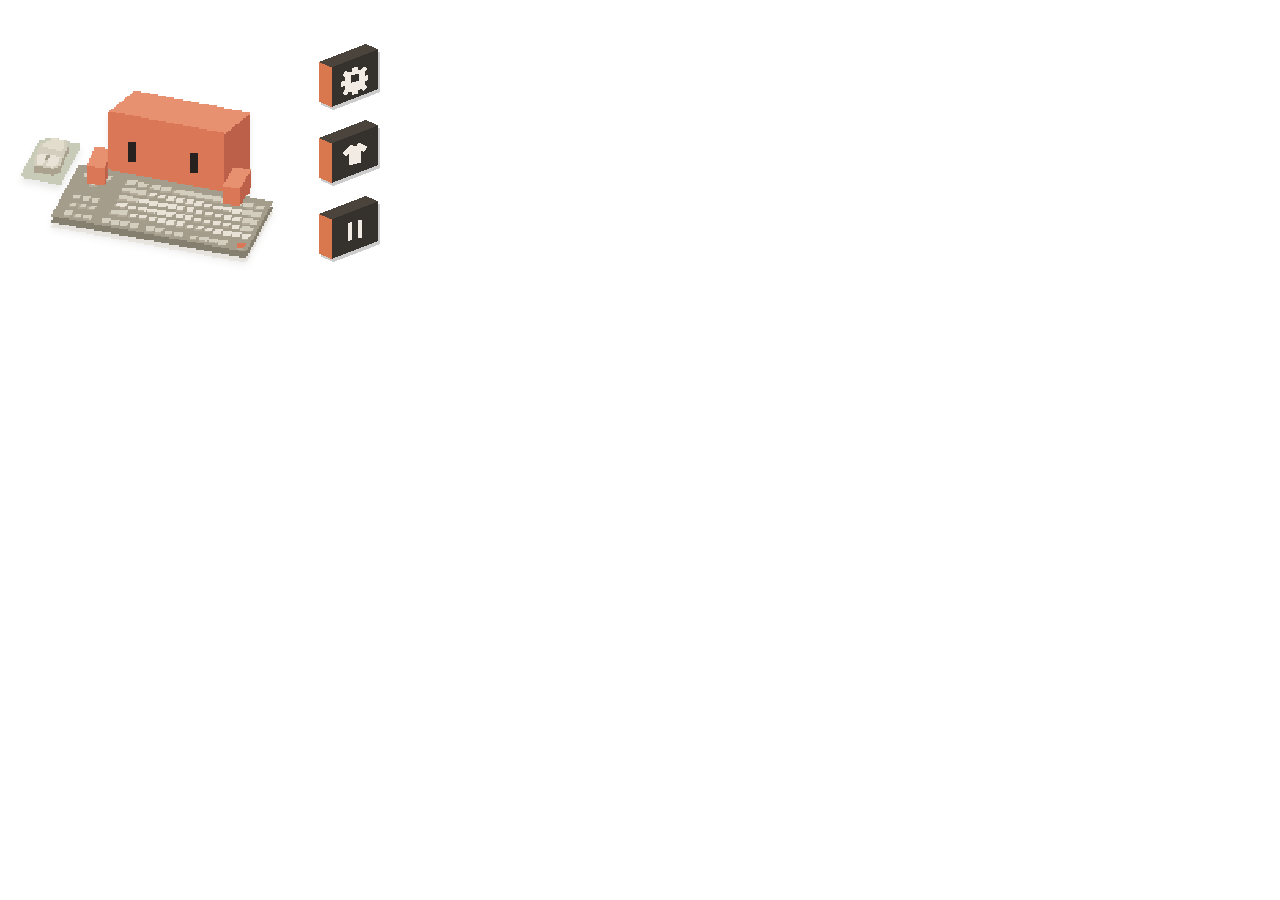
==== commit 48d8ce4f: "feat: prepare stable 0.3.0 with optional arm reach and click reactions" ====
--- a/web/index.html
+++ b/web/index.html
@@ -38,6 +38,8 @@
   <script src="lite-bridge.js"></script>
   <script src="core/clawd.bundle.js"></script>
   <script src="button-press.js" defer></script>
+<script src="core/clawd-reach.js"></script>
+<script src="core/clawd-reactions.js"></script>
 <script src="desktop-renderer.js"></script>
 </body>
 </html>
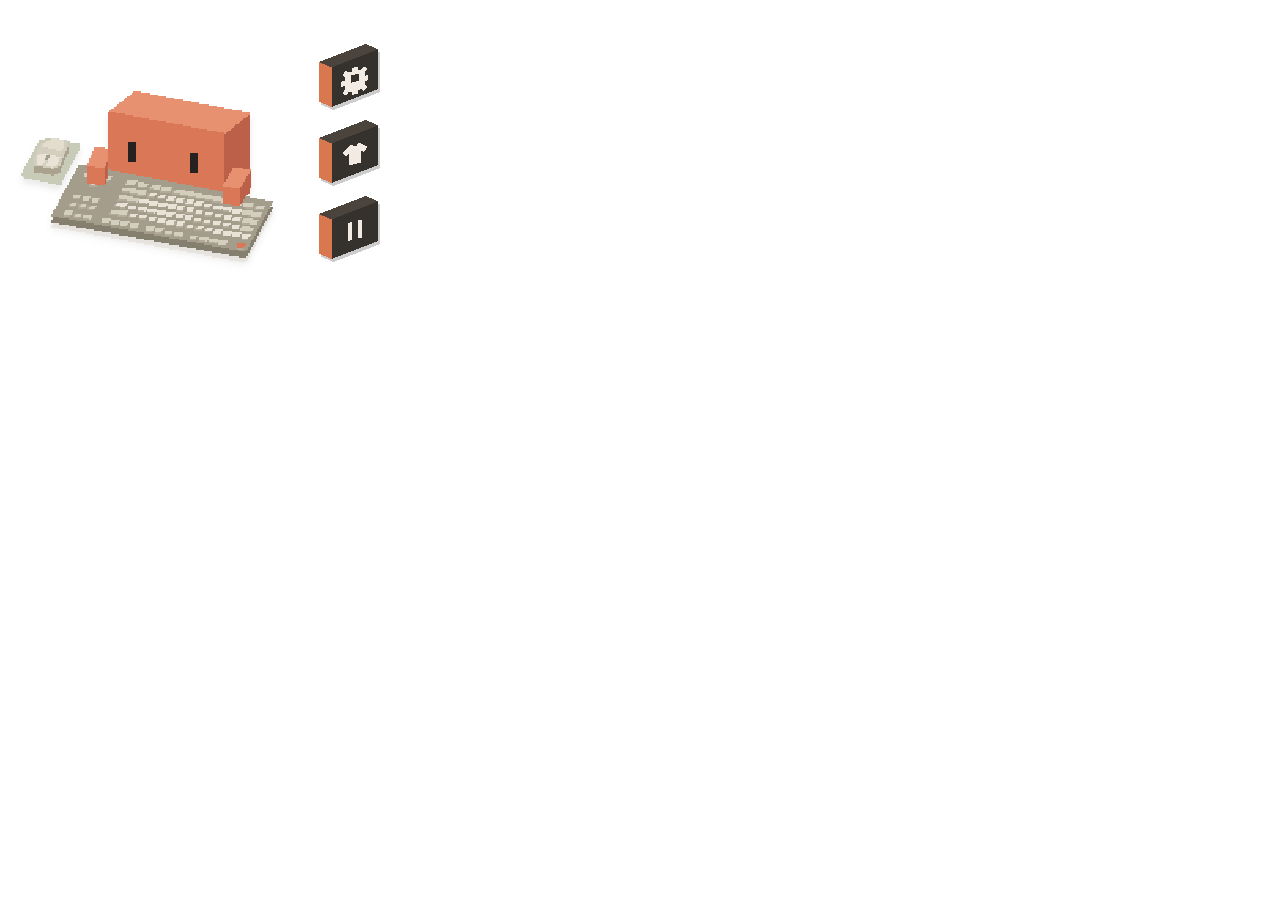
==== commit c3f3ad6b: "release: prepare opt-in beta 0.3.1-beta.1 and verify update extraction" ====
--- a/web/index.html
+++ b/web/index.html
@@ -40,6 +40,7 @@
   <script src="button-press.js" defer></script>
 <script src="core/clawd-reach.js"></script>
 <script src="core/clawd-reactions.js"></script>
+<script src="core/clawd-update-visuals.js"></script>
 <script src="desktop-renderer.js"></script>
 </body>
 </html>
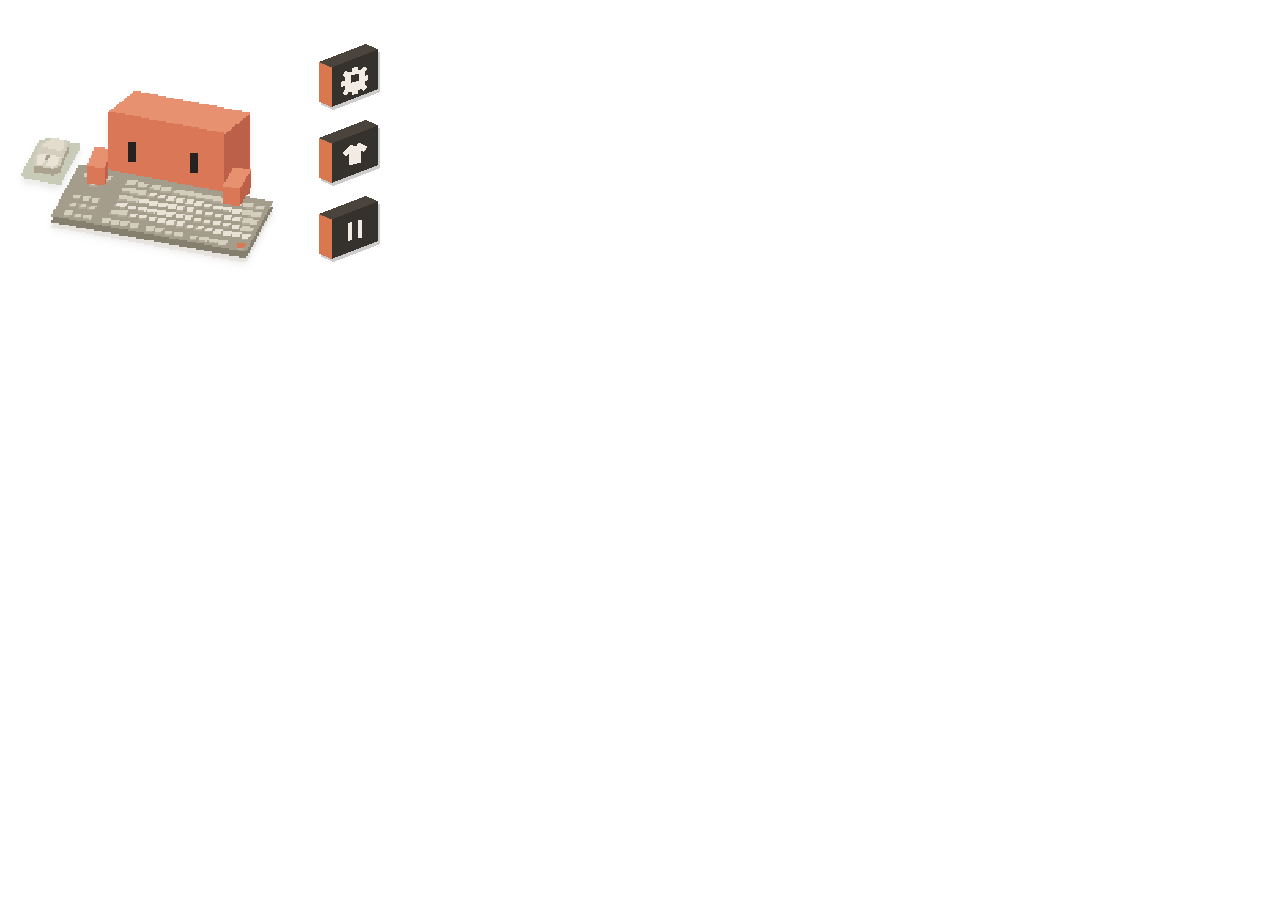
==== commit b6048671: "feat: release 0.4.0 beta with outfits and idle animations" ====
--- a/web/index.html
+++ b/web/index.html
@@ -9,7 +9,7 @@
 </head>
 <body>
   <main id="clawd-desktop">
-    <div class="scene" data-mouse-zone title="按住小蟹拖动 · 右键打开菜单"><svg xmlns="http://www.w3.org/2000/svg" width="1080" height="815" viewBox="12 -16 216 163" id="clawd-scene" role="img" aria-labelledby="clawd-title clawd-desc"><title id="clawd-title">Clawd 的小工位</title><desc id="clawd-desc">Pixel block Clawd with independently animated hands, key lights, happy eyes, heart bubbles, sunglasses, sleep and startled expressions.</desc><g shape-rendering="crispEdges"><defs><clipPath id="far-arm-visible"><path clip-rule="evenodd" d="M0 0H240V164H0Z M78 39L83 39L83 40L89 40L89 41L94 41L94 42L99 42L99 43L104 43L104 44L110 44L110 45L115 45L115 46L120 46L120 47L126 47L126 48L131 48L131 49L136 49L136 50L141 50L141 51L147 51L147 52L152 52L152 53L152 103L152 102L147 102L147 101L141 101L141 100L136 100L136 99L131 99L131 98L126 98L126 97L120 97L120 96L115 96L115 95L110 95L110 94L104 94L104 93L99 93L99 92L94 92L94 91L89 91L89 90L83 90L83 89L78 89L78 39Z" /></clipPath><clipPath id="raised-arms-visible"><path clip-rule="evenodd" d="M0 0H240V164H0Z M78 39L79 39L79 38L80 38L80 37L82 37L82 36L83 36L83 35L84 35L84 34L85 34L85 33L87 33L87 32L88 32L88 31L89 31L89 30L90 30L90 29L92 29L92 28L93 28L93 27L94 27L94 26L99 26L99 27L105 27L105 28L110 28L110 29L115 29L115 30L120 30L120 31L126 31L126 32L131 32L131 33L136 33L136 34L142 34L142 35L147 35L147 36L152 36L152 37L157 37L157 38L163 38L163 39L168 39L168 40L168 90L168 91L167 91L167 92L166 92L166 93L164 93L164 94L163 94L163 95L162 95L162 96L161 96L161 97L159 97L159 98L158 98L158 99L157 99L157 100L156 100L156 101L154 101L154 102L153 102L153 103L152 103L152 102L147 102L147 101L141 101L141 100L136 100L136 99L131 99L131 98L126 98L126 97L120 97L120 96L115 96L115 95L110 95L110 94L104 94L104 93L99 93L99 92L94 92L94 91L89 91L89 90L83 90L83 89L78 89L78 39Z" /></clipPath><clipPath id="cool-above-desk"><path d="M0 -100H240V105H0Z" /></clipPath></defs><path d="M166 135L166 134L161 134L161 133L155 133L155 132L150 132L150 131L144 131L144 130L139 130L139 129L134 129L134 128L128 128L128 127L123 127L123 126L117 126L117 125L112 125L112 124L107 124L107 123L101 123L101 122L96 122L96 121L91 121L91 120L85 120L85 119L80 119L80 118L74 118L74 117L69 117L69 116L64 116L64 115L58 115L58 114L53 114L53 113L47 113L47 112L42 112L42 110L43 110L43 108L44 108L44 106L45 106L45 105L46 105L46 103L47 103L47 101L48 101L48 99L49 99L49 97L50 97L50 96L51 96L51 94L52 94L52 92L53 92L53 90L54 90L54 88L55 88L55 86L56 86L56 84L57 84L57 83L58 83L58 81L59 81L59 79L60 79L65 79L65 80L70 80L70 81L75 81L75 82L80 82L80 83L86 83L86 84L91 84L91 85L96 85L96 86L101 86L101 87L106 87L106 88L111 88L111 89L116 89L116 90L122 90L122 91L127 91L127 92L132 92L132 93L137 93L137 94L142 94L142 95L147 95L147 96L152 96L152 97L157 97L157 98L162 98L162 99L168 99L168 100L173 100L173 101L178 101L178 102L183 102L183 103L182 103L182 105L181 105L181 107L180 107L180 109L179 109L179 111L178 111L178 112L177 112L177 114L176 114L176 116L175 116L175 118L174 118L174 120L173 120L173 122L172 122L172 124L171 124L171 126L170 126L170 127L169 127L169 129L168 129L168 131L167 131L167 133L166 133L166 135Z" fill="#cdc1af" id="keyboard-shadow" opacity=".24" /><g id="body-motion"><g id="cat-headphones-rear" data-placement="before-body-surfaces" shape-rendering="crispEdges" pointer-events="none" display="none"><g id="cat-headphones-left-cup"><path fill="#c981a3" d="M80 32h1v1H80ZM79 33h3v1H79ZM79 34h3v1H79ZM79 35h3v1H79ZM79 36h3v1H79ZM79 37h3v1H79ZM79 38h3v1H79ZM79 39h3v1H79ZM79 40h3v1H79ZM79 41h3v1H79ZM79 42h3v1H79ZM79 43h3v1H79ZM79 44h3v1H79ZM79 45h3v1H79ZM79 46h3v1H79ZM79 47h3v1H79ZM80 48h1v1H80Z" /><path fill="#ffe3ee" d="M73 37h1v1H73Z" /><path fill="#ffe3ee" d="M80 32h1v1H80ZM78 33h2v1H78ZM77 34h1v1H77ZM76 35h1v1H76ZM75 36h1v1H75ZM74 37h1v1H74ZM72 38h2v1H72ZM71 39h1v1H71ZM70 40h1v1H70ZM69 41h1v1H69ZM67 42h2v1H67ZM66 43h1v1H66Z" /><path fill="#c981a3" d="M80 33h2v1H80ZM78 34h3v1H78ZM77 35h3v1H77ZM76 36h2v1H76ZM75 37h2v1H75ZM74 38h2v1H74ZM72 39h3v1H72ZM71 40h2v1H71ZM70 41h2v1H70ZM69 42h2v1H69ZM67 43h3v1H67ZM68 44h1v1H68Z" /><path fill="#c981a3" d="M81 34h1v1H81ZM80 35h2v1H80ZM78 36h4v1H78ZM77 37h5v1H77ZM76 38h6v1H76ZM75 39h7v1H75ZM73 40h9v1H73ZM72 41h10v1H72ZM71 42h11v1H71ZM70 43h12v1H70ZM69 44h13v1H69ZM68 45h14v1H68ZM68 46h14v1H68ZM68 47h14v1H68ZM68 48h13v1H68ZM68 49h12v1H68ZM68 50h11v1H68ZM68 51h10v1H68ZM68 52h9v1H68ZM68 53h7v1H68ZM68 54h6v1H68ZM68 55h5v1H68ZM68 56h4v1H68ZM68 57h2v1H68ZM68 58h1v1H68Z" /><path fill="#edabc7" d="M65 44h3v1H65ZM65 45h3v1H65ZM65 46h3v1H65ZM65 47h3v1H65ZM65 48h3v1H65ZM65 49h3v1H65ZM65 50h3v1H65ZM65 51h3v1H65ZM65 52h3v1H65ZM65 53h3v1H65ZM65 54h3v1H65ZM65 55h3v1H65ZM65 56h3v1H65ZM65 57h3v1H65ZM65 58h3v1H65ZM66 59h2v1H66Z" /><path fill="#c981a3" d="M82 31h1v1H82ZM82 32h1v1H82ZM82 33h1v1H82ZM82 34h1v1H82ZM82 35h1v1H82ZM82 36h1v1H82ZM82 37h1v1H82ZM82 38h1v1H82ZM82 39h1v1H82ZM82 40h1v1H82ZM82 41h1v1H82ZM82 42h1v1H82ZM82 43h1v1H82ZM82 44h1v1H82ZM82 45h1v1H82ZM82 46h1v1H82ZM82 47h1v1H82ZM82 48h1v1H82Z" /><path fill="#ffe3ee" d="M73 38h1v1H73Z" /><path fill="#c981a3" d="M81 31h2v1H81ZM80 32h2v1H80ZM78 33h3v1H78ZM77 34h3v1H77ZM76 35h2v1H76ZM75 36h2v1H75ZM74 37h2v1H74ZM72 38h3v1H72ZM71 39h2v1H71ZM70 40h2v1H70ZM69 41h2v1H69ZM67 42h3v1H67ZM68 43h1v1H68Z" /><path fill="#c981a3" d="M82 32h1v1H82ZM81 33h2v1H81ZM80 34h3v1H80ZM78 35h5v1H78ZM77 36h6v1H77ZM76 37h7v1H76ZM75 38h8v1H75ZM73 39h10v1H73ZM72 40h11v1H72ZM71 41h12v1H71ZM70 42h13v1H70ZM69 43h14v1H69ZM68 44h15v1H68ZM68 45h15v1H68ZM68 46h15v1H68ZM68 47h15v1H68ZM68 48h14v1H68ZM68 49h13v1H68ZM68 50h12v1H68ZM68 51h11v1H68ZM68 52h10v1H68ZM68 53h8v1H68ZM68 54h7v1H68ZM68 55h6v1H68ZM68 56h5v1H68ZM68 57h3v1H68ZM68 58h2v1H68ZM68 59h1v1H68Z" /><path fill="#ffe3ee" d="M81 49h1v1H81ZM80 50h1v1H80ZM79 51h1v1H79ZM77 52h2v1H77ZM76 53h1v1H76ZM75 54h1v1H75ZM74 55h1v1H74ZM73 56h1v1H73ZM71 57h2v1H71ZM70 58h1v1H70ZM69 59h1v1H69ZM68 60h1v1H68Z" /><path fill="#d18daf" d="M67 43h1v1H67ZM67 44h1v1H67ZM67 45h1v1H67ZM67 46h1v1H67ZM67 47h1v1H67ZM67 48h1v1H67ZM67 49h1v1H67ZM67 50h1v1H67ZM67 51h1v1H67ZM67 52h1v1H67ZM67 53h1v1H67ZM67 54h1v1H67ZM67 55h1v1H67ZM67 56h1v1H67ZM67 57h1v1H67ZM67 58h1v1H67ZM67 59h1v1H67ZM67 60h1v1H67Z" /><path fill="#c981a3" d="M82 31h5v1H82ZM82 32h7v1H82ZM82 33h7v1H82ZM82 34h7v1H82ZM82 35h7v1H82ZM82 36h7v1H82ZM82 37h7v1H82ZM82 38h7v1H82ZM82 39h7v1H82ZM82 40h7v1H82ZM82 41h7v1H82ZM82 42h7v1H82ZM82 43h7v1H82ZM82 44h7v1H82ZM82 45h7v1H82ZM82 46h7v1H82ZM82 47h7v1H82ZM82 48h7v1H82ZM82 49h7v1H82ZM83 50h6v1H83ZM87 51h1v1H87Z" /><path fill="#ffe3ee" d="M73 38h1v1H73Z" /><path fill="#ffe3ee" d="M82 31h5v1H82ZM81 32h6v1H81ZM80 33h6v1H80ZM78 34h7v1H78ZM77 35h6v1H77ZM76 36h6v1H76ZM75 37h6v1H75ZM74 38h6v1H74ZM72 39h6v1H72ZM71 40h6v1H71ZM70 41h6v1H70ZM71 42h4v1H71Z" /><path fill="#c981a3" d="M87 32h2v1H87ZM86 33h2v1H86ZM85 34h2v1H85ZM83 35h3v1H83ZM82 36h3v1H82ZM81 37h2v1H81ZM80 38h2v1H80ZM78 39h3v1H78ZM77 40h3v1H77ZM76 41h2v1H76ZM75 42h2v1H75ZM74 43h2v1H74Z" /><path fill="#c981a3" d="M88 33h1v1H88ZM87 34h2v1H87ZM86 35h3v1H86ZM85 36h4v1H85ZM83 37h6v1H83ZM82 38h7v1H82ZM81 39h8v1H81ZM80 40h9v1H80ZM78 41h11v1H78ZM77 42h12v1H77ZM76 43h13v1H76ZM75 44h14v1H75ZM75 45h14v1H75ZM75 46h14v1H75ZM75 47h14v1H75ZM75 48h14v1H75ZM75 49h14v1H75ZM75 50h14v1H75ZM75 51h13v1H75ZM75 52h12v1H75ZM75 53h11v1H75ZM75 54h10v1H75ZM75 55h9v1H75ZM75 56h7v1H75ZM75 57h6v1H75ZM75 58h5v1H75ZM75 59h4v1H75ZM75 60h2v1H75ZM75 61h1v1H75Z" /><path fill="#f2bad0" d="M69 42h2v1H69ZM68 43h6v1H68ZM68 44h7v1H68ZM68 45h7v1H68ZM68 46h7v1H68ZM68 47h7v1H68ZM68 48h7v1H68ZM68 49h7v1H68ZM68 50h7v1H68ZM68 51h7v1H68ZM68 52h7v1H68ZM68 53h7v1H68ZM68 54h7v1H68ZM68 55h7v1H68ZM68 56h7v1H68ZM68 57h7v1H68ZM68 58h7v1H68ZM68 59h7v1H68ZM68 60h7v1H68ZM68 61h7v1H68ZM71 62h4v1H71Z" /><path fill="#c981a3" d="M88 34h1v1H88ZM88 35h1v1H88ZM88 36h1v1H88ZM88 37h1v1H88ZM88 38h1v1H88ZM88 39h1v1H88ZM88 40h1v1H88ZM88 41h1v1H88ZM88 42h1v1H88ZM88 43h1v1H88ZM88 44h1v1H88ZM88 45h1v1H88ZM88 46h1v1H88ZM88 47h1v1H88ZM88 48h1v1H88ZM88 49h1v1H88ZM88 50h1v1H88ZM88 51h1v1H88Z" /><path fill="#ffe3ee" d="" /><path fill="#c981a3" d="M87 34h2v1H87ZM86 35h2v1H86ZM85 36h2v1H85ZM83 37h3v1H83ZM82 38h3v1H82ZM81 39h2v1H81ZM80 40h2v1H80ZM78 41h3v1H78ZM77 42h3v1H77ZM76 43h2v1H76ZM75 44h2v1H75Z" /><path fill="#c981a3" d="M88 35h1v1H88ZM87 36h2v1H87ZM86 37h3v1H86ZM85 38h4v1H85ZM83 39h6v1H83ZM82 40h7v1H82ZM81 41h8v1H81ZM80 42h9v1H80ZM78 43h11v1H78ZM77 44h12v1H77ZM76 45h13v1H76ZM76 46h13v1H76ZM76 47h13v1H76ZM76 48h13v1H76ZM76 49h13v1H76ZM76 50h13v1H76ZM76 51h13v1H76ZM76 52h11v1H76ZM76 53h10v1H76ZM76 54h9v1H76ZM76 55h8v1H76ZM76 56h7v1H76ZM76 57h5v1H76ZM76 58h4v1H76ZM76 59h3v1H76ZM76 60h2v1H76Z" /><path fill="#ffe3ee" d="M87 52h2v1H87ZM86 53h1v1H86ZM85 54h1v1H85ZM84 55h1v1H84ZM82 56h2v1H82ZM81 57h1v1H81ZM80 58h1v1H80ZM79 59h1v1H79ZM77 60h2v1H77ZM76 61h1v1H76ZM75 62h1v1H75Z" /><path fill="#ba789b" d="M75 44h1v1H75ZM75 45h1v1H75ZM75 46h1v1H75ZM75 47h1v1H75ZM75 48h1v1H75ZM75 49h1v1H75ZM75 50h1v1H75ZM75 51h1v1H75ZM75 52h1v1H75ZM75 53h1v1H75ZM75 54h1v1H75ZM75 55h1v1H75ZM75 56h1v1H75ZM75 57h1v1H75ZM75 58h1v1H75ZM75 59h1v1H75ZM75 60h1v1H75ZM75 61h1v1H75ZM75 62h1v1H75Z" /></g></g><g id="headphones-rear" data-placement="before-body-surfaces" shape-rendering="crispEdges" pointer-events="none" display="none"><g id="headphones-left-cup"><path fill="#5598bd" d="M80 32h1v1H80ZM79 33h3v1H79ZM79 34h3v1H79ZM79 35h3v1H79ZM79 36h3v1H79ZM79 37h3v1H79ZM79 38h3v1H79ZM79 39h3v1H79ZM79 40h3v1H79ZM79 41h3v1H79ZM79 42h3v1H79ZM79 43h3v1H79ZM79 44h3v1H79ZM79 45h3v1H79ZM79 46h3v1H79ZM79 47h3v1H79ZM80 48h1v1H80Z" /><path fill="#bce6f6" d="M73 37h1v1H73Z" /><path fill="#bce6f6" d="M80 32h1v1H80ZM78 33h2v1H78ZM77 34h1v1H77ZM76 35h1v1H76ZM75 36h1v1H75ZM74 37h1v1H74ZM72 38h2v1H72ZM71 39h1v1H71ZM70 40h1v1H70ZM69 41h1v1H69ZM67 42h2v1H67ZM66 43h1v1H66Z" /><path fill="#5598bd" d="M80 33h2v1H80ZM78 34h3v1H78ZM77 35h3v1H77ZM76 36h2v1H76ZM75 37h2v1H75ZM74 38h2v1H74ZM72 39h3v1H72ZM71 40h2v1H71ZM70 41h2v1H70ZM69 42h2v1H69ZM67 43h3v1H67ZM68 44h1v1H68Z" /><path fill="#5598bd" d="M81 34h1v1H81ZM80 35h2v1H80ZM78 36h4v1H78ZM77 37h5v1H77ZM76 38h6v1H76ZM75 39h7v1H75ZM73 40h9v1H73ZM72 41h10v1H72ZM71 42h11v1H71ZM70 43h12v1H70ZM69 44h13v1H69ZM68 45h14v1H68ZM68 46h14v1H68ZM68 47h14v1H68ZM68 48h13v1H68ZM68 49h12v1H68ZM68 50h11v1H68ZM68 51h10v1H68ZM68 52h9v1H68ZM68 53h7v1H68ZM68 54h6v1H68ZM68 55h5v1H68ZM68 56h4v1H68ZM68 57h2v1H68ZM68 58h1v1H68Z" /><path fill="#82c5e6" d="M65 44h3v1H65ZM65 45h3v1H65ZM65 46h3v1H65ZM65 47h3v1H65ZM65 48h3v1H65ZM65 49h3v1H65ZM65 50h3v1H65ZM65 51h3v1H65ZM65 52h3v1H65ZM65 53h3v1H65ZM65 54h3v1H65ZM65 55h3v1H65ZM65 56h3v1H65ZM65 57h3v1H65ZM65 58h3v1H65ZM66 59h2v1H66Z" /><path fill="#5598bd" d="M82 31h1v1H82ZM82 32h1v1H82ZM82 33h1v1H82ZM82 34h1v1H82ZM82 35h1v1H82ZM82 36h1v1H82ZM82 37h1v1H82ZM82 38h1v1H82ZM82 39h1v1H82ZM82 40h1v1H82ZM82 41h1v1H82ZM82 42h1v1H82ZM82 43h1v1H82ZM82 44h1v1H82ZM82 45h1v1H82ZM82 46h1v1H82ZM82 47h1v1H82ZM82 48h1v1H82Z" /><path fill="#bce6f6" d="M73 38h1v1H73Z" /><path fill="#5598bd" d="M81 31h2v1H81ZM80 32h2v1H80ZM78 33h3v1H78ZM77 34h3v1H77ZM76 35h2v1H76ZM75 36h2v1H75ZM74 37h2v1H74ZM72 38h3v1H72ZM71 39h2v1H71ZM70 40h2v1H70ZM69 41h2v1H69ZM67 42h3v1H67ZM68 43h1v1H68Z" /><path fill="#5598bd" d="M82 32h1v1H82ZM81 33h2v1H81ZM80 34h3v1H80ZM78 35h5v1H78ZM77 36h6v1H77ZM76 37h7v1H76ZM75 38h8v1H75ZM73 39h10v1H73ZM72 40h11v1H72ZM71 41h12v1H71ZM70 42h13v1H70ZM69 43h14v1H69ZM68 44h15v1H68ZM68 45h15v1H68ZM68 46h15v1H68ZM68 47h15v1H68ZM68 48h14v1H68ZM68 49h13v1H68ZM68 50h12v1H68ZM68 51h11v1H68ZM68 52h10v1H68ZM68 53h8v1H68ZM68 54h7v1H68ZM68 55h6v1H68ZM68 56h5v1H68ZM68 57h3v1H68ZM68 58h2v1H68ZM68 59h1v1H68Z" /><path fill="#bce6f6" d="M81 49h1v1H81ZM80 50h1v1H80ZM79 51h1v1H79ZM77 52h2v1H77ZM76 53h1v1H76ZM75 54h1v1H75ZM74 55h1v1H74ZM73 56h1v1H73ZM71 57h2v1H71ZM70 58h1v1H70ZM69 59h1v1H69ZM68 60h1v1H68Z" /><path fill="#6aadc9" d="M67 43h1v1H67ZM67 44h1v1H67ZM67 45h1v1H67ZM67 46h1v1H67ZM67 47h1v1H67ZM67 48h1v1H67ZM67 49h1v1H67ZM67 50h1v1H67ZM67 51h1v1H67ZM67 52h1v1H67ZM67 53h1v1H67ZM67 54h1v1H67ZM67 55h1v1H67ZM67 56h1v1H67ZM67 57h1v1H67ZM67 58h1v1H67ZM67 59h1v1H67ZM67 60h1v1H67Z" /><path fill="#5598bd" d="M82 31h5v1H82ZM82 32h7v1H82ZM82 33h7v1H82ZM82 34h7v1H82ZM82 35h7v1H82ZM82 36h7v1H82ZM82 37h7v1H82ZM82 38h7v1H82ZM82 39h7v1H82ZM82 40h7v1H82ZM82 41h7v1H82ZM82 42h7v1H82ZM82 43h7v1H82ZM82 44h7v1H82ZM82 45h7v1H82ZM82 46h7v1H82ZM82 47h7v1H82ZM82 48h7v1H82ZM82 49h7v1H82ZM83 50h6v1H83ZM87 51h1v1H87Z" /><path fill="#bce6f6" d="M73 38h1v1H73Z" /><path fill="#bce6f6" d="M82 31h5v1H82ZM81 32h6v1H81ZM80 33h6v1H80ZM78 34h7v1H78ZM77 35h6v1H77ZM76 36h6v1H76ZM75 37h6v1H75ZM74 38h6v1H74ZM72 39h6v1H72ZM71 40h6v1H71ZM70 41h6v1H70ZM71 42h4v1H71Z" /><path fill="#5598bd" d="M87 32h2v1H87ZM86 33h2v1H86ZM85 34h2v1H85ZM83 35h3v1H83ZM82 36h3v1H82ZM81 37h2v1H81ZM80 38h2v1H80ZM78 39h3v1H78ZM77 40h3v1H77ZM76 41h2v1H76ZM75 42h2v1H75ZM74 43h2v1H74Z" /><path fill="#5598bd" d="M88 33h1v1H88ZM87 34h2v1H87ZM86 35h3v1H86ZM85 36h4v1H85ZM83 37h6v1H83ZM82 38h7v1H82ZM81 39h8v1H81ZM80 40h9v1H80ZM78 41h11v1H78ZM77 42h12v1H77ZM76 43h13v1H76ZM75 44h14v1H75ZM75 45h14v1H75ZM75 46h14v1H75ZM75 47h14v1H75ZM75 48h14v1H75ZM75 49h14v1H75ZM75 50h14v1H75ZM75 51h13v1H75ZM75 52h12v1H75ZM75 53h11v1H75ZM75 54h10v1H75ZM75 55h9v1H75ZM75 56h7v1H75ZM75 57h6v1H75ZM75 58h5v1H75ZM75 59h4v1H75ZM75 60h2v1H75ZM75 61h1v1H75Z" /><path fill="#8dceeb" d="M69 42h2v1H69ZM68 43h6v1H68ZM68 44h7v1H68ZM68 45h7v1H68ZM68 46h7v1H68ZM68 47h7v1H68ZM68 48h7v1H68ZM68 49h7v1H68ZM68 50h7v1H68ZM68 51h7v1H68ZM68 52h7v1H68ZM68 53h7v1H68ZM68 54h7v1H68ZM68 55h7v1H68ZM68 56h7v1H68ZM68 57h7v1H68ZM68 58h7v1H68ZM68 59h7v1H68ZM68 60h7v1H68ZM68 61h7v1H68ZM71 62h4v1H71Z" /><path fill="#5598bd" d="M88 34h1v1H88ZM88 35h1v1H88ZM88 36h1v1H88ZM88 37h1v1H88ZM88 38h1v1H88ZM88 39h1v1H88ZM88 40h1v1H88ZM88 41h1v1H88ZM88 42h1v1H88ZM88 43h1v1H88ZM88 44h1v1H88ZM88 45h1v1H88ZM88 46h1v1H88ZM88 47h1v1H88ZM88 48h1v1H88ZM88 49h1v1H88ZM88 50h1v1H88ZM88 51h1v1H88Z" /><path fill="#bce6f6" d="" /><path fill="#5598bd" d="M87 34h2v1H87ZM86 35h2v1H86ZM85 36h2v1H85ZM83 37h3v1H83ZM82 38h3v1H82ZM81 39h2v1H81ZM80 40h2v1H80ZM78 41h3v1H78ZM77 42h3v1H77ZM76 43h2v1H76ZM75 44h2v1H75Z" /><path fill="#5598bd" d="M88 35h1v1H88ZM87 36h2v1H87ZM86 37h3v1H86ZM85 38h4v1H85ZM83 39h6v1H83ZM82 40h7v1H82ZM81 41h8v1H81ZM80 42h9v1H80ZM78 43h11v1H78ZM77 44h12v1H77ZM76 45h13v1H76ZM76 46h13v1H76ZM76 47h13v1H76ZM76 48h13v1H76ZM76 49h13v1H76ZM76 50h13v1H76ZM76 51h13v1H76ZM76 52h11v1H76ZM76 53h10v1H76ZM76 54h9v1H76ZM76 55h8v1H76ZM76 56h7v1H76ZM76 57h5v1H76ZM76 58h4v1H76ZM76 59h3v1H76ZM76 60h2v1H76Z" /><path fill="#bce6f6" d="M87 52h2v1H87ZM86 53h1v1H86ZM85 54h1v1H85ZM84 55h1v1H84ZM82 56h2v1H82ZM81 57h1v1H81ZM80 58h1v1H80ZM79 59h1v1H79ZM77 60h2v1H77ZM76 61h1v1H76ZM75 62h1v1H75Z" /><path fill="#609eb9" d="M75 44h1v1H75ZM75 45h1v1H75ZM75 46h1v1H75ZM75 47h1v1H75ZM75 48h1v1H75ZM75 49h1v1H75ZM75 50h1v1H75ZM75 51h1v1H75ZM75 52h1v1H75ZM75 53h1v1H75ZM75 54h1v1H75ZM75 55h1v1H75ZM75 56h1v1H75ZM75 57h1v1H75ZM75 58h1v1H75ZM75 59h1v1H75ZM75 60h1v1H75ZM75 61h1v1H75ZM75 62h1v1H75Z" /></g></g><path d="M78 39L79 39L79 38L80 38L80 37L82 37L82 36L83 36L83 35L84 35L84 34L85 34L85 33L87 33L87 32L88 32L88 31L89 31L89 30L90 30L90 29L92 29L92 28L93 28L93 27L94 27L94 26L99 26L99 27L105 27L105 28L110 28L110 29L115 29L115 30L120 30L120 31L126 31L126 32L131 32L131 33L136 33L136 34L142 34L142 35L147 35L147 36L152 36L152 37L157 37L157 38L163 38L163 39L168 39L168 40L168 41L167 41L167 42L166 42L166 43L164 43L164 44L163 44L163 45L162 45L162 46L161 46L161 47L159 47L159 48L158 48L158 49L157 49L157 50L156 50L156 51L154 51L154 52L153 52L153 53L152 53L152 52L147 52L147 51L141 51L141 50L136 50L136 49L131 49L131 48L126 48L126 47L120 47L120 46L115 46L115 45L110 45L110 44L104 44L104 43L99 43L99 42L94 42L94 41L89 41L89 40L83 40L83 39L78 39Z" fill="#e89170" id="body-top" /><path d="M152 53L153 53L153 52L154 52L154 51L156 51L156 50L157 50L157 49L158 49L158 48L159 48L159 47L161 47L161 46L162 46L162 45L163 45L163 44L164 44L164 43L166 43L166 42L167 42L167 41L168 41L168 40L168 90L168 91L167 91L167 92L166 92L166 93L164 93L164 94L163 94L163 95L162 95L162 96L161 96L161 97L159 97L159 98L158 98L158 99L157 99L157 100L156 100L156 101L154 101L154 102L153 102L153 103L152 103L152 53Z" fill="#bc6049" id="body-side" /><path d="M78 39L83 39L83 40L89 40L89 41L94 41L94 42L99 42L99 43L104 43L104 44L110 44L110 45L115 45L115 46L120 46L120 47L126 47L126 48L131 48L131 49L136 49L136 50L141 50L141 51L147 51L147 52L152 52L152 53L152 103L152 102L147 102L147 101L141 101L141 100L136 100L136 99L131 99L131 98L126 98L126 97L120 97L120 96L115 96L115 95L110 95L110 94L104 94L104 93L99 93L99 92L94 92L94 91L89 91L89 90L83 90L83 89L78 89L78 39Z" fill="#d97757" id="body-front" /><g id="eyes-open"><path d="M91 58L96 58L96 59L96 72L96 71L91 71L91 58Z" fill="#27221f" /><path d="M130 65L135 65L135 66L135 79L135 78L130 78L130 65Z" fill="#27221f" /></g><g id="eyes-blink" display="none"><path d="M91 69L96 69L96 70L96 72L96 71L91 71L91 69Z" fill="#27221f" /><path d="M130 76L135 76L135 77L135 79L135 78L130 78L130 76Z" fill="#27221f" /></g><g id="eyes-busy" display="none"><path d="M90 59L93 59L93 60L94 60L94 61L95 61L95 62L96 62L96 64L97 64L97 65L98 65L98 66L99 66L99 69L99 70L98 70L98 71L96 71L96 72L95 72L95 73L93 73L93 74L92 74L92 73L89 73L90 73L90 72L91 72L91 71L92 71L92 70L94 70L94 69L95 69L95 68L96 68L96 67L95 67L95 66L94 66L94 64L93 64L93 63L92 63L92 62L91 62L91 60L90 60L90 59Z" fill="#27221f" /><path d="M137 67L134 67L134 68L133 68L133 69L132 69L132 70L130 70L130 71L129 71L129 72L128 72L128 75L129 75L129 76L130 76L130 77L131 77L131 78L132 78L132 79L133 79L133 80L134 80L134 81L135 81L135 82L138 82L138 81L138 80L137 80L137 79L136 79L136 78L135 78L135 77L134 77L134 76L133 76L133 75L132 75L132 74L131 74L131 73L132 73L132 72L133 72L133 70L134 70L134 69L135 69L135 68L136 68L136 67L137 67Z" fill="#27221f" /></g><g id="eyes-startled" display="none"><path d="M88 54L93 54L93 55L98 55L98 56L98 76L98 75L93 75L93 74L88 74L88 54Z" fill="#27221f" /><path d="M127 61L132 61L132 62L137 62L137 63L137 83L137 82L132 82L132 81L127 81L127 61Z" fill="#27221f" /></g><g id="eyes-sneak" display="none"><path d="M91 62L96 62L96 63L96 69L96 68L91 68L91 62Z" fill="#27221f" /><path d="M130 69L135 69L135 70L135 76L135 75L130 75L130 69Z" fill="#27221f" /></g><g id="eyes-wide" display="none"><path d="M89 56L93 56L93 57L97 57L97 58L97 75L97 74L93 74L93 73L89 73L89 56Z" fill="#27221f" /><path d="M128 63L132 63L132 64L136 64L136 65L136 82L136 81L132 81L132 80L128 80L128 63Z" fill="#27221f" /></g><g id="cool-stage" clip-path="url(#cool-above-desk)"><g id="clawd-sunglasses" shape-rendering="crispEdges" pointer-events="none" aria-label="Pixel sunglasses with white glass reflections" display="none"><path fill="#252a2f" d="M86 67h3v1h-3zM87 68h5v1h-5zM87 69h5v1h-5zM95 69h5v1h-5zM88 70h6v1h-6zM95 70h10v1h-10zM89 71h18v1h-18zM94 72h12v1h-12zM100 73h4v1h-4zM124 74h2v1h-2zM125 75h5v1h-5zM125 76h5v1h-5zM133 76h4v1h-4zM126 77h5v1h-5zM133 77h9v1h-9zM126 78h19v1h-19zM131 79h13v1h-13zM137 80h6v1h-6z" /><path fill="#282420" d="M76 53h8v1h-8zM76 54h13v1h-13zM76 55h18v1h-18zM76 56h24v1h-24zM76 57h7v1h-7zM89 57h16v1h-16zM165 57h1v1h-1zM80 58h3v1h-3zM94 58h16v1h-16zM164 58h2v1h-2zM80 59h3v1h-3zM100 59h15v1h-15zM162 59h4v1h-4zM81 60h2v1h-2zM105 60h16v1h-16zM161 60h5v1h-5zM81 61h3v1h-3zM107 61h19v1h-19zM160 61h5v1h-5zM81 62h3v1h-3zM108 62h23v1h-23zM159 62h5v1h-5zM81 63h3v1h-3zM109 63h28v1h-28zM157 63h5v1h-5zM81 64h3v1h-3zM109 64h13v1h-13zM126 64h16v1h-16zM156 64h5v1h-5zM81 65h3v1h-3zM108 65h13v1h-13zM131 65h16v1h-16zM155 65h5v1h-5zM82 66h3v1h-3zM108 66h3v1h-3zM115 66h6v1h-6zM137 66h15v1h-15zM154 66h5v1h-5zM82 67h3v1h-3zM108 67h3v1h-3zM119 67h2v1h-2zM142 67h15v1h-15zM82 68h3v1h-3zM108 68h3v1h-3zM119 68h2v1h-2zM145 68h11v1h-11zM82 69h4v1h-4zM108 69h3v1h-3zM119 69h3v1h-3zM146 69h9v1h-9zM83 70h4v1h-4zM107 70h4v1h-4zM119 70h3v1h-3zM147 70h7v1h-7zM84 71h5v1h-5zM107 71h4v1h-4zM119 71h3v1h-3zM147 71h3v1h-3zM152 71h1v1h-1zM84 72h10v1h-10zM106 72h4v1h-4zM119 72h3v1h-3zM146 72h3v1h-3zM85 73h15v1h-15zM104 73h6v1h-6zM120 73h3v1h-3zM146 73h3v1h-3zM89 74h20v1h-20zM120 74h3v1h-3zM146 74h3v1h-3zM94 75h14v1h-14zM120 75h3v1h-3zM146 75h3v1h-3zM100 76h7v1h-7zM120 76h4v1h-4zM146 76h3v1h-3zM105 77h1v1h-1zM121 77h4v1h-4zM145 77h4v1h-4zM121 78h5v1h-5zM145 78h4v1h-4zM122 79h9v1h-9zM144 79h4v1h-4zM123 80h14v1h-14zM143 80h5v1h-5zM126 81h22v1h-22zM131 82h15v1h-15zM137 83h8v1h-8zM142 84h2v1h-2z" /><path fill="#30353a" d="M83 57h6v1h-6zM83 58h11v1h-11zM83 59h17v1h-17zM83 60h15v1h-15zM100 60h5v1h-5zM84 61h14v1h-14zM101 61h3v1h-3zM105 61h2v1h-2zM84 62h13v1h-13zM101 62h3v1h-3zM106 62h2v1h-2zM84 63h12v1h-12zM99 63h4v1h-4zM106 63h3v1h-3zM84 64h12v1h-12zM99 64h3v1h-3zM104 64h5v1h-5zM122 64h4v1h-4zM84 65h11v1h-11zM98 65h4v1h-4zM104 65h4v1h-4zM121 65h10v1h-10zM85 66h9v1h-9zM97 66h4v1h-4zM103 66h5v1h-5zM121 66h16v1h-16zM85 67h1v1h-1zM89 67h4v1h-4zM97 67h11v1h-11zM121 67h15v1h-15zM137 67h5v1h-5zM85 68h2v1h-2zM96 68h12v1h-12zM121 68h15v1h-15zM139 68h6v1h-6zM86 69h1v1h-1zM100 69h8v1h-8zM122 69h13v1h-13zM139 69h3v1h-3zM144 69h2v1h-2zM87 70h1v1h-1zM105 70h2v1h-2zM122 70h12v1h-12zM138 70h3v1h-3zM144 70h3v1h-3zM122 71h12v1h-12zM137 71h3v1h-3zM143 71h4v1h-4zM122 72h11v1h-11zM136 72h4v1h-4zM142 72h4v1h-4zM123 73h9v1h-9zM135 73h4v1h-4zM141 73h5v1h-5zM123 74h1v1h-1zM126 74h6v1h-6zM135 74h11v1h-11zM123 75h2v1h-2zM134 75h12v1h-12zM124 76h1v1h-1zM137 76h9v1h-9zM125 77h1v1h-1zM142 77h3v1h-3z" /><path fill="#4b4540" d="M78 52h6v1h-6zM84 53h5v1h-5zM89 54h5v1h-5zM94 55h6v1h-6zM100 56h5v1h-5zM165 56h1v1h-1zM105 57h5v1h-5zM164 57h1v1h-1zM110 58h5v1h-5zM162 58h2v1h-2zM115 59h6v1h-6zM161 59h1v1h-1zM121 60h5v1h-5zM160 60h1v1h-1zM126 61h5v1h-5zM159 61h1v1h-1zM131 62h6v1h-6zM157 62h2v1h-2zM137 63h5v1h-5zM156 63h1v1h-1zM142 64h5v1h-5zM155 64h1v1h-1zM147 65h5v1h-5zM154 65h1v1h-1zM152 66h2v1h-2z" /><path fill="#dddcd4" d="M104 61h1v1h-1zM104 62h2v1h-2zM103 63h3v1h-3zM102 64h2v1h-2zM102 65h2v1h-2zM101 66h2v1h-2zM142 69h2v1h-2zM141 70h3v1h-3zM140 71h3v1h-3zM140 72h2v1h-2zM139 73h2v1h-2z" /><path fill="#fffdf7" d="M98 60h2v1h-2zM98 61h3v1h-3zM97 62h4v1h-4zM96 63h3v1h-3zM96 64h3v1h-3zM95 65h3v1h-3zM94 66h3v1h-3zM93 67h4v1h-4zM136 67h1v1h-1zM92 68h4v1h-4zM136 68h3v1h-3zM92 69h3v1h-3zM135 69h4v1h-4zM94 70h1v1h-1zM134 70h4v1h-4zM134 71h3v1h-3zM133 72h3v1h-3zM132 73h3v1h-3zM132 74h3v1h-3zM130 75h4v1h-4zM130 76h3v1h-3zM131 77h2v1h-2z" /></g><g id="cool-hand" display="none" pointer-events="none" /></g><g id="eyes-happy" display="none" fill="#27221f"><path d="M92 62h1v1h-1ZM93 62h1v1h-1ZM94 63h1v1h-1ZM90 63h1v1h-1ZM91 63h1v1h-1ZM92 63h1v1h-1ZM93 63h1v1h-1ZM94 64h1v1h-1ZM95 64h1v1h-1ZM96 64h1v1h-1ZM88 64h1v1h-1ZM89 64h1v1h-1ZM90 64h1v1h-1ZM91 64h1v1h-1ZM95 65h1v1h-1ZM96 65h1v1h-1ZM97 65h1v1h-1ZM98 65h1v1h-1ZM88 65h1v1h-1ZM89 65h1v1h-1ZM97 66h1v1h-1ZM98 66h1v1h-1ZM88 66h1v1h-1ZM89 66h1v1h-1ZM97 67h1v1h-1ZM98 67h1v1h-1Z" /><path d="M131 69h1v1h-1ZM132 69h1v1h-1ZM133 70h1v1h-1ZM129 70h1v1h-1ZM130 70h1v1h-1ZM131 70h1v1h-1ZM132 70h1v1h-1ZM133 71h1v1h-1ZM134 71h1v1h-1ZM135 71h1v1h-1ZM127 71h1v1h-1ZM128 71h1v1h-1ZM129 71h1v1h-1ZM130 71h1v1h-1ZM134 72h1v1h-1ZM135 72h1v1h-1ZM136 72h1v1h-1ZM137 72h1v1h-1ZM127 72h1v1h-1ZM128 72h1v1h-1ZM136 73h1v1h-1ZM137 73h1v1h-1ZM127 73h1v1h-1ZM128 73h1v1h-1ZM136 74h1v1h-1ZM137 74h1v1h-1Z" /></g><g id="headphones-front" data-placement="after-sunglasses" shape-rendering="crispEdges" pointer-events="none" mask="url(#headphones-body-corner-occlusion)" display="none"><g id="headphones-headband"><path fill="#5598bd" d="M99 9h1v1H99ZM99 10h6v1H99ZM99 11h12v1H99ZM99 12h17v1H99ZM91 13h4v1H91ZM99 13h22v1H99ZM91 14h36v1H91ZM91 15h41v1H91ZM91 16h46v1H91ZM91 17h51v1H91ZM84 18h6v1H84ZM91 18h14v1H91ZM111 18h37v1H111ZM84 19h21v1H84ZM116 19h34v1H116ZM84 20h14v1H84ZM100 20h5v1H100ZM121 20h29v1H121ZM84 21h14v1H84ZM127 21h23v1H127ZM84 22h14v1H84ZM132 22h18v1H132ZM79 23h19v1H79ZM137 23h13v1H137ZM79 24h19v1H79ZM142 24h11v1H142ZM79 25h12v1H79ZM95 25h3v1H95ZM144 25h14v1H144ZM79 26h12v1H79ZM144 26h14v1H144ZM79 27h12v1H79ZM144 27h14v1H144ZM79 28h12v1H79ZM144 28h14v1H144ZM79 29h12v1H79ZM148 29h10v1H148ZM79 30h6v1H79ZM90 30h1v1H90ZM151 30h7v1H151ZM79 31h6v1H79ZM151 31h7v1H151ZM79 32h6v1H79ZM151 32h13v1H151ZM79 33h6v1H79ZM151 33h14v1H151ZM79 34h6v1H79ZM151 34h14v1H151ZM84 35h1v1H84ZM151 35h14v1H151ZM153 36h12v1H153ZM158 37h7v1H158ZM158 38h7v1H158ZM158 39h11v1H158ZM158 40h12v1H158ZM158 41h12v1H158ZM158 42h12v1H158ZM158 43h12v1H158ZM164 44h6v1H164ZM164 45h6v1H164ZM164 46h6v1H164ZM164 47h6v1H164ZM164 48h6v1H164ZM164 49h6v1H164ZM164 50h6v1H164ZM169 51h1v1H169Z" /><path fill="#bce6f6" d="M77 23h7v1H77ZM76 24h7v1H76ZM75 25h7v1H75ZM74 26h7v1H74Z" /><path fill="#bce6f6" d="M83 18h7v1H83ZM82 19h8v1H82ZM81 20h8v1H81ZM79 21h9v1H79ZM84 22h2v1H84Z" /><path fill="#bce6f6" d="M90 13h5v1H90ZM89 14h9v1H89ZM88 15h9v1H88ZM86 16h10v1H86ZM90 17h5v1H90Z" /><path fill="#bce6f6" d="M98 9h2v1H98ZM97 10h8v1H97ZM96 11h15v1H96ZM95 12h21v1H95ZM95 13h26v1H95ZM100 14h27v1H100ZM105 15h27v1H105ZM111 16h26v1H111ZM116 17h26v1H116ZM121 18h27v1H121ZM127 19h23v1H127ZM132 20h16v1H132ZM137 21h10v1H137ZM142 22h4v1H142Z" /><path fill="#5598bd" d="M148 20h2v1H148ZM147 21h3v1H147ZM146 22h4v1H146ZM145 23h5v1H145ZM145 24h5v1H145ZM145 25h3v1H145ZM145 26h2v1H145ZM145 27h1v1H145Z" /><path fill="#bce6f6" d="M150 24h3v1H150ZM148 25h10v1H148ZM147 26h10v1H147ZM146 27h10v1H146ZM148 28h6v1H148Z" /><path fill="#5598bd" d="M157 26h1v1H157ZM156 27h2v1H156ZM154 28h4v1H154ZM153 29h5v1H153ZM153 30h5v1H153ZM153 31h5v1H153ZM153 32h4v1H153ZM153 33h3v1H153ZM153 34h1v1H153Z" /><path fill="#bce6f6" d="M157 32h7v1H157ZM156 33h8v1H156ZM154 34h9v1H154ZM153 35h8v1H153ZM158 36h2v1H158Z" /><path fill="#5598bd" d="M164 33h1v1H164ZM163 34h2v1H163ZM161 35h4v1H161ZM160 36h5v1H160ZM160 37h5v1H160ZM160 38h5v1H160ZM160 39h4v1H160ZM160 40h3v1H160ZM160 41h1v1H160Z" /><path fill="#bce6f6" d="M164 39h5v1H164ZM163 40h6v1H163ZM161 41h7v1H161ZM160 42h7v1H160ZM164 43h2v1H164Z" /><path fill="#5598bd" d="M169 40h1v1H169ZM168 41h2v1H168ZM167 42h3v1H167ZM166 43h4v1H166ZM165 44h5v1H165ZM165 45h5v1H165ZM165 46h5v1H165ZM165 47h5v1H165ZM165 48h5v1H165ZM165 49h5v1H165ZM165 50h5v1H165ZM165 51h5v1H165ZM165 52h4v1H165ZM165 53h3v1H165ZM165 54h2v1H165ZM165 55h1v1H165Z" /><path fill="#5598bd" d="M104 18h1v1H104ZM103 19h2v1H103ZM102 20h3v1H102ZM101 21h4v1H101ZM100 22h4v1H100ZM100 23h3v1H100ZM100 24h2v1H100ZM100 25h1v1H100Z" /><path fill="#5598bd" d="M97 20h1v1H97ZM96 21h2v1H96ZM95 22h3v1H95ZM93 23h5v1H93ZM93 24h5v1H93ZM93 25h5v1H93ZM93 26h4v1H93ZM93 27h3v1H93ZM93 28h2v1H93Z" /><path fill="#5598bd" d="M90 25h1v1H90ZM89 26h2v1H89ZM88 27h3v1H88ZM86 28h5v1H86ZM86 29h5v1H86ZM86 30h5v1H86ZM86 31h4v1H86ZM86 32h3v1H86ZM86 33h2v1H86Z" /><path fill="#5598bd" d="M84 30h1v1H84ZM83 31h2v1H83ZM82 32h3v1H82ZM81 33h4v1H81ZM80 34h5v1H80ZM80 35h5v1H80ZM80 36h4v1H80ZM80 37h3v1H80ZM80 38h2v1H80ZM80 39h1v1H80Z" /><path fill="#82c5e6" d="M94 13h1v1H94ZM94 14h6v1H94ZM94 15h11v1H94ZM94 16h17v1H94ZM86 17h4v1H86ZM94 17h22v1H94ZM86 18h35v1H86ZM86 19h41v1H86ZM86 20h46v1H86ZM86 21h51v1H86ZM79 22h5v1H79ZM86 22h14v1H86ZM105 22h37v1H105ZM79 23h21v1H79ZM111 23h34v1H111ZM79 24h14v1H79ZM95 24h5v1H95ZM116 24h29v1H116ZM79 25h14v1H79ZM121 25h24v1H121ZM79 26h14v1H79ZM127 26h18v1H127ZM74 27h19v1H74ZM132 27h13v1H132ZM74 28h19v1H74ZM137 28h11v1H137ZM74 29h12v1H74ZM90 29h3v1H90ZM139 29h14v1H139ZM74 30h12v1H74ZM139 30h14v1H139ZM74 31h12v1H74ZM139 31h14v1H139ZM74 32h12v1H74ZM139 32h14v1H139ZM74 33h12v1H74ZM142 33h11v1H142ZM74 34h6v1H74ZM84 34h2v1H84ZM146 34h7v1H146ZM74 35h6v1H74ZM146 35h7v1H146ZM74 36h6v1H74ZM146 36h12v1H146ZM74 37h6v1H74ZM146 37h14v1H146ZM74 38h6v1H74ZM146 38h14v1H146ZM79 39h1v1H79ZM146 39h14v1H146ZM148 40h12v1H148ZM153 41h7v1H153ZM153 42h7v1H153ZM153 43h11v1H153ZM153 44h12v1H153ZM153 45h12v1H153ZM153 46h12v1H153ZM153 47h12v1H153ZM158 48h7v1H158ZM159 49h6v1H159ZM159 50h6v1H159ZM159 51h6v1H159ZM159 52h6v1H159ZM159 53h6v1H159ZM159 54h6v1H159ZM164 55h1v1H164Z" /></g><g id="headphones-right-cup"><path fill="#5598bd" d="M166 47h2v1H166ZM166 48h2v1H166ZM166 49h2v1H166ZM166 50h2v1H166ZM166 51h2v1H166ZM166 52h2v1H166ZM166 53h2v1H166ZM166 54h2v1H166ZM166 55h2v1H166ZM166 56h2v1H166ZM166 57h2v1H166ZM166 58h2v1H166ZM166 59h2v1H166ZM166 60h2v1H166Z" /><path fill="#bce6f6" d="M164 48h1v1H164ZM163 49h1v1H163ZM158 53h1v1H158ZM153 57h1v1H153Z" /><path fill="#5598bd" d="M166 47h2v1H166ZM165 48h2v1H165ZM164 49h2v1H164ZM162 50h2v1H162ZM161 51h2v1H161ZM160 52h2v1H160ZM159 53h2v1H159ZM157 54h3v1H157ZM156 55h2v1H156ZM155 56h2v1H155ZM154 57h2v1H154Z" /><path fill="#5598bd" d="M167 48h1v1H167ZM166 49h2v1H166ZM164 50h4v1H164ZM163 51h5v1H163ZM162 52h6v1H162ZM161 53h7v1H161ZM160 54h8v1H160ZM158 55h10v1H158ZM157 56h11v1H157ZM156 57h12v1H156ZM155 58h13v1H155ZM155 59h13v1H155ZM155 60h13v1H155ZM155 61h12v1H155ZM155 62h11v1H155ZM155 63h10v1H155ZM155 64h8v1H155ZM155 65h7v1H155ZM155 66h6v1H155ZM155 67h5v1H155ZM155 68h3v1H155ZM155 69h2v1H155ZM155 70h1v1H155Z" /><path fill="#609eb9" d="M153 58h2v1H153ZM153 59h2v1H153ZM153 60h2v1H153ZM153 61h2v1H153ZM153 62h2v1H153ZM153 63h2v1H153ZM153 64h2v1H153ZM153 65h2v1H153ZM153 66h2v1H153ZM153 67h2v1H153ZM153 68h2v1H153ZM153 69h2v1H153ZM153 70h2v1H153ZM154 71h1v1H154Z" /><path fill="#5598bd" d="M170 45h1v1H170ZM169 46h5v1H169ZM169 47h5v1H169ZM169 48h5v1H169ZM169 49h5v1H169ZM169 50h5v1H169ZM169 51h5v1H169ZM169 52h5v1H169ZM169 53h5v1H169ZM169 54h5v1H169ZM169 55h5v1H169ZM169 56h5v1H169ZM169 57h5v1H169ZM169 58h5v1H169ZM169 59h5v1H169ZM169 60h5v1H169ZM171 61h3v1H171Z" /><path fill="#bce6f6" d="M164 49h1v1H164ZM163 50h1v1H163ZM158 54h1v1H158Z" /><path fill="#bce6f6" d="M170 45h1v1H170ZM168 46h4v1H168ZM167 47h4v1H167ZM166 48h4v1H166ZM165 49h3v1H165ZM164 50h3v1H164ZM162 51h4v1H162ZM161 52h4v1H161ZM160 53h4v1H160ZM159 54h3v1H159ZM157 55h4v1H157ZM156 56h4v1H156Z" /><path fill="#5598bd" d="M172 46h2v1H172ZM171 47h2v1H171ZM170 48h2v1H170ZM168 49h3v1H168ZM167 50h2v1H167ZM166 51h2v1H166ZM165 52h2v1H165ZM164 53h2v1H164ZM162 54h2v1H162ZM161 55h2v1H161ZM160 56h2v1H160ZM159 57h2v1H159Z" /><path fill="#5598bd" d="M173 47h1v1H173ZM172 48h2v1H172ZM171 49h3v1H171ZM169 50h5v1H169ZM168 51h6v1H168ZM167 52h7v1H167ZM166 53h8v1H166ZM164 54h10v1H164ZM163 55h11v1H163ZM162 56h12v1H162ZM161 57h13v1H161ZM160 58h14v1H160ZM160 59h14v1H160ZM160 60h14v1H160ZM160 61h14v1H160ZM160 62h13v1H160ZM160 63h11v1H160ZM160 64h10v1H160ZM160 65h9v1H160ZM160 66h8v1H160ZM160 67h6v1H160ZM160 68h5v1H160ZM160 69h4v1H160ZM160 70h3v1H160ZM160 71h1v1H160Z" /><path fill="#8dceeb" d="M155 57h4v1H155ZM155 58h5v1H155ZM155 59h5v1H155ZM155 60h5v1H155ZM155 61h5v1H155ZM155 62h5v1H155ZM155 63h5v1H155ZM155 64h5v1H155ZM155 65h5v1H155ZM155 66h5v1H155ZM155 67h5v1H155ZM155 68h5v1H155ZM155 69h5v1H155ZM155 70h5v1H155ZM155 71h5v1H155ZM156 72h4v1H156Z" /><path fill="#5598bd" d="M173 48h1v1H173ZM173 49h1v1H173ZM173 50h1v1H173ZM173 51h1v1H173ZM173 52h1v1H173ZM173 53h1v1H173ZM173 54h1v1H173ZM173 55h1v1H173ZM173 56h1v1H173ZM173 57h1v1H173ZM173 58h1v1H173ZM173 59h1v1H173ZM173 60h1v1H173ZM173 61h1v1H173Z" /><path fill="#bce6f6" d="M169 51h1v1H169ZM168 52h1v1H168ZM164 55h1v1H164ZM163 56h1v1H163Z" /><path fill="#5598bd" d="M172 48h2v1H172ZM171 49h2v1H171ZM170 50h2v1H170ZM168 51h3v1H168ZM167 52h2v1H167ZM166 53h2v1H166ZM165 54h2v1H165ZM164 55h2v1H164ZM162 56h2v1H162ZM161 57h2v1H161ZM160 58h2v1H160Z" /><path fill="#5598bd" d="M173 49h1v1H173ZM172 50h2v1H172ZM171 51h3v1H171ZM169 52h5v1H169ZM168 53h6v1H168ZM167 54h7v1H167ZM166 55h8v1H166ZM164 56h10v1H164ZM163 57h11v1H163ZM162 58h12v1H162ZM161 59h13v1H161ZM161 60h13v1H161ZM161 61h13v1H161ZM161 62h12v1H161ZM161 63h11v1H161ZM161 64h10v1H161ZM161 65h9v1H161ZM161 66h7v1H161ZM161 67h6v1H161ZM161 68h5v1H161ZM161 69h4v1H161ZM161 70h2v1H161ZM161 71h1v1H161Z" /><path fill="#bce6f6" d="M173 62h1v1H173ZM172 63h1v1H172ZM170 64h2v1H170ZM169 65h1v1H169ZM168 66h1v1H168ZM167 67h1v1H167ZM165 68h2v1H165ZM164 69h1v1H164ZM163 70h1v1H163ZM162 71h1v1H162ZM161 72h1v1H161Z" /><path fill="#508cac" d="M160 58h1v1H160ZM160 59h1v1H160ZM160 60h1v1H160ZM160 61h1v1H160ZM160 62h1v1H160ZM160 63h1v1H160ZM160 64h1v1H160ZM160 65h1v1H160ZM160 66h1v1H160ZM160 67h1v1H160ZM160 68h1v1H160ZM160 69h1v1H160ZM160 70h1v1H160ZM160 71h1v1H160ZM160 72h1v1H160Z" /><path fill="#5598bd" d="M173 50h2v1H173ZM173 51h3v1H173ZM173 52h3v1H173ZM173 53h3v1H173ZM173 54h3v1H173ZM173 55h3v1H173ZM173 56h3v1H173ZM173 57h3v1H173ZM173 58h3v1H173ZM173 59h3v1H173ZM173 60h3v1H173ZM173 61h3v1H173ZM173 62h3v1H173Z" /><path fill="#bce6f6" d="M169 53h1v1H169ZM168 54h1v1H168ZM164 57h1v1H164ZM163 58h1v1H163Z" /><path fill="#bce6f6" d="M173 50h2v1H173ZM172 51h1v1H172ZM171 52h1v1H171ZM170 53h1v1H170ZM169 54h1v1H169ZM167 55h2v1H167ZM166 56h1v1H166ZM165 57h1v1H165ZM164 58h1v1H164ZM162 59h2v1H162Z" /><path fill="#5598bd" d="M173 51h3v1H173ZM172 52h2v1H172ZM171 53h2v1H171ZM170 54h2v1H170ZM169 55h2v1H169ZM167 56h2v1H167ZM166 57h2v1H166ZM165 58h2v1H165ZM164 59h2v1H164Z" /><path fill="#5598bd" d="M174 52h2v1H174ZM173 53h3v1H173ZM172 54h4v1H172ZM171 55h5v1H171ZM169 56h7v1H169ZM168 57h8v1H168ZM167 58h9v1H167ZM166 59h10v1H166ZM164 60h12v1H164ZM164 61h12v1H164ZM164 62h12v1H164ZM164 63h11v1H164ZM164 64h10v1H164ZM164 65h9v1H164ZM164 66h7v1H164ZM164 67h6v1H164ZM164 68h5v1H164ZM164 69h4v1H164ZM164 70h2v1H164ZM164 71h1v1H164Z" /><path fill="#95d3ed" d="M161 60h3v1H161ZM161 61h3v1H161ZM161 62h3v1H161ZM161 63h3v1H161ZM161 64h3v1H161ZM161 65h3v1H161ZM161 66h3v1H161ZM161 67h3v1H161ZM161 68h3v1H161ZM161 69h3v1H161ZM161 70h3v1H161ZM161 71h3v1H161ZM162 72h2v1H162Z" /></g><g id="headphones-junction-finishing"><path fill="#82c5e6" d="M74 38h3v1H74ZM74 39h6v1H74ZM74 40h6v1H74ZM74 41h6v1H74ZM79 42h1v1H79Z" /><path fill="#5598bd" d="M84 35h1v1H84ZM83 36h2v1H83ZM82 37h3v1H82ZM81 38h4v1H81ZM80 39h4v1H80ZM80 40h3v1H80ZM80 41h1v1H80Z" /><path fill="#82c5e6" d="M159 49h5v1H159ZM159 50h6v1H159ZM159 51h6v1H159ZM159 52h6v1H159ZM159 53h6v1H159ZM159 54h6v1H159ZM164 55h1v1H164Z" /><path fill="#5598bd" d="M169 40h1v1H169ZM168 41h2v1H168ZM167 42h3v1H167ZM166 43h4v1H166ZM165 44h5v1H165ZM165 45h5v1H165ZM165 46h5v1H165ZM165 47h5v1H165ZM165 48h5v1H165ZM165 49h5v1H165ZM165 50h5v1H165ZM165 51h5v1H165ZM165 52h4v1H165ZM165 53h3v1H165ZM165 54h2v1H165ZM165 55h1v1H165Z" /><path fill="#609eb9" d="M153 57h1v1H153Z" /><path fill="#bce6f6" d="M73 40h5v1H73Z" /><path fill="#5598bd" d="M164 50h1v1H164ZM163 51h2v1H163ZM162 52h3v1H162ZM160 53h5v1H160ZM159 54h6v1H159ZM164 55h1v1H164Z" /></g><defs><mask id="headphones-body-corner-occlusion" maskUnits="userSpaceOnUse" x="12" y="4" width="200" height="143" style="mask-type:luminance"><rect x="12" y="4" width="200" height="143" fill="white" /><path fill="black" d="M84 34h1v1H84ZM82 35h3v1H82ZM81 36h4v1H81ZM80 37h5v1H80ZM79 38h6v1H79ZM78 39h7v1H78ZM78 40h7v1H78ZM78 41h7v1H78ZM78 42h7v1H78Z" /></mask></defs></g><g id="cat-headphones-front" data-placement="after-sunglasses" shape-rendering="crispEdges" pointer-events="none" mask="url(#cat-headphones-body-corner-occlusion)" display="none"><g id="cat-headphones-headband"><path fill="#c981a3" d="M88 -6h2v1H88ZM88 -5h4v1H88ZM88 -4h4v1H88ZM84 -3h2v1H84ZM88 -3h4v1H88ZM84 -2h11v1H84ZM84 -1h13v1H84ZM84 0h13v1H84ZM84 1h13v1H84ZM84 2h13v1H84ZM84 3h15v1H84ZM84 4h17v1H84ZM84 5h17v1H84ZM157 5h1v1H157ZM84 6h17v1H84ZM157 6h4v1H157ZM84 7h17v1H84ZM157 7h4v1H157ZM84 8h17v1H84ZM152 8h9v1H152ZM84 9h17v1H84ZM152 9h9v1H152ZM84 10h21v1H84ZM152 10h11v1H152ZM84 11h27v1H84ZM152 11h13v1H152ZM84 12h32v1H84ZM148 12h3v1H148ZM152 12h13v1H152ZM84 13h37v1H84ZM148 13h17v1H148ZM84 14h43v1H84ZM148 14h17v1H148ZM84 15h48v1H84ZM148 15h17v1H148ZM84 16h53v1H84ZM148 16h17v1H148ZM84 17h58v1H84ZM148 17h17v1H148ZM84 18h21v1H84ZM111 18h54v1H111ZM84 19h21v1H84ZM116 19h49v1H116ZM84 20h14v1H84ZM100 20h5v1H100ZM121 20h44v1H121ZM84 21h14v1H84ZM127 21h38v1H127ZM84 22h14v1H84ZM132 22h33v1H132ZM79 23h19v1H79ZM137 23h28v1H137ZM79 24h19v1H79ZM142 24h23v1H142ZM79 25h12v1H79ZM95 25h3v1H95ZM144 25h21v1H144ZM79 26h12v1H79ZM144 26h21v1H144ZM79 27h12v1H79ZM144 27h21v1H144ZM79 28h12v1H79ZM144 28h21v1H144ZM79 29h12v1H79ZM148 29h17v1H148ZM79 30h6v1H79ZM90 30h1v1H90ZM151 30h14v1H151ZM79 31h6v1H79ZM151 31h14v1H151ZM79 32h6v1H79ZM151 32h14v1H151ZM79 33h6v1H79ZM151 33h14v1H151ZM79 34h6v1H79ZM151 34h14v1H151ZM84 35h1v1H84ZM151 35h14v1H151ZM153 36h12v1H153ZM158 37h7v1H158ZM158 38h7v1H158ZM158 39h11v1H158ZM158 40h12v1H158ZM158 41h12v1H158ZM158 42h12v1H158ZM158 43h12v1H158ZM164 44h6v1H164ZM164 45h6v1H164ZM164 46h6v1H164ZM164 47h6v1H164ZM164 48h6v1H164ZM164 49h6v1H164ZM164 50h6v1H164ZM169 51h1v1H169Z" /><path fill="#ffe3ee" d="M77 23h7v1H77ZM76 24h7v1H76ZM75 25h7v1H75ZM74 26h7v1H74Z" /><path fill="#ffe3ee" d="M84 -3h2v1H84ZM83 -2h4v1H83ZM81 -1h4v1H81ZM80 0h4v1H80ZM81 1h2v1H81Z" /><path fill="#ffe3ee" d="M87 -6h3v1H87ZM86 -5h5v1H86ZM85 -4h5v1H85ZM83 -3h6v1H83ZM84 -2h4v1H84Z" /><path fill="#c981a3" d="M91 -5h1v1H91ZM90 -4h2v1H90ZM89 -3h3v1H89ZM88 -2h3v1H88ZM87 -1h3v1H87ZM87 0h2v1H87ZM87 1h1v1H87Z" /><path fill="#ffe3ee" d="M91 -2h4v1H91ZM90 -1h6v1H90ZM89 0h5v1H89ZM88 1h5v1H88ZM90 2h2v1H90Z" /><path fill="#c981a3" d="M96 -1h1v1H96ZM94 0h3v1H94ZM93 1h4v1H93ZM92 2h5v1H92ZM92 3h4v1H92ZM92 4h3v1H92ZM92 5h2v1H92Z" /><path fill="#ffe3ee" d="M96 3h3v1H96ZM95 4h5v1H95ZM94 5h5v1H94ZM92 6h6v1H92ZM94 7h3v1H94Z" /><path fill="#c981a3" d="M100 4h1v1H100ZM99 5h2v1H99ZM98 6h3v1H98ZM97 7h4v1H97ZM96 8h5v1H96ZM96 9h5v1H96ZM96 10h4v1H96ZM96 11h3v1H96ZM96 12h2v1H96Z" /><path fill="#ffe3ee" d="M100 10h5v1H100ZM99 11h12v1H99ZM98 12h18v1H98ZM96 13h25v1H96ZM100 14h27v1H100ZM105 15h27v1H105ZM111 16h26v1H111ZM116 17h26v1H116ZM121 18h27v1H121ZM127 19h20v1H127ZM132 20h14v1H132ZM137 21h7v1H137ZM142 22h1v1H142Z" /><path fill="#ffe3ee" d="M147 12h4v1H147ZM146 13h6v1H146ZM145 14h5v1H145ZM144 15h5v1H144ZM146 16h2v1H146Z" /><path fill="#ffe3ee" d="M152 8h5v1H152ZM150 9h6v1H150ZM149 10h6v1H149ZM148 11h5v1H148ZM151 12h1v1H151Z" /><path fill="#ffe3ee" d="M157 5h1v1H157ZM155 6h6v1H155ZM154 7h6v1H154ZM153 8h5v1H153ZM153 9h4v1H153Z" /><path fill="#c981a3" d="M160 7h1v1H160ZM158 8h3v1H158ZM157 9h4v1H157ZM156 10h5v1H156ZM156 11h4v1H156ZM156 12h3v1H156ZM156 13h1v1H156Z" /><path fill="#ffe3ee" d="M161 10h2v1H161ZM160 11h4v1H160ZM159 12h4v1H159ZM157 13h5v1H157ZM157 14h3v1H157Z" /><path fill="#c981a3" d="M164 11h1v1H164ZM163 12h2v1H163ZM162 13h3v1H162ZM160 14h5v1H160ZM160 15h5v1H160ZM160 16h5v1H160ZM160 17h5v1H160ZM160 18h5v1H160ZM160 19h5v1H160ZM160 20h5v1H160ZM160 21h5v1H160ZM160 22h5v1H160ZM160 23h5v1H160ZM160 24h5v1H160ZM160 25h5v1H160ZM160 26h5v1H160ZM160 27h5v1H160ZM160 28h5v1H160ZM160 29h5v1H160ZM160 30h5v1H160ZM160 31h5v1H160ZM160 32h5v1H160ZM160 33h5v1H160ZM160 34h5v1H160ZM160 35h5v1H160ZM160 36h5v1H160ZM160 37h5v1H160ZM160 38h5v1H160ZM160 39h4v1H160ZM160 40h3v1H160ZM160 41h1v1H160Z" /><path fill="#ffe3ee" d="M164 39h5v1H164ZM163 40h6v1H163ZM161 41h7v1H161ZM160 42h7v1H160ZM164 43h2v1H164Z" /><path fill="#c981a3" d="M169 40h1v1H169ZM168 41h2v1H168ZM167 42h3v1H167ZM166 43h4v1H166ZM165 44h5v1H165ZM165 45h5v1H165ZM165 46h5v1H165ZM165 47h5v1H165ZM165 48h5v1H165ZM165 49h5v1H165ZM165 50h5v1H165ZM165 51h5v1H165ZM165 52h4v1H165ZM165 53h3v1H165ZM165 54h2v1H165ZM165 55h1v1H165Z" /><path fill="#c981a3" d="M104 18h1v1H104ZM103 19h2v1H103ZM102 20h3v1H102ZM101 21h4v1H101ZM100 22h4v1H100ZM100 23h3v1H100ZM100 24h2v1H100ZM100 25h1v1H100Z" /><path fill="#c981a3" d="M97 20h1v1H97ZM96 21h2v1H96ZM95 22h3v1H95ZM93 23h5v1H93ZM93 24h5v1H93ZM93 25h5v1H93ZM93 26h4v1H93ZM93 27h3v1H93ZM93 28h2v1H93Z" /><path fill="#c981a3" d="M90 25h1v1H90ZM89 26h2v1H89ZM88 27h3v1H88ZM86 28h5v1H86ZM86 29h5v1H86ZM86 30h5v1H86ZM86 31h4v1H86ZM86 32h3v1H86ZM86 33h2v1H86Z" /><path fill="#c981a3" d="M84 30h1v1H84ZM83 31h2v1H83ZM82 32h3v1H82ZM81 33h4v1H81ZM80 34h5v1H80ZM80 35h5v1H80ZM80 36h4v1H80ZM80 37h3v1H80ZM80 38h2v1H80ZM80 39h1v1H80Z" /><path fill="#edabc7" d="M83 -2h1v1H83ZM83 -1h4v1H83ZM83 0h4v1H83ZM79 1h2v1H79ZM83 1h4v1H83ZM79 2h11v1H79ZM79 3h13v1H79ZM79 4h13v1H79ZM79 5h13v1H79ZM79 6h13v1H79ZM79 7h15v1H79ZM79 8h17v1H79ZM79 9h17v1H79ZM152 9h1v1H152ZM79 10h17v1H79ZM152 10h4v1H152ZM79 11h17v1H79ZM152 11h4v1H152ZM79 12h17v1H79ZM147 12h4v1H147ZM152 12h4v1H152ZM79 13h17v1H79ZM147 13h9v1H147ZM79 14h21v1H79ZM147 14h10v1H147ZM79 15h26v1H79ZM147 15h13v1H147ZM79 16h32v1H79ZM143 16h3v1H143ZM147 16h13v1H147ZM79 17h37v1H79ZM143 17h17v1H143ZM79 18h42v1H79ZM143 18h17v1H143ZM79 19h48v1H79ZM143 19h17v1H143ZM79 20h53v1H79ZM143 20h17v1H143ZM79 21h58v1H79ZM143 21h17v1H143ZM79 22h21v1H79ZM105 22h37v1H105ZM143 22h17v1H143ZM79 23h21v1H79ZM111 23h49v1H111ZM79 24h14v1H79ZM95 24h5v1H95ZM116 24h44v1H116ZM79 25h14v1H79ZM121 25h39v1H121ZM79 26h14v1H79ZM127 26h33v1H127ZM74 27h19v1H74ZM132 27h28v1H132ZM74 28h19v1H74ZM137 28h23v1H137ZM74 29h12v1H74ZM90 29h3v1H90ZM139 29h21v1H139ZM74 30h12v1H74ZM139 30h21v1H139ZM74 31h12v1H74ZM139 31h21v1H139ZM74 32h12v1H74ZM139 32h21v1H139ZM74 33h12v1H74ZM142 33h18v1H142ZM74 34h6v1H74ZM84 34h2v1H84ZM146 34h14v1H146ZM74 35h6v1H74ZM146 35h14v1H146ZM74 36h6v1H74ZM146 36h14v1H146ZM74 37h6v1H74ZM146 37h14v1H146ZM74 38h6v1H74ZM146 38h14v1H146ZM79 39h1v1H79ZM146 39h14v1H146ZM148 40h12v1H148ZM153 41h7v1H153ZM153 42h7v1H153ZM153 43h11v1H153ZM153 44h12v1H153ZM153 45h12v1H153ZM153 46h12v1H153ZM153 47h12v1H153ZM158 48h7v1H158ZM159 49h6v1H159ZM159 50h6v1H159ZM159 51h6v1H159ZM159 52h6v1H159ZM159 53h6v1H159ZM159 54h6v1H159ZM164 55h1v1H164Z" /><path fill="#fff0f6" d="M84 4h1v1H84ZM84 5h2v1H84ZM84 6h2v1H84ZM84 7h2v1H84ZM84 8h3v1H84ZM84 9h6v1H84ZM84 10h6v1H84ZM84 11h6v1H84Z" /><path fill="#d78dad" d="M84 4h1v1H84ZM85 5h2v1H85Z" /><path fill="#fff0f6" d="M153 16h2v1H153ZM153 17h2v1H153ZM153 18h2v1H153ZM153 19h2v1H153ZM149 20h6v1H149ZM149 21h6v1H149ZM149 22h6v1H149ZM149 23h6v1H149ZM153 24h2v1H153Z" /><path fill="#d78dad" d="M149 24h4v1H149ZM153 25h3v1H153Z" /></g><g id="cat-headphones-right-cup"><path fill="#c981a3" d="M166 47h2v1H166ZM166 48h2v1H166ZM166 49h2v1H166ZM166 50h2v1H166ZM166 51h2v1H166ZM166 52h2v1H166ZM166 53h2v1H166ZM166 54h2v1H166ZM166 55h2v1H166ZM166 56h2v1H166ZM166 57h2v1H166ZM166 58h2v1H166ZM166 59h2v1H166ZM166 60h2v1H166Z" /><path fill="#ffe3ee" d="M164 48h1v1H164ZM163 49h1v1H163ZM158 53h1v1H158ZM153 57h1v1H153Z" /><path fill="#c981a3" d="M166 47h2v1H166ZM165 48h2v1H165ZM164 49h2v1H164ZM162 50h2v1H162ZM161 51h2v1H161ZM160 52h2v1H160ZM159 53h2v1H159ZM157 54h3v1H157ZM156 55h2v1H156ZM155 56h2v1H155ZM154 57h2v1H154Z" /><path fill="#c981a3" d="M167 48h1v1H167ZM166 49h2v1H166ZM164 50h4v1H164ZM163 51h5v1H163ZM162 52h6v1H162ZM161 53h7v1H161ZM160 54h8v1H160ZM158 55h10v1H158ZM157 56h11v1H157ZM156 57h12v1H156ZM155 58h13v1H155ZM155 59h13v1H155ZM155 60h13v1H155ZM155 61h12v1H155ZM155 62h11v1H155ZM155 63h10v1H155ZM155 64h8v1H155ZM155 65h7v1H155ZM155 66h6v1H155ZM155 67h5v1H155ZM155 68h3v1H155ZM155 69h2v1H155ZM155 70h1v1H155Z" /><path fill="#ba789b" d="M153 58h2v1H153ZM153 59h2v1H153ZM153 60h2v1H153ZM153 61h2v1H153ZM153 62h2v1H153ZM153 63h2v1H153ZM153 64h2v1H153ZM153 65h2v1H153ZM153 66h2v1H153ZM153 67h2v1H153ZM153 68h2v1H153ZM153 69h2v1H153ZM153 70h2v1H153ZM154 71h1v1H154Z" /><path fill="#c981a3" d="M170 45h1v1H170ZM169 46h5v1H169ZM169 47h5v1H169ZM169 48h5v1H169ZM169 49h5v1H169ZM169 50h5v1H169ZM169 51h5v1H169ZM169 52h5v1H169ZM169 53h5v1H169ZM169 54h5v1H169ZM169 55h5v1H169ZM169 56h5v1H169ZM169 57h5v1H169ZM169 58h5v1H169ZM169 59h5v1H169ZM169 60h5v1H169ZM171 61h3v1H171Z" /><path fill="#ffe3ee" d="M164 49h1v1H164ZM163 50h1v1H163ZM158 54h1v1H158Z" /><path fill="#ffe3ee" d="M170 45h1v1H170ZM168 46h4v1H168ZM167 47h4v1H167ZM166 48h4v1H166ZM165 49h3v1H165ZM164 50h3v1H164ZM162 51h4v1H162ZM161 52h4v1H161ZM160 53h4v1H160ZM159 54h3v1H159ZM157 55h4v1H157ZM156 56h4v1H156Z" /><path fill="#c981a3" d="M172 46h2v1H172ZM171 47h2v1H171ZM170 48h2v1H170ZM168 49h3v1H168ZM167 50h2v1H167ZM166 51h2v1H166ZM165 52h2v1H165ZM164 53h2v1H164ZM162 54h2v1H162ZM161 55h2v1H161ZM160 56h2v1H160ZM159 57h2v1H159Z" /><path fill="#c981a3" d="M173 47h1v1H173ZM172 48h2v1H172ZM171 49h3v1H171ZM169 50h5v1H169ZM168 51h6v1H168ZM167 52h7v1H167ZM166 53h8v1H166ZM164 54h10v1H164ZM163 55h11v1H163ZM162 56h12v1H162ZM161 57h13v1H161ZM160 58h14v1H160ZM160 59h14v1H160ZM160 60h14v1H160ZM160 61h14v1H160ZM160 62h13v1H160ZM160 63h11v1H160ZM160 64h10v1H160ZM160 65h9v1H160ZM160 66h8v1H160ZM160 67h6v1H160ZM160 68h5v1H160ZM160 69h4v1H160ZM160 70h3v1H160ZM160 71h1v1H160Z" /><path fill="#f2bad0" d="M155 57h4v1H155ZM155 58h5v1H155ZM155 59h5v1H155ZM155 60h5v1H155ZM155 61h5v1H155ZM155 62h5v1H155ZM155 63h5v1H155ZM155 64h5v1H155ZM155 65h5v1H155ZM155 66h5v1H155ZM155 67h5v1H155ZM155 68h5v1H155ZM155 69h5v1H155ZM155 70h5v1H155ZM155 71h5v1H155ZM156 72h4v1H156Z" /><path fill="#c981a3" d="M173 48h1v1H173ZM173 49h1v1H173ZM173 50h1v1H173ZM173 51h1v1H173ZM173 52h1v1H173ZM173 53h1v1H173ZM173 54h1v1H173ZM173 55h1v1H173ZM173 56h1v1H173ZM173 57h1v1H173ZM173 58h1v1H173ZM173 59h1v1H173ZM173 60h1v1H173ZM173 61h1v1H173Z" /><path fill="#ffe3ee" d="M169 51h1v1H169ZM168 52h1v1H168ZM164 55h1v1H164ZM163 56h1v1H163Z" /><path fill="#c981a3" d="M172 48h2v1H172ZM171 49h2v1H171ZM170 50h2v1H170ZM168 51h3v1H168ZM167 52h2v1H167ZM166 53h2v1H166ZM165 54h2v1H165ZM164 55h2v1H164ZM162 56h2v1H162ZM161 57h2v1H161ZM160 58h2v1H160Z" /><path fill="#c981a3" d="M173 49h1v1H173ZM172 50h2v1H172ZM171 51h3v1H171ZM169 52h5v1H169ZM168 53h6v1H168ZM167 54h7v1H167ZM166 55h8v1H166ZM164 56h10v1H164ZM163 57h11v1H163ZM162 58h12v1H162ZM161 59h13v1H161ZM161 60h13v1H161ZM161 61h13v1H161ZM161 62h12v1H161ZM161 63h11v1H161ZM161 64h10v1H161ZM161 65h9v1H161ZM161 66h7v1H161ZM161 67h6v1H161ZM161 68h5v1H161ZM161 69h4v1H161ZM161 70h2v1H161ZM161 71h1v1H161Z" /><path fill="#ffe3ee" d="M173 62h1v1H173ZM172 63h1v1H172ZM170 64h2v1H170ZM169 65h1v1H169ZM168 66h1v1H168ZM167 67h1v1H167ZM165 68h2v1H165ZM164 69h1v1H164ZM163 70h1v1H163ZM162 71h1v1H162ZM161 72h1v1H161Z" /><path fill="#b86d94" d="M160 58h1v1H160ZM160 59h1v1H160ZM160 60h1v1H160ZM160 61h1v1H160ZM160 62h1v1H160ZM160 63h1v1H160ZM160 64h1v1H160ZM160 65h1v1H160ZM160 66h1v1H160ZM160 67h1v1H160ZM160 68h1v1H160ZM160 69h1v1H160ZM160 70h1v1H160ZM160 71h1v1H160ZM160 72h1v1H160Z" /><path fill="#c981a3" d="M173 50h2v1H173ZM173 51h3v1H173ZM173 52h3v1H173ZM173 53h3v1H173ZM173 54h3v1H173ZM173 55h3v1H173ZM173 56h3v1H173ZM173 57h3v1H173ZM173 58h3v1H173ZM173 59h3v1H173ZM173 60h3v1H173ZM173 61h3v1H173ZM173 62h3v1H173Z" /><path fill="#ffe3ee" d="M169 53h1v1H169ZM168 54h1v1H168ZM164 57h1v1H164ZM163 58h1v1H163Z" /><path fill="#ffe3ee" d="M173 50h2v1H173ZM172 51h1v1H172ZM171 52h1v1H171ZM170 53h1v1H170ZM169 54h1v1H169ZM167 55h2v1H167ZM166 56h1v1H166ZM165 57h1v1H165ZM164 58h1v1H164ZM162 59h2v1H162Z" /><path fill="#c981a3" d="M173 51h3v1H173ZM172 52h2v1H172ZM171 53h2v1H171ZM170 54h2v1H170ZM169 55h2v1H169ZM167 56h2v1H167ZM166 57h2v1H166ZM165 58h2v1H165ZM164 59h2v1H164Z" /><path fill="#c981a3" d="M174 52h2v1H174ZM173 53h3v1H173ZM172 54h4v1H172ZM171 55h5v1H171ZM169 56h7v1H169ZM168 57h8v1H168ZM167 58h9v1H167ZM166 59h10v1H166ZM164 60h12v1H164ZM164 61h12v1H164ZM164 62h12v1H164ZM164 63h11v1H164ZM164 64h10v1H164ZM164 65h9v1H164ZM164 66h7v1H164ZM164 67h6v1H164ZM164 68h5v1H164ZM164 69h4v1H164ZM164 70h2v1H164ZM164 71h1v1H164Z" /><path fill="#f6c6db" d="M161 60h3v1H161ZM161 61h3v1H161ZM161 62h3v1H161ZM161 63h3v1H161ZM161 64h3v1H161ZM161 65h3v1H161ZM161 66h3v1H161ZM161 67h3v1H161ZM161 68h3v1H161ZM161 69h3v1H161ZM161 70h3v1H161ZM161 71h3v1H161ZM162 72h2v1H162Z" /></g><g id="cat-headphones-junction-finishing"><path fill="#edabc7" d="M74 38h3v1H74ZM74 39h6v1H74ZM74 40h6v1H74ZM74 41h6v1H74ZM79 42h1v1H79Z" /><path fill="#c981a3" d="M84 35h1v1H84ZM83 36h2v1H83ZM82 37h3v1H82ZM81 38h4v1H81ZM80 39h4v1H80ZM80 40h3v1H80ZM80 41h1v1H80Z" /><path fill="#edabc7" d="M159 49h5v1H159ZM159 50h6v1H159ZM159 51h6v1H159ZM159 52h6v1H159ZM159 53h6v1H159ZM159 54h6v1H159ZM164 55h1v1H164Z" /><path fill="#c981a3" d="M169 40h1v1H169ZM168 41h2v1H168ZM167 42h3v1H167ZM166 43h4v1H166ZM165 44h5v1H165ZM165 45h5v1H165ZM165 46h5v1H165ZM165 47h5v1H165ZM165 48h5v1H165ZM165 49h5v1H165ZM165 50h5v1H165ZM165 51h5v1H165ZM165 52h4v1H165ZM165 53h3v1H165ZM165 54h2v1H165ZM165 55h1v1H165Z" /><path fill="#ba789b" d="M153 57h1v1H153Z" /><path fill="#ffe3ee" d="M73 40h5v1H73Z" /><path fill="#c981a3" d="M164 50h1v1H164ZM163 51h2v1H163ZM162 52h3v1H162ZM160 53h5v1H160ZM159 54h6v1H159ZM164 55h1v1H164Z" /></g><defs><mask id="cat-headphones-body-corner-occlusion" maskUnits="userSpaceOnUse" x="12" y="-16" width="216" height="163" style="mask-type:luminance"><rect x="12" y="-16" width="216" height="163" fill="white" /><path fill="black" d="M84 34h1v1H84ZM82 35h3v1H82ZM81 36h4v1H81ZM80 37h5v1H80ZM79 38h6v1H79ZM78 39h7v1H78ZM78 40h7v1H78ZM78 41h7v1H78ZM78 42h7v1H78Z" /></mask></defs></g><g id="sprout-front" display="none" shape-rendering="crispEdges" pointer-events="none" data-anchor="body-top"><g id="sprout-motion"><g id="head-accessory-sprout" shape-rendering="crispEdges" pointer-events="none" data-anchor="body-top" data-root="123,35"><path fill="#669257" d="M122 33h3v1H122ZM121 34h5v1H121ZM122 35h3v1H122Z" /><g id="sprout-stem"><path fill="#5d9159" d="M124 20h3v1H124ZM124 21h3v1H124ZM124 22h3v1H124ZM124 23h3v1H124ZM124 24h2v1H124ZM123 25h3v1H123ZM123 26h3v1H123ZM123 27h2v1H123ZM122 28h3v1H122ZM122 29h3v1H122ZM122 30h3v1H122ZM122 31h3v1H122ZM122 32h3v1H122ZM122 33h3v1H122ZM122 34h3v1H122Z" /><path fill="#8ab970" d="M124 20h2v1H124ZM124 21h2v1H124ZM124 22h2v1H124ZM124 23h2v1H124ZM124 24h1v1H124ZM123 25h2v1H123ZM123 26h2v1H123ZM123 27h1v1H123ZM122 28h2v1H122ZM122 29h2v1H122ZM122 30h2v1H122ZM122 31h2v1H122ZM122 32h2v1H122ZM122 33h2v1H122Z" /></g><g id="sprout-left-leaf"><path fill="#5e965c" d="M112 14h4v1H112ZM111 15h8v1H111ZM111 16h9v1H111ZM111 17h10v1H111ZM111 18h11v1H111ZM112 19h11v1H112ZM113 20h11v1H113ZM114 21h11v1H114ZM115 22h10v1H115ZM116 23h10v1H116ZM119 24h4v1H119Z" /><path fill="#8cbd75" d="M111 13h4v1H111ZM110 14h8v1H110ZM110 15h9v1H110ZM110 16h10v1H110ZM110 17h11v1H110ZM111 18h11v1H111ZM112 19h11v1H112ZM113 20h11v1H113ZM114 21h10v1H114ZM115 22h10v1H115ZM118 23h4v1H118Z" /><path fill="#bedc95" d="M111 13h4v1H111ZM110 14h8v1H110ZM111 15h8v1H111ZM112 16h8v1H112ZM117 17h4v1H117ZM120 18h2v1H120ZM122 19h1v1H122Z" /><path fill="#76a764" d="M114 18h2v1H114ZM115 19h4v1H115ZM116 20h4v1H116ZM118 21h3v1H118ZM120 22h3v1H120Z" /></g><g id="sprout-right-leaf"><path fill="#5e965c" d="M133 11h6v1H133ZM131 12h10v1H131ZM129 13h12v1H129ZM128 14h13v1H128ZM127 15h14v1H127ZM127 16h13v1H127ZM126 17h13v1H126ZM126 18h12v1H126ZM125 19h12v1H125ZM125 20h11v1H125ZM125 21h10v1H125ZM126 22h7v1H126ZM126 23h4v1H126Z" /><path fill="#96c77d" d="M132 10h6v1H132ZM130 11h10v1H130ZM128 12h12v1H128ZM127 13h13v1H127ZM126 14h14v1H126ZM126 15h13v1H126ZM125 16h13v1H125ZM125 17h12v1H125ZM124 18h12v1H124ZM124 19h11v1H124ZM124 20h10v1H124ZM125 21h7v1H125ZM125 22h4v1H125Z" /><path fill="#c5df9d" d="M133 10h5v1H133ZM131 11h7v1H131ZM129 12h6v1H129ZM128 13h6v1H128ZM127 14h6v1H127ZM126 15h5v1H126ZM126 16h4v1H126ZM126 17h3v1H126ZM125 18h3v1H125ZM125 19h1v1H125Z" /><path fill="#7caf68" d="M136 14h1v1H136ZM134 15h2v1H134ZM132 16h3v1H132ZM131 17h3v1H131ZM130 18h3v1H130ZM128 19h4v1H128ZM127 20h4v1H127ZM126 21h4v1H126ZM127 22h2v1H127Z" /></g></g></g></g><g id="duck-front" display="none" shape-rendering="crispEdges" pointer-events="none" data-anchor="body-top" data-root="123,38" transform="translate(0 4)"><g id="duck-contact"><path fill="#b26b4d" d="M120 31h3v1H120ZM117 32h11v1H117ZM114 33h19v1H114ZM115 34h19v1H115ZM120 35h11v1H120ZM125 36h3v1H125Z" opacity=".24" /></g><g id="duck-motion"><g id="duck-art" transform="translate(123 34) scale(0.82) translate(-123 -34)"><path fill="#efc75d" d="M124 3h7v1H124ZM122 4h11v1H122ZM121 5h13v1H121ZM120 6h15v1H120ZM120 7h15v1H120ZM119 8h17v1H119ZM119 9h17v1H119ZM119 10h17v1H119ZM119 11h17v1H119ZM119 12h17v1H119ZM119 13h17v1H119ZM119 14h17v1H119ZM120 15h15v1H120ZM121 16h13v1H121ZM121 17h14v1H121ZM120 18h16v1H120ZM105 19h5v1H105ZM118 19h19v1H118ZM104 20h7v1H104ZM114 20h23v1H114ZM104 21h33v1H104ZM104 22h34v1H104ZM104 23h34v1H104ZM104 24h34v1H104ZM105 25h33v1H105ZM105 26h32v1H105ZM106 27h31v1H106ZM107 28h29v1H107ZM108 29h27v1H108ZM109 30h25v1H109ZM110 31h23v1H110ZM112 32h19v1H112ZM115 33h11v1H115Z" /><path fill="#dba94b" d="M104 23h1v1H104ZM104 24h2v1H104ZM105 25h2v1H105ZM136 25h1v1H136ZM105 26h4v1H105ZM134 26h3v1H134ZM106 27h6v1H106ZM133 27h4v1H133ZM107 28h9v1H107ZM131 28h5v1H131ZM108 29h12v1H108ZM126 29h9v1H126ZM109 30h25v1H109ZM110 31h23v1H110ZM112 32h19v1H112ZM115 33h11v1H115Z" /><path fill="#f8d571" d="M117 20h11v1H117ZM112 21h21v1H112ZM109 22h25v1H109ZM107 23h28v1H107ZM106 24h29v1H106ZM106 25h29v1H106ZM107 26h28v1H107ZM108 27h26v1H108ZM109 28h24v1H109ZM111 29h21v1H111ZM114 30h14v1H114Z" /><path fill="#e2b24c" d="M131 4h1v1H131ZM131 5h3v1H131ZM132 6h3v1H132ZM132 7h3v1H132ZM132 8h4v1H132ZM133 9h3v1H133ZM133 10h3v1H133ZM132 11h4v1H132ZM132 12h4v1H132ZM131 13h5v1H131ZM130 14h6v1H130ZM129 15h6v1H129ZM128 16h6v1H128ZM127 17h6v1H127ZM127 18h3v1H127Z" /><path fill="#ffe6a1" d="M125 4h6v1H125ZM124 5h8v1H124ZM122 6h10v1H122ZM121 7h6v1H121ZM121 8h5v1H121ZM121 9h4v1H121Z" /><path fill="#ffe29a" d="M107 19h3v1H107ZM106 20h5v1H106ZM106 21h6v1H106ZM107 22h4v1H107Z" /><path fill="#dba94b" d="M116 21h6v1H116ZM115 22h9v1H115ZM114 23h11v1H114ZM114 24h12v1H114ZM115 25h11v1H115ZM115 26h10v1H115ZM116 27h8v1H116ZM118 28h4v1H118Z" /><path fill="#ffe194" d="M116 21h6v1H116ZM115 22h8v1H115ZM114 23h10v1H114ZM115 24h9v1H115ZM116 25h7v1H116ZM119 26h3v1H119Z" /><path fill="#ffedb2" d="M117 21h5v1H117ZM116 22h1v1H116ZM120 22h3v1H120Z" /><rect id="duck-eye" x="130" y="10" width="3" height="4" fill="#443329" /><rect x="130" y="10" width="1" height="1" fill="#fff2c6" /><path fill="#e59343" d="M135 13h6v1H135ZM135 14h8v1H135ZM134 15h11v1H134ZM134 16h12v1H134ZM135 17h10v1H135ZM138 18h4v1H138Z" /><path fill="#f7ad5a" d="M135 13h6v1H135ZM135 14h8v1H135ZM135 15h9v1H135ZM137 16h5v1H137Z" /><path fill="#cf813b" d="M141 16h4v1H141ZM136 17h9v1H136ZM138 18h4v1H138Z" /></g></g></g><g id="eyes-headphones" display="none"><path fill="#27221f" d="M90 65h2v2h4v-2h2v3h-2v1h-4v-1h-2Z" /><path fill="#27221f" d="M129 72h2v2h4v-2h2v3h-2v1h-4v-1h-2Z" /></g></g><path d="M38 55L44 55L44 56L49 56L49 57L54 57L54 58L60 58L60 59L60 61L61 61L60 61L60 63L59 63L59 65L58 65L58 67L57 67L57 69L56 69L56 71L55 71L55 72L54 72L54 74L53 74L53 76L52 76L52 78L51 78L51 80L50 80L50 82L49 82L49 84L49 85L45 85L45 84L40 84L40 83L35 83L35 82L30 82L30 81L25 81L25 80L24 80L24 79L23 79L23 77L24 77L24 75L25 75L25 73L26 73L26 71L27 71L27 69L28 69L28 68L29 68L29 66L30 66L30 64L31 64L31 62L32 62L32 60L33 60L33 58L34 58L34 56L35 56L38 56L38 55Z" fill="#c7cbb8" id="mouse-pad" /><g id="keyboard" aria-label="87-key keyboard"><path d="M166 132L166 131L161 131L161 130L155 130L155 129L150 129L150 128L144 128L144 127L139 127L139 126L134 126L134 125L128 125L128 124L123 124L123 123L117 123L117 122L112 122L112 121L107 121L107 120L101 120L101 119L96 119L96 118L91 118L91 117L85 117L85 116L80 116L80 115L74 115L74 114L69 114L69 113L64 113L64 112L58 112L58 111L53 111L53 110L47 110L47 109L42 109L42 107L43 107L43 105L44 105L44 104L45 104L45 102L46 102L46 100L47 100L47 98L48 98L48 96L49 96L49 94L50 94L50 92L51 92L51 91L52 91L52 89L53 89L53 87L54 87L54 85L55 85L55 83L56 83L56 82L57 82L57 80L58 80L58 78L59 78L59 76L60 76L65 76L65 77L70 77L70 78L75 78L75 79L80 79L80 80L86 80L86 81L91 81L91 82L96 82L96 83L101 83L101 84L106 84L106 85L111 85L111 86L116 86L116 87L122 87L122 88L127 88L127 89L132 89L132 90L137 90L137 91L142 91L142 92L147 92L147 93L152 93L152 94L157 94L157 95L162 95L162 96L168 96L168 97L173 97L173 98L178 98L178 99L183 99L183 100L182 100L182 102L181 102L181 104L180 104L180 106L179 106L179 108L178 108L178 109L177 109L177 111L176 111L176 113L175 113L175 115L174 115L174 117L173 117L173 119L172 119L172 121L171 121L171 123L170 123L170 124L169 124L169 126L168 126L168 128L167 128L167 130L166 130L166 132Z" fill="#857f70" /><path d="M166 128L166 127L161 127L161 126L155 126L155 125L150 125L150 124L144 124L144 123L139 123L139 122L134 122L134 121L128 121L128 120L123 120L123 119L117 119L117 118L112 118L112 117L107 117L107 116L101 116L101 115L96 115L96 114L91 114L91 113L85 113L85 112L80 112L80 111L74 111L74 110L69 110L69 109L64 109L64 108L58 108L58 107L53 107L53 106L47 106L47 105L42 105L42 103L43 103L43 101L44 101L44 100L45 100L45 98L46 98L46 96L47 96L47 94L48 94L48 92L49 92L49 90L50 90L50 88L51 88L51 87L52 87L52 85L53 85L53 83L54 83L54 81L55 81L55 79L56 79L56 78L57 78L57 76L58 76L58 74L59 74L59 72L60 72L65 72L65 73L70 73L70 74L75 74L75 75L80 75L80 76L86 76L86 77L91 77L91 78L96 78L96 79L101 79L101 80L106 80L106 81L111 81L111 82L116 82L116 83L122 83L122 84L127 84L127 85L132 85L132 86L137 86L137 87L142 87L142 88L147 88L147 89L152 89L152 90L157 90L157 91L162 91L162 92L168 92L168 93L173 93L173 94L178 94L178 95L183 95L183 96L182 96L182 98L181 98L181 100L180 100L180 102L179 102L179 104L178 104L178 105L177 105L177 107L176 107L176 109L175 109L175 111L174 111L174 113L173 113L173 115L172 115L172 117L171 117L171 119L170 119L170 120L169 120L169 122L168 122L168 124L167 124L167 126L166 126L166 128Z" fill="#a59d8b" /><g id="key-Escape" data-code="Escape" data-hand="left" class="key" aria-label="Escape"><path d="M164 126L160 126L160 123L161 123L165 123L165 124L164 124L164 126Z" fill="#b3aa99" /><path d="M164 126L164 125L160 125L160 122L161 122L166 122L166 123L165 123L165 124L164 124L164 126Z" fill="#d97757" class="key-top" /></g><g id="key-F1" data-code="F1" data-hand="left" class="key" aria-label="F1"><path d="M152 124L152 123L148 123L148 121L149 121L153 121L153 122L152 122L152 124Z" fill="#b3aa99" /><path d="M152 123L148 123L148 120L149 120L154 120L154 121L154 122L153 122L153 123L152 123Z" fill="#d4cebf" class="key-top" /></g><g id="key-F2" data-code="F2" data-hand="left" class="key" aria-label="F2"><path d="M146 123L146 122L142 122L142 120L143 120L147 120L146 120L146 123Z" fill="#b3aa99" /><path d="M146 122L146 121L142 121L142 119L143 119L148 119L148 120L148 121L147 121L147 122L146 122Z" fill="#d4cebf" class="key-top" /></g><g id="key-F3" data-code="F3" data-hand="left" class="key" aria-label="F3"><path d="M140 122L140 121L136 121L136 118L137 118L141 118L141 119L140 119L140 122Z" fill="#b3aa99" /><path d="M140 121L140 120L136 120L136 118L137 118L142 118L142 119L142 120L141 120L141 121L140 121Z" fill="#d4cebf" class="key-top" /></g><g id="key-F4" data-code="F4" data-hand="left" class="key" aria-label="F4"><path d="M134 121L134 120L130 120L130 117L131 117L135 117L135 118L134 118L134 121Z" fill="#b3aa99" /><path d="M134 120L134 119L130 119L130 117L131 117L136 117L135 117L135 118L134 118L134 120Z" fill="#d4cebf" class="key-top" /></g><g id="key-F5" data-code="F5" data-hand="left" class="key" aria-label="F5"><path d="M124 119L124 118L120 118L120 115L121 115L125 115L125 116L124 116L124 119Z" fill="#b3aa99" /><path d="M124 118L124 117L120 117L120 115L121 115L126 115L126 116L126 117L125 117L125 118L124 118Z" fill="#d4cebf" class="key-top" /></g><g id="key-F6" data-code="F6" data-hand="right" class="key" aria-label="F6"><path d="M118 118L118 117L114 117L114 114L115 114L119 114L119 115L118 115L118 118Z" fill="#b3aa99" /><path d="M118 117L118 116L114 116L114 114L115 114L120 114L119 114L119 116L118 116L118 117Z" fill="#d4cebf" class="key-top" /></g><g id="key-F7" data-code="F7" data-hand="right" class="key" aria-label="F7"><path d="M112 117L112 116L108 116L108 113L109 113L113 113L113 114L112 114L112 117Z" fill="#b3aa99" /><path d="M112 116L112 115L108 115L108 112L109 112L114 112L114 113L113 113L113 114L112 114L112 116Z" fill="#d4cebf" class="key-top" /></g><g id="key-F8" data-code="F8" data-hand="right" class="key" aria-label="F8"><path d="M106 115L102 115L102 112L103 112L107 112L107 113L106 113L106 115Z" fill="#b3aa99" /><path d="M106 115L106 114L102 114L102 111L103 111L108 111L108 112L107 112L107 114L106 114L106 115Z" fill="#d4cebf" class="key-top" /></g><g id="key-F9" data-code="F9" data-hand="right" class="key" aria-label="F9"><path d="M96 113L92 113L92 110L93 110L97 110L97 111L96 111L96 113Z" fill="#b3aa99" /><path d="M96 113L96 112L92 112L92 109L93 109L98 109L98 110L97 110L97 112L96 112L96 113Z" fill="#d4cebf" class="key-top" /></g><g id="key-F10" data-code="F10" data-hand="right" class="key" aria-label="F10"><path d="M90 112L90 111L86 111L86 109L87 109L91 109L91 110L90 110L90 112Z" fill="#b3aa99" /><path d="M90 112L90 111L86 111L86 108L87 108L92 108L92 109L91 109L91 110L90 110L90 112Z" fill="#d4cebf" class="key-top" /></g><g id="key-F11" data-code="F11" data-hand="right" class="key" aria-label="F11"><path d="M84 111L84 110L80 110L80 108L81 108L85 108L85 109L84 109L84 111Z" fill="#b3aa99" /><path d="M84 111L84 110L80 110L80 107L81 107L86 107L86 108L85 108L85 110L84 110L84 111Z" fill="#d4cebf" class="key-top" /></g><g id="key-F12" data-code="F12" data-hand="right" class="key" aria-label="F12"><path d="M78 110L78 109L74 109L74 107L75 107L79 107L78 107L78 110Z" fill="#b3aa99" /><path d="M78 109L74 109L74 106L75 106L80 106L80 107L80 108L79 108L79 109L78 109Z" fill="#d4cebf" class="key-top" /></g><g id="key-PrintScreen" data-code="PrintScreen" data-hand="right" class="key" aria-label="PrintScreen"><path d="M66 108L66 107L62 107L62 104L63 104L67 104L67 105L66 105L66 108Z" fill="#b3aa99" /><path d="M66 107L66 106L62 106L62 104L63 104L68 104L68 105L68 106L67 106L67 107L66 107Z" fill="#d4cebf" class="key-top" /></g><g id="key-ScrollLock" data-code="ScrollLock" data-hand="right" class="key" aria-label="ScrollLock"><path d="M60 107L60 106L56 106L56 103L57 103L62 103L62 104L61 104L61 106L60 106L60 107Z" fill="#b3aa99" /><path d="M61 106L61 105L56 105L57 105L57 104L58 104L58 103L62 103L61 103L61 106Z" fill="#d4cebf" class="key-top" /></g><g id="key-Pause" data-code="Pause" data-hand="right" class="key" aria-label="Pause"><path d="M54 106L54 105L50 105L50 102L51 102L56 102L56 103L55 103L55 104L54 104L54 106Z" fill="#b3aa99" /><path d="M55 105L55 104L50 104L50 102L51 102L51 101L52 101L56 101L56 102L55 102L55 105Z" fill="#d4cebf" class="key-top" /></g><g id="key-Backquote" data-code="Backquote" data-hand="left" class="key" aria-label="Backquote"><path d="M167 120L163 120L163 117L164 117L168 117L168 118L167 118L167 120Z" fill="#b3aa99" /><path d="M167 120L167 119L163 119L163 116L164 116L169 116L169 117L168 117L168 118L167 118L167 120Z" fill="#e9e2d6" class="key-top" /></g><g id="key-Digit1" data-code="Digit1" data-hand="left" class="key" aria-label="Digit1"><path d="M161 119L161 118L157 118L157 116L158 116L162 116L162 117L161 117L161 119Z" fill="#b3aa99" /><path d="M161 119L161 118L157 118L157 115L158 115L163 115L163 116L162 116L162 118L161 118L161 119Z" fill="#e9e2d6" class="key-top" /></g><g id="key-Digit2" data-code="Digit2" data-hand="left" class="key" aria-label="Digit2"><path d="M155 118L155 117L151 117L151 115L152 115L156 115L156 116L155 116L155 118Z" fill="#b3aa99" /><path d="M155 117L151 117L151 114L152 114L157 114L157 115L157 116L156 116L156 117L155 117Z" fill="#e9e2d6" class="key-top" /></g><g id="key-Digit3" data-code="Digit3" data-hand="left" class="key" aria-label="Digit3"><path d="M149 117L149 116L145 116L145 114L146 114L151 114L150 114L150 116L149 116L149 117Z" fill="#b3aa99" /><path d="M150 116L145 116L145 114L146 114L146 113L147 113L151 113L151 114L150 114L150 116Z" fill="#e9e2d6" class="key-top" /></g><g id="key-Digit4" data-code="Digit4" data-hand="left" class="key" aria-label="Digit4"><path d="M143 116L143 115L139 115L139 112L140 112L145 112L145 113L144 113L144 114L143 114L143 116Z" fill="#b3aa99" /><path d="M144 115L144 114L139 114L140 114L140 113L141 113L141 112L145 112L145 113L144 113L144 115Z" fill="#e9e2d6" class="key-top" /></g><g id="key-Digit5" data-code="Digit5" data-hand="left" class="key" aria-label="Digit5"><path d="M137 115L137 114L133 114L133 111L134 111L139 111L139 112L138 112L138 114L137 114L137 115Z" fill="#b3aa99" /><path d="M138 114L138 113L133 113L134 113L134 112L135 112L135 111L139 111L139 112L138 112L138 114Z" fill="#e9e2d6" class="key-top" /></g><g id="key-Digit6" data-code="Digit6" data-hand="right" class="key" aria-label="Digit6"><path d="M131 114L131 113L127 113L127 110L128 110L133 110L133 111L132 111L132 112L131 112L131 114Z" fill="#b3aa99" /><path d="M132 113L132 112L127 112L128 112L128 111L129 111L129 110L133 110L132 110L132 113Z" fill="#e9e2d6" class="key-top" /></g><g id="key-Digit7" data-code="Digit7" data-hand="right" class="key" aria-label="Digit7"><path d="M125 113L125 112L121 112L121 109L122 109L127 109L127 110L126 110L126 112L125 112L125 113Z" fill="#b3aa99" /><path d="M126 112L126 111L121 111L121 110L122 110L122 108L123 108L127 108L127 109L126 109L126 112Z" fill="#e9e2d6" class="key-top" /></g><g id="key-Digit8" data-code="Digit8" data-hand="right" class="key" aria-label="Digit8"><path d="M119 111L115 111L115 108L116 108L121 108L121 109L121 110L120 110L120 111L119 111Z" fill="#b3aa99" /><path d="M120 111L120 110L115 110L115 108L116 108L116 107L117 107L121 107L121 108L120 108L120 111Z" fill="#e9e2d6" class="key-top" /></g><g id="key-Digit9" data-code="Digit9" data-hand="right" class="key" aria-label="Digit9"><path d="M113 110L113 109L109 109L109 107L110 107L115 107L115 108L115 109L114 109L114 110L113 110Z" fill="#b3aa99" /><path d="M114 110L114 109L109 109L109 108L110 108L110 106L111 106L115 106L115 107L114 107L114 110Z" fill="#e9e2d6" class="key-top" /></g><g id="key-Digit0" data-code="Digit0" data-hand="right" class="key" aria-label="Digit0"><path d="M108 109L108 108L103 108L104 108L104 107L105 107L105 106L109 106L109 107L108 107L108 109Z" fill="#b3aa99" /><path d="M108 108L104 108L104 105L105 105L109 105L109 106L108 106L108 108Z" fill="#e9e2d6" class="key-top" /></g><g id="key-Minus" data-code="Minus" data-hand="right" class="key" aria-label="Minus"><path d="M102 108L102 107L97 107L98 107L98 106L99 106L99 105L103 105L102 105L102 108Z" fill="#b3aa99" /><path d="M102 107L102 106L98 106L98 104L99 104L103 104L103 105L102 105L102 107Z" fill="#e9e2d6" class="key-top" /></g><g id="key-Equal" data-code="Equal" data-hand="right" class="key" aria-label="Equal"><path d="M96 107L96 106L91 106L91 104L92 104L92 103L93 103L97 103L97 104L96 104L96 107Z" fill="#b3aa99" /><path d="M96 106L96 105L92 105L92 103L93 103L97 103L97 104L96 104L96 106Z" fill="#e9e2d6" class="key-top" /></g><g id="key-Backspace" data-code="Backspace" data-hand="right" class="key" aria-label="Backspace"><path d="M90 106L90 105L84 105L84 104L79 104L79 102L80 102L80 101L81 101L86 101L86 102L91 102L91 103L90 103L90 106Z" fill="#b3aa99" /><path d="M90 105L90 104L85 104L85 103L80 103L80 101L81 101L91 101L91 102L90 102L90 105Z" fill="#d4cebf" class="key-top" /></g><g id="key-Tab" data-code="Tab" data-hand="left" class="key" aria-label="Tab"><path d="M169 116L169 115L166 115L166 114L162 114L162 112L163 112L171 112L171 113L170 113L170 114L169 114L169 116Z" fill="#b3aa99" /><path d="M170 115L170 114L162 114L162 112L163 112L163 111L164 111L168 111L168 112L171 112L171 113L170 113L170 115Z" fill="#d4cebf" class="key-top" /></g><g id="key-KeyQ" data-code="KeyQ" data-hand="left" class="key" aria-label="KeyQ"><path d="M161 114L161 113L156 113L157 113L157 112L158 112L158 111L162 111L162 112L161 112L161 114Z" fill="#b3aa99" /><path d="M161 113L157 113L157 110L158 110L162 110L162 111L161 111L161 113Z" fill="#e9e2d6" class="key-top" /></g><g id="key-KeyW" data-code="KeyW" data-hand="left" class="key" aria-label="KeyW"><path d="M155 113L155 112L150 112L151 112L151 111L152 111L152 110L156 110L155 110L155 113Z" fill="#b3aa99" /><path d="M155 112L155 111L151 111L151 109L152 109L156 109L156 110L155 110L155 112Z" fill="#e9e2d6" class="key-top" /></g><g id="key-KeyE" data-code="KeyE" data-hand="left" class="key" aria-label="KeyE"><path d="M149 112L149 111L144 111L144 110L145 110L145 108L146 108L150 108L150 109L149 109L149 112Z" fill="#b3aa99" /><path d="M149 111L149 110L145 110L145 108L146 108L150 108L150 109L149 109L149 111Z" fill="#e9e2d6" class="key-top" /></g><g id="key-KeyR" data-code="KeyR" data-hand="left" class="key" aria-label="KeyR"><path d="M143 111L143 110L138 110L138 108L139 108L139 107L140 107L144 107L144 108L143 108L143 111Z" fill="#b3aa99" /><path d="M143 110L143 109L139 109L139 107L140 107L144 107L143 107L143 110Z" fill="#e9e2d6" class="key-top" /></g><g id="key-KeyT" data-code="KeyT" data-hand="left" class="key" aria-label="KeyT"><path d="M137 110L137 109L132 109L132 108L133 108L133 106L134 106L138 106L138 107L137 107L137 110Z" fill="#b3aa99" /><path d="M137 109L137 108L133 108L133 106L134 106L138 106L137 106L137 109Z" fill="#e9e2d6" class="key-top" /></g><g id="key-KeyY" data-code="KeyY" data-hand="right" class="key" aria-label="KeyY"><path d="M131 108L126 108L126 106L127 106L127 105L128 105L132 105L132 106L131 106L131 108Z" fill="#b3aa99" /><path d="M131 108L131 107L127 107L127 104L128 104L132 104L132 105L131 105L131 108Z" fill="#e9e2d6" class="key-top" /></g><g id="key-KeyU" data-code="KeyU" data-hand="right" class="key" aria-label="KeyU"><path d="M125 107L125 106L120 106L121 106L121 105L122 105L122 104L126 104L126 105L125 105L125 107Z" fill="#b3aa99" /><path d="M125 107L125 106L121 106L121 103L122 103L127 103L127 104L126 104L126 106L125 106L125 107Z" fill="#e9e2d6" class="key-top" /></g><g id="key-KeyI" data-code="KeyI" data-hand="right" class="key" aria-label="KeyI"><path d="M119 106L119 105L115 105L115 103L116 103L120 103L120 104L119 104L119 106Z" fill="#b3aa99" /><path d="M119 106L119 105L115 105L115 102L116 102L121 102L121 103L120 103L120 104L119 104L119 106Z" fill="#e9e2d6" class="key-top" /></g><g id="key-KeyO" data-code="KeyO" data-hand="right" class="key" aria-label="KeyO"><path d="M113 105L113 104L109 104L109 102L110 102L114 102L113 102L113 105Z" fill="#b3aa99" /><path d="M113 104L109 104L109 101L110 101L115 101L115 102L115 103L114 103L114 104L113 104Z" fill="#e9e2d6" class="key-top" /></g><g id="key-KeyP" data-code="KeyP" data-hand="right" class="key" aria-label="KeyP"><path d="M107 104L107 103L103 103L103 101L104 101L108 101L107 101L107 104Z" fill="#b3aa99" /><path d="M107 103L107 102L103 102L103 100L104 100L109 100L109 101L109 102L108 102L108 103L107 103Z" fill="#e9e2d6" class="key-top" /></g><g id="key-BracketLeft" data-code="BracketLeft" data-hand="right" class="key" aria-label="BracketLeft"><path d="M101 103L101 102L97 102L97 99L98 99L102 99L102 100L101 100L101 103Z" fill="#b3aa99" /><path d="M101 102L101 101L97 101L97 99L98 99L103 99L103 100L103 101L102 101L102 102L101 102Z" fill="#e9e2d6" class="key-top" /></g><g id="key-BracketRight" data-code="BracketRight" data-hand="right" class="key" aria-label="BracketRight"><path d="M95 102L95 101L91 101L91 98L92 98L96 98L96 99L95 99L95 102Z" fill="#b3aa99" /><path d="M95 101L95 100L91 100L91 98L92 98L97 98L96 98L96 100L95 100L95 101Z" fill="#e9e2d6" class="key-top" /></g><g id="key-Backslash" data-code="Backslash" data-hand="right" class="key" aria-label="Backslash"><path d="M89 101L89 100L86 100L86 99L82 99L82 97L83 97L90 97L90 98L89 98L89 101Z" fill="#b3aa99" /><path d="M89 100L89 99L86 99L86 98L82 98L83 98L83 97L84 97L84 96L91 96L91 97L90 97L90 98L89 98L89 100Z" fill="#e9e2d6" class="key-top" /></g><g id="key-CapsLock" data-code="CapsLock" data-hand="left" class="key" aria-label="CapsLock"><path d="M172 111L172 110L163 110L163 107L164 107L168 107L168 108L173 108L173 109L172 109L172 111Z" fill="#b3aa99" /><path d="M172 111L172 110L168 110L168 109L163 109L163 108L164 108L164 106L165 106L170 106L170 107L174 107L174 108L173 108L173 110L172 110L172 111Z" fill="#d4cebf" class="key-top" /></g><g id="key-KeyA" data-code="KeyA" data-hand="left" class="key" aria-label="KeyA"><path d="M161 109L161 108L157 108L157 106L158 106L163 106L163 107L163 108L162 108L162 109L161 109Z" fill="#b3aa99" /><path d="M162 109L162 108L157 108L157 106L158 106L158 105L159 105L163 105L163 106L162 106L162 109Z" fill="#e9e2d6" class="key-top" /></g><g id="key-KeyS" data-code="KeyS" data-hand="left" class="key" aria-label="KeyS"><path d="M156 108L156 107L151 107L152 107L152 106L153 106L153 105L157 105L156 105L156 108Z" fill="#b3aa99" /><path d="M156 107L152 107L152 104L153 104L157 104L157 105L156 105L156 107Z" fill="#e9e2d6" class="key-top" /></g><g id="key-KeyD" data-code="KeyD" data-hand="left" class="key" aria-label="KeyD"><path d="M150 107L150 106L145 106L146 106L146 105L147 105L147 104L151 104L150 104L150 107Z" fill="#b3aa99" /><path d="M150 106L150 105L146 105L146 103L147 103L151 103L151 104L150 104L150 106Z" fill="#e9e2d6" class="key-top" /></g><g id="key-KeyF" data-code="KeyF" data-hand="left" class="key" aria-label="KeyF"><path d="M144 106L144 105L139 105L139 104L140 104L140 102L141 102L145 102L145 103L144 103L144 106Z" fill="#b3aa99" /><path d="M144 105L144 104L140 104L140 102L141 102L145 102L145 103L144 103L144 105Z" fill="#e9e2d6" class="key-top" /></g><g id="key-KeyG" data-code="KeyG" data-hand="left" class="key" aria-label="KeyG"><path d="M138 105L138 104L133 104L133 102L134 102L134 101L135 101L139 101L139 102L138 102L138 105Z" fill="#b3aa99" /><path d="M138 104L138 103L134 103L134 101L135 101L139 101L138 101L138 104Z" fill="#e9e2d6" class="key-top" /></g><g id="key-KeyH" data-code="KeyH" data-hand="right" class="key" aria-label="KeyH"><path d="M132 104L132 103L127 103L127 102L128 102L128 100L129 100L133 100L133 101L132 101L132 104Z" fill="#b3aa99" /><path d="M132 103L132 102L128 102L128 99L129 99L133 99L133 100L132 100L132 103Z" fill="#e9e2d6" class="key-top" /></g><g id="key-KeyJ" data-code="KeyJ" data-hand="right" class="key" aria-label="KeyJ"><path d="M126 102L121 102L121 100L122 100L122 99L123 99L127 99L127 100L126 100L126 102Z" fill="#b3aa99" /><path d="M126 102L126 101L122 101L122 98L123 98L127 98L127 99L126 99L126 102Z" fill="#e9e2d6" class="key-top" /></g><g id="key-KeyK" data-code="KeyK" data-hand="right" class="key" aria-label="KeyK"><path d="M120 101L120 100L115 100L116 100L116 99L117 99L117 98L121 98L121 99L120 99L120 101Z" fill="#b3aa99" /><path d="M120 101L120 100L116 100L116 97L117 97L122 97L122 98L121 98L121 100L120 100L120 101Z" fill="#e9e2d6" class="key-top" /></g><g id="key-KeyL" data-code="KeyL" data-hand="right" class="key" aria-label="KeyL"><path d="M114 100L114 99L110 99L110 97L111 97L115 97L115 98L114 98L114 100Z" fill="#b3aa99" /><path d="M114 99L110 99L110 96L111 96L116 96L116 97L116 98L115 98L115 99L114 99Z" fill="#e9e2d6" class="key-top" /></g><g id="key-Semicolon" data-code="Semicolon" data-hand="right" class="key" aria-label="Semicolon"><path d="M108 99L108 98L104 98L104 96L105 96L109 96L108 96L108 99Z" fill="#b3aa99" /><path d="M108 98L104 98L104 95L105 95L110 95L110 96L110 97L109 97L109 98L108 98Z" fill="#e9e2d6" class="key-top" /></g><g id="key-Quote" data-code="Quote" data-hand="right" class="key" aria-label="Quote"><path d="M102 98L102 97L98 97L98 94L99 94L103 94L103 95L102 95L102 98Z" fill="#b3aa99" /><path d="M102 97L102 96L98 96L98 94L99 94L104 94L104 95L104 96L103 96L103 97L102 97Z" fill="#e9e2d6" class="key-top" /></g><g id="key-Enter" data-code="Enter" data-hand="right" class="key" aria-label="Enter"><path d="M96 97L96 96L90 96L90 95L84 95L84 94L85 94L85 92L86 92L92 92L92 93L97 93L97 94L96 94L96 97Z" fill="#b3aa99" /><path d="M96 96L96 95L90 95L90 94L85 94L85 91L86 91L90 91L90 92L94 92L94 93L98 93L98 94L98 95L97 95L97 96L96 96Z" fill="#d4cebf" class="key-top" /></g><g id="key-ShiftLeft" data-code="ShiftLeft" data-hand="left" class="key" aria-label="ShiftLeft"><path d="M174 107L174 106L170 106L170 105L167 105L167 104L163 104L163 102L164 102L170 102L170 103L176 103L176 104L175 104L175 106L174 106L174 107Z" fill="#b3aa99" /><path d="M175 106L175 105L169 105L169 104L163 104L163 101L164 101L170 101L170 102L176 102L176 103L175 103L175 106Z" fill="#d4cebf" class="key-top" /></g><g id="key-KeyZ" data-code="KeyZ" data-hand="left" class="key" aria-label="KeyZ"><path d="M161 104L161 103L157 103L157 101L158 101L162 101L161 101L161 104Z" fill="#b3aa99" /><path d="M161 103L157 103L157 100L158 100L163 100L163 101L163 102L162 102L162 103L161 103Z" fill="#e9e2d6" class="key-top" /></g><g id="key-KeyX" data-code="KeyX" data-hand="left" class="key" aria-label="KeyX"><path d="M155 103L155 102L151 102L151 99L152 99L156 99L156 100L155 100L155 103Z" fill="#b3aa99" /><path d="M155 102L155 101L151 101L151 99L152 99L157 99L157 100L157 101L156 101L156 102L155 102Z" fill="#e9e2d6" class="key-top" /></g><g id="key-KeyC" data-code="KeyC" data-hand="left" class="key" aria-label="KeyC"><path d="M149 102L149 101L145 101L145 98L146 98L150 98L150 99L149 99L149 102Z" fill="#b3aa99" /><path d="M149 101L149 100L145 100L145 98L146 98L151 98L151 99L151 100L150 100L150 101L149 101Z" fill="#e9e2d6" class="key-top" /></g><g id="key-KeyV" data-code="KeyV" data-hand="left" class="key" aria-label="KeyV"><path d="M143 101L143 100L139 100L139 97L140 97L144 97L144 98L143 98L143 101Z" fill="#b3aa99" /><path d="M143 100L143 99L139 99L139 97L140 97L145 97L144 97L144 98L143 98L143 100Z" fill="#e9e2d6" class="key-top" /></g><g id="key-KeyB" data-code="KeyB" data-hand="left" class="key" aria-label="KeyB"><path d="M137 99L133 99L133 96L134 96L138 96L138 97L137 97L137 99Z" fill="#b3aa99" /><path d="M137 99L137 98L133 98L133 96L134 96L134 95L135 95L139 95L139 96L138 96L138 98L137 98L137 99Z" fill="#e9e2d6" class="key-top" /></g><g id="key-KeyN" data-code="KeyN" data-hand="right" class="key" aria-label="KeyN"><path d="M131 98L127 98L127 95L128 95L133 95L133 96L133 97L132 97L132 98L131 98Z" fill="#b3aa99" /><path d="M132 98L132 97L127 97L127 96L128 96L128 94L129 94L133 94L133 95L132 95L132 98Z" fill="#e9e2d6" class="key-top" /></g><g id="key-KeyM" data-code="KeyM" data-hand="right" class="key" aria-label="KeyM"><path d="M125 97L125 96L121 96L121 94L122 94L127 94L127 95L127 96L126 96L126 97L125 97Z" fill="#b3aa99" /><path d="M126 97L126 96L121 96L121 94L122 94L122 93L123 93L127 93L127 94L126 94L126 97Z" fill="#e9e2d6" class="key-top" /></g><g id="key-Comma" data-code="Comma" data-hand="right" class="key" aria-label="Comma"><path d="M119 96L119 95L115 95L115 93L116 93L121 93L121 94L121 95L120 95L120 96L119 96Z" fill="#b3aa99" /><path d="M120 95L115 95L115 94L116 94L116 92L117 92L121 92L121 93L120 93L120 95Z" fill="#e9e2d6" class="key-top" /></g><g id="key-Period" data-code="Period" data-hand="right" class="key" aria-label="Period"><path d="M113 95L113 94L109 94L109 92L110 92L115 92L114 92L114 94L113 94L113 95Z" fill="#b3aa99" /><path d="M114 94L114 93L109 93L110 93L110 92L111 92L111 91L115 91L115 92L114 92L114 94Z" fill="#e9e2d6" class="key-top" /></g><g id="key-Slash" data-code="Slash" data-hand="right" class="key" aria-label="Slash"><path d="M107 94L107 93L103 93L103 90L104 90L109 90L109 91L108 91L108 92L107 92L107 94Z" fill="#b3aa99" /><path d="M108 93L108 92L103 92L104 92L104 91L105 91L105 90L109 90L109 91L108 91L108 93Z" fill="#e9e2d6" class="key-top" /></g><g id="key-ShiftRight" data-code="ShiftRight" data-hand="right" class="key" aria-label="ShiftRight"><path d="M101 93L101 92L96 92L96 91L92 91L92 90L87 90L87 87L88 87L93 87L93 88L98 88L98 89L103 89L103 90L102 90L102 92L101 92L101 93Z" fill="#b3aa99" /><path d="M102 92L102 91L97 91L97 90L92 90L92 89L87 89L87 87L88 87L96 87L96 88L103 88L103 89L102 89L102 92Z" fill="#d4cebf" class="key-top" /></g><g id="key-ControlLeft" data-code="ControlLeft" data-hand="left" class="key" aria-label="ControlLeft"><path d="M177 102L177 101L171 101L171 98L172 98L178 98L178 99L177 99L177 102Z" fill="#b3aa99" /><path d="M177 101L177 100L171 100L172 100L172 99L173 99L173 98L178 98L178 99L177 99L177 101Z" fill="#d4cebf" class="key-top" /></g><g id="key-MetaLeft" data-code="MetaLeft" data-hand="left" class="key" aria-label="MetaLeft"><path d="M169 101L169 100L166 100L166 99L164 99L164 97L165 97L171 97L171 98L170 98L170 100L169 100L169 101Z" fill="#b3aa99" /><path d="M170 100L170 99L164 99L164 96L165 96L171 96L171 97L170 97L170 100Z" fill="#d4cebf" class="key-top" /></g><g id="key-AltLeft" data-code="AltLeft" data-hand="left" class="key" aria-label="AltLeft"><path d="M162 99L162 98L156 98L156 95L157 95L160 95L160 96L163 96L163 97L162 97L162 99Z" fill="#b3aa99" /><path d="M162 98L162 97L156 97L157 97L157 96L158 96L158 95L164 95L164 96L164 97L163 97L163 98L162 98Z" fill="#d4cebf" class="key-top" /></g><g id="key-Space" data-code="Space" data-hand="right" class="key" aria-label="Space"><path d="M154 98L154 97L149 97L149 96L144 96L144 95L139 95L139 94L134 94L134 93L129 93L129 92L124 92L124 91L119 91L119 88L120 88L125 88L125 89L130 89L130 90L135 90L135 91L141 91L141 92L146 92L146 93L151 93L151 94L156 94L156 95L155 95L155 96L154 96L154 98Z" fill="#b3aa99" /><path d="M155 97L155 96L150 96L150 95L145 95L145 94L140 94L140 93L134 93L134 92L129 92L129 91L124 91L124 90L119 90L120 90L120 89L121 89L121 88L127 88L127 89L133 89L133 90L138 90L138 91L144 91L144 92L150 92L150 93L156 93L156 94L155 94L155 97Z" fill="#d4cebf" class="key-top" /></g><g id="key-AltRight" data-code="AltRight" data-hand="right" class="key" aria-label="AltRight"><path d="M117 91L117 90L111 90L111 88L112 88L112 87L113 87L119 87L119 88L118 88L118 90L117 90L117 91Z" fill="#b3aa99" /><path d="M118 90L118 89L112 89L112 86L113 86L119 86L119 87L118 87L118 90Z" fill="#d4cebf" class="key-top" /></g><g id="key-MetaRight" data-code="MetaRight" data-hand="right" class="key" aria-label="MetaRight"><path d="M110 89L110 88L104 88L104 86L105 86L111 86L111 87L110 87L110 89Z" fill="#b3aa99" /><path d="M110 89L110 88L107 88L107 87L104 87L105 87L105 86L106 86L106 85L112 85L112 86L111 86L111 88L110 88L110 89Z" fill="#d4cebf" class="key-top" /></g><g id="key-ContextMenu" data-code="ContextMenu" data-hand="right" class="key" aria-label="ContextMenu"><path d="M102 88L102 87L97 87L97 84L98 84L104 84L104 85L103 85L103 86L102 86L102 88Z" fill="#b3aa99" /><path d="M103 87L103 86L97 86L97 83L98 83L101 83L101 84L104 84L104 85L103 85L103 87Z" fill="#d4cebf" class="key-top" /></g><g id="key-ControlRight" data-code="ControlRight" data-hand="right" class="key" aria-label="ControlRight"><path d="M95 86L95 85L89 85L89 83L90 83L96 83L96 84L95 84L95 86Z" fill="#b3aa99" /><path d="M95 86L95 85L89 85L89 84L90 84L90 82L91 82L97 82L97 83L96 83L96 84L95 84L95 86Z" fill="#d4cebf" class="key-top" /></g><g id="key-Insert" data-code="Insert" data-hand="right" class="key" aria-label="Insert"><path d="M69 102L69 101L65 101L65 98L66 98L71 98L71 99L70 99L70 100L69 100L69 102Z" fill="#b3aa99" /><path d="M70 101L70 100L65 100L66 100L66 99L67 99L67 98L71 98L71 99L70 99L70 101Z" fill="#d4cebf" class="key-top" /></g><g id="key-Home" data-code="Home" data-hand="right" class="key" aria-label="Home"><path d="M63 101L63 100L59 100L59 97L60 97L65 97L65 98L64 98L64 100L63 100L63 101Z" fill="#b3aa99" /><path d="M64 100L64 99L59 99L60 99L60 98L61 98L61 97L65 97L64 97L64 100Z" fill="#d4cebf" class="key-top" /></g><g id="key-PageUp" data-code="PageUp" data-hand="right" class="key" aria-label="PageUp"><path d="M57 100L57 99L53 99L53 96L54 96L59 96L59 97L58 97L58 98L57 98L57 100Z" fill="#b3aa99" /><path d="M58 99L58 98L53 98L54 98L54 97L55 97L55 96L59 96L58 96L58 99Z" fill="#d4cebf" class="key-top" /></g><g id="key-Delete" data-code="Delete" data-hand="right" class="key" aria-label="Delete"><path d="M72 97L72 96L67 96L68 96L68 95L69 95L69 94L73 94L73 95L72 95L72 97Z" fill="#b3aa99" /><path d="M72 97L72 96L68 96L68 93L69 93L73 93L73 94L72 94L72 97Z" fill="#d4cebf" class="key-top" /></g><g id="key-End" data-code="End" data-hand="right" class="key" aria-label="End"><path d="M66 96L66 95L61 95L62 95L62 94L63 94L63 93L67 93L67 94L66 94L66 96Z" fill="#b3aa99" /><path d="M66 95L62 95L62 92L63 92L67 92L67 93L66 93L66 95Z" fill="#d4cebf" class="key-top" /></g><g id="key-PageDown" data-code="PageDown" data-hand="right" class="key" aria-label="PageDown"><path d="M60 95L60 94L55 94L56 94L56 93L57 93L57 92L61 92L60 92L60 95Z" fill="#b3aa99" /><path d="M60 94L60 93L56 93L56 91L57 91L61 91L61 92L60 92L60 94Z" fill="#d4cebf" class="key-top" /></g><g id="key-ArrowUp" data-code="ArrowUp" data-hand="right" class="key" aria-label="ArrowUp"><path d="M71 87L71 86L66 86L66 84L67 84L67 83L68 83L72 83L72 84L71 84L71 87Z" fill="#b3aa99" /><path d="M71 86L71 85L67 85L67 83L68 83L72 83L72 84L71 84L71 86Z" fill="#d4cebf" class="key-top" /></g><g id="key-ArrowLeft" data-code="ArrowLeft" data-hand="right" class="key" aria-label="ArrowLeft"><path d="M79 83L75 83L75 80L76 80L80 80L80 81L79 81L79 83Z" fill="#b3aa99" /><path d="M79 83L79 82L75 82L75 79L76 79L81 79L81 80L80 80L80 82L79 82L79 83Z" fill="#d4cebf" class="key-top" /></g><g id="key-ArrowDown" data-code="ArrowDown" data-hand="right" class="key" aria-label="ArrowDown"><path d="M73 82L73 81L69 81L69 79L70 79L74 79L74 80L73 80L73 82Z" fill="#b3aa99" /><path d="M73 82L73 81L69 81L69 78L70 78L75 78L75 79L74 79L74 80L73 80L73 82Z" fill="#d4cebf" class="key-top" /></g><g id="key-ArrowRight" data-code="ArrowRight" data-hand="right" class="key" aria-label="ArrowRight"><path d="M67 81L67 80L63 80L63 78L64 78L68 78L68 79L67 79L67 81Z" fill="#b3aa99" /><path d="M67 80L63 80L63 77L64 77L69 77L69 78L69 79L68 79L68 80L67 80Z" fill="#d4cebf" class="key-top" /></g></g><g id="mouse-motion"><path d="M42 59L47 59L47 60L52 60L52 61L52 65L53 65L52 65L52 67L51 67L51 69L50 69L50 72L49 72L49 74L48 74L48 76L48 77L46 77L46 78L44 78L44 79L42 79L42 78L37 78L37 77L32 77L31 77L31 73L31 71L32 71L32 69L33 69L33 66L34 66L34 64L35 64L35 62L36 62L38 62L38 61L40 61L40 60L42 60L42 59Z" fill="#857f70" /><path d="M53 61L52 61L52 63L51 63L51 65L50 65L50 68L49 68L49 70L48 70L48 72L48 76L48 74L49 74L49 72L50 72L50 69L51 69L51 67L52 67L52 65L53 65L53 61Z" fill="#aaa18e" /><path d="M48 72L48 73L46 73L46 74L44 74L44 75L42 75L42 79L44 79L44 78L46 78L46 77L48 77L48 76L48 72Z" fill="#aaa18e" /><path d="M42 75L42 74L37 74L37 73L32 73L32 77L37 77L37 78L42 78L42 79L42 75Z" fill="#aaa18e" /><path d="M32 73L31 73L31 69L31 73L31 77L32 77L32 73Z" fill="#aaa18e" /><path d="M31 69L31 67L32 67L32 65L33 65L33 62L34 62L34 60L35 60L35 58L36 58L36 62L35 62L35 64L34 64L34 66L33 66L33 69L32 69L32 71L31 71L31 73L31 69Z" fill="#aaa18e" /><path d="M42 55L47 55L47 56L52 56L52 57L52 61L53 61L52 61L52 63L51 63L51 65L50 65L50 68L49 68L49 70L48 70L48 72L48 73L46 73L46 74L44 74L44 75L42 75L42 74L37 74L37 73L32 73L31 73L31 69L31 67L32 67L32 65L33 65L33 62L34 62L34 60L35 60L35 58L36 58L38 58L38 57L40 57L40 56L42 56L42 55Z" fill="#d4cebf" id="mouse-shell" /><path d="M42 55L46 55L46 56L50 56L50 57L50 61L51 61L50 61L50 62L49 62L49 64L49 63L45 63L45 62L40 62L40 61L36 61L36 60L37 60L37 58L38 58L39 58L39 57L41 57L41 56L42 56L42 55Z" fill="#e3ddce" /><path d="M35 65L40 65L40 66L39 66L39 68L38 68L38 71L37 71L37 73L37 72L34 72L33 72L33 68L33 66L34 66L34 65L35 65Z" fill="#e9e2d6" id="mouse-left-button" /><path d="M42 66L45 66L45 67L48 67L48 68L47 68L47 70L46 70L46 71L46 72L45 72L45 73L43 73L43 74L42 74L42 73L39 73L39 71L40 71L40 68L41 68L41 66L42 66Z" fill="#e9e2d6" id="mouse-right-button" /><path d="M40 66L42 66L41 66L41 68L40 68L40 69L38 69L38 68L39 68L39 66L40 66Z" fill="#a59d8b" id="mouse-wheel" /></g><g id="hands-motion"><g id="left-hand"><g id="paw-left-motion"><path d="M158 74L164 74L164 75L169 75L169 76L169 87L169 86L164 86L164 85L158 85L158 74Z" fill="#bc6049" /><path d="M169 76L168 76L168 78L167 78L167 79L166 79L166 81L165 81L165 83L164 83L164 85L163 85L163 86L162 86L162 88L162 99L162 97L163 97L163 96L164 96L164 94L165 94L165 92L166 92L166 90L167 90L167 89L168 89L168 87L169 87L169 76Z" fill="#bc6049" /><path d="M162 88L162 87L156 87L156 86L151 86L151 97L156 97L156 98L162 98L162 99L162 88Z" fill="#bc6049" /><path d="M151 86L151 84L152 84L152 83L153 83L153 81L154 81L154 79L155 79L155 77L156 77L156 76L157 76L157 74L158 74L158 85L157 85L157 87L156 87L156 88L155 88L155 90L154 90L154 92L153 92L153 94L152 94L152 95L151 95L151 97L151 86Z" fill="#bc6049" /><path d="M158 74L164 74L164 75L169 75L169 76L168 76L168 78L167 78L167 79L166 79L166 81L165 81L165 83L164 83L164 85L163 85L163 86L162 86L162 88L162 87L156 87L156 86L151 86L151 84L152 84L152 83L153 83L153 81L154 81L154 79L155 79L155 77L156 77L156 76L157 76L157 74L158 74Z" fill="#e89170" /><path d="M151 86L156 86L156 87L162 87L162 88L162 99L162 98L156 98L156 97L151 97L151 86Z" fill="#d97757" /></g></g><g id="right-hand" clip-path="url(#far-arm-visible)"><g id="paw-right-motion"><path d="M70 61L76 61L76 62L81 62L81 63L81 74L81 73L76 73L76 72L70 72L70 61Z" fill="#bc6049" /><path d="M81 63L80 63L80 65L79 65L79 68L78 68L78 70L77 70L77 73L76 73L76 75L76 86L76 84L77 84L77 81L78 81L78 79L79 79L79 76L80 76L80 74L81 74L81 63Z" fill="#bc6049" /><path d="M76 75L76 74L70 74L70 73L65 73L65 84L70 84L70 85L76 85L76 86L76 75Z" fill="#bc6049" /><path d="M65 73L65 71L66 71L66 68L67 68L67 66L68 66L68 63L69 63L69 61L70 61L70 72L69 72L69 74L68 74L68 77L67 77L67 79L66 79L66 82L65 82L65 84L65 73Z" fill="#bc6049" /><path d="M70 61L76 61L76 62L81 62L81 63L80 63L80 65L79 65L79 68L78 68L78 70L77 70L77 73L76 73L76 75L76 74L70 74L70 73L65 73L65 71L66 71L66 68L67 68L67 66L68 66L68 63L69 63L69 61L70 61Z" fill="#e89170" /><path d="M65 73L70 73L70 74L76 74L76 75L76 86L76 85L70 85L70 84L65 84L65 73Z" fill="#d97757" /></g></g></g><g id="wake-bubble" display="none" aria-hidden="true"><path d="M173 28L190 28L191 28L191 29L192 29L192 30L193 30L193 31L193 45L193 46L192 46L192 47L191 47L191 48L190 48L181 48L181 49L180 49L180 50L178 50L178 51L177 51L177 52L176 52L176 48L173 48L173 47L172 47L172 46L171 46L171 45L170 45L170 31L171 31L171 30L172 30L172 29L173 29L173 28Z" fill="#857f70" /><path d="M173 29L190 29L191 29L191 30L192 30L192 31L192 44L192 45L191 45L191 46L190 46L190 47L189 47L180 47L180 48L179 48L179 49L177 49L177 50L176 50L176 47L173 47L172 47L172 46L171 46L171 44L171 32L171 30L172 30L172 29L173 29Z" fill="#e9e2d6" /><rect x="180" y="33" width="3" height="8" fill="#d97757" /><rect x="180" y="43" width="3" height="3" fill="#d97757" /></g><g id="sweat-particles" pointer-events="none" aria-hidden="true" /><g id="sleep-symbols" pointer-events="none" aria-hidden="true" fill="#969e8c"><path data-sleep-z="0" display="none" d="M0 0H5V1H4V2H3V3H2V4H5V5H0V4H1V3H2V2H3V1H0Z" /><path data-sleep-z="1" display="none" d="M0 0H5V1H4V2H3V3H2V4H5V5H0V4H1V3H2V2H3V1H0Z" /><path data-sleep-z="2" display="none" d="M0 0H5V1H4V2H3V3H2V4H5V5H0V4H1V3H2V2H3V1H0Z" /></g><g id="cool-stars" display="none" pointer-events="none" shape-rendering="crispEdges"><g data-cool-star="0" display="none"><path fill="#edbf55" d="M-1-6H1V-3H2V-2H3V-1H6V1H3V2H2V3H1V6H-1V3H-2V2H-3V1H-6V-1H-3V-2H-2V-3H-1Z" /><path fill="#fff4c4" d="M-1-2H1V-1H2V1H1V2H-1V1H-2V-1H-1Z" /></g><g data-cool-star="1" display="none"><path fill="#edbf55" d="M-1-6H1V-3H2V-2H3V-1H6V1H3V2H2V3H1V6H-1V3H-2V2H-3V1H-6V-1H-3V-2H-2V-3H-1Z" /><path fill="#fff4c4" d="M-1-2H1V-1H2V1H1V2H-1V1H-2V-1H-1Z" /></g><g data-cool-star="2" display="none"><path fill="#edbf55" d="M-1-6H1V-3H2V-2H3V-1H6V1H3V2H2V3H1V6H-1V3H-2V2H-3V1H-6V-1H-3V-2H-2V-3H-1Z" /><path fill="#fff4c4" d="M-1-2H1V-1H2V1H1V2H-1V1H-2V-1H-1Z" /></g><g data-cool-star="3" display="none"><path fill="#edbf55" d="M-1-6H1V-3H2V-2H3V-1H6V1H3V2H2V3H1V6H-1V3H-2V2H-3V1H-6V-1H-3V-2H-2V-3H-1Z" /><path fill="#fff4c4" d="M-1-2H1V-1H2V1H1V2H-1V1H-2V-1H-1Z" /></g></g><g id="happy-overlay" display="none" pointer-events="none" shape-rendering="crispEdges"><g id="happy-bubble"><path fill="#c98e94" d="M182 22H202V23H205V25H207V28H208V44H207V47H205V49H179V47H177V44H176V28H177V25H179V23H182Z" /><path fill="#fff5ed" d="M182 23H202V24H204V26H206V29H207V43H206V46H204V48H180V46H178V43H177V29H178V26H180V24H182Z" /><g id="happy-tail"><path fill="#c98e94" d="M180 47H185V49H182V51H179V53H176V55H174V51H176V49H178V47Z" /><path fill="#fff5ed" d="M180 47H184V48H181V50H178V52H176V50H178V48H180Z" /></g><g id="dream-dots" display="none"><rect x="173" y="50" width="4" height="4" fill="#c98e94" /><rect x="174" y="51" width="2" height="2" fill="#fff5ed" /><rect x="169" y="56" width="2" height="2" fill="#c98e94" /></g><g id="happy-heart" transform="translate(192 35)"><g data-bubble-motif="heart" display="inline"><path fill="#d7778c" d="M-5-5H-2V-4H0V-5H3V-4H5V-1H4V1H2V3H0V5H-2V3H-4V1H-6V-1H-7V-4H-5Z" /><path fill="#f3a0b2" d="M-5-4H-2V-3H0V-4H3V-3H4V-1H3V1H1V3H-1V2H-3V0H-5V-1H-6V-3H-5Z" /><path fill="#fff2e8" d="M-5-3H-2V-2H-4V0H-5Z" /></g><g data-bubble-motif="fish" display="none"><path fill="#6e9eaa" d="M-7-3H-6V-2H-5V-1H-4V-3H-2V-4H2V-3H4V-2H5V-1H6V2H5V3H3V4H-2V3H-4V1H-5V2H-6V3H-7Z" /><path fill="#9cc6c6" d="M-3-2H-1V-3H2V-2H4V0H5V2H3V3H-1V2H-3Z" /><path fill="#fff3df" d="M-2-2H1V-1H-2Z" /><path fill="#537680" d="M3-1H4V0H3Z" /></g><g data-bubble-motif="sprout" display="none"><path fill="#668e68" d="M-1-1H1V5H-1Z M-1 0H-3V-1H-5V-2H-6V-5H-3V-4H-1V-2H0V-3H1V-4H3V-5H6V-2H5V-1H3V0H1V1H-1Z" /><path fill="#a7bc83" d="M-5-4H-3V-3H-2V-2H-3V-3H-5Z M2-3H4V-4H5V-3H4V-2H2Z" /><path fill="#b9ae88" d="M-3 5H3V6H-3Z" /></g><g data-bubble-motif="flower" display="none"><path fill="#dc8f9f" d="M-2-6H1V-5H2V-3H3V-4H5V-3H6V0H5V1H3V2H4V4H3V5H0V4H-1V3H-2V5H-5V4H-6V2H-5V1H-3V0H-5V-1H-6V-3H-5V-4H-3V-3H-2Z" /><path fill="#f1bac3" d="M-1-5H1V-3H-1Z M3-3H5V-1H3Z M1 2H3V4H1Z M-5 2H-3V4H-5Z M-5-3H-3V-1H-5Z" /><path fill="#d7ab55" d="M-2-2H1V-1H2V1H1V2H-2V1H-3V-1H-2Z" /><path fill="#ffe2a0" d="M-2-1H0V1H-2Z" /></g><g data-bubble-motif="star" display="none"><path fill="#d7aa55" d="M-1-6H1V-3H2V-2H3V-1H6V1H3V2H2V3H1V6H-1V3H-2V2H-3V1H-6V-1H-3V-2H-2V-3H-1Z" /><path fill="#f2cc77" d="M-1-4H0V-1H2V0H4V1H1V2H0V4H-1V1H-4V0H-1Z" /><path fill="#fff1c6" d="M-1-3H0V-1H1V0H-1V1H-2V0H-1Z" /></g></g></g><g id="happy-hearts"><path d="M-5-5H-2V-4H0V-5H3V-4H5V-1H4V1H2V3H0V5H-2V3H-4V1H-6V-1H-7V-4H-5Z" fill="#e88b9e" data-happy-heart="0" /><path d="M-5-5H-2V-4H0V-5H3V-4H5V-1H4V1H2V3H0V5H-2V3H-4V1H-6V-1H-7V-4H-5Z" fill="#f0a9b7" data-happy-heart="1" /><path d="M-5-5H-2V-4H0V-5H3V-4H5V-1H4V1H2V3H0V5H-2V3H-4V1H-6V-1H-7V-4H-5Z" fill="#dfa0ac" data-happy-heart="2" /></g><g id="happy-burst" display="none"><path d="M-2-1H2V1H-2Z" fill="#e5a0ad" data-happy-fragment="0" /><path d="M-2-1H2V1H-2Z" fill="#e5a0ad" data-happy-fragment="1" /><path d="M-2-1H2V1H-2Z" fill="#e5a0ad" data-happy-fragment="2" /><path d="M-2-1H2V1H-2Z" fill="#e5a0ad" data-happy-fragment="3" /><path d="M-2-1H2V1H-2Z" fill="#e5a0ad" data-happy-fragment="4" /><path d="M-2-1H2V1H-2Z" fill="#e5a0ad" data-happy-fragment="5" /><path d="M-2-1H2V1H-2Z" fill="#e5a0ad" data-happy-fragment="6" /><path d="M-2-1H2V1H-2Z" fill="#e5a0ad" data-happy-fragment="7" /></g></g><g id="headphones-notes" display="none" pointer-events="none" shape-rendering="crispEdges"><g id="headphones-note-0" data-headphone-note="0" display="none"><path id="headphones-note-0-shape" fill="#5598bd" d="M0 -7H7V-4H5V-5H2V1H1V2H-2V1H-3V-1H0Z" /></g><g id="headphones-note-1" data-headphone-note="1" display="none"><path id="headphones-note-1-shape" fill="#82c5e6" d="M0 -7H7V-4H5V-5H2V1H1V2H-2V1H-3V-1H0Z" /></g><g id="headphones-note-2" data-headphone-note="2" display="none"><path id="headphones-note-2-shape" fill="#c5a56b" d="M0 -7H7V-4H5V-5H2V1H1V2H-2V1H-3V-1H0Z" /></g></g></g></svg></div>
+    <div class="scene" data-mouse-zone title="按住小蟹拖动 · 右键打开菜单"><svg xmlns="http://www.w3.org/2000/svg" width="1080" height="815" viewBox="12 -16 216 163" id="clawd-scene" role="img" aria-labelledby="clawd-title clawd-desc"><title id="clawd-title">Clawd 的小工位</title><desc id="clawd-desc">Pixel block Clawd with independently animated hands, key lights, happy eyes, heart bubbles, sunglasses, sleep and startled expressions.</desc><g shape-rendering="crispEdges"><defs><clipPath id="far-arm-visible"><path clip-rule="evenodd" d="M0 0H240V164H0Z M78 39L83 39L83 40L89 40L89 41L94 41L94 42L99 42L99 43L104 43L104 44L110 44L110 45L115 45L115 46L120 46L120 47L126 47L126 48L131 48L131 49L136 49L136 50L141 50L141 51L147 51L147 52L152 52L152 53L152 103L152 102L147 102L147 101L141 101L141 100L136 100L136 99L131 99L131 98L126 98L126 97L120 97L120 96L115 96L115 95L110 95L110 94L104 94L104 93L99 93L99 92L94 92L94 91L89 91L89 90L83 90L83 89L78 89L78 39Z"/></clipPath><clipPath id="raised-arms-visible"><path clip-rule="evenodd" d="M0 0H240V164H0Z M78 39L79 39L79 38L80 38L80 37L82 37L82 36L83 36L83 35L84 35L84 34L85 34L85 33L87 33L87 32L88 32L88 31L89 31L89 30L90 30L90 29L92 29L92 28L93 28L93 27L94 27L94 26L99 26L99 27L105 27L105 28L110 28L110 29L115 29L115 30L120 30L120 31L126 31L126 32L131 32L131 33L136 33L136 34L142 34L142 35L147 35L147 36L152 36L152 37L157 37L157 38L163 38L163 39L168 39L168 40L168 90L168 91L167 91L167 92L166 92L166 93L164 93L164 94L163 94L163 95L162 95L162 96L161 96L161 97L159 97L159 98L158 98L158 99L157 99L157 100L156 100L156 101L154 101L154 102L153 102L153 103L152 103L152 102L147 102L147 101L141 101L141 100L136 100L136 99L131 99L131 98L126 98L126 97L120 97L120 96L115 96L115 95L110 95L110 94L104 94L104 93L99 93L99 92L94 92L94 91L89 91L89 90L83 90L83 89L78 89L78 39Z"/></clipPath><clipPath id="cool-above-desk"><path d="M0 -100H240V105H0Z"/></clipPath></defs><path d="M166 135L166 134L161 134L161 133L155 133L155 132L150 132L150 131L144 131L144 130L139 130L139 129L134 129L134 128L128 128L128 127L123 127L123 126L117 126L117 125L112 125L112 124L107 124L107 123L101 123L101 122L96 122L96 121L91 121L91 120L85 120L85 119L80 119L80 118L74 118L74 117L69 117L69 116L64 116L64 115L58 115L58 114L53 114L53 113L47 113L47 112L42 112L42 110L43 110L43 108L44 108L44 106L45 106L45 105L46 105L46 103L47 103L47 101L48 101L48 99L49 99L49 97L50 97L50 96L51 96L51 94L52 94L52 92L53 92L53 90L54 90L54 88L55 88L55 86L56 86L56 84L57 84L57 83L58 83L58 81L59 81L59 79L60 79L65 79L65 80L70 80L70 81L75 81L75 82L80 82L80 83L86 83L86 84L91 84L91 85L96 85L96 86L101 86L101 87L106 87L106 88L111 88L111 89L116 89L116 90L122 90L122 91L127 91L127 92L132 92L132 93L137 93L137 94L142 94L142 95L147 95L147 96L152 96L152 97L157 97L157 98L162 98L162 99L168 99L168 100L173 100L173 101L178 101L178 102L183 102L183 103L182 103L182 105L181 105L181 107L180 107L180 109L179 109L179 111L178 111L178 112L177 112L177 114L176 114L176 116L175 116L175 118L174 118L174 120L173 120L173 122L172 122L172 124L171 124L171 126L170 126L170 127L169 127L169 129L168 129L168 131L167 131L167 133L166 133L166 135Z" fill="#cdc1af" id="keyboard-shadow" opacity=".24"/><g id="body-motion"><g id="cat-headphones-rear" data-placement="before-body-surfaces" shape-rendering="crispEdges" pointer-events="none" display="none"><g id="cat-headphones-left-cup"><path fill="#c981a3" d="M80 32h1v1H80ZM79 33h3v1H79ZM79 34h3v1H79ZM79 35h3v1H79ZM79 36h3v1H79ZM79 37h3v1H79ZM79 38h3v1H79ZM79 39h3v1H79ZM79 40h3v1H79ZM79 41h3v1H79ZM79 42h3v1H79ZM79 43h3v1H79ZM79 44h3v1H79ZM79 45h3v1H79ZM79 46h3v1H79ZM79 47h3v1H79ZM80 48h1v1H80Z"/><path fill="#ffe3ee" d="M73 37h1v1H73Z"/><path fill="#ffe3ee" d="M80 32h1v1H80ZM78 33h2v1H78ZM77 34h1v1H77ZM76 35h1v1H76ZM75 36h1v1H75ZM74 37h1v1H74ZM72 38h2v1H72ZM71 39h1v1H71ZM70 40h1v1H70ZM69 41h1v1H69ZM67 42h2v1H67ZM66 43h1v1H66Z"/><path fill="#c981a3" d="M80 33h2v1H80ZM78 34h3v1H78ZM77 35h3v1H77ZM76 36h2v1H76ZM75 37h2v1H75ZM74 38h2v1H74ZM72 39h3v1H72ZM71 40h2v1H71ZM70 41h2v1H70ZM69 42h2v1H69ZM67 43h3v1H67ZM68 44h1v1H68Z"/><path fill="#c981a3" d="M81 34h1v1H81ZM80 35h2v1H80ZM78 36h4v1H78ZM77 37h5v1H77ZM76 38h6v1H76ZM75 39h7v1H75ZM73 40h9v1H73ZM72 41h10v1H72ZM71 42h11v1H71ZM70 43h12v1H70ZM69 44h13v1H69ZM68 45h14v1H68ZM68 46h14v1H68ZM68 47h14v1H68ZM68 48h13v1H68ZM68 49h12v1H68ZM68 50h11v1H68ZM68 51h10v1H68ZM68 52h9v1H68ZM68 53h7v1H68ZM68 54h6v1H68ZM68 55h5v1H68ZM68 56h4v1H68ZM68 57h2v1H68ZM68 58h1v1H68Z"/><path fill="#edabc7" d="M65 44h3v1H65ZM65 45h3v1H65ZM65 46h3v1H65ZM65 47h3v1H65ZM65 48h3v1H65ZM65 49h3v1H65ZM65 50h3v1H65ZM65 51h3v1H65ZM65 52h3v1H65ZM65 53h3v1H65ZM65 54h3v1H65ZM65 55h3v1H65ZM65 56h3v1H65ZM65 57h3v1H65ZM65 58h3v1H65ZM66 59h2v1H66Z"/><path fill="#c981a3" d="M82 31h1v1H82ZM82 32h1v1H82ZM82 33h1v1H82ZM82 34h1v1H82ZM82 35h1v1H82ZM82 36h1v1H82ZM82 37h1v1H82ZM82 38h1v1H82ZM82 39h1v1H82ZM82 40h1v1H82ZM82 41h1v1H82ZM82 42h1v1H82ZM82 43h1v1H82ZM82 44h1v1H82ZM82 45h1v1H82ZM82 46h1v1H82ZM82 47h1v1H82ZM82 48h1v1H82Z"/><path fill="#ffe3ee" d="M73 38h1v1H73Z"/><path fill="#c981a3" d="M81 31h2v1H81ZM80 32h2v1H80ZM78 33h3v1H78ZM77 34h3v1H77ZM76 35h2v1H76ZM75 36h2v1H75ZM74 37h2v1H74ZM72 38h3v1H72ZM71 39h2v1H71ZM70 40h2v1H70ZM69 41h2v1H69ZM67 42h3v1H67ZM68 43h1v1H68Z"/><path fill="#c981a3" d="M82 32h1v1H82ZM81 33h2v1H81ZM80 34h3v1H80ZM78 35h5v1H78ZM77 36h6v1H77ZM76 37h7v1H76ZM75 38h8v1H75ZM73 39h10v1H73ZM72 40h11v1H72ZM71 41h12v1H71ZM70 42h13v1H70ZM69 43h14v1H69ZM68 44h15v1H68ZM68 45h15v1H68ZM68 46h15v1H68ZM68 47h15v1H68ZM68 48h14v1H68ZM68 49h13v1H68ZM68 50h12v1H68ZM68 51h11v1H68ZM68 52h10v1H68ZM68 53h8v1H68ZM68 54h7v1H68ZM68 55h6v1H68ZM68 56h5v1H68ZM68 57h3v1H68ZM68 58h2v1H68ZM68 59h1v1H68Z"/><path fill="#ffe3ee" d="M81 49h1v1H81ZM80 50h1v1H80ZM79 51h1v1H79ZM77 52h2v1H77ZM76 53h1v1H76ZM75 54h1v1H75ZM74 55h1v1H74ZM73 56h1v1H73ZM71 57h2v1H71ZM70 58h1v1H70ZM69 59h1v1H69ZM68 60h1v1H68Z"/><path fill="#d18daf" d="M67 43h1v1H67ZM67 44h1v1H67ZM67 45h1v1H67ZM67 46h1v1H67ZM67 47h1v1H67ZM67 48h1v1H67ZM67 49h1v1H67ZM67 50h1v1H67ZM67 51h1v1H67ZM67 52h1v1H67ZM67 53h1v1H67ZM67 54h1v1H67ZM67 55h1v1H67ZM67 56h1v1H67ZM67 57h1v1H67ZM67 58h1v1H67ZM67 59h1v1H67ZM67 60h1v1H67Z"/><path fill="#c981a3" d="M82 31h5v1H82ZM82 32h7v1H82ZM82 33h7v1H82ZM82 34h7v1H82ZM82 35h7v1H82ZM82 36h7v1H82ZM82 37h7v1H82ZM82 38h7v1H82ZM82 39h7v1H82ZM82 40h7v1H82ZM82 41h7v1H82ZM82 42h7v1H82ZM82 43h7v1H82ZM82 44h7v1H82ZM82 45h7v1H82ZM82 46h7v1H82ZM82 47h7v1H82ZM82 48h7v1H82ZM82 49h7v1H82ZM83 50h6v1H83ZM87 51h1v1H87Z"/><path fill="#ffe3ee" d="M73 38h1v1H73Z"/><path fill="#ffe3ee" d="M82 31h5v1H82ZM81 32h6v1H81ZM80 33h6v1H80ZM78 34h7v1H78ZM77 35h6v1H77ZM76 36h6v1H76ZM75 37h6v1H75ZM74 38h6v1H74ZM72 39h6v1H72ZM71 40h6v1H71ZM70 41h6v1H70ZM71 42h4v1H71Z"/><path fill="#c981a3" d="M87 32h2v1H87ZM86 33h2v1H86ZM85 34h2v1H85ZM83 35h3v1H83ZM82 36h3v1H82ZM81 37h2v1H81ZM80 38h2v1H80ZM78 39h3v1H78ZM77 40h3v1H77ZM76 41h2v1H76ZM75 42h2v1H75ZM74 43h2v1H74Z"/><path fill="#c981a3" d="M88 33h1v1H88ZM87 34h2v1H87ZM86 35h3v1H86ZM85 36h4v1H85ZM83 37h6v1H83ZM82 38h7v1H82ZM81 39h8v1H81ZM80 40h9v1H80ZM78 41h11v1H78ZM77 42h12v1H77ZM76 43h13v1H76ZM75 44h14v1H75ZM75 45h14v1H75ZM75 46h14v1H75ZM75 47h14v1H75ZM75 48h14v1H75ZM75 49h14v1H75ZM75 50h14v1H75ZM75 51h13v1H75ZM75 52h12v1H75ZM75 53h11v1H75ZM75 54h10v1H75ZM75 55h9v1H75ZM75 56h7v1H75ZM75 57h6v1H75ZM75 58h5v1H75ZM75 59h4v1H75ZM75 60h2v1H75ZM75 61h1v1H75Z"/><path fill="#f2bad0" d="M69 42h2v1H69ZM68 43h6v1H68ZM68 44h7v1H68ZM68 45h7v1H68ZM68 46h7v1H68ZM68 47h7v1H68ZM68 48h7v1H68ZM68 49h7v1H68ZM68 50h7v1H68ZM68 51h7v1H68ZM68 52h7v1H68ZM68 53h7v1H68ZM68 54h7v1H68ZM68 55h7v1H68ZM68 56h7v1H68ZM68 57h7v1H68ZM68 58h7v1H68ZM68 59h7v1H68ZM68 60h7v1H68ZM68 61h7v1H68ZM71 62h4v1H71Z"/><path fill="#c981a3" d="M88 34h1v1H88ZM88 35h1v1H88ZM88 36h1v1H88ZM88 37h1v1H88ZM88 38h1v1H88ZM88 39h1v1H88ZM88 40h1v1H88ZM88 41h1v1H88ZM88 42h1v1H88ZM88 43h1v1H88ZM88 44h1v1H88ZM88 45h1v1H88ZM88 46h1v1H88ZM88 47h1v1H88ZM88 48h1v1H88ZM88 49h1v1H88ZM88 50h1v1H88ZM88 51h1v1H88Z"/><path fill="#ffe3ee" d=""/><path fill="#c981a3" d="M87 34h2v1H87ZM86 35h2v1H86ZM85 36h2v1H85ZM83 37h3v1H83ZM82 38h3v1H82ZM81 39h2v1H81ZM80 40h2v1H80ZM78 41h3v1H78ZM77 42h3v1H77ZM76 43h2v1H76ZM75 44h2v1H75Z"/><path fill="#c981a3" d="M88 35h1v1H88ZM87 36h2v1H87ZM86 37h3v1H86ZM85 38h4v1H85ZM83 39h6v1H83ZM82 40h7v1H82ZM81 41h8v1H81ZM80 42h9v1H80ZM78 43h11v1H78ZM77 44h12v1H77ZM76 45h13v1H76ZM76 46h13v1H76ZM76 47h13v1H76ZM76 48h13v1H76ZM76 49h13v1H76ZM76 50h13v1H76ZM76 51h13v1H76ZM76 52h11v1H76ZM76 53h10v1H76ZM76 54h9v1H76ZM76 55h8v1H76ZM76 56h7v1H76ZM76 57h5v1H76ZM76 58h4v1H76ZM76 59h3v1H76ZM76 60h2v1H76Z"/><path fill="#ffe3ee" d="M87 52h2v1H87ZM86 53h1v1H86ZM85 54h1v1H85ZM84 55h1v1H84ZM82 56h2v1H82ZM81 57h1v1H81ZM80 58h1v1H80ZM79 59h1v1H79ZM77 60h2v1H77ZM76 61h1v1H76ZM75 62h1v1H75Z"/><path fill="#ba789b" d="M75 44h1v1H75ZM75 45h1v1H75ZM75 46h1v1H75ZM75 47h1v1H75ZM75 48h1v1H75ZM75 49h1v1H75ZM75 50h1v1H75ZM75 51h1v1H75ZM75 52h1v1H75ZM75 53h1v1H75ZM75 54h1v1H75ZM75 55h1v1H75ZM75 56h1v1H75ZM75 57h1v1H75ZM75 58h1v1H75ZM75 59h1v1H75ZM75 60h1v1H75ZM75 61h1v1H75ZM75 62h1v1H75Z"/></g></g><g id="headphones-rear" data-placement="before-body-surfaces" shape-rendering="crispEdges" pointer-events="none" display="none"><g id="headphones-left-cup"><path fill="#5598bd" d="M80 32h1v1H80ZM79 33h3v1H79ZM79 34h3v1H79ZM79 35h3v1H79ZM79 36h3v1H79ZM79 37h3v1H79ZM79 38h3v1H79ZM79 39h3v1H79ZM79 40h3v1H79ZM79 41h3v1H79ZM79 42h3v1H79ZM79 43h3v1H79ZM79 44h3v1H79ZM79 45h3v1H79ZM79 46h3v1H79ZM79 47h3v1H79ZM80 48h1v1H80Z"/><path fill="#bce6f6" d="M73 37h1v1H73Z"/><path fill="#bce6f6" d="M80 32h1v1H80ZM78 33h2v1H78ZM77 34h1v1H77ZM76 35h1v1H76ZM75 36h1v1H75ZM74 37h1v1H74ZM72 38h2v1H72ZM71 39h1v1H71ZM70 40h1v1H70ZM69 41h1v1H69ZM67 42h2v1H67ZM66 43h1v1H66Z"/><path fill="#5598bd" d="M80 33h2v1H80ZM78 34h3v1H78ZM77 35h3v1H77ZM76 36h2v1H76ZM75 37h2v1H75ZM74 38h2v1H74ZM72 39h3v1H72ZM71 40h2v1H71ZM70 41h2v1H70ZM69 42h2v1H69ZM67 43h3v1H67ZM68 44h1v1H68Z"/><path fill="#5598bd" d="M81 34h1v1H81ZM80 35h2v1H80ZM78 36h4v1H78ZM77 37h5v1H77ZM76 38h6v1H76ZM75 39h7v1H75ZM73 40h9v1H73ZM72 41h10v1H72ZM71 42h11v1H71ZM70 43h12v1H70ZM69 44h13v1H69ZM68 45h14v1H68ZM68 46h14v1H68ZM68 47h14v1H68ZM68 48h13v1H68ZM68 49h12v1H68ZM68 50h11v1H68ZM68 51h10v1H68ZM68 52h9v1H68ZM68 53h7v1H68ZM68 54h6v1H68ZM68 55h5v1H68ZM68 56h4v1H68ZM68 57h2v1H68ZM68 58h1v1H68Z"/><path fill="#82c5e6" d="M65 44h3v1H65ZM65 45h3v1H65ZM65 46h3v1H65ZM65 47h3v1H65ZM65 48h3v1H65ZM65 49h3v1H65ZM65 50h3v1H65ZM65 51h3v1H65ZM65 52h3v1H65ZM65 53h3v1H65ZM65 54h3v1H65ZM65 55h3v1H65ZM65 56h3v1H65ZM65 57h3v1H65ZM65 58h3v1H65ZM66 59h2v1H66Z"/><path fill="#5598bd" d="M82 31h1v1H82ZM82 32h1v1H82ZM82 33h1v1H82ZM82 34h1v1H82ZM82 35h1v1H82ZM82 36h1v1H82ZM82 37h1v1H82ZM82 38h1v1H82ZM82 39h1v1H82ZM82 40h1v1H82ZM82 41h1v1H82ZM82 42h1v1H82ZM82 43h1v1H82ZM82 44h1v1H82ZM82 45h1v1H82ZM82 46h1v1H82ZM82 47h1v1H82ZM82 48h1v1H82Z"/><path fill="#bce6f6" d="M73 38h1v1H73Z"/><path fill="#5598bd" d="M81 31h2v1H81ZM80 32h2v1H80ZM78 33h3v1H78ZM77 34h3v1H77ZM76 35h2v1H76ZM75 36h2v1H75ZM74 37h2v1H74ZM72 38h3v1H72ZM71 39h2v1H71ZM70 40h2v1H70ZM69 41h2v1H69ZM67 42h3v1H67ZM68 43h1v1H68Z"/><path fill="#5598bd" d="M82 32h1v1H82ZM81 33h2v1H81ZM80 34h3v1H80ZM78 35h5v1H78ZM77 36h6v1H77ZM76 37h7v1H76ZM75 38h8v1H75ZM73 39h10v1H73ZM72 40h11v1H72ZM71 41h12v1H71ZM70 42h13v1H70ZM69 43h14v1H69ZM68 44h15v1H68ZM68 45h15v1H68ZM68 46h15v1H68ZM68 47h15v1H68ZM68 48h14v1H68ZM68 49h13v1H68ZM68 50h12v1H68ZM68 51h11v1H68ZM68 52h10v1H68ZM68 53h8v1H68ZM68 54h7v1H68ZM68 55h6v1H68ZM68 56h5v1H68ZM68 57h3v1H68ZM68 58h2v1H68ZM68 59h1v1H68Z"/><path fill="#bce6f6" d="M81 49h1v1H81ZM80 50h1v1H80ZM79 51h1v1H79ZM77 52h2v1H77ZM76 53h1v1H76ZM75 54h1v1H75ZM74 55h1v1H74ZM73 56h1v1H73ZM71 57h2v1H71ZM70 58h1v1H70ZM69 59h1v1H69ZM68 60h1v1H68Z"/><path fill="#6aadc9" d="M67 43h1v1H67ZM67 44h1v1H67ZM67 45h1v1H67ZM67 46h1v1H67ZM67 47h1v1H67ZM67 48h1v1H67ZM67 49h1v1H67ZM67 50h1v1H67ZM67 51h1v1H67ZM67 52h1v1H67ZM67 53h1v1H67ZM67 54h1v1H67ZM67 55h1v1H67ZM67 56h1v1H67ZM67 57h1v1H67ZM67 58h1v1H67ZM67 59h1v1H67ZM67 60h1v1H67Z"/><path fill="#5598bd" d="M82 31h5v1H82ZM82 32h7v1H82ZM82 33h7v1H82ZM82 34h7v1H82ZM82 35h7v1H82ZM82 36h7v1H82ZM82 37h7v1H82ZM82 38h7v1H82ZM82 39h7v1H82ZM82 40h7v1H82ZM82 41h7v1H82ZM82 42h7v1H82ZM82 43h7v1H82ZM82 44h7v1H82ZM82 45h7v1H82ZM82 46h7v1H82ZM82 47h7v1H82ZM82 48h7v1H82ZM82 49h7v1H82ZM83 50h6v1H83ZM87 51h1v1H87Z"/><path fill="#bce6f6" d="M73 38h1v1H73Z"/><path fill="#bce6f6" d="M82 31h5v1H82ZM81 32h6v1H81ZM80 33h6v1H80ZM78 34h7v1H78ZM77 35h6v1H77ZM76 36h6v1H76ZM75 37h6v1H75ZM74 38h6v1H74ZM72 39h6v1H72ZM71 40h6v1H71ZM70 41h6v1H70ZM71 42h4v1H71Z"/><path fill="#5598bd" d="M87 32h2v1H87ZM86 33h2v1H86ZM85 34h2v1H85ZM83 35h3v1H83ZM82 36h3v1H82ZM81 37h2v1H81ZM80 38h2v1H80ZM78 39h3v1H78ZM77 40h3v1H77ZM76 41h2v1H76ZM75 42h2v1H75ZM74 43h2v1H74Z"/><path fill="#5598bd" d="M88 33h1v1H88ZM87 34h2v1H87ZM86 35h3v1H86ZM85 36h4v1H85ZM83 37h6v1H83ZM82 38h7v1H82ZM81 39h8v1H81ZM80 40h9v1H80ZM78 41h11v1H78ZM77 42h12v1H77ZM76 43h13v1H76ZM75 44h14v1H75ZM75 45h14v1H75ZM75 46h14v1H75ZM75 47h14v1H75ZM75 48h14v1H75ZM75 49h14v1H75ZM75 50h14v1H75ZM75 51h13v1H75ZM75 52h12v1H75ZM75 53h11v1H75ZM75 54h10v1H75ZM75 55h9v1H75ZM75 56h7v1H75ZM75 57h6v1H75ZM75 58h5v1H75ZM75 59h4v1H75ZM75 60h2v1H75ZM75 61h1v1H75Z"/><path fill="#8dceeb" d="M69 42h2v1H69ZM68 43h6v1H68ZM68 44h7v1H68ZM68 45h7v1H68ZM68 46h7v1H68ZM68 47h7v1H68ZM68 48h7v1H68ZM68 49h7v1H68ZM68 50h7v1H68ZM68 51h7v1H68ZM68 52h7v1H68ZM68 53h7v1H68ZM68 54h7v1H68ZM68 55h7v1H68ZM68 56h7v1H68ZM68 57h7v1H68ZM68 58h7v1H68ZM68 59h7v1H68ZM68 60h7v1H68ZM68 61h7v1H68ZM71 62h4v1H71Z"/><path fill="#5598bd" d="M88 34h1v1H88ZM88 35h1v1H88ZM88 36h1v1H88ZM88 37h1v1H88ZM88 38h1v1H88ZM88 39h1v1H88ZM88 40h1v1H88ZM88 41h1v1H88ZM88 42h1v1H88ZM88 43h1v1H88ZM88 44h1v1H88ZM88 45h1v1H88ZM88 46h1v1H88ZM88 47h1v1H88ZM88 48h1v1H88ZM88 49h1v1H88ZM88 50h1v1H88ZM88 51h1v1H88Z"/><path fill="#bce6f6" d=""/><path fill="#5598bd" d="M87 34h2v1H87ZM86 35h2v1H86ZM85 36h2v1H85ZM83 37h3v1H83ZM82 38h3v1H82ZM81 39h2v1H81ZM80 40h2v1H80ZM78 41h3v1H78ZM77 42h3v1H77ZM76 43h2v1H76ZM75 44h2v1H75Z"/><path fill="#5598bd" d="M88 35h1v1H88ZM87 36h2v1H87ZM86 37h3v1H86ZM85 38h4v1H85ZM83 39h6v1H83ZM82 40h7v1H82ZM81 41h8v1H81ZM80 42h9v1H80ZM78 43h11v1H78ZM77 44h12v1H77ZM76 45h13v1H76ZM76 46h13v1H76ZM76 47h13v1H76ZM76 48h13v1H76ZM76 49h13v1H76ZM76 50h13v1H76ZM76 51h13v1H76ZM76 52h11v1H76ZM76 53h10v1H76ZM76 54h9v1H76ZM76 55h8v1H76ZM76 56h7v1H76ZM76 57h5v1H76ZM76 58h4v1H76ZM76 59h3v1H76ZM76 60h2v1H76Z"/><path fill="#bce6f6" d="M87 52h2v1H87ZM86 53h1v1H86ZM85 54h1v1H85ZM84 55h1v1H84ZM82 56h2v1H82ZM81 57h1v1H81ZM80 58h1v1H80ZM79 59h1v1H79ZM77 60h2v1H77ZM76 61h1v1H76ZM75 62h1v1H75Z"/><path fill="#609eb9" d="M75 44h1v1H75ZM75 45h1v1H75ZM75 46h1v1H75ZM75 47h1v1H75ZM75 48h1v1H75ZM75 49h1v1H75ZM75 50h1v1H75ZM75 51h1v1H75ZM75 52h1v1H75ZM75 53h1v1H75ZM75 54h1v1H75ZM75 55h1v1H75ZM75 56h1v1H75ZM75 57h1v1H75ZM75 58h1v1H75ZM75 59h1v1H75ZM75 60h1v1H75ZM75 61h1v1H75ZM75 62h1v1H75Z"/></g></g><path d="M78 39L79 39L79 38L80 38L80 37L82 37L82 36L83 36L83 35L84 35L84 34L85 34L85 33L87 33L87 32L88 32L88 31L89 31L89 30L90 30L90 29L92 29L92 28L93 28L93 27L94 27L94 26L99 26L99 27L105 27L105 28L110 28L110 29L115 29L115 30L120 30L120 31L126 31L126 32L131 32L131 33L136 33L136 34L142 34L142 35L147 35L147 36L152 36L152 37L157 37L157 38L163 38L163 39L168 39L168 40L168 41L167 41L167 42L166 42L166 43L164 43L164 44L163 44L163 45L162 45L162 46L161 46L161 47L159 47L159 48L158 48L158 49L157 49L157 50L156 50L156 51L154 51L154 52L153 52L153 53L152 53L152 52L147 52L147 51L141 51L141 50L136 50L136 49L131 49L131 48L126 48L126 47L120 47L120 46L115 46L115 45L110 45L110 44L104 44L104 43L99 43L99 42L94 42L94 41L89 41L89 40L83 40L83 39L78 39Z" fill="#e89170" id="body-top"/><path d="M152 53L153 53L153 52L154 52L154 51L156 51L156 50L157 50L157 49L158 49L158 48L159 48L159 47L161 47L161 46L162 46L162 45L163 45L163 44L164 44L164 43L166 43L166 42L167 42L167 41L168 41L168 40L168 90L168 91L167 91L167 92L166 92L166 93L164 93L164 94L163 94L163 95L162 95L162 96L161 96L161 97L159 97L159 98L158 98L158 99L157 99L157 100L156 100L156 101L154 101L154 102L153 102L153 103L152 103L152 53Z" fill="#bc6049" id="body-side"/><path d="M78 39L83 39L83 40L89 40L89 41L94 41L94 42L99 42L99 43L104 43L104 44L110 44L110 45L115 45L115 46L120 46L120 47L126 47L126 48L131 48L131 49L136 49L136 50L141 50L141 51L147 51L147 52L152 52L152 53L152 103L152 102L147 102L147 101L141 101L141 100L136 100L136 99L131 99L131 98L126 98L126 97L120 97L120 96L115 96L115 95L110 95L110 94L104 94L104 93L99 93L99 92L94 92L94 91L89 91L89 90L83 90L83 89L78 89L78 39Z" fill="#d97757" id="body-front"/><g id="eyes-open"><path d="M91 58L96 58L96 59L96 72L96 71L91 71L91 58Z" fill="#27221f"/><path d="M130 65L135 65L135 66L135 79L135 78L130 78L130 65Z" fill="#27221f"/></g><g id="eyes-blink" display="none"><path d="M91 69L96 69L96 70L96 72L96 71L91 71L91 69Z" fill="#27221f"/><path d="M130 76L135 76L135 77L135 79L135 78L130 78L130 76Z" fill="#27221f"/></g><g id="eyes-busy" display="none"><path d="M90 59L93 59L93 60L94 60L94 61L95 61L95 62L96 62L96 64L97 64L97 65L98 65L98 66L99 66L99 69L99 70L98 70L98 71L96 71L96 72L95 72L95 73L93 73L93 74L92 74L92 73L89 73L90 73L90 72L91 72L91 71L92 71L92 70L94 70L94 69L95 69L95 68L96 68L96 67L95 67L95 66L94 66L94 64L93 64L93 63L92 63L92 62L91 62L91 60L90 60L90 59Z" fill="#27221f"/><path d="M137 67L134 67L134 68L133 68L133 69L132 69L132 70L130 70L130 71L129 71L129 72L128 72L128 75L129 75L129 76L130 76L130 77L131 77L131 78L132 78L132 79L133 79L133 80L134 80L134 81L135 81L135 82L138 82L138 81L138 80L137 80L137 79L136 79L136 78L135 78L135 77L134 77L134 76L133 76L133 75L132 75L132 74L131 74L131 73L132 73L132 72L133 72L133 70L134 70L134 69L135 69L135 68L136 68L136 67L137 67Z" fill="#27221f"/></g><g id="eyes-startled" display="none"><path d="M88 54L93 54L93 55L98 55L98 56L98 76L98 75L93 75L93 74L88 74L88 54Z" fill="#27221f"/><path d="M127 61L132 61L132 62L137 62L137 63L137 83L137 82L132 82L132 81L127 81L127 61Z" fill="#27221f"/></g><g id="eyes-sneak" display="none"><path d="M91 62L96 62L96 63L96 69L96 68L91 68L91 62Z" fill="#27221f"/><path d="M130 69L135 69L135 70L135 76L135 75L130 75L130 69Z" fill="#27221f"/></g><g id="eyes-wide" display="none"><path d="M89 56L93 56L93 57L97 57L97 58L97 75L97 74L93 74L93 73L89 73L89 56Z" fill="#27221f"/><path d="M128 63L132 63L132 64L136 64L136 65L136 82L136 81L132 81L132 80L128 80L128 63Z" fill="#27221f"/></g><g id="cool-stage" clip-path="url(#cool-above-desk)"><g id="clawd-sunglasses" shape-rendering="crispEdges" pointer-events="none" aria-label="Pixel sunglasses with white glass reflections" display="none"><path fill="#252a2f" d="M86 67h3v1h-3zM87 68h5v1h-5zM87 69h5v1h-5zM95 69h5v1h-5zM88 70h6v1h-6zM95 70h10v1h-10zM89 71h18v1h-18zM94 72h12v1h-12zM100 73h4v1h-4zM124 74h2v1h-2zM125 75h5v1h-5zM125 76h5v1h-5zM133 76h4v1h-4zM126 77h5v1h-5zM133 77h9v1h-9zM126 78h19v1h-19zM131 79h13v1h-13zM137 80h6v1h-6z"/><path fill="#282420" d="M76 53h8v1h-8zM76 54h13v1h-13zM76 55h18v1h-18zM76 56h24v1h-24zM76 57h7v1h-7zM89 57h16v1h-16zM165 57h1v1h-1zM80 58h3v1h-3zM94 58h16v1h-16zM164 58h2v1h-2zM80 59h3v1h-3zM100 59h15v1h-15zM162 59h4v1h-4zM81 60h2v1h-2zM105 60h16v1h-16zM161 60h5v1h-5zM81 61h3v1h-3zM107 61h19v1h-19zM160 61h5v1h-5zM81 62h3v1h-3zM108 62h23v1h-23zM159 62h5v1h-5zM81 63h3v1h-3zM109 63h28v1h-28zM157 63h5v1h-5zM81 64h3v1h-3zM109 64h13v1h-13zM126 64h16v1h-16zM156 64h5v1h-5zM81 65h3v1h-3zM108 65h13v1h-13zM131 65h16v1h-16zM155 65h5v1h-5zM82 66h3v1h-3zM108 66h3v1h-3zM115 66h6v1h-6zM137 66h15v1h-15zM154 66h5v1h-5zM82 67h3v1h-3zM108 67h3v1h-3zM119 67h2v1h-2zM142 67h15v1h-15zM82 68h3v1h-3zM108 68h3v1h-3zM119 68h2v1h-2zM145 68h11v1h-11zM82 69h4v1h-4zM108 69h3v1h-3zM119 69h3v1h-3zM146 69h9v1h-9zM83 70h4v1h-4zM107 70h4v1h-4zM119 70h3v1h-3zM147 70h7v1h-7zM84 71h5v1h-5zM107 71h4v1h-4zM119 71h3v1h-3zM147 71h3v1h-3zM152 71h1v1h-1zM84 72h10v1h-10zM106 72h4v1h-4zM119 72h3v1h-3zM146 72h3v1h-3zM85 73h15v1h-15zM104 73h6v1h-6zM120 73h3v1h-3zM146 73h3v1h-3zM89 74h20v1h-20zM120 74h3v1h-3zM146 74h3v1h-3zM94 75h14v1h-14zM120 75h3v1h-3zM146 75h3v1h-3zM100 76h7v1h-7zM120 76h4v1h-4zM146 76h3v1h-3zM105 77h1v1h-1zM121 77h4v1h-4zM145 77h4v1h-4zM121 78h5v1h-5zM145 78h4v1h-4zM122 79h9v1h-9zM144 79h4v1h-4zM123 80h14v1h-14zM143 80h5v1h-5zM126 81h22v1h-22zM131 82h15v1h-15zM137 83h8v1h-8zM142 84h2v1h-2z"/><path fill="#30353a" d="M83 57h6v1h-6zM83 58h11v1h-11zM83 59h17v1h-17zM83 60h15v1h-15zM100 60h5v1h-5zM84 61h14v1h-14zM101 61h3v1h-3zM105 61h2v1h-2zM84 62h13v1h-13zM101 62h3v1h-3zM106 62h2v1h-2zM84 63h12v1h-12zM99 63h4v1h-4zM106 63h3v1h-3zM84 64h12v1h-12zM99 64h3v1h-3zM104 64h5v1h-5zM122 64h4v1h-4zM84 65h11v1h-11zM98 65h4v1h-4zM104 65h4v1h-4zM121 65h10v1h-10zM85 66h9v1h-9zM97 66h4v1h-4zM103 66h5v1h-5zM121 66h16v1h-16zM85 67h1v1h-1zM89 67h4v1h-4zM97 67h11v1h-11zM121 67h15v1h-15zM137 67h5v1h-5zM85 68h2v1h-2zM96 68h12v1h-12zM121 68h15v1h-15zM139 68h6v1h-6zM86 69h1v1h-1zM100 69h8v1h-8zM122 69h13v1h-13zM139 69h3v1h-3zM144 69h2v1h-2zM87 70h1v1h-1zM105 70h2v1h-2zM122 70h12v1h-12zM138 70h3v1h-3zM144 70h3v1h-3zM122 71h12v1h-12zM137 71h3v1h-3zM143 71h4v1h-4zM122 72h11v1h-11zM136 72h4v1h-4zM142 72h4v1h-4zM123 73h9v1h-9zM135 73h4v1h-4zM141 73h5v1h-5zM123 74h1v1h-1zM126 74h6v1h-6zM135 74h11v1h-11zM123 75h2v1h-2zM134 75h12v1h-12zM124 76h1v1h-1zM137 76h9v1h-9zM125 77h1v1h-1zM142 77h3v1h-3z"/><path fill="#4b4540" d="M78 52h6v1h-6zM84 53h5v1h-5zM89 54h5v1h-5zM94 55h6v1h-6zM100 56h5v1h-5zM165 56h1v1h-1zM105 57h5v1h-5zM164 57h1v1h-1zM110 58h5v1h-5zM162 58h2v1h-2zM115 59h6v1h-6zM161 59h1v1h-1zM121 60h5v1h-5zM160 60h1v1h-1zM126 61h5v1h-5zM159 61h1v1h-1zM131 62h6v1h-6zM157 62h2v1h-2zM137 63h5v1h-5zM156 63h1v1h-1zM142 64h5v1h-5zM155 64h1v1h-1zM147 65h5v1h-5zM154 65h1v1h-1zM152 66h2v1h-2z"/><path fill="#dddcd4" d="M104 61h1v1h-1zM104 62h2v1h-2zM103 63h3v1h-3zM102 64h2v1h-2zM102 65h2v1h-2zM101 66h2v1h-2zM142 69h2v1h-2zM141 70h3v1h-3zM140 71h3v1h-3zM140 72h2v1h-2zM139 73h2v1h-2z"/><path fill="#fffdf7" d="M98 60h2v1h-2zM98 61h3v1h-3zM97 62h4v1h-4zM96 63h3v1h-3zM96 64h3v1h-3zM95 65h3v1h-3zM94 66h3v1h-3zM93 67h4v1h-4zM136 67h1v1h-1zM92 68h4v1h-4zM136 68h3v1h-3zM92 69h3v1h-3zM135 69h4v1h-4zM94 70h1v1h-1zM134 70h4v1h-4zM134 71h3v1h-3zM133 72h3v1h-3zM132 73h3v1h-3zM132 74h3v1h-3zM130 75h4v1h-4zM130 76h3v1h-3zM131 77h2v1h-2z"/></g><g id="cool-hand" display="none" pointer-events="none"/></g><g id="eyes-happy" display="none" fill="#27221f"><path d="M92 62h1v1h-1ZM93 62h1v1h-1ZM94 63h1v1h-1ZM90 63h1v1h-1ZM91 63h1v1h-1ZM92 63h1v1h-1ZM93 63h1v1h-1ZM94 64h1v1h-1ZM95 64h1v1h-1ZM96 64h1v1h-1ZM88 64h1v1h-1ZM89 64h1v1h-1ZM90 64h1v1h-1ZM91 64h1v1h-1ZM95 65h1v1h-1ZM96 65h1v1h-1ZM97 65h1v1h-1ZM98 65h1v1h-1ZM88 65h1v1h-1ZM89 65h1v1h-1ZM97 66h1v1h-1ZM98 66h1v1h-1ZM88 66h1v1h-1ZM89 66h1v1h-1ZM97 67h1v1h-1ZM98 67h1v1h-1Z"/><path d="M131 69h1v1h-1ZM132 69h1v1h-1ZM133 70h1v1h-1ZM129 70h1v1h-1ZM130 70h1v1h-1ZM131 70h1v1h-1ZM132 70h1v1h-1ZM133 71h1v1h-1ZM134 71h1v1h-1ZM135 71h1v1h-1ZM127 71h1v1h-1ZM128 71h1v1h-1ZM129 71h1v1h-1ZM130 71h1v1h-1ZM134 72h1v1h-1ZM135 72h1v1h-1ZM136 72h1v1h-1ZM137 72h1v1h-1ZM127 72h1v1h-1ZM128 72h1v1h-1ZM136 73h1v1h-1ZM137 73h1v1h-1ZM127 73h1v1h-1ZM128 73h1v1h-1ZM136 74h1v1h-1ZM137 74h1v1h-1Z"/></g><g id="headphones-front" data-placement="after-sunglasses" shape-rendering="crispEdges" pointer-events="none" mask="url(#headphones-body-corner-occlusion)" display="none"><g id="headphones-headband"><path fill="#5598bd" d="M99 9h1v1H99ZM99 10h6v1H99ZM99 11h12v1H99ZM99 12h17v1H99ZM91 13h4v1H91ZM99 13h22v1H99ZM91 14h36v1H91ZM91 15h41v1H91ZM91 16h46v1H91ZM91 17h51v1H91ZM84 18h6v1H84ZM91 18h14v1H91ZM111 18h37v1H111ZM84 19h21v1H84ZM116 19h34v1H116ZM84 20h14v1H84ZM100 20h5v1H100ZM121 20h29v1H121ZM84 21h14v1H84ZM127 21h23v1H127ZM84 22h14v1H84ZM132 22h18v1H132ZM79 23h19v1H79ZM137 23h13v1H137ZM79 24h19v1H79ZM142 24h11v1H142ZM79 25h12v1H79ZM95 25h3v1H95ZM144 25h14v1H144ZM79 26h12v1H79ZM144 26h14v1H144ZM79 27h12v1H79ZM144 27h14v1H144ZM79 28h12v1H79ZM144 28h14v1H144ZM79 29h12v1H79ZM148 29h10v1H148ZM79 30h6v1H79ZM90 30h1v1H90ZM151 30h7v1H151ZM79 31h6v1H79ZM151 31h7v1H151ZM79 32h6v1H79ZM151 32h13v1H151ZM79 33h6v1H79ZM151 33h14v1H151ZM79 34h6v1H79ZM151 34h14v1H151ZM84 35h1v1H84ZM151 35h14v1H151ZM153 36h12v1H153ZM158 37h7v1H158ZM158 38h7v1H158ZM158 39h11v1H158ZM158 40h12v1H158ZM158 41h12v1H158ZM158 42h12v1H158ZM158 43h12v1H158ZM164 44h6v1H164ZM164 45h6v1H164ZM164 46h6v1H164ZM164 47h6v1H164ZM164 48h6v1H164ZM164 49h6v1H164ZM164 50h6v1H164ZM169 51h1v1H169Z"/><path fill="#bce6f6" d="M77 23h7v1H77ZM76 24h7v1H76ZM75 25h7v1H75ZM74 26h7v1H74Z"/><path fill="#bce6f6" d="M83 18h7v1H83ZM82 19h8v1H82ZM81 20h8v1H81ZM79 21h9v1H79ZM84 22h2v1H84Z"/><path fill="#bce6f6" d="M90 13h5v1H90ZM89 14h9v1H89ZM88 15h9v1H88ZM86 16h10v1H86ZM90 17h5v1H90Z"/><path fill="#bce6f6" d="M98 9h2v1H98ZM97 10h8v1H97ZM96 11h15v1H96ZM95 12h21v1H95ZM95 13h26v1H95ZM100 14h27v1H100ZM105 15h27v1H105ZM111 16h26v1H111ZM116 17h26v1H116ZM121 18h27v1H121ZM127 19h23v1H127ZM132 20h16v1H132ZM137 21h10v1H137ZM142 22h4v1H142Z"/><path fill="#5598bd" d="M148 20h2v1H148ZM147 21h3v1H147ZM146 22h4v1H146ZM145 23h5v1H145ZM145 24h5v1H145ZM145 25h3v1H145ZM145 26h2v1H145ZM145 27h1v1H145Z"/><path fill="#bce6f6" d="M150 24h3v1H150ZM148 25h10v1H148ZM147 26h10v1H147ZM146 27h10v1H146ZM148 28h6v1H148Z"/><path fill="#5598bd" d="M157 26h1v1H157ZM156 27h2v1H156ZM154 28h4v1H154ZM153 29h5v1H153ZM153 30h5v1H153ZM153 31h5v1H153ZM153 32h4v1H153ZM153 33h3v1H153ZM153 34h1v1H153Z"/><path fill="#bce6f6" d="M157 32h7v1H157ZM156 33h8v1H156ZM154 34h9v1H154ZM153 35h8v1H153ZM158 36h2v1H158Z"/><path fill="#5598bd" d="M164 33h1v1H164ZM163 34h2v1H163ZM161 35h4v1H161ZM160 36h5v1H160ZM160 37h5v1H160ZM160 38h5v1H160ZM160 39h4v1H160ZM160 40h3v1H160ZM160 41h1v1H160Z"/><path fill="#bce6f6" d="M164 39h5v1H164ZM163 40h6v1H163ZM161 41h7v1H161ZM160 42h7v1H160ZM164 43h2v1H164Z"/><path fill="#5598bd" d="M169 40h1v1H169ZM168 41h2v1H168ZM167 42h3v1H167ZM166 43h4v1H166ZM165 44h5v1H165ZM165 45h5v1H165ZM165 46h5v1H165ZM165 47h5v1H165ZM165 48h5v1H165ZM165 49h5v1H165ZM165 50h5v1H165ZM165 51h5v1H165ZM165 52h4v1H165ZM165 53h3v1H165ZM165 54h2v1H165ZM165 55h1v1H165Z"/><path fill="#5598bd" d="M104 18h1v1H104ZM103 19h2v1H103ZM102 20h3v1H102ZM101 21h4v1H101ZM100 22h4v1H100ZM100 23h3v1H100ZM100 24h2v1H100ZM100 25h1v1H100Z"/><path fill="#5598bd" d="M97 20h1v1H97ZM96 21h2v1H96ZM95 22h3v1H95ZM93 23h5v1H93ZM93 24h5v1H93ZM93 25h5v1H93ZM93 26h4v1H93ZM93 27h3v1H93ZM93 28h2v1H93Z"/><path fill="#5598bd" d="M90 25h1v1H90ZM89 26h2v1H89ZM88 27h3v1H88ZM86 28h5v1H86ZM86 29h5v1H86ZM86 30h5v1H86ZM86 31h4v1H86ZM86 32h3v1H86ZM86 33h2v1H86Z"/><path fill="#5598bd" d="M84 30h1v1H84ZM83 31h2v1H83ZM82 32h3v1H82ZM81 33h4v1H81ZM80 34h5v1H80ZM80 35h5v1H80ZM80 36h4v1H80ZM80 37h3v1H80ZM80 38h2v1H80ZM80 39h1v1H80Z"/><path fill="#82c5e6" d="M94 13h1v1H94ZM94 14h6v1H94ZM94 15h11v1H94ZM94 16h17v1H94ZM86 17h4v1H86ZM94 17h22v1H94ZM86 18h35v1H86ZM86 19h41v1H86ZM86 20h46v1H86ZM86 21h51v1H86ZM79 22h5v1H79ZM86 22h14v1H86ZM105 22h37v1H105ZM79 23h21v1H79ZM111 23h34v1H111ZM79 24h14v1H79ZM95 24h5v1H95ZM116 24h29v1H116ZM79 25h14v1H79ZM121 25h24v1H121ZM79 26h14v1H79ZM127 26h18v1H127ZM74 27h19v1H74ZM132 27h13v1H132ZM74 28h19v1H74ZM137 28h11v1H137ZM74 29h12v1H74ZM90 29h3v1H90ZM139 29h14v1H139ZM74 30h12v1H74ZM139 30h14v1H139ZM74 31h12v1H74ZM139 31h14v1H139ZM74 32h12v1H74ZM139 32h14v1H139ZM74 33h12v1H74ZM142 33h11v1H142ZM74 34h6v1H74ZM84 34h2v1H84ZM146 34h7v1H146ZM74 35h6v1H74ZM146 35h7v1H146ZM74 36h6v1H74ZM146 36h12v1H146ZM74 37h6v1H74ZM146 37h14v1H146ZM74 38h6v1H74ZM146 38h14v1H146ZM79 39h1v1H79ZM146 39h14v1H146ZM148 40h12v1H148ZM153 41h7v1H153ZM153 42h7v1H153ZM153 43h11v1H153ZM153 44h12v1H153ZM153 45h12v1H153ZM153 46h12v1H153ZM153 47h12v1H153ZM158 48h7v1H158ZM159 49h6v1H159ZM159 50h6v1H159ZM159 51h6v1H159ZM159 52h6v1H159ZM159 53h6v1H159ZM159 54h6v1H159ZM164 55h1v1H164Z"/></g><g id="headphones-right-cup"><path fill="#5598bd" d="M166 47h2v1H166ZM166 48h2v1H166ZM166 49h2v1H166ZM166 50h2v1H166ZM166 51h2v1H166ZM166 52h2v1H166ZM166 53h2v1H166ZM166 54h2v1H166ZM166 55h2v1H166ZM166 56h2v1H166ZM166 57h2v1H166ZM166 58h2v1H166ZM166 59h2v1H166ZM166 60h2v1H166Z"/><path fill="#bce6f6" d="M164 48h1v1H164ZM163 49h1v1H163ZM158 53h1v1H158ZM153 57h1v1H153Z"/><path fill="#5598bd" d="M166 47h2v1H166ZM165 48h2v1H165ZM164 49h2v1H164ZM162 50h2v1H162ZM161 51h2v1H161ZM160 52h2v1H160ZM159 53h2v1H159ZM157 54h3v1H157ZM156 55h2v1H156ZM155 56h2v1H155ZM154 57h2v1H154Z"/><path fill="#5598bd" d="M167 48h1v1H167ZM166 49h2v1H166ZM164 50h4v1H164ZM163 51h5v1H163ZM162 52h6v1H162ZM161 53h7v1H161ZM160 54h8v1H160ZM158 55h10v1H158ZM157 56h11v1H157ZM156 57h12v1H156ZM155 58h13v1H155ZM155 59h13v1H155ZM155 60h13v1H155ZM155 61h12v1H155ZM155 62h11v1H155ZM155 63h10v1H155ZM155 64h8v1H155ZM155 65h7v1H155ZM155 66h6v1H155ZM155 67h5v1H155ZM155 68h3v1H155ZM155 69h2v1H155ZM155 70h1v1H155Z"/><path fill="#609eb9" d="M153 58h2v1H153ZM153 59h2v1H153ZM153 60h2v1H153ZM153 61h2v1H153ZM153 62h2v1H153ZM153 63h2v1H153ZM153 64h2v1H153ZM153 65h2v1H153ZM153 66h2v1H153ZM153 67h2v1H153ZM153 68h2v1H153ZM153 69h2v1H153ZM153 70h2v1H153ZM154 71h1v1H154Z"/><path fill="#5598bd" d="M170 45h1v1H170ZM169 46h5v1H169ZM169 47h5v1H169ZM169 48h5v1H169ZM169 49h5v1H169ZM169 50h5v1H169ZM169 51h5v1H169ZM169 52h5v1H169ZM169 53h5v1H169ZM169 54h5v1H169ZM169 55h5v1H169ZM169 56h5v1H169ZM169 57h5v1H169ZM169 58h5v1H169ZM169 59h5v1H169ZM169 60h5v1H169ZM171 61h3v1H171Z"/><path fill="#bce6f6" d="M164 49h1v1H164ZM163 50h1v1H163ZM158 54h1v1H158Z"/><path fill="#bce6f6" d="M170 45h1v1H170ZM168 46h4v1H168ZM167 47h4v1H167ZM166 48h4v1H166ZM165 49h3v1H165ZM164 50h3v1H164ZM162 51h4v1H162ZM161 52h4v1H161ZM160 53h4v1H160ZM159 54h3v1H159ZM157 55h4v1H157ZM156 56h4v1H156Z"/><path fill="#5598bd" d="M172 46h2v1H172ZM171 47h2v1H171ZM170 48h2v1H170ZM168 49h3v1H168ZM167 50h2v1H167ZM166 51h2v1H166ZM165 52h2v1H165ZM164 53h2v1H164ZM162 54h2v1H162ZM161 55h2v1H161ZM160 56h2v1H160ZM159 57h2v1H159Z"/><path fill="#5598bd" d="M173 47h1v1H173ZM172 48h2v1H172ZM171 49h3v1H171ZM169 50h5v1H169ZM168 51h6v1H168ZM167 52h7v1H167ZM166 53h8v1H166ZM164 54h10v1H164ZM163 55h11v1H163ZM162 56h12v1H162ZM161 57h13v1H161ZM160 58h14v1H160ZM160 59h14v1H160ZM160 60h14v1H160ZM160 61h14v1H160ZM160 62h13v1H160ZM160 63h11v1H160ZM160 64h10v1H160ZM160 65h9v1H160ZM160 66h8v1H160ZM160 67h6v1H160ZM160 68h5v1H160ZM160 69h4v1H160ZM160 70h3v1H160ZM160 71h1v1H160Z"/><path fill="#8dceeb" d="M155 57h4v1H155ZM155 58h5v1H155ZM155 59h5v1H155ZM155 60h5v1H155ZM155 61h5v1H155ZM155 62h5v1H155ZM155 63h5v1H155ZM155 64h5v1H155ZM155 65h5v1H155ZM155 66h5v1H155ZM155 67h5v1H155ZM155 68h5v1H155ZM155 69h5v1H155ZM155 70h5v1H155ZM155 71h5v1H155ZM156 72h4v1H156Z"/><path fill="#5598bd" d="M173 48h1v1H173ZM173 49h1v1H173ZM173 50h1v1H173ZM173 51h1v1H173ZM173 52h1v1H173ZM173 53h1v1H173ZM173 54h1v1H173ZM173 55h1v1H173ZM173 56h1v1H173ZM173 57h1v1H173ZM173 58h1v1H173ZM173 59h1v1H173ZM173 60h1v1H173ZM173 61h1v1H173Z"/><path fill="#bce6f6" d="M169 51h1v1H169ZM168 52h1v1H168ZM164 55h1v1H164ZM163 56h1v1H163Z"/><path fill="#5598bd" d="M172 48h2v1H172ZM171 49h2v1H171ZM170 50h2v1H170ZM168 51h3v1H168ZM167 52h2v1H167ZM166 53h2v1H166ZM165 54h2v1H165ZM164 55h2v1H164ZM162 56h2v1H162ZM161 57h2v1H161ZM160 58h2v1H160Z"/><path fill="#5598bd" d="M173 49h1v1H173ZM172 50h2v1H172ZM171 51h3v1H171ZM169 52h5v1H169ZM168 53h6v1H168ZM167 54h7v1H167ZM166 55h8v1H166ZM164 56h10v1H164ZM163 57h11v1H163ZM162 58h12v1H162ZM161 59h13v1H161ZM161 60h13v1H161ZM161 61h13v1H161ZM161 62h12v1H161ZM161 63h11v1H161ZM161 64h10v1H161ZM161 65h9v1H161ZM161 66h7v1H161ZM161 67h6v1H161ZM161 68h5v1H161ZM161 69h4v1H161ZM161 70h2v1H161ZM161 71h1v1H161Z"/><path fill="#bce6f6" d="M173 62h1v1H173ZM172 63h1v1H172ZM170 64h2v1H170ZM169 65h1v1H169ZM168 66h1v1H168ZM167 67h1v1H167ZM165 68h2v1H165ZM164 69h1v1H164ZM163 70h1v1H163ZM162 71h1v1H162ZM161 72h1v1H161Z"/><path fill="#508cac" d="M160 58h1v1H160ZM160 59h1v1H160ZM160 60h1v1H160ZM160 61h1v1H160ZM160 62h1v1H160ZM160 63h1v1H160ZM160 64h1v1H160ZM160 65h1v1H160ZM160 66h1v1H160ZM160 67h1v1H160ZM160 68h1v1H160ZM160 69h1v1H160ZM160 70h1v1H160ZM160 71h1v1H160ZM160 72h1v1H160Z"/><path fill="#5598bd" d="M173 50h2v1H173ZM173 51h3v1H173ZM173 52h3v1H173ZM173 53h3v1H173ZM173 54h3v1H173ZM173 55h3v1H173ZM173 56h3v1H173ZM173 57h3v1H173ZM173 58h3v1H173ZM173 59h3v1H173ZM173 60h3v1H173ZM173 61h3v1H173ZM173 62h3v1H173Z"/><path fill="#bce6f6" d="M169 53h1v1H169ZM168 54h1v1H168ZM164 57h1v1H164ZM163 58h1v1H163Z"/><path fill="#bce6f6" d="M173 50h2v1H173ZM172 51h1v1H172ZM171 52h1v1H171ZM170 53h1v1H170ZM169 54h1v1H169ZM167 55h2v1H167ZM166 56h1v1H166ZM165 57h1v1H165ZM164 58h1v1H164ZM162 59h2v1H162Z"/><path fill="#5598bd" d="M173 51h3v1H173ZM172 52h2v1H172ZM171 53h2v1H171ZM170 54h2v1H170ZM169 55h2v1H169ZM167 56h2v1H167ZM166 57h2v1H166ZM165 58h2v1H165ZM164 59h2v1H164Z"/><path fill="#5598bd" d="M174 52h2v1H174ZM173 53h3v1H173ZM172 54h4v1H172ZM171 55h5v1H171ZM169 56h7v1H169ZM168 57h8v1H168ZM167 58h9v1H167ZM166 59h10v1H166ZM164 60h12v1H164ZM164 61h12v1H164ZM164 62h12v1H164ZM164 63h11v1H164ZM164 64h10v1H164ZM164 65h9v1H164ZM164 66h7v1H164ZM164 67h6v1H164ZM164 68h5v1H164ZM164 69h4v1H164ZM164 70h2v1H164ZM164 71h1v1H164Z"/><path fill="#95d3ed" d="M161 60h3v1H161ZM161 61h3v1H161ZM161 62h3v1H161ZM161 63h3v1H161ZM161 64h3v1H161ZM161 65h3v1H161ZM161 66h3v1H161ZM161 67h3v1H161ZM161 68h3v1H161ZM161 69h3v1H161ZM161 70h3v1H161ZM161 71h3v1H161ZM162 72h2v1H162Z"/></g><g id="headphones-junction-finishing"><path fill="#82c5e6" d="M74 38h3v1H74ZM74 39h6v1H74ZM74 40h6v1H74ZM74 41h6v1H74ZM79 42h1v1H79Z"/><path fill="#5598bd" d="M84 35h1v1H84ZM83 36h2v1H83ZM82 37h3v1H82ZM81 38h4v1H81ZM80 39h4v1H80ZM80 40h3v1H80ZM80 41h1v1H80Z"/><path fill="#82c5e6" d="M159 49h5v1H159ZM159 50h6v1H159ZM159 51h6v1H159ZM159 52h6v1H159ZM159 53h6v1H159ZM159 54h6v1H159ZM164 55h1v1H164Z"/><path fill="#5598bd" d="M169 40h1v1H169ZM168 41h2v1H168ZM167 42h3v1H167ZM166 43h4v1H166ZM165 44h5v1H165ZM165 45h5v1H165ZM165 46h5v1H165ZM165 47h5v1H165ZM165 48h5v1H165ZM165 49h5v1H165ZM165 50h5v1H165ZM165 51h5v1H165ZM165 52h4v1H165ZM165 53h3v1H165ZM165 54h2v1H165ZM165 55h1v1H165Z"/><path fill="#609eb9" d="M153 57h1v1H153Z"/><path fill="#bce6f6" d="M73 40h5v1H73Z"/><path fill="#5598bd" d="M164 50h1v1H164ZM163 51h2v1H163ZM162 52h3v1H162ZM160 53h5v1H160ZM159 54h6v1H159ZM164 55h1v1H164Z"/></g><defs><mask id="headphones-body-corner-occlusion" maskUnits="userSpaceOnUse" x="12" y="4" width="200" height="143" style="mask-type:luminance"><rect x="12" y="4" width="200" height="143" fill="white"/><path fill="black" d="M84 34h1v1H84ZM82 35h3v1H82ZM81 36h4v1H81ZM80 37h5v1H80ZM79 38h6v1H79ZM78 39h7v1H78ZM78 40h7v1H78ZM78 41h7v1H78ZM78 42h7v1H78Z"/></mask></defs></g><g id="cat-headphones-front" data-placement="after-sunglasses" shape-rendering="crispEdges" pointer-events="none" mask="url(#cat-headphones-body-corner-occlusion)" display="none"><g id="cat-headphones-headband"><path fill="#c981a3" d="M88 -6h2v1H88ZM88 -5h4v1H88ZM88 -4h4v1H88ZM84 -3h2v1H84ZM88 -3h4v1H88ZM84 -2h11v1H84ZM84 -1h13v1H84ZM84 0h13v1H84ZM84 1h13v1H84ZM84 2h13v1H84ZM84 3h15v1H84ZM84 4h17v1H84ZM84 5h17v1H84ZM157 5h1v1H157ZM84 6h17v1H84ZM157 6h4v1H157ZM84 7h17v1H84ZM157 7h4v1H157ZM84 8h17v1H84ZM152 8h9v1H152ZM84 9h17v1H84ZM152 9h9v1H152ZM84 10h21v1H84ZM152 10h11v1H152ZM84 11h27v1H84ZM152 11h13v1H152ZM84 12h32v1H84ZM148 12h3v1H148ZM152 12h13v1H152ZM84 13h37v1H84ZM148 13h17v1H148ZM84 14h43v1H84ZM148 14h17v1H148ZM84 15h48v1H84ZM148 15h17v1H148ZM84 16h53v1H84ZM148 16h17v1H148ZM84 17h58v1H84ZM148 17h17v1H148ZM84 18h21v1H84ZM111 18h54v1H111ZM84 19h21v1H84ZM116 19h49v1H116ZM84 20h14v1H84ZM100 20h5v1H100ZM121 20h44v1H121ZM84 21h14v1H84ZM127 21h38v1H127ZM84 22h14v1H84ZM132 22h33v1H132ZM79 23h19v1H79ZM137 23h28v1H137ZM79 24h19v1H79ZM142 24h23v1H142ZM79 25h12v1H79ZM95 25h3v1H95ZM144 25h21v1H144ZM79 26h12v1H79ZM144 26h21v1H144ZM79 27h12v1H79ZM144 27h21v1H144ZM79 28h12v1H79ZM144 28h21v1H144ZM79 29h12v1H79ZM148 29h17v1H148ZM79 30h6v1H79ZM90 30h1v1H90ZM151 30h14v1H151ZM79 31h6v1H79ZM151 31h14v1H151ZM79 32h6v1H79ZM151 32h14v1H151ZM79 33h6v1H79ZM151 33h14v1H151ZM79 34h6v1H79ZM151 34h14v1H151ZM84 35h1v1H84ZM151 35h14v1H151ZM153 36h12v1H153ZM158 37h7v1H158ZM158 38h7v1H158ZM158 39h11v1H158ZM158 40h12v1H158ZM158 41h12v1H158ZM158 42h12v1H158ZM158 43h12v1H158ZM164 44h6v1H164ZM164 45h6v1H164ZM164 46h6v1H164ZM164 47h6v1H164ZM164 48h6v1H164ZM164 49h6v1H164ZM164 50h6v1H164ZM169 51h1v1H169Z"/><path fill="#ffe3ee" d="M77 23h7v1H77ZM76 24h7v1H76ZM75 25h7v1H75ZM74 26h7v1H74Z"/><path fill="#ffe3ee" d="M84 -3h2v1H84ZM83 -2h4v1H83ZM81 -1h4v1H81ZM80 0h4v1H80ZM81 1h2v1H81Z"/><path fill="#ffe3ee" d="M87 -6h3v1H87ZM86 -5h5v1H86ZM85 -4h5v1H85ZM83 -3h6v1H83ZM84 -2h4v1H84Z"/><path fill="#c981a3" d="M91 -5h1v1H91ZM90 -4h2v1H90ZM89 -3h3v1H89ZM88 -2h3v1H88ZM87 -1h3v1H87ZM87 0h2v1H87ZM87 1h1v1H87Z"/><path fill="#ffe3ee" d="M91 -2h4v1H91ZM90 -1h6v1H90ZM89 0h5v1H89ZM88 1h5v1H88ZM90 2h2v1H90Z"/><path fill="#c981a3" d="M96 -1h1v1H96ZM94 0h3v1H94ZM93 1h4v1H93ZM92 2h5v1H92ZM92 3h4v1H92ZM92 4h3v1H92ZM92 5h2v1H92Z"/><path fill="#ffe3ee" d="M96 3h3v1H96ZM95 4h5v1H95ZM94 5h5v1H94ZM92 6h6v1H92ZM94 7h3v1H94Z"/><path fill="#c981a3" d="M100 4h1v1H100ZM99 5h2v1H99ZM98 6h3v1H98ZM97 7h4v1H97ZM96 8h5v1H96ZM96 9h5v1H96ZM96 10h4v1H96ZM96 11h3v1H96ZM96 12h2v1H96Z"/><path fill="#ffe3ee" d="M100 10h5v1H100ZM99 11h12v1H99ZM98 12h18v1H98ZM96 13h25v1H96ZM100 14h27v1H100ZM105 15h27v1H105ZM111 16h26v1H111ZM116 17h26v1H116ZM121 18h27v1H121ZM127 19h20v1H127ZM132 20h14v1H132ZM137 21h7v1H137ZM142 22h1v1H142Z"/><path fill="#ffe3ee" d="M147 12h4v1H147ZM146 13h6v1H146ZM145 14h5v1H145ZM144 15h5v1H144ZM146 16h2v1H146Z"/><path fill="#ffe3ee" d="M152 8h5v1H152ZM150 9h6v1H150ZM149 10h6v1H149ZM148 11h5v1H148ZM151 12h1v1H151Z"/><path fill="#ffe3ee" d="M157 5h1v1H157ZM155 6h6v1H155ZM154 7h6v1H154ZM153 8h5v1H153ZM153 9h4v1H153Z"/><path fill="#c981a3" d="M160 7h1v1H160ZM158 8h3v1H158ZM157 9h4v1H157ZM156 10h5v1H156ZM156 11h4v1H156ZM156 12h3v1H156ZM156 13h1v1H156Z"/><path fill="#ffe3ee" d="M161 10h2v1H161ZM160 11h4v1H160ZM159 12h4v1H159ZM157 13h5v1H157ZM157 14h3v1H157Z"/><path fill="#c981a3" d="M164 11h1v1H164ZM163 12h2v1H163ZM162 13h3v1H162ZM160 14h5v1H160ZM160 15h5v1H160ZM160 16h5v1H160ZM160 17h5v1H160ZM160 18h5v1H160ZM160 19h5v1H160ZM160 20h5v1H160ZM160 21h5v1H160ZM160 22h5v1H160ZM160 23h5v1H160ZM160 24h5v1H160ZM160 25h5v1H160ZM160 26h5v1H160ZM160 27h5v1H160ZM160 28h5v1H160ZM160 29h5v1H160ZM160 30h5v1H160ZM160 31h5v1H160ZM160 32h5v1H160ZM160 33h5v1H160ZM160 34h5v1H160ZM160 35h5v1H160ZM160 36h5v1H160ZM160 37h5v1H160ZM160 38h5v1H160ZM160 39h4v1H160ZM160 40h3v1H160ZM160 41h1v1H160Z"/><path fill="#ffe3ee" d="M164 39h5v1H164ZM163 40h6v1H163ZM161 41h7v1H161ZM160 42h7v1H160ZM164 43h2v1H164Z"/><path fill="#c981a3" d="M169 40h1v1H169ZM168 41h2v1H168ZM167 42h3v1H167ZM166 43h4v1H166ZM165 44h5v1H165ZM165 45h5v1H165ZM165 46h5v1H165ZM165 47h5v1H165ZM165 48h5v1H165ZM165 49h5v1H165ZM165 50h5v1H165ZM165 51h5v1H165ZM165 52h4v1H165ZM165 53h3v1H165ZM165 54h2v1H165ZM165 55h1v1H165Z"/><path fill="#c981a3" d="M104 18h1v1H104ZM103 19h2v1H103ZM102 20h3v1H102ZM101 21h4v1H101ZM100 22h4v1H100ZM100 23h3v1H100ZM100 24h2v1H100ZM100 25h1v1H100Z"/><path fill="#c981a3" d="M97 20h1v1H97ZM96 21h2v1H96ZM95 22h3v1H95ZM93 23h5v1H93ZM93 24h5v1H93ZM93 25h5v1H93ZM93 26h4v1H93ZM93 27h3v1H93ZM93 28h2v1H93Z"/><path fill="#c981a3" d="M90 25h1v1H90ZM89 26h2v1H89ZM88 27h3v1H88ZM86 28h5v1H86ZM86 29h5v1H86ZM86 30h5v1H86ZM86 31h4v1H86ZM86 32h3v1H86ZM86 33h2v1H86Z"/><path fill="#c981a3" d="M84 30h1v1H84ZM83 31h2v1H83ZM82 32h3v1H82ZM81 33h4v1H81ZM80 34h5v1H80ZM80 35h5v1H80ZM80 36h4v1H80ZM80 37h3v1H80ZM80 38h2v1H80ZM80 39h1v1H80Z"/><path fill="#edabc7" d="M83 -2h1v1H83ZM83 -1h4v1H83ZM83 0h4v1H83ZM79 1h2v1H79ZM83 1h4v1H83ZM79 2h11v1H79ZM79 3h13v1H79ZM79 4h13v1H79ZM79 5h13v1H79ZM79 6h13v1H79ZM79 7h15v1H79ZM79 8h17v1H79ZM79 9h17v1H79ZM152 9h1v1H152ZM79 10h17v1H79ZM152 10h4v1H152ZM79 11h17v1H79ZM152 11h4v1H152ZM79 12h17v1H79ZM147 12h4v1H147ZM152 12h4v1H152ZM79 13h17v1H79ZM147 13h9v1H147ZM79 14h21v1H79ZM147 14h10v1H147ZM79 15h26v1H79ZM147 15h13v1H147ZM79 16h32v1H79ZM143 16h3v1H143ZM147 16h13v1H147ZM79 17h37v1H79ZM143 17h17v1H143ZM79 18h42v1H79ZM143 18h17v1H143ZM79 19h48v1H79ZM143 19h17v1H143ZM79 20h53v1H79ZM143 20h17v1H143ZM79 21h58v1H79ZM143 21h17v1H143ZM79 22h21v1H79ZM105 22h37v1H105ZM143 22h17v1H143ZM79 23h21v1H79ZM111 23h49v1H111ZM79 24h14v1H79ZM95 24h5v1H95ZM116 24h44v1H116ZM79 25h14v1H79ZM121 25h39v1H121ZM79 26h14v1H79ZM127 26h33v1H127ZM74 27h19v1H74ZM132 27h28v1H132ZM74 28h19v1H74ZM137 28h23v1H137ZM74 29h12v1H74ZM90 29h3v1H90ZM139 29h21v1H139ZM74 30h12v1H74ZM139 30h21v1H139ZM74 31h12v1H74ZM139 31h21v1H139ZM74 32h12v1H74ZM139 32h21v1H139ZM74 33h12v1H74ZM142 33h18v1H142ZM74 34h6v1H74ZM84 34h2v1H84ZM146 34h14v1H146ZM74 35h6v1H74ZM146 35h14v1H146ZM74 36h6v1H74ZM146 36h14v1H146ZM74 37h6v1H74ZM146 37h14v1H146ZM74 38h6v1H74ZM146 38h14v1H146ZM79 39h1v1H79ZM146 39h14v1H146ZM148 40h12v1H148ZM153 41h7v1H153ZM153 42h7v1H153ZM153 43h11v1H153ZM153 44h12v1H153ZM153 45h12v1H153ZM153 46h12v1H153ZM153 47h12v1H153ZM158 48h7v1H158ZM159 49h6v1H159ZM159 50h6v1H159ZM159 51h6v1H159ZM159 52h6v1H159ZM159 53h6v1H159ZM159 54h6v1H159ZM164 55h1v1H164Z"/><path fill="#fff0f6" d="M84 4h1v1H84ZM84 5h2v1H84ZM84 6h2v1H84ZM84 7h2v1H84ZM84 8h3v1H84ZM84 9h6v1H84ZM84 10h6v1H84ZM84 11h6v1H84Z"/><path fill="#d78dad" d="M84 4h1v1H84ZM85 5h2v1H85Z"/><path fill="#fff0f6" d="M153 16h2v1H153ZM153 17h2v1H153ZM153 18h2v1H153ZM153 19h2v1H153ZM149 20h6v1H149ZM149 21h6v1H149ZM149 22h6v1H149ZM149 23h6v1H149ZM153 24h2v1H153Z"/><path fill="#d78dad" d="M149 24h4v1H149ZM153 25h3v1H153Z"/></g><g id="cat-headphones-right-cup"><path fill="#c981a3" d="M166 47h2v1H166ZM166 48h2v1H166ZM166 49h2v1H166ZM166 50h2v1H166ZM166 51h2v1H166ZM166 52h2v1H166ZM166 53h2v1H166ZM166 54h2v1H166ZM166 55h2v1H166ZM166 56h2v1H166ZM166 57h2v1H166ZM166 58h2v1H166ZM166 59h2v1H166ZM166 60h2v1H166Z"/><path fill="#ffe3ee" d="M164 48h1v1H164ZM163 49h1v1H163ZM158 53h1v1H158ZM153 57h1v1H153Z"/><path fill="#c981a3" d="M166 47h2v1H166ZM165 48h2v1H165ZM164 49h2v1H164ZM162 50h2v1H162ZM161 51h2v1H161ZM160 52h2v1H160ZM159 53h2v1H159ZM157 54h3v1H157ZM156 55h2v1H156ZM155 56h2v1H155ZM154 57h2v1H154Z"/><path fill="#c981a3" d="M167 48h1v1H167ZM166 49h2v1H166ZM164 50h4v1H164ZM163 51h5v1H163ZM162 52h6v1H162ZM161 53h7v1H161ZM160 54h8v1H160ZM158 55h10v1H158ZM157 56h11v1H157ZM156 57h12v1H156ZM155 58h13v1H155ZM155 59h13v1H155ZM155 60h13v1H155ZM155 61h12v1H155ZM155 62h11v1H155ZM155 63h10v1H155ZM155 64h8v1H155ZM155 65h7v1H155ZM155 66h6v1H155ZM155 67h5v1H155ZM155 68h3v1H155ZM155 69h2v1H155ZM155 70h1v1H155Z"/><path fill="#ba789b" d="M153 58h2v1H153ZM153 59h2v1H153ZM153 60h2v1H153ZM153 61h2v1H153ZM153 62h2v1H153ZM153 63h2v1H153ZM153 64h2v1H153ZM153 65h2v1H153ZM153 66h2v1H153ZM153 67h2v1H153ZM153 68h2v1H153ZM153 69h2v1H153ZM153 70h2v1H153ZM154 71h1v1H154Z"/><path fill="#c981a3" d="M170 45h1v1H170ZM169 46h5v1H169ZM169 47h5v1H169ZM169 48h5v1H169ZM169 49h5v1H169ZM169 50h5v1H169ZM169 51h5v1H169ZM169 52h5v1H169ZM169 53h5v1H169ZM169 54h5v1H169ZM169 55h5v1H169ZM169 56h5v1H169ZM169 57h5v1H169ZM169 58h5v1H169ZM169 59h5v1H169ZM169 60h5v1H169ZM171 61h3v1H171Z"/><path fill="#ffe3ee" d="M164 49h1v1H164ZM163 50h1v1H163ZM158 54h1v1H158Z"/><path fill="#ffe3ee" d="M170 45h1v1H170ZM168 46h4v1H168ZM167 47h4v1H167ZM166 48h4v1H166ZM165 49h3v1H165ZM164 50h3v1H164ZM162 51h4v1H162ZM161 52h4v1H161ZM160 53h4v1H160ZM159 54h3v1H159ZM157 55h4v1H157ZM156 56h4v1H156Z"/><path fill="#c981a3" d="M172 46h2v1H172ZM171 47h2v1H171ZM170 48h2v1H170ZM168 49h3v1H168ZM167 50h2v1H167ZM166 51h2v1H166ZM165 52h2v1H165ZM164 53h2v1H164ZM162 54h2v1H162ZM161 55h2v1H161ZM160 56h2v1H160ZM159 57h2v1H159Z"/><path fill="#c981a3" d="M173 47h1v1H173ZM172 48h2v1H172ZM171 49h3v1H171ZM169 50h5v1H169ZM168 51h6v1H168ZM167 52h7v1H167ZM166 53h8v1H166ZM164 54h10v1H164ZM163 55h11v1H163ZM162 56h12v1H162ZM161 57h13v1H161ZM160 58h14v1H160ZM160 59h14v1H160ZM160 60h14v1H160ZM160 61h14v1H160ZM160 62h13v1H160ZM160 63h11v1H160ZM160 64h10v1H160ZM160 65h9v1H160ZM160 66h8v1H160ZM160 67h6v1H160ZM160 68h5v1H160ZM160 69h4v1H160ZM160 70h3v1H160ZM160 71h1v1H160Z"/><path fill="#f2bad0" d="M155 57h4v1H155ZM155 58h5v1H155ZM155 59h5v1H155ZM155 60h5v1H155ZM155 61h5v1H155ZM155 62h5v1H155ZM155 63h5v1H155ZM155 64h5v1H155ZM155 65h5v1H155ZM155 66h5v1H155ZM155 67h5v1H155ZM155 68h5v1H155ZM155 69h5v1H155ZM155 70h5v1H155ZM155 71h5v1H155ZM156 72h4v1H156Z"/><path fill="#c981a3" d="M173 48h1v1H173ZM173 49h1v1H173ZM173 50h1v1H173ZM173 51h1v1H173ZM173 52h1v1H173ZM173 53h1v1H173ZM173 54h1v1H173ZM173 55h1v1H173ZM173 56h1v1H173ZM173 57h1v1H173ZM173 58h1v1H173ZM173 59h1v1H173ZM173 60h1v1H173ZM173 61h1v1H173Z"/><path fill="#ffe3ee" d="M169 51h1v1H169ZM168 52h1v1H168ZM164 55h1v1H164ZM163 56h1v1H163Z"/><path fill="#c981a3" d="M172 48h2v1H172ZM171 49h2v1H171ZM170 50h2v1H170ZM168 51h3v1H168ZM167 52h2v1H167ZM166 53h2v1H166ZM165 54h2v1H165ZM164 55h2v1H164ZM162 56h2v1H162ZM161 57h2v1H161ZM160 58h2v1H160Z"/><path fill="#c981a3" d="M173 49h1v1H173ZM172 50h2v1H172ZM171 51h3v1H171ZM169 52h5v1H169ZM168 53h6v1H168ZM167 54h7v1H167ZM166 55h8v1H166ZM164 56h10v1H164ZM163 57h11v1H163ZM162 58h12v1H162ZM161 59h13v1H161ZM161 60h13v1H161ZM161 61h13v1H161ZM161 62h12v1H161ZM161 63h11v1H161ZM161 64h10v1H161ZM161 65h9v1H161ZM161 66h7v1H161ZM161 67h6v1H161ZM161 68h5v1H161ZM161 69h4v1H161ZM161 70h2v1H161ZM161 71h1v1H161Z"/><path fill="#ffe3ee" d="M173 62h1v1H173ZM172 63h1v1H172ZM170 64h2v1H170ZM169 65h1v1H169ZM168 66h1v1H168ZM167 67h1v1H167ZM165 68h2v1H165ZM164 69h1v1H164ZM163 70h1v1H163ZM162 71h1v1H162ZM161 72h1v1H161Z"/><path fill="#b86d94" d="M160 58h1v1H160ZM160 59h1v1H160ZM160 60h1v1H160ZM160 61h1v1H160ZM160 62h1v1H160ZM160 63h1v1H160ZM160 64h1v1H160ZM160 65h1v1H160ZM160 66h1v1H160ZM160 67h1v1H160ZM160 68h1v1H160ZM160 69h1v1H160ZM160 70h1v1H160ZM160 71h1v1H160ZM160 72h1v1H160Z"/><path fill="#c981a3" d="M173 50h2v1H173ZM173 51h3v1H173ZM173 52h3v1H173ZM173 53h3v1H173ZM173 54h3v1H173ZM173 55h3v1H173ZM173 56h3v1H173ZM173 57h3v1H173ZM173 58h3v1H173ZM173 59h3v1H173ZM173 60h3v1H173ZM173 61h3v1H173ZM173 62h3v1H173Z"/><path fill="#ffe3ee" d="M169 53h1v1H169ZM168 54h1v1H168ZM164 57h1v1H164ZM163 58h1v1H163Z"/><path fill="#ffe3ee" d="M173 50h2v1H173ZM172 51h1v1H172ZM171 52h1v1H171ZM170 53h1v1H170ZM169 54h1v1H169ZM167 55h2v1H167ZM166 56h1v1H166ZM165 57h1v1H165ZM164 58h1v1H164ZM162 59h2v1H162Z"/><path fill="#c981a3" d="M173 51h3v1H173ZM172 52h2v1H172ZM171 53h2v1H171ZM170 54h2v1H170ZM169 55h2v1H169ZM167 56h2v1H167ZM166 57h2v1H166ZM165 58h2v1H165ZM164 59h2v1H164Z"/><path fill="#c981a3" d="M174 52h2v1H174ZM173 53h3v1H173ZM172 54h4v1H172ZM171 55h5v1H171ZM169 56h7v1H169ZM168 57h8v1H168ZM167 58h9v1H167ZM166 59h10v1H166ZM164 60h12v1H164ZM164 61h12v1H164ZM164 62h12v1H164ZM164 63h11v1H164ZM164 64h10v1H164ZM164 65h9v1H164ZM164 66h7v1H164ZM164 67h6v1H164ZM164 68h5v1H164ZM164 69h4v1H164ZM164 70h2v1H164ZM164 71h1v1H164Z"/><path fill="#f6c6db" d="M161 60h3v1H161ZM161 61h3v1H161ZM161 62h3v1H161ZM161 63h3v1H161ZM161 64h3v1H161ZM161 65h3v1H161ZM161 66h3v1H161ZM161 67h3v1H161ZM161 68h3v1H161ZM161 69h3v1H161ZM161 70h3v1H161ZM161 71h3v1H161ZM162 72h2v1H162Z"/></g><g id="cat-headphones-junction-finishing"><path fill="#edabc7" d="M74 38h3v1H74ZM74 39h6v1H74ZM74 40h6v1H74ZM74 41h6v1H74ZM79 42h1v1H79Z"/><path fill="#c981a3" d="M84 35h1v1H84ZM83 36h2v1H83ZM82 37h3v1H82ZM81 38h4v1H81ZM80 39h4v1H80ZM80 40h3v1H80ZM80 41h1v1H80Z"/><path fill="#edabc7" d="M159 49h5v1H159ZM159 50h6v1H159ZM159 51h6v1H159ZM159 52h6v1H159ZM159 53h6v1H159ZM159 54h6v1H159ZM164 55h1v1H164Z"/><path fill="#c981a3" d="M169 40h1v1H169ZM168 41h2v1H168ZM167 42h3v1H167ZM166 43h4v1H166ZM165 44h5v1H165ZM165 45h5v1H165ZM165 46h5v1H165ZM165 47h5v1H165ZM165 48h5v1H165ZM165 49h5v1H165ZM165 50h5v1H165ZM165 51h5v1H165ZM165 52h4v1H165ZM165 53h3v1H165ZM165 54h2v1H165ZM165 55h1v1H165Z"/><path fill="#ba789b" d="M153 57h1v1H153Z"/><path fill="#ffe3ee" d="M73 40h5v1H73Z"/><path fill="#c981a3" d="M164 50h1v1H164ZM163 51h2v1H163ZM162 52h3v1H162ZM160 53h5v1H160ZM159 54h6v1H159ZM164 55h1v1H164Z"/></g><defs><mask id="cat-headphones-body-corner-occlusion" maskUnits="userSpaceOnUse" x="12" y="-16" width="216" height="163" style="mask-type:luminance"><rect x="12" y="-16" width="216" height="163" fill="white"/><path fill="black" d="M84 34h1v1H84ZM82 35h3v1H82ZM81 36h4v1H81ZM80 37h5v1H80ZM79 38h6v1H79ZM78 39h7v1H78ZM78 40h7v1H78ZM78 41h7v1H78ZM78 42h7v1H78Z"/></mask></defs></g><g id="sprout-front" display="none" shape-rendering="crispEdges" pointer-events="none" data-anchor="body-top"><g id="sprout-motion"><g id="head-accessory-sprout" shape-rendering="crispEdges" pointer-events="none" data-anchor="body-top" data-root="123,35"><path fill="#669257" d="M122 33h3v1H122ZM121 34h5v1H121ZM122 35h3v1H122Z"/><g id="sprout-stem"><path fill="#5d9159" d="M124 20h3v1H124ZM124 21h3v1H124ZM124 22h3v1H124ZM124 23h3v1H124ZM124 24h2v1H124ZM123 25h3v1H123ZM123 26h3v1H123ZM123 27h2v1H123ZM122 28h3v1H122ZM122 29h3v1H122ZM122 30h3v1H122ZM122 31h3v1H122ZM122 32h3v1H122ZM122 33h3v1H122ZM122 34h3v1H122Z"/><path fill="#8ab970" d="M124 20h2v1H124ZM124 21h2v1H124ZM124 22h2v1H124ZM124 23h2v1H124ZM124 24h1v1H124ZM123 25h2v1H123ZM123 26h2v1H123ZM123 27h1v1H123ZM122 28h2v1H122ZM122 29h2v1H122ZM122 30h2v1H122ZM122 31h2v1H122ZM122 32h2v1H122ZM122 33h2v1H122Z"/></g><g id="sprout-left-leaf"><path fill="#5e965c" d="M112 14h4v1H112ZM111 15h8v1H111ZM111 16h9v1H111ZM111 17h10v1H111ZM111 18h11v1H111ZM112 19h11v1H112ZM113 20h11v1H113ZM114 21h11v1H114ZM115 22h10v1H115ZM116 23h10v1H116ZM119 24h4v1H119Z"/><path fill="#8cbd75" d="M111 13h4v1H111ZM110 14h8v1H110ZM110 15h9v1H110ZM110 16h10v1H110ZM110 17h11v1H110ZM111 18h11v1H111ZM112 19h11v1H112ZM113 20h11v1H113ZM114 21h10v1H114ZM115 22h10v1H115ZM118 23h4v1H118Z"/><path fill="#bedc95" d="M111 13h4v1H111ZM110 14h8v1H110ZM111 15h8v1H111ZM112 16h8v1H112ZM117 17h4v1H117ZM120 18h2v1H120ZM122 19h1v1H122Z"/><path fill="#76a764" d="M114 18h2v1H114ZM115 19h4v1H115ZM116 20h4v1H116ZM118 21h3v1H118ZM120 22h3v1H120Z"/></g><g id="sprout-right-leaf"><path fill="#5e965c" d="M133 11h6v1H133ZM131 12h10v1H131ZM129 13h12v1H129ZM128 14h13v1H128ZM127 15h14v1H127ZM127 16h13v1H127ZM126 17h13v1H126ZM126 18h12v1H126ZM125 19h12v1H125ZM125 20h11v1H125ZM125 21h10v1H125ZM126 22h7v1H126ZM126 23h4v1H126Z"/><path fill="#96c77d" d="M132 10h6v1H132ZM130 11h10v1H130ZM128 12h12v1H128ZM127 13h13v1H127ZM126 14h14v1H126ZM126 15h13v1H126ZM125 16h13v1H125ZM125 17h12v1H125ZM124 18h12v1H124ZM124 19h11v1H124ZM124 20h10v1H124ZM125 21h7v1H125ZM125 22h4v1H125Z"/><path fill="#c5df9d" d="M133 10h5v1H133ZM131 11h7v1H131ZM129 12h6v1H129ZM128 13h6v1H128ZM127 14h6v1H127ZM126 15h5v1H126ZM126 16h4v1H126ZM126 17h3v1H126ZM125 18h3v1H125ZM125 19h1v1H125Z"/><path fill="#7caf68" d="M136 14h1v1H136ZM134 15h2v1H134ZM132 16h3v1H132ZM131 17h3v1H131ZM130 18h3v1H130ZM128 19h4v1H128ZM127 20h4v1H127ZM126 21h4v1H126ZM127 22h2v1H127Z"/></g></g></g></g><g id="duck-front" display="none" shape-rendering="crispEdges" pointer-events="none" data-anchor="body-top" data-root="123,38" transform="translate(0 4)"><g id="duck-contact"><path fill="#b26b4d" d="M120 31h3v1H120ZM117 32h11v1H117ZM114 33h19v1H114ZM115 34h19v1H115ZM120 35h11v1H120ZM125 36h3v1H125Z" opacity=".24"/></g><g id="duck-motion"><g id="duck-art" transform="translate(123 34) scale(0.82) translate(-123 -34)"><path fill="#efc75d" d="M124 3h7v1H124ZM122 4h11v1H122ZM121 5h13v1H121ZM120 6h15v1H120ZM120 7h15v1H120ZM119 8h17v1H119ZM119 9h17v1H119ZM119 10h17v1H119ZM119 11h17v1H119ZM119 12h17v1H119ZM119 13h17v1H119ZM119 14h17v1H119ZM120 15h15v1H120ZM121 16h13v1H121ZM121 17h14v1H121ZM120 18h16v1H120ZM105 19h5v1H105ZM118 19h19v1H118ZM104 20h7v1H104ZM114 20h23v1H114ZM104 21h33v1H104ZM104 22h34v1H104ZM104 23h34v1H104ZM104 24h34v1H104ZM105 25h33v1H105ZM105 26h32v1H105ZM106 27h31v1H106ZM107 28h29v1H107ZM108 29h27v1H108ZM109 30h25v1H109ZM110 31h23v1H110ZM112 32h19v1H112ZM115 33h11v1H115Z"/><path fill="#dba94b" d="M104 23h1v1H104ZM104 24h2v1H104ZM105 25h2v1H105ZM136 25h1v1H136ZM105 26h4v1H105ZM134 26h3v1H134ZM106 27h6v1H106ZM133 27h4v1H133ZM107 28h9v1H107ZM131 28h5v1H131ZM108 29h12v1H108ZM126 29h9v1H126ZM109 30h25v1H109ZM110 31h23v1H110ZM112 32h19v1H112ZM115 33h11v1H115Z"/><path fill="#f8d571" d="M117 20h11v1H117ZM112 21h21v1H112ZM109 22h25v1H109ZM107 23h28v1H107ZM106 24h29v1H106ZM106 25h29v1H106ZM107 26h28v1H107ZM108 27h26v1H108ZM109 28h24v1H109ZM111 29h21v1H111ZM114 30h14v1H114Z"/><path fill="#e2b24c" d="M131 4h1v1H131ZM131 5h3v1H131ZM132 6h3v1H132ZM132 7h3v1H132ZM132 8h4v1H132ZM133 9h3v1H133ZM133 10h3v1H133ZM132 11h4v1H132ZM132 12h4v1H132ZM131 13h5v1H131ZM130 14h6v1H130ZM129 15h6v1H129ZM128 16h6v1H128ZM127 17h6v1H127ZM127 18h3v1H127Z"/><path fill="#ffe6a1" d="M125 4h6v1H125ZM124 5h8v1H124ZM122 6h10v1H122ZM121 7h6v1H121ZM121 8h5v1H121ZM121 9h4v1H121Z"/><path fill="#ffe29a" d="M107 19h3v1H107ZM106 20h5v1H106ZM106 21h6v1H106ZM107 22h4v1H107Z"/><path fill="#dba94b" d="M116 21h6v1H116ZM115 22h9v1H115ZM114 23h11v1H114ZM114 24h12v1H114ZM115 25h11v1H115ZM115 26h10v1H115ZM116 27h8v1H116ZM118 28h4v1H118Z"/><path fill="#ffe194" d="M116 21h6v1H116ZM115 22h8v1H115ZM114 23h10v1H114ZM115 24h9v1H115ZM116 25h7v1H116ZM119 26h3v1H119Z"/><path fill="#ffedb2" d="M117 21h5v1H117ZM116 22h1v1H116ZM120 22h3v1H120Z"/><rect id="duck-eye" x="130" y="10" width="3" height="4" fill="#443329"/><rect x="130" y="10" width="1" height="1" fill="#fff2c6"/><path fill="#e59343" d="M135 13h6v1H135ZM135 14h8v1H135ZM134 15h11v1H134ZM134 16h12v1H134ZM135 17h10v1H135ZM138 18h4v1H138Z"/><path fill="#f7ad5a" d="M135 13h6v1H135ZM135 14h8v1H135ZM135 15h9v1H135ZM137 16h5v1H137Z"/><path fill="#cf813b" d="M141 16h4v1H141ZM136 17h9v1H136ZM138 18h4v1H138Z"/></g></g></g><g id="eyes-headphones" display="none"><path fill="#27221f" d="M90 65h2v2h4v-2h2v3h-2v1h-4v-1h-2Z"/><path fill="#27221f" d="M129 72h2v2h4v-2h2v3h-2v1h-4v-1h-2Z"/></g><g id="cowboy-hat-front" shape-rendering="crispEdges" pointer-events="none" data-anchor="body-top" display="none"><path d="M67 28L68 28L69 28L70 28L71 28L72 28L72 28L73 28L74 28L74 29L75 29L75 30L76 30L77 30L78 30L78 31L78 31L79 31L80 31L80 30L81 30L82 30L83 30L84 30L85 30L85 29L86 29L86 29L87 29L88 29L89 29L89 28L90 28L91 28L92 28L93 28L94 28L95 28L96 28L96 27L97 27L98 27L98 27L99 27L100 27L101 27L102 27L103 27L104 27L105 27L106 27L106 28L107 28L108 28L109 28L110 28L111 28L112 28L113 28L114 28L114 28L115 28L116 28L117 28L118 28L118 29L119 29L120 29L121 29L122 29L123 29L124 29L124 30L125 30L126 30L127 30L128 30L129 30L130 30L130 31L131 31L132 31L133 31L133 31L134 31L135 31L136 31L136 32L137 32L138 32L139 32L140 32L140 33L141 33L142 33L143 33L144 33L145 33L145 34L146 34L147 34L148 34L149 34L149 35L150 35L151 35L151 35L152 35L153 35L154 35L155 35L155 36L156 36L157 36L158 36L159 36L160 36L161 36L161 37L162 37L163 37L164 37L164 37L165 37L165 38L166 38L167 38L168 38L168 39L169 39L169 40L170 40L171 40L172 40L172 41L172 41L173 41L173 42L174 42L175 42L175 43L176 43L176 44L177 44L178 44L178 45L178 45L178 46L179 46L179 47L180 47L180 48L180 49L180 49L180 50L180 51L180 52L180 52L179 52L178 52L178 53L177 53L176 53L176 54L175 54L175 54L174 54L173 54L172 54L172 55L171 55L170 55L169 55L169 56L168 56L167 56L167 56L166 56L165 56L164 56L163 56L162 56L161 56L160 56L159 56L158 56L157 56L156 56L155 56L154 56L153 56L153 56L152 56L151 56L150 56L149 56L148 56L147 56L147 55L146 55L145 55L144 55L143 55L142 55L141 55L140 55L139 55L138 55L137 55L137 54L136 54L135 54L134 54L133 54L132 54L132 54L131 54L130 54L129 54L129 53L128 53L127 53L126 53L125 53L124 53L124 52L123 52L122 52L121 52L120 52L119 52L118 52L118 51L117 51L116 51L115 51L114 51L113 51L113 50L112 50L111 50L111 50L110 50L109 50L109 49L108 49L107 49L106 49L106 48L105 48L104 48L104 47L103 47L102 47L101 47L101 46L100 46L99 46L98 46L98 45L97 45L96 45L96 44L95 44L94 44L93 44L93 43L92 43L92 43L91 43L91 42L90 42L89 42L89 41L88 41L87 41L87 40L86 40L85 40L85 39L84 39L84 38L83 38L82 38L82 37L81 37L80 37L80 36L79 36L78 36L78 35L77 35L76 35L76 34L76 34L75 34L74 34L74 33L73 33L72 33L72 32L71 32L70 32L70 31L69 31L69 31L68 31L68 30L68 29L67 29L67 28Z" fill="#65421f"/><path d="M67 26L68 26L69 26L70 26L71 26L72 26L72 26L73 26L74 26L74 27L75 27L76 27L77 27L77 28L78 28L78 28L79 28L80 28L81 28L82 28L83 28L83 27L84 27L85 27L86 27L86 27L87 27L88 27L89 27L89 26L90 26L91 26L92 26L93 26L94 26L95 26L96 26L96 25L97 25L98 25L98 25L99 25L100 25L101 25L102 25L103 25L104 25L105 25L106 25L106 26L107 26L108 26L109 26L110 26L111 26L112 26L113 26L114 26L114 26L115 26L116 26L117 26L118 26L118 27L119 27L120 27L121 27L122 27L123 27L124 27L124 28L125 28L126 28L127 28L128 28L129 28L130 28L130 29L131 29L132 29L133 29L133 29L134 29L135 29L136 29L136 30L137 30L138 30L139 30L140 30L140 31L141 31L142 31L143 31L144 31L145 31L145 32L146 32L147 32L148 32L149 32L149 33L150 33L151 33L151 33L152 33L153 33L154 33L155 33L155 34L156 34L157 34L158 34L159 34L160 34L161 34L161 35L162 35L163 35L164 35L164 35L165 35L165 36L166 36L167 36L168 36L168 37L169 37L169 38L170 38L171 38L172 38L172 39L172 39L173 39L173 40L174 40L175 40L175 41L176 41L176 42L177 42L178 42L178 43L178 43L178 44L179 44L179 45L180 45L180 46L180 47L180 47L180 48L180 49L180 50L180 50L179 50L178 50L178 51L177 51L176 51L176 52L175 52L175 52L174 52L173 52L172 52L172 53L171 53L170 53L169 53L169 54L168 54L167 54L167 54L166 54L165 54L164 54L163 54L162 54L161 54L160 54L159 54L158 54L157 54L156 54L155 54L154 54L153 54L153 54L152 54L151 54L150 54L149 54L149 53L148 53L147 53L146 53L145 53L144 53L143 53L142 53L142 52L141 52L140 52L139 52L138 52L137 52L136 52L135 52L135 51L134 51L133 51L132 51L132 51L131 51L130 51L129 51L129 50L128 50L127 50L126 50L125 50L124 50L124 49L123 49L122 49L121 49L120 49L119 49L118 49L118 48L117 48L116 48L115 48L114 48L113 48L113 47L112 47L111 47L111 47L110 47L109 47L109 46L108 46L107 46L106 46L106 45L105 45L104 45L103 45L103 44L102 44L101 44L100 44L99 44L99 43L98 43L97 43L96 43L96 42L95 42L94 42L93 42L93 41L92 41L92 41L91 41L91 40L90 40L89 40L89 39L88 39L87 39L87 38L86 38L85 38L85 37L84 37L84 36L83 36L82 36L82 35L81 35L80 35L80 34L79 34L78 34L78 33L77 33L76 33L76 32L76 32L75 32L74 32L74 31L73 31L72 31L72 30L71 30L70 30L70 29L69 29L69 29L68 29L68 28L68 27L67 27L67 26Z" fill="#a47332"/><path d="M73 28L74 28L74 29L75 29L76 29L76 30L77 30L78 30L78 31L79 31L80 31L80 32L80 32L81 32L82 32L82 33L83 33L84 33L84 34L85 34L86 34L86 35L87 35L88 35L88 36L89 36L90 36L90 37L91 37L91 37L92 37L93 37L94 37L94 38L95 38L96 38L97 38L98 38L99 38L99 39L100 39L101 39L102 39L103 39L104 39L104 40L105 40L106 40L106 40L107 40L108 40L109 40L109 41L110 41L111 41L112 41L113 41L114 41L115 41L115 42L116 42L117 42L118 42L119 42L120 42L120 43L121 43L122 43L123 43L124 43L125 43L126 43L126 44L127 44L128 44L128 44L129 44L130 44L131 44L132 44L132 45L133 45L134 45L135 45L136 45L137 45L138 45L138 46L139 46L140 46L141 46L142 46L143 46L144 46L145 46L145 47L146 47L147 47L148 47L148 47L149 47L150 47L151 47L152 47L153 47L154 47L155 47L155 48L156 48L157 48L158 48L159 48L160 48L161 48L162 48L162 48L163 48L164 48L165 48L165 47L166 47L167 47L168 47L169 47L169 46L170 46L171 46L171 46L172 46L173 46L174 46L174 46L173 46L172 46L172 47L171 47L171 48L170 48L170 48L169 48L168 48L167 48L167 49L166 49L165 49L164 49L164 50L163 50L162 50L162 50L161 50L160 50L159 50L158 50L157 50L156 50L155 50L155 49L154 49L153 49L152 49L151 49L150 49L149 49L149 49L148 49L147 49L146 49L145 49L144 49L144 48L143 48L142 48L141 48L140 48L139 48L138 48L137 48L136 48L135 48L134 48L134 47L133 47L132 47L131 47L130 47L130 47L129 47L128 47L127 47L127 46L126 46L125 46L124 46L123 46L122 46L121 46L121 45L120 45L119 45L118 45L117 45L116 45L116 44L115 44L114 44L113 44L112 44L111 44L110 44L110 43L109 43L108 43L108 43L107 43L106 43L106 42L105 42L104 42L103 42L103 41L102 41L101 41L100 41L100 40L99 40L98 40L97 40L96 40L96 39L95 39L94 39L93 39L93 38L92 38L91 38L90 38L90 37L89 37L89 37L88 37L87 37L87 36L86 36L85 36L85 35L84 35L83 35L83 34L82 34L81 34L80 34L80 33L79 33L78 33L78 32L77 32L77 32L76 32L76 31L75 31L75 30L74 30L74 29L73 29L73 28Z" fill="#b78743"/><path d="M89 31L89 30L90 30L90 29L90 28L91 28L91 27L91 26L92 26L92 25L92 24L92 24L92 23L93 23L93 22L93 21L94 21L94 20L94 19L95 19L95 18L95 17L96 17L96 16L96 15L96 15L97 15L97 14L98 14L98 13L99 13L99 12L100 12L100 11L101 11L101 10L101 10L102 10L103 10L104 10L105 10L106 10L107 10L108 10L108 10L109 10L109 11L110 11L111 11L111 12L112 12L113 12L113 13L114 13L114 14L115 14L116 14L116 15L116 15L117 15L118 15L118 16L119 16L120 16L120 17L121 17L122 17L122 18L123 18L123 18L124 18L125 18L126 18L126 17L127 17L128 17L129 17L129 16L130 16L131 16L131 16L132 16L133 16L134 16L135 16L136 16L137 16L138 16L138 16L139 16L139 17L140 17L141 17L141 18L142 18L143 18L143 19L144 19L145 19L145 20L145 20L146 20L146 21L147 21L147 22L148 22L148 23L148 24L149 24L149 25L150 25L150 26L151 26L151 27L151 27L151 28L152 28L152 29L152 30L152 31L152 32L153 32L153 33L153 34L153 35L153 36L154 36L154 37L154 38L154 38L155 38L155 39L155 40L156 40L156 41L156 42L157 42L157 43L157 44L158 44L158 45L158 45L157 45L156 45L155 45L155 46L154 46L153 46L152 46L151 46L151 47L150 47L149 47L149 47L148 47L147 47L146 47L145 47L144 47L144 46L143 46L142 46L141 46L140 46L139 46L138 46L137 46L136 46L135 46L135 45L134 45L133 45L132 45L131 45L131 45L130 45L129 45L128 45L128 44L127 44L126 44L125 44L124 44L124 43L123 43L122 43L121 43L120 43L120 42L119 42L118 42L117 42L116 42L116 41L115 41L114 41L113 41L112 41L112 40L111 40L110 40L110 40L109 40L108 40L108 39L107 39L106 39L105 39L105 38L104 38L103 38L102 38L102 37L101 37L100 37L100 36L99 36L98 36L97 36L97 35L96 35L96 35L95 35L95 34L94 34L93 34L93 33L92 33L91 33L91 32L90 32L89 32L89 31Z" fill="#85551f"/><path d="M96 15L97 15L97 14L98 14L98 13L99 13L99 12L100 12L100 11L101 11L101 10L101 10L102 10L103 10L104 10L105 10L106 10L107 10L108 10L108 10L109 10L109 11L110 11L111 11L111 12L112 12L113 12L113 13L114 13L114 14L115 14L116 14L116 15L116 15L117 15L118 15L118 16L119 16L120 16L120 17L121 17L122 17L122 18L123 18L123 18L124 18L125 18L126 18L126 17L127 17L128 17L129 17L129 16L130 16L131 16L131 16L132 16L133 16L134 16L135 16L136 16L137 16L138 16L138 16L139 16L139 17L140 17L141 17L141 18L142 18L143 18L143 19L144 19L145 19L145 20L145 20L146 20L146 21L146 22L147 22L147 23L148 23L148 24L148 24L147 24L146 24L146 23L145 23L144 23L143 23L142 23L142 22L141 22L140 22L139 22L138 22L138 21L137 21L137 21L136 21L135 21L134 21L133 21L132 21L132 22L131 22L130 22L129 22L128 22L128 22L127 22L126 22L125 22L124 22L123 22L122 22L121 22L121 22L120 22L120 21L119 21L118 21L118 20L117 20L116 20L116 19L115 19L114 19L114 18L113 18L112 18L112 17L111 17L110 17L110 16L110 16L109 16L108 16L107 16L106 16L105 16L105 15L104 15L103 15L102 15L102 15L101 15L100 15L99 15L98 15L97 15L96 15Z" fill="#a67433"/><path d="M96 15L97 15L98 15L99 15L100 15L101 15L101 15L102 15L103 15L103 16L104 16L105 16L105 17L106 17L107 17L107 18L108 18L108 18L109 18L110 18L110 19L111 19L112 19L112 20L113 20L114 20L114 21L115 21L115 21L116 21L116 22L117 22L118 22L118 23L119 23L120 23L120 24L120 24L119 24L118 24L118 25L117 25L116 25L116 26L115 26L115 26L114 26L113 26L113 25L112 25L111 25L110 25L110 24L109 24L108 24L107 24L107 23L106 23L105 23L104 23L104 22L103 22L103 22L102 22L101 22L100 22L99 22L98 22L97 22L96 22L95 22L94 22L94 22L94 21L95 21L95 20L95 19L95 18L95 17L96 17L96 16L96 15Z" fill="#946326"/><path d="M108 12L109 12L109 13L110 13L111 13L111 14L112 14L113 14L113 15L114 15L114 16L115 16L116 16L116 17L116 17L117 17L118 17L118 18L119 18L120 18L120 19L121 19L122 19L122 20L123 20L123 20L124 20L125 20L126 20L126 19L127 19L128 19L129 19L129 18L130 18L131 18L131 18L132 18L133 18L134 18L135 18L136 18L137 18L138 18L138 18L139 18L140 18L140 19L141 19L142 19L143 19L143 20L144 20L144 20L143 20L142 20L141 20L140 20L139 20L139 19L138 19L137 19L136 19L135 19L135 19L134 19L133 19L133 20L132 20L131 20L130 20L129 20L129 21L128 21L128 21L127 21L126 21L125 21L124 21L123 21L122 21L122 21L121 21L121 20L120 20L119 20L119 19L118 19L118 18L117 18L116 18L116 17L115 17L114 17L114 16L114 16L113 16L113 15L112 15L111 15L111 14L110 14L110 13L109 13L108 13L108 12Z" fill="#68431d"/><path d="M148 24L149 24L149 25L150 25L150 26L151 26L151 27L151 27L151 28L152 28L152 29L152 30L152 31L152 32L153 32L153 33L153 34L153 35L153 36L154 36L154 37L154 38L154 38L155 38L155 39L155 40L156 40L156 41L156 42L157 42L157 43L157 44L158 44L158 45L158 45L157 45L156 45L155 45L155 46L154 46L153 46L152 46L151 46L151 47L150 47L149 47L149 47L148 47L147 47L146 47L145 47L144 47L144 46L143 46L142 46L141 46L140 46L140 46L141 46L141 45L142 45L142 44L143 44L143 43L144 43L144 42L145 42L145 41L145 41L145 40L145 39L145 38L146 38L146 37L146 36L146 35L146 34L146 33L146 33L146 32L146 31L147 31L147 30L147 29L147 28L147 27L148 27L148 26L148 25L148 24Z" fill="#704719"/><path d="M90 28L91 28L92 28L92 29L93 29L93 30L94 30L95 30L96 30L96 31L97 31L97 32L98 32L98 32L99 32L100 32L100 33L101 33L102 33L102 34L103 34L104 34L105 34L105 35L106 35L107 35L108 35L108 36L109 36L110 36L110 37L111 37L111 37L112 37L113 37L113 38L114 38L115 38L116 38L117 38L118 38L118 39L119 39L120 39L121 39L121 40L122 40L123 40L124 40L125 40L126 40L126 41L127 41L128 41L129 41L129 42L130 42L131 42L131 42L132 42L133 42L134 42L135 42L136 42L137 42L138 42L139 42L140 42L140 43L141 43L142 43L143 43L144 43L145 43L146 43L147 43L148 43L148 43L149 43L150 43L150 42L151 42L152 42L153 42L154 42L154 41L155 41L155 41L156 41L156 42L156 43L157 43L157 44L158 44L158 45L158 45L157 45L156 45L155 45L155 46L154 46L153 46L152 46L151 46L151 47L150 47L149 47L149 47L148 47L147 47L146 47L145 47L144 47L144 46L143 46L142 46L141 46L140 46L139 46L138 46L137 46L136 46L135 46L135 45L134 45L133 45L132 45L131 45L131 45L130 45L129 45L128 45L128 44L127 44L126 44L125 44L124 44L124 43L123 43L122 43L121 43L120 43L120 42L119 42L118 42L117 42L116 42L116 41L115 41L114 41L113 41L112 41L112 40L111 40L110 40L110 40L109 40L108 40L108 39L107 39L106 39L105 39L105 38L104 38L103 38L102 38L102 37L101 37L100 37L100 36L99 36L98 36L97 36L97 35L96 35L96 35L95 35L95 34L94 34L93 34L93 33L92 33L91 33L91 32L90 32L89 32L89 31L89 31L89 30L90 30L90 29L90 28Z" fill="#513719"/><path d="M92 29L93 29L94 29L94 30L95 30L96 30L96 31L97 31L98 31L98 32L99 32L99 32L100 32L101 32L101 33L102 33L103 33L104 33L104 34L105 34L106 34L107 34L107 35L108 35L109 35L110 35L110 36L111 36L111 36L112 36L113 36L114 36L114 37L115 37L116 37L117 37L117 38L118 38L119 38L120 38L121 38L122 38L122 39L123 39L124 39L125 39L125 40L126 40L127 40L128 40L129 40L130 40L130 41L131 41L131 41L132 41L133 41L134 41L135 41L136 41L136 42L137 42L138 42L139 42L140 42L141 42L142 42L143 42L144 42L144 43L145 43L146 43L147 43L148 43L148 43L149 43L150 43L150 42L151 42L152 42L153 42L153 41L154 41L154 41L155 41L155 42L155 42L154 42L153 42L153 43L152 43L151 43L150 43L150 44L149 44L149 44L148 44L147 44L146 44L145 44L144 44L143 44L142 44L141 44L140 44L139 44L139 43L138 43L137 43L136 43L135 43L134 43L133 43L132 43L131 43L131 43L130 43L129 43L129 42L128 42L127 42L126 42L125 42L124 42L124 41L123 41L122 41L121 41L121 40L120 40L119 40L118 40L117 40L116 40L116 39L115 39L114 39L113 39L113 38L112 38L111 38L111 38L110 38L109 38L109 37L108 37L107 37L107 36L106 36L105 36L104 36L104 35L103 35L102 35L101 35L101 34L100 34L99 34L99 33L98 33L98 33L97 33L96 33L96 32L95 32L94 32L94 31L93 31L92 31L92 30L91 30L91 30L92 30L92 29Z" fill="#ad7c38"/></g><g id="detective-hat-front" display="none" shape-rendering="crispEdges" pointer-events="none" data-anchor="body-top"><path d="M68 29L69 29L70 29L71 29L71 28L72 28L73 28L73 28L74 28L75 28L76 28L77 28L77 27L78 27L79 27L80 27L81 27L82 27L83 27L83 26L84 26L85 26L86 26L86 26L87 26L88 26L89 26L90 26L91 26L92 26L93 26L94 26L95 26L96 26L97 26L98 26L99 26L100 26L101 26L102 26L103 26L104 26L104 26L105 26L106 26L107 26L108 26L108 27L109 27L110 27L111 27L112 27L113 27L114 27L115 27L115 28L116 28L117 28L118 28L119 28L120 28L121 28L122 28L123 28L123 29L124 29L125 29L126 29L126 29L127 29L128 29L129 29L129 30L130 30L131 30L132 30L133 30L133 31L134 31L135 31L136 31L137 31L138 31L138 32L139 32L140 32L141 32L142 32L143 32L143 33L144 33L145 33L146 33L147 33L147 34L148 34L149 34L149 34L150 34L151 34L151 35L152 35L153 35L154 35L154 36L155 36L156 36L157 36L157 37L158 37L159 37L159 38L160 38L161 38L162 38L162 39L163 39L164 39L165 39L165 40L166 40L166 40L167 40L167 41L168 41L169 41L169 42L170 42L170 43L171 43L171 44L172 44L173 44L173 45L174 45L174 46L175 46L176 46L176 47L176 47L176 48L177 48L177 49L178 49L178 50L178 51L178 51L177 51L177 52L177 53L176 53L176 54L176 54L175 54L174 54L173 54L172 54L171 54L170 54L169 54L168 54L167 54L167 55L166 55L165 55L164 55L163 55L162 55L161 55L160 55L160 55L159 55L158 55L157 55L156 55L155 55L154 55L153 55L152 55L151 55L150 55L149 55L148 55L148 54L147 54L146 54L145 54L144 54L143 54L142 54L141 54L140 54L139 54L138 54L137 54L137 54L136 54L135 54L134 54L134 53L133 53L132 53L131 53L130 53L129 53L129 52L128 52L127 52L126 52L125 52L124 52L124 51L123 51L122 51L121 51L120 51L119 51L119 50L118 50L117 50L116 50L115 50L114 50L114 49L113 49L112 49L112 49L111 49L110 49L110 48L109 48L108 48L107 48L107 47L106 47L105 47L104 47L104 46L103 46L102 46L101 46L101 45L100 45L99 45L99 44L98 44L97 44L96 44L96 43L95 43L94 43L93 43L93 42L92 42L92 42L91 42L90 42L90 41L89 41L88 41L88 40L87 40L86 40L86 39L85 39L84 39L84 38L83 38L82 38L82 37L81 37L80 37L80 36L79 36L78 36L78 35L77 35L76 35L76 34L75 34L75 34L74 34L73 34L73 33L72 33L71 33L70 33L69 33L69 32L68 32L68 32L68 31L68 30L68 29Z" fill="#272a2b"/><path d="M68 27L69 27L70 27L70 26L71 26L72 26L72 25L73 25L73 25L74 25L75 25L76 25L77 25L78 25L79 25L80 25L80 24L81 24L82 24L83 24L84 24L85 24L86 24L86 24L87 24L88 24L89 24L90 24L91 24L92 24L93 24L94 24L95 24L96 24L97 24L98 24L99 24L100 24L101 24L102 24L103 24L104 24L104 24L105 24L106 24L107 24L108 24L108 25L109 25L110 25L111 25L112 25L113 25L114 25L115 25L115 26L116 26L117 26L118 26L119 26L120 26L121 26L122 26L123 26L123 27L124 27L125 27L126 27L126 27L127 27L128 27L129 27L129 28L130 28L131 28L132 28L133 28L133 29L134 29L135 29L136 29L137 29L138 29L138 30L139 30L140 30L141 30L142 30L143 30L143 31L144 31L145 31L146 31L147 31L147 32L148 32L149 32L149 32L150 32L151 32L151 33L152 33L153 33L154 33L154 34L155 34L156 34L157 34L157 35L158 35L159 35L159 36L160 36L161 36L162 36L162 37L163 37L164 37L165 37L165 38L166 38L166 38L167 38L167 39L168 39L169 39L169 40L170 40L170 41L171 41L171 42L172 42L173 42L173 43L174 43L174 44L175 44L176 44L176 45L176 45L176 46L177 46L177 47L178 47L178 48L178 49L178 49L177 49L177 50L176 50L176 51L176 51L175 51L174 51L173 51L172 51L172 52L171 52L170 52L169 52L168 52L167 52L166 52L165 52L164 52L163 52L163 53L162 53L161 53L160 53L160 53L159 53L158 53L157 53L156 53L155 53L154 53L153 53L152 53L151 53L150 53L149 53L148 53L148 52L147 52L146 52L145 52L144 52L143 52L142 52L141 52L140 52L139 52L138 52L137 52L137 52L136 52L135 52L134 52L134 51L133 51L132 51L131 51L130 51L129 51L129 50L128 50L127 50L126 50L125 50L124 50L124 49L123 49L122 49L121 49L120 49L119 49L119 48L118 48L117 48L116 48L115 48L114 48L114 47L113 47L112 47L112 47L111 47L110 47L110 46L109 46L108 46L107 46L107 45L106 45L105 45L104 45L104 44L103 44L102 44L101 44L101 43L100 43L99 43L99 42L98 42L97 42L96 42L96 41L95 41L94 41L93 41L93 40L92 40L92 40L91 40L90 40L90 39L89 39L88 39L88 38L87 38L86 38L86 37L85 37L84 37L84 36L83 36L82 36L82 35L81 35L80 35L80 34L79 34L78 34L78 33L77 33L76 33L76 32L75 32L75 32L74 32L73 32L73 31L72 31L71 31L70 31L69 31L69 30L68 30L68 30L68 29L68 28L68 27Z" fill="#434747"/><path d="M71 27L72 27L73 27L73 28L74 28L75 28L75 29L76 29L77 29L77 30L78 30L79 30L80 30L80 31L81 31L82 31L82 32L83 32L84 32L84 33L85 33L85 33L86 33L87 33L87 34L88 34L89 34L89 35L90 35L91 35L92 35L92 36L93 36L94 36L94 37L95 37L96 37L97 37L97 38L98 38L99 38L99 39L100 39L101 39L102 39L102 40L103 40L104 40L104 41L105 41L105 41L106 41L107 41L107 42L108 42L109 42L110 42L111 42L112 42L112 43L113 43L114 43L115 43L115 44L116 44L117 44L118 44L119 44L120 44L120 45L121 45L122 45L123 45L123 46L124 46L125 46L126 46L127 46L128 46L128 47L129 47L129 47L130 47L131 47L132 47L133 47L134 47L135 47L136 47L137 47L138 47L139 47L140 47L141 47L142 47L142 48L143 48L144 48L145 48L146 48L147 48L148 48L149 48L150 48L151 48L152 48L153 48L154 48L154 48L155 48L156 48L157 48L158 48L159 48L160 48L161 48L162 48L162 47L163 47L164 47L165 47L166 47L167 47L168 47L169 47L169 47L170 47L171 47L172 47L172 46L173 46L174 46L175 46L175 46L174 46L174 47L173 47L173 48L172 48L172 49L172 49L171 49L170 49L169 49L168 49L168 50L167 50L166 50L165 50L164 50L163 50L162 50L161 50L161 51L160 51L159 51L158 51L158 51L157 51L156 51L155 51L154 51L153 51L152 51L151 51L150 51L149 51L148 51L147 51L146 51L146 50L145 50L144 50L143 50L142 50L141 50L140 50L139 50L138 50L137 50L136 50L135 50L135 50L134 50L133 50L132 50L132 49L131 49L130 49L129 49L128 49L127 49L126 49L126 48L125 48L124 48L123 48L122 48L121 48L120 48L120 47L119 47L118 47L117 47L116 47L115 47L114 47L114 46L113 46L112 46L112 46L111 46L110 46L110 45L109 45L108 45L108 44L107 44L106 44L105 44L105 43L104 43L103 43L102 43L102 42L101 42L100 42L100 41L99 41L98 41L97 41L97 40L96 40L95 40L94 40L94 39L93 39L92 39L92 38L91 38L91 38L90 38L89 38L89 37L88 37L87 37L87 36L86 36L85 36L85 35L84 35L83 35L83 34L82 34L81 34L80 34L80 33L79 33L78 33L78 32L77 32L76 32L76 31L75 31L75 31L74 31L74 30L73 30L73 29L72 29L72 28L71 28L71 27Z" fill="#535755"/><path d="M86 31L86 30L86 29L86 28L86 27L86 26L86 25L86 24L87 24L87 23L87 22L87 21L87 20L87 19L87 18L87 17L87 16L87 16L87 15L88 15L88 14L88 13L89 13L89 12L89 11L90 11L90 10L90 9L91 9L91 8L91 7L91 7L92 7L92 6L93 6L93 5L94 5L94 4L95 4L96 4L96 3L97 3L97 2L97 2L98 2L99 2L100 2L101 2L102 2L102 3L103 3L104 3L105 3L105 3L106 3L106 4L107 4L108 4L108 5L109 5L110 5L110 6L111 6L112 6L112 7L113 7L113 8L114 8L115 8L115 9L116 9L117 9L117 10L117 10L118 10L119 10L119 11L120 11L121 11L122 11L123 11L123 12L124 12L124 12L125 12L126 12L126 11L127 11L128 11L129 11L129 10L130 10L131 10L132 10L133 10L133 9L134 9L134 9L135 9L136 9L137 9L137 10L138 10L139 10L140 10L141 10L142 10L142 11L143 11L144 11L144 11L145 11L145 12L146 12L147 12L147 13L148 13L148 14L149 14L149 15L150 15L151 15L151 16L151 16L151 17L152 17L152 18L152 19L153 19L153 20L153 21L153 22L154 22L154 23L154 24L155 24L155 25L155 26L155 26L155 27L155 28L156 28L156 29L156 30L156 31L156 32L157 32L157 33L157 34L157 35L157 36L157 37L158 37L158 38L158 39L158 40L158 41L159 41L159 42L159 43L159 44L159 44L158 44L157 44L156 44L156 45L155 45L154 45L153 45L152 45L152 46L151 46L150 46L150 46L149 46L148 46L147 46L146 46L145 46L144 46L143 46L142 46L141 46L141 45L140 45L139 45L138 45L137 45L136 45L135 45L134 45L133 45L133 45L132 45L131 45L130 45L130 44L129 44L128 44L127 44L126 44L125 44L125 43L124 43L123 43L122 43L121 43L120 43L120 42L119 42L118 42L117 42L116 42L115 42L115 41L114 41L113 41L112 41L111 41L110 41L110 40L109 40L108 40L108 40L107 40L106 40L106 39L105 39L104 39L103 39L103 38L102 38L101 38L100 38L100 37L99 37L98 37L98 36L97 36L96 36L95 36L95 35L94 35L94 35L93 35L93 34L92 34L91 34L90 34L90 33L89 33L89 32L88 32L87 32L86 32L86 31Z" fill="#3c4040"/><path d="M91 7L92 7L92 6L93 6L93 5L94 5L94 4L95 4L96 4L96 3L97 3L97 2L97 2L98 2L99 2L100 2L101 2L102 2L102 3L103 3L104 3L105 3L105 3L106 3L106 4L107 4L108 4L108 5L109 5L110 5L110 6L111 6L112 6L112 7L113 7L113 8L114 8L115 8L115 9L116 9L117 9L117 10L117 10L118 10L119 10L119 11L120 11L121 11L122 11L123 11L123 12L124 12L124 12L125 12L126 12L126 11L127 11L128 11L129 11L129 10L130 10L131 10L132 10L133 10L133 9L134 9L134 9L135 9L136 9L137 9L137 10L138 10L139 10L140 10L141 10L142 10L142 11L143 11L144 11L144 11L145 11L145 12L146 12L147 12L147 13L148 13L148 14L149 14L149 15L150 15L151 15L151 16L151 16L150 16L150 17L150 18L149 18L149 19L149 19L148 19L147 19L147 18L146 18L145 18L144 18L144 17L143 17L142 17L142 16L141 16L141 16L140 16L139 16L138 16L138 15L137 15L136 15L135 15L135 14L134 14L133 14L133 14L132 14L131 14L131 15L130 15L129 15L128 15L128 16L127 16L126 16L125 16L125 17L124 17L124 17L123 17L122 17L122 16L121 16L120 16L119 16L119 15L118 15L117 15L116 15L116 14L115 14L115 14L114 14L114 13L113 13L112 13L112 12L111 12L111 11L110 11L109 11L109 10L108 10L107 10L107 9L106 9L106 8L105 8L104 8L104 7L104 7L103 7L102 7L101 7L100 7L100 6L99 6L98 6L97 6L96 6L96 6L95 6L94 6L93 6L93 7L92 7L91 7Z" fill="#555a57"/><path d="M105 5L106 5L106 6L107 6L108 6L108 7L109 7L110 7L110 8L111 8L112 8L112 9L113 9L113 10L114 10L115 10L115 11L116 11L117 11L117 12L117 12L118 12L119 12L119 13L120 13L121 13L121 14L122 14L123 14L123 15L124 15L124 15L125 15L126 15L126 14L127 14L128 14L128 13L129 13L130 13L131 13L131 12L132 12L133 12L133 11L134 11L134 11L135 11L136 11L137 11L137 12L138 12L139 12L140 12L141 12L142 12L142 13L143 13L144 13L144 13L145 13L145 14L146 14L146 15L147 15L147 16L148 16L148 17L148 17L147 17L146 17L145 17L145 16L144 16L143 16L142 16L141 16L140 16L139 16L139 15L138 15L137 15L137 15L136 15L135 15L134 15L134 16L133 16L132 16L131 16L130 16L129 16L129 17L128 17L127 17L127 17L126 17L125 17L124 17L123 17L122 17L122 17L121 17L121 16L120 16L119 16L119 15L118 15L117 15L117 14L116 14L115 14L115 13L114 13L113 13L113 12L113 12L112 12L112 11L111 11L111 10L110 10L110 9L109 9L109 8L108 8L107 8L107 7L106 7L106 6L105 6L105 5Z" fill="#292e2e"/><path d="M151 19L152 19L152 20L152 21L153 21L153 22L153 23L154 23L154 24L154 25L155 25L155 26L155 26L155 27L155 28L156 28L156 29L156 30L156 31L156 32L157 32L157 33L157 34L157 35L157 36L157 37L158 37L158 38L158 39L158 40L158 41L159 41L159 42L159 43L159 44L159 44L158 44L157 44L156 44L156 45L155 45L154 45L153 45L152 45L152 46L151 46L150 46L150 46L149 46L148 46L147 46L146 46L145 46L144 46L144 46L145 46L145 45L146 45L146 44L146 43L147 43L147 42L148 42L148 41L149 41L149 40L149 40L149 39L149 38L149 37L149 36L149 35L149 34L149 33L149 32L149 31L149 30L149 29L149 28L149 28L149 27L149 26L150 26L150 25L150 24L150 23L150 22L151 22L151 21L151 20L151 19Z" fill="#2e3334"/><path d="M86 25L87 25L87 26L88 26L89 26L89 27L90 27L91 27L91 28L92 28L93 28L93 29L94 29L95 29L95 30L95 30L96 30L97 30L97 31L98 31L99 31L100 31L100 32L101 32L102 32L103 32L103 33L104 33L105 33L105 34L106 34L107 34L108 34L108 35L109 35L109 35L110 35L111 35L111 36L112 36L113 36L114 36L115 36L116 36L116 37L117 37L118 37L119 37L119 38L120 38L121 38L122 38L123 38L124 38L124 39L125 39L126 39L127 39L127 40L128 40L129 40L130 40L131 40L132 40L132 41L133 41L133 41L134 41L135 41L136 41L137 41L138 41L139 41L140 41L141 41L142 41L142 42L143 42L144 42L145 42L146 42L147 42L148 42L149 42L150 42L150 42L151 42L152 42L152 41L153 41L154 41L154 40L155 40L156 40L157 40L157 39L158 39L158 39L158 40L158 41L159 41L159 42L159 43L159 44L159 44L158 44L157 44L156 44L156 45L155 45L154 45L153 45L152 45L152 46L151 46L150 46L150 46L149 46L148 46L147 46L146 46L145 46L144 46L143 46L142 46L141 46L141 45L140 45L139 45L138 45L137 45L136 45L135 45L134 45L133 45L133 45L132 45L131 45L130 45L130 44L129 44L128 44L127 44L126 44L125 44L125 43L124 43L123 43L122 43L121 43L120 43L120 42L119 42L118 42L117 42L116 42L115 42L115 41L114 41L113 41L112 41L111 41L110 41L110 40L109 40L108 40L108 40L107 40L106 40L106 39L105 39L104 39L103 39L103 38L102 38L101 38L100 38L100 37L99 37L98 37L98 36L97 36L96 36L95 36L95 35L94 35L94 35L93 35L93 34L92 34L91 34L90 34L90 33L89 33L89 32L88 32L87 32L86 32L86 31L86 31L86 30L86 29L86 28L86 27L86 26L86 25Z" fill="#76533f"/><path d="M87 25L88 25L89 25L89 26L90 26L91 26L91 27L92 27L93 27L93 28L94 28L95 28L95 29L96 29L96 29L97 29L98 29L98 30L99 30L100 30L100 31L101 31L102 31L102 32L103 32L104 32L105 32L105 33L106 33L107 33L107 34L108 34L109 34L109 35L110 35L110 35L111 35L112 35L113 35L113 36L114 36L115 36L116 36L117 36L117 37L118 37L119 37L120 37L121 37L122 37L122 38L123 38L124 38L125 38L126 38L127 38L127 39L128 39L129 39L130 39L131 39L131 40L132 40L133 40L133 40L134 40L135 40L136 40L137 40L138 40L139 40L140 40L141 40L142 40L142 41L143 41L144 41L145 41L146 41L147 41L148 41L149 41L150 41L150 41L151 41L152 41L152 40L153 40L154 40L155 40L155 39L156 39L156 39L157 39L157 40L158 40L158 40L157 40L156 40L156 41L155 41L154 41L154 42L153 42L152 42L152 43L151 43L151 43L150 43L149 43L148 43L147 43L146 43L145 43L144 43L143 43L142 43L142 42L141 42L140 42L139 42L138 42L137 42L136 42L135 42L134 42L133 42L133 42L132 42L131 42L130 42L130 41L129 41L128 41L127 41L127 40L126 40L125 40L124 40L123 40L122 40L122 39L121 39L120 39L119 39L119 38L118 38L117 38L116 38L115 38L114 38L114 37L113 37L112 37L111 37L111 36L110 36L109 36L109 36L108 36L107 36L107 35L106 35L105 35L104 35L104 34L103 34L102 34L101 34L101 33L100 33L99 33L99 32L98 32L97 32L96 32L96 31L95 31L95 31L94 31L94 30L93 30L92 30L91 30L91 29L90 29L90 28L89 28L88 28L87 28L87 27L87 27L87 26L87 25Z" fill="#9b7351"/></g></g><path d="M38 55L44 55L44 56L49 56L49 57L54 57L54 58L60 58L60 59L60 61L61 61L60 61L60 63L59 63L59 65L58 65L58 67L57 67L57 69L56 69L56 71L55 71L55 72L54 72L54 74L53 74L53 76L52 76L52 78L51 78L51 80L50 80L50 82L49 82L49 84L49 85L45 85L45 84L40 84L40 83L35 83L35 82L30 82L30 81L25 81L25 80L24 80L24 79L23 79L23 77L24 77L24 75L25 75L25 73L26 73L26 71L27 71L27 69L28 69L28 68L29 68L29 66L30 66L30 64L31 64L31 62L32 62L32 60L33 60L33 58L34 58L34 56L35 56L38 56L38 55Z" fill="#c7cbb8" id="mouse-pad"/><g id="keyboard" aria-label="87-key keyboard"><path d="M166 132L166 131L161 131L161 130L155 130L155 129L150 129L150 128L144 128L144 127L139 127L139 126L134 126L134 125L128 125L128 124L123 124L123 123L117 123L117 122L112 122L112 121L107 121L107 120L101 120L101 119L96 119L96 118L91 118L91 117L85 117L85 116L80 116L80 115L74 115L74 114L69 114L69 113L64 113L64 112L58 112L58 111L53 111L53 110L47 110L47 109L42 109L42 107L43 107L43 105L44 105L44 104L45 104L45 102L46 102L46 100L47 100L47 98L48 98L48 96L49 96L49 94L50 94L50 92L51 92L51 91L52 91L52 89L53 89L53 87L54 87L54 85L55 85L55 83L56 83L56 82L57 82L57 80L58 80L58 78L59 78L59 76L60 76L65 76L65 77L70 77L70 78L75 78L75 79L80 79L80 80L86 80L86 81L91 81L91 82L96 82L96 83L101 83L101 84L106 84L106 85L111 85L111 86L116 86L116 87L122 87L122 88L127 88L127 89L132 89L132 90L137 90L137 91L142 91L142 92L147 92L147 93L152 93L152 94L157 94L157 95L162 95L162 96L168 96L168 97L173 97L173 98L178 98L178 99L183 99L183 100L182 100L182 102L181 102L181 104L180 104L180 106L179 106L179 108L178 108L178 109L177 109L177 111L176 111L176 113L175 113L175 115L174 115L174 117L173 117L173 119L172 119L172 121L171 121L171 123L170 123L170 124L169 124L169 126L168 126L168 128L167 128L167 130L166 130L166 132Z" fill="#857f70"/><path d="M166 128L166 127L161 127L161 126L155 126L155 125L150 125L150 124L144 124L144 123L139 123L139 122L134 122L134 121L128 121L128 120L123 120L123 119L117 119L117 118L112 118L112 117L107 117L107 116L101 116L101 115L96 115L96 114L91 114L91 113L85 113L85 112L80 112L80 111L74 111L74 110L69 110L69 109L64 109L64 108L58 108L58 107L53 107L53 106L47 106L47 105L42 105L42 103L43 103L43 101L44 101L44 100L45 100L45 98L46 98L46 96L47 96L47 94L48 94L48 92L49 92L49 90L50 90L50 88L51 88L51 87L52 87L52 85L53 85L53 83L54 83L54 81L55 81L55 79L56 79L56 78L57 78L57 76L58 76L58 74L59 74L59 72L60 72L65 72L65 73L70 73L70 74L75 74L75 75L80 75L80 76L86 76L86 77L91 77L91 78L96 78L96 79L101 79L101 80L106 80L106 81L111 81L111 82L116 82L116 83L122 83L122 84L127 84L127 85L132 85L132 86L137 86L137 87L142 87L142 88L147 88L147 89L152 89L152 90L157 90L157 91L162 91L162 92L168 92L168 93L173 93L173 94L178 94L178 95L183 95L183 96L182 96L182 98L181 98L181 100L180 100L180 102L179 102L179 104L178 104L178 105L177 105L177 107L176 107L176 109L175 109L175 111L174 111L174 113L173 113L173 115L172 115L172 117L171 117L171 119L170 119L170 120L169 120L169 122L168 122L168 124L167 124L167 126L166 126L166 128Z" fill="#a59d8b"/><g id="key-Escape" data-code="Escape" data-hand="left" class="key" aria-label="Escape"><path d="M164 126L160 126L160 123L161 123L165 123L165 124L164 124L164 126Z" fill="#b3aa99"/><path d="M164 126L164 125L160 125L160 122L161 122L166 122L166 123L165 123L165 124L164 124L164 126Z" fill="#d97757" class="key-top"/></g><g id="key-F1" data-code="F1" data-hand="left" class="key" aria-label="F1"><path d="M152 124L152 123L148 123L148 121L149 121L153 121L153 122L152 122L152 124Z" fill="#b3aa99"/><path d="M152 123L148 123L148 120L149 120L154 120L154 121L154 122L153 122L153 123L152 123Z" fill="#d4cebf" class="key-top"/></g><g id="key-F2" data-code="F2" data-hand="left" class="key" aria-label="F2"><path d="M146 123L146 122L142 122L142 120L143 120L147 120L146 120L146 123Z" fill="#b3aa99"/><path d="M146 122L146 121L142 121L142 119L143 119L148 119L148 120L148 121L147 121L147 122L146 122Z" fill="#d4cebf" class="key-top"/></g><g id="key-F3" data-code="F3" data-hand="left" class="key" aria-label="F3"><path d="M140 122L140 121L136 121L136 118L137 118L141 118L141 119L140 119L140 122Z" fill="#b3aa99"/><path d="M140 121L140 120L136 120L136 118L137 118L142 118L142 119L142 120L141 120L141 121L140 121Z" fill="#d4cebf" class="key-top"/></g><g id="key-F4" data-code="F4" data-hand="left" class="key" aria-label="F4"><path d="M134 121L134 120L130 120L130 117L131 117L135 117L135 118L134 118L134 121Z" fill="#b3aa99"/><path d="M134 120L134 119L130 119L130 117L131 117L136 117L135 117L135 118L134 118L134 120Z" fill="#d4cebf" class="key-top"/></g><g id="key-F5" data-code="F5" data-hand="left" class="key" aria-label="F5"><path d="M124 119L124 118L120 118L120 115L121 115L125 115L125 116L124 116L124 119Z" fill="#b3aa99"/><path d="M124 118L124 117L120 117L120 115L121 115L126 115L126 116L126 117L125 117L125 118L124 118Z" fill="#d4cebf" class="key-top"/></g><g id="key-F6" data-code="F6" data-hand="right" class="key" aria-label="F6"><path d="M118 118L118 117L114 117L114 114L115 114L119 114L119 115L118 115L118 118Z" fill="#b3aa99"/><path d="M118 117L118 116L114 116L114 114L115 114L120 114L119 114L119 116L118 116L118 117Z" fill="#d4cebf" class="key-top"/></g><g id="key-F7" data-code="F7" data-hand="right" class="key" aria-label="F7"><path d="M112 117L112 116L108 116L108 113L109 113L113 113L113 114L112 114L112 117Z" fill="#b3aa99"/><path d="M112 116L112 115L108 115L108 112L109 112L114 112L114 113L113 113L113 114L112 114L112 116Z" fill="#d4cebf" class="key-top"/></g><g id="key-F8" data-code="F8" data-hand="right" class="key" aria-label="F8"><path d="M106 115L102 115L102 112L103 112L107 112L107 113L106 113L106 115Z" fill="#b3aa99"/><path d="M106 115L106 114L102 114L102 111L103 111L108 111L108 112L107 112L107 114L106 114L106 115Z" fill="#d4cebf" class="key-top"/></g><g id="key-F9" data-code="F9" data-hand="right" class="key" aria-label="F9"><path d="M96 113L92 113L92 110L93 110L97 110L97 111L96 111L96 113Z" fill="#b3aa99"/><path d="M96 113L96 112L92 112L92 109L93 109L98 109L98 110L97 110L97 112L96 112L96 113Z" fill="#d4cebf" class="key-top"/></g><g id="key-F10" data-code="F10" data-hand="right" class="key" aria-label="F10"><path d="M90 112L90 111L86 111L86 109L87 109L91 109L91 110L90 110L90 112Z" fill="#b3aa99"/><path d="M90 112L90 111L86 111L86 108L87 108L92 108L92 109L91 109L91 110L90 110L90 112Z" fill="#d4cebf" class="key-top"/></g><g id="key-F11" data-code="F11" data-hand="right" class="key" aria-label="F11"><path d="M84 111L84 110L80 110L80 108L81 108L85 108L85 109L84 109L84 111Z" fill="#b3aa99"/><path d="M84 111L84 110L80 110L80 107L81 107L86 107L86 108L85 108L85 110L84 110L84 111Z" fill="#d4cebf" class="key-top"/></g><g id="key-F12" data-code="F12" data-hand="right" class="key" aria-label="F12"><path d="M78 110L78 109L74 109L74 107L75 107L79 107L78 107L78 110Z" fill="#b3aa99"/><path d="M78 109L74 109L74 106L75 106L80 106L80 107L80 108L79 108L79 109L78 109Z" fill="#d4cebf" class="key-top"/></g><g id="key-PrintScreen" data-code="PrintScreen" data-hand="right" class="key" aria-label="PrintScreen"><path d="M66 108L66 107L62 107L62 104L63 104L67 104L67 105L66 105L66 108Z" fill="#b3aa99"/><path d="M66 107L66 106L62 106L62 104L63 104L68 104L68 105L68 106L67 106L67 107L66 107Z" fill="#d4cebf" class="key-top"/></g><g id="key-ScrollLock" data-code="ScrollLock" data-hand="right" class="key" aria-label="ScrollLock"><path d="M60 107L60 106L56 106L56 103L57 103L62 103L62 104L61 104L61 106L60 106L60 107Z" fill="#b3aa99"/><path d="M61 106L61 105L56 105L57 105L57 104L58 104L58 103L62 103L61 103L61 106Z" fill="#d4cebf" class="key-top"/></g><g id="key-Pause" data-code="Pause" data-hand="right" class="key" aria-label="Pause"><path d="M54 106L54 105L50 105L50 102L51 102L56 102L56 103L55 103L55 104L54 104L54 106Z" fill="#b3aa99"/><path d="M55 105L55 104L50 104L50 102L51 102L51 101L52 101L56 101L56 102L55 102L55 105Z" fill="#d4cebf" class="key-top"/></g><g id="key-Backquote" data-code="Backquote" data-hand="left" class="key" aria-label="Backquote"><path d="M167 120L163 120L163 117L164 117L168 117L168 118L167 118L167 120Z" fill="#b3aa99"/><path d="M167 120L167 119L163 119L163 116L164 116L169 116L169 117L168 117L168 118L167 118L167 120Z" fill="#e9e2d6" class="key-top"/></g><g id="key-Digit1" data-code="Digit1" data-hand="left" class="key" aria-label="Digit1"><path d="M161 119L161 118L157 118L157 116L158 116L162 116L162 117L161 117L161 119Z" fill="#b3aa99"/><path d="M161 119L161 118L157 118L157 115L158 115L163 115L163 116L162 116L162 118L161 118L161 119Z" fill="#e9e2d6" class="key-top"/></g><g id="key-Digit2" data-code="Digit2" data-hand="left" class="key" aria-label="Digit2"><path d="M155 118L155 117L151 117L151 115L152 115L156 115L156 116L155 116L155 118Z" fill="#b3aa99"/><path d="M155 117L151 117L151 114L152 114L157 114L157 115L157 116L156 116L156 117L155 117Z" fill="#e9e2d6" class="key-top"/></g><g id="key-Digit3" data-code="Digit3" data-hand="left" class="key" aria-label="Digit3"><path d="M149 117L149 116L145 116L145 114L146 114L151 114L150 114L150 116L149 116L149 117Z" fill="#b3aa99"/><path d="M150 116L145 116L145 114L146 114L146 113L147 113L151 113L151 114L150 114L150 116Z" fill="#e9e2d6" class="key-top"/></g><g id="key-Digit4" data-code="Digit4" data-hand="left" class="key" aria-label="Digit4"><path d="M143 116L143 115L139 115L139 112L140 112L145 112L145 113L144 113L144 114L143 114L143 116Z" fill="#b3aa99"/><path d="M144 115L144 114L139 114L140 114L140 113L141 113L141 112L145 112L145 113L144 113L144 115Z" fill="#e9e2d6" class="key-top"/></g><g id="key-Digit5" data-code="Digit5" data-hand="left" class="key" aria-label="Digit5"><path d="M137 115L137 114L133 114L133 111L134 111L139 111L139 112L138 112L138 114L137 114L137 115Z" fill="#b3aa99"/><path d="M138 114L138 113L133 113L134 113L134 112L135 112L135 111L139 111L139 112L138 112L138 114Z" fill="#e9e2d6" class="key-top"/></g><g id="key-Digit6" data-code="Digit6" data-hand="right" class="key" aria-label="Digit6"><path d="M131 114L131 113L127 113L127 110L128 110L133 110L133 111L132 111L132 112L131 112L131 114Z" fill="#b3aa99"/><path d="M132 113L132 112L127 112L128 112L128 111L129 111L129 110L133 110L132 110L132 113Z" fill="#e9e2d6" class="key-top"/></g><g id="key-Digit7" data-code="Digit7" data-hand="right" class="key" aria-label="Digit7"><path d="M125 113L125 112L121 112L121 109L122 109L127 109L127 110L126 110L126 112L125 112L125 113Z" fill="#b3aa99"/><path d="M126 112L126 111L121 111L121 110L122 110L122 108L123 108L127 108L127 109L126 109L126 112Z" fill="#e9e2d6" class="key-top"/></g><g id="key-Digit8" data-code="Digit8" data-hand="right" class="key" aria-label="Digit8"><path d="M119 111L115 111L115 108L116 108L121 108L121 109L121 110L120 110L120 111L119 111Z" fill="#b3aa99"/><path d="M120 111L120 110L115 110L115 108L116 108L116 107L117 107L121 107L121 108L120 108L120 111Z" fill="#e9e2d6" class="key-top"/></g><g id="key-Digit9" data-code="Digit9" data-hand="right" class="key" aria-label="Digit9"><path d="M113 110L113 109L109 109L109 107L110 107L115 107L115 108L115 109L114 109L114 110L113 110Z" fill="#b3aa99"/><path d="M114 110L114 109L109 109L109 108L110 108L110 106L111 106L115 106L115 107L114 107L114 110Z" fill="#e9e2d6" class="key-top"/></g><g id="key-Digit0" data-code="Digit0" data-hand="right" class="key" aria-label="Digit0"><path d="M108 109L108 108L103 108L104 108L104 107L105 107L105 106L109 106L109 107L108 107L108 109Z" fill="#b3aa99"/><path d="M108 108L104 108L104 105L105 105L109 105L109 106L108 106L108 108Z" fill="#e9e2d6" class="key-top"/></g><g id="key-Minus" data-code="Minus" data-hand="right" class="key" aria-label="Minus"><path d="M102 108L102 107L97 107L98 107L98 106L99 106L99 105L103 105L102 105L102 108Z" fill="#b3aa99"/><path d="M102 107L102 106L98 106L98 104L99 104L103 104L103 105L102 105L102 107Z" fill="#e9e2d6" class="key-top"/></g><g id="key-Equal" data-code="Equal" data-hand="right" class="key" aria-label="Equal"><path d="M96 107L96 106L91 106L91 104L92 104L92 103L93 103L97 103L97 104L96 104L96 107Z" fill="#b3aa99"/><path d="M96 106L96 105L92 105L92 103L93 103L97 103L97 104L96 104L96 106Z" fill="#e9e2d6" class="key-top"/></g><g id="key-Backspace" data-code="Backspace" data-hand="right" class="key" aria-label="Backspace"><path d="M90 106L90 105L84 105L84 104L79 104L79 102L80 102L80 101L81 101L86 101L86 102L91 102L91 103L90 103L90 106Z" fill="#b3aa99"/><path d="M90 105L90 104L85 104L85 103L80 103L80 101L81 101L91 101L91 102L90 102L90 105Z" fill="#d4cebf" class="key-top"/></g><g id="key-Tab" data-code="Tab" data-hand="left" class="key" aria-label="Tab"><path d="M169 116L169 115L166 115L166 114L162 114L162 112L163 112L171 112L171 113L170 113L170 114L169 114L169 116Z" fill="#b3aa99"/><path d="M170 115L170 114L162 114L162 112L163 112L163 111L164 111L168 111L168 112L171 112L171 113L170 113L170 115Z" fill="#d4cebf" class="key-top"/></g><g id="key-KeyQ" data-code="KeyQ" data-hand="left" class="key" aria-label="KeyQ"><path d="M161 114L161 113L156 113L157 113L157 112L158 112L158 111L162 111L162 112L161 112L161 114Z" fill="#b3aa99"/><path d="M161 113L157 113L157 110L158 110L162 110L162 111L161 111L161 113Z" fill="#e9e2d6" class="key-top"/></g><g id="key-KeyW" data-code="KeyW" data-hand="left" class="key" aria-label="KeyW"><path d="M155 113L155 112L150 112L151 112L151 111L152 111L152 110L156 110L155 110L155 113Z" fill="#b3aa99"/><path d="M155 112L155 111L151 111L151 109L152 109L156 109L156 110L155 110L155 112Z" fill="#e9e2d6" class="key-top"/></g><g id="key-KeyE" data-code="KeyE" data-hand="left" class="key" aria-label="KeyE"><path d="M149 112L149 111L144 111L144 110L145 110L145 108L146 108L150 108L150 109L149 109L149 112Z" fill="#b3aa99"/><path d="M149 111L149 110L145 110L145 108L146 108L150 108L150 109L149 109L149 111Z" fill="#e9e2d6" class="key-top"/></g><g id="key-KeyR" data-code="KeyR" data-hand="left" class="key" aria-label="KeyR"><path d="M143 111L143 110L138 110L138 108L139 108L139 107L140 107L144 107L144 108L143 108L143 111Z" fill="#b3aa99"/><path d="M143 110L143 109L139 109L139 107L140 107L144 107L143 107L143 110Z" fill="#e9e2d6" class="key-top"/></g><g id="key-KeyT" data-code="KeyT" data-hand="left" class="key" aria-label="KeyT"><path d="M137 110L137 109L132 109L132 108L133 108L133 106L134 106L138 106L138 107L137 107L137 110Z" fill="#b3aa99"/><path d="M137 109L137 108L133 108L133 106L134 106L138 106L137 106L137 109Z" fill="#e9e2d6" class="key-top"/></g><g id="key-KeyY" data-code="KeyY" data-hand="right" class="key" aria-label="KeyY"><path d="M131 108L126 108L126 106L127 106L127 105L128 105L132 105L132 106L131 106L131 108Z" fill="#b3aa99"/><path d="M131 108L131 107L127 107L127 104L128 104L132 104L132 105L131 105L131 108Z" fill="#e9e2d6" class="key-top"/></g><g id="key-KeyU" data-code="KeyU" data-hand="right" class="key" aria-label="KeyU"><path d="M125 107L125 106L120 106L121 106L121 105L122 105L122 104L126 104L126 105L125 105L125 107Z" fill="#b3aa99"/><path d="M125 107L125 106L121 106L121 103L122 103L127 103L127 104L126 104L126 106L125 106L125 107Z" fill="#e9e2d6" class="key-top"/></g><g id="key-KeyI" data-code="KeyI" data-hand="right" class="key" aria-label="KeyI"><path d="M119 106L119 105L115 105L115 103L116 103L120 103L120 104L119 104L119 106Z" fill="#b3aa99"/><path d="M119 106L119 105L115 105L115 102L116 102L121 102L121 103L120 103L120 104L119 104L119 106Z" fill="#e9e2d6" class="key-top"/></g><g id="key-KeyO" data-code="KeyO" data-hand="right" class="key" aria-label="KeyO"><path d="M113 105L113 104L109 104L109 102L110 102L114 102L113 102L113 105Z" fill="#b3aa99"/><path d="M113 104L109 104L109 101L110 101L115 101L115 102L115 103L114 103L114 104L113 104Z" fill="#e9e2d6" class="key-top"/></g><g id="key-KeyP" data-code="KeyP" data-hand="right" class="key" aria-label="KeyP"><path d="M107 104L107 103L103 103L103 101L104 101L108 101L107 101L107 104Z" fill="#b3aa99"/><path d="M107 103L107 102L103 102L103 100L104 100L109 100L109 101L109 102L108 102L108 103L107 103Z" fill="#e9e2d6" class="key-top"/></g><g id="key-BracketLeft" data-code="BracketLeft" data-hand="right" class="key" aria-label="BracketLeft"><path d="M101 103L101 102L97 102L97 99L98 99L102 99L102 100L101 100L101 103Z" fill="#b3aa99"/><path d="M101 102L101 101L97 101L97 99L98 99L103 99L103 100L103 101L102 101L102 102L101 102Z" fill="#e9e2d6" class="key-top"/></g><g id="key-BracketRight" data-code="BracketRight" data-hand="right" class="key" aria-label="BracketRight"><path d="M95 102L95 101L91 101L91 98L92 98L96 98L96 99L95 99L95 102Z" fill="#b3aa99"/><path d="M95 101L95 100L91 100L91 98L92 98L97 98L96 98L96 100L95 100L95 101Z" fill="#e9e2d6" class="key-top"/></g><g id="key-Backslash" data-code="Backslash" data-hand="right" class="key" aria-label="Backslash"><path d="M89 101L89 100L86 100L86 99L82 99L82 97L83 97L90 97L90 98L89 98L89 101Z" fill="#b3aa99"/><path d="M89 100L89 99L86 99L86 98L82 98L83 98L83 97L84 97L84 96L91 96L91 97L90 97L90 98L89 98L89 100Z" fill="#e9e2d6" class="key-top"/></g><g id="key-CapsLock" data-code="CapsLock" data-hand="left" class="key" aria-label="CapsLock"><path d="M172 111L172 110L163 110L163 107L164 107L168 107L168 108L173 108L173 109L172 109L172 111Z" fill="#b3aa99"/><path d="M172 111L172 110L168 110L168 109L163 109L163 108L164 108L164 106L165 106L170 106L170 107L174 107L174 108L173 108L173 110L172 110L172 111Z" fill="#d4cebf" class="key-top"/></g><g id="key-KeyA" data-code="KeyA" data-hand="left" class="key" aria-label="KeyA"><path d="M161 109L161 108L157 108L157 106L158 106L163 106L163 107L163 108L162 108L162 109L161 109Z" fill="#b3aa99"/><path d="M162 109L162 108L157 108L157 106L158 106L158 105L159 105L163 105L163 106L162 106L162 109Z" fill="#e9e2d6" class="key-top"/></g><g id="key-KeyS" data-code="KeyS" data-hand="left" class="key" aria-label="KeyS"><path d="M156 108L156 107L151 107L152 107L152 106L153 106L153 105L157 105L156 105L156 108Z" fill="#b3aa99"/><path d="M156 107L152 107L152 104L153 104L157 104L157 105L156 105L156 107Z" fill="#e9e2d6" class="key-top"/></g><g id="key-KeyD" data-code="KeyD" data-hand="left" class="key" aria-label="KeyD"><path d="M150 107L150 106L145 106L146 106L146 105L147 105L147 104L151 104L150 104L150 107Z" fill="#b3aa99"/><path d="M150 106L150 105L146 105L146 103L147 103L151 103L151 104L150 104L150 106Z" fill="#e9e2d6" class="key-top"/></g><g id="key-KeyF" data-code="KeyF" data-hand="left" class="key" aria-label="KeyF"><path d="M144 106L144 105L139 105L139 104L140 104L140 102L141 102L145 102L145 103L144 103L144 106Z" fill="#b3aa99"/><path d="M144 105L144 104L140 104L140 102L141 102L145 102L145 103L144 103L144 105Z" fill="#e9e2d6" class="key-top"/></g><g id="key-KeyG" data-code="KeyG" data-hand="left" class="key" aria-label="KeyG"><path d="M138 105L138 104L133 104L133 102L134 102L134 101L135 101L139 101L139 102L138 102L138 105Z" fill="#b3aa99"/><path d="M138 104L138 103L134 103L134 101L135 101L139 101L138 101L138 104Z" fill="#e9e2d6" class="key-top"/></g><g id="key-KeyH" data-code="KeyH" data-hand="right" class="key" aria-label="KeyH"><path d="M132 104L132 103L127 103L127 102L128 102L128 100L129 100L133 100L133 101L132 101L132 104Z" fill="#b3aa99"/><path d="M132 103L132 102L128 102L128 99L129 99L133 99L133 100L132 100L132 103Z" fill="#e9e2d6" class="key-top"/></g><g id="key-KeyJ" data-code="KeyJ" data-hand="right" class="key" aria-label="KeyJ"><path d="M126 102L121 102L121 100L122 100L122 99L123 99L127 99L127 100L126 100L126 102Z" fill="#b3aa99"/><path d="M126 102L126 101L122 101L122 98L123 98L127 98L127 99L126 99L126 102Z" fill="#e9e2d6" class="key-top"/></g><g id="key-KeyK" data-code="KeyK" data-hand="right" class="key" aria-label="KeyK"><path d="M120 101L120 100L115 100L116 100L116 99L117 99L117 98L121 98L121 99L120 99L120 101Z" fill="#b3aa99"/><path d="M120 101L120 100L116 100L116 97L117 97L122 97L122 98L121 98L121 100L120 100L120 101Z" fill="#e9e2d6" class="key-top"/></g><g id="key-KeyL" data-code="KeyL" data-hand="right" class="key" aria-label="KeyL"><path d="M114 100L114 99L110 99L110 97L111 97L115 97L115 98L114 98L114 100Z" fill="#b3aa99"/><path d="M114 99L110 99L110 96L111 96L116 96L116 97L116 98L115 98L115 99L114 99Z" fill="#e9e2d6" class="key-top"/></g><g id="key-Semicolon" data-code="Semicolon" data-hand="right" class="key" aria-label="Semicolon"><path d="M108 99L108 98L104 98L104 96L105 96L109 96L108 96L108 99Z" fill="#b3aa99"/><path d="M108 98L104 98L104 95L105 95L110 95L110 96L110 97L109 97L109 98L108 98Z" fill="#e9e2d6" class="key-top"/></g><g id="key-Quote" data-code="Quote" data-hand="right" class="key" aria-label="Quote"><path d="M102 98L102 97L98 97L98 94L99 94L103 94L103 95L102 95L102 98Z" fill="#b3aa99"/><path d="M102 97L102 96L98 96L98 94L99 94L104 94L104 95L104 96L103 96L103 97L102 97Z" fill="#e9e2d6" class="key-top"/></g><g id="key-Enter" data-code="Enter" data-hand="right" class="key" aria-label="Enter"><path d="M96 97L96 96L90 96L90 95L84 95L84 94L85 94L85 92L86 92L92 92L92 93L97 93L97 94L96 94L96 97Z" fill="#b3aa99"/><path d="M96 96L96 95L90 95L90 94L85 94L85 91L86 91L90 91L90 92L94 92L94 93L98 93L98 94L98 95L97 95L97 96L96 96Z" fill="#d4cebf" class="key-top"/></g><g id="key-ShiftLeft" data-code="ShiftLeft" data-hand="left" class="key" aria-label="ShiftLeft"><path d="M174 107L174 106L170 106L170 105L167 105L167 104L163 104L163 102L164 102L170 102L170 103L176 103L176 104L175 104L175 106L174 106L174 107Z" fill="#b3aa99"/><path d="M175 106L175 105L169 105L169 104L163 104L163 101L164 101L170 101L170 102L176 102L176 103L175 103L175 106Z" fill="#d4cebf" class="key-top"/></g><g id="key-KeyZ" data-code="KeyZ" data-hand="left" class="key" aria-label="KeyZ"><path d="M161 104L161 103L157 103L157 101L158 101L162 101L161 101L161 104Z" fill="#b3aa99"/><path d="M161 103L157 103L157 100L158 100L163 100L163 101L163 102L162 102L162 103L161 103Z" fill="#e9e2d6" class="key-top"/></g><g id="key-KeyX" data-code="KeyX" data-hand="left" class="key" aria-label="KeyX"><path d="M155 103L155 102L151 102L151 99L152 99L156 99L156 100L155 100L155 103Z" fill="#b3aa99"/><path d="M155 102L155 101L151 101L151 99L152 99L157 99L157 100L157 101L156 101L156 102L155 102Z" fill="#e9e2d6" class="key-top"/></g><g id="key-KeyC" data-code="KeyC" data-hand="left" class="key" aria-label="KeyC"><path d="M149 102L149 101L145 101L145 98L146 98L150 98L150 99L149 99L149 102Z" fill="#b3aa99"/><path d="M149 101L149 100L145 100L145 98L146 98L151 98L151 99L151 100L150 100L150 101L149 101Z" fill="#e9e2d6" class="key-top"/></g><g id="key-KeyV" data-code="KeyV" data-hand="left" class="key" aria-label="KeyV"><path d="M143 101L143 100L139 100L139 97L140 97L144 97L144 98L143 98L143 101Z" fill="#b3aa99"/><path d="M143 100L143 99L139 99L139 97L140 97L145 97L144 97L144 98L143 98L143 100Z" fill="#e9e2d6" class="key-top"/></g><g id="key-KeyB" data-code="KeyB" data-hand="left" class="key" aria-label="KeyB"><path d="M137 99L133 99L133 96L134 96L138 96L138 97L137 97L137 99Z" fill="#b3aa99"/><path d="M137 99L137 98L133 98L133 96L134 96L134 95L135 95L139 95L139 96L138 96L138 98L137 98L137 99Z" fill="#e9e2d6" class="key-top"/></g><g id="key-KeyN" data-code="KeyN" data-hand="right" class="key" aria-label="KeyN"><path d="M131 98L127 98L127 95L128 95L133 95L133 96L133 97L132 97L132 98L131 98Z" fill="#b3aa99"/><path d="M132 98L132 97L127 97L127 96L128 96L128 94L129 94L133 94L133 95L132 95L132 98Z" fill="#e9e2d6" class="key-top"/></g><g id="key-KeyM" data-code="KeyM" data-hand="right" class="key" aria-label="KeyM"><path d="M125 97L125 96L121 96L121 94L122 94L127 94L127 95L127 96L126 96L126 97L125 97Z" fill="#b3aa99"/><path d="M126 97L126 96L121 96L121 94L122 94L122 93L123 93L127 93L127 94L126 94L126 97Z" fill="#e9e2d6" class="key-top"/></g><g id="key-Comma" data-code="Comma" data-hand="right" class="key" aria-label="Comma"><path d="M119 96L119 95L115 95L115 93L116 93L121 93L121 94L121 95L120 95L120 96L119 96Z" fill="#b3aa99"/><path d="M120 95L115 95L115 94L116 94L116 92L117 92L121 92L121 93L120 93L120 95Z" fill="#e9e2d6" class="key-top"/></g><g id="key-Period" data-code="Period" data-hand="right" class="key" aria-label="Period"><path d="M113 95L113 94L109 94L109 92L110 92L115 92L114 92L114 94L113 94L113 95Z" fill="#b3aa99"/><path d="M114 94L114 93L109 93L110 93L110 92L111 92L111 91L115 91L115 92L114 92L114 94Z" fill="#e9e2d6" class="key-top"/></g><g id="key-Slash" data-code="Slash" data-hand="right" class="key" aria-label="Slash"><path d="M107 94L107 93L103 93L103 90L104 90L109 90L109 91L108 91L108 92L107 92L107 94Z" fill="#b3aa99"/><path d="M108 93L108 92L103 92L104 92L104 91L105 91L105 90L109 90L109 91L108 91L108 93Z" fill="#e9e2d6" class="key-top"/></g><g id="key-ShiftRight" data-code="ShiftRight" data-hand="right" class="key" aria-label="ShiftRight"><path d="M101 93L101 92L96 92L96 91L92 91L92 90L87 90L87 87L88 87L93 87L93 88L98 88L98 89L103 89L103 90L102 90L102 92L101 92L101 93Z" fill="#b3aa99"/><path d="M102 92L102 91L97 91L97 90L92 90L92 89L87 89L87 87L88 87L96 87L96 88L103 88L103 89L102 89L102 92Z" fill="#d4cebf" class="key-top"/></g><g id="key-ControlLeft" data-code="ControlLeft" data-hand="left" class="key" aria-label="ControlLeft"><path d="M177 102L177 101L171 101L171 98L172 98L178 98L178 99L177 99L177 102Z" fill="#b3aa99"/><path d="M177 101L177 100L171 100L172 100L172 99L173 99L173 98L178 98L178 99L177 99L177 101Z" fill="#d4cebf" class="key-top"/></g><g id="key-MetaLeft" data-code="MetaLeft" data-hand="left" class="key" aria-label="MetaLeft"><path d="M169 101L169 100L166 100L166 99L164 99L164 97L165 97L171 97L171 98L170 98L170 100L169 100L169 101Z" fill="#b3aa99"/><path d="M170 100L170 99L164 99L164 96L165 96L171 96L171 97L170 97L170 100Z" fill="#d4cebf" class="key-top"/></g><g id="key-AltLeft" data-code="AltLeft" data-hand="left" class="key" aria-label="AltLeft"><path d="M162 99L162 98L156 98L156 95L157 95L160 95L160 96L163 96L163 97L162 97L162 99Z" fill="#b3aa99"/><path d="M162 98L162 97L156 97L157 97L157 96L158 96L158 95L164 95L164 96L164 97L163 97L163 98L162 98Z" fill="#d4cebf" class="key-top"/></g><g id="key-Space" data-code="Space" data-hand="right" class="key" aria-label="Space"><path d="M154 98L154 97L149 97L149 96L144 96L144 95L139 95L139 94L134 94L134 93L129 93L129 92L124 92L124 91L119 91L119 88L120 88L125 88L125 89L130 89L130 90L135 90L135 91L141 91L141 92L146 92L146 93L151 93L151 94L156 94L156 95L155 95L155 96L154 96L154 98Z" fill="#b3aa99"/><path d="M155 97L155 96L150 96L150 95L145 95L145 94L140 94L140 93L134 93L134 92L129 92L129 91L124 91L124 90L119 90L120 90L120 89L121 89L121 88L127 88L127 89L133 89L133 90L138 90L138 91L144 91L144 92L150 92L150 93L156 93L156 94L155 94L155 97Z" fill="#d4cebf" class="key-top"/></g><g id="key-AltRight" data-code="AltRight" data-hand="right" class="key" aria-label="AltRight"><path d="M117 91L117 90L111 90L111 88L112 88L112 87L113 87L119 87L119 88L118 88L118 90L117 90L117 91Z" fill="#b3aa99"/><path d="M118 90L118 89L112 89L112 86L113 86L119 86L119 87L118 87L118 90Z" fill="#d4cebf" class="key-top"/></g><g id="key-MetaRight" data-code="MetaRight" data-hand="right" class="key" aria-label="MetaRight"><path d="M110 89L110 88L104 88L104 86L105 86L111 86L111 87L110 87L110 89Z" fill="#b3aa99"/><path d="M110 89L110 88L107 88L107 87L104 87L105 87L105 86L106 86L106 85L112 85L112 86L111 86L111 88L110 88L110 89Z" fill="#d4cebf" class="key-top"/></g><g id="key-ContextMenu" data-code="ContextMenu" data-hand="right" class="key" aria-label="ContextMenu"><path d="M102 88L102 87L97 87L97 84L98 84L104 84L104 85L103 85L103 86L102 86L102 88Z" fill="#b3aa99"/><path d="M103 87L103 86L97 86L97 83L98 83L101 83L101 84L104 84L104 85L103 85L103 87Z" fill="#d4cebf" class="key-top"/></g><g id="key-ControlRight" data-code="ControlRight" data-hand="right" class="key" aria-label="ControlRight"><path d="M95 86L95 85L89 85L89 83L90 83L96 83L96 84L95 84L95 86Z" fill="#b3aa99"/><path d="M95 86L95 85L89 85L89 84L90 84L90 82L91 82L97 82L97 83L96 83L96 84L95 84L95 86Z" fill="#d4cebf" class="key-top"/></g><g id="key-Insert" data-code="Insert" data-hand="right" class="key" aria-label="Insert"><path d="M69 102L69 101L65 101L65 98L66 98L71 98L71 99L70 99L70 100L69 100L69 102Z" fill="#b3aa99"/><path d="M70 101L70 100L65 100L66 100L66 99L67 99L67 98L71 98L71 99L70 99L70 101Z" fill="#d4cebf" class="key-top"/></g><g id="key-Home" data-code="Home" data-hand="right" class="key" aria-label="Home"><path d="M63 101L63 100L59 100L59 97L60 97L65 97L65 98L64 98L64 100L63 100L63 101Z" fill="#b3aa99"/><path d="M64 100L64 99L59 99L60 99L60 98L61 98L61 97L65 97L64 97L64 100Z" fill="#d4cebf" class="key-top"/></g><g id="key-PageUp" data-code="PageUp" data-hand="right" class="key" aria-label="PageUp"><path d="M57 100L57 99L53 99L53 96L54 96L59 96L59 97L58 97L58 98L57 98L57 100Z" fill="#b3aa99"/><path d="M58 99L58 98L53 98L54 98L54 97L55 97L55 96L59 96L58 96L58 99Z" fill="#d4cebf" class="key-top"/></g><g id="key-Delete" data-code="Delete" data-hand="right" class="key" aria-label="Delete"><path d="M72 97L72 96L67 96L68 96L68 95L69 95L69 94L73 94L73 95L72 95L72 97Z" fill="#b3aa99"/><path d="M72 97L72 96L68 96L68 93L69 93L73 93L73 94L72 94L72 97Z" fill="#d4cebf" class="key-top"/></g><g id="key-End" data-code="End" data-hand="right" class="key" aria-label="End"><path d="M66 96L66 95L61 95L62 95L62 94L63 94L63 93L67 93L67 94L66 94L66 96Z" fill="#b3aa99"/><path d="M66 95L62 95L62 92L63 92L67 92L67 93L66 93L66 95Z" fill="#d4cebf" class="key-top"/></g><g id="key-PageDown" data-code="PageDown" data-hand="right" class="key" aria-label="PageDown"><path d="M60 95L60 94L55 94L56 94L56 93L57 93L57 92L61 92L60 92L60 95Z" fill="#b3aa99"/><path d="M60 94L60 93L56 93L56 91L57 91L61 91L61 92L60 92L60 94Z" fill="#d4cebf" class="key-top"/></g><g id="key-ArrowUp" data-code="ArrowUp" data-hand="right" class="key" aria-label="ArrowUp"><path d="M71 87L71 86L66 86L66 84L67 84L67 83L68 83L72 83L72 84L71 84L71 87Z" fill="#b3aa99"/><path d="M71 86L71 85L67 85L67 83L68 83L72 83L72 84L71 84L71 86Z" fill="#d4cebf" class="key-top"/></g><g id="key-ArrowLeft" data-code="ArrowLeft" data-hand="right" class="key" aria-label="ArrowLeft"><path d="M79 83L75 83L75 80L76 80L80 80L80 81L79 81L79 83Z" fill="#b3aa99"/><path d="M79 83L79 82L75 82L75 79L76 79L81 79L81 80L80 80L80 82L79 82L79 83Z" fill="#d4cebf" class="key-top"/></g><g id="key-ArrowDown" data-code="ArrowDown" data-hand="right" class="key" aria-label="ArrowDown"><path d="M73 82L73 81L69 81L69 79L70 79L74 79L74 80L73 80L73 82Z" fill="#b3aa99"/><path d="M73 82L73 81L69 81L69 78L70 78L75 78L75 79L74 79L74 80L73 80L73 82Z" fill="#d4cebf" class="key-top"/></g><g id="key-ArrowRight" data-code="ArrowRight" data-hand="right" class="key" aria-label="ArrowRight"><path d="M67 81L67 80L63 80L63 78L64 78L68 78L68 79L67 79L67 81Z" fill="#b3aa99"/><path d="M67 80L63 80L63 77L64 77L69 77L69 78L69 79L68 79L68 80L67 80Z" fill="#d4cebf" class="key-top"/></g></g><g id="mouse-motion"><path d="M42 59L47 59L47 60L52 60L52 61L52 65L53 65L52 65L52 67L51 67L51 69L50 69L50 72L49 72L49 74L48 74L48 76L48 77L46 77L46 78L44 78L44 79L42 79L42 78L37 78L37 77L32 77L31 77L31 73L31 71L32 71L32 69L33 69L33 66L34 66L34 64L35 64L35 62L36 62L38 62L38 61L40 61L40 60L42 60L42 59Z" fill="#857f70"/><path d="M53 61L52 61L52 63L51 63L51 65L50 65L50 68L49 68L49 70L48 70L48 72L48 76L48 74L49 74L49 72L50 72L50 69L51 69L51 67L52 67L52 65L53 65L53 61Z" fill="#aaa18e"/><path d="M48 72L48 73L46 73L46 74L44 74L44 75L42 75L42 79L44 79L44 78L46 78L46 77L48 77L48 76L48 72Z" fill="#aaa18e"/><path d="M42 75L42 74L37 74L37 73L32 73L32 77L37 77L37 78L42 78L42 79L42 75Z" fill="#aaa18e"/><path d="M32 73L31 73L31 69L31 73L31 77L32 77L32 73Z" fill="#aaa18e"/><path d="M31 69L31 67L32 67L32 65L33 65L33 62L34 62L34 60L35 60L35 58L36 58L36 62L35 62L35 64L34 64L34 66L33 66L33 69L32 69L32 71L31 71L31 73L31 69Z" fill="#aaa18e"/><path d="M42 55L47 55L47 56L52 56L52 57L52 61L53 61L52 61L52 63L51 63L51 65L50 65L50 68L49 68L49 70L48 70L48 72L48 73L46 73L46 74L44 74L44 75L42 75L42 74L37 74L37 73L32 73L31 73L31 69L31 67L32 67L32 65L33 65L33 62L34 62L34 60L35 60L35 58L36 58L38 58L38 57L40 57L40 56L42 56L42 55Z" fill="#d4cebf" id="mouse-shell"/><path d="M42 55L46 55L46 56L50 56L50 57L50 61L51 61L50 61L50 62L49 62L49 64L49 63L45 63L45 62L40 62L40 61L36 61L36 60L37 60L37 58L38 58L39 58L39 57L41 57L41 56L42 56L42 55Z" fill="#e3ddce"/><path d="M35 65L40 65L40 66L39 66L39 68L38 68L38 71L37 71L37 73L37 72L34 72L33 72L33 68L33 66L34 66L34 65L35 65Z" fill="#e9e2d6" id="mouse-left-button"/><path d="M42 66L45 66L45 67L48 67L48 68L47 68L47 70L46 70L46 71L46 72L45 72L45 73L43 73L43 74L42 74L42 73L39 73L39 71L40 71L40 68L41 68L41 66L42 66Z" fill="#e9e2d6" id="mouse-right-button"/><path d="M40 66L42 66L41 66L41 68L40 68L40 69L38 69L38 68L39 68L39 66L40 66Z" fill="#a59d8b" id="mouse-wheel"/></g><g id="hands-motion"><g id="left-hand"><g id="paw-left-motion"><path d="M158 74L164 74L164 75L169 75L169 76L169 87L169 86L164 86L164 85L158 85L158 74Z" fill="#bc6049"/><path d="M169 76L168 76L168 78L167 78L167 79L166 79L166 81L165 81L165 83L164 83L164 85L163 85L163 86L162 86L162 88L162 99L162 97L163 97L163 96L164 96L164 94L165 94L165 92L166 92L166 90L167 90L167 89L168 89L168 87L169 87L169 76Z" fill="#bc6049"/><path d="M162 88L162 87L156 87L156 86L151 86L151 97L156 97L156 98L162 98L162 99L162 88Z" fill="#bc6049"/><path d="M151 86L151 84L152 84L152 83L153 83L153 81L154 81L154 79L155 79L155 77L156 77L156 76L157 76L157 74L158 74L158 85L157 85L157 87L156 87L156 88L155 88L155 90L154 90L154 92L153 92L153 94L152 94L152 95L151 95L151 97L151 86Z" fill="#bc6049"/><path d="M158 74L164 74L164 75L169 75L169 76L168 76L168 78L167 78L167 79L166 79L166 81L165 81L165 83L164 83L164 85L163 85L163 86L162 86L162 88L162 87L156 87L156 86L151 86L151 84L152 84L152 83L153 83L153 81L154 81L154 79L155 79L155 77L156 77L156 76L157 76L157 74L158 74Z" fill="#e89170"/><path d="M151 86L156 86L156 87L162 87L162 88L162 99L162 98L156 98L156 97L151 97L151 86Z" fill="#d97757"/></g></g><g id="right-hand" clip-path="url(#far-arm-visible)"><g id="paw-right-motion"><path d="M70 61L76 61L76 62L81 62L81 63L81 74L81 73L76 73L76 72L70 72L70 61Z" fill="#bc6049"/><path d="M81 63L80 63L80 65L79 65L79 68L78 68L78 70L77 70L77 73L76 73L76 75L76 86L76 84L77 84L77 81L78 81L78 79L79 79L79 76L80 76L80 74L81 74L81 63Z" fill="#bc6049"/><path d="M76 75L76 74L70 74L70 73L65 73L65 84L70 84L70 85L76 85L76 86L76 75Z" fill="#bc6049"/><path d="M65 73L65 71L66 71L66 68L67 68L67 66L68 66L68 63L69 63L69 61L70 61L70 72L69 72L69 74L68 74L68 77L67 77L67 79L66 79L66 82L65 82L65 84L65 73Z" fill="#bc6049"/><path d="M70 61L76 61L76 62L81 62L81 63L80 63L80 65L79 65L79 68L78 68L78 70L77 70L77 73L76 73L76 75L76 74L70 74L70 73L65 73L65 71L66 71L66 68L67 68L67 66L68 66L68 63L69 63L69 61L70 61Z" fill="#e89170"/><path d="M65 73L70 73L70 74L76 74L76 75L76 86L76 85L70 85L70 84L65 84L65 73Z" fill="#d97757"/></g></g></g><g id="wake-bubble" display="none" aria-hidden="true"><path d="M173 28L190 28L191 28L191 29L192 29L192 30L193 30L193 31L193 45L193 46L192 46L192 47L191 47L191 48L190 48L181 48L181 49L180 49L180 50L178 50L178 51L177 51L177 52L176 52L176 48L173 48L173 47L172 47L172 46L171 46L171 45L170 45L170 31L171 31L171 30L172 30L172 29L173 29L173 28Z" fill="#857f70"/><path d="M173 29L190 29L191 29L191 30L192 30L192 31L192 44L192 45L191 45L191 46L190 46L190 47L189 47L180 47L180 48L179 48L179 49L177 49L177 50L176 50L176 47L173 47L172 47L172 46L171 46L171 44L171 32L171 30L172 30L172 29L173 29Z" fill="#e9e2d6"/><rect x="180" y="33" width="3" height="8" fill="#d97757"/><rect x="180" y="43" width="3" height="3" fill="#d97757"/></g><g id="sweat-particles" pointer-events="none" aria-hidden="true"/><g id="sleep-symbols" pointer-events="none" aria-hidden="true" fill="#969e8c"><path data-sleep-z="0" display="none" d="M0 0H5V1H4V2H3V3H2V4H5V5H0V4H1V3H2V2H3V1H0Z"/><path data-sleep-z="1" display="none" d="M0 0H5V1H4V2H3V3H2V4H5V5H0V4H1V3H2V2H3V1H0Z"/><path data-sleep-z="2" display="none" d="M0 0H5V1H4V2H3V3H2V4H5V5H0V4H1V3H2V2H3V1H0Z"/></g><g id="cool-stars" display="none" pointer-events="none" shape-rendering="crispEdges"><g data-cool-star="0" display="none"><path fill="#edbf55" d="M-1-6H1V-3H2V-2H3V-1H6V1H3V2H2V3H1V6H-1V3H-2V2H-3V1H-6V-1H-3V-2H-2V-3H-1Z"/><path fill="#fff4c4" d="M-1-2H1V-1H2V1H1V2H-1V1H-2V-1H-1Z"/></g><g data-cool-star="1" display="none"><path fill="#edbf55" d="M-1-6H1V-3H2V-2H3V-1H6V1H3V2H2V3H1V6H-1V3H-2V2H-3V1H-6V-1H-3V-2H-2V-3H-1Z"/><path fill="#fff4c4" d="M-1-2H1V-1H2V1H1V2H-1V1H-2V-1H-1Z"/></g><g data-cool-star="2" display="none"><path fill="#edbf55" d="M-1-6H1V-3H2V-2H3V-1H6V1H3V2H2V3H1V6H-1V3H-2V2H-3V1H-6V-1H-3V-2H-2V-3H-1Z"/><path fill="#fff4c4" d="M-1-2H1V-1H2V1H1V2H-1V1H-2V-1H-1Z"/></g><g data-cool-star="3" display="none"><path fill="#edbf55" d="M-1-6H1V-3H2V-2H3V-1H6V1H3V2H2V3H1V6H-1V3H-2V2H-3V1H-6V-1H-3V-2H-2V-3H-1Z"/><path fill="#fff4c4" d="M-1-2H1V-1H2V1H1V2H-1V1H-2V-1H-1Z"/></g></g><g id="happy-overlay" display="none" pointer-events="none" shape-rendering="crispEdges"><g id="happy-bubble"><path fill="#c98e94" d="M182 22H202V23H205V25H207V28H208V44H207V47H205V49H179V47H177V44H176V28H177V25H179V23H182Z"/><path fill="#fff5ed" d="M182 23H202V24H204V26H206V29H207V43H206V46H204V48H180V46H178V43H177V29H178V26H180V24H182Z"/><g id="happy-tail"><path fill="#c98e94" d="M180 47H185V49H182V51H179V53H176V55H174V51H176V49H178V47Z"/><path fill="#fff5ed" d="M180 47H184V48H181V50H178V52H176V50H178V48H180Z"/></g><g id="dream-dots" display="none"><rect x="173" y="50" width="4" height="4" fill="#c98e94"/><rect x="174" y="51" width="2" height="2" fill="#fff5ed"/><rect x="169" y="56" width="2" height="2" fill="#c98e94"/></g><g id="happy-heart" transform="translate(192 35)"><g data-bubble-motif="heart" display="inline"><path fill="#d7778c" d="M-5-5H-2V-4H0V-5H3V-4H5V-1H4V1H2V3H0V5H-2V3H-4V1H-6V-1H-7V-4H-5Z"/><path fill="#f3a0b2" d="M-5-4H-2V-3H0V-4H3V-3H4V-1H3V1H1V3H-1V2H-3V0H-5V-1H-6V-3H-5Z"/><path fill="#fff2e8" d="M-5-3H-2V-2H-4V0H-5Z"/></g><g data-bubble-motif="fish" display="none"><path fill="#6e9eaa" d="M-7-3H-6V-2H-5V-1H-4V-3H-2V-4H2V-3H4V-2H5V-1H6V2H5V3H3V4H-2V3H-4V1H-5V2H-6V3H-7Z"/><path fill="#9cc6c6" d="M-3-2H-1V-3H2V-2H4V0H5V2H3V3H-1V2H-3Z"/><path fill="#fff3df" d="M-2-2H1V-1H-2Z"/><path fill="#537680" d="M3-1H4V0H3Z"/></g><g data-bubble-motif="sprout" display="none"><path fill="#668e68" d="M-1-1H1V5H-1Z M-1 0H-3V-1H-5V-2H-6V-5H-3V-4H-1V-2H0V-3H1V-4H3V-5H6V-2H5V-1H3V0H1V1H-1Z"/><path fill="#a7bc83" d="M-5-4H-3V-3H-2V-2H-3V-3H-5Z M2-3H4V-4H5V-3H4V-2H2Z"/><path fill="#b9ae88" d="M-3 5H3V6H-3Z"/></g><g data-bubble-motif="flower" display="none"><path fill="#dc8f9f" d="M-2-6H1V-5H2V-3H3V-4H5V-3H6V0H5V1H3V2H4V4H3V5H0V4H-1V3H-2V5H-5V4H-6V2H-5V1H-3V0H-5V-1H-6V-3H-5V-4H-3V-3H-2Z"/><path fill="#f1bac3" d="M-1-5H1V-3H-1Z M3-3H5V-1H3Z M1 2H3V4H1Z M-5 2H-3V4H-5Z M-5-3H-3V-1H-5Z"/><path fill="#d7ab55" d="M-2-2H1V-1H2V1H1V2H-2V1H-3V-1H-2Z"/><path fill="#ffe2a0" d="M-2-1H0V1H-2Z"/></g><g data-bubble-motif="star" display="none"><path fill="#d7aa55" d="M-1-6H1V-3H2V-2H3V-1H6V1H3V2H2V3H1V6H-1V3H-2V2H-3V1H-6V-1H-3V-2H-2V-3H-1Z"/><path fill="#f2cc77" d="M-1-4H0V-1H2V0H4V1H1V2H0V4H-1V1H-4V0H-1Z"/><path fill="#fff1c6" d="M-1-3H0V-1H1V0H-1V1H-2V0H-1Z"/></g></g></g><g id="happy-hearts"><path d="M-5-5H-2V-4H0V-5H3V-4H5V-1H4V1H2V3H0V5H-2V3H-4V1H-6V-1H-7V-4H-5Z" fill="#e88b9e" data-happy-heart="0"/><path d="M-5-5H-2V-4H0V-5H3V-4H5V-1H4V1H2V3H0V5H-2V3H-4V1H-6V-1H-7V-4H-5Z" fill="#f0a9b7" data-happy-heart="1"/><path d="M-5-5H-2V-4H0V-5H3V-4H5V-1H4V1H2V3H0V5H-2V3H-4V1H-6V-1H-7V-4H-5Z" fill="#dfa0ac" data-happy-heart="2"/></g><g id="happy-burst" display="none"><path d="M-2-1H2V1H-2Z" fill="#e5a0ad" data-happy-fragment="0"/><path d="M-2-1H2V1H-2Z" fill="#e5a0ad" data-happy-fragment="1"/><path d="M-2-1H2V1H-2Z" fill="#e5a0ad" data-happy-fragment="2"/><path d="M-2-1H2V1H-2Z" fill="#e5a0ad" data-happy-fragment="3"/><path d="M-2-1H2V1H-2Z" fill="#e5a0ad" data-happy-fragment="4"/><path d="M-2-1H2V1H-2Z" fill="#e5a0ad" data-happy-fragment="5"/><path d="M-2-1H2V1H-2Z" fill="#e5a0ad" data-happy-fragment="6"/><path d="M-2-1H2V1H-2Z" fill="#e5a0ad" data-happy-fragment="7"/></g></g><g id="headphones-notes" display="none" pointer-events="none" shape-rendering="crispEdges"><g id="headphones-note-0" data-headphone-note="0" display="none"><path id="headphones-note-0-shape" fill="#5598bd" d="M0 -7H7V-4H5V-5H2V1H1V2H-2V1H-3V-1H0Z"/></g><g id="headphones-note-1" data-headphone-note="1" display="none"><path id="headphones-note-1-shape" fill="#82c5e6" d="M0 -7H7V-4H5V-5H2V1H1V2H-2V1H-3V-1H0Z"/></g><g id="headphones-note-2" data-headphone-note="2" display="none"><path id="headphones-note-2-shape" fill="#c5a56b" d="M0 -7H7V-4H5V-5H2V1H1V2H-2V1H-3V-1H0Z"/></g></g></g></svg></div>
     <div class="statistics" data-statistics hidden title="只统计本次运行；速度按近 60 秒计算"><span>敲击 <b data-statistics-total>0</b>　速度 <b data-statistics-rate>0</b>/分</span></div>
     <div class="bubble" data-bubble hidden aria-hidden="true"><span data-bubble-text></span></div>
     <button type="button" class="bubble is-error" data-retry hidden title="重试输入服务"><span data-readable>连不上了 · 点我重试</span></button>
@@ -23,15 +23,22 @@
     <span data-last-key hidden></span>
     <section id="accessory-menu" class="accessory-menu" data-accessory-menu hidden role="dialog" aria-modal="true" aria-label="装饰">
       <div class="accessory-heading"><b>装饰</b><span>已暂停</span></div>
-      <div class="accessory-options" role="radiogroup" aria-label="选择装饰">
+      <div class="accessory-carousel">
+        <div id="accessory-options" class="accessory-options" data-accessory-viewport tabindex="-1" role="radiogroup" aria-label="选择装饰">
         <label><input type="radio" name="clawd-accessory" value="none" checked><span class="tile"><img src="thumbs/none.png" alt="" width="64" height="44"><span>不戴</span></span></label>
         <label><input type="radio" name="clawd-accessory" value="headphones"><span class="tile"><img src="thumbs/headphones.png" alt="" width="64" height="44"><span>天蓝耳机</span></span></label>
         <label><input type="radio" name="clawd-accessory" value="cat-headphones"><span class="tile"><img src="thumbs/cat-headphones.png" alt="" width="64" height="44"><span>猫耳耳机</span></span></label>
         <label><input type="radio" name="clawd-accessory" value="sprout"><span class="tile"><img src="thumbs/sprout.png" alt="" width="64" height="44"><span>小苗</span></span></label>
         <label><input type="radio" name="clawd-accessory" value="duck"><span class="tile"><img src="thumbs/duck.png" alt="" width="64" height="44"><span>小黄鸭</span></span></label>
+        <label><input type="radio" name="clawd-accessory" value="cowboy-hat" aria-label="牛仔帽"><span class="tile"><img src="thumbs/cowboy-hat.png" alt="" width="64" height="44"><span>牛仔帽</span></span></label>
+        <label><input type="radio" name="clawd-accessory" value="detective-hat"><span class="tile"><img src="thumbs/detective-hat.png" alt="" width="64" height="44"><span>侦探帽</span></span></label>
+        </div>
       </div>
       <p data-accessory-error role="alert" hidden></p>
-      <div class="actions"><button type="button" data-accessory-cancel>取消</button><button type="button" class="primary" data-accessory-confirm>戴上</button></div>
+      <div class="accessory-footer">
+        <div class="accessory-navigation" role="group" aria-label="翻看装饰"><button type="button" class="accessory-arrow accessory-prev" data-accessory-prev aria-label="向左翻看装饰" aria-controls="accessory-options"><svg viewBox="0 0 8 12" aria-hidden="true"><path d="M5 1H7V3H5V5H3V7H5V9H7V11H5V9H3V7H1V5H3V3H5Z"/></svg></button><button type="button" class="accessory-arrow accessory-next" data-accessory-next aria-label="向右翻看装饰" aria-controls="accessory-options"><svg viewBox="0 0 8 12" aria-hidden="true"><path d="M1 1H3V3H5V5H7V7H5V9H3V11H1V9H3V7H5V5H3V3H1Z"/></svg></button></div>
+        <div class="actions"><button type="button" data-accessory-cancel>取消</button><button type="button" class="primary" data-accessory-confirm>戴上</button></div>
+      </div>
     </section>
   </main>
   <script type="application/json" id="clawd-rig-data">{"left":{"idle":"<g id=\"paw-left-motion\"><path d=\"M158 74L164 74L164 75L169 75L169 76L169 87L169 86L164 86L164 85L158 85L158 74Z\" fill=\"#bc6049\" /><path d=\"M169 76L168 76L168 78L167 78L167 79L166 79L166 81L165 81L165 83L164 83L164 85L163 85L163 86L162 86L162 88L162 99L162 97L163 97L163 96L164 96L164 94L165 94L165 92L166 92L166 90L167 90L167 89L168 89L168 87L169 87L169 76Z\" fill=\"#bc6049\" /><path d=\"M162 88L162 87L156 87L156 86L151 86L151 97L156 97L156 98L162 98L162 99L162 88Z\" fill=\"#bc6049\" /><path d=\"M151 86L151 84L152 84L152 83L153 83L153 81L154 81L154 79L155 79L155 77L156 77L156 76L157 76L157 74L158 74L158 85L157 85L157 87L156 87L156 88L155 88L155 90L154 90L154 92L153 92L153 94L152 94L152 95L151 95L151 97L151 86Z\" fill=\"#bc6049\" /><path d=\"M158 74L164 74L164 75L169 75L169 76L168 76L168 78L167 78L167 79L166 79L166 81L165 81L165 83L164 83L164 85L163 85L163 86L162 86L162 88L162 87L156 87L156 86L151 86L151 84L152 84L152 83L153 83L153 81L154 81L154 79L155 79L155 77L156 77L156 76L157 76L157 74L158 74Z\" fill=\"#e89170\" /><path d=\"M151 86L156 86L156 87L162 87L162 88L162 99L162 98L156 98L156 97L151 97L151 86Z\" fill=\"#d97757\" /></g>","up":"<g id=\"paw-left-motion\"><path d=\"M158 74L164 74L164 75L169 75L169 76L169 87L169 86L164 86L164 85L158 85L158 74Z\" fill=\"#bc6049\" /><path d=\"M169 76L169 77L166 77L166 78L162 78L162 89L166 89L166 88L169 88L169 87L169 76Z\" fill=\"#bc6049\" /><path d=\"M162 78L162 77L156 77L156 76L151 76L151 87L156 87L156 88L162 88L162 89L162 78Z\" fill=\"#bc6049\" /><path d=\"M151 76L154 76L154 75L158 75L158 74L158 85L158 86L154 86L154 87L151 87L151 76Z\" fill=\"#bc6049\" /><path d=\"M158 74L164 74L164 75L169 75L169 76L169 77L166 77L166 78L162 78L162 77L156 77L156 76L151 76L154 76L154 75L158 75L158 74Z\" fill=\"#e89170\" /><path d=\"M151 76L156 76L156 77L162 77L162 78L162 89L162 88L156 88L156 87L151 87L151 76Z\" fill=\"#d97757\" /></g>","down":"<g id=\"paw-left-motion\"><path d=\"M158 74L164 74L164 75L169 75L169 76L169 87L169 86L164 86L164 85L158 85L158 74Z\" fill=\"#bc6049\" /><path d=\"M169 76L168 76L168 78L167 78L167 80L166 80L166 82L165 82L165 84L164 84L164 86L163 86L163 88L162 88L162 90L162 101L162 99L163 99L163 97L164 97L164 95L165 95L165 93L166 93L166 91L167 91L167 89L168 89L168 87L169 87L169 76Z\" fill=\"#bc6049\" /><path d=\"M162 90L162 89L156 89L156 88L151 88L151 99L156 99L156 100L162 100L162 101L162 90Z\" fill=\"#bc6049\" /><path d=\"M151 88L151 86L152 86L152 84L153 84L153 82L154 82L154 80L155 80L155 78L156 78L156 76L157 76L157 74L158 74L158 85L157 85L157 87L156 87L156 89L155 89L155 91L154 91L154 93L153 93L153 95L152 95L152 97L151 97L151 99L151 88Z\" fill=\"#bc6049\" /><path d=\"M158 74L164 74L164 75L169 75L169 76L168 76L168 78L167 78L167 80L166 80L166 82L165 82L165 84L164 84L164 86L163 86L163 88L162 88L162 90L162 89L156 89L156 88L151 88L151 86L152 86L152 84L153 84L153 82L154 82L154 80L155 80L155 78L156 78L156 76L157 76L157 74L158 74Z\" fill=\"#e89170\" /><path d=\"M151 88L156 88L156 89L162 89L162 90L162 101L162 100L156 100L156 99L151 99L151 88Z\" fill=\"#d97757\" /></g>","stretch":"<g id=\"paw-left-motion\"><path d=\"M163 84L163 82L164 82L164 79L165 79L165 77L166 77L166 74L167 74L167 72L168 72L168 69L169 69L169 67L170 67L172 67L172 66L173 66L173 65L175 65L175 64L176 64L176 63L178 63L178 62L179 62L179 61L181 61L181 60L180 60L180 63L179 63L179 65L178 65L178 68L177 68L177 70L176 70L176 73L175 73L175 75L174 75L174 78L174 79L172 79L172 80L170 80L170 81L168 81L168 82L167 82L167 83L165 83L165 84L163 84Z\" fill=\"#bc6049\" /><path d=\"M163 84L163 82L164 82L164 79L165 79L165 77L166 77L166 74L167 74L167 72L168 72L168 69L169 69L169 67L170 67L170 66L169 66L169 65L168 65L168 64L167 64L167 63L166 63L166 62L165 62L165 61L164 61L164 60L163 60L163 59L162 59L161 59L161 61L160 61L160 63L159 63L159 65L158 65L158 68L157 68L157 70L156 70L156 72L155 72L155 74L154 74L154 76L155 76L155 77L156 77L156 78L157 78L157 79L158 79L158 80L160 80L160 81L161 81L161 82L162 82L162 83L163 83L163 84Z\" fill=\"#d97757\" /><path d=\"M170 67L172 67L172 66L173 66L173 65L175 65L175 64L176 64L176 63L178 63L178 62L179 62L179 61L181 61L181 60L181 59L180 59L180 58L179 58L179 57L178 57L178 56L176 56L176 55L175 55L175 54L174 54L174 53L173 53L173 54L171 54L171 55L169 55L169 56L168 56L168 57L166 57L166 58L164 58L164 59L162 59L163 59L163 60L164 60L164 61L165 61L165 62L166 62L166 63L167 63L167 64L168 64L168 65L169 65L169 66L170 66L170 67Z\" fill=\"#d97757\" /></g>"},"right":{"idle":"<g id=\"paw-right-motion\"><path d=\"M70 61L76 61L76 62L81 62L81 63L81 74L81 73L76 73L76 72L70 72L70 61Z\" fill=\"#bc6049\" /><path d=\"M81 63L80 63L80 65L79 65L79 68L78 68L78 70L77 70L77 73L76 73L76 75L76 86L76 84L77 84L77 81L78 81L78 79L79 79L79 76L80 76L80 74L81 74L81 63Z\" fill=\"#bc6049\" /><path d=\"M76 75L76 74L70 74L70 73L65 73L65 84L70 84L70 85L76 85L76 86L76 75Z\" fill=\"#bc6049\" /><path d=\"M65 73L65 71L66 71L66 68L67 68L67 66L68 66L68 63L69 63L69 61L70 61L70 72L69 72L69 74L68 74L68 77L67 77L67 79L66 79L66 82L65 82L65 84L65 73Z\" fill=\"#bc6049\" /><path d=\"M70 61L76 61L76 62L81 62L81 63L80 63L80 65L79 65L79 68L78 68L78 70L77 70L77 73L76 73L76 75L76 74L70 74L70 73L65 73L65 71L66 71L66 68L67 68L67 66L68 66L68 63L69 63L69 61L70 61Z\" fill=\"#e89170\" /><path d=\"M65 73L70 73L70 74L76 74L76 75L76 86L76 85L70 85L70 84L65 84L65 73Z\" fill=\"#d97757\" /></g>","up":"<g id=\"paw-right-motion\"><path d=\"M70 61L76 61L76 62L81 62L81 63L81 74L81 73L76 73L76 72L70 72L70 61Z\" fill=\"#bc6049\" /><path d=\"M81 63L81 64L78 64L78 65L76 65L76 76L78 76L78 75L81 75L81 74L81 63Z\" fill=\"#bc6049\" /><path d=\"M76 65L76 64L70 64L70 63L65 63L65 74L70 74L70 75L76 75L76 76L76 65Z\" fill=\"#bc6049\" /><path d=\"M65 63L68 63L68 62L70 62L70 61L70 72L70 73L68 73L68 74L65 74L65 63Z\" fill=\"#bc6049\" /><path d=\"M70 61L76 61L76 62L81 62L81 63L81 64L78 64L78 65L76 65L76 64L70 64L70 63L65 63L68 63L68 62L70 62L70 61Z\" fill=\"#e89170\" /><path d=\"M65 63L70 63L70 64L76 64L76 65L76 76L76 75L70 75L70 74L65 74L65 63Z\" fill=\"#d97757\" /></g>","down":"<g id=\"paw-right-motion\"><path d=\"M70 61L76 61L76 62L81 62L81 63L81 74L81 73L76 73L76 72L70 72L70 61Z\" fill=\"#bc6049\" /><path d=\"M81 63L80 63L80 66L79 66L79 69L78 69L78 71L77 71L77 74L76 74L76 77L76 88L76 85L77 85L77 82L78 82L78 80L79 80L79 77L80 77L80 74L81 74L81 63Z\" fill=\"#bc6049\" /><path d=\"M76 77L76 76L70 76L70 75L65 75L65 86L70 86L70 87L76 87L76 88L76 77Z\" fill=\"#bc6049\" /><path d=\"M65 75L65 72L66 72L66 69L67 69L67 67L68 67L68 64L69 64L69 61L70 61L70 72L69 72L69 75L68 75L68 78L67 78L67 80L66 80L66 83L65 83L65 86L65 75Z\" fill=\"#bc6049\" /><path d=\"M70 61L76 61L76 62L81 62L81 63L80 63L80 66L79 66L79 69L78 69L78 71L77 71L77 74L76 74L76 77L76 76L70 76L70 75L65 75L65 72L66 72L66 69L67 69L67 67L68 67L68 64L69 64L69 61L70 61Z\" fill=\"#e89170\" /><path d=\"M65 75L70 75L70 76L76 76L76 77L76 88L76 87L70 87L70 86L65 86L65 75Z\" fill=\"#d97757\" /></g>","stretch":"<g id=\"paw-right-motion\"><path d=\"M78 67L77 67L77 65L76 65L76 62L75 62L75 60L74 60L74 58L73 58L73 55L72 55L72 53L71 53L71 51L70 51L70 48L69 48L69 46L69 45L70 45L70 44L71 44L71 42L72 42L72 41L73 41L73 40L74 40L74 39L75 39L75 41L76 41L76 44L77 44L77 46L78 46L78 48L79 48L79 51L80 51L80 53L81 53L81 55L82 55L82 58L83 58L83 60L84 60L83 60L83 61L82 61L82 62L81 62L81 64L80 64L80 65L79 65L79 66L78 66L78 67Z\" fill=\"#bc6049\" /><path d=\"M69 46L69 45L70 45L70 44L71 44L71 42L72 42L72 41L73 41L73 40L74 40L74 39L75 39L75 40L71 40L71 41L67 41L67 42L63 42L62 42L62 43L61 43L61 45L60 45L60 46L59 46L59 47L58 47L58 49L57 49L57 50L60 50L60 49L63 49L63 48L66 48L66 47L69 47L69 46Z\" fill=\"#e89170\" /><path d=\"M78 67L77 67L77 65L76 65L76 62L75 62L75 60L74 60L74 58L73 58L73 55L72 55L72 53L71 53L71 51L70 51L70 48L69 48L69 46L69 47L66 47L66 48L63 48L63 49L60 49L60 50L57 50L57 52L58 52L58 54L59 54L59 57L60 57L60 59L61 59L61 61L62 61L62 63L63 63L63 66L64 66L64 68L65 68L65 70L66 70L70 70L70 69L74 69L74 68L78 68L78 67Z\" fill=\"#d97757\" /></g>"},"mouse":"<g id=\"paw-right-motion\"><path d=\"M70 61L76 61L76 62L81 62L81 63L81 74L81 73L76 73L76 72L70 72L70 61Z\" fill=\"#bc6049\" /><path d=\"M81 63L81 62L48 62L48 73L81 73L81 74L81 63Z\" fill=\"#bc6049\" /><path d=\"M48 62L48 61L42 61L42 60L37 60L37 71L42 71L42 72L48 72L48 73L48 62Z\" fill=\"#bc6049\" /><path d=\"M37 60L70 60L70 61L70 72L70 71L37 71L37 60Z\" fill=\"#bc6049\" /><path d=\"M70 61L76 61L76 62L81 62L81 63L81 62L48 62L48 61L42 61L42 60L37 60L70 60L70 61Z\" fill=\"#e89170\" /><path d=\"M37 60L42 60L42 61L48 61L48 62L48 73L48 72L42 72L42 71L37 71L37 60Z\" fill=\"#d97757\" /></g>","mouseFrames":{"-3,-2":"<g id=\"paw-right-motion\"><path d=\"M70 61L76 61L76 62L81 62L81 63L81 74L81 73L76 73L76 72L70 72L70 61Z\" fill=\"#bc6049\" /><path d=\"M81 63L81 62L69 62L69 61L57 61L57 60L45 60L45 71L57 71L57 72L69 72L69 73L81 73L81 74L81 63Z\" fill=\"#bc6049\" /><path d=\"M45 60L45 59L40 59L40 58L34 58L34 69L40 69L40 70L45 70L45 71L45 60Z\" fill=\"#bc6049\" /><path d=\"M34 58L46 58L46 59L58 59L58 60L70 60L70 61L70 72L70 71L58 71L58 70L46 70L46 69L34 69L34 58Z\" fill=\"#bc6049\" /><path d=\"M70 61L76 61L76 62L81 62L81 63L81 62L69 62L69 61L57 61L57 60L45 60L45 59L40 59L40 58L34 58L46 58L46 59L58 59L58 60L70 60L70 61Z\" fill=\"#e89170\" /><path d=\"M34 58L40 58L40 59L45 59L45 60L45 71L45 70L40 70L40 69L34 69L34 58Z\" fill=\"#d97757\" /></g>","-3,-1":"<g id=\"paw-right-motion\"><path d=\"M70 61L76 61L76 62L81 62L81 63L81 74L81 73L76 73L76 72L70 72L70 61Z\" fill=\"#bc6049\" /><path d=\"M81 63L81 62L63 62L63 61L45 61L45 72L63 72L63 73L81 73L81 74L81 63Z\" fill=\"#bc6049\" /><path d=\"M45 61L45 60L40 60L40 59L34 59L34 70L40 70L40 71L45 71L45 72L45 61Z\" fill=\"#bc6049\" /><path d=\"M34 59L52 59L52 60L70 60L70 61L70 72L70 71L52 71L52 70L34 70L34 59Z\" fill=\"#bc6049\" /><path d=\"M70 61L76 61L76 62L81 62L81 63L81 62L63 62L63 61L45 61L45 60L40 60L40 59L34 59L52 59L52 60L70 60L70 61Z\" fill=\"#e89170\" /><path d=\"M34 59L40 59L40 60L45 60L45 61L45 72L45 71L40 71L40 70L34 70L34 59Z\" fill=\"#d97757\" /></g>","-3,0":"<g id=\"paw-right-motion\"><path d=\"M70 61L76 61L76 62L81 62L81 63L81 74L81 73L76 73L76 72L70 72L70 61Z\" fill=\"#bc6049\" /><path d=\"M81 63L81 62L45 62L45 73L81 73L81 74L81 63Z\" fill=\"#bc6049\" /><path d=\"M45 62L45 61L40 61L40 60L34 60L34 71L40 71L40 72L45 72L45 73L45 62Z\" fill=\"#bc6049\" /><path d=\"M34 60L70 60L70 61L70 72L70 71L34 71L34 60Z\" fill=\"#bc6049\" /><path d=\"M70 61L76 61L76 62L81 62L81 63L81 62L45 62L45 61L40 61L40 60L34 60L70 60L70 61Z\" fill=\"#e89170\" /><path d=\"M34 60L40 60L40 61L45 61L45 62L45 73L45 72L40 72L40 71L34 71L34 60Z\" fill=\"#d97757\" /></g>","-3,1":"<g id=\"paw-right-motion\"><path d=\"M70 61L76 61L76 62L81 62L81 63L81 74L81 73L76 73L76 72L70 72L70 61Z\" fill=\"#bc6049\" /><path d=\"M81 63L45 63L45 74L81 74L81 63Z\" fill=\"#bc6049\" /><path d=\"M45 63L45 62L40 62L40 61L34 61L34 72L40 72L40 73L45 73L45 74L45 63Z\" fill=\"#bc6049\" /><path d=\"M34 61L70 61L70 72L34 72L34 61Z\" fill=\"#bc6049\" /><path d=\"M70 61L76 61L76 62L81 62L81 63L45 63L45 62L40 62L40 61L34 61L70 61Z\" fill=\"#e89170\" /><path d=\"M34 61L40 61L40 62L45 62L45 63L45 74L45 73L40 73L40 72L34 72L34 61Z\" fill=\"#d97757\" /></g>","-3,2":"<g id=\"paw-right-motion\"><path d=\"M70 61L76 61L76 62L81 62L81 63L81 74L81 73L76 73L76 72L70 72L70 61Z\" fill=\"#bc6049\" /><path d=\"M81 63L81 64L45 64L45 75L81 75L81 74L81 63Z\" fill=\"#bc6049\" /><path d=\"M45 64L45 63L40 63L40 62L34 62L34 73L40 73L40 74L45 74L45 75L45 64Z\" fill=\"#bc6049\" /><path d=\"M34 62L70 62L70 61L70 72L70 73L34 73L34 62Z\" fill=\"#bc6049\" /><path d=\"M70 61L76 61L76 62L81 62L81 63L81 64L45 64L45 63L40 63L40 62L34 62L70 62L70 61Z\" fill=\"#e89170\" /><path d=\"M34 62L40 62L40 63L45 63L45 64L45 75L45 74L40 74L40 73L34 73L34 62Z\" fill=\"#d97757\" /></g>","-3,3":"<g id=\"paw-right-motion\"><path d=\"M70 61L76 61L76 62L81 62L81 63L81 74L81 73L76 73L76 72L70 72L70 61Z\" fill=\"#bc6049\" /><path d=\"M81 63L81 64L63 64L63 65L45 65L45 76L63 76L63 75L81 75L81 74L81 63Z\" fill=\"#bc6049\" /><path d=\"M45 65L45 64L40 64L40 63L34 63L34 74L40 74L40 75L45 75L45 76L45 65Z\" fill=\"#bc6049\" /><path d=\"M34 63L52 63L52 62L70 62L70 61L70 72L70 73L52 73L52 74L34 74L34 63Z\" fill=\"#bc6049\" /><path d=\"M70 61L76 61L76 62L81 62L81 63L81 64L63 64L63 65L45 65L45 64L40 64L40 63L34 63L52 63L52 62L70 62L70 61Z\" fill=\"#e89170\" /><path d=\"M34 63L40 63L40 64L45 64L45 65L45 76L45 75L40 75L40 74L34 74L34 63Z\" fill=\"#d97757\" /></g>","-2,-2":"<g id=\"paw-right-motion\"><path d=\"M70 61L76 61L76 62L81 62L81 63L81 74L81 73L76 73L76 72L70 72L70 61Z\" fill=\"#bc6049\" /><path d=\"M81 63L81 62L69 62L69 61L58 61L58 60L46 60L46 71L58 71L58 72L69 72L69 73L81 73L81 74L81 63Z\" fill=\"#bc6049\" /><path d=\"M46 60L46 59L40 59L40 58L35 58L35 69L40 69L40 70L46 70L46 71L46 60Z\" fill=\"#bc6049\" /><path d=\"M35 58L47 58L47 59L58 59L58 60L70 60L70 61L70 72L70 71L58 71L58 70L47 70L47 69L35 69L35 58Z\" fill=\"#bc6049\" /><path d=\"M70 61L76 61L76 62L81 62L81 63L81 62L69 62L69 61L58 61L58 60L46 60L46 59L40 59L40 58L35 58L47 58L47 59L58 59L58 60L70 60L70 61Z\" fill=\"#e89170\" /><path d=\"M35 58L40 58L40 59L46 59L46 60L46 71L46 70L40 70L40 69L35 69L35 58Z\" fill=\"#d97757\" /></g>","-2,-1":"<g id=\"paw-right-motion\"><path d=\"M70 61L76 61L76 62L81 62L81 63L81 74L81 73L76 73L76 72L70 72L70 61Z\" fill=\"#bc6049\" /><path d=\"M81 63L81 62L64 62L64 61L46 61L46 72L64 72L64 73L81 73L81 74L81 63Z\" fill=\"#bc6049\" /><path d=\"M46 61L46 60L40 60L40 59L35 59L35 70L40 70L40 71L46 71L46 72L46 61Z\" fill=\"#bc6049\" /><path d=\"M35 59L52 59L52 60L70 60L70 61L70 72L70 71L52 71L52 70L35 70L35 59Z\" fill=\"#bc6049\" /><path d=\"M70 61L76 61L76 62L81 62L81 63L81 62L64 62L64 61L46 61L46 60L40 60L40 59L35 59L52 59L52 60L70 60L70 61Z\" fill=\"#e89170\" /><path d=\"M35 59L40 59L40 60L46 60L46 61L46 72L46 71L40 71L40 70L35 70L35 59Z\" fill=\"#d97757\" /></g>","-2,0":"<g id=\"paw-right-motion\"><path d=\"M70 61L76 61L76 62L81 62L81 63L81 74L81 73L76 73L76 72L70 72L70 61Z\" fill=\"#bc6049\" /><path d=\"M81 63L81 62L46 62L46 73L81 73L81 74L81 63Z\" fill=\"#bc6049\" /><path d=\"M46 62L46 61L40 61L40 60L35 60L35 71L40 71L40 72L46 72L46 73L46 62Z\" fill=\"#bc6049\" /><path d=\"M35 60L70 60L70 61L70 72L70 71L35 71L35 60Z\" fill=\"#bc6049\" /><path d=\"M70 61L76 61L76 62L81 62L81 63L81 62L46 62L46 61L40 61L40 60L35 60L70 60L70 61Z\" fill=\"#e89170\" /><path d=\"M35 60L40 60L40 61L46 61L46 62L46 73L46 72L40 72L40 71L35 71L35 60Z\" fill=\"#d97757\" /></g>","-2,1":"<g id=\"paw-right-motion\"><path d=\"M70 61L76 61L76 62L81 62L81 63L81 74L81 73L76 73L76 72L70 72L70 61Z\" fill=\"#bc6049\" /><path d=\"M81 63L46 63L46 74L81 74L81 63Z\" fill=\"#bc6049\" /><path d=\"M46 63L46 62L40 62L40 61L35 61L35 72L40 72L40 73L46 73L46 74L46 63Z\" fill=\"#bc6049\" /><path d=\"M35 61L70 61L70 72L35 72L35 61Z\" fill=\"#bc6049\" /><path d=\"M70 61L76 61L76 62L81 62L81 63L46 63L46 62L40 62L40 61L35 61L70 61Z\" fill=\"#e89170\" /><path d=\"M35 61L40 61L40 62L46 62L46 63L46 74L46 73L40 73L40 72L35 72L35 61Z\" fill=\"#d97757\" /></g>","-2,2":"<g id=\"paw-right-motion\"><path d=\"M70 61L76 61L76 62L81 62L81 63L81 74L81 73L76 73L76 72L70 72L70 61Z\" fill=\"#bc6049\" /><path d=\"M81 63L81 64L46 64L46 75L81 75L81 74L81 63Z\" fill=\"#bc6049\" /><path d=\"M46 64L46 63L40 63L40 62L35 62L35 73L40 73L40 74L46 74L46 75L46 64Z\" fill=\"#bc6049\" /><path d=\"M35 62L70 62L70 61L70 72L70 73L35 73L35 62Z\" fill=\"#bc6049\" /><path d=\"M70 61L76 61L76 62L81 62L81 63L81 64L46 64L46 63L40 63L40 62L35 62L70 62L70 61Z\" fill=\"#e89170\" /><path d=\"M35 62L40 62L40 63L46 63L46 64L46 75L46 74L40 74L40 73L35 73L35 62Z\" fill=\"#d97757\" /></g>","-2,3":"<g id=\"paw-right-motion\"><path d=\"M70 61L76 61L76 62L81 62L81 63L81 74L81 73L76 73L76 72L70 72L70 61Z\" fill=\"#bc6049\" /><path d=\"M81 63L81 64L64 64L64 65L46 65L46 76L64 76L64 75L81 75L81 74L81 63Z\" fill=\"#bc6049\" /><path d=\"M46 65L46 64L40 64L40 63L35 63L35 74L40 74L40 75L46 75L46 76L46 65Z\" fill=\"#bc6049\" /><path d=\"M35 63L52 63L52 62L70 62L70 61L70 72L70 73L52 73L52 74L35 74L35 63Z\" fill=\"#bc6049\" /><path d=\"M70 61L76 61L76 62L81 62L81 63L81 64L64 64L64 65L46 65L46 64L40 64L40 63L35 63L52 63L52 62L70 62L70 61Z\" fill=\"#e89170\" /><path d=\"M35 63L40 63L40 64L46 64L46 65L46 76L46 75L40 75L40 74L35 74L35 63Z\" fill=\"#d97757\" /></g>","-1,-2":"<g id=\"paw-right-motion\"><path d=\"M70 61L76 61L76 62L81 62L81 63L81 74L81 73L76 73L76 72L70 72L70 61Z\" fill=\"#bc6049\" /><path d=\"M81 63L81 62L70 62L70 61L58 61L58 60L47 60L47 71L58 71L58 72L70 72L70 73L81 73L81 74L81 63Z\" fill=\"#bc6049\" /><path d=\"M47 60L47 59L42 59L42 58L36 58L36 69L42 69L42 70L47 70L47 71L47 60Z\" fill=\"#bc6049\" /><path d=\"M36 58L47 58L47 59L59 59L59 60L70 60L70 61L70 72L70 71L59 71L59 70L47 70L47 69L36 69L36 58Z\" fill=\"#bc6049\" /><path d=\"M70 61L76 61L76 62L81 62L81 63L81 62L70 62L70 61L58 61L58 60L47 60L47 59L42 59L42 58L36 58L47 58L47 59L59 59L59 60L70 60L70 61Z\" fill=\"#e89170\" /><path d=\"M36 58L42 58L42 59L47 59L47 60L47 71L47 70L42 70L42 69L36 69L36 58Z\" fill=\"#d97757\" /></g>","-1,-1":"<g id=\"paw-right-motion\"><path d=\"M70 61L76 61L76 62L81 62L81 63L81 74L81 73L76 73L76 72L70 72L70 61Z\" fill=\"#bc6049\" /><path d=\"M81 63L81 62L64 62L64 61L47 61L47 72L64 72L64 73L81 73L81 74L81 63Z\" fill=\"#bc6049\" /><path d=\"M47 61L47 60L42 60L42 59L36 59L36 70L42 70L42 71L47 71L47 72L47 61Z\" fill=\"#bc6049\" /><path d=\"M36 59L53 59L53 60L70 60L70 61L70 72L70 71L53 71L53 70L36 70L36 59Z\" fill=\"#bc6049\" /><path d=\"M70 61L76 61L76 62L81 62L81 63L81 62L64 62L64 61L47 61L47 60L42 60L42 59L36 59L53 59L53 60L70 60L70 61Z\" fill=\"#e89170\" /><path d=\"M36 59L42 59L42 60L47 60L47 61L47 72L47 71L42 71L42 70L36 70L36 59Z\" fill=\"#d97757\" /></g>","-1,0":"<g id=\"paw-right-motion\"><path d=\"M70 61L76 61L76 62L81 62L81 63L81 74L81 73L76 73L76 72L70 72L70 61Z\" fill=\"#bc6049\" /><path d=\"M81 63L81 62L47 62L47 73L81 73L81 74L81 63Z\" fill=\"#bc6049\" /><path d=\"M47 62L47 61L42 61L42 60L36 60L36 71L42 71L42 72L47 72L47 73L47 62Z\" fill=\"#bc6049\" /><path d=\"M36 60L70 60L70 61L70 72L70 71L36 71L36 60Z\" fill=\"#bc6049\" /><path d=\"M70 61L76 61L76 62L81 62L81 63L81 62L47 62L47 61L42 61L42 60L36 60L70 60L70 61Z\" fill=\"#e89170\" /><path d=\"M36 60L42 60L42 61L47 61L47 62L47 73L47 72L42 72L42 71L36 71L36 60Z\" fill=\"#d97757\" /></g>","-1,1":"<g id=\"paw-right-motion\"><path d=\"M70 61L76 61L76 62L81 62L81 63L81 74L81 73L76 73L76 72L70 72L70 61Z\" fill=\"#bc6049\" /><path d=\"M81 63L47 63L47 74L81 74L81 63Z\" fill=\"#bc6049\" /><path d=\"M47 63L47 62L42 62L42 61L36 61L36 72L42 72L42 73L47 73L47 74L47 63Z\" fill=\"#bc6049\" /><path d=\"M36 61L70 61L70 72L36 72L36 61Z\" fill=\"#bc6049\" /><path d=\"M70 61L76 61L76 62L81 62L81 63L47 63L47 62L42 62L42 61L36 61L70 61Z\" fill=\"#e89170\" /><path d=\"M36 61L42 61L42 62L47 62L47 63L47 74L47 73L42 73L42 72L36 72L36 61Z\" fill=\"#d97757\" /></g>","-1,2":"<g id=\"paw-right-motion\"><path d=\"M70 61L76 61L76 62L81 62L81 63L81 74L81 73L76 73L76 72L70 72L70 61Z\" fill=\"#bc6049\" /><path d=\"M81 63L81 64L47 64L47 75L81 75L81 74L81 63Z\" fill=\"#bc6049\" /><path d=\"M47 64L47 63L42 63L42 62L36 62L36 73L42 73L42 74L47 74L47 75L47 64Z\" fill=\"#bc6049\" /><path d=\"M36 62L70 62L70 61L70 72L70 73L36 73L36 62Z\" fill=\"#bc6049\" /><path d=\"M70 61L76 61L76 62L81 62L81 63L81 64L47 64L47 63L42 63L42 62L36 62L70 62L70 61Z\" fill=\"#e89170\" /><path d=\"M36 62L42 62L42 63L47 63L47 64L47 75L47 74L42 74L42 73L36 73L36 62Z\" fill=\"#d97757\" /></g>","-1,3":"<g id=\"paw-right-motion\"><path d=\"M70 61L76 61L76 62L81 62L81 63L81 74L81 73L76 73L76 72L70 72L70 61Z\" fill=\"#bc6049\" /><path d=\"M81 63L81 64L64 64L64 65L47 65L47 76L64 76L64 75L81 75L81 74L81 63Z\" fill=\"#bc6049\" /><path d=\"M47 65L47 64L42 64L42 63L36 63L36 74L42 74L42 75L47 75L47 76L47 65Z\" fill=\"#bc6049\" /><path d=\"M36 63L53 63L53 62L70 62L70 61L70 72L70 73L53 73L53 74L36 74L36 63Z\" fill=\"#bc6049\" /><path d=\"M70 61L76 61L76 62L81 62L81 63L81 64L64 64L64 65L47 65L47 64L42 64L42 63L36 63L53 63L53 62L70 62L70 61Z\" fill=\"#e89170\" /><path d=\"M36 63L42 63L42 64L47 64L47 65L47 76L47 75L42 75L42 74L36 74L36 63Z\" fill=\"#d97757\" /></g>","0,-2":"<g id=\"paw-right-motion\"><path d=\"M70 61L76 61L76 62L81 62L81 63L81 74L81 73L76 73L76 72L70 72L70 61Z\" fill=\"#bc6049\" /><path d=\"M81 63L81 62L70 62L70 61L59 61L59 60L48 60L48 71L59 71L59 72L70 72L70 73L81 73L81 74L81 63Z\" fill=\"#bc6049\" /><path d=\"M48 60L48 59L42 59L42 58L37 58L37 69L42 69L42 70L48 70L48 71L48 60Z\" fill=\"#bc6049\" /><path d=\"M37 58L48 58L48 59L59 59L59 60L70 60L70 61L70 72L70 71L59 71L59 70L48 70L48 69L37 69L37 58Z\" fill=\"#bc6049\" /><path d=\"M70 61L76 61L76 62L81 62L81 63L81 62L70 62L70 61L59 61L59 60L48 60L48 59L42 59L42 58L37 58L48 58L48 59L59 59L59 60L70 60L70 61Z\" fill=\"#e89170\" /><path d=\"M37 58L42 58L42 59L48 59L48 60L48 71L48 70L42 70L42 69L37 69L37 58Z\" fill=\"#d97757\" /></g>","0,-1":"<g id=\"paw-right-motion\"><path d=\"M70 61L76 61L76 62L81 62L81 63L81 74L81 73L76 73L76 72L70 72L70 61Z\" fill=\"#bc6049\" /><path d=\"M81 63L81 62L64 62L64 61L48 61L48 72L64 72L64 73L81 73L81 74L81 63Z\" fill=\"#bc6049\" /><path d=\"M48 61L48 60L42 60L42 59L37 59L37 70L42 70L42 71L48 71L48 72L48 61Z\" fill=\"#bc6049\" /><path d=\"M37 59L54 59L54 60L70 60L70 61L70 72L70 71L54 71L54 70L37 70L37 59Z\" fill=\"#bc6049\" /><path d=\"M70 61L76 61L76 62L81 62L81 63L81 62L64 62L64 61L48 61L48 60L42 60L42 59L37 59L54 59L54 60L70 60L70 61Z\" fill=\"#e89170\" /><path d=\"M37 59L42 59L42 60L48 60L48 61L48 72L48 71L42 71L42 70L37 70L37 59Z\" fill=\"#d97757\" /></g>","0,0":"<g id=\"paw-right-motion\"><path d=\"M70 61L76 61L76 62L81 62L81 63L81 74L81 73L76 73L76 72L70 72L70 61Z\" fill=\"#bc6049\" /><path d=\"M81 63L81 62L48 62L48 73L81 73L81 74L81 63Z\" fill=\"#bc6049\" /><path d=\"M48 62L48 61L42 61L42 60L37 60L37 71L42 71L42 72L48 72L48 73L48 62Z\" fill=\"#bc6049\" /><path d=\"M37 60L70 60L70 61L70 72L70 71L37 71L37 60Z\" fill=\"#bc6049\" /><path d=\"M70 61L76 61L76 62L81 62L81 63L81 62L48 62L48 61L42 61L42 60L37 60L70 60L70 61Z\" fill=\"#e89170\" /><path d=\"M37 60L42 60L42 61L48 61L48 62L48 73L48 72L42 72L42 71L37 71L37 60Z\" fill=\"#d97757\" /></g>","0,1":"<g id=\"paw-right-motion\"><path d=\"M70 61L76 61L76 62L81 62L81 63L81 74L81 73L76 73L76 72L70 72L70 61Z\" fill=\"#bc6049\" /><path d=\"M81 63L48 63L48 74L81 74L81 63Z\" fill=\"#bc6049\" /><path d=\"M48 63L48 62L42 62L42 61L37 61L37 72L42 72L42 73L48 73L48 74L48 63Z\" fill=\"#bc6049\" /><path d=\"M37 61L70 61L70 72L37 72L37 61Z\" fill=\"#bc6049\" /><path d=\"M70 61L76 61L76 62L81 62L81 63L48 63L48 62L42 62L42 61L37 61L70 61Z\" fill=\"#e89170\" /><path d=\"M37 61L42 61L42 62L48 62L48 63L48 74L48 73L42 73L42 72L37 72L37 61Z\" fill=\"#d97757\" /></g>","0,2":"<g id=\"paw-right-motion\"><path d=\"M70 61L76 61L76 62L81 62L81 63L81 74L81 73L76 73L76 72L70 72L70 61Z\" fill=\"#bc6049\" /><path d=\"M81 63L81 64L48 64L48 75L81 75L81 74L81 63Z\" fill=\"#bc6049\" /><path d=\"M48 64L48 63L42 63L42 62L37 62L37 73L42 73L42 74L48 74L48 75L48 64Z\" fill=\"#bc6049\" /><path d=\"M37 62L70 62L70 61L70 72L70 73L37 73L37 62Z\" fill=\"#bc6049\" /><path d=\"M70 61L76 61L76 62L81 62L81 63L81 64L48 64L48 63L42 63L42 62L37 62L70 62L70 61Z\" fill=\"#e89170\" /><path d=\"M37 62L42 62L42 63L48 63L48 64L48 75L48 74L42 74L42 73L37 73L37 62Z\" fill=\"#d97757\" /></g>","0,3":"<g id=\"paw-right-motion\"><path d=\"M70 61L76 61L76 62L81 62L81 63L81 74L81 73L76 73L76 72L70 72L70 61Z\" fill=\"#bc6049\" /><path d=\"M81 63L81 64L64 64L64 65L48 65L48 76L64 76L64 75L81 75L81 74L81 63Z\" fill=\"#bc6049\" /><path d=\"M48 65L48 64L42 64L42 63L37 63L37 74L42 74L42 75L48 75L48 76L48 65Z\" fill=\"#bc6049\" /><path d=\"M37 63L54 63L54 62L70 62L70 61L70 72L70 73L54 73L54 74L37 74L37 63Z\" fill=\"#bc6049\" /><path d=\"M70 61L76 61L76 62L81 62L81 63L81 64L64 64L64 65L48 65L48 64L42 64L42 63L37 63L54 63L54 62L70 62L70 61Z\" fill=\"#e89170\" /><path d=\"M37 63L42 63L42 64L48 64L48 65L48 76L48 75L42 75L42 74L37 74L37 63Z\" fill=\"#d97757\" /></g>","1,-2":"<g id=\"paw-right-motion\"><path d=\"M70 61L76 61L76 62L81 62L81 63L81 74L81 73L76 73L76 72L70 72L70 61Z\" fill=\"#bc6049\" /><path d=\"M81 63L81 62L70 62L70 61L60 61L60 60L49 60L49 71L60 71L60 72L70 72L70 73L81 73L81 74L81 63Z\" fill=\"#bc6049\" /><path d=\"M49 60L49 59L44 59L44 58L38 58L38 69L44 69L44 70L49 70L49 71L49 60Z\" fill=\"#bc6049\" /><path d=\"M38 58L49 58L49 59L59 59L59 60L70 60L70 61L70 72L70 71L59 71L59 70L49 70L49 69L38 69L38 58Z\" fill=\"#bc6049\" /><path d=\"M70 61L76 61L76 62L81 62L81 63L81 62L70 62L70 61L60 61L60 60L49 60L49 59L44 59L44 58L38 58L49 58L49 59L59 59L59 60L70 60L70 61Z\" fill=\"#e89170\" /><path d=\"M38 58L44 58L44 59L49 59L49 60L49 71L49 70L44 70L44 69L38 69L38 58Z\" fill=\"#d97757\" /></g>","1,-1":"<g id=\"paw-right-motion\"><path d=\"M70 61L76 61L76 62L81 62L81 63L81 74L81 73L76 73L76 72L70 72L70 61Z\" fill=\"#bc6049\" /><path d=\"M81 63L81 62L65 62L65 61L49 61L49 72L65 72L65 73L81 73L81 74L81 63Z\" fill=\"#bc6049\" /><path d=\"M49 61L49 60L44 60L44 59L38 59L38 70L44 70L44 71L49 71L49 72L49 61Z\" fill=\"#bc6049\" /><path d=\"M38 59L54 59L54 60L70 60L70 61L70 72L70 71L54 71L54 70L38 70L38 59Z\" fill=\"#bc6049\" /><path d=\"M70 61L76 61L76 62L81 62L81 63L81 62L65 62L65 61L49 61L49 60L44 60L44 59L38 59L54 59L54 60L70 60L70 61Z\" fill=\"#e89170\" /><path d=\"M38 59L44 59L44 60L49 60L49 61L49 72L49 71L44 71L44 70L38 70L38 59Z\" fill=\"#d97757\" /></g>","1,0":"<g id=\"paw-right-motion\"><path d=\"M70 61L76 61L76 62L81 62L81 63L81 74L81 73L76 73L76 72L70 72L70 61Z\" fill=\"#bc6049\" /><path d=\"M81 63L81 62L49 62L49 73L81 73L81 74L81 63Z\" fill=\"#bc6049\" /><path d=\"M49 62L49 61L44 61L44 60L38 60L38 71L44 71L44 72L49 72L49 73L49 62Z\" fill=\"#bc6049\" /><path d=\"M38 60L70 60L70 61L70 72L70 71L38 71L38 60Z\" fill=\"#bc6049\" /><path d=\"M70 61L76 61L76 62L81 62L81 63L81 62L49 62L49 61L44 61L44 60L38 60L70 60L70 61Z\" fill=\"#e89170\" /><path d=\"M38 60L44 60L44 61L49 61L49 62L49 73L49 72L44 72L44 71L38 71L38 60Z\" fill=\"#d97757\" /></g>","1,1":"<g id=\"paw-right-motion\"><path d=\"M70 61L76 61L76 62L81 62L81 63L81 74L81 73L76 73L76 72L70 72L70 61Z\" fill=\"#bc6049\" /><path d=\"M81 63L49 63L49 74L81 74L81 63Z\" fill=\"#bc6049\" /><path d=\"M49 63L49 62L44 62L44 61L38 61L38 72L44 72L44 73L49 73L49 74L49 63Z\" fill=\"#bc6049\" /><path d=\"M38 61L70 61L70 72L38 72L38 61Z\" fill=\"#bc6049\" /><path d=\"M70 61L76 61L76 62L81 62L81 63L49 63L49 62L44 62L44 61L38 61L70 61Z\" fill=\"#e89170\" /><path d=\"M38 61L44 61L44 62L49 62L49 63L49 74L49 73L44 73L44 72L38 72L38 61Z\" fill=\"#d97757\" /></g>","1,2":"<g id=\"paw-right-motion\"><path d=\"M70 61L76 61L76 62L81 62L81 63L81 74L81 73L76 73L76 72L70 72L70 61Z\" fill=\"#bc6049\" /><path d=\"M81 63L81 64L49 64L49 75L81 75L81 74L81 63Z\" fill=\"#bc6049\" /><path d=\"M49 64L49 63L44 63L44 62L38 62L38 73L44 73L44 74L49 74L49 75L49 64Z\" fill=\"#bc6049\" /><path d=\"M38 62L70 62L70 61L70 72L70 73L38 73L38 62Z\" fill=\"#bc6049\" /><path d=\"M70 61L76 61L76 62L81 62L81 63L81 64L49 64L49 63L44 63L44 62L38 62L70 62L70 61Z\" fill=\"#e89170\" /><path d=\"M38 62L44 62L44 63L49 63L49 64L49 75L49 74L44 74L44 73L38 73L38 62Z\" fill=\"#d97757\" /></g>","1,3":"<g id=\"paw-right-motion\"><path d=\"M70 61L76 61L76 62L81 62L81 63L81 74L81 73L76 73L76 72L70 72L70 61Z\" fill=\"#bc6049\" /><path d=\"M81 63L81 64L65 64L65 65L49 65L49 76L65 76L65 75L81 75L81 74L81 63Z\" fill=\"#bc6049\" /><path d=\"M49 65L49 64L44 64L44 63L38 63L38 74L44 74L44 75L49 75L49 76L49 65Z\" fill=\"#bc6049\" /><path d=\"M38 63L54 63L54 62L70 62L70 61L70 72L70 73L54 73L54 74L38 74L38 63Z\" fill=\"#bc6049\" /><path d=\"M70 61L76 61L76 62L81 62L81 63L81 64L65 64L65 65L49 65L49 64L44 64L44 63L38 63L54 63L54 62L70 62L70 61Z\" fill=\"#e89170\" /><path d=\"M38 63L44 63L44 64L49 64L49 65L49 76L49 75L44 75L44 74L38 74L38 63Z\" fill=\"#d97757\" /></g>","2,-2":"<g id=\"paw-right-motion\"><path d=\"M70 61L76 61L76 62L81 62L81 63L81 74L81 73L76 73L76 72L70 72L70 61Z\" fill=\"#bc6049\" /><path d=\"M81 63L81 62L71 62L71 61L60 61L60 60L50 60L50 71L60 71L60 72L71 72L71 73L81 73L81 74L81 63Z\" fill=\"#bc6049\" /><path d=\"M50 60L50 59L44 59L44 58L39 58L39 69L44 69L44 70L50 70L50 71L50 60Z\" fill=\"#bc6049\" /><path d=\"M39 58L49 58L49 59L60 59L60 60L70 60L70 61L70 72L70 71L60 71L60 70L49 70L49 69L39 69L39 58Z\" fill=\"#bc6049\" /><path d=\"M70 61L76 61L76 62L81 62L81 63L81 62L71 62L71 61L60 61L60 60L50 60L50 59L44 59L44 58L39 58L49 58L49 59L60 59L60 60L70 60L70 61Z\" fill=\"#e89170\" /><path d=\"M39 58L44 58L44 59L50 59L50 60L50 71L50 70L44 70L44 69L39 69L39 58Z\" fill=\"#d97757\" /></g>","2,-1":"<g id=\"paw-right-motion\"><path d=\"M70 61L76 61L76 62L81 62L81 63L81 74L81 73L76 73L76 72L70 72L70 61Z\" fill=\"#bc6049\" /><path d=\"M81 63L81 62L66 62L66 61L50 61L50 72L66 72L66 73L81 73L81 74L81 63Z\" fill=\"#bc6049\" /><path d=\"M50 61L50 60L44 60L44 59L39 59L39 70L44 70L44 71L50 71L50 72L50 61Z\" fill=\"#bc6049\" /><path d=\"M39 59L54 59L54 60L70 60L70 61L70 72L70 71L54 71L54 70L39 70L39 59Z\" fill=\"#bc6049\" /><path d=\"M70 61L76 61L76 62L81 62L81 63L81 62L66 62L66 61L50 61L50 60L44 60L44 59L39 59L54 59L54 60L70 60L70 61Z\" fill=\"#e89170\" /><path d=\"M39 59L44 59L44 60L50 60L50 61L50 72L50 71L44 71L44 70L39 70L39 59Z\" fill=\"#d97757\" /></g>","2,0":"<g id=\"paw-right-motion\"><path d=\"M70 61L76 61L76 62L81 62L81 63L81 74L81 73L76 73L76 72L70 72L70 61Z\" fill=\"#bc6049\" /><path d=\"M81 63L81 62L50 62L50 73L81 73L81 74L81 63Z\" fill=\"#bc6049\" /><path d=\"M50 62L50 61L44 61L44 60L39 60L39 71L44 71L44 72L50 72L50 73L50 62Z\" fill=\"#bc6049\" /><path d=\"M39 60L70 60L70 61L70 72L70 71L39 71L39 60Z\" fill=\"#bc6049\" /><path d=\"M70 61L76 61L76 62L81 62L81 63L81 62L50 62L50 61L44 61L44 60L39 60L70 60L70 61Z\" fill=\"#e89170\" /><path d=\"M39 60L44 60L44 61L50 61L50 62L50 73L50 72L44 72L44 71L39 71L39 60Z\" fill=\"#d97757\" /></g>","2,1":"<g id=\"paw-right-motion\"><path d=\"M70 61L76 61L76 62L81 62L81 63L81 74L81 73L76 73L76 72L70 72L70 61Z\" fill=\"#bc6049\" /><path d=\"M81 63L50 63L50 74L81 74L81 63Z\" fill=\"#bc6049\" /><path d=\"M50 63L50 62L44 62L44 61L39 61L39 72L44 72L44 73L50 73L50 74L50 63Z\" fill=\"#bc6049\" /><path d=\"M39 61L70 61L70 72L39 72L39 61Z\" fill=\"#bc6049\" /><path d=\"M70 61L76 61L76 62L81 62L81 63L50 63L50 62L44 62L44 61L39 61L70 61Z\" fill=\"#e89170\" /><path d=\"M39 61L44 61L44 62L50 62L50 63L50 74L50 73L44 73L44 72L39 72L39 61Z\" fill=\"#d97757\" /></g>","2,2":"<g id=\"paw-right-motion\"><path d=\"M70 61L76 61L76 62L81 62L81 63L81 74L81 73L76 73L76 72L70 72L70 61Z\" fill=\"#bc6049\" /><path d=\"M81 63L81 64L50 64L50 75L81 75L81 74L81 63Z\" fill=\"#bc6049\" /><path d=\"M50 64L50 63L44 63L44 62L39 62L39 73L44 73L44 74L50 74L50 75L50 64Z\" fill=\"#bc6049\" /><path d=\"M39 62L70 62L70 61L70 72L70 73L39 73L39 62Z\" fill=\"#bc6049\" /><path d=\"M70 61L76 61L76 62L81 62L81 63L81 64L50 64L50 63L44 63L44 62L39 62L70 62L70 61Z\" fill=\"#e89170\" /><path d=\"M39 62L44 62L44 63L50 63L50 64L50 75L50 74L44 74L44 73L39 73L39 62Z\" fill=\"#d97757\" /></g>","2,3":"<g id=\"paw-right-motion\"><path d=\"M70 61L76 61L76 62L81 62L81 63L81 74L81 73L76 73L76 72L70 72L70 61Z\" fill=\"#bc6049\" /><path d=\"M81 63L81 64L66 64L66 65L50 65L50 76L66 76L66 75L81 75L81 74L81 63Z\" fill=\"#bc6049\" /><path d=\"M50 65L50 64L44 64L44 63L39 63L39 74L44 74L44 75L50 75L50 76L50 65Z\" fill=\"#bc6049\" /><path d=\"M39 63L54 63L54 62L70 62L70 61L70 72L70 73L54 73L54 74L39 74L39 63Z\" fill=\"#bc6049\" /><path d=\"M70 61L76 61L76 62L81 62L81 63L81 64L66 64L66 65L50 65L50 64L44 64L44 63L39 63L54 63L54 62L70 62L70 61Z\" fill=\"#e89170\" /><path d=\"M39 63L44 63L44 64L50 64L50 65L50 76L50 75L44 75L44 74L39 74L39 63Z\" fill=\"#d97757\" /></g>","3,-2":"<g id=\"paw-right-motion\"><path d=\"M70 61L76 61L76 62L81 62L81 63L81 74L81 73L76 73L76 72L70 72L70 61Z\" fill=\"#bc6049\" /><path d=\"M81 63L81 62L71 62L71 61L61 61L61 60L51 60L51 71L61 71L61 72L71 72L71 73L81 73L81 74L81 63Z\" fill=\"#bc6049\" /><path d=\"M51 60L51 59L46 59L46 58L40 58L40 69L46 69L46 70L51 70L51 71L51 60Z\" fill=\"#bc6049\" /><path d=\"M40 58L50 58L50 59L60 59L60 60L70 60L70 61L70 72L70 71L60 71L60 70L50 70L50 69L40 69L40 58Z\" fill=\"#bc6049\" /><path d=\"M70 61L76 61L76 62L81 62L81 63L81 62L71 62L71 61L61 61L61 60L51 60L51 59L46 59L46 58L40 58L50 58L50 59L60 59L60 60L70 60L70 61Z\" fill=\"#e89170\" /><path d=\"M40 58L46 58L46 59L51 59L51 60L51 71L51 70L46 70L46 69L40 69L40 58Z\" fill=\"#d97757\" /></g>","3,-1":"<g id=\"paw-right-motion\"><path d=\"M70 61L76 61L76 62L81 62L81 63L81 74L81 73L76 73L76 72L70 72L70 61Z\" fill=\"#bc6049\" /><path d=\"M81 63L81 62L66 62L66 61L51 61L51 72L66 72L66 73L81 73L81 74L81 63Z\" fill=\"#bc6049\" /><path d=\"M51 61L51 60L46 60L46 59L40 59L40 70L46 70L46 71L51 71L51 72L51 61Z\" fill=\"#bc6049\" /><path d=\"M40 59L55 59L55 60L70 60L70 61L70 72L70 71L55 71L55 70L40 70L40 59Z\" fill=\"#bc6049\" /><path d=\"M70 61L76 61L76 62L81 62L81 63L81 62L66 62L66 61L51 61L51 60L46 60L46 59L40 59L55 59L55 60L70 60L70 61Z\" fill=\"#e89170\" /><path d=\"M40 59L46 59L46 60L51 60L51 61L51 72L51 71L46 71L46 70L40 70L40 59Z\" fill=\"#d97757\" /></g>","3,0":"<g id=\"paw-right-motion\"><path d=\"M70 61L76 61L76 62L81 62L81 63L81 74L81 73L76 73L76 72L70 72L70 61Z\" fill=\"#bc6049\" /><path d=\"M81 63L81 62L51 62L51 73L81 73L81 74L81 63Z\" fill=\"#bc6049\" /><path d=\"M51 62L51 61L46 61L46 60L40 60L40 71L46 71L46 72L51 72L51 73L51 62Z\" fill=\"#bc6049\" /><path d=\"M40 60L70 60L70 61L70 72L70 71L40 71L40 60Z\" fill=\"#bc6049\" /><path d=\"M70 61L76 61L76 62L81 62L81 63L81 62L51 62L51 61L46 61L46 60L40 60L70 60L70 61Z\" fill=\"#e89170\" /><path d=\"M40 60L46 60L46 61L51 61L51 62L51 73L51 72L46 72L46 71L40 71L40 60Z\" fill=\"#d97757\" /></g>","3,1":"<g id=\"paw-right-motion\"><path d=\"M70 61L76 61L76 62L81 62L81 63L81 74L81 73L76 73L76 72L70 72L70 61Z\" fill=\"#bc6049\" /><path d=\"M81 63L51 63L51 74L81 74L81 63Z\" fill=\"#bc6049\" /><path d=\"M51 63L51 62L46 62L46 61L40 61L40 72L46 72L46 73L51 73L51 74L51 63Z\" fill=\"#bc6049\" /><path d=\"M40 61L70 61L70 72L40 72L40 61Z\" fill=\"#bc6049\" /><path d=\"M70 61L76 61L76 62L81 62L81 63L51 63L51 62L46 62L46 61L40 61L70 61Z\" fill=\"#e89170\" /><path d=\"M40 61L46 61L46 62L51 62L51 63L51 74L51 73L46 73L46 72L40 72L40 61Z\" fill=\"#d97757\" /></g>","3,2":"<g id=\"paw-right-motion\"><path d=\"M70 61L76 61L76 62L81 62L81 63L81 74L81 73L76 73L76 72L70 72L70 61Z\" fill=\"#bc6049\" /><path d=\"M81 63L81 64L51 64L51 75L81 75L81 74L81 63Z\" fill=\"#bc6049\" /><path d=\"M51 64L51 63L46 63L46 62L40 62L40 73L46 73L46 74L51 74L51 75L51 64Z\" fill=\"#bc6049\" /><path d=\"M40 62L70 62L70 61L70 72L70 73L40 73L40 62Z\" fill=\"#bc6049\" /><path d=\"M70 61L76 61L76 62L81 62L81 63L81 64L51 64L51 63L46 63L46 62L40 62L70 62L70 61Z\" fill=\"#e89170\" /><path d=\"M40 62L46 62L46 63L51 63L51 64L51 75L51 74L46 74L46 73L40 73L40 62Z\" fill=\"#d97757\" /></g>","3,3":"<g id=\"paw-right-motion\"><path d=\"M70 61L76 61L76 62L81 62L81 63L81 74L81 73L76 73L76 72L70 72L70 61Z\" fill=\"#bc6049\" /><path d=\"M81 63L81 64L66 64L66 65L51 65L51 76L66 76L66 75L81 75L81 74L81 63Z\" fill=\"#bc6049\" /><path d=\"M51 65L51 64L46 64L46 63L40 63L40 74L46 74L46 75L51 75L51 76L51 65Z\" fill=\"#bc6049\" /><path d=\"M40 63L55 63L55 62L70 62L70 61L70 72L70 73L55 73L55 74L40 74L40 63Z\" fill=\"#bc6049\" /><path d=\"M70 61L76 61L76 62L81 62L81 63L81 64L66 64L66 65L51 65L51 64L46 64L46 63L40 63L55 63L55 62L70 62L70 61Z\" fill=\"#e89170\" /><path d=\"M40 63L46 63L46 64L51 64L51 65L51 76L51 75L46 75L46 74L40 74L40 63Z\" fill=\"#d97757\" /></g>","4,-2":"<g id=\"paw-right-motion\"><path d=\"M70 61L76 61L76 62L81 62L81 63L81 74L81 73L76 73L76 72L70 72L70 61Z\" fill=\"#bc6049\" /><path d=\"M81 63L81 62L71 62L71 61L62 61L62 60L52 60L52 71L62 71L62 72L71 72L71 73L81 73L81 74L81 63Z\" fill=\"#bc6049\" /><path d=\"M52 60L52 59L46 59L46 58L41 58L41 69L46 69L46 70L52 70L52 71L52 60Z\" fill=\"#bc6049\" /><path d=\"M41 58L51 58L51 59L60 59L60 60L70 60L70 61L70 72L70 71L60 71L60 70L51 70L51 69L41 69L41 58Z\" fill=\"#bc6049\" /><path d=\"M70 61L76 61L76 62L81 62L81 63L81 62L71 62L71 61L62 61L62 60L52 60L52 59L46 59L46 58L41 58L51 58L51 59L60 59L60 60L70 60L70 61Z\" fill=\"#e89170\" /><path d=\"M41 58L46 58L46 59L52 59L52 60L52 71L52 70L46 70L46 69L41 69L41 58Z\" fill=\"#d97757\" /></g>","4,-1":"<g id=\"paw-right-motion\"><path d=\"M70 61L76 61L76 62L81 62L81 63L81 74L81 73L76 73L76 72L70 72L70 61Z\" fill=\"#bc6049\" /><path d=\"M81 63L81 62L66 62L66 61L52 61L52 72L66 72L66 73L81 73L81 74L81 63Z\" fill=\"#bc6049\" /><path d=\"M52 61L52 60L46 60L46 59L41 59L41 70L46 70L46 71L52 71L52 72L52 61Z\" fill=\"#bc6049\" /><path d=\"M41 59L56 59L56 60L70 60L70 61L70 72L70 71L56 71L56 70L41 70L41 59Z\" fill=\"#bc6049\" /><path d=\"M70 61L76 61L76 62L81 62L81 63L81 62L66 62L66 61L52 61L52 60L46 60L46 59L41 59L56 59L56 60L70 60L70 61Z\" fill=\"#e89170\" /><path d=\"M41 59L46 59L46 60L52 60L52 61L52 72L52 71L46 71L46 70L41 70L41 59Z\" fill=\"#d97757\" /></g>","4,0":"<g id=\"paw-right-motion\"><path d=\"M70 61L76 61L76 62L81 62L81 63L81 74L81 73L76 73L76 72L70 72L70 61Z\" fill=\"#bc6049\" /><path d=\"M81 63L81 62L52 62L52 73L81 73L81 74L81 63Z\" fill=\"#bc6049\" /><path d=\"M52 62L52 61L46 61L46 60L41 60L41 71L46 71L46 72L52 72L52 73L52 62Z\" fill=\"#bc6049\" /><path d=\"M41 60L70 60L70 61L70 72L70 71L41 71L41 60Z\" fill=\"#bc6049\" /><path d=\"M70 61L76 61L76 62L81 62L81 63L81 62L52 62L52 61L46 61L46 60L41 60L70 60L70 61Z\" fill=\"#e89170\" /><path d=\"M41 60L46 60L46 61L52 61L52 62L52 73L52 72L46 72L46 71L41 71L41 60Z\" fill=\"#d97757\" /></g>","4,1":"<g id=\"paw-right-motion\"><path d=\"M70 61L76 61L76 62L81 62L81 63L81 74L81 73L76 73L76 72L70 72L70 61Z\" fill=\"#bc6049\" /><path d=\"M81 63L52 63L52 74L81 74L81 63Z\" fill=\"#bc6049\" /><path d=\"M52 63L52 62L46 62L46 61L41 61L41 72L46 72L46 73L52 73L52 74L52 63Z\" fill=\"#bc6049\" /><path d=\"M41 61L70 61L70 72L41 72L41 61Z\" fill=\"#bc6049\" /><path d=\"M70 61L76 61L76 62L81 62L81 63L52 63L52 62L46 62L46 61L41 61L70 61Z\" fill=\"#e89170\" /><path d=\"M41 61L46 61L46 62L52 62L52 63L52 74L52 73L46 73L46 72L41 72L41 61Z\" fill=\"#d97757\" /></g>","4,2":"<g id=\"paw-right-motion\"><path d=\"M70 61L76 61L76 62L81 62L81 63L81 74L81 73L76 73L76 72L70 72L70 61Z\" fill=\"#bc6049\" /><path d=\"M81 63L81 64L52 64L52 75L81 75L81 74L81 63Z\" fill=\"#bc6049\" /><path d=\"M52 64L52 63L46 63L46 62L41 62L41 73L46 73L46 74L52 74L52 75L52 64Z\" fill=\"#bc6049\" /><path d=\"M41 62L70 62L70 61L70 72L70 73L41 73L41 62Z\" fill=\"#bc6049\" /><path d=\"M70 61L76 61L76 62L81 62L81 63L81 64L52 64L52 63L46 63L46 62L41 62L70 62L70 61Z\" fill=\"#e89170\" /><path d=\"M41 62L46 62L46 63L52 63L52 64L52 75L52 74L46 74L46 73L41 73L41 62Z\" fill=\"#d97757\" /></g>","4,3":"<g id=\"paw-right-motion\"><path d=\"M70 61L76 61L76 62L81 62L81 63L81 74L81 73L76 73L76 72L70 72L70 61Z\" fill=\"#bc6049\" /><path d=\"M81 63L81 64L66 64L66 65L52 65L52 76L66 76L66 75L81 75L81 74L81 63Z\" fill=\"#bc6049\" /><path d=\"M52 65L52 64L46 64L46 63L41 63L41 74L46 74L46 75L52 75L52 76L52 65Z\" fill=\"#bc6049\" /><path d=\"M41 63L56 63L56 62L70 62L70 61L70 72L70 73L56 73L56 74L41 74L41 63Z\" fill=\"#bc6049\" /><path d=\"M70 61L76 61L76 62L81 62L81 63L81 64L66 64L66 65L52 65L52 64L46 64L46 63L41 63L56 63L56 62L70 62L70 61Z\" fill=\"#e89170\" /><path d=\"M41 63L46 63L46 64L52 64L52 65L52 76L52 75L46 75L46 74L41 74L41 63Z\" fill=\"#d97757\" /></g>"},"stretchFrames":{"left":["<g id=\"paw-left-motion\"><path d=\"M158 74L164 74L164 75L169 75L169 76L169 87L169 86L164 86L164 85L158 85L158 74Z\" fill=\"#bc6049\" /><path d=\"M169 76L168 76L168 78L167 78L167 79L166 79L166 81L165 81L165 83L164 83L164 85L163 85L163 86L162 86L162 88L162 99L162 97L163 97L163 96L164 96L164 94L165 94L165 92L166 92L166 90L167 90L167 89L168 89L168 87L169 87L169 76Z\" fill=\"#bc6049\" /><path d=\"M162 88L162 87L156 87L156 86L151 86L151 97L156 97L156 98L162 98L162 99L162 88Z\" fill=\"#bc6049\" /><path d=\"M151 86L151 84L152 84L152 83L153 83L153 81L154 81L154 79L155 79L155 77L156 77L156 76L157 76L157 74L158 74L158 85L157 85L157 87L156 87L156 88L155 88L155 90L154 90L154 92L153 92L153 94L152 94L152 95L151 95L151 97L151 86Z\" fill=\"#bc6049\" /><path d=\"M158 74L164 74L164 75L169 75L169 76L168 76L168 78L167 78L167 79L166 79L166 81L165 81L165 83L164 83L164 85L163 85L163 86L162 86L162 88L162 87L156 87L156 86L151 86L151 84L152 84L152 83L153 83L153 81L154 81L154 79L155 79L155 77L156 77L156 76L157 76L157 74L158 74Z\" fill=\"#e89170\" /><path d=\"M151 86L156 86L156 87L162 87L162 88L162 99L162 98L156 98L156 97L151 97L151 86Z\" fill=\"#d97757\" /></g>","<g id=\"paw-left-motion\"><path d=\"M171 82L170 82L170 84L169 84L169 87L168 87L168 90L167 90L167 92L166 92L166 94L165 94L165 97L165 86L165 84L166 84L166 81L167 81L167 78L168 78L168 76L169 76L169 74L170 74L170 71L171 71L171 82Z\" fill=\"#bc6049\" /><path d=\"M157 72L156 72L156 75L155 75L155 77L154 77L154 80L153 80L153 83L152 83L152 85L151 85L151 88L158 88L158 87L165 87L165 86L165 84L166 84L166 81L167 81L167 78L168 78L168 76L169 76L169 74L170 74L170 71L171 71L171 72L157 72Z\" fill=\"#e89170\" /><path d=\"M151 99L158 99L158 98L165 98L165 97L165 86L165 87L158 87L158 88L151 88L151 99Z\" fill=\"#d97757\" /></g>","<g id=\"paw-left-motion\"><path d=\"M171 82L170 82L170 85L169 85L169 88L168 88L168 91L167 91L167 94L167 82L167 79L168 79L168 76L169 76L169 73L170 73L170 70L171 70L171 82Z\" fill=\"#bc6049\" /><path d=\"M157 72L156 72L156 75L155 75L155 78L154 78L154 81L153 81L153 84L160 84L160 83L167 83L167 82L167 79L168 79L168 76L169 76L169 73L170 73L170 70L171 70L171 71L164 71L164 72L157 72Z\" fill=\"#e89170\" /><path d=\"M153 95L167 95L167 94L167 82L167 83L160 83L160 84L153 84L153 95Z\" fill=\"#d97757\" /></g>","<g id=\"paw-left-motion\"><path d=\"M171 82L170 82L170 86L169 86L169 89L169 76L169 73L170 73L170 70L171 70L171 82Z\" fill=\"#bc6049\" /><path d=\"M157 72L156 72L156 75L155 75L155 78L162 78L162 77L169 77L169 76L169 73L170 73L170 70L171 70L171 71L164 71L164 72L157 72Z\" fill=\"#d97757\" /><path d=\"M155 91L162 91L162 90L169 90L169 89L169 76L169 77L162 77L162 78L155 78L155 91Z\" fill=\"#d97757\" /></g>","<g id=\"paw-left-motion\"><path d=\"M157 85L157 86L157 73L157 72L157 85Z\" fill=\"#e89170\" /><path d=\"M157 72L157 73L162 73L162 72L166 72L166 71L171 71L171 70L171 69L171 70L166 70L166 71L162 71L162 72L157 72Z\" fill=\"#d97757\" /><path d=\"M157 86L162 86L162 85L166 85L166 84L171 84L171 83L171 70L171 71L166 71L166 72L162 72L162 73L157 73L157 86Z\" fill=\"#d97757\" /></g>","<g id=\"paw-left-motion\"><path d=\"M158 85L158 82L159 82L159 80L160 80L159 80L159 67L158 67L158 69L157 69L157 71L156 71L156 73L156 79L157 79L157 85L158 85Z\" fill=\"#e89170\" /><path d=\"M158 85L158 82L159 82L159 80L160 80L164 80L164 79L167 79L167 78L170 78L170 77L174 77L174 76L173 76L173 78L172 78L172 81L172 82L168 82L168 83L165 83L165 84L162 84L162 85L158 85Z\" fill=\"#bc6049\" /><path d=\"M160 80L164 80L164 79L167 79L167 78L170 78L170 77L174 77L174 76L173 76L173 64L173 65L168 65L168 66L164 66L164 67L159 67L159 80L160 80Z\" fill=\"#d97757\" /></g>","<g id=\"paw-left-motion\"><path d=\"M159 85L159 82L160 82L160 80L161 80L161 78L162 78L162 75L163 75L162 75L162 71L161 71L161 67L160 67L160 63L159 63L159 66L158 66L158 68L157 68L157 71L156 71L156 74L156 78L157 78L157 81L158 81L158 85L159 85Z\" fill=\"#e89170\" /><path d=\"M159 85L159 82L160 82L160 80L161 80L161 78L162 78L162 75L163 75L166 75L166 74L169 74L169 73L171 73L171 72L174 72L174 71L177 71L177 70L176 70L176 72L175 72L175 74L174 74L174 76L173 76L173 78L172 78L172 80L172 81L169 81L169 82L167 82L167 83L164 83L164 84L162 84L162 85L159 85Z\" fill=\"#bc6049\" /><path d=\"M163 75L166 75L166 74L169 74L169 73L171 73L171 72L174 72L174 71L177 71L177 70L176 70L176 66L175 66L175 63L174 63L174 59L174 60L170 60L170 61L167 61L167 62L164 62L164 63L160 63L160 67L161 67L161 71L162 71L162 75L163 75Z\" fill=\"#d97757\" /></g>","<g id=\"paw-left-motion\"><path d=\"M160 85L160 83L161 83L161 81L162 81L162 79L163 79L163 76L164 76L164 74L165 74L165 72L166 72L166 70L167 70L166 70L166 68L165 68L165 67L164 67L164 66L163 66L163 64L162 64L162 62L161 62L161 61L160 61L160 63L159 63L159 66L158 66L158 68L157 68L157 70L156 70L156 73L155 73L155 75L155 77L156 77L156 79L157 79L157 81L158 81L158 83L159 83L159 85L160 85Z\" fill=\"#e89170\" /><path d=\"M160 85L160 83L161 83L161 81L162 81L162 79L163 79L163 76L164 76L164 74L165 74L165 72L166 72L166 70L167 70L169 70L169 69L172 69L172 68L174 68L174 67L177 67L177 66L179 66L179 65L178 65L178 67L177 67L177 70L176 70L176 72L175 72L175 74L174 74L174 77L173 77L173 79L173 80L171 80L171 81L169 81L169 82L166 82L166 83L164 83L164 84L162 84L162 85L160 85Z\" fill=\"#bc6049\" /><path d=\"M167 70L169 70L169 69L172 69L172 68L174 68L174 67L177 67L177 66L179 66L179 65L178 65L178 63L177 63L177 61L176 61L176 59L175 59L175 57L174 57L174 55L174 56L172 56L172 57L170 57L170 58L168 58L168 59L165 59L165 60L163 60L163 61L161 61L161 62L162 62L162 64L163 64L163 66L164 66L164 67L165 67L165 68L166 68L166 70L167 70Z\" fill=\"#d97757\" /></g>","<g id=\"paw-left-motion\"><path d=\"M163 84L163 82L164 82L164 79L165 79L165 77L166 77L166 74L167 74L167 72L168 72L168 69L169 69L169 67L170 67L172 67L172 66L173 66L173 65L175 65L175 64L176 64L176 63L178 63L178 62L179 62L179 61L181 61L181 60L180 60L180 63L179 63L179 65L178 65L178 68L177 68L177 70L176 70L176 73L175 73L175 75L174 75L174 78L174 79L172 79L172 80L170 80L170 81L168 81L168 82L167 82L167 83L165 83L165 84L163 84Z\" fill=\"#bc6049\" /><path d=\"M163 84L163 82L164 82L164 79L165 79L165 77L166 77L166 74L167 74L167 72L168 72L168 69L169 69L169 67L170 67L170 66L169 66L169 65L168 65L168 64L167 64L167 63L166 63L166 62L165 62L165 61L164 61L164 60L163 60L163 59L162 59L161 59L161 61L160 61L160 63L159 63L159 65L158 65L158 68L157 68L157 70L156 70L156 72L155 72L155 74L154 74L154 76L155 76L155 77L156 77L156 78L157 78L157 79L158 79L158 80L160 80L160 81L161 81L161 82L162 82L162 83L163 83L163 84Z\" fill=\"#d97757\" /><path d=\"M170 67L172 67L172 66L173 66L173 65L175 65L175 64L176 64L176 63L178 63L178 62L179 62L179 61L181 61L181 60L181 59L180 59L180 58L179 58L179 57L178 57L178 56L176 56L176 55L175 55L175 54L174 54L174 53L173 53L173 54L171 54L171 55L169 55L169 56L168 56L168 57L166 57L166 58L164 58L164 59L162 59L163 59L163 60L164 60L164 61L165 61L165 62L166 62L166 63L167 63L167 64L168 64L168 65L169 65L169 66L170 66L170 67Z\" fill=\"#d97757\" /></g>"],"right":["<g id=\"paw-right-motion\"><path d=\"M70 61L76 61L76 62L81 62L81 63L81 74L81 73L76 73L76 72L70 72L70 61Z\" fill=\"#bc6049\" /><path d=\"M81 63L80 63L80 65L79 65L79 68L78 68L78 70L77 70L77 73L76 73L76 75L76 86L76 84L77 84L77 81L78 81L78 79L79 79L79 76L80 76L80 74L81 74L81 63Z\" fill=\"#bc6049\" /><path d=\"M76 75L76 74L70 74L70 73L65 73L65 84L70 84L70 85L76 85L76 86L76 75Z\" fill=\"#bc6049\" /><path d=\"M65 73L65 71L66 71L66 68L67 68L67 66L68 66L68 63L69 63L69 61L70 61L70 72L69 72L69 74L68 74L68 77L67 77L67 79L66 79L66 82L65 82L65 84L65 73Z\" fill=\"#bc6049\" /><path d=\"M70 61L76 61L76 62L81 62L81 63L80 63L80 65L79 65L79 68L78 68L78 70L77 70L77 73L76 73L76 75L76 74L70 74L70 73L65 73L65 71L66 71L66 68L67 68L67 66L68 66L68 63L69 63L69 61L70 61Z\" fill=\"#e89170\" /><path d=\"M65 73L70 73L70 74L76 74L76 75L76 86L76 85L70 85L70 84L65 84L65 73Z\" fill=\"#d97757\" /></g>","<g id=\"paw-right-motion\"><path d=\"M82 70L81 70L81 72L80 72L80 74L79 74L79 75L78 75L78 77L77 77L77 79L76 79L76 81L75 81L75 82L74 82L74 84L73 84L73 86L73 75L73 73L74 73L74 71L75 71L75 70L76 70L76 68L77 68L77 66L78 66L78 64L79 64L79 63L80 63L80 61L81 61L81 59L82 59L82 70Z\" fill=\"#bc6049\" /><path d=\"M68 60L67 60L67 62L66 62L66 64L65 64L65 66L64 66L64 68L63 68L63 70L62 70L62 72L61 72L61 74L60 74L60 76L73 76L73 75L73 73L74 73L74 71L75 71L75 70L76 70L76 68L77 68L77 66L78 66L78 64L79 64L79 63L80 63L80 61L81 61L81 59L82 59L82 60L68 60Z\" fill=\"#e89170\" /><path d=\"M60 86L73 86L73 75L73 76L60 76L60 86Z\" fill=\"#d97757\" /></g>","<g id=\"paw-right-motion\"><path d=\"M81 71L80 71L80 72L79 72L79 73L78 73L78 75L77 75L77 76L76 76L76 77L75 77L75 78L74 78L74 79L73 79L73 81L72 81L72 82L71 82L71 83L71 71L72 71L72 70L73 70L73 69L74 69L74 67L75 67L75 66L76 66L76 65L77 65L77 64L78 64L78 63L79 63L79 61L80 61L80 60L81 60L81 59L82 59L81 59L81 71Z\" fill=\"#bc6049\" /><path d=\"M69 59L68 59L68 60L67 60L67 61L66 61L66 63L65 63L65 64L64 64L64 65L63 65L63 66L62 66L62 67L61 67L61 69L60 69L60 70L59 70L59 71L72 71L72 70L73 70L73 69L74 69L74 67L75 67L75 66L76 66L76 65L77 65L77 64L78 64L78 63L79 63L79 61L80 61L80 60L81 60L81 59L82 59L69 59Z\" fill=\"#e89170\" /><path d=\"M58 83L71 83L71 71L72 71L59 71L58 71L58 83Z\" fill=\"#d97757\" /></g>","<g id=\"paw-right-motion\"><path d=\"M70 58L70 59L68 59L68 60L66 60L66 61L64 61L64 62L62 62L62 63L60 63L60 64L58 64L70 64L72 64L72 63L75 63L75 62L77 62L77 61L80 61L80 60L82 60L82 59L82 58L70 58Z\" fill=\"#d97757\" /><path d=\"M80 72L80 73L78 73L78 74L75 74L75 75L73 75L73 76L70 76L70 77L68 77L68 70L69 70L69 64L70 64L72 64L72 63L75 63L75 62L77 62L77 61L80 61L80 60L82 60L82 59L81 59L81 66L80 66L80 72Z\" fill=\"#bc6049\" /><path d=\"M56 77L68 77L68 70L69 70L69 64L70 64L58 64L57 64L57 70L56 70L56 77Z\" fill=\"#e89170\" /></g>","<g id=\"paw-right-motion\"><path d=\"M67 71L67 70L60 70L60 69L54 69L65 69L65 70L72 70L72 71L78 71L78 72L78 71L67 71Z\" fill=\"#bc6049\" /><path d=\"M78 72L78 71L72 71L72 70L65 70L65 67L66 67L66 65L67 65L67 62L68 62L68 60L69 60L69 57L70 57L76 57L76 58L83 58L83 59L82 59L82 62L81 62L81 64L80 64L80 67L79 67L79 69L78 69L78 72Z\" fill=\"#bc6049\" /><path d=\"M54 69L65 69L65 70L65 67L66 67L66 65L67 65L67 62L68 62L68 60L69 60L69 57L70 57L70 56L59 56L58 56L58 59L57 59L57 61L56 61L56 64L55 64L55 66L54 66L54 69Z\" fill=\"#e89170\" /></g>","<g id=\"paw-right-motion\"><path d=\"M66 69L66 68L65 68L65 67L63 67L63 66L62 66L62 65L60 65L60 64L59 64L59 63L57 63L57 62L56 62L56 61L54 61L54 60L53 60L56 60L56 61L60 61L60 62L63 62L63 63L64 63L64 64L65 64L65 65L67 65L67 66L68 66L68 67L69 67L69 68L70 68L70 69L71 69L71 70L73 70L73 71L74 71L74 72L75 72L75 73L75 72L73 72L73 71L70 71L70 70L68 70L68 69L66 69Z\" fill=\"#bc6049\" /><path d=\"M75 73L75 72L74 72L74 71L73 71L73 70L71 70L71 69L70 69L70 68L69 68L69 67L68 67L68 66L67 66L67 65L65 65L65 64L64 64L64 63L63 63L63 62L64 62L64 60L65 60L65 58L66 58L66 57L67 57L67 56L68 56L68 54L69 54L69 52L70 52L70 51L71 51L72 51L72 52L74 52L74 53L75 53L75 54L76 54L76 55L78 55L78 56L79 56L79 57L80 57L80 58L81 58L81 59L83 59L83 60L84 60L84 61L83 61L83 62L82 62L82 64L81 64L81 65L80 65L80 66L79 66L79 68L78 68L78 69L77 69L77 70L76 70L76 72L75 72L75 73Z\" fill=\"#bc6049\" /><path d=\"M53 60L56 60L56 61L60 61L60 62L63 62L63 63L63 62L64 62L64 60L65 60L65 58L66 58L66 57L67 57L67 56L68 56L68 54L69 54L69 52L70 52L70 51L71 51L71 50L68 50L68 49L65 49L65 48L62 48L61 48L61 49L60 49L60 51L59 51L59 52L58 52L58 53L57 53L57 55L56 55L56 56L55 56L55 57L54 57L54 59L53 59L53 60Z\" fill=\"#e89170\" /></g>","<g id=\"paw-right-motion\"><path d=\"M67 67L66 67L66 66L65 66L65 64L64 64L64 63L63 63L63 62L62 62L62 61L61 61L61 60L60 60L60 58L59 58L59 57L58 57L58 56L57 56L57 54L56 54L56 53L55 53L55 52L56 52L56 53L57 53L57 54L58 54L58 55L59 55L59 56L60 56L60 57L60 58L61 58L61 60L62 60L62 61L63 61L63 62L64 62L64 63L65 63L65 64L66 64L66 66L67 66L67 67L68 67L68 68L69 68L69 70L70 70L70 71L71 71L71 72L72 72L72 71L71 71L71 70L70 70L70 69L69 69L69 68L68 68L68 67L67 67Z\" fill=\"#d97757\" /><path d=\"M72 72L71 72L71 71L70 71L70 70L69 70L69 68L68 68L68 67L67 67L67 66L66 66L66 64L65 64L65 63L64 63L64 62L63 62L63 61L62 61L62 60L61 60L61 58L60 58L60 57L61 57L61 56L63 56L63 55L64 55L64 54L65 54L65 53L67 53L67 52L68 52L68 51L69 51L69 50L71 50L71 49L72 49L72 48L72 49L73 49L73 51L74 51L74 52L75 52L75 53L76 53L76 55L77 55L77 56L78 56L78 58L79 58L79 59L80 59L80 60L81 60L81 62L82 62L82 63L83 63L83 64L82 64L82 65L81 65L81 66L79 66L79 67L78 67L78 68L77 68L77 69L76 69L76 70L74 70L74 71L73 71L73 72L72 72Z\" fill=\"#bc6049\" /><path d=\"M55 52L56 52L56 53L57 53L57 54L58 54L58 55L59 55L59 56L60 56L60 57L61 57L61 56L63 56L63 55L64 55L64 54L65 54L65 53L67 53L67 52L68 52L68 51L69 51L69 50L71 50L71 49L72 49L72 48L71 48L71 47L70 47L70 46L69 46L69 44L68 44L68 43L67 43L67 42L67 43L66 43L66 44L65 44L65 45L63 45L63 46L62 46L62 47L61 47L61 48L60 48L60 49L59 49L59 50L57 50L57 51L56 51L56 52L55 52Z\" fill=\"#e89170\" /></g>","<g id=\"paw-right-motion\"><path d=\"M81 65L80 65L80 63L79 63L79 61L78 61L78 60L77 60L77 58L76 58L76 56L75 56L75 54L74 54L74 52L73 52L73 51L72 51L72 49L71 49L71 47L71 40L72 40L72 42L73 42L73 44L74 44L74 45L75 45L75 47L76 47L76 49L77 49L77 51L78 51L78 53L79 53L79 54L80 54L80 56L81 56L81 58L82 58L81 58L81 65Z\" fill=\"#bc6049\" /><path d=\"M81 65L80 65L80 63L79 63L79 61L78 61L78 60L77 60L77 58L76 58L76 56L75 56L75 54L74 54L74 52L73 52L73 51L72 51L72 49L71 49L71 47L71 48L69 48L69 49L67 49L67 50L64 50L64 51L62 51L62 52L60 52L60 53L58 53L58 55L59 55L59 57L60 57L60 59L61 59L61 61L62 61L62 62L63 62L63 64L64 64L64 66L65 66L65 68L66 68L66 70L67 70L67 72L68 72L70 72L70 71L72 71L72 70L74 70L74 69L75 69L75 68L77 68L77 67L79 67L79 66L81 66L81 65Z\" fill=\"#d97757\" /><path d=\"M71 47L71 40L72 40L72 41L70 41L70 42L68 42L68 43L66 43L66 44L63 44L63 45L61 45L61 46L59 46L58 46L58 53L60 53L60 52L62 52L62 51L64 51L64 50L67 50L67 49L69 49L69 48L71 48L71 47Z\" fill=\"#e89170\" /></g>","<g id=\"paw-right-motion\"><path d=\"M78 67L77 67L77 65L76 65L76 62L75 62L75 60L74 60L74 58L73 58L73 55L72 55L72 53L71 53L71 51L70 51L70 48L69 48L69 46L69 45L70 45L70 44L71 44L71 42L72 42L72 41L73 41L73 40L74 40L74 39L75 39L75 41L76 41L76 44L77 44L77 46L78 46L78 48L79 48L79 51L80 51L80 53L81 53L81 55L82 55L82 58L83 58L83 60L84 60L83 60L83 61L82 61L82 62L81 62L81 64L80 64L80 65L79 65L79 66L78 66L78 67Z\" fill=\"#bc6049\" /><path d=\"M69 46L69 45L70 45L70 44L71 44L71 42L72 42L72 41L73 41L73 40L74 40L74 39L75 39L75 40L71 40L71 41L67 41L67 42L63 42L62 42L62 43L61 43L61 45L60 45L60 46L59 46L59 47L58 47L58 49L57 49L57 50L60 50L60 49L63 49L63 48L66 48L66 47L69 47L69 46Z\" fill=\"#e89170\" /><path d=\"M78 67L77 67L77 65L76 65L76 62L75 62L75 60L74 60L74 58L73 58L73 55L72 55L72 53L71 53L71 51L70 51L70 48L69 48L69 46L69 47L66 47L66 48L63 48L63 49L60 49L60 50L57 50L57 52L58 52L58 54L59 54L59 57L60 57L60 59L61 59L61 61L62 61L62 63L63 63L63 66L64 66L64 68L65 68L65 70L66 70L70 70L70 69L74 69L74 68L78 68L78 67Z\" fill=\"#d97757\" /></g>"]},"keys":[{"code":"Escape","label":"esc","x":0,"y":0,"w":5.1,"h":3.9,"kind":"accent","hand":"left"},{"code":"F1","label":"F1","x":14,"y":0,"w":5.1,"h":3.9,"kind":"mod","hand":"left"},{"code":"F2","label":"F2","x":21,"y":0,"w":5.1,"h":3.9,"kind":"mod","hand":"left"},{"code":"F3","label":"F3","x":28,"y":0,"w":5.1,"h":3.9,"kind":"mod","hand":"left"},{"code":"F4","label":"F4","x":35,"y":0,"w":5.1,"h":3.9,"kind":"mod","hand":"left"},{"code":"F5","label":"F5","x":47,"y":0,"w":5.1,"h":3.9,"kind":"mod","hand":"left"},{"code":"F6","label":"F6","x":54,"y":0,"w":5.1,"h":3.9,"kind":"mod","hand":"right"},{"code":"F7","label":"F7","x":61,"y":0,"w":5.1,"h":3.9,"kind":"mod","hand":"right"},{"code":"F8","label":"F8","x":68,"y":0,"w":5.1,"h":3.9,"kind":"mod","hand":"right"},{"code":"F9","label":"F9","x":80,"y":0,"w":5.1,"h":3.9,"kind":"mod","hand":"right"},{"code":"F10","label":"F10","x":87,"y":0,"w":5.1,"h":3.9,"kind":"mod","hand":"right"},{"code":"F11","label":"F11","x":94,"y":0,"w":5.1,"h":3.9,"kind":"mod","hand":"right"},{"code":"F12","label":"F12","x":101,"y":0,"w":5.1,"h":3.9,"kind":"mod","hand":"right"},{"code":"PrintScreen","label":"pr","x":115,"y":0,"w":5.1,"h":3.9,"kind":"mod","hand":"right"},{"code":"ScrollLock","label":"sl","x":122,"y":0,"w":5.1,"h":3.9,"kind":"mod","hand":"right"},{"code":"Pause","label":"pa","x":129,"y":0,"w":5.1,"h":3.9,"kind":"mod","hand":"right"},{"code":"Backquote","label":"`","x":0,"y":9,"w":5.1,"h":3.9,"kind":"normal","hand":"left"},{"code":"Digit1","label":"1","x":7,"y":9,"w":5.1,"h":3.9,"kind":"normal","hand":"left"},{"code":"Digit2","label":"2","x":14,"y":9,"w":5.1,"h":3.9,"kind":"normal","hand":"left"},{"code":"Digit3","label":"3","x":21,"y":9,"w":5.1,"h":3.9,"kind":"normal","hand":"left"},{"code":"Digit4","label":"4","x":28,"y":9,"w":5.1,"h":3.9,"kind":"normal","hand":"left"},{"code":"Digit5","label":"5","x":35,"y":9,"w":5.1,"h":3.9,"kind":"normal","hand":"left"},{"code":"Digit6","label":"6","x":42,"y":9,"w":5.1,"h":3.9,"kind":"normal","hand":"right"},{"code":"Digit7","label":"7","x":49,"y":9,"w":5.1,"h":3.9,"kind":"normal","hand":"right"},{"code":"Digit8","label":"8","x":56,"y":9,"w":5.1,"h":3.9,"kind":"normal","hand":"right"},{"code":"Digit9","label":"9","x":63,"y":9,"w":5.1,"h":3.9,"kind":"normal","hand":"right"},{"code":"Digit0","label":"0","x":70,"y":9,"w":5.1,"h":3.9,"kind":"normal","hand":"right"},{"code":"Minus","label":"-","x":77,"y":9,"w":5.1,"h":3.9,"kind":"normal","hand":"right"},{"code":"Equal","label":"=","x":84,"y":9,"w":5.1,"h":3.9,"kind":"normal","hand":"right"},{"code":"Backspace","label":"back","x":91,"y":9,"w":12.1,"h":3.9,"kind":"mod","hand":"right"},{"code":"Tab","label":"tab","x":0,"y":16,"w":8.6,"h":3.9,"kind":"mod","hand":"left"},{"code":"KeyQ","label":"Q","x":10.5,"y":16,"w":5.1,"h":3.9,"kind":"normal","hand":"left"},{"code":"KeyW","label":"W","x":17.5,"y":16,"w":5.1,"h":3.9,"kind":"normal","hand":"left"},{"code":"KeyE","label":"E","x":24.5,"y":16,"w":5.1,"h":3.9,"kind":"normal","hand":"left"},{"code":"KeyR","label":"R","x":31.5,"y":16,"w":5.1,"h":3.9,"kind":"normal","hand":"left"},{"code":"KeyT","label":"T","x":38.5,"y":16,"w":5.1,"h":3.9,"kind":"normal","hand":"left"},{"code":"KeyY","label":"Y","x":45.5,"y":16,"w":5.1,"h":3.9,"kind":"normal","hand":"right"},{"code":"KeyU","label":"U","x":52.5,"y":16,"w":5.1,"h":3.9,"kind":"normal","hand":"right"},{"code":"KeyI","label":"I","x":59.5,"y":16,"w":5.1,"h":3.9,"kind":"normal","hand":"right"},{"code":"KeyO","label":"O","x":66.5,"y":16,"w":5.1,"h":3.9,"kind":"normal","hand":"right"},{"code":"KeyP","label":"P","x":73.5,"y":16,"w":5.1,"h":3.9,"kind":"normal","hand":"right"},{"code":"BracketLeft","label":"[","x":80.5,"y":16,"w":5.1,"h":3.9,"kind":"normal","hand":"right"},{"code":"BracketRight","label":"]","x":87.5,"y":16,"w":5.1,"h":3.9,"kind":"normal","hand":"right"},{"code":"Backslash","label":"\\","x":94.5,"y":16,"w":8.6,"h":3.9,"kind":"normal","hand":"right"},{"code":"CapsLock","label":"caps","x":0,"y":23,"w":10.35,"h":3.9,"kind":"mod","hand":"left"},{"code":"KeyA","label":"A","x":12.25,"y":23,"w":5.1,"h":3.9,"kind":"normal","hand":"left"},{"code":"KeyS","label":"S","x":19.25,"y":23,"w":5.1,"h":3.9,"kind":"normal","hand":"left"},{"code":"KeyD","label":"D","x":26.25,"y":23,"w":5.1,"h":3.9,"kind":"normal","hand":"left"},{"code":"KeyF","label":"F","x":33.25,"y":23,"w":5.1,"h":3.9,"kind":"normal","hand":"left"},{"code":"KeyG","label":"G","x":40.25,"y":23,"w":5.1,"h":3.9,"kind":"normal","hand":"left"},{"code":"KeyH","label":"H","x":47.25,"y":23,"w":5.1,"h":3.9,"kind":"normal","hand":"right"},{"code":"KeyJ","label":"J","x":54.25,"y":23,"w":5.1,"h":3.9,"kind":"normal","hand":"right"},{"code":"KeyK","label":"K","x":61.25,"y":23,"w":5.1,"h":3.9,"kind":"normal","hand":"right"},{"code":"KeyL","label":"L","x":68.25,"y":23,"w":5.1,"h":3.9,"kind":"normal","hand":"right"},{"code":"Semicolon","label":";","x":75.25,"y":23,"w":5.1,"h":3.9,"kind":"normal","hand":"right"},{"code":"Quote","label":"'","x":82.25,"y":23,"w":5.1,"h":3.9,"kind":"normal","hand":"right"},{"code":"Enter","label":"enter","x":89.25,"y":23,"w":13.85,"h":3.9,"kind":"mod","hand":"right"},{"code":"ShiftLeft","label":"shift","x":0,"y":30,"w":13.85,"h":3.9,"kind":"mod","hand":"left"},{"code":"KeyZ","label":"Z","x":15.75,"y":30,"w":5.1,"h":3.9,"kind":"normal","hand":"left"},{"code":"KeyX","label":"X","x":22.75,"y":30,"w":5.1,"h":3.9,"kind":"normal","hand":"left"},{"code":"KeyC","label":"C","x":29.75,"y":30,"w":5.1,"h":3.9,"kind":"normal","hand":"left"},{"code":"KeyV","label":"V","x":36.75,"y":30,"w":5.1,"h":3.9,"kind":"normal","hand":"left"},{"code":"KeyB","label":"B","x":43.75,"y":30,"w":5.1,"h":3.9,"kind":"normal","hand":"left"},{"code":"KeyN","label":"N","x":50.75,"y":30,"w":5.1,"h":3.9,"kind":"normal","hand":"right"},{"code":"KeyM","label":"M","x":57.75,"y":30,"w":5.1,"h":3.9,"kind":"normal","hand":"right"},{"code":"Comma","label":",","x":64.75,"y":30,"w":5.1,"h":3.9,"kind":"normal","hand":"right"},{"code":"Period","label":".","x":71.75,"y":30,"w":5.1,"h":3.9,"kind":"normal","hand":"right"},{"code":"Slash","label":"/","x":78.75,"y":30,"w":5.1,"h":3.9,"kind":"normal","hand":"right"},{"code":"ShiftRight","label":"shift","x":85.75,"y":30,"w":17.35,"h":3.9,"kind":"mod","hand":"right"},{"code":"ControlLeft","label":"ctrl","x":0,"y":37,"w":6.85,"h":3.9,"kind":"mod","hand":"left"},{"code":"MetaLeft","label":"win","x":8.75,"y":37,"w":6.85,"h":3.9,"kind":"mod","hand":"left"},{"code":"AltLeft","label":"alt","x":17.5,"y":37,"w":6.85,"h":3.9,"kind":"mod","hand":"left"},{"code":"Space","label":"","x":26.25,"y":37,"w":41.85,"h":3.9,"kind":"mod","hand":"right"},{"code":"AltRight","label":"alt","x":70.0,"y":37,"w":6.85,"h":3.9,"kind":"mod","hand":"right"},{"code":"MetaRight","label":"win","x":78.75,"y":37,"w":6.85,"h":3.9,"kind":"mod","hand":"right"},{"code":"ContextMenu","label":"menu","x":87.5,"y":37,"w":6.85,"h":3.9,"kind":"mod","hand":"right"},{"code":"ControlRight","label":"ctrl","x":96.25,"y":37,"w":6.85,"h":3.9,"kind":"mod","hand":"right"},{"code":"Insert","label":"ins","x":115,"y":9,"w":5.1,"h":3.9,"kind":"mod","hand":"right"},{"code":"Home","label":"hm","x":122,"y":9,"w":5.1,"h":3.9,"kind":"mod","hand":"right"},{"code":"PageUp","label":"up","x":129,"y":9,"w":5.1,"h":3.9,"kind":"mod","hand":"right"},{"code":"Delete","label":"del","x":115,"y":16,"w":5.1,"h":3.9,"kind":"mod","hand":"right"},{"code":"End","label":"end","x":122,"y":16,"w":5.1,"h":3.9,"kind":"mod","hand":"right"},{"code":"PageDown","label":"dn","x":129,"y":16,"w":5.1,"h":3.9,"kind":"mod","hand":"right"},{"code":"ArrowUp","label":"↑","x":122,"y":30,"w":5.1,"h":3.9,"kind":"mod","hand":"right"},{"code":"ArrowLeft","label":"←","x":115,"y":37,"w":5.1,"h":3.9,"kind":"mod","hand":"right"},{"code":"ArrowDown","label":"↓","x":122,"y":37,"w":5.1,"h":3.9,"kind":"mod","hand":"right"},{"code":"ArrowRight","label":"→","x":129,"y":37,"w":5.1,"h":3.9,"kind":"mod","hand":"right"}],"coolHandFrames":["<g xmlns=\"http://www.w3.org/2000/svg\"><path fill=\"#bc6049\" d=\"M168 78h1v1H168ZM168 79h1v1H168ZM168 80h1v1H168ZM167 81h2v1H167ZM167 82h2v1H167ZM167 83h2v1H167ZM167 84h2v1H167ZM166 85h3v1H166ZM166 86h3v1H166ZM166 87h3v1H166ZM165 88h3v1H165ZM165 89h3v1H165ZM165 90h3v1H165ZM164 91h3v1H164ZM164 92h3v1H164ZM164 93h3v1H164ZM164 94h3v1H164ZM163 95h3v1H163ZM163 96h3v1H163ZM163 97h3v1H163ZM162 98h3v1H162ZM162 99h3v1H162ZM162 100h3v1H162ZM162 101h2v1H162ZM161 102h3v1H161ZM161 103h3v1H161ZM161 104h3v1H161ZM160 105h3v1H160ZM160 106h3v1H160ZM160 107h3v1H160ZM160 108h2v1H160ZM159 109h3v1H159ZM159 110h3v1H159ZM159 111h3v1H159ZM158 112h3v1H158ZM158 113h3v1H158ZM158 114h3v1H158ZM157 115h3v1H157ZM157 116h3v1H157ZM157 117h3v1H157ZM157 118h3v1H157ZM156 119h3v1H156ZM156 120h3v1H156ZM156 121h3v1H156ZM155 122h3v1H155ZM155 123h3v1H155ZM155 124h3v1H155ZM155 125h2v1H155ZM155 126h2v1H155ZM155 127h2v1H155ZM155 128h2v1H155ZM155 129h1v1H155ZM155 130h1v1H155ZM155 131h1v1H155Z\" /><path fill=\"#e89170\" d=\"M158 74h3v1H158ZM158 75h8v1H158ZM157 76h12v1H157ZM157 77h12v1H157ZM157 78h11v1H157ZM156 79h12v1H156ZM156 80h12v1H156ZM156 81h11v1H156ZM156 82h11v1H156ZM155 83h12v1H155ZM155 84h12v1H155ZM155 85h11v1H155ZM154 86h12v1H154ZM154 87h12v1H154ZM154 88h11v1H154ZM153 89h12v1H153ZM153 90h12v1H153ZM153 91h11v1H153ZM153 92h11v1H153ZM152 93h12v1H152ZM152 94h12v1H152ZM152 95h11v1H152ZM151 96h12v1H151ZM151 97h12v1H151ZM151 98h11v1H151ZM151 99h11v1H151ZM150 100h12v1H150ZM150 101h12v1H150ZM150 102h11v1H150ZM149 103h12v1H149ZM149 104h12v1H149ZM149 105h11v1H149ZM149 106h11v1H149ZM148 107h12v1H148ZM148 108h12v1H148ZM148 109h11v1H148ZM147 110h12v1H147ZM147 111h12v1H147ZM147 112h11v1H147ZM146 113h12v1H146ZM146 114h12v1H146ZM146 115h11v1H146ZM146 116h11v1H146ZM145 117h12v1H145ZM145 118h12v1H145ZM145 119h11v1H145ZM144 120h12v1H144ZM144 121h12v1H144ZM147 122h8v1H147ZM152 123h3v1H152Z\" /><path fill=\"#d97757\" d=\"M144 122h3v1H144ZM144 123h8v1H144ZM144 124h11v1H144ZM144 125h11v1H144ZM144 126h11v1H144ZM144 127h11v1H144ZM144 128h11v1H144ZM144 129h11v1H144ZM144 130h11v1H144ZM144 131h11v1H144ZM147 132h8v1H147ZM152 133h3v1H152Z\" /></g>","<g xmlns=\"http://www.w3.org/2000/svg\"><path fill=\"#bc6049\" d=\"M168 78h1v1H168ZM168 79h1v1H168ZM168 80h1v1H168ZM167 81h2v1H167ZM167 82h2v1H167ZM167 83h2v1H167ZM167 84h2v1H167ZM166 85h3v1H166ZM166 86h3v1H166ZM166 87h3v1H166ZM165 88h3v1H165ZM165 89h3v1H165ZM165 90h3v1H165ZM164 91h3v1H164ZM164 92h3v1H164ZM164 93h3v1H164ZM164 94h3v1H164ZM163 95h3v1H163ZM163 96h3v1H163ZM163 97h3v1H163ZM162 98h3v1H162ZM162 99h3v1H162ZM162 100h3v1H162ZM162 101h2v1H162ZM161 102h3v1H161ZM161 103h3v1H161ZM161 104h3v1H161ZM160 105h3v1H160ZM160 106h3v1H160ZM160 107h3v1H160ZM160 108h2v1H160ZM159 109h3v1H159ZM159 110h3v1H159ZM159 111h3v1H159ZM158 112h3v1H158ZM158 113h3v1H158ZM158 114h3v1H158ZM157 115h3v1H157ZM157 116h3v1H157ZM157 117h3v1H157ZM157 118h3v1H157ZM156 119h3v1H156ZM156 120h3v1H156ZM156 121h3v1H156ZM155 122h3v1H155ZM155 123h3v1H155ZM155 124h3v1H155ZM155 125h2v1H155ZM155 126h2v1H155ZM155 127h2v1H155ZM155 128h2v1H155ZM155 129h1v1H155ZM155 130h1v1H155ZM155 131h1v1H155Z\" /><path fill=\"#e89170\" d=\"M158 74h3v1H158ZM158 75h8v1H158ZM157 76h12v1H157ZM157 77h12v1H157ZM157 78h11v1H157ZM156 79h12v1H156ZM156 80h12v1H156ZM156 81h11v1H156ZM156 82h11v1H156ZM155 83h12v1H155ZM155 84h12v1H155ZM155 85h11v1H155ZM154 86h12v1H154ZM154 87h12v1H154ZM154 88h11v1H154ZM153 89h12v1H153ZM153 90h12v1H153ZM153 91h11v1H153ZM153 92h11v1H153ZM152 93h12v1H152ZM152 94h12v1H152ZM152 95h11v1H152ZM151 96h12v1H151ZM151 97h12v1H151ZM151 98h11v1H151ZM151 99h11v1H151ZM150 100h12v1H150ZM150 101h12v1H150ZM150 102h11v1H150ZM149 103h12v1H149ZM149 104h12v1H149ZM149 105h11v1H149ZM149 106h11v1H149ZM148 107h12v1H148ZM148 108h12v1H148ZM148 109h11v1H148ZM147 110h12v1H147ZM147 111h12v1H147ZM147 112h11v1H147ZM146 113h12v1H146ZM146 114h12v1H146ZM146 115h11v1H146ZM146 116h11v1H146ZM145 117h12v1H145ZM145 118h12v1H145ZM145 119h11v1H145ZM144 120h12v1H144ZM144 121h12v1H144ZM147 122h8v1H147ZM152 123h3v1H152Z\" /><path fill=\"#d97757\" d=\"M144 122h3v1H144ZM144 123h8v1H144ZM144 124h11v1H144ZM144 125h11v1H144ZM144 126h11v1H144ZM144 127h11v1H144ZM144 128h11v1H144ZM144 129h11v1H144ZM144 130h11v1H144ZM144 131h11v1H144ZM147 132h8v1H147ZM152 133h3v1H152Z\" /></g>","<g xmlns=\"http://www.w3.org/2000/svg\"><path fill=\"#bc6049\" d=\"M168 78h1v1H168ZM168 79h1v1H168ZM168 80h1v1H168ZM167 81h2v1H167ZM167 82h2v1H167ZM167 83h2v1H167ZM167 84h2v1H167ZM166 85h3v1H166ZM166 86h3v1H166ZM166 87h3v1H166ZM165 88h3v1H165ZM165 89h3v1H165ZM165 90h3v1H165ZM164 91h3v1H164ZM164 92h3v1H164ZM164 93h3v1H164ZM164 94h3v1H164ZM163 95h3v1H163ZM163 96h3v1H163ZM163 97h3v1H163ZM162 98h3v1H162ZM162 99h3v1H162ZM162 100h3v1H162ZM162 101h2v1H162ZM161 102h3v1H161ZM161 103h3v1H161ZM161 104h3v1H161ZM160 105h3v1H160ZM160 106h3v1H160ZM160 107h3v1H160ZM160 108h2v1H160ZM159 109h3v1H159ZM159 110h3v1H159ZM159 111h3v1H159ZM158 112h3v1H158ZM158 113h3v1H158ZM158 114h3v1H158ZM157 115h3v1H157ZM157 116h3v1H157ZM157 117h3v1H157ZM157 118h3v1H157ZM156 119h3v1H156ZM156 120h3v1H156ZM156 121h3v1H156ZM155 122h3v1H155ZM155 123h3v1H155ZM155 124h3v1H155ZM155 125h2v1H155ZM155 126h2v1H155ZM155 127h2v1H155ZM155 128h2v1H155ZM155 129h1v1H155ZM155 130h1v1H155ZM155 131h1v1H155Z\" /><path fill=\"#e89170\" d=\"M158 74h3v1H158ZM158 75h8v1H158ZM157 76h12v1H157ZM157 77h12v1H157ZM157 78h11v1H157ZM156 79h12v1H156ZM156 80h12v1H156ZM156 81h11v1H156ZM156 82h11v1H156ZM155 83h12v1H155ZM155 84h12v1H155ZM155 85h11v1H155ZM154 86h12v1H154ZM154 87h12v1H154ZM154 88h11v1H154ZM153 89h12v1H153ZM153 90h12v1H153ZM153 91h11v1H153ZM153 92h11v1H153ZM152 93h12v1H152ZM152 94h12v1H152ZM152 95h11v1H152ZM151 96h12v1H151ZM151 97h12v1H151ZM151 98h11v1H151ZM151 99h11v1H151ZM150 100h12v1H150ZM150 101h12v1H150ZM150 102h11v1H150ZM149 103h12v1H149ZM149 104h12v1H149ZM149 105h11v1H149ZM149 106h11v1H149ZM148 107h12v1H148ZM148 108h12v1H148ZM148 109h11v1H148ZM147 110h12v1H147ZM147 111h12v1H147ZM147 112h11v1H147ZM146 113h12v1H146ZM146 114h12v1H146ZM146 115h11v1H146ZM146 116h11v1H146ZM145 117h12v1H145ZM145 118h12v1H145ZM145 119h11v1H145ZM144 120h12v1H144ZM144 121h12v1H144ZM147 122h8v1H147ZM152 123h3v1H152Z\" /><path fill=\"#d97757\" d=\"M144 122h3v1H144ZM144 123h8v1H144ZM144 124h11v1H144ZM144 125h11v1H144ZM144 126h11v1H144ZM144 127h11v1H144ZM144 128h11v1H144ZM144 129h11v1H144ZM144 130h11v1H144ZM144 131h11v1H144ZM147 132h8v1H147ZM152 133h3v1H152Z\" /></g>","<g xmlns=\"http://www.w3.org/2000/svg\"><path fill=\"#bc6049\" d=\"M168 78h1v1H168ZM168 79h1v1H168ZM168 80h1v1H168ZM167 81h2v1H167ZM167 82h2v1H167ZM167 83h2v1H167ZM167 84h2v1H167ZM166 85h3v1H166ZM166 86h3v1H166ZM166 87h3v1H166ZM165 88h3v1H165ZM165 89h3v1H165ZM165 90h3v1H165ZM164 91h3v1H164ZM164 92h3v1H164ZM164 93h3v1H164ZM164 94h3v1H164ZM163 95h3v1H163ZM163 96h3v1H163ZM163 97h3v1H163ZM162 98h3v1H162ZM162 99h3v1H162ZM162 100h3v1H162ZM162 101h2v1H162ZM161 102h3v1H161ZM161 103h3v1H161ZM161 104h3v1H161ZM160 105h3v1H160ZM160 106h3v1H160ZM160 107h3v1H160ZM160 108h2v1H160ZM159 109h3v1H159ZM159 110h3v1H159ZM159 111h3v1H159ZM158 112h3v1H158ZM158 113h3v1H158ZM158 114h3v1H158ZM157 115h3v1H157ZM157 116h3v1H157ZM157 117h3v1H157ZM157 118h3v1H157ZM156 119h3v1H156ZM156 120h3v1H156ZM156 121h3v1H156ZM155 122h3v1H155ZM155 123h3v1H155ZM155 124h3v1H155ZM155 125h2v1H155ZM155 126h2v1H155ZM155 127h2v1H155ZM155 128h2v1H155ZM155 129h1v1H155ZM155 130h1v1H155ZM155 131h1v1H155Z\" /><path fill=\"#e89170\" d=\"M158 74h3v1H158ZM158 75h8v1H158ZM157 76h12v1H157ZM157 77h12v1H157ZM157 78h11v1H157ZM156 79h12v1H156ZM156 80h12v1H156ZM156 81h11v1H156ZM156 82h11v1H156ZM155 83h12v1H155ZM155 84h12v1H155ZM155 85h11v1H155ZM154 86h12v1H154ZM154 87h12v1H154ZM154 88h11v1H154ZM153 89h12v1H153ZM153 90h12v1H153ZM153 91h11v1H153ZM153 92h11v1H153ZM152 93h12v1H152ZM152 94h12v1H152ZM152 95h11v1H152ZM151 96h12v1H151ZM151 97h12v1H151ZM151 98h11v1H151ZM151 99h11v1H151ZM150 100h12v1H150ZM150 101h12v1H150ZM150 102h11v1H150ZM149 103h12v1H149ZM149 104h12v1H149ZM149 105h11v1H149ZM149 106h11v1H149ZM148 107h12v1H148ZM148 108h12v1H148ZM148 109h11v1H148ZM147 110h12v1H147ZM147 111h12v1H147ZM147 112h11v1H147ZM146 113h12v1H146ZM146 114h12v1H146ZM146 115h11v1H146ZM146 116h11v1H146ZM145 117h12v1H145ZM145 118h12v1H145ZM145 119h11v1H145ZM144 120h12v1H144ZM144 121h12v1H144ZM147 122h8v1H147ZM152 123h3v1H152Z\" /><path fill=\"#d97757\" d=\"M144 122h3v1H144ZM144 123h8v1H144ZM144 124h11v1H144ZM144 125h11v1H144ZM144 126h11v1H144ZM144 127h11v1H144ZM144 128h11v1H144ZM144 129h11v1H144ZM144 130h11v1H144ZM144 131h11v1H144ZM147 132h8v1H147ZM152 133h3v1H152Z\" /></g>","<g xmlns=\"http://www.w3.org/2000/svg\"><path fill=\"#bc6049\" d=\"M168 78h1v1H168ZM168 79h1v1H168ZM168 80h1v1H168ZM167 81h2v1H167ZM167 82h2v1H167ZM167 83h2v1H167ZM167 84h2v1H167ZM166 85h3v1H166ZM166 86h3v1H166ZM166 87h3v1H166ZM165 88h3v1H165ZM165 89h3v1H165ZM165 90h3v1H165ZM164 91h3v1H164ZM164 92h3v1H164ZM164 93h3v1H164ZM164 94h3v1H164ZM163 95h3v1H163ZM163 96h3v1H163ZM163 97h3v1H163ZM162 98h3v1H162ZM162 99h3v1H162ZM162 100h3v1H162ZM162 101h2v1H162ZM161 102h3v1H161ZM161 103h3v1H161ZM161 104h3v1H161ZM160 105h3v1H160ZM160 106h3v1H160ZM160 107h3v1H160ZM160 108h2v1H160ZM159 109h3v1H159ZM159 110h3v1H159ZM159 111h3v1H159ZM158 112h3v1H158ZM158 113h3v1H158ZM158 114h3v1H158ZM157 115h3v1H157ZM157 116h3v1H157ZM157 117h3v1H157ZM157 118h3v1H157ZM156 119h3v1H156ZM156 120h3v1H156ZM156 121h3v1H156ZM155 122h3v1H155ZM155 123h3v1H155ZM155 124h3v1H155ZM155 125h2v1H155ZM155 126h2v1H155ZM155 127h2v1H155ZM155 128h2v1H155ZM155 129h1v1H155ZM155 130h1v1H155ZM155 131h1v1H155Z\" /><path fill=\"#e89170\" d=\"M158 74h3v1H158ZM158 75h8v1H158ZM157 76h12v1H157ZM157 77h12v1H157ZM157 78h11v1H157ZM156 79h12v1H156ZM156 80h12v1H156ZM156 81h11v1H156ZM156 82h11v1H156ZM155 83h12v1H155ZM155 84h12v1H155ZM155 85h11v1H155ZM154 86h12v1H154ZM154 87h12v1H154ZM154 88h11v1H154ZM153 89h12v1H153ZM153 90h12v1H153ZM153 91h11v1H153ZM153 92h11v1H153ZM152 93h12v1H152ZM152 94h12v1H152ZM152 95h11v1H152ZM151 96h12v1H151ZM151 97h12v1H151ZM151 98h11v1H151ZM151 99h11v1H151ZM150 100h12v1H150ZM150 101h12v1H150ZM150 102h11v1H150ZM149 103h12v1H149ZM149 104h12v1H149ZM149 105h11v1H149ZM149 106h11v1H149ZM148 107h12v1H148ZM148 108h12v1H148ZM148 109h11v1H148ZM147 110h12v1H147ZM147 111h12v1H147ZM147 112h11v1H147ZM146 113h12v1H146ZM146 114h12v1H146ZM146 115h11v1H146ZM146 116h11v1H146ZM145 117h12v1H145ZM145 118h12v1H145ZM145 119h11v1H145ZM144 120h12v1H144ZM144 121h12v1H144ZM147 122h8v1H147ZM152 123h3v1H152Z\" /><path fill=\"#d97757\" d=\"M144 122h3v1H144ZM144 123h8v1H144ZM144 124h11v1H144ZM144 125h11v1H144ZM144 126h11v1H144ZM144 127h11v1H144ZM144 128h11v1H144ZM144 129h11v1H144ZM144 130h11v1H144ZM144 131h11v1H144ZM147 132h8v1H147ZM152 133h3v1H152Z\" /></g>","<g xmlns=\"http://www.w3.org/2000/svg\"><path fill=\"#bc6049\" d=\"M168 78h1v1H168ZM168 79h1v1H168ZM168 80h1v1H168ZM167 81h2v1H167ZM167 82h2v1H167ZM167 83h2v1H167ZM167 84h2v1H167ZM166 85h3v1H166ZM166 86h3v1H166ZM166 87h3v1H166ZM165 88h3v1H165ZM165 89h3v1H165ZM165 90h3v1H165ZM164 91h3v1H164ZM164 92h3v1H164ZM164 93h3v1H164ZM164 94h3v1H164ZM163 95h3v1H163ZM163 96h3v1H163ZM163 97h3v1H163ZM162 98h3v1H162ZM162 99h3v1H162ZM162 100h3v1H162ZM162 101h2v1H162ZM161 102h3v1H161ZM161 103h3v1H161ZM161 104h3v1H161ZM160 105h3v1H160ZM160 106h3v1H160ZM160 107h3v1H160ZM160 108h2v1H160ZM159 109h3v1H159ZM159 110h3v1H159ZM159 111h3v1H159ZM158 112h3v1H158ZM158 113h3v1H158ZM158 114h3v1H158ZM157 115h3v1H157ZM157 116h3v1H157ZM157 117h3v1H157ZM157 118h3v1H157ZM156 119h3v1H156ZM156 120h3v1H156ZM156 121h3v1H156ZM155 122h3v1H155ZM155 123h3v1H155ZM155 124h3v1H155ZM155 125h2v1H155ZM155 126h2v1H155ZM155 127h2v1H155ZM155 128h2v1H155ZM155 129h1v1H155ZM155 130h1v1H155ZM155 131h1v1H155Z\" /><path fill=\"#e89170\" d=\"M158 74h3v1H158ZM158 75h8v1H158ZM157 76h12v1H157ZM157 77h12v1H157ZM157 78h11v1H157ZM156 79h12v1H156ZM156 80h12v1H156ZM156 81h11v1H156ZM156 82h11v1H156ZM155 83h12v1H155ZM155 84h12v1H155ZM155 85h11v1H155ZM154 86h12v1H154ZM154 87h12v1H154ZM154 88h11v1H154ZM153 89h12v1H153ZM153 90h12v1H153ZM153 91h11v1H153ZM153 92h11v1H153ZM152 93h12v1H152ZM152 94h12v1H152ZM152 95h11v1H152ZM151 96h12v1H151ZM151 97h12v1H151ZM151 98h11v1H151ZM151 99h11v1H151ZM150 100h12v1H150ZM150 101h12v1H150ZM150 102h11v1H150ZM149 103h12v1H149ZM149 104h12v1H149ZM149 105h11v1H149ZM149 106h11v1H149ZM148 107h12v1H148ZM148 108h12v1H148ZM148 109h11v1H148ZM147 110h12v1H147ZM147 111h12v1H147ZM147 112h11v1H147ZM146 113h12v1H146ZM146 114h12v1H146ZM146 115h11v1H146ZM146 116h11v1H146ZM145 117h12v1H145ZM145 118h12v1H145ZM145 119h11v1H145ZM144 120h12v1H144ZM144 121h12v1H144ZM147 122h8v1H147ZM152 123h3v1H152Z\" /><path fill=\"#d97757\" d=\"M144 122h3v1H144ZM144 123h8v1H144ZM144 124h11v1H144ZM144 125h11v1H144ZM144 126h11v1H144ZM144 127h11v1H144ZM144 128h11v1H144ZM144 129h11v1H144ZM144 130h11v1H144ZM144 131h11v1H144ZM147 132h8v1H147ZM152 133h3v1H152Z\" /></g>","<g xmlns=\"http://www.w3.org/2000/svg\"><path fill=\"#bc6049\" d=\"M168 78h1v1H168ZM168 79h1v1H168ZM168 80h1v1H168ZM167 81h2v1H167ZM167 82h2v1H167ZM167 83h2v1H167ZM167 84h2v1H167ZM166 85h3v1H166ZM166 86h3v1H166ZM166 87h3v1H166ZM165 88h3v1H165ZM165 89h3v1H165ZM165 90h3v1H165ZM164 91h3v1H164ZM164 92h3v1H164ZM164 93h3v1H164ZM164 94h3v1H164ZM163 95h3v1H163ZM163 96h3v1H163ZM163 97h3v1H163ZM162 98h3v1H162ZM162 99h3v1H162ZM162 100h3v1H162ZM162 101h2v1H162ZM161 102h3v1H161ZM161 103h3v1H161ZM161 104h3v1H161ZM160 105h3v1H160ZM160 106h3v1H160ZM160 107h3v1H160ZM160 108h2v1H160ZM159 109h3v1H159ZM159 110h3v1H159ZM159 111h3v1H159ZM158 112h3v1H158ZM158 113h3v1H158ZM158 114h3v1H158ZM157 115h3v1H157ZM157 116h3v1H157ZM157 117h3v1H157ZM157 118h3v1H157ZM156 119h3v1H156ZM156 120h3v1H156ZM156 121h3v1H156ZM155 122h3v1H155ZM155 123h3v1H155ZM155 124h3v1H155ZM155 125h2v1H155ZM155 126h2v1H155ZM155 127h2v1H155ZM155 128h2v1H155ZM155 129h1v1H155ZM155 130h1v1H155ZM155 131h1v1H155Z\" /><path fill=\"#e89170\" d=\"M158 74h3v1H158ZM158 75h8v1H158ZM157 76h12v1H157ZM157 77h12v1H157ZM157 78h11v1H157ZM156 79h12v1H156ZM156 80h12v1H156ZM156 81h11v1H156ZM156 82h11v1H156ZM155 83h12v1H155ZM155 84h12v1H155ZM155 85h11v1H155ZM154 86h12v1H154ZM154 87h12v1H154ZM154 88h11v1H154ZM153 89h12v1H153ZM153 90h12v1H153ZM153 91h11v1H153ZM153 92h11v1H153ZM152 93h12v1H152ZM152 94h12v1H152ZM152 95h11v1H152ZM151 96h12v1H151ZM151 97h12v1H151ZM151 98h11v1H151ZM151 99h11v1H151ZM150 100h12v1H150ZM150 101h12v1H150ZM150 102h11v1H150ZM149 103h12v1H149ZM149 104h12v1H149ZM149 105h11v1H149ZM149 106h11v1H149ZM148 107h12v1H148ZM148 108h12v1H148ZM148 109h11v1H148ZM147 110h12v1H147ZM147 111h12v1H147ZM147 112h11v1H147ZM146 113h12v1H146ZM146 114h12v1H146ZM146 115h11v1H146ZM146 116h11v1H146ZM145 117h12v1H145ZM145 118h12v1H145ZM145 119h11v1H145ZM144 120h12v1H144ZM144 121h12v1H144ZM147 122h8v1H147ZM152 123h3v1H152Z\" /><path fill=\"#d97757\" d=\"M144 122h3v1H144ZM144 123h8v1H144ZM144 124h11v1H144ZM144 125h11v1H144ZM144 126h11v1H144ZM144 127h11v1H144ZM144 128h11v1H144ZM144 129h11v1H144ZM144 130h11v1H144ZM144 131h11v1H144ZM147 132h8v1H147ZM152 133h3v1H152Z\" /></g>","<g xmlns=\"http://www.w3.org/2000/svg\"><path fill=\"#bc6049\" d=\"M168 78h1v1H168ZM168 79h1v1H168ZM168 80h1v1H168ZM167 81h2v1H167ZM167 82h2v1H167ZM167 83h2v1H167ZM167 84h2v1H167ZM166 85h3v1H166ZM166 86h3v1H166ZM166 87h3v1H166ZM165 88h3v1H165ZM165 89h3v1H165ZM165 90h3v1H165ZM164 91h3v1H164ZM164 92h3v1H164ZM164 93h3v1H164ZM164 94h3v1H164ZM163 95h3v1H163ZM163 96h3v1H163ZM163 97h3v1H163ZM162 98h3v1H162ZM162 99h3v1H162ZM162 100h3v1H162ZM162 101h2v1H162ZM161 102h3v1H161ZM161 103h3v1H161ZM161 104h3v1H161ZM160 105h3v1H160ZM160 106h3v1H160ZM160 107h3v1H160ZM160 108h2v1H160ZM159 109h3v1H159ZM159 110h3v1H159ZM159 111h3v1H159ZM158 112h3v1H158ZM158 113h3v1H158ZM158 114h3v1H158ZM157 115h3v1H157ZM157 116h3v1H157ZM157 117h3v1H157ZM157 118h3v1H157ZM156 119h3v1H156ZM156 120h3v1H156ZM156 121h3v1H156ZM155 122h3v1H155ZM155 123h3v1H155ZM155 124h3v1H155ZM155 125h2v1H155ZM155 126h2v1H155ZM155 127h2v1H155ZM155 128h2v1H155ZM155 129h1v1H155ZM155 130h1v1H155ZM155 131h1v1H155Z\" /><path fill=\"#e89170\" d=\"M158 74h3v1H158ZM158 75h8v1H158ZM157 76h12v1H157ZM157 77h12v1H157ZM157 78h11v1H157ZM156 79h12v1H156ZM156 80h12v1H156ZM156 81h11v1H156ZM156 82h11v1H156ZM155 83h12v1H155ZM155 84h12v1H155ZM155 85h11v1H155ZM154 86h12v1H154ZM154 87h12v1H154ZM154 88h11v1H154ZM153 89h12v1H153ZM153 90h12v1H153ZM153 91h11v1H153ZM153 92h11v1H153ZM152 93h12v1H152ZM152 94h12v1H152ZM152 95h11v1H152ZM151 96h12v1H151ZM151 97h12v1H151ZM151 98h11v1H151ZM151 99h11v1H151ZM150 100h12v1H150ZM150 101h12v1H150ZM150 102h11v1H150ZM149 103h12v1H149ZM149 104h12v1H149ZM149 105h11v1H149ZM149 106h11v1H149ZM148 107h12v1H148ZM148 108h12v1H148ZM148 109h11v1H148ZM147 110h12v1H147ZM147 111h12v1H147ZM147 112h11v1H147ZM146 113h12v1H146ZM146 114h12v1H146ZM146 115h11v1H146ZM146 116h11v1H146ZM145 117h12v1H145ZM145 118h12v1H145ZM145 119h11v1H145ZM144 120h12v1H144ZM144 121h12v1H144ZM147 122h8v1H147ZM152 123h3v1H152Z\" /><path fill=\"#d97757\" d=\"M144 122h3v1H144ZM144 123h8v1H144ZM144 124h11v1H144ZM144 125h11v1H144ZM144 126h11v1H144ZM144 127h11v1H144ZM144 128h11v1H144ZM144 129h11v1H144ZM144 130h11v1H144ZM144 131h11v1H144ZM147 132h8v1H147ZM152 133h3v1H152Z\" /></g>","<g xmlns=\"http://www.w3.org/2000/svg\"><path fill=\"#bc6049\" d=\"M168 78h1v1H168ZM168 79h1v1H168ZM168 80h1v1H168ZM167 81h2v1H167ZM167 82h2v1H167ZM167 83h2v1H167ZM167 84h2v1H167ZM166 85h3v1H166ZM166 86h3v1H166ZM166 87h3v1H166ZM165 88h3v1H165ZM165 89h3v1H165ZM165 90h3v1H165ZM164 91h3v1H164ZM164 92h3v1H164ZM164 93h3v1H164ZM164 94h3v1H164ZM163 95h3v1H163ZM163 96h3v1H163ZM163 97h3v1H163ZM162 98h3v1H162ZM162 99h3v1H162ZM162 100h3v1H162ZM162 101h2v1H162ZM161 102h3v1H161ZM161 103h3v1H161ZM161 104h3v1H161ZM160 105h3v1H160ZM160 106h3v1H160ZM160 107h3v1H160ZM160 108h2v1H160ZM159 109h3v1H159ZM159 110h3v1H159ZM159 111h3v1H159ZM158 112h3v1H158ZM158 113h3v1H158ZM158 114h3v1H158ZM157 115h3v1H157ZM157 116h3v1H157ZM157 117h3v1H157ZM157 118h3v1H157ZM156 119h3v1H156ZM156 120h3v1H156ZM156 121h3v1H156ZM155 122h3v1H155ZM155 123h3v1H155ZM155 124h3v1H155ZM155 125h2v1H155ZM155 126h2v1H155ZM155 127h2v1H155ZM155 128h2v1H155ZM155 129h1v1H155ZM155 130h1v1H155ZM155 131h1v1H155Z\" /><path fill=\"#e89170\" d=\"M158 74h3v1H158ZM158 75h8v1H158ZM157 76h12v1H157ZM157 77h12v1H157ZM157 78h11v1H157ZM156 79h12v1H156ZM156 80h12v1H156ZM156 81h11v1H156ZM156 82h11v1H156ZM155 83h12v1H155ZM155 84h12v1H155ZM155 85h11v1H155ZM154 86h12v1H154ZM154 87h12v1H154ZM154 88h11v1H154ZM153 89h12v1H153ZM153 90h12v1H153ZM153 91h11v1H153ZM153 92h11v1H153ZM152 93h12v1H152ZM152 94h12v1H152ZM152 95h11v1H152ZM151 96h12v1H151ZM151 97h12v1H151ZM151 98h11v1H151ZM151 99h11v1H151ZM150 100h12v1H150ZM150 101h12v1H150ZM150 102h11v1H150ZM149 103h12v1H149ZM149 104h12v1H149ZM149 105h11v1H149ZM149 106h11v1H149ZM148 107h12v1H148ZM148 108h12v1H148ZM148 109h11v1H148ZM147 110h12v1H147ZM147 111h12v1H147ZM147 112h11v1H147ZM146 113h12v1H146ZM146 114h12v1H146ZM146 115h11v1H146ZM146 116h11v1H146ZM145 117h12v1H145ZM145 118h12v1H145ZM145 119h11v1H145ZM144 120h12v1H144ZM144 121h12v1H144ZM147 122h8v1H147ZM152 123h3v1H152Z\" /><path fill=\"#d97757\" d=\"M144 122h3v1H144ZM144 123h8v1H144ZM144 124h11v1H144ZM144 125h11v1H144ZM144 126h11v1H144ZM144 127h11v1H144ZM144 128h11v1H144ZM144 129h11v1H144ZM144 130h11v1H144ZM144 131h11v1H144ZM147 132h8v1H147ZM152 133h3v1H152Z\" /></g>","<g xmlns=\"http://www.w3.org/2000/svg\"><path fill=\"#bc6049\" d=\"M168 78h1v1H168ZM168 79h1v1H168ZM168 80h1v1H168ZM167 81h2v1H167ZM167 82h2v1H167ZM167 83h2v1H167ZM167 84h2v1H167ZM166 85h3v1H166ZM166 86h3v1H166ZM166 87h3v1H166ZM165 88h3v1H165ZM165 89h3v1H165ZM165 90h3v1H165ZM164 91h3v1H164ZM164 92h3v1H164ZM164 93h3v1H164ZM164 94h3v1H164ZM163 95h3v1H163ZM163 96h3v1H163ZM163 97h3v1H163ZM162 98h3v1H162ZM162 99h3v1H162ZM162 100h3v1H162ZM162 101h2v1H162ZM161 102h3v1H161ZM161 103h3v1H161ZM161 104h3v1H161ZM160 105h3v1H160ZM160 106h3v1H160ZM160 107h3v1H160ZM160 108h2v1H160ZM159 109h3v1H159ZM159 110h3v1H159ZM159 111h3v1H159ZM158 112h3v1H158ZM158 113h3v1H158ZM158 114h3v1H158ZM157 115h3v1H157ZM157 116h3v1H157ZM157 117h3v1H157ZM157 118h3v1H157ZM156 119h3v1H156ZM156 120h3v1H156ZM156 121h3v1H156ZM155 122h